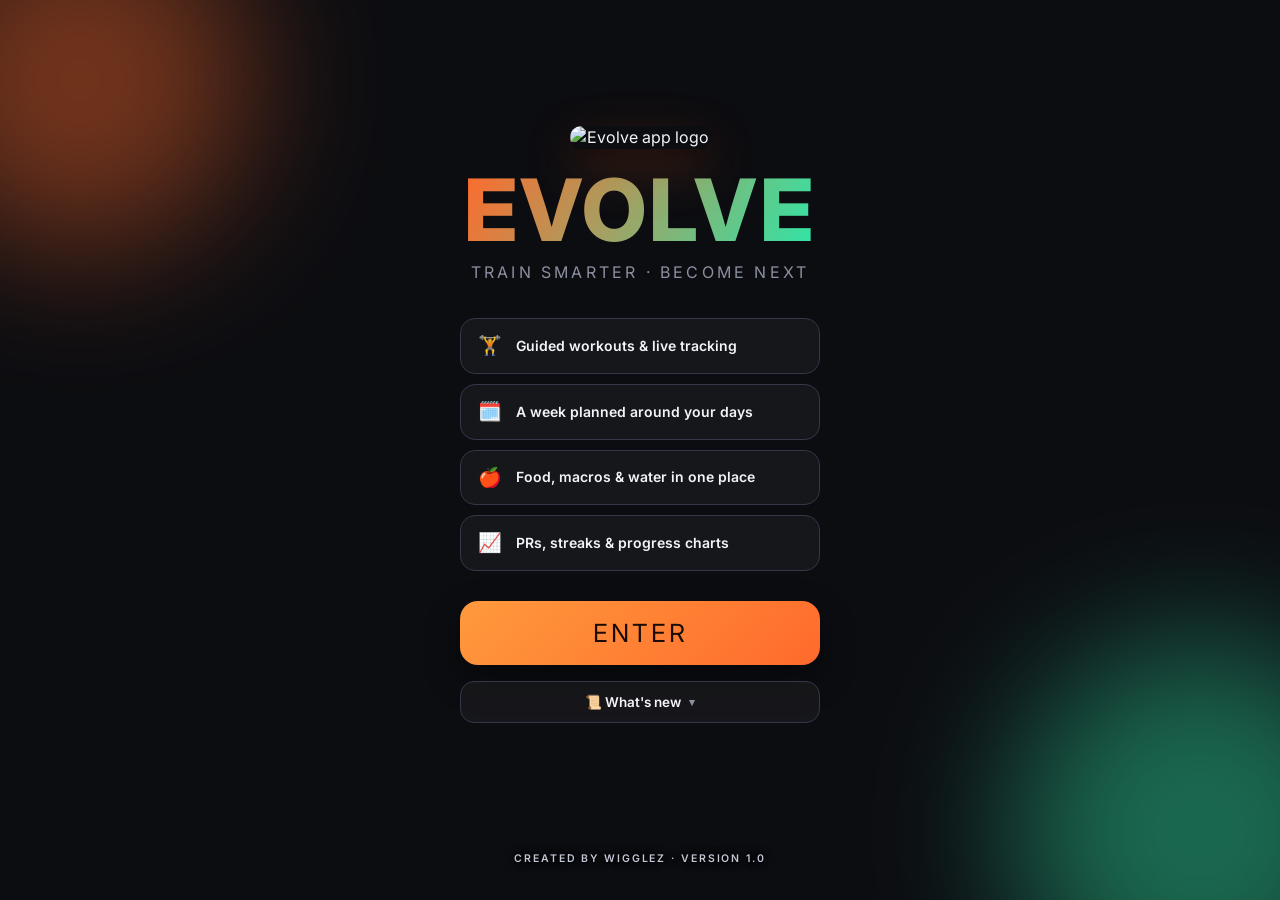
==== Evolve-v1.0-preview.html @ a3cc18eb "Add files via upload" ====
<!doctype html>
<html lang="en">
<head>
<meta charset="utf-8">
<meta name="viewport" content="width=device-width, initial-scale=1, viewport-fit=cover, maximum-scale=1, user-scalable=no">
<meta name="mobile-web-app-capable" content="yes">
<meta name="application-name" content="Evolve">
<meta name="apple-mobile-web-app-capable" content="yes">
<meta name="apple-mobile-web-app-title" content="Evolve">
<meta name="apple-mobile-web-app-status-bar-style" content="black-translucent">
<meta name="theme-color" content="#0C0D11">
<meta name="referrer" content="no-referrer">
<link rel="manifest" href="manifest.json">
<link rel="icon" type="image/png" sizes="64x64" href="favicon.png">
<link rel="icon" type="image/png" sizes="192x192" href="icon-192.png">
<link rel="apple-touch-icon" href="apple-touch-icon.png">
<title>Evolve</title>
<link rel="preconnect" href="https://fonts.googleapis.com">
<link rel="preconnect" href="https://fonts.gstatic.com" crossorigin>
<link href="https://fonts.googleapis.com/css2?family=Bebas+Neue&family=Archivo:wght@600;700;800;900&family=Inter:wght@400;500;600;700;800&display=swap" rel="stylesheet">
<style>
:root{
  /* v3.31 — heading font is switchable in Settings → Preferences.
     Default "Modern" = Inter (clean). JS swaps this var for Bold/Classic. */
  --font-disp:"Inter",-apple-system,BlinkMacSystemFont,"Segoe UI",Roboto,sans-serif;
  --font-disp-spacing:-0.01em;
  --ink:#0C0D11; --ink2:#101218; --surface:#15171F; --surface2:#1C1F2A; --surface3:#232735;
  --line:#272B38; --line2:#333849;
  --text:#F3F4F8; --muted:#8B90A0; --muted2:#5C6273;
  --strength:#FF6A2C; --strength2:#FF9A3D;
  --fuel:#2FE6A8; --fuel2:#37E0C4;
  --danger:#FF5470; --gold:#FFC857; --blue:#5AA9FF;
  --r:16px; --r-sm:11px; --r-lg:24px;
  --grad-brand:linear-gradient(120deg,var(--strength),var(--fuel));
  --grad-str:linear-gradient(135deg,var(--strength2),var(--strength));
  --grad-fuel:linear-gradient(135deg,var(--fuel2),var(--fuel));
  --shadow:0 10px 30px rgba(0,0,0,.45);
  --safe-b:env(safe-area-inset-bottom,0px);
  --safe-t:env(safe-area-inset-top,0px);
}
*{box-sizing:border-box;-webkit-tap-highlight-color:transparent}
html,body{margin:0;padding:0;background:var(--ink);color:var(--text);
  font-family:Inter,-apple-system,BlinkMacSystemFont,"Segoe UI",Roboto,sans-serif;
  font-size:16px;line-height:1.45;overscroll-behavior-y:none;-webkit-font-smoothing:antialiased}
html{touch-action:manipulation;-webkit-text-size-adjust:100%}
body{max-width:560px;margin:0 auto;min-height:100vh;position:relative;overflow-x:hidden}
h1,h2,h3,h4{margin:0;font-weight:700}
.disp{font-family:var(--font-disp);font-weight:800;letter-spacing:var(--font-disp-spacing,.01em);line-height:1.02}
button{font-family:inherit;cursor:pointer;border:none;background:none;color:inherit}
input,select{font-family:inherit;font-size:16px}
input:focus,select:focus,button:focus-visible{outline:2px solid var(--strength);outline-offset:2px}
a{color:var(--fuel)}
.num{font-variant-numeric:tabular-nums;font-feature-settings:"tnum"}
.muted{color:var(--muted)}
.tiny{font-size:12px}
.center{text-align:center}
.hidden{display:none!important}

/* ---------- SPLASH (v3 redesign) ---------- */
#splash{position:fixed;inset:0;z-index:200;background:var(--ink);
  display:flex;flex-direction:column;align-items:center;overflow-y:auto;overflow-x:hidden;
  padding:calc(36px + var(--safe-t)) 26px calc(34px + var(--safe-b));text-align:center;
  transition:opacity .5s ease, visibility .5s}
#splash.gone{opacity:0;visibility:hidden;pointer-events:none}
.splash-orb{position:absolute;border-radius:50%;filter:blur(70px);opacity:.42;pointer-events:none;
  animation:orb 9s ease-in-out infinite alternate}
.splash-orb.o1{width:340px;height:340px;top:-90px;left:-90px;background:var(--strength)}
.splash-orb.o2{width:380px;height:380px;bottom:-120px;right:-110px;background:var(--fuel);animation-delay:-4.5s}
@keyframes orb{from{transform:translate(0,0) scale(1)}to{transform:translate(26px,18px) scale(1.12)}}
.splash-inner{position:relative;z-index:2;display:flex;flex-direction:column;align-items:center;width:100%;max-width:360px;margin:auto 0 0}
.splash-news{width:100%;display:flex;align-items:center;justify-content:center;gap:8px;background:rgba(255,255,255,.045);border:1px solid var(--line2);border-radius:14px;padding:12px 14px;color:var(--text);font-weight:600;font-size:13.5px;font-family:inherit;margin-bottom:12px;cursor:pointer}
.splash-news .news-chev{transition:transform .2s;color:var(--muted);font-size:11px}
.splash-news.open .news-chev{transform:rotate(180deg)}
.splash-news-body{display:none;width:100%;background:rgba(255,255,255,.03);border:1px solid var(--line);border-radius:14px;padding:14px;margin:-4px 0 8px;text-align:left;font-size:12.5px;line-height:1.6;color:var(--muted);max-height:40vh;overflow:auto}
.splash-news-body.open{display:block}
.splash-news-body b{color:var(--text)}
.splash-logo-img{width:min(34vw,140px);height:auto;display:block;margin:0 auto 18px;
  border-radius:28px;box-shadow:0 18px 50px rgba(255,106,44,.28),0 8px 24px rgba(0,0,0,.5);
  animation:logoIn .7s cubic-bezier(.2,.8,.2,1) both}
@keyframes logoIn{from{opacity:0;transform:translateY(10px) scale(.94)}to{opacity:1;transform:none}}
.splash-mark{font-size:clamp(48px,15vw,86px);letter-spacing:.04em;line-height:1;max-width:100%;
  background:var(--grad-brand);-webkit-background-clip:text;background-clip:text;color:transparent}
.splash-tag{font-family:var(--font-disp),sans-serif;font-size:16px;letter-spacing:.2em;color:var(--muted);margin-top:8px}
.splash-feats{display:flex;flex-direction:column;gap:10px;width:100%;margin:34px 0 30px}
.sf{display:flex;align-items:center;gap:13px;text-align:left;font-size:14px;font-weight:600;color:var(--text);
  background:rgba(255,255,255,.045);border:1px solid var(--line2);border-radius:15px;padding:13px 16px;
  backdrop-filter:blur(8px);-webkit-backdrop-filter:blur(8px)}
.sf span{font-size:19px;width:26px;text-align:center}
.splash-enter{font-family:var(--font-disp),sans-serif;font-size:25px;letter-spacing:.12em;width:100%;
  padding:17px 0;border-radius:18px;background:var(--grad-str);color:#1a0c04;
  box-shadow:0 14px 34px rgba(0,0,0,.45);transition:transform .15s}
.splash-enter:active{transform:scale(.97)}
.splash-foot{margin-top:auto;padding-top:26px;color:#C2C7D6;font-size:10.5px;letter-spacing:.18em;text-transform:uppercase;z-index:2;font-weight:600;text-align:center;text-shadow:0 1px 4px rgba(0,0,0,.9),0 0 10px rgba(0,0,0,.7),0 0 2px rgba(0,0,0,.95)}

/* ---------- APP SHELL ---------- */
#app{display:none;flex-direction:column;min-height:100vh;padding-top:var(--safe-t)}
#app.on{display:flex}
.screen{display:none;flex:1;padding:14px 16px calc(150px + var(--safe-b));overflow-x:clip}
.screen.active{display:block;animation:fade .3s ease}
@keyframes fade{from{opacity:0;transform:translateY(6px)}to{opacity:1;transform:none}}

.topbar{display:flex;align-items:center;justify-content:space-between;padding:8px 2px 14px}
.topbar .hello{font-size:13px;color:var(--muted);letter-spacing:.04em}
.topbar .date{font-family:var(--font-disp),sans-serif;font-size:30px;letter-spacing:.03em}
.topbar .av{width:42px;height:42px;border-radius:50%;background:var(--grad-str);display:flex;
  align-items:center;justify-content:center;font-family:var(--font-disp);font-size:22px;color:#1a0c04}

.eyebrow{font-size:11px;letter-spacing:.22em;text-transform:uppercase;color:var(--muted);font-weight:600}
.sect-title{font-size:34px;margin:2px 0 14px}
.sect-h{display:flex;align-items:baseline;justify-content:space-between;margin:22px 0 12px}
.sect-h h3{font-family:var(--font-disp);font-size:26px;letter-spacing:var(--font-disp-spacing,.02em);font-weight:800}
.help-bar{display:flex;align-items:center;justify-content:space-between;width:100%;gap:10px;
  background:var(--surface);border:1px solid var(--line);border-radius:12px;
  padding:10px 14px;margin:0 0 12px;color:var(--muted);font-size:13.5px;font-weight:600;transition:transform .12s}
.help-bar:active{transform:scale(.99)}
.help-bar .hb-l{display:flex;align-items:center;gap:8px}
.help-bar .hb-i{color:var(--fuel);font-size:15px}
.help-bar .hb-go{color:var(--muted2);font-size:18px}
.help-body p{margin:0 0 11px;line-height:1.6;color:var(--muted)}
.help-body b{color:var(--text)}
.help-body .help-lead{color:var(--text);font-weight:600;font-size:14px;margin-bottom:14px;line-height:1.5}
.help-row{display:grid;grid-template-columns:104px 1fr;gap:12px;padding:9px 0;border-top:1px solid var(--line);align-items:start}
.help-row:first-of-type{border-top:none}
.help-row>b{color:var(--text);font-size:13px;font-weight:700;line-height:1.4}
.help-row>span{color:var(--muted);font-size:13px;line-height:1.5}
.help-row>span b{color:var(--text);font-weight:600}

/* cards */
.card{background:var(--surface);border:1px solid var(--line);border-radius:var(--r);padding:16px}
.card+.card{margin-top:12px}
.acc{background:var(--surface);border:1px solid var(--line);border-radius:var(--r);margin-bottom:12px;overflow:hidden}
.acc-head{width:100%;display:flex;align-items:center;justify-content:space-between;gap:10px;background:none;border:none;color:var(--text);padding:16px;font-size:15.5px;font-weight:700;cursor:pointer;font-family:inherit;text-align:left}
.acc-head .acc-ic{margin-right:9px}
.acc-head .acc-x{transition:transform .22s;color:var(--muted);font-size:12px;flex:0 0 auto}
.acc-head.open .acc-x{transform:rotate(180deg)}
.acc-head .acc-sub{display:block;font-size:12px;font-weight:500;color:var(--muted);margin-top:2px}
.acc-body{padding:2px 14px 16px}
.acc-danger{border-color:rgba(255,107,90,.4)}
.acc-danger .acc-head{color:#FF6B5A}
/* v3.22 — Settings profile header + coloured section icons */
.more-prof{display:flex;align-items:center;gap:13px;background:radial-gradient(150% 130% at 0% 0%,var(--strength-soft,rgba(255,106,44,.2)),transparent 60%),var(--surface);
  border:1px solid var(--line2);border-radius:var(--r-lg);padding:16px;margin-bottom:16px}
.more-av{width:52px;height:52px;flex:0 0 auto;border-radius:50%;background:var(--grad-str);color:#1a0c04;
  display:flex;align-items:center;justify-content:center;font-family:var(--font-disp);font-size:26px;
  box-shadow:0 8px 20px var(--strength-soft,rgba(255,106,44,.4))}
.more-prof-main{flex:1;min-width:0}
.more-prof-name{font-family:var(--font-disp);font-size:23px;letter-spacing:.02em;line-height:1.05}
.more-prof-sub{font-size:12.5px;color:var(--muted);margin-top:2px;overflow:hidden;text-overflow:ellipsis;white-space:nowrap}
.acc-head .acc-ic{display:inline-flex;align-items:center;justify-content:center;width:30px;height:30px;border-radius:9px;
  margin-right:11px;font-size:15px;background:var(--surface3);vertical-align:middle}
.acc-head .acc-ic.ic-prof{background:var(--strength-soft,rgba(255,106,44,.22))}
.acc-head .acc-ic.ic-units{background:rgba(90,169,255,.20)}
.acc-head .acc-ic.ic-prefs{background:rgba(169,119,255,.20)}
.acc-head .acc-ic.ic-stats{background:rgba(47,230,168,.18)}
.acc-head .acc-ic.ic-backup{background:rgba(255,200,87,.20)}
.acc-head .acc-ic.ic-help{background:rgba(90,169,255,.20)}
.hist-item{border-top:1px solid var(--line)}
.hist-item:first-child{border-top:none}
.hist-head{cursor:pointer}
.hist-head .hist-x{color:var(--muted);font-size:12px;transition:transform .2s;flex:0 0 auto;margin:0 2px}
.hist-body{padding:0 4px 14px 50px}
.hist-date{font-size:11.5px;color:var(--muted);text-transform:uppercase;letter-spacing:.05em;margin:0 0 9px}
.hist-ex{display:flex;justify-content:space-between;gap:14px;padding:7px 0;border-top:1px dashed var(--line)}
.hist-ex:first-of-type{border-top:none}
.hx-n{font-size:14px;font-weight:600;color:var(--text);min-width:0}
.hx-s{font-size:13px;color:var(--muted);text-align:right;font-variant-numeric:tabular-nums;flex:0 0 auto}
.hist-empty{font-size:13px;color:var(--muted2);padding:4px 0}
.pager{display:flex;align-items:center;justify-content:space-between;gap:10px;padding:13px 2px 2px;border-top:1px solid var(--line);margin-top:6px}
.pager-btn{background:var(--surface2);border:1px solid var(--line2);color:var(--text);border-radius:10px;padding:8px 15px;font-size:13px;font-weight:600;font-family:inherit;cursor:pointer}
.pager-btn:disabled{opacity:.35}
.pager-lab{font-size:12.5px;color:var(--muted);font-variant-numeric:tabular-nums}
.row{display:flex;gap:10px}
.row.wrap{flex-wrap:wrap}
.grid2{display:grid;grid-template-columns:1fr 1fr;gap:10px}
.grid3{display:grid;grid-template-columns:repeat(3,1fr);gap:10px}

/* buttons */
.btn{display:inline-flex;align-items:center;justify-content:center;gap:8px;
  padding:13px 18px;border-radius:13px;font-weight:700;font-size:15px;
  background:var(--surface2);border:1px solid var(--line2);color:var(--text);transition:transform .12s,background .2s}
.btn:active{transform:scale(.97)}
.btn.block{width:100%}
.btn.str{background:var(--grad-str);color:#1a0c04;border:none}
.btn.fuel{background:var(--grad-fuel);color:#062018;border:none}
.btn.ghost{background:transparent}
.btn.sm{padding:9px 13px;font-size:13px;border-radius:10px}
.btn.danger{color:var(--danger);border-color:rgba(255,84,112,.4)}
.btn.dfill{background:var(--danger);color:#fff;border:none}
.btn.danger-solid{background:linear-gradient(135deg,#FF5A4D,#E11515);color:#fff;border:none;font-weight:700;box-shadow:0 6px 18px rgba(225,21,21,.32)}
.btn:disabled{opacity:.4;cursor:not-allowed;box-shadow:none;filter:saturate(.5)}
.btn.gold{background:linear-gradient(135deg,#FFD98A,var(--gold));color:#2a1c00;border:none}
.chip{padding:9px 15px;border-radius:40px;background:var(--surface2);border:1px solid var(--line2);
  font-weight:600;font-size:14px;color:var(--muted);transition:.18s;white-space:nowrap}
.chip.on{background:var(--text);color:var(--ink);border-color:var(--text)}
.chip.str.on{background:var(--strength);color:#1a0c04;border-color:var(--strength)}
.chip.fuel.on{background:var(--fuel);color:#062018;border-color:var(--fuel)}

/* inputs */
.field{margin-bottom:14px}
.field label{display:block;font-size:12px;letter-spacing:.05em;text-transform:uppercase;color:var(--muted);margin-bottom:7px;font-weight:600}
.input{width:100%;background:var(--ink2);border:1px solid var(--line2);border-radius:12px;
  padding:14px 14px;color:var(--text);font-size:16px}
.input::placeholder{color:var(--muted2)}
select.input{appearance:none;background-image:url("data:image/svg+xml;utf8,<svg xmlns='http://www.w3.org/2000/svg' width='12' height='8' viewBox='0 0 12 8'><path d='M1 1l5 5 5-5' stroke='%238B90A0' stroke-width='2' fill='none' stroke-linecap='round'/></svg>");
  background-repeat:no-repeat;background-position:right 16px center;padding-right:40px}
.seg{display:flex;background:var(--ink2);border:1px solid var(--line2);border-radius:12px;padding:4px;gap:4px}
.seg button{flex:1;padding:10px;border-radius:9px;font-weight:600;color:var(--muted);font-size:14px}
.seg button.on{background:var(--surface3);color:var(--text)}
.seg.vstack{flex-direction:column}
.seg.vstack button{width:100%}
/* v3.30 — horizontal-scroll segment for many options (e.g. backup reminders) */
.seg.scroll{overflow-x:auto;-webkit-overflow-scrolling:touch;scrollbar-width:none}
.seg.scroll::-webkit-scrollbar{display:none}
.seg.scroll button{flex:0 0 auto;white-space:nowrap;padding:10px 16px}
/* v3.30 — Plate-based food logger */
.logger{display:flex;flex-direction:column;max-height:82vh}
.logger .lg-top{flex:0 0 auto}
.logger .lg-meal{display:flex;flex-wrap:wrap;gap:6px}
.logger .lg-actions{display:flex;gap:8px;margin-bottom:4px}
.logger .lg-cats{display:flex;flex-wrap:wrap;gap:6px;margin-top:8px}
.logger .lg-scroll{flex:1 1 auto;overflow-y:auto;min-height:120px;margin:8px -4px 0;padding:0 4px}
.chip.sm.plus b{color:var(--fuel);font-weight:800;margin-left:2px}
.iconbtn.lg-adj{opacity:.7}
.lg-plate{flex:0 0 auto;border-top:1px solid var(--line2);margin:8px -16px -16px;padding:12px 16px calc(14px + var(--safe-b));background:var(--surface)}
.lg-plate-empty{text-align:center;padding:10px 4px 2px;line-height:1.5}
.lg-plate-head{display:flex;justify-content:space-between;align-items:center;font-weight:700;font-size:13px;margin-bottom:8px;gap:10px}
.lg-plate-head .num{color:var(--muted);font-weight:600;font-size:12px}
.lg-plate-items{max-height:34vh;overflow-y:auto;margin-bottom:10px}
.lg-pi{display:flex;flex-direction:column;padding:7px 0;border-top:1px solid var(--line)}
.lg-pi:first-child{border-top:none}
.lg-pi-row{display:flex;align-items:center;gap:8px}
.lg-pi-main{cursor:pointer}
.lg-pi .fn{font-weight:600;font-size:14px;white-space:nowrap;overflow:hidden;text-overflow:ellipsis}
.lg-pi .fm{font-size:12px;color:var(--muted)}
.lg-pi-edit{width:100%;margin-top:8px;padding-top:8px;border-top:1px dashed var(--line2)}
.lg-pi-edit .row.wrap{margin:0 0 8px}
.lg-pi-edit .chip.sm{flex:0 0 auto}
.su-units{display:grid;grid-template-columns:1fr 1fr;gap:12px}

/* progress ring + bars */
.ring-wrap{position:relative;width:170px;height:170px;margin:0 auto}
.ring-wrap .lbl{position:absolute;inset:0;display:flex;flex-direction:column;align-items:center;justify-content:center}
.ring-wrap .lbl .big{font-family:var(--font-disp);font-size:48px;line-height:1}
.ring-wrap .lbl .sub{font-size:12px;color:var(--muted);letter-spacing:.06em;text-transform:uppercase}
.bar{height:9px;border-radius:6px;background:var(--ink2);overflow:hidden}
.bar>i{display:block;height:100%;border-radius:6px;transition:width .5s}
.macro{margin-top:12px}
.macro .top{display:flex;justify-content:space-between;font-size:13px;margin-bottom:6px}
.macro .top b{font-weight:700}

/* stat tiles */
.stat{background:var(--surface);border:1px solid var(--line);border-radius:var(--r);padding:14px}
.stat .k{font-size:11px;letter-spacing:.1em;text-transform:uppercase;color:var(--muted);font-weight:600}
.stat .v{font-family:var(--font-disp);font-size:38px;line-height:1;margin-top:4px}
.stat .v small{font-family:Inter;font-size:13px;color:var(--muted);font-weight:600;letter-spacing:0}
.home-glance{cursor:pointer}
.home-glance:active{transform:scale(.99)}

/* list rows */
.lrow{display:flex;align-items:center;gap:12px;padding:13px 0;border-bottom:1px solid var(--line)}
.lrow:last-child{border-bottom:none}
.lrow .ico{width:40px;height:40px;border-radius:11px;background:var(--surface2);display:flex;align-items:center;justify-content:center;flex-shrink:0}
.lrow .main{flex:1;min-width:0}
.lrow .main .t{font-weight:600;font-size:15px;white-space:nowrap;overflow:hidden;text-overflow:ellipsis}
.lrow .main .s{font-size:12.5px;color:var(--muted)}
.lrow .end{text-align:right;flex-shrink:0}
.iconbtn{width:34px;height:34px;border-radius:9px;display:flex;align-items:center;justify-content:center;background:var(--surface2);border:1px solid var(--line2);flex-shrink:0}
.iconbtn.info{color:var(--blue)}
.iconbtn.star{color:var(--muted2);font-size:18px}
.iconbtn.star.on{color:var(--gold);border-color:rgba(255,200,87,.5)}
.chip.gold-chip{color:var(--gold);border-color:rgba(255,200,87,.4)}
.del{color:var(--danger);font-size:20px;padding:4px 8px}

/* muscle group tiles */
.mg-grid{display:grid;grid-template-columns:1fr 1fr;gap:12px}
.mg{position:relative;border-radius:var(--r);padding:18px 16px;min-height:116px;overflow:hidden;
  border:1px solid var(--line2);display:flex;flex-direction:column;justify-content:flex-end;
  background:var(--surface);transition:transform .12s}
.mg:active{transform:scale(.97)}
.mg .nm{font-family:var(--font-disp);font-size:30px;letter-spacing:.02em;position:relative;z-index:2}
.mg .ct{font-size:12px;color:var(--text);letter-spacing:.04em;text-transform:uppercase;position:relative;z-index:2;font-weight:700;opacity:.7}
.mg .glow{position:absolute;inset:0;opacity:.55}
.mega-card{position:relative;width:100%;text-align:left;margin-top:14px;border-radius:var(--r);padding:18px 18px;overflow:hidden;
  border:1px solid var(--line2);background:linear-gradient(120deg,rgba(255,106,44,.16),rgba(47,230,168,.14));transition:transform .12s}
.mega-card:active{transform:scale(.98)}
.mega-card .mega-glow{position:absolute;inset:0;background:radial-gradient(120% 120% at 0% 0%,rgba(255,106,44,.25),transparent 50%),radial-gradient(120% 120% at 100% 100%,rgba(47,230,168,.22),transparent 50%)}
.mega-card .nm{font-size:30px;letter-spacing:.02em;line-height:1}
.mega-card .ct{font-size:12.5px;color:#cfd3dd;margin-top:5px}
.mg-step{margin-bottom:18px}
.mg-lab{font-family:var(--font-disp),sans-serif;font-size:18px;letter-spacing:.04em;color:var(--text);margin-bottom:8px}
.mg-sub{display:block;font-size:11px;letter-spacing:.08em;text-transform:uppercase;color:var(--muted);margin-bottom:6px;font-weight:600}
.mg-preview{background:var(--ink2);border:1px solid var(--line2);border-radius:12px;padding:12px 14px;font-size:13.5px;color:var(--muted);margin-bottom:6px}

/* env toggle / favourites pill row */
.env-row{display:flex;gap:10px;margin:4px 0 18px}
.env-seg{flex:1;display:flex;background:var(--ink2);border:1px solid var(--line2);border-radius:14px;padding:4px;gap:4px}
.env-seg button{flex:1;padding:11px;border-radius:10px;font-weight:700;color:var(--muted);font-size:14px}
.env-seg button.on{background:var(--surface3);color:var(--text)}
.fav-pill{display:flex;align-items:center;gap:6px;padding:0 16px;border-radius:14px;border:1px solid rgba(255,200,87,.4);color:var(--gold);font-weight:700;background:rgba(255,200,87,.06)}
.ihelp{font-size:13px;color:var(--blue);vertical-align:middle}
.fav-grid{display:flex;flex-direction:column;gap:8px;max-height:46vh;overflow:auto}
.fav-chip{display:flex;align-items:center;justify-content:space-between;gap:8px;background:var(--ink2);border:1px solid var(--line2);border-radius:12px;padding:10px 12px;font-size:14px}

/* weekly planner */
.plan-card{background:linear-gradient(120deg,rgba(90,169,255,.12),rgba(47,230,168,.10));border:1px solid var(--line2);border-radius:var(--r);padding:16px;margin-bottom:18px}
.plan-strip{display:flex;gap:6px;margin-top:10px;overflow-x:auto;-webkit-overflow-scrolling:touch}
.plan-day{flex:0 0 auto;min-width:62px;text-align:center;border-radius:12px;padding:9px 6px;border:1px solid var(--line2);background:var(--ink2)}
.plan-day .dn{font-size:10px;letter-spacing:.08em;text-transform:uppercase;color:var(--muted)}
.plan-day .dl{font-size:12px;font-weight:700;margin-top:3px;color:var(--text)}
.plan-day.today{border-color:var(--strength);box-shadow:0 0 0 1px var(--strength) inset}
.plan-day.rest{opacity:.55}
.plan-day.done{background:rgba(47,230,168,.16);border-color:rgba(47,230,168,.5)}
.day-pick{display:grid;grid-template-columns:repeat(7,1fr);gap:6px}
.day-pick button{padding:10px 0;border-radius:10px;border:1px solid var(--line2);background:var(--ink2);font-weight:700;font-size:12px;color:var(--muted)}
.day-pick button.on{background:var(--grad-brand);color:#1a1300;border-color:transparent}
.coach{background:var(--ink2);border:1px solid var(--line2);border-radius:12px;padding:12px 14px;font-size:13px;line-height:1.5;color:var(--text);margin-top:12px}

/* calendar */
.cal-head{display:flex;align-items:center;justify-content:space-between;margin-bottom:8px}
.cal-grid{display:grid;grid-template-columns:repeat(7,1fr);gap:4px}
.cal-dow{font-size:10px;color:var(--muted);text-align:center;padding-bottom:2px}
.cal-cell{aspect-ratio:1;border-radius:9px;background:var(--ink2);display:flex;flex-direction:column;align-items:center;justify-content:center;font-size:12px;color:var(--muted2);position:relative;border:1px solid transparent}
.cal-cell.has{color:var(--text);cursor:pointer}
.cal-cell.today{border-color:var(--strength)}
.cal-dot{width:6px;height:6px;border-radius:50%;margin-top:2px}
.cal-dot.both{background:linear-gradient(90deg,var(--strength),var(--fuel))}
.cal-dot.str{background:var(--strength)} .cal-dot.car{background:var(--fuel)}
.cal-cell.sched{border-color:rgba(255,106,44,.45)}

/* set extras: rir, warmup, plates */
.set-block.warmup{opacity:.92;border-style:dashed}
.warm-tag{font-size:9px;letter-spacing:.06em;text-transform:uppercase;color:var(--gold);font-weight:700;margin-left:6px}
.rir-row{display:flex;align-items:center;gap:6px;margin-top:8px;flex-wrap:wrap}
.rir-row .rl{font-size:10px;letter-spacing:.07em;text-transform:uppercase;color:var(--muted)}
.rir-chip{padding:5px 9px;border-radius:8px;border:1px solid var(--line2);background:var(--ink2);font-size:12px;font-weight:700;color:var(--muted)}
.rir-chip.on{background:var(--surface3);color:var(--text);border-color:var(--line)}
.ghost-hint{font-size:11px;color:var(--muted2);margin:2px 0 8px}
.ex-tools{display:flex;gap:6px;flex-wrap:wrap;margin-top:2px}
.ex-tool{font-size:11px;font-weight:700;padding:6px 10px;border-radius:9px;border:1px solid var(--line2);background:var(--ink2);color:var(--muted)}
.ss-link{display:flex;justify-content:center;margin:-4px 0 10px}
.ss-link button{font-size:11px;font-weight:700;color:var(--blue);padding:5px 12px;border-radius:20px;border:1px dashed rgba(90,169,255,.4)}
.ss-badge{display:inline-block;font-size:9px;letter-spacing:.06em;text-transform:uppercase;color:var(--blue);border:1px solid rgba(90,169,255,.4);border-radius:6px;padding:2px 6px;margin-left:6px}
.ex-card.ss{border-color:rgba(90,169,255,.45);box-shadow:0 0 0 1px rgba(90,169,255,.15) inset}
.plate-vis{display:flex;align-items:center;justify-content:center;gap:3px;flex-wrap:wrap;margin:14px 0}
.plate{display:flex;align-items:center;justify-content:center;border-radius:4px;color:#0c0f17;font-weight:800;font-size:12px;min-width:30px}
.streak-grid{display:flex;gap:10px}
.streak-tile{flex:1;background:var(--ink2);border:1px solid var(--line2);border-radius:14px;padding:14px;text-align:center}
.streak-tile .big{font-family:var(--font-disp);font-size:34px;line-height:1}
.theme-row{display:flex;gap:10px;flex-wrap:wrap}
.theme-sw{width:46px;height:46px;border-radius:13px;border:2px solid var(--line2);box-shadow:0 4px 12px rgba(0,0,0,.3)}
.theme-sw.on{border-color:var(--text);box-shadow:0 0 0 2px var(--text) inset}

/* HOME redesign */
.hero{position:relative;border-radius:var(--r-lg);padding:24px 20px 20px;overflow:hidden;border:1px solid var(--line2);
  background:radial-gradient(140% 110% at 8% 0%, var(--strength-soft, rgba(255,106,44,.22)), transparent 55%),
             radial-gradient(140% 120% at 100% 100%, rgba(47,230,168,.16), transparent 55%), var(--surface)}
.hero-eyebrow{font-size:11px;letter-spacing:.14em;text-transform:uppercase;color:var(--muted);font-weight:700}
.hero-title{font-family:var(--font-disp),sans-serif;font-size:40px;letter-spacing:.02em;line-height:1.05;margin:6px 0 6px}
.hero-sub{color:var(--muted);font-size:14px;line-height:1.5;margin-bottom:16px;max-width:300px}
.hero-btn{font-size:16.5px;padding:16px}
.qa-grid{display:grid;grid-template-columns:repeat(4,1fr);gap:10px;margin-top:14px}
.qa{display:flex;flex-direction:column;align-items:center;gap:7px;background:var(--surface);border:1px solid var(--line);
  border-radius:16px;padding:14px 4px 12px;font-size:11.5px;font-weight:700;color:var(--muted)}
.qa .qi{font-size:22px;line-height:1}
.qa .ql{transition:color .15s}
.qa:active{transform:scale(.96)}
.qa.qa-str{background:radial-gradient(120% 90% at 50% -12%,rgba(255,106,44,.18),var(--surface) 68%);border-color:rgba(255,106,44,.45)}
.qa.qa-str .ql{color:var(--strength2)}
.qa.qa-gold{background:radial-gradient(120% 90% at 50% -12%,rgba(255,200,87,.18),var(--surface) 68%);border-color:rgba(255,200,87,.45)}
.qa.qa-gold .ql{color:var(--gold)}
.qa.qa-blue{background:radial-gradient(120% 90% at 50% -12%,rgba(90,169,255,.18),var(--surface) 68%);border-color:rgba(90,169,255,.45)}
.qa.qa-blue .ql{color:var(--blue)}
.qa.qa-fuel{background:radial-gradient(120% 90% at 50% -12%,rgba(47,230,168,.18),var(--surface) 68%);border-color:rgba(47,230,168,.45)}
.qa.qa-fuel .ql{color:var(--fuel)}
.snap{margin-top:14px}
.snap-row{display:flex;justify-content:space-between;text-align:center}
.snap-row>div{flex:1}
.snap-row .sv{font-family:var(--font-disp),sans-serif;font-size:28px;line-height:1}
.snap-row .sk{font-size:10.5px;letter-spacing:.06em;text-transform:uppercase;color:var(--muted);margin-top:3px}
.cardio-card{margin-top:14px}
.fuel-hero{background:radial-gradient(150% 130% at 50% -20%, rgba(47,230,168,.16), transparent 60%), var(--surface);border-radius:var(--r-lg)}
.mini-hero{position:relative;border-radius:var(--r-lg);padding:18px;border:1px solid var(--line2);margin-bottom:14px;
  background:radial-gradient(150% 120% at 0% 0%, var(--strength-soft, rgba(255,106,44,.2)), transparent 55%), var(--surface)}
.mini-hero .mh-t{font-family:var(--font-disp);font-size:24px;letter-spacing:.03em;margin-bottom:10px}
.mh-row{display:flex;text-align:center}
.mh-row>div{flex:1}
.mh-row .v{font-family:var(--font-disp);font-size:30px;line-height:1}
.mh-row .k{font-size:10px;letter-spacing:.08em;text-transform:uppercase;color:var(--muted);margin-top:4px}
.mg{min-height:112px}
.mg .go{position:absolute;top:12px;right:14px;z-index:2;font-size:20px;color:var(--muted2)}
.train-sub{color:var(--muted);font-size:13.5px;margin:-6px 0 14px}
.mg .gi{position:absolute;top:12px;left:14px;z-index:2;font-size:20px}
.preset-scroll{display:flex;gap:10px;overflow-x:auto;-webkit-overflow-scrolling:touch;padding:2px 2px 6px;margin:0 -2px}
.preset-card{flex:0 0 auto;width:128px;text-align:left;background:var(--surface);border:1px solid var(--line2);
  border-radius:18px;padding:14px 13px 12px}
.preset-card .pi{font-size:22px;margin-bottom:8px}
.preset-card .pn{font-family:var(--font-disp);font-size:21px;letter-spacing:.03em;line-height:1}
.preset-card .ps{font-size:11px;color:var(--muted);margin-top:4px;font-weight:600}
.preset-card .pg{font-size:10px;color:var(--muted2);margin-top:5px;line-height:1.35}
.preset-card:active{transform:scale(.97)}
.macro-rings{display:flex;justify-content:space-around;text-align:center}
.mring{flex:1}
.mr-wrap{position:relative;display:inline-block}
.mr-ic{position:absolute;inset:0;display:flex;align-items:center;justify-content:center;font-size:22px}
.mr-v{font-weight:800;font-size:16px;margin-top:6px}
.mr-v small{color:var(--muted);font-weight:600;font-size:11px}
.mr-k{font-size:10px;letter-spacing:.08em;text-transform:uppercase;color:var(--muted);margin-top:2px;font-weight:700}
.set-eyebrow{font-size:11px;letter-spacing:.12em;color:var(--muted);font-weight:800;margin:20px 4px 8px}
.set-eyebrow:first-of-type{margin-top:4px}
.cardio-grid{display:grid;grid-template-columns:1fr 1fr;gap:10px}
.cardio-tile{text-align:left;background:var(--surface);border:1px solid var(--line2);border-radius:18px;padding:14px 13px 12px;position:relative;overflow:hidden}
.cardio-tile::after{content:"";position:absolute;inset:0;background:radial-gradient(120% 100% at 100% 0%,rgba(47,230,168,.10),transparent 55%)}
.cardio-tile .cti{font-size:24px;margin-bottom:8px}
.cardio-tile .ctn{font-weight:700;font-size:14px;line-height:1.25}
.cardio-tile .cts{font-size:11px;color:var(--muted);margin-top:5px}
.cardio-tile .per{color:var(--muted2)}
.cardio-tile:active{transform:scale(.97)}
.fin-hero{text-align:center;padding:6px 0 2px}
.fin-check{width:64px;height:64px;border-radius:50%;margin:0 auto 12px;display:flex;align-items:center;justify-content:center;
  font-size:30px;font-weight:800;color:#08130d;background:var(--grad-fuel);box-shadow:0 12px 30px rgba(47,230,168,.35);
  animation:pop .45s cubic-bezier(.34,1.56,.64,1)}
@keyframes pop{from{transform:scale(.4);opacity:0}to{transform:scale(1);opacity:1}}
.fin-t{font-family:var(--font-disp);font-size:30px;letter-spacing:.03em}
.fin-s{color:var(--muted);font-size:13px;margin-top:3px}
.su-hero{text-align:center;padding:4px 0 14px}
.su-ic{width:54px;height:54px;border-radius:17px;margin:0 auto 12px;display:flex;align-items:center;justify-content:center;font-size:25px;background:var(--grad-str)}
.su-t{font-family:var(--font-disp);font-size:30px;letter-spacing:.03em}
.su-s{color:var(--muted);font-size:13px;line-height:1.5;max-width:280px;margin:5px auto 0}
.wf-hero{text-align:center;padding:2px 0 14px}
.wf-ic{width:58px;height:58px;border-radius:18px;margin:0 auto 12px;display:flex;align-items:center;justify-content:center;font-size:27px;background:var(--grad-str);box-shadow:0 12px 30px rgba(0,0,0,.45)}
.wf-t{font-family:var(--font-disp);font-size:30px;letter-spacing:.03em}
.wf-s{color:var(--muted);font-size:13.5px;line-height:1.55;max-width:310px;margin:6px auto 0}
.wf-steps{margin:4px 0 0;padding-left:22px;display:flex;flex-direction:column;gap:10px}
.wf-steps li{font-size:14px;line-height:1.45;color:var(--text);padding-left:4px}
.wf-warn{display:flex;flex-direction:column;gap:12px;background:rgba(255,200,87,.07);border:1px solid rgba(255,200,87,.28);border-radius:16px;padding:14px}
.wf-warn-row{display:flex;gap:11px;font-size:13.5px;line-height:1.5;color:var(--text)}
.wf-warn-row span{flex:1}

/* live tracker */
#live{position:fixed;inset:0;z-index:150;background:var(--ink);display:none;flex-direction:column;
  padding-top:var(--safe-t)}
#live.on{display:flex}
.live-head{display:flex;align-items:center;justify-content:space-between;padding:14px 16px 12px;border-bottom:1px solid var(--line)}
.live-head .ttl{font-family:var(--font-disp);font-size:27px;letter-spacing:.02em;line-height:1}
.live-prog{padding:12px 16px 4px}
.live-prog .lp-top{display:flex;justify-content:space-between;align-items:baseline;margin-bottom:7px}
.live-prog .lp-lab{font-size:10.5px;letter-spacing:.1em;text-transform:uppercase;color:var(--muted);font-weight:700}
.live-prog .lp-num{font-family:var(--font-disp);font-size:20px;color:var(--text)}
.live-prog .bar i{transition:width .35s ease}
.exi{font-size:10.5px;letter-spacing:.1em;text-transform:uppercase;color:var(--muted);font-weight:700;margin-bottom:5px}
.live-body{flex:1;overflow-y:auto;padding:16px 16px 230px}
.ex-card{background:var(--surface);border:1px solid var(--line);border-radius:var(--r-lg);padding:18px;margin-bottom:16px}
.ex-card .eh{display:flex;align-items:center;gap:12px;margin-bottom:14px}
.ex-card .eh .nm{flex:1;font-weight:700;font-size:17px;line-height:1.25}
.ex-tip{margin:-6px 0 14px;color:var(--muted);font-size:13px}
.rest-pick{display:flex;flex-direction:column;gap:8px;margin-bottom:18px}
.rest-pick .rp-lab{font-size:11px;letter-spacing:.14em;color:var(--muted);font-weight:600}
.rp-chips{display:flex;gap:7px;overflow-x:auto}
.rp-chip{flex:1;min-width:52px;padding:11px 6px;border-radius:11px;background:var(--surface2);border:1px solid var(--line2);font-weight:700;font-size:14px;color:var(--muted)}
.rp-chip.on{background:var(--strength);border-color:var(--strength);color:#1a0c04}
.sets-wrap{display:flex;flex-direction:column;gap:12px;margin-bottom:12px}
.set-block{background:var(--ink2);border:1px solid var(--line);border-radius:16px;padding:14px}
.set-block.done{border-color:rgba(47,230,168,.45);background:rgba(47,230,168,.06)}
.set-block .sb-top{display:flex;align-items:center;justify-content:space-between;margin-bottom:12px}
.set-block .sb-top .sl{font-family:var(--font-disp),sans-serif;font-size:21px;letter-spacing:.06em;color:var(--muted)}
.set-block.done .sb-top .sl{color:var(--fuel)}
.sb-done{width:44px;height:44px;border-radius:12px;background:var(--surface2);border:1px solid var(--line2);
  display:flex;align-items:center;justify-content:center;font-size:20px;color:var(--muted)}
.set-block.done .sb-done{background:var(--fuel);border-color:var(--fuel);color:#062018}
.sb-grid{display:grid;grid-template-columns:1fr 1fr;gap:12px}
.sb-complete{width:100%;margin-top:14px;padding:15px;border-radius:13px;border:1px solid var(--line2);
  background:var(--surface2);color:var(--text);font-weight:700;font-size:15.5px;letter-spacing:.01em;
  display:flex;align-items:center;justify-content:center;gap:8px;transition:transform .1s,background .2s}
.sb-complete:active{transform:scale(.98)}
.sb-complete.done{background:var(--grad-fuel);border-color:transparent;color:#062018}
.sb-summary{display:flex;align-items:center;justify-content:space-between;gap:10px;padding:2px 2px 0}
.sb-summary .sv{font-family:var(--font-disp),sans-serif;font-size:30px;letter-spacing:.02em;color:var(--fuel);line-height:1}
.sb-summary .sb-rir{font-size:11px;font-weight:700;letter-spacing:.05em;text-transform:uppercase;color:var(--muted);
  background:var(--ink2);border:1px solid var(--line2);border-radius:8px;padding:5px 9px}
.stepper{background:var(--surface);border:1px solid var(--line2);border-radius:13px;padding:10px 8px}
.stepper .cap{font-size:10px;letter-spacing:.12em;text-transform:uppercase;color:var(--muted);text-align:center;margin-bottom:8px;font-weight:700}
.stepper .ctl{display:flex;align-items:center;gap:4px}
.stepper .ctl button{width:38px;height:46px;border-radius:11px;background:var(--surface2);border:1px solid var(--line2);
  font-size:22px;font-weight:700;color:var(--text);display:flex;align-items:center;justify-content:center;flex-shrink:0}
.stepper .ctl button:active{background:var(--surface3)}
.stepper .ctl input{flex:1;min-width:0;width:40px;background:transparent;border:none;text-align:center;
  font-size:20px;font-weight:800;color:var(--text);font-variant-numeric:tabular-nums;padding:0}
.stepper .ctl input::placeholder{color:var(--muted2);font-weight:600}
.add-set{width:100%;margin-top:2px;border-style:dashed}
.add-ex{margin-top:8px}

.rest-bar{position:fixed;left:0;right:0;bottom:0;max-width:560px;margin:0 auto;
  background:linear-gradient(0deg,var(--ink) 55%,transparent);
  padding:14px 16px calc(16px + var(--safe-b));z-index:160}
.rest-card{background:rgba(22,25,33,.8);backdrop-filter:blur(16px);-webkit-backdrop-filter:blur(16px);
  border:1px solid var(--line2);border-radius:20px;padding:12px 14px;display:flex;align-items:center;gap:14px;
  box-shadow:0 14px 36px rgba(0,0,0,.5)}
.rest-ring{width:62px;height:62px;flex-shrink:0;position:relative}
.rest-ring .t{position:absolute;inset:0;display:flex;align-items:center;justify-content:center;font-family:var(--font-disp);font-size:22px}
.rest-card .ri{flex:1}
.rest-card .ri .l{font-size:11px;text-transform:uppercase;letter-spacing:.1em;color:var(--muted);font-weight:600}
.rest-card .ri .b{font-weight:700;font-size:15px}

/* flash overlay */
#flash{position:fixed;inset:0;z-index:300;pointer-events:none;opacity:0;background:var(--strength)}
#flash.go{animation:flashAnim 1.6s ease}
@keyframes flashAnim{0%,100%{opacity:0}10%,30%,50%{opacity:.85}20%,40%,60%{opacity:0}}

/* modal */
#modalWrap{position:fixed;inset:0;z-index:180;display:none;align-items:flex-end;justify-content:center}
#modalWrap.on{display:flex}
.modal-bg{position:absolute;inset:0;background:rgba(0,0,0,.6);backdrop-filter:blur(3px)}
.modal{position:relative;width:100%;max-width:560px;max-height:88vh;overflow-y:auto;
  background:var(--surface);border:1px solid var(--line2);border-radius:var(--r-lg) var(--r-lg) 0 0;
  padding:20px 18px calc(24px + var(--safe-b));animation:sheet .3s cubic-bezier(.2,.8,.2,1)}
@keyframes sheet{from{transform:translateY(100%)}to{transform:none}}
.modal .grab{width:42px;height:5px;border-radius:5px;background:var(--line2);margin:-6px auto 16px}
.modal h3{font-family:var(--font-disp);font-size:27px;letter-spacing:var(--font-disp-spacing,.02em);font-weight:800;margin-bottom:4px}

/* howto */
.howto-block{margin-top:14px}
.howto-block .lab{font-size:11px;letter-spacing:.12em;text-transform:uppercase;font-weight:700;margin-bottom:4px}
.howto-block.setup .lab{color:var(--blue)} .howto-block.move .lab{color:var(--strength2)}
.howto-block.cue .lab{color:var(--fuel)} .howto-block.avoid .lab{color:var(--danger)}
.howto-block p{margin:0;color:#D8DBE4;font-size:14.5px;line-height:1.5}

/* search list */
.search-list{max-height:46vh;overflow-y:auto;margin-top:8px}
.food-opt{display:flex;align-items:center;justify-content:space-between;padding:12px 4px;border-bottom:1px solid var(--line)}
.food-opt .fn{font-weight:600}.food-opt .fm{font-size:12px;color:var(--muted)}

/* badges */
.badge-grid{display:grid;grid-template-columns:1fr 1fr;gap:10px}
.badge{background:var(--surface);border:1px solid var(--line);border-radius:var(--r);padding:14px;text-align:center;opacity:.45;transition:.3s}
.badge.un{opacity:1;border-color:var(--line2)}
.badge .bi{font-size:30px;margin-bottom:6px}
.badge.un .bi{filter:drop-shadow(0 0 10px rgba(255,200,87,.5))}
.badge .bt{font-weight:700;font-size:13px}
.badge .bd{font-size:11px;color:var(--muted);margin-top:2px}

/* chart */
.chart-wrap{width:100%;overflow:hidden}
svg.chart{width:100%;height:auto;display:block}

/* banner */
.banner{background:linear-gradient(120deg,rgba(255,200,87,.14),rgba(255,106,44,.1));
  border:1px solid rgba(255,200,87,.35);border-radius:var(--r);padding:13px 14px;display:flex;gap:12px;align-items:center;margin-bottom:14px}
.banner .bx{flex:1;font-size:13px}.banner .bx b{color:var(--gold)}

/* toast */
#toast{position:fixed;left:50%;transform:translateX(-50%);bottom:calc(110px + var(--safe-b));
  background:var(--surface3);border:1px solid var(--line2);border-radius:40px;padding:12px 22px;
  font-weight:600;font-size:14px;z-index:320;opacity:0;transition:.3s;pointer-events:none;text-align:center;max-width:90%;box-shadow:var(--shadow)}
#toast.on{opacity:1;transform:translateX(-50%) translateY(-6px)}
#toast.has-undo{display:inline-flex;align-items:center;gap:14px;pointer-events:auto}
#toast .toast-undo{background:none;border:0;color:var(--strength2);font-family:inherit;font-weight:800;font-size:14px;padding:0;cursor:pointer;text-decoration:underline}
/* modal sticky top bar with close button */
.modal-top{position:sticky;top:-20px;z-index:8;display:flex;align-items:center;justify-content:center;
  margin:-20px -18px 12px;padding:14px 18px 8px;background:var(--surface)}
.modal-top .grab{width:42px;height:5px;border-radius:5px;background:var(--line2);margin:0}
.modal-top .modal-x{position:absolute;right:14px;top:9px;width:34px;height:34px;border-radius:50%;
  background:var(--surface3);border:1px solid var(--line2);color:var(--text);font-size:15px;
  display:grid;place-items:center;cursor:pointer;line-height:1}
.modal-top .modal-x:active{transform:scale(.92)}
/* iOS Done-above-keyboard bar */
#kbdDone{position:fixed;left:0;right:0;z-index:400;display:none;justify-content:flex-end;
  background:var(--surface2);border-top:1px solid var(--line2);padding:7px 14px}
#kbdDone.on{display:flex}
#kbdDone button{background:var(--grad-str);color:#fff;border:0;border-radius:9px;
  font-family:inherit;font-weight:800;font-size:15px;padding:8px 22px}
/* Fuel — "Your usuals" one-tap rail + per-meal quick-add chips */
.usuals-rail{display:flex;gap:11px;overflow-x:auto;padding:2px 0 6px;margin:0 -2px;-webkit-overflow-scrolling:touch;scroll-snap-type:x mandatory}
.usuals-rail::-webkit-scrollbar{display:none}
.ucard{flex:none;width:132px;scroll-snap-align:start;background:var(--surface);border:1px solid var(--line);
  border-radius:var(--r);padding:12px;position:relative;cursor:pointer;text-align:left;transition:transform .12s,border-color .15s}
.ucard:active{transform:scale(.96)}
.ucard.flash{border-color:var(--fuel)}
.ucard .uadd{position:absolute;top:9px;right:9px;width:26px;height:26px;border-radius:9px;background:var(--grad-fuel);
  color:#06251a;font-weight:800;font-size:17px;display:grid;place-items:center;box-shadow:0 4px 10px rgba(47,230,168,.3)}
.ucard .un{font-weight:600;font-size:13.5px;line-height:1.25;min-height:34px;padding-right:24px;
  display:-webkit-box;-webkit-line-clamp:2;-webkit-box-orient:vertical;overflow:hidden}
.ucard .um{font-size:11.5px;color:var(--muted);margin-top:7px}
.ucard .up{font-size:11px;color:var(--fuel);font-weight:600;margin-top:2px}
.ucard.add-tile{display:grid;place-content:center;text-align:center;border-style:dashed;color:var(--muted);background:transparent;min-height:96px}
.ucard.add-tile .plus{font-size:24px;color:var(--fuel)}
.mini-add{display:flex;gap:7px;overflow-x:auto;padding:11px 13px 12px;-webkit-overflow-scrolling:touch;background:var(--surface);border-top:1px solid var(--line)}
.mini-add::-webkit-scrollbar{display:none}
.mini-add .lead{flex:none;align-self:center;font-size:10px;text-transform:uppercase;letter-spacing:.07em;color:var(--muted2);font-weight:700;padding-right:2px}
.mini-chip{flex:none;display:flex;align-items:center;gap:6px;background:var(--surface2);border:1px solid var(--line2);
  border-radius:999px;padding:7px 12px;font-size:12.5px;color:var(--text);white-space:nowrap;font-family:inherit}
.mini-chip .mc-plus{color:var(--fuel);font-weight:800;font-size:14px}
/* ===== live tracker — full redesign ===== */

/* sticky header: progress bar + current exercise label */
.live-sticky{position:sticky;top:0;z-index:20;background:var(--ink);
  padding:10px 16px 12px;margin:0 -16px 4px;border-bottom:1px solid var(--line)}
.lp-bar-wrap{display:flex;flex-direction:column;gap:6px}
.lp-row{display:flex;justify-content:space-between;align-items:baseline}
.lp-label{font-size:12px;font-weight:700;color:var(--text);white-space:nowrap;overflow:hidden;text-overflow:ellipsis;max-width:60%}
.lp-count{font-size:11px;color:var(--muted);font-weight:600;white-space:nowrap}
.lp-track{height:5px;border-radius:4px;background:var(--surface3);overflow:hidden}
.lp-track i{display:block;height:100%;background:var(--grad-str);border-radius:4px;transition:width .35s ease}

/* exercise card */
.ex-wrap{position:relative;margin-bottom:16px}
.ex-wrap.linked .ex-card{border-color:rgba(90,169,255,.5)}
.ex-wrap.linked::before{content:"";position:absolute;left:-3px;top:16px;bottom:-16px;width:3px;border-radius:3px;background:var(--blue);opacity:.7}
.ex-wrap.linked-prev::before{top:-16px}
.ss-connector{display:flex;align-items:center;justify-content:center;gap:8px;margin:-6px 0 10px;
  font-size:9.5px;letter-spacing:.1em;text-transform:uppercase;color:var(--blue);font-weight:700}
.ss-connector .ln{height:1px;flex:1;background:rgba(90,169,255,.35);max-width:60px}
.ex-card{background:var(--surface);border:1px solid var(--line);border-radius:var(--r-lg);padding:18px;margin-bottom:0}
.ex-card.ss{border-color:rgba(90,169,255,.45);box-shadow:0 0 0 1px rgba(90,169,255,.15) inset}
.ex-card .eh{display:flex;align-items:center;gap:8px;margin-bottom:12px}
.ex-card .eh .nm{flex:1;font-weight:700;font-size:17px;line-height:1.25;cursor:pointer}
.eh-actions{display:flex;align-items:center;gap:6px;flex:none}
.eh .more{width:34px;height:34px;border-radius:10px;border:1px solid var(--line2);background:var(--ink2);
  color:var(--muted);font-size:18px;font-weight:700;display:grid;place-items:center;flex:none}

/* notes pill in header */
.live-note-btn{width:34px;height:34px;border-radius:10px;border:1px solid var(--line2);
  background:var(--ink2);color:var(--muted);font-size:15px;display:grid;place-items:center;flex:none;cursor:pointer}
.live-note-btn.has-notes{border-color:var(--strength);color:var(--strength);background:rgba(255,106,44,.08)}

/* done row — compact single line */
.sl-row{display:flex;align-items:center;gap:10px;border:1px solid var(--line);background:var(--ink2);
  border-radius:12px;padding:11px 14px;margin-bottom:8px;cursor:pointer;transition:opacity .15s}
.sl-row.done{border-color:rgba(47,230,168,.35);background:rgba(47,230,168,.06)}
.sl-row.todo{opacity:.45}
.sl-row.todo:hover{opacity:.7}
.sl-sn{font-family:var(--font-disp);font-size:15px;font-weight:700;min-width:22px;text-align:center}
.sl-row.done .sl-sn{color:var(--fuel)}
.sl-row.todo .sl-sn{color:var(--muted)}
.sl-val{flex:1;font-size:14px;font-weight:600}
.sl-row.done .sl-val{color:var(--text)}
.sl-row.todo .sl-val{color:var(--muted);font-size:13px}
.sl-rir-badge{font-size:10px;font-weight:700;letter-spacing:.05em;text-transform:uppercase;
  color:var(--muted);background:var(--ink2);border:1px solid var(--line2);border-radius:7px;padding:3px 7px;white-space:nowrap}
.sl-chk{width:26px;height:26px;border-radius:50%;display:grid;place-items:center;flex:none}
.sl-row.done .sl-chk{background:var(--fuel);color:#062018;font-size:13px;font-weight:800}
.sl-row.todo .sl-chk{border:1.5px solid var(--line2)}

/* active set — full focus card */
.sl-active{border:2px solid var(--strength);border-radius:16px;padding:18px 16px 16px;
  margin-bottom:8px;background:rgba(255,106,44,.04)}
.sla-label{display:flex;align-items:baseline;gap:10px;margin-bottom:10px}
.sla-num{font-family:var(--font-disp);font-size:22px;color:var(--strength);letter-spacing:.04em;font-weight:700}
.sla-now{font-size:10px;letter-spacing:.12em;text-transform:uppercase;color:var(--muted2);font-weight:700;
  background:rgba(255,106,44,.12);border-radius:6px;padding:3px 8px}
.sla-ghost{font-size:11.5px;color:var(--muted2);margin-bottom:12px}
.sla-steps{display:grid;grid-template-columns:1fr 1fr;gap:12px;margin-bottom:14px}

/* RIR — collapsed by default */
.sla-rir-wrap{margin-bottom:14px}
.sla-rir-toggle{display:flex;align-items:center;gap:6px;background:transparent;border:1px solid var(--line2);
  border-radius:10px;padding:8px 12px;font-size:12px;font-weight:700;color:var(--muted);
  font-family:inherit;cursor:pointer;width:100%;text-align:left;transition:border-color .15s,color .15s}
.sla-rir-toggle.active{border-color:var(--strength);color:var(--strength)}
.sla-rir-row{display:none;flex-wrap:wrap;gap:7px;padding:10px 2px 2px}
.sla-rir-row.open{display:flex}
.rir-chip{padding:7px 12px;border-radius:9px;border:1px solid var(--line2);background:var(--ink2);
  font-size:13px;font-weight:700;color:var(--muted);font-family:inherit;cursor:pointer}
.rir-chip.on{background:var(--strength);border-color:var(--strength);color:#1a0c04}
.rir-info-btn{padding:7px 10px;border-radius:9px;border:1px solid var(--line2);background:transparent;
  font-size:13px;color:var(--muted);font-family:inherit;cursor:pointer}

/* complete button — full width, prominent */
.sla-complete{width:100%;padding:17px;border-radius:14px;border:0;
  background:var(--grad-str);color:#fff;font-weight:800;font-size:16px;
  font-family:inherit;letter-spacing:.01em;display:flex;align-items:center;
  justify-content:center;gap:8px;transition:transform .12s,opacity .15s;cursor:pointer}
.sla-complete:active{transform:scale(.98);opacity:.92}

/* superset footer + ghost hint */
.ss-foot{margin-top:12px;padding-top:12px;border-top:1px solid var(--line);display:flex;justify-content:center}
.ss-foot button{font-size:12px;font-weight:700;color:var(--blue);background:transparent;border:0;font-family:inherit;cursor:pointer}
.ghost-hint{font-size:11px;color:var(--muted2);margin:2px 0 10px}

/* rest timer chips still used in openExerciseRest modal */
.rest-pick{display:flex;flex-direction:column;gap:8px;margin-bottom:18px}
.rest-pick .rp-lab{font-size:11px;letter-spacing:.14em;color:var(--muted);font-weight:600}
.rp-chips{display:flex;gap:7px;overflow-x:auto}
.rp-chip{flex:1;min-width:52px;padding:11px 6px;border-radius:11px;background:var(--surface2);border:1px solid var(--line2);font-weight:700;font-size:14px;color:var(--muted);cursor:pointer}
.rp-chip.on{background:var(--strength);border-color:var(--strength);color:#1a0c04}

/* bottom nav — floating glass pill */
#nav{position:fixed;left:14px;right:14px;bottom:calc(12px + var(--safe-b));max-width:560px;margin:0 auto;z-index:120;
  background:rgba(16,18,24,.78);backdrop-filter:blur(20px);-webkit-backdrop-filter:blur(20px);
  border:1px solid var(--line2);border-radius:26px;box-shadow:0 18px 44px rgba(0,0,0,.55);
  display:flex;padding:7px}
#nav button{flex:1;min-width:0;display:flex;flex-direction:column;align-items:center;gap:3px;color:var(--muted2);
  font-family:var(--font-disp),Inter,-apple-system,sans-serif;font-size:10px;font-weight:800;letter-spacing:.03em;
  padding:9px 4px 8px;border-radius:16px;transition:background .2s,color .2s;white-space:nowrap}
#nav button svg{width:22px;height:22px;stroke:currentColor;fill:none;stroke-width:2;stroke-linecap:round;stroke-linejoin:round}
#nav button.on{color:var(--text);background:rgba(255,255,255,.08)}
#nav button.on svg{stroke:var(--strength)}
#nav button.fuelTab.on svg{stroke:var(--fuel)}
/* v3.22 — raised, theme-bordered centre Home button */
#nav button.nav-home{position:relative;flex:0 0 auto;width:64px;padding:0;margin-top:-16px;
  display:flex;flex-direction:column;align-items:center;justify-content:flex-end;
  gap:5px;font-size:10px;background:transparent}
#nav button.nav-home .nav-ic{display:flex;align-items:center;justify-content:center;
  width:50px;height:50px;border-radius:50%;background:var(--surface2);
  border:2px solid var(--strength);
  box-shadow:0 0 0 8px var(--ink),0 7px 18px rgba(0,0,0,.55),0 0 16px var(--strength-soft,rgba(255,106,44,.45));
  transition:transform .15s,box-shadow .2s,border-color .2s}
#nav button.nav-home svg{width:26px;height:26px;stroke:var(--text)}
#nav button.nav-home.on{background:transparent;color:var(--text)}
#nav button.nav-home.on svg{stroke:var(--strength)}
#nav button.nav-home:active .nav-ic{transform:scale(.93)}


.empty{text-align:center;color:var(--muted);padding:34px 14px;font-size:14px;line-height:1.55;
  border:1px dashed var(--line2);border-radius:16px;background:rgba(255,255,255,.015)}
.divider{height:1px;background:var(--line);margin:18px 0}
hr{border:none;border-top:1px solid var(--line);margin:16px 0}
::-webkit-scrollbar{width:0;height:0}

/* v3.19 — expandable saved-workout rows */
.fav-wrap+.fav-wrap{border-top:1px solid var(--line)}
.fav-caret{display:inline-block;transition:transform .2s;color:var(--muted);font-size:11px}
.fav-wrap.open .fav-caret{transform:rotate(180deg)}
.fav-exlist{max-height:0;overflow:hidden;transition:max-height .25s ease;padding:0 4px}
.fav-wrap.open .fav-exlist{max-height:480px;padding:2px 4px 10px}
.fav-exrow{display:flex;align-items:center;gap:9px;padding:7px 6px;font-size:13.5px;color:var(--text);border-top:1px solid var(--line)}
.fav-exn{display:inline-flex;align-items:center;justify-content:center;min-width:21px;height:21px;border-radius:6px;background:var(--line2);color:var(--muted);font-size:11px;font-weight:700;flex:0 0 auto}

/* v3.23-test additions */
.portion-chips .chip.on{border-color:var(--fuel);background:rgba(47,230,168,.12);color:var(--text)}
.live-note{width:100%;margin-top:10px}
.tap-history{cursor:pointer;text-decoration:underline;text-decoration-style:dotted;text-underline-offset:4px}
.hist-repeat{margin-top:12px}
.hist-note{margin-top:10px;padding:10px 12px;border:1px solid var(--line);border-radius:14px;background:var(--surface2);font-size:13px;line-height:1.45;color:var(--text)}
.pref-subhead{margin:16px 2px 10px;padding-top:6px;border-top:1px solid var(--line);font-size:11px;font-weight:800;text-transform:uppercase;letter-spacing:.11em;color:var(--muted)}
.pref-subhead:first-child{margin-top:2px;border-top:0;padding-top:0}

/* v3.24-test additions */
.fuel-edit-link{font-weight:700;white-space:nowrap;display:inline-flex;align-items:center;gap:4px}

.av.brand-av{width:42px;height:42px;padding:0;border-radius:14px;background:rgba(255,255,255,.06);box-shadow:0 10px 24px rgba(0,0,0,.32);overflow:hidden}
.av.brand-av img{width:100%;height:100%;display:block;border-radius:14px}
.more-av.logo{width:58px;height:58px;border-radius:16px;background:transparent;box-shadow:0 12px 26px rgba(0,0,0,.28);padding:0;overflow:hidden}
.more-av.logo img{width:100%;height:100%;display:block;border-radius:16px}

.profile-photo-btn{border:0;cursor:pointer;flex:0 0 auto}
.profile-photo-btn:active{transform:scale(.97)}

/* v3.31 — floating "+" Add-food button (Fuel tab only) */
#fuelFab{position:fixed;z-index:119;right:max(22px,calc((100vw - 560px)/2 + 22px));
  bottom:calc(106px + var(--safe-b));width:56px;height:56px;border-radius:50%;
  background:var(--grad-fuel,linear-gradient(135deg,#2FE6A8,#16b98a));color:#04241a;
  font-size:30px;font-weight:700;line-height:1;display:flex;align-items:center;justify-content:center;
  border:none;box-shadow:0 10px 26px rgba(0,0,0,.5),0 0 0 4px var(--ink);
  transition:transform .14s ease, opacity .2s ease}
#fuelFab:active{transform:scale(.92)}
#fuelFab.hidden{display:none}

/* v3.31 — 1RM training percentage table */
.rm-table{padding:4px 0}
.rm-row{display:flex;justify-content:space-between;align-items:center;padding:9px 14px;border-top:1px solid var(--line)}
.rm-row:first-child{border-top:none}
.rm-p{color:var(--muted);font-weight:600;font-size:13px}
.rm-w{font-weight:700;font-size:15px}

/* v3.31 — progress photo gallery (local only) */
.photo-grid{display:grid;grid-template-columns:1fr 1fr;gap:10px}
.photo-cell{position:relative;border-radius:14px;overflow:hidden;background:var(--ink2);border:1px solid var(--line2)}
.photo-cell img{width:100%;height:170px;object-fit:cover;display:block}
.photo-date{position:absolute;left:0;right:0;bottom:0;padding:6px 8px;font-size:11px;font-weight:600;color:#fff;background:linear-gradient(to top,rgba(0,0,0,.7),transparent)}
.photo-del{position:absolute;top:6px;right:6px;width:26px;height:26px;border-radius:50%;border:none;background:rgba(0,0,0,.55);color:#fff;font-size:13px;display:flex;align-items:center;justify-content:center}

/* v3.31 — routines (multi-day programs) */
.rt-card{display:flex;align-items:center;gap:10px;padding:13px 14px;background:var(--surface);border:1px solid var(--line2);border-radius:14px;margin-bottom:10px;cursor:pointer}
.rt-main{flex:1;min-width:0}
.rt-name{font-weight:700;font-size:15px}
.rt-sub{font-size:12.5px;color:var(--muted);margin-top:2px;overflow:hidden;text-overflow:ellipsis;white-space:nowrap}
.rt-day{background:var(--surface);border:1px solid var(--line2);border-radius:14px;padding:13px 14px;margin-bottom:10px}
.rt-day-head{display:flex;justify-content:space-between;align-items:baseline;margin-bottom:2px}
.rt-day-name{font-weight:700;font-size:15px}
.rt-edit-day{background:var(--ink2);border:1px solid var(--line);border-radius:12px;padding:11px;margin-bottom:10px}

/* v3.31 — routines streamline: templates, exercise chips, walkthrough */
.rt-tpl-choice{width:100%;text-align:left;padding:14px;border-radius:16px;border:1px solid var(--line2);background:var(--surface);color:var(--text);margin-bottom:10px;cursor:pointer}
.rt-tpl-choice b{display:block;font-size:16px;font-weight:700}
.rt-tpl-choice span{display:block;color:var(--muted);font-size:12.5px;margin-top:3px;line-height:1.35}
.rt-tpl-choice.blank{border-style:dashed}
.rt-ex-head{font-size:12px;color:var(--muted);font-weight:700;margin-bottom:6px}
.rt-ex-chips{display:flex;flex-wrap:wrap;gap:6px;margin-bottom:2px}
.rt-ex-chip{display:inline-flex;align-items:center;gap:6px;background:var(--surface3);border:1px solid var(--line2);border-radius:999px;padding:6px 8px 6px 11px;font-size:12.5px;font-weight:600}
.rt-ex-x{border:none;background:none;color:var(--muted);font-size:12px;cursor:pointer;padding:0;line-height:1}
.rt-ex-empty{font-size:12.5px;color:var(--muted);font-style:italic;margin-bottom:2px}
.rt-intro{display:flex;flex-direction:column;gap:14px;margin-bottom:14px}
.rt-intro-step{display:flex;gap:12px;align-items:flex-start}
.rt-intro-n{flex:0 0 26px;width:26px;height:26px;border-radius:50%;background:var(--strength-soft);color:var(--strength);font-weight:800;display:flex;align-items:center;justify-content:center;font-size:14px}
.rt-intro-step b{font-size:14.5px}

/* v3.31 — AI Coach */
.coach-acts{display:flex;gap:8px;margin-bottom:14px}
.coach-acts .btn{flex:1;font-size:13px;padding:12px 8px}
.coach-log{display:flex;flex-direction:column;gap:10px;min-height:120px;max-height:48vh;overflow-y:auto;-webkit-overflow-scrolling:touch;margin-bottom:12px;padding:2px}
.coach-empty{text-align:center;padding:28px 14px;line-height:1.5;font-size:13.5px}
.coach-msg{display:flex}
.coach-msg.user{justify-content:flex-end}
.coach-msg.assistant{justify-content:flex-start}
.coach-bubble{max-width:86%;padding:11px 13px;border-radius:16px;font-size:14px;line-height:1.5}
.coach-msg.user .coach-bubble{background:var(--strength);color:#fff;border-bottom-right-radius:5px}
.coach-msg.assistant .coach-bubble{background:var(--surface2);border:1px solid var(--line2);border-bottom-left-radius:5px}
.coach-input{display:flex;gap:8px;margin-bottom:10px}
.coach-input .input{flex:1}
.coach-foot{display:flex;align-items:center;justify-content:space-between;gap:10px;flex-wrap:wrap;padding-top:4px}
.coach-privacy{background:var(--ink2);border:1px solid var(--line2);border-radius:14px;padding:14px;margin-bottom:14px;line-height:1.5;font-size:14px}
.coach-privacy p{margin:0 0 10px}
.coach-priv-list{margin:0 0 10px;padding-left:18px;display:flex;flex-direction:column;gap:7px;font-size:13px;color:var(--muted)}
.coach-priv-list b{color:var(--text)}
.linklike{background:none;border:none;color:var(--strength);font-weight:700;cursor:pointer;padding:0}

/* v3.31 — in-app update banner */
.update-banner{position:fixed;left:14px;right:14px;bottom:calc(96px + var(--safe-b));max-width:560px;margin:0 auto;z-index:200;
  display:flex;align-items:center;gap:10px;padding:12px 14px;border-radius:16px;
  background:linear-gradient(135deg,var(--strength),var(--strength2));color:#fff;
  box-shadow:0 14px 40px rgba(0,0,0,.5);animation:upd-in .3s ease}
.update-banner span{flex:1;font-size:13.5px;font-weight:600;line-height:1.3}
.update-banner .btn{flex:0 0 auto;background:rgba(255,255,255,.95);color:#111}
.update-banner .upd-x{flex:0 0 auto;background:none;border:none;color:rgba(255,255,255,.85);font-size:14px;cursor:pointer;padding:4px}
@keyframes upd-in{from{transform:translateY(16px);opacity:0}to{transform:translateY(0);opacity:1}}
/* install ("add to home screen") banner — sits above update banner so they never overlap */
.install-banner{position:fixed;left:14px;right:14px;bottom:calc(162px + var(--safe-b));max-width:560px;margin:0 auto;z-index:200;
  display:flex;align-items:center;gap:10px;padding:12px 14px;border-radius:16px;
  background:linear-gradient(135deg,var(--ink2),var(--surface2));color:#fff;border:1px solid var(--line2);
  box-shadow:0 14px 40px rgba(0,0,0,.5);animation:upd-in .3s ease}
.install-banner span{flex:1;font-size:13.5px;font-weight:600;line-height:1.3}
.install-banner .btn{flex:0 0 auto}
.install-banner .upd-x{flex:0 0 auto;background:none;border:none;color:rgba(255,255,255,.7);font-size:14px;cursor:pointer;padding:4px}

/* v1.0 — coach generated-workout card */
.cw-card{width:100%;max-width:100%}
.cw-title{font-weight:800;font-size:15px;margin-bottom:8px}
.cw-list{display:flex;flex-direction:column;gap:6px;margin-bottom:12px}
.cw-ex{display:flex;justify-content:space-between;gap:10px;font-size:13.5px;padding:6px 0;border-bottom:1px solid var(--line2)}
.cw-ex:last-child{border-bottom:none}
.cw-exn{flex:1;min-width:0}
.cw-exs{color:var(--muted);font-weight:700;white-space:nowrap}
.cw-acts{display:flex;gap:8px}
.cw-acts .btn{flex:1}
/* saved-workouts empty state */
.saved-empty{text-align:center;padding:22px 16px}
.saved-empty-ic{font-size:30px;margin-bottom:8px;opacity:.7}
.saved-empty-t{font-weight:800;font-size:15px;margin-bottom:6px}
.saved-empty-s{color:var(--muted);font-size:13px;line-height:1.5}
.fav-src{display:inline-block;margin-left:8px;font-size:10.5px;font-weight:700;color:var(--strength);vertical-align:middle}

/* v1.0 — coach generate-workout options sheet */
.cg-label{font-size:12px;font-weight:700;letter-spacing:.04em;color:var(--muted);margin:0 0 9px}
.cg-groups{display:flex;flex-wrap:wrap;gap:8px;margin-bottom:18px}
.cg-chip{padding:10px 16px;border-radius:999px;border:1px solid var(--line2);background:var(--surface2);
  color:var(--text);font-weight:600;font-size:14px;cursor:pointer;transition:background .15s,border-color .15s}
.cg-chip.on{background:var(--strength-soft,rgba(255,106,44,.16));border-color:var(--strength);color:#fff}
.cg-size{display:flex;gap:8px}
.cg-seg{flex:1;display:flex;flex-direction:column;align-items:center;gap:2px;padding:11px 6px;border-radius:14px;
  border:1px solid var(--line2);background:var(--surface2);color:var(--text);font-weight:700;font-size:14px;cursor:pointer}
.cg-seg small{font-size:11px;font-weight:600;color:var(--muted)}
.cg-seg.on{background:var(--strength);color:#1a0e06;border-color:var(--strength)}
.cg-seg.on small{color:#5a2c10}

/* v1.0 — coach generate retry message */
.cw-retry{width:100%}
.cw-retry-t{font-weight:700;font-size:14px;margin-bottom:6px}
.cw-retry-s{color:var(--muted);font-size:13px;line-height:1.5;margin-bottom:12px}

/* v1.0 — Food packs (downloadable supermarket databases) */
.fp-list{display:flex;flex-direction:column;gap:10px}
.fp-row{display:flex;align-items:center;gap:10px;background:var(--surface2);border:1px solid var(--line2);border-radius:14px;padding:13px 14px}
.fp-main{flex:1;min-width:0}
.fp-name{font-weight:700;font-size:15px}
.fp-sub{font-size:12.5px;color:var(--muted);margin-top:2px}
.fp-act{display:flex;align-items:center;flex:0 0 auto}

/* ---------- SECURITY NOTICE CARDS ---------- */
.notice-card{background:rgba(255,255,255,.045);border:1px solid var(--line2);border-radius:16px;padding:14px 15px;box-shadow:0 8px 24px rgba(0,0,0,.18)}
.notice-title{font-size:14px;font-weight:800;color:var(--text);margin-bottom:6px}
.notice-body{font-size:13px;line-height:1.55;color:var(--muted)}
.notice-amber{background:linear-gradient(180deg,rgba(255,200,87,.12),rgba(255,255,255,.035));border-color:rgba(255,200,87,.35)}
.notice-blue{background:linear-gradient(180deg,rgba(90,169,255,.12),rgba(255,255,255,.035));border-color:rgba(90,169,255,.35)}

</style>
</head>
<body>
<noscript><div style="padding:16px;background:#101218;color:#F3F4F8;border-bottom:1px solid #272B38;font-family:Inter,sans-serif">Evolve needs JavaScript enabled to run.</div></noscript>

<!-- SPLASH -->
<div id="splash">
  <div class="splash-orb o1"></div><div class="splash-orb o2"></div>
  <div class="splash-inner">
    <img class="splash-logo-img" src="icon-512.png" alt="Evolve app logo">
    <div class="splash-mark disp">EVOLVE</div>
    <div class="splash-tag">TRAIN SMARTER · BECOME NEXT</div>
    <div class="splash-feats">
      <div class="sf"><span>🏋️</span>Guided workouts & live tracking</div>
      <div class="sf"><span>🗓️</span>A week planned around your days</div>
      <div class="sf"><span>🍎</span>Food, macros & water in one place</div>
      <div class="sf"><span>📈</span>PRs, streaks & progress charts</div>
    </div>
    <button class="splash-enter" id="enterBtn">ENTER</button>
    <button class="splash-news" id="newsToggle" style="margin-top:16px">📜 What's new<span class="news-chev" id="newsChev">▾</span></button>
    <div class="splash-news-body" id="newsBody"></div>
  </div>
  <div class="splash-foot">Created by Wigglez · Version 1.0</div>
</div>

<!-- APP -->
<div id="app">

  <!-- TRAIN -->
  <!-- HOME (Today) -->
  <section class="screen" id="view-home">
    <div class="topbar">
      <div><div class="hello" id="helloTxt">Let's move</div><div class="date" id="dateTxt">—</div></div>
      <div class="av" id="avInit">E</div>
    </div>
    <div id="homeBody"></div>
  </section>

  <!-- TRAIN (library) -->
  <section class="screen" id="view-train">
    <div class="sect-h" style="margin-top:4px"><h3 style="font-size:30px">Train</h3></div>
    <div class="train-sub">Your workout library — pick a muscle, a preset, or go mega.</div>
    <div id="trainBody"></div>
  </section>

  <!-- CARDIO -->
  <section class="screen" id="view-cardio"><div id="cardioBody"></div></section>

  <!-- FUEL -->
  <section class="screen" id="view-fuel"><div id="fuelBody"></div></section>

  <!-- STATS / PROGRESS -->
  <section class="screen" id="view-stats"><div id="statsBody"></div></section>

  <!-- MORE -->
  <section class="screen" id="view-more"><div id="moreBody"></div></section>
  <section class="screen" id="view-coach"><div id="coachBody"></div></section>

</div>

<!-- LIVE TRACKER -->
<div id="live">
  <div class="live-head">
    <button class="iconbtn" id="liveClose">✕</button>
    <div class="ttl" id="liveTitle">Workout</div>
    <div class="row" style="gap:8px">
      <button class="iconbtn star" id="liveFav" title="Save as favourite">☆</button>
      <button class="btn str sm" id="liveFinish">Finish</button>
    </div>
  </div>
  <div class="live-body" id="liveBody"></div>
  <div class="rest-bar hidden" id="restBar"></div>
</div>

<!-- NAV -->
<nav id="nav" class="hidden">
  <button data-tab="home" class="on"><svg viewBox="0 0 24 24"><path d="M3 11l9-8 9 8M5 10v10h5v-6h4v6h5V10"/></svg>Home</button>
  <button data-tab="train"><svg viewBox="0 0 24 24"><path d="M6.5 6.5l11 11M4 8l-1 1 2 2M20 16l1-1-2-2M8 4l-1 1 2 2M16 20l1-1-2-2"/><rect x="5" y="9" width="3" height="6" rx="1"/><rect x="16" y="9" width="3" height="6" rx="1"/></svg>Train</button>
  <button data-tab="fuel" class="fuelTab"><svg viewBox="0 0 24 24"><path d="M12 3c0 3-2 4-2 7a4 4 0 008 0c0-4-3-6-3-9M12 21a6 6 0 01-6-6"/></svg>Fuel</button>
  <button data-tab="stats"><svg viewBox="0 0 24 24"><path d="M4 20V10M10 20V4M16 20v-7M22 20H2"/></svg>Progress</button>
  <button data-tab="more"><svg viewBox="0 0 24 24"><circle cx="12" cy="12" r="3"/><path d="M19 12a7 7 0 00-.1-1l2-1.5-2-3.4-2.3 1a7 7 0 00-1.7-1l-.3-2.6h-4l-.3 2.6a7 7 0 00-1.7 1l-2.3-1-2 3.4 2 1.5a7 7 0 000 2l-2 1.5 2 3.4 2.3-1a7 7 0 001.7 1l.3 2.6h4l.3-2.6a7 7 0 001.7-1l2.3 1 2-3.4-2-1.5a7 7 0 00.1-1z"/></svg>More</button>
</nav>
<button id="fuelFab" class="hidden" aria-label="Add food">＋</button>


<!-- MODAL -->
<div id="modalWrap"><div class="modal-bg" id="modalBg"></div><div class="modal" id="modal"></div></div>

<div id="flash"></div>
<div id="toast"></div>
<div id="kbdDone"><button type="button">Done</button></div>
<script>
/* ===== Evolve data — exercise & food database (rarely changes) =====
   Security-hardening test build note: this file is reference data only.
   Loaded BEFORE app.js. Pure reference data + the tiny lookup maps. */
"use strict";

const GROUPS = ["Chest","Back","Shoulders","Arms","Legs","Core"];

const GICON={Chest:"🫁",Back:"🪽",Shoulders:"🏔️",Arms:"💪",Legs:"🦵",Core:"🎯"};

const GROUP_GLOW = {Chest:"#FF6A2C",Back:"#5AA9FF",Shoulders:"#FFC857",Arms:"#FF5470",Legs:"#2FE6A8",Core:"#A977FF"};

function ht(setup,move,cue,avoid){return {setup,move,cue,avoid};}

const MACHINES = [
/* CHEST */
{n:"Chest Press Machine",g:"Chest",h:ht("Set the seat so handles align with mid-chest. Sit back flat, feet planted.","Press handles forward until arms are nearly straight, then return under control.","Keep shoulder blades pulled back and down; drive through the chest, not the shoulders.","Don't lock elbows hard or let the weight slam back on the return.")},
{n:"Incline Chest Press Machine",g:"Chest",h:ht("Adjust seat low so handles sit at upper-chest height.","Press up and slightly forward, squeeze at the top, lower slowly.","Think 'up toward the collarbone' to bias the upper chest.","Avoid flaring elbows past 75°; keep wrists stacked over elbows.")},
{n:"Decline Chest Press Machine",g:"Chest",h:ht("Seat high so handles meet the lower chest line.","Press forward and slightly down, control the return.","Drive the handles together at lockout for a lower-pec squeeze.","Don't shrug the shoulders up during the press.")},
{n:"Pec Deck (Butterfly)",g:"Chest",h:ht("Set seat so forearm pads sit at chest height; elbows slightly bent.","Bring the pads together in a hugging arc until they nearly touch.","Squeeze the chest for a beat at the middle; lead with the elbows, not the hands.","Don't over-stretch behind the torso or use momentum to swing.")},
{n:"Cable Crossover (High to Low)",g:"Chest",h:ht("Set both pulleys high, grab handles, step forward into a split stance.","Sweep handles down and together toward your hips in an arc.","Slight forward lean; squeeze the lower chest at the bottom.","Don't let the cables yank your arms back fast on the return.")},
{n:"Cable Crossover (Low to High)",g:"Chest",h:ht("Set both pulleys low; staggered stance, slight forward lean.","Sweep handles up and together to upper-chest height.","Target the upper chest; finish with hands meeting in front of your face.","Avoid shrugging or using the front delts to lift.")},
{n:"Seated Cable Fly",g:"Chest",h:ht("Sit between two low/mid pulleys, soft bend in the elbows.","Bring handles together in front of the chest in a wide arc.","Keep the elbow angle fixed; move from the shoulder joint only.","Don't turn it into a press by bending and straightening the arms.")},
{n:"Smith Machine Bench Press",g:"Chest",h:ht("Lie on a flat bench centred under the bar; grip just wider than shoulders.","Unrack, lower bar to mid-chest, press straight up the fixed track.","Keep wrists stacked and elbows ~45° from the torso.","Don't bounce the bar off the chest; control every rep.")},
{n:"Smith Machine Incline Press",g:"Chest",h:ht("Incline bench at ~30°, bar over the upper chest.","Lower to the collarbone area, press straight up.","Tuck elbows slightly; keep the bar path over the upper chest.","Avoid setting the bench too steep, which shifts work to the shoulders.")},
{n:"Assisted Dip Machine (Chest)",g:"Chest",h:ht("Set assist weight, grip handles, lean the torso forward.","Lower until you feel a chest stretch, press back up.","Keep the forward lean and flared elbows to bias the chest.","Don't drop too deep if it strains the shoulders.")},
/* BACK */
{n:"Lat Pulldown",g:"Back",h:ht("Set the thigh pad snug; grab the bar wider than shoulders.","Pull the bar to the upper chest, driving elbows down and back.","Lead with the elbows; squeeze the lats and pause briefly.","Don't lean way back or yank with the lower back.")},
{n:"Close-Grip Lat Pulldown",g:"Back",h:ht("Use a V-handle or close grip; thighs pinned under the pad.","Pull the handle to the chest, elbows tracking close to the body.","Squeeze the mid-back; control the stretch at the top.","Avoid swinging or using momentum to finish reps.")},
{n:"Seated Cable Row",g:"Back",h:ht("Feet on the plate, slight knee bend, tall chest, V-handle in hands.","Pull the handle to the navel, driving elbows back past the ribs.","Squeeze the shoulder blades together; keep the torso still.","Don't round the back or rock for momentum.")},
{n:"Wide-Grip Seated Row Machine",g:"Back",h:ht("Chest against the pad, grab the wide handles.","Row the handles back, pulling elbows wide and high.","Targets upper back/rear delts; squeeze at the back.","Don't shrug excessively or jerk the weight.")},
{n:"T-Bar Row Machine",g:"Back",h:ht("Chest on the pad, feet planted, grip the handles.","Row the weight up toward you, driving elbows back.","Keep a braced core; squeeze the mid-back hard.","Avoid yanking with the lower back or standing up out of position.")},
{n:"Iso-Lateral Row Machine",g:"Back",h:ht("Chest against the pad, one handle per hand.","Row each handle back independently, elbow driving past the torso.","Full stretch forward, full squeeze back; even effort both sides.","Don't let the chest leave the pad to cheat the weight.")},
{n:"Assisted Pull-Up Machine",g:"Back",h:ht("Set assist weight, kneel/stand on the pad, wide overhand grip.","Pull your chest toward the bar, then lower with control.","Initiate from the lats; full hang at the bottom.","Don't kip or rush the descent.")},
{n:"Straight-Arm Cable Pulldown",g:"Back",h:ht("High pulley, straight bar, arms extended, slight hip hinge.","Pull the bar down to the thighs with straight arms.","Feel the lats stretch and contract; arms stay locked.","Don't bend the elbows or turn it into a triceps move.")},
{n:"Smith Machine Bent-Over Row",g:"Back",h:ht("Hinge at the hips ~45°, grip the bar just outside the knees.","Row the bar to the lower ribs along the fixed track.","Keep a flat back and braced core; drive elbows back.","Don't round the spine or stand upright as you pull.")},
{n:"Back Extension Machine (Hyperextension)",g:"Back",h:ht("Pad at the hip crease, ankles secured, arms crossed.","Lower the torso then rise until the body is straight.","Squeeze the glutes and lower back at the top.","Don't hyper-arch past straight at the top.")},
/* SHOULDERS */
{n:"Shoulder Press Machine",g:"Shoulders",h:ht("Seat set so handles start at shoulder height.","Press up until arms are nearly straight, lower under control.","Brace the core; press straight up, not forward.","Don't shrug at the top or bounce out of the bottom.")},
{n:"Smith Machine Shoulder Press",g:"Shoulders",h:ht("Seated upright, bar at upper-chest/chin height, grip just wider than shoulders.","Press the bar overhead, lower to chin level.","Keep the bar path vertical and core tight.","Avoid arching the lower back to push the weight.")},
{n:"Lateral Raise Machine",g:"Shoulders",h:ht("Pads against the outer arms, elbows slightly bent.","Raise the arms out to the sides to shoulder height.","Lead with the elbows; pause at the top.","Don't go above shoulder height or use a swing.")},
{n:"Cable Lateral Raise",g:"Shoulders",h:ht("Low pulley, handle in the far hand across the body.","Raise the arm out to the side to shoulder height.","Slight elbow bend; control the lowering phase.","Don't let the cable snap the arm back down.")},
{n:"Reverse Pec Deck (Rear Delt)",g:"Shoulders",h:ht("Face the pad, chest against it, grab the handles.","Open the arms back in a wide arc, squeezing the rear delts.","Keep a soft elbow; lead with the pinkies.","Don't use the upper traps or jerk the weight.")},
{n:"Cable Face Pull",g:"Shoulders",h:ht("Rope at upper-chest/face height, grip with thumbs back.","Pull the rope toward your face, hands splitting wide.","Externally rotate so knuckles face the ceiling at the end.","Don't let the elbows drop below the wrists.")},
{n:"Cable Front Raise",g:"Shoulders",h:ht("Low pulley behind you, straight bar or handle in front.","Raise the arms straight out to shoulder height.","Controlled tempo; brace the core to avoid swinging.","Don't lean back or use momentum from the hips.")},
{n:"Smith Machine Upright Row",g:"Shoulders",h:ht("Stand, grip the bar shoulder-width, arms hanging.","Pull the bar up the body to chest height, elbows leading high.","Keep the bar close; squeeze the delts/traps at the top.","Don't pull above the collarbone if shoulders feel pinched.")},
/* ARMS */
{n:"Cable Bicep Curl (Bar)",g:"Arms",h:ht("Low pulley, straight bar, elbows pinned to the sides.","Curl the bar up to the shoulders, squeeze, lower slowly.","Keep elbows fixed; only the forearms move.","Don't swing the body or let elbows drift forward.")},
{n:"Cable Rope Hammer Curl",g:"Arms",h:ht("Low pulley with a rope, neutral (thumbs-up) grip.","Curl the rope up keeping palms facing each other.","Targets the brachialis/forearm; pause at the top.","Don't flare elbows or rock for momentum.")},
{n:"Preacher Curl Machine",g:"Arms",h:ht("Upper arms flat on the pad, grip the handles.","Curl up, squeeze the biceps, lower to a near-straight arm.","Control the stretch at the bottom; keep arms on the pad.","Don't bounce out of the bottom or lift the elbows.")},
{n:"Seated Bicep Curl Machine",g:"Arms",h:ht("Chest/arms against the pad, grip the handles.","Curl the handles up, full squeeze, slow return.","Keep wrists neutral; controlled tempo both ways.","Don't let the weight pull the arms back fast.")},
{n:"Cable Concentration Curl",g:"Arms",h:ht("Low pulley, single handle, elbow braced on inner thigh or pad.","Curl the handle up toward the shoulder, peak squeeze.","Isolate the bicep; no body movement.","Don't use the shoulder to swing the weight up.")},
{n:"Tricep Pushdown (Bar)",g:"Arms",h:ht("High pulley, straight/angled bar, elbows pinned to sides.","Push the bar down until arms are straight, then return.","Keep elbows locked in place; squeeze the triceps at the bottom.","Don't lean over the bar or let elbows flare out.")},
{n:"Tricep Rope Pushdown",g:"Arms",h:ht("High pulley with a rope, elbows at the sides.","Push down and spread the rope apart at the bottom.","Full lockout and squeeze; control the way up.","Don't shrug or use the shoulders to push.")},
{n:"Overhead Cable Tricep Extension",g:"Arms",h:ht("Rope on a low/mid pulley, face away, rope behind the head.","Extend the arms overhead until straight, then bend back.","Keep elbows close and pointed forward; feel the stretch.","Don't let the elbows flare wide or arch the back.")},
{n:"Tricep Extension Machine",g:"Arms",h:ht("Seat set, forearms/hands on the pads or handles.","Press the handles down/out until arms straighten.","Squeeze the triceps at full extension.","Don't use bodyweight to slam the handles down.")},
{n:"Assisted Dip Machine (Triceps)",g:"Arms",h:ht("Set assist weight, grip handles, torso upright.","Lower until elbows reach ~90°, press back up.","Stay vertical and keep elbows tucked to hit triceps.","Don't lean forward (that shifts work to the chest).")},
{n:"Cable Tricep Kickback",g:"Arms",h:ht("Low pulley, hinge forward, upper arm parallel to the floor.","Extend the forearm back until the arm is straight.","Keep the upper arm still; squeeze at lockout.","Don't let the elbow drop or swing the arm.")},
/* LEGS */
{n:"Leg Press",g:"Legs",h:ht("Feet shoulder-width on the platform, back and hips flat on the pad.","Lower until knees reach ~90°, then press through the heels.","Keep knees tracking over the toes; don't lock out hard.","Don't let the lower back round off the pad at the bottom.")},
{n:"Hack Squat Machine",g:"Legs",h:ht("Shoulders under the pads, feet mid-platform, back flat.","Descend until thighs are parallel, drive up through the heels.","Knees track over toes; brace the core throughout.","Don't let the heels lift or the knees cave inward.")},
{n:"Smith Machine Squat",g:"Legs",h:ht("Bar across the upper back, feet slightly forward of the bar.","Squat down to parallel, then drive back up.","Keep the chest up and weight through mid-foot.","Don't round the back or let the knees collapse in.")},
{n:"Leg Extension",g:"Legs",h:ht("Pad on the lower shins, knees aligned with the pivot.","Extend the legs until straight, squeeze the quads, lower slowly.","Pause at the top; control the negative.","Don't kick explosively or let the weight crash down.")},
{n:"Lying Leg Curl",g:"Legs",h:ht("Lie face down, pad just above the heels, hips on the bench.","Curl the heels toward the glutes, squeeze, lower under control.","Keep the hips down; full range each rep.","Don't let the hips pop up to cheat the curl.")},
{n:"Seated Leg Curl",g:"Legs",h:ht("Thigh pad locked, ankle pad on the lower calves.","Curl the legs down and back, squeeze the hamstrings.","Keep the back against the seat; controlled tempo.","Don't use momentum or shorten the range.")},
{n:"Standing Calf Raise Machine",g:"Legs",h:ht("Shoulders under the pads, balls of the feet on the platform.","Rise onto the toes as high as possible, lower into a stretch.","Full range: deep stretch at the bottom, high squeeze at the top.","Don't bounce; pause briefly at the top and bottom.")},
{n:"Seated Calf Raise Machine",g:"Legs",h:ht("Knees under the pad, balls of feet on the platform.","Press up onto the toes, then lower into a deep stretch.","Targets the soleus; slow controlled reps.","Don't use a tiny range of motion.")},
{n:"Leg Press Calf Raise",g:"Legs",h:ht("Feet low on the leg-press platform, legs nearly straight.","Push the platform away with the toes, then stretch back.","Big squeeze at the top, full stretch at the bottom.","Keep a slight knee bend; don't lock the knees hard.")},
{n:"Hip Abduction Machine",g:"Legs",h:ht("Sit back, knees against the outer pads.","Push the knees outward against resistance, then return slowly.","Squeeze the glutes at the widest point.","Don't slam the pads back together on the return.")},
{n:"Hip Adduction Machine",g:"Legs",h:ht("Sit back, knees on the inside of the pads, legs apart.","Squeeze the legs together against resistance, return slowly.","Controlled both directions; feel the inner thighs.","Don't let the weight yank the legs apart fast.")},
{n:"Glute Kickback Machine",g:"Legs",h:ht("Chest on the pad, foot on the platform/lever.","Press the leg back and up until the glute fully contracts.","Squeeze the glute hard at the top; control the return.","Don't arch the lower back to gain range.")},
{n:"Cable Glute Kickback",g:"Legs",h:ht("Ankle strap on a low pulley, slight forward lean, hold support.","Drive the leg back and up, squeezing the glute.","Keep the movement at the hip; brace the core.","Don't swing the leg or twist the hips.")},
{n:"Hip Thrust Machine",g:"Legs",h:ht("Back/shoulders on the pad, hips under the lever, feet planted.","Drive the hips up until the body is straight, squeeze glutes.","Tuck the chin, full lockout, lower under control.","Don't over-arch the lower back at the top.")},
{n:"Smith Machine Lunge",g:"Legs",h:ht("Bar on the upper back, one foot forward in a split stance.","Lower the back knee toward the floor, then drive up.","Keep the torso tall; front knee tracks over the foot.","Don't let the front knee cave or the back rounding.")},
/* CORE */
{n:"Cable Crunch",g:"Core",h:ht("Kneel under a high rope, rope by the head, hips hinged.","Crunch down by rounding the spine, elbows toward thighs.","Pull with the abs, not the arms; squeeze hard.","Don't pull with the lower back or just bow at the hips.")},
{n:"Ab Crunch Machine",g:"Core",h:ht("Chest/handles set, feet under the pads.","Crunch the torso forward by contracting the abs.","Move from the spine flexing, not the hip flexors.","Don't yank with the arms or use momentum.")},
{n:"Rotary Torso Machine",g:"Core",h:ht("Seat the legs locked, torso against the pads.","Rotate the torso to one side against resistance, control back.","Twist from the obliques; keep the hips fixed.","Don't use a heavy load that yanks the spine.")},
{n:"Hanging Leg Raise (Captain's Chair)",g:"Core",h:ht("Forearms on the pads, back against the rest, legs hanging.","Raise the knees (or straight legs) toward the chest.","Curl the pelvis up; pause at the top.","Don't swing the legs or use momentum.")},
{n:"Cable Woodchopper",g:"Core",h:ht("High pulley, handle in both hands, stand side-on.","Pull diagonally across the body down to the opposite hip.","Rotate through the core; pivot the back foot.","Don't pull with the arms alone or round the back.")},
/* --- expanded: converging / plate-loaded / extra machines --- */
{n:"Converging Chest Press",g:"Chest",h:ht("Seat so handles align with mid-chest; back flat against the pad.","Press the handles forward and inward as they converge toward each other.","The converging path squeezes the inner chest at lockout — pause there.","Don't let the shoulders roll forward or lock the elbows hard.")},
{n:"Converging Incline Press",g:"Chest",h:ht("Set the seat low so handles sit at the upper chest; back flat.","Press up and inward along the converging arc, squeeze, lower slowly.","Drive toward the collarbone to bias the upper chest.","Avoid shrugging the traps to move the weight.")},
{n:"Plate-Loaded Chest Press",g:"Chest",h:ht("Load plates evenly; seat so handles meet the mid-chest.","Press the handles forward to full extension, control the return.","Keep shoulder blades retracted and chest proud throughout.","Don't bounce out of the bottom or let one side lead.")},
{n:"Iso-Lateral Chest Press",g:"Chest",h:ht("One handle per hand, seat at mid-chest height.","Press each arm independently to full extension.","Even effort both sides; full stretch and full squeeze.","Don't let the stronger arm dominate the rep.")},
{n:"Seated Dip Machine",g:"Chest",h:ht("Sit upright (or lean forward for chest), grip the handles.","Press the handles down until the arms straighten, control back up.","Lean forward and flare elbows slightly to hit the chest.","Don't drop too deep if the shoulders feel strained.")},
{n:"Converging Shoulder Press",g:"Shoulders",h:ht("Seat so handles start at shoulder height; brace the core.","Press up and inward along the converging path to lockout.","Handles meet overhead for a strong delt squeeze — pause briefly.","Don't arch the lower back or press forward of the head.")},
{n:"Plate-Loaded Shoulder Press",g:"Shoulders",h:ht("Load plates evenly; handles at shoulder height, sit tall.","Press straight overhead to near lockout, lower under control.","Keep wrists stacked over elbows; ribs down.","Avoid bouncing out of the bottom or flaring excessively.")},
{n:"Iso-Lateral Shoulder Press",g:"Shoulders",h:ht("One handle per hand at shoulder height.","Press each arm overhead independently, control the descent.","Match both sides; full range each rep.","Don't shrug the traps to finish the press.")},
{n:"Machine Rear Delt Row",g:"Shoulders",h:ht("Chest on the pad, grip the high handles.","Row the handles back and out, leading with the elbows.","Squeeze the rear delts and upper back; keep a soft elbow.","Don't yank or use the lower back.")},
{n:"Cable Y-Raise",g:"Shoulders",h:ht("Two low pulleys, handles crossed, arms down.","Raise the arms up and out into a Y overhead.","Thumbs up; controlled tempo for the rear/side delts.","Don't shrug or use momentum.")},
{n:"Converging Lat Pulldown",g:"Back",h:ht("Thighs under the pad, grip the wide handles.","Pull down and in as the handles converge toward the chest.","Drive elbows down and back; squeeze the lats at the bottom.","Don't lean back excessively or use momentum.")},
{n:"Iso-Lateral Lat Pulldown",g:"Back",h:ht("Thighs pinned, one handle per hand overhead.","Pull each handle down independently to the shoulder.","Full stretch at the top, full squeeze at the bottom.","Don't let the torso swing to assist.")},
{n:"Plate-Loaded Row",g:"Back",h:ht("Chest on the pad, load plates evenly, grip the handles.","Row the handles back, driving the elbows past the ribs.","Squeeze the shoulder blades; keep the chest on the pad.","Don't heave with the lower back.")},
{n:"Low Row Machine",g:"Back",h:ht("Chest against the pad, grip the low handles.","Row up and back toward the lower ribs, squeeze the mid-back.","Keep the torso still; lead with the elbows.","Don't shrug or round the spine.")},
{n:"High Row Machine",g:"Back",h:ht("Chest on the pad, grip the high handles overhead.","Pull the handles down and back toward the chest.","Targets the upper lats; squeeze at the bottom.","Don't lean back to cheat the weight.")},
{n:"Pullover Machine",g:"Back",h:ht("Elbows on the pads, hands on the bar, seat set.","Pull the bar down in an arc using the lats, control back up.","Feel the lat stretch at the top and contraction at the bottom.","Don't use the arms to push; drive with the lats.")},
{n:"Diverging Seated Row",g:"Back",h:ht("Chest on the pad, grip the handles which spread as you row.","Row back and out, opening the handles, squeeze the back.","Drive elbows back and slightly out; full contraction.","Don't jerk or let the chest leave the pad.")},
{n:"Assisted Chin-Up Machine",g:"Back",h:ht("Set assist weight, kneel/stand on the pad, underhand grip.","Pull your chest toward the bar, lower to a full hang.","Initiate from the lats and biceps; controlled descent.","Don't bounce out of the bottom.")},
{n:"Machine Preacher Curl",g:"Arms",h:ht("Upper arms on the pad, grip the handles.","Curl up to a full contraction, lower to a near-straight arm.","Keep the arms planted; control the negative.","Don't lift the elbows or swing.")},
{n:"Machine Tricep Dip",g:"Arms",h:ht("Sit upright, grip the handles, elbows tucked.","Press the handles down until arms straighten, control back.","Stay vertical to keep tension on the triceps.","Don't lean forward (shifts work to the chest).")},
{n:"Cable Reverse Curl",g:"Arms",h:ht("Low pulley, straight bar, overhand (palms-down) grip.","Curl the bar up keeping the palms facing down.","Targets the forearms/brachialis; elbows pinned.","Don't swing or let the wrists drop.")},
{n:"Cable Wrist Curl",g:"Arms",h:ht("Low pulley, forearms resting on the thighs or a bench.","Curl the wrists up, then lower for a full forearm stretch.","Slow controlled reps; isolate the forearms.","Don't use the whole arm to lift.")},
{n:"Pendulum Squat",g:"Legs",h:ht("Shoulders under the pads, feet on the platform, back flat.","Descend along the arc to depth, drive up through mid-foot.","Knees track over toes; brace the core throughout.","Don't let the heels lift or knees cave.")},
{n:"Belt Squat Machine",g:"Legs",h:ht("Belt around the hips, stand on the platform, grip supports.","Squat down to depth, drive up through the heels.","Keeps load off the spine — stay tall and braced.","Don't round the back or cut depth short.")},
{n:"Reverse Hack Squat",g:"Legs",h:ht("Face the pad, shoulders under the supports, feet on platform.","Squat down facing the machine, drive back up.","Great for quads and glutes; keep the chest up.","Don't let the knees collapse inward.")},
{n:"V-Squat Machine",g:"Legs",h:ht("Shoulders under the pads, feet forward on the platform.","Lower to parallel along the V-path, press up through the heels.","Keep the core tight and weight through mid-foot.","Don't bounce at the bottom.")},
{n:"Glute Drive Machine",g:"Legs",h:ht("Back on the pad, hips under the lever, feet planted.","Drive the hips up to full extension, squeeze the glutes.","Tuck the chin, pause at the top, lower under control.","Don't over-arch the lower back.")},
{n:"Standing Leg Curl Machine",g:"Legs",h:ht("Stand, one ankle behind the pad, hips against the support.","Curl the heel toward the glute, squeeze, lower slowly.","Keep the hips still; isolate the hamstring.","Don't swing the leg or arch the back.")},
{n:"Horizontal Leg Press",g:"Legs",h:ht("Sit back, feet on the platform shoulder-width.","Press the platform away to near lockout, return to ~90°.","Heels down, knees tracking over the toes.","Don't lock the knees hard or round the lower back.")},
{n:"Smith Machine Calf Raise",g:"Legs",h:ht("Bar on the upper back, balls of feet on a block/platform.","Rise onto the toes as high as possible, lower into a stretch.","Full range with a pause top and bottom.","Don't bounce through the reps.")},
{n:"Ab Coaster",g:"Core",h:ht("Kneel on the pads, grip the handles above.","Curl the knees up and toward the chest along the track.","Pull with the lower abs; control the way down.","Don't use momentum to swing the carriage.")},
{n:"Oblique Crunch Machine",g:"Core",h:ht("Seat set, side against the pad, grip the handle.","Crunch sideways, contracting the obliques, return slowly.","Move from the waist; keep the hips planted.","Don't use a heavy load that yanks the spine.")},
{n:"Hanging Knee Raise Station",g:"Core",h:ht("Hang from the bar or use the arm pads, legs down.","Raise the knees toward the chest, curling the pelvis up.","Pause at the top; lower with control.","Don't swing or use momentum.")}
];

const MACHINE_BY_NAME = {}; MACHINES.forEach(m=>MACHINE_BY_NAME[m.n]=m);

const SUBGROUPS={
  Chest:["Upper chest","Mid chest","Lower chest"],
  Back:["Lats","Traps / upper back","Lower back"],
  Shoulders:["Front delts","Side delts","Rear delts"],
  Arms:["Biceps","Triceps","Forearms"],
  Legs:["Quads","Hamstrings","Glutes","Calves"],
  Core:["Abs","Obliques","Lower back"]
};

const FREEWEIGHTS = [
/* CHEST */
{n:"Barbell Bench Press",g:"Chest",fw:1,h:ht("Lie flat, eyes under the bar, grip just wider than shoulders, feet planted.","Unrack, lower the bar to the mid-chest, press up to lockout.","Tuck elbows ~45°, squeeze the shoulder blades, keep wrists stacked.","Don't bounce the bar off the chest or flare the elbows wide.")},
{n:"Incline Barbell Press",g:"Chest",fw:1,h:ht("Bench at ~30°, grip just wider than shoulders, bar over the upper chest.","Lower to the collarbone area, press straight up.","Drive toward the upper chest; keep the core braced.","Avoid setting the bench too steep or arching hard.")},
{n:"Decline Barbell Press",g:"Chest",fw:1,h:ht("Decline bench, feet secured, bar over the lower chest.","Lower to the lower chest, press up to lockout.","Targets the lower pecs; controlled tempo.","Don't lose control unracking without a spotter.")},
{n:"Dumbbell Bench Press",g:"Chest",fw:1,h:ht("Lie flat, dumbbells at the sides of the chest.","Press up until the dumbbells nearly touch, lower with a stretch.","Wrists stacked over elbows; full range of motion.","Don't clash the dumbbells or drop them at the bottom.")},
{n:"Incline Dumbbell Press",g:"Chest",fw:1,h:ht("Bench ~30°, dumbbells at upper-chest height.","Press up and slightly together, lower under control.","Squeeze the upper chest at the top.","Avoid flaring the elbows past 75°.")},
{n:"Dumbbell Fly",g:"Chest",fw:1,h:ht("Lie flat, dumbbells above the chest, slight elbow bend.","Open the arms wide in an arc, then bring them back together.","Keep the elbow angle fixed; feel the chest stretch.","Don't turn it into a press or go too heavy.")},
{n:"Dumbbell Pullover",g:"Chest",fw:1,h:ht("Lie across or along a bench, one dumbbell held above the chest.","Lower the dumbbell back behind the head, then pull it back over.","Feel the stretch across the chest and lats.","Don't over-extend the lower back.")},
{n:"Weighted Push-up",g:"Chest",fw:1,h:ht("Plate on the upper back (or weighted vest), hands shoulder-width.","Lower the chest to the floor, press up.","Body in a straight line; brace the core.","Don't let the hips sag.")},
/* BACK */
{n:"Deadlift",g:"Back",fw:1,h:ht("Bar over mid-foot, hinge and grip outside the knees, flat back, chest up.","Drive through the floor, stand tall locking hips and knees together.","Keep the bar close to the body; brace the core hard.","Don't round the lower back or jerk the bar off the floor.")},
{n:"Barbell Row",g:"Back",fw:1,h:ht("Hinge ~45°, flat back, grip the bar just outside the knees.","Row the bar to the lower ribs, driving the elbows back.","Squeeze the shoulder blades; keep the torso steady.","Don't stand up as you pull or round the spine.")},
{n:"Pendlay Row",g:"Back",fw:1,h:ht("Bar on the floor, torso parallel, grip outside the knees.","Explosively row the bar to the chest, return to the floor each rep.","Strict torso position; reset on the floor between reps.","Don't use the legs or hips to heave the weight.")},
{n:"Dumbbell Row",g:"Back",fw:1,h:ht("One knee and hand on a bench, dumbbell hanging in the other hand.","Row the dumbbell to the hip, squeeze the back, lower slowly.","Keep the back flat; drive the elbow past the torso.","Don't twist the torso to lift heavier.")},
{n:"Pull-up (weighted)",g:"Back",fw:1,h:ht("Belt with plate (or vest), overhand grip wider than shoulders.","Pull the chest toward the bar, lower to a full hang.","Lead with the lats; control the descent.","Don't kip or shorten the range.")},
{n:"Chin-up (weighted)",g:"Back",fw:1,h:ht("Underhand grip, optional added weight.","Pull up until the chin clears the bar, lower with control.","Squeeze the lats and biceps at the top.","Don't swing for momentum.")},
{n:"Barbell Shrug",g:"Back",fw:1,h:ht("Stand holding the bar at arm's length in front.","Shrug the shoulders straight up toward the ears, lower slowly.","Pause at the top; keep the arms straight.","Don't roll the shoulders or use momentum.")},
{n:"Dumbbell Shrug",g:"Back",fw:1,h:ht("Dumbbells at the sides, arms straight.","Shrug the shoulders up, squeeze the traps, lower slowly.","Straight arms; controlled tempo.","Don't roll the shoulders forward or back.")},
{n:"Rack Pull",g:"Back",fw:1,h:ht("Bar set on rack pins around knee height, grip outside the knees.","Drive the hips forward to lock out, lower back to the pins.","Flat back, brace hard; emphasises the upper back/lockout.","Don't round the spine under heavy load.")},
/* SHOULDERS */
{n:"Overhead Barbell Press",g:"Shoulders",fw:1,h:ht("Bar at the front-rack on the upper chest, grip just outside shoulders.","Press the bar overhead to lockout, lower to the chest.","Brace the core and glutes; bar travels in a straight line.","Don't over-arch the lower back to press.")},
{n:"Seated Dumbbell Press",g:"Shoulders",fw:1,h:ht("Seated upright, dumbbells at shoulder height.","Press overhead until nearly locked out, lower under control.","Keep wrists stacked; ribs down.","Avoid clashing the dumbbells or arching.")},
{n:"Arnold Press",g:"Shoulders",fw:1,h:ht("Seated, dumbbells in front at shoulder height, palms facing you.","Rotate the palms out as you press overhead, reverse on the way down.","Smooth rotation; controlled tempo.","Don't rush the rotation or use momentum.")},
{n:"Dumbbell Lateral Raise",g:"Shoulders",fw:1,h:ht("Stand, dumbbells at the sides, slight elbow bend.","Raise the arms out to shoulder height, lower slowly.","Lead with the elbows; pause at the top.","Don't swing or shrug the traps up.")},
{n:"Dumbbell Front Raise",g:"Shoulders",fw:1,h:ht("Dumbbells in front of the thighs.","Raise one or both arms to shoulder height in front, lower slowly.","Controlled tempo; brace the core.","Don't lean back or use momentum.")},
{n:"Bent-Over Dumbbell Raise",g:"Shoulders",fw:1,h:ht("Hinge forward, dumbbells hanging, slight elbow bend.","Raise the arms out to the sides, squeezing the rear delts.","Lead with the pinkies; keep the back flat.","Don't use the traps or jerk the weight.")},
{n:"Barbell Upright Row",g:"Shoulders",fw:1,h:ht("Stand, grip the bar shoulder-width, arms hanging.","Pull the bar up the body to chest height, elbows leading high.","Keep the bar close; squeeze the delts.","Stop if the shoulders pinch; don't pull too high.")},
/* ARMS */
{n:"Barbell Curl",g:"Arms",fw:1,h:ht("Stand, shoulder-width underhand grip, elbows at the sides.","Curl the bar to the shoulders, squeeze, lower slowly.","Keep the elbows pinned; no swinging.","Don't rock the torso to lift.")},
{n:"EZ-Bar Curl",g:"Arms",fw:1,h:ht("Grip the angled bar, elbows tucked.","Curl up, squeeze the biceps, lower under control.","Easier on the wrists than a straight bar.","Don't let the elbows drift forward.")},
{n:"Dumbbell Curl",g:"Arms",fw:1,h:ht("Dumbbells at the sides, palms forward (or rotate up).","Curl to the shoulders, squeeze, lower slowly.","Alternate or together; keep elbows fixed.","Don't swing the dumbbells up.")},
{n:"Hammer Curl",g:"Arms",fw:1,h:ht("Dumbbells held neutral (palms facing each other).","Curl up keeping the neutral grip, lower slowly.","Targets the brachialis and forearms.","Don't flare the elbows or rock.")},
{n:"Concentration Curl",g:"Arms",fw:1,h:ht("Seated, elbow braced on the inner thigh, dumbbell hanging.","Curl up to a peak contraction, lower slowly.","Isolate the bicep; no body movement.","Don't use the shoulder to swing.")},
{n:"Preacher Curl (EZ-bar)",g:"Arms",fw:1,h:ht("Upper arms on the preacher pad, grip the EZ-bar.","Curl up, squeeze, lower to a near-straight arm.","Control the stretch; arms stay planted.","Don't bounce out of the bottom.")},
{n:"Close-Grip Bench Press",g:"Arms",fw:1,h:ht("Lie flat, grip the bar shoulder-width or slightly narrower.","Lower to the lower chest with tucked elbows, press up.","Drive with the triceps; keep elbows close.","Don't grip too narrow (wrist strain).")},
{n:"Skull Crushers",g:"Arms",fw:1,h:ht("Lie flat, EZ-bar/dumbbells held over the chest.","Bend the elbows to lower toward the forehead, extend back up.","Keep the upper arms still; elbows point forward.","Don't flare the elbows or let them drift back.")},
{n:"Dumbbell Overhead Tricep Extension",g:"Arms",fw:1,h:ht("Hold one dumbbell overhead with both hands.","Lower it behind the head by bending the elbows, extend back up.","Keep the elbows close and pointed up.","Don't let the elbows flare wide.")},
{n:"Dumbbell Kickback",g:"Arms",fw:1,h:ht("Hinge forward, upper arm parallel to the floor.","Extend the forearm back until straight, squeeze.","Keep the upper arm still; controlled reps.","Don't swing the arm or drop the elbow.")},
{n:"Dips (weighted)",g:"Arms",fw:1,h:ht("Parallel bars, belt with plate (or vest), torso upright.","Lower until elbows reach ~90°, press back up.","Stay vertical and tuck elbows for the triceps.","Don't drop too deep if the shoulders strain.")},
/* LEGS */
{n:"Back Squat",g:"Legs",fw:1,h:ht("Bar on the upper back, feet shoulder-width, toes slightly out.","Sit down and back to depth, drive up through mid-foot.","Chest up, knees track over toes, brace the core.","Don't let the knees cave or the back round.")},
{n:"Front Squat",g:"Legs",fw:1,h:ht("Bar in the front rack across the shoulders, elbows high.","Squat down keeping the torso upright, drive up.","Elbows up throughout; weight through mid-foot.","Don't let the elbows drop or the chest fall.")},
{n:"Romanian Deadlift",g:"Legs",fw:1,h:ht("Stand with the bar, soft knees, flat back.","Hinge the hips back, lower the bar along the legs, drive hips forward.","Feel the hamstring stretch; keep the bar close.","Don't round the back or squat the weight down.")},
{n:"Stiff-Leg Deadlift",g:"Legs",fw:1,h:ht("Bar in hands, legs nearly straight, flat back.","Hinge to lower the bar toward the floor, return to standing.","Strong hamstring stretch; controlled tempo.","Don't round the spine; keep a slight knee bend.")},
{n:"Barbell Lunge",g:"Legs",fw:1,h:ht("Bar on the upper back, step one foot forward.","Lower the back knee toward the floor, drive up. Alternate.","Torso tall; front knee tracks over the foot.","Don't let the front knee cave inward.")},
{n:"Walking Lunge",g:"Legs",fw:1,h:ht("Dumbbells at the sides or bar on the back.","Step forward into a lunge, then bring the back foot through to the next step.","Controlled steps; chest up.","Don't let the knee crash into the floor.")},
{n:"Dumbbell Lunge",g:"Legs",fw:1,h:ht("Dumbbells at the sides, step forward into a lunge.","Lower the back knee, drive up. Alternate legs.","Keep the torso upright and core braced.","Don't lean forward excessively.")},
{n:"Goblet Squat",g:"Legs",fw:1,h:ht("Hold a dumbbell/kettlebell at the chest.","Squat to depth keeping the chest up, drive up.","Elbows inside the knees at the bottom.","Don't round the upper back.")},
{n:"Bulgarian Split Squat",g:"Legs",fw:1,h:ht("Rear foot on a bench, dumbbells at the sides.","Lower the front leg to parallel, drive up.","Most of the weight on the front leg; torso tall.","Don't let the front knee collapse in.")},
{n:"Barbell Hip Thrust",g:"Legs",fw:1,h:ht("Upper back on a bench, bar across the hips, feet planted.","Drive the hips up to full extension, squeeze the glutes.","Tuck the chin, ribs down, pause at the top.","Don't over-arch the lower back.")},
{n:"Dumbbell Step-up",g:"Legs",fw:1,h:ht("Dumbbells at the sides, step onto a box/bench.","Drive up to stand on the box, control back down. Alternate.","Drive through the heel of the lead foot.","Don't push off the back foot too much.")},
{n:"Standing Calf Raise (barbell/db)",g:"Legs",fw:1,h:ht("Weight on the back or dumbbells in hand, balls of feet on a block.","Rise onto the toes, lower into a deep stretch.","Full range, pause at top and bottom.","Don't bounce through reps.")},
/* CORE */
{n:"Weighted Sit-up",g:"Core",fw:1,h:ht("Lie back, knees bent, hold a plate on the chest.","Sit up by contracting the abs, lower with control.","Lead with the chest; avoid yanking the neck.","Don't use momentum to fling up.")},
{n:"Russian Twist (weighted)",g:"Core",fw:1,h:ht("Sit leaning back, feet up, hold a plate/dumbbell.","Rotate the torso side to side, tapping near the hips.","Twist from the core; controlled tempo.","Don't just move the arms.")},
{n:"Hanging Leg Raise",g:"Core",fw:1,h:ht("Hang from a bar, legs straight.","Raise the legs toward the chest, curling the pelvis up.","Control the lower; pause at the top.","Don't swing or use momentum.")},
{n:"Ab Wheel Rollout",g:"Core",fw:1,h:ht("Kneel holding the ab wheel under the shoulders.","Roll forward extending the body, then pull back in.","Brace the core hard; keep a neutral spine.","Don't let the lower back sag.")},
{n:"Dumbbell Side Bend",g:"Core",fw:1,h:ht("Stand, dumbbell in one hand at the side.","Bend sideways toward the weight, then back up. Switch sides.","Move only at the waist; controlled tempo.","Don't twist or use momentum.")},
{n:"Plank (weighted)",g:"Core",fw:1,h:ht("Forearm plank with a plate on the upper back.","Hold a straight line from head to heels.","Brace the core and squeeze the glutes.","Don't let the hips sag or pike up.")}
];

const FW_BY_NAME = {}; FREEWEIGHTS.forEach(m=>FW_BY_NAME[m.n]=m);

const EX_BY_NAME = Object.assign({}, MACHINE_BY_NAME, FW_BY_NAME);

const PRESET_DAYS = {
  "Push":["Chest Press Machine","Incline Chest Press Machine","Shoulder Press Machine","Lateral Raise Machine","Tricep Rope Pushdown","Overhead Cable Tricep Extension"],
  "Pull":["Lat Pulldown","Seated Cable Row","Iso-Lateral Row Machine","Reverse Pec Deck (Rear Delt)","Cable Bicep Curl (Bar)","Preacher Curl Machine"],
  "Legs":["Leg Press","Hack Squat Machine","Leg Extension","Lying Leg Curl","Hip Thrust Machine","Standing Calf Raise Machine"],
  "Upper":["Chest Press Machine","Lat Pulldown","Shoulder Press Machine","Seated Cable Row","Cable Bicep Curl (Bar)","Tricep Rope Pushdown"],
  "Full Body":["Leg Press","Chest Press Machine","Lat Pulldown","Shoulder Press Machine","Seated Leg Curl","Cable Crunch"]
};

const HOME = [
 {n:"Push-ups",eq:["none"],t:"Chest",d:"Hands shoulder-width, body in a straight line. Lower the chest to the floor, press back up. Knees down to scale.",reps:"3 × 12"},
 {n:"Incline Push-ups",eq:["bench"],t:"Chest",d:"Hands on a bench/step. Lower the chest to the edge, press up. Easier than floor push-ups.",reps:"3 × 12"},
 {n:"Pike Push-ups",eq:["none"],t:"Shoulders",d:"Hips high in an inverted V. Lower the crown of the head toward the floor, press up. Hits the shoulders.",reps:"3 × 10"},
 {n:"Bodyweight Squats",eq:["none"],t:"Legs",d:"Feet shoulder-width. Sit back and down to parallel, drive up through the heels.",reps:"3 × 15"},
 {n:"Reverse Lunges",eq:["none"],t:"Legs",d:"Step one foot back, lower the back knee toward the floor, drive up. Alternate legs.",reps:"3 × 10/leg"},
 {n:"Glute Bridge",eq:["none"],t:"Glutes",d:"Lie on your back, knees bent. Drive the hips up, squeeze the glutes, lower slowly.",reps:"3 × 15"},
 {n:"Wall Sit",eq:["none"],t:"Legs",d:"Back against a wall, thighs parallel to the floor. Hold the position.",reps:"3 × 40s"},
 {n:"Calf Raises",eq:["none"],t:"Calves",d:"Rise onto the toes as high as possible, lower into a stretch. Hold a wall for balance.",reps:"3 × 20"},
 {n:"Plank",eq:["none"],t:"Core",d:"Forearms down, body in a straight line, core braced. Hold without sagging the hips.",reps:"3 × 45s"},
 {n:"Mountain Climbers",eq:["none"],t:"Core",d:"In a push-up position, drive the knees toward the chest alternately at pace.",reps:"3 × 30s"},
 {n:"Bicycle Crunches",eq:["none"],t:"Core",d:"On your back, bring opposite elbow to knee, alternating in a pedalling motion.",reps:"3 × 20"},
 {n:"Crunches",eq:["none"],t:"Core",d:"On your back, knees bent. Curl the shoulders off the floor by contracting the abs.",reps:"3 × 20"},
 {n:"Superman",eq:["none"],t:"Back",d:"Lie face down, lift the arms and legs off the floor, squeeze the lower back, lower slowly.",reps:"3 × 15"},
 {n:"Burpees",eq:["none"],t:"Full Body",d:"Squat, kick back to a plank, do a push-up, jump the feet in and jump up.",reps:"3 × 10"},
 {n:"Chair/Bench Dips",eq:["bench"],t:"Triceps",d:"Hands on a bench behind you, lower the body by bending the elbows, press back up.",reps:"3 × 12"},
 {n:"Step-ups",eq:["bench"],t:"Legs",d:"Step one foot onto a bench, drive up to stand, control back down. Alternate.",reps:"3 × 10/leg"},
 {n:"Bulgarian Split Squat",eq:["bench"],t:"Legs",d:"Rear foot on a bench, lower the front leg to parallel, drive up.",reps:"3 × 10/leg"},
 {n:"DB Goblet Squat",eq:["dumbbell"],t:"Legs",d:"Hold a dumbbell at the chest. Squat to parallel, drive up through the heels.",reps:"3 × 12"},
 {n:"DB Shoulder Press",eq:["dumbbell"],t:"Shoulders",d:"Dumbbells at shoulder height, press overhead, lower with control.",reps:"3 × 10"},
 {n:"DB Floor Press",eq:["dumbbell"],t:"Chest",d:"Lie on the floor, press dumbbells up from the chest until arms are straight.",reps:"3 × 12"},
 {n:"DB Row",eq:["dumbbell"],t:"Back",d:"Hinge forward, row the dumbbell to the hip, squeeze the back, lower slowly.",reps:"3 × 10/side"},
 {n:"DB Bicep Curl",eq:["dumbbell"],t:"Arms",d:"Curl the dumbbells to the shoulders, elbows pinned, lower under control.",reps:"3 × 12"},
 {n:"DB Romanian Deadlift",eq:["dumbbell"],t:"Hamstrings",d:"Hinge at the hips, lower the dumbbells along the legs, drive the hips forward to stand.",reps:"3 × 12"},
 {n:"DB Lateral Raise",eq:["dumbbell"],t:"Shoulders",d:"Raise the dumbbells out to the sides to shoulder height, lower slowly.",reps:"3 × 15"},
 {n:"DB Lunge",eq:["dumbbell"],t:"Legs",d:"Dumbbells at the sides, step into a lunge, drive up. Alternate legs.",reps:"3 × 10/leg"},
 {n:"Band Pull-apart",eq:["band"],t:"Back",d:"Hold a band at chest height, pull it apart by squeezing the shoulder blades.",reps:"3 × 15"},
 {n:"Band Row",eq:["band"],t:"Back",d:"Anchor the band, pull the handles to the ribs, squeeze the back.",reps:"3 × 15"},
 {n:"Band Squat",eq:["band"],t:"Legs",d:"Stand on the band, handles at the shoulders, squat against the resistance.",reps:"3 × 15"},
 {n:"Band Chest Press",eq:["band"],t:"Chest",d:"Anchor the band behind you, press the handles forward to full extension.",reps:"3 × 15"},
 {n:"Band Lateral Raise",eq:["band"],t:"Shoulders",d:"Stand on the band, raise the arms out to the sides to shoulder height.",reps:"3 × 15"},
 {n:"Band Bicep Curl",eq:["band"],t:"Arms",d:"Stand on the band, curl the handles to the shoulders, lower slowly.",reps:"3 × 15"},
 {n:"Pull-ups",eq:["pullup"],t:"Back",d:"Overhand grip, pull the chest toward the bar, lower to a full hang.",reps:"3 × max"},
 {n:"Chin-ups",eq:["pullup"],t:"Back",d:"Underhand grip, pull up until the chin clears the bar, lower with control.",reps:"3 × max"},
 {n:"Hanging Knee Raise",eq:["pullup"],t:"Core",d:"Hang from the bar, raise the knees toward the chest, lower slowly.",reps:"3 × 12"},
 {n:"Kettlebell Swing",eq:["kettlebell"],t:"Full Body",d:"Hinge at the hips, hike the bell back, snap the hips forward to swing it to chest height.",reps:"3 × 15"},
 {n:"KB Goblet Squat",eq:["kettlebell"],t:"Legs",d:"Hold the bell at the chest, squat to parallel, drive up.",reps:"3 × 12"},
 {n:"KB Clean & Press",eq:["kettlebell"],t:"Full Body",d:"Clean the bell to the shoulder, press overhead, return under control. Switch sides.",reps:"3 × 8/side"},
 {n:"Diamond Push-ups",eq:["none"],t:"Triceps",d:"Hands together forming a diamond under the chest. Lower and press up — hits the triceps hard.",reps:"3 × 10"},
 {n:"Wide Push-ups",eq:["none"],t:"Chest",d:"Hands wider than shoulders. Lower the chest and press up — emphasises the chest.",reps:"3 × 12"},
 {n:"Decline Push-ups",eq:["bench"],t:"Chest",d:"Feet raised on a bench, hands on the floor. Lower and press — targets the upper chest.",reps:"3 × 12"},
 {n:"Pseudo Planche Push-ups",eq:["none"],t:"Shoulders",d:"Hands by the waist, lean forward over them, lower and press. Heavy shoulder emphasis.",reps:"3 × 8"},
 {n:"Towel Row (door)",eq:["none"],t:"Back",d:"Loop a towel around a sturdy handle, lean back with straight arms and row your chest toward it.",reps:"3 × 12"},
 {n:"Inverted Row (under table)",eq:["none"],t:"Back",d:"Lie under a sturdy table, grip the edge and pull your chest up to it, body straight.",reps:"3 × 10"},
 {n:"Pike Push-up (feet raised)",eq:["bench"],t:"Shoulders",d:"Feet on a bench, hips high. Lower the head toward the floor and press — strong shoulder builder.",reps:"3 × 8"},
 {n:"Chair Tricep Extension",eq:["none"],t:"Triceps",d:"Hands on a low surface behind you, bend at the elbows to lower, then extend. Keep elbows tucked.",reps:"3 × 12"},
 {n:"DB Hammer Curl",eq:["dumbbell"],t:"Arms",d:"Curl the dumbbells with palms facing each other. Targets the biceps and forearms.",reps:"3 × 12"},
 {n:"DB Tricep Kickback",eq:["dumbbell"],t:"Triceps",d:"Hinge forward, upper arm parallel to the floor, extend the forearm back and squeeze.",reps:"3 × 12"},
 {n:"DB Pullover",eq:["dumbbell"],t:"Back",d:"Lie back, hold one dumbbell over the chest, lower it behind the head and pull back over.",reps:"3 × 12"},
 {n:"Band Overhead Press",eq:["band"],t:"Shoulders",d:"Stand on the band, press the handles overhead to full extension, lower slowly.",reps:"3 × 12"},
 {n:"Band Tricep Pushdown",eq:["band"],t:"Triceps",d:"Anchor the band high, push the handle down until the arm is straight, control back up.",reps:"3 × 15"},
 {n:"Donkey Kicks",eq:["none"],t:"Glutes",d:"On all fours, drive one heel toward the ceiling, squeezing the glute. Alternate.",reps:"3 × 15/leg"},
 {n:"Single-leg Glute Bridge",eq:["none"],t:"Glutes",d:"Bridge on one leg, drive the hips up and squeeze the glute. Switch legs.",reps:"3 × 12/leg"},
 {n:"Jump Squats",eq:["none"],t:"Legs",d:"Squat down then explode up into a jump, land soft and repeat.",reps:"3 × 12"},
 {n:"Curtsy Lunge",eq:["none"],t:"Legs",d:"Step one leg diagonally behind the other into a lunge, drive up. Alternate.",reps:"3 × 10/leg"},
 {n:"Leg Raises",eq:["none"],t:"Core",d:"Lie flat, raise straight legs to vertical, lower slowly without touching the floor.",reps:"3 × 15"},
 {n:"Russian Twists",eq:["none"],t:"Core",d:"Sit leaning back, feet up, rotate the torso side to side tapping the floor each side.",reps:"3 × 20"},
 {n:"Flutter Kicks",eq:["none"],t:"Core",d:"Lie flat, lift the heels off the floor and alternate small up-down kicks.",reps:"3 × 30s"},
 {n:"Side Plank",eq:["none"],t:"Core",d:"On one forearm, body in a straight line on its side, hold. Switch sides.",reps:"3 × 30s/side"}
];

const HOME_EQUIP = [
 {id:"none",label:"Bodyweight only"},{id:"dumbbell",label:"Dumbbells"},
 {id:"band",label:"Resistance bands"},{id:"pullup",label:"Pull-up bar"},
 {id:"kettlebell",label:"Kettlebell"},{id:"bench",label:"Bench / chair"}
];

const CARDIO = [
 /* machines */
 {n:"Treadmill — walk",t:"machine",met:3.8,ic:"🚶"},
 {n:"Treadmill — brisk walk",t:"machine",met:5.0,ic:"🚶"},
 {n:"Treadmill — incline walk",t:"machine",met:6.5,ic:"⛰️"},
 {n:"Treadmill — jog",t:"machine",met:7.0,ic:"🏃"},
 {n:"Treadmill — run",t:"machine",met:9.8,ic:"🏃"},
 {n:"Treadmill — sprints",t:"machine",met:12.0,ic:"💨"},
 {n:"Stationary bike — light",t:"machine",met:5.5,ic:"🚴"},
 {n:"Stationary bike — moderate",t:"machine",met:7.0,ic:"🚴"},
 {n:"Stationary bike — vigorous",t:"machine",met:10.5,ic:"🚴"},
 {n:"Recumbent bike",t:"machine",met:5.0,ic:"🚲"},
 {n:"Spin bike",t:"machine",met:8.5,ic:"🚴"},
 {n:"Elliptical / cross-trainer",t:"machine",met:5.5,ic:"🌀"},
 {n:"Rowing machine — moderate",t:"machine",met:7.0,ic:"🚣"},
 {n:"Rowing machine — vigorous",t:"machine",met:8.5,ic:"🚣"},
 {n:"Stair climber / stepmill",t:"machine",met:9.0,ic:"🪜"},
 {n:"Assault / air bike",t:"machine",met:8.0,ic:"🌬️"},
 {n:"Ski erg",t:"machine",met:7.0,ic:"🎿"},
 {n:"Arc trainer",t:"machine",met:6.5,ic:"🌀"},
 {n:"Jacob's ladder",t:"machine",met:9.0,ic:"🪜"},
 {n:"Curved manual treadmill",t:"machine",met:8.5,ic:"🏃"},
 /* at home / no machine */
 {n:"Walking",t:"home",met:3.5,ic:"🚶"},
 {n:"Brisk walking",t:"home",met:4.3,ic:"🚶"},
 {n:"Running (outdoors)",t:"home",met:9.8,ic:"🏃"},
 {n:"Hiking",t:"home",met:6.0,ic:"🥾"},
 {n:"Cycling (outdoors)",t:"home",met:7.5,ic:"🚲"},
 {n:"Jump rope",t:"home",met:12.0,ic:"🪢"},
 {n:"Jumping jacks",t:"home",met:8.0,ic:"🤸"},
 {n:"High knees",t:"home",met:8.0,ic:"🦵"},
 {n:"Burpees",t:"home",met:8.0,ic:"🔥"},
 {n:"Mountain climbers",t:"home",met:8.0,ic:"⛰️"},
 {n:"Shadow boxing",t:"home",met:6.0,ic:"🥊"},
 {n:"Skipping (light)",t:"home",met:8.8,ic:"🪢"},
 {n:"Stair climbing (home)",t:"home",met:8.0,ic:"🪜"},
 {n:"Dancing",t:"home",met:5.0,ic:"💃"},
 {n:"Swimming",t:"home",met:8.0,ic:"🏊"},
 {n:"HIIT circuit",t:"home",met:8.5,ic:"⚡"},
 {n:"Star jumps",t:"home",met:8.0,ic:"⭐"},
 {n:"Boxing (bag work)",t:"home",met:7.8,ic:"🥊"},
 {n:"Rowing (home machine)",t:"home",met:7.0,ic:"🚣"},
 {n:"Elliptical (home)",t:"home",met:5.5,ic:"🌀"}
];

const FOODS = [
 ["Chicken breast (grilled)",165,31,0,3.6,"Poultry & egg"],
 ["Chicken breast (raw)",120,23,0,2.6,"Poultry & egg"],
 ["Chicken thigh (cooked)",209,26,0,11,"Poultry & egg"],
 ["Chicken thigh (skinless)",177,24,0,8.2,"Poultry & egg"],
 ["Chicken drumstick (cooked)",172,28,0,5.7,"Poultry & egg"],
 ["Chicken wing (cooked)",203,30,0,8.1,"Poultry & egg"],
 ["Roast chicken (mixed)",190,29,0,7.5,"Poultry & egg"],
 ["Chicken mince (cooked)",189,27,0,8.5,"Poultry & egg"],
 ["Rotisserie chicken",184,28,0,7.4,"Poultry & egg"],
 ["Fried chicken (breaded)",246,28,9,12,"Poultry & egg"],
 ["Chicken nuggets",296,15,18,18,"Poultry & egg"],
 ["Chicken sausage",172,17,3,10,"Poultry & egg"],
 ["Turkey breast (cooked)",135,30,0,1,"Poultry & egg"],
 ["Turkey mince (cooked)",203,27,0,10,"Poultry & egg"],
 ["Turkey bacon",226,29,3,11,"Poultry & egg"],
 ["Turkey slice (deli)",104,17,3,2,"Poultry & egg"],
 ["Duck breast (cooked)",201,24,0,11,"Poultry & egg"],
 ["Duck (roasted, with skin)",337,19,0,28,"Poultry & egg"],
 ["Goose (roasted)",305,25,0,22,"Poultry & egg"],
 ["Quail (cooked)",227,25,0,14,"Poultry & egg"],
 ["Egg (whole)",143,13,1.1,9.5,"Poultry & egg"],
 ["Egg white",52,11,0.7,0.2,"Poultry & egg"],
 ["Egg yolk",322,16,3.6,27,"Poultry & egg"],
 ["Boiled egg",155,13,1.1,11,"Poultry & egg"],
 ["Fried egg",196,14,0.8,15,"Poultry & egg"],
 ["Scrambled egg",149,10,1.6,11,"Poultry & egg"],
 ["Omelette (plain)",154,11,0.6,12,"Poultry & egg"],
 ["Duck egg",185,13,1.5,14,"Poultry & egg"],
 ["Quail egg",158,13,0.4,11,"Poultry & egg"],
 ["Beef steak (sirloin)",212,29,0,10,"Red meat & pork"],
 ["Beef steak (ribeye)",291,24,0,21,"Red meat & pork"],
 ["Beef steak (fillet)",207,28,0,10,"Red meat & pork"],
 ["Lean beef mince 5% (cooked)",170,26,0,7,"Red meat & pork"],
 ["Beef mince 20% (cooked)",254,26,0,17,"Red meat & pork"],
 ["Roast beef",215,28,0,11,"Red meat & pork"],
 ["Beef brisket (cooked)",243,29,0,13,"Red meat & pork"],
 ["Beef short rib",295,22,0,23,"Red meat & pork"],
 ["Corned beef",250,27,1,15,"Red meat & pork"],
 ["Beef jerky",410,33,11,26,"Red meat & pork"],
 ["Ground beef patty",250,26,0,16,"Red meat & pork"],
 ["Veal (cooked)",196,31,0,7,"Red meat & pork"],
 ["Lamb chop (cooked)",294,25,0,21,"Red meat & pork"],
 ["Lamb leg (roasted)",240,26,0,15,"Red meat & pork"],
 ["Lamb mince (cooked)",282,25,0,20,"Red meat & pork"],
 ["Lamb shoulder",284,24,0,21,"Red meat & pork"],
 ["Pork chop (cooked)",231,26,0,14,"Red meat & pork"],
 ["Pork loin (cooked)",242,27,0,14,"Red meat & pork"],
 ["Pork belly",518,9,0,53,"Red meat & pork"],
 ["Pork shoulder (pulled)",211,24,0,13,"Red meat & pork"],
 ["Pork mince (cooked)",263,26,0,18,"Red meat & pork"],
 ["Bacon (cooked)",541,37,1.4,42,"Red meat & pork"],
 ["Bacon (back, grilled)",287,24,0,21,"Red meat & pork"],
 ["Ham (sliced)",145,21,1.5,6,"Red meat & pork"],
 ["Gammon (cooked)",204,25,0,11,"Red meat & pork"],
 ["Sausage (pork, cooked)",301,18,2,25,"Red meat & pork"],
 ["Chorizo",455,24,2,38,"Red meat & pork"],
 ["Salami",336,22,2,27,"Red meat & pork"],
 ["Pepperoni",504,20,1.2,46,"Red meat & pork"],
 ["Prosciutto",250,26,1,16,"Red meat & pork"],
 ["Pancetta",315,18,0,27,"Red meat & pork"],
 ["Black pudding",379,13,15,30,"Red meat & pork"],
 ["Hot dog / frankfurter",290,11,4,26,"Red meat & pork"],
 ["Meatball (beef)",197,12,5,14,"Red meat & pork"],
 ["Venison (cooked)",158,30,0,3.2,"Red meat & pork"],
 ["Bison (cooked)",143,28,0,2.4,"Red meat & pork"],
 ["Liver (beef, cooked)",191,29,5,5,"Red meat & pork"],
 ["Kidney (cooked)",158,27,0,5,"Red meat & pork"],
 ["Salmon (cooked)",208,20,0,13,"Fish & seafood"],
 ["Salmon (smoked)",117,18,0,4.3,"Fish & seafood"],
 ["Salmon (raw)",182,20,0,11,"Fish & seafood"],
 ["Tuna (canned in water)",116,26,0,1,"Fish & seafood"],
 ["Tuna (canned in oil)",198,29,0,8,"Fish & seafood"],
 ["Tuna steak (cooked)",184,30,0,6,"Fish & seafood"],
 ["Cod (cooked)",105,23,0,1,"Fish & seafood"],
 ["Cod (battered)",230,12,18,13,"Fish & seafood"],
 ["Haddock (cooked)",112,24,0,1,"Fish & seafood"],
 ["Pollock (cooked)",111,23,0,1.2,"Fish & seafood"],
 ["Tilapia (cooked)",129,26,0,2.7,"Fish & seafood"],
 ["Sea bass (cooked)",124,23,0,2.6,"Fish & seafood"],
 ["Mackerel (cooked)",262,24,0,18,"Fish & seafood"],
 ["Sardines (canned)",208,25,0,11,"Fish & seafood"],
 ["Herring (cooked)",203,23,0,12,"Fish & seafood"],
 ["Trout (cooked)",190,27,0,8.5,"Fish & seafood"],
 ["Halibut (cooked)",140,27,0,3,"Fish & seafood"],
 ["Snapper (cooked)",128,26,0,1.7,"Fish & seafood"],
 ["Anchovies (canned)",210,29,0,10,"Fish & seafood"],
 ["Plaice (cooked)",91,19,0,1.5,"Fish & seafood"],
 ["Prawns (cooked)",99,24,0.2,0.3,"Fish & seafood"],
 ["King prawns",85,20,0,0.5,"Fish & seafood"],
 ["Shrimp (breaded)",242,12,22,12,"Fish & seafood"],
 ["Crab (cooked)",97,19,0,1.5,"Fish & seafood"],
 ["Lobster (cooked)",89,19,0,0.9,"Fish & seafood"],
 ["Mussels (cooked)",172,24,7,4.5,"Fish & seafood"],
 ["Oysters",81,9,4,2.3,"Fish & seafood"],
 ["Scallops (cooked)",137,24,6,1,"Fish & seafood"],
 ["Squid (calamari, fried)",175,15,8,7,"Fish & seafood"],
 ["Octopus (cooked)",164,30,4,2,"Fish & seafood"],
 ["Clams (cooked)",148,26,5,2,"Fish & seafood"],
 ["Fish fingers",230,12,20,12,"Fish & seafood"],
 ["Fishcake",180,9,16,9,"Fish & seafood"],
 ["Caviar",264,25,4,18,"Fish & seafood"],
 ["Crab stick (surimi)",95,8,14,0.5,"Fish & seafood"],
 ["Tofu (firm)",144,15,3,8,"Legumes & plant protein"],
 ["Tofu (silken)",55,5,2,3,"Legumes & plant protein"],
 ["Tempeh",192,20,8,11,"Legumes & plant protein"],
 ["Seitan",141,25,4,2,"Legumes & plant protein"],
 ["Edamame",121,12,9,5,"Legumes & plant protein"],
 ["Soybeans (cooked)",173,17,10,9,"Legumes & plant protein"],
 ["Black beans (cooked)",132,8.9,24,0.5,"Legumes & plant protein"],
 ["Kidney beans (cooked)",127,8.7,23,0.5,"Legumes & plant protein"],
 ["Chickpeas (cooked)",164,8.9,27,2.6,"Legumes & plant protein"],
 ["Lentils (cooked)",116,9,20,0.4,"Legumes & plant protein"],
 ["Red lentils (cooked)",116,9,20,0.4,"Legumes & plant protein"],
 ["Pinto beans (cooked)",143,9,26,0.7,"Legumes & plant protein"],
 ["Cannellini beans",114,8,21,0.6,"Legumes & plant protein"],
 ["Butter beans",115,7,20,0.5,"Legumes & plant protein"],
 ["Black-eyed peas",116,8,21,0.5,"Legumes & plant protein"],
 ["Split peas (cooked)",118,8,21,0.4,"Legumes & plant protein"],
 ["Baked beans",94,4.8,16,0.5,"Legumes & plant protein"],
 ["Hummus",166,8,14,10,"Legumes & plant protein"],
 ["Falafel",333,13,32,18,"Legumes & plant protein"],
 ["Refried beans",91,5,15,1.5,"Legumes & plant protein"],
 ["Mung beans (cooked)",105,7,19,0.4,"Legumes & plant protein"],
 ["Soya mince (TVP, cooked)",105,17,7,0.5,"Legumes & plant protein"],
 ["Veggie burger",170,16,12,7,"Legumes & plant protein"],
 ["Quorn pieces",94,15,4.5,2,"Legumes & plant protein"],
 ["Peanut (as protein)",567,26,16,49,"Legumes & plant protein"],
 ["Whole milk",61,3.2,4.8,3.3,"Dairy & alternatives"],
 ["Semi-skimmed milk",47,3.5,4.8,1.7,"Dairy & alternatives"],
 ["Skimmed milk",34,3.4,5,0.1,"Dairy & alternatives"],
 ["Lactose-free milk",42,3.4,5,1.5,"Dairy & alternatives"],
 ["Buttermilk",62,3.3,4.8,3.3,"Dairy & alternatives"],
 ["Greek yogurt (0%)",59,10,3.6,0.4,"Dairy & alternatives"],
 ["Greek yogurt (2%)",73,10,4,1.9,"Dairy & alternatives"],
 ["Greek yogurt (full fat)",97,9,4,5,"Dairy & alternatives"],
 ["Natural yogurt",61,3.5,4.7,3.3,"Dairy & alternatives"],
 ["Low-fat yogurt",63,5,7,1.5,"Dairy & alternatives"],
 ["Fruit yogurt (low fat)",95,4,17,1.5,"Dairy & alternatives"],
 ["Skyr",63,11,4,0.2,"Dairy & alternatives"],
 ["Kefir",41,3.3,4.5,1,"Dairy & alternatives"],
 ["Cottage cheese",98,11,3.4,4.3,"Dairy & alternatives"],
 ["Cottage cheese (low fat)",72,12,3,1,"Dairy & alternatives"],
 ["Quark",68,12,4,0.2,"Dairy & alternatives"],
 ["Cream cheese",342,6,4,34,"Dairy & alternatives"],
 ["Light cream cheese",201,8,8,16,"Dairy & alternatives"],
 ["Sour cream",198,2,4,19,"Dairy & alternatives"],
 ["Double cream",449,1.7,2.7,48,"Dairy & alternatives"],
 ["Single cream",193,3,4,19,"Dairy & alternatives"],
 ["Whipped cream",257,3,12,22,"Dairy & alternatives"],
 ["Crème fraîche",299,2.4,3,30,"Dairy & alternatives"],
 ["Custard",122,3,17,4.5,"Dairy & alternatives"],
 ["Ice cream (vanilla)",207,3.5,24,11,"Dairy & alternatives"],
 ["Ice cream (chocolate)",216,3.8,28,11,"Dairy & alternatives"],
 ["Frozen yogurt",127,3,22,3,"Dairy & alternatives"],
 ["Gelato",160,4,28,4,"Dairy & alternatives"],
 ["Rice pudding",97,3,16,2.5,"Dairy & alternatives"],
 ["Almond milk (unsweetened)",13,0.4,0.6,1.1,"Dairy & alternatives"],
 ["Almond milk (sweetened)",24,0.4,3,1.2,"Dairy & alternatives"],
 ["Oat milk",47,1,7,1.5,"Dairy & alternatives"],
 ["Soy milk",43,3.3,5,1.8,"Dairy & alternatives"],
 ["Coconut milk drink",30,0.2,2,2.5,"Dairy & alternatives"],
 ["Coconut milk (canned)",230,2.3,6,24,"Dairy & alternatives"],
 ["Rice milk",47,0.3,9.5,1,"Dairy & alternatives"],
 ["Cashew milk",25,0.5,2,2,"Dairy & alternatives"],
 ["Cheddar",402,25,1.3,33,"Cheese"],
 ["Mature cheddar",410,25,0.1,34,"Cheese"],
 ["Mozzarella",280,28,3.1,17,"Cheese"],
 ["Fresh mozzarella",254,18,3,19,"Cheese"],
 ["Parmesan",431,38,4,29,"Cheese"],
 ["Feta",264,14,4,21,"Cheese"],
 ["Brie",334,21,0.5,28,"Cheese"],
 ["Camembert",300,20,0.5,24,"Cheese"],
 ["Goat cheese",364,22,2.5,30,"Cheese"],
 ["Blue cheese",353,21,2.3,29,"Cheese"],
 ["Gouda",356,25,2.2,27,"Cheese"],
 ["Edam",357,25,1.4,28,"Cheese"],
 ["Emmental",380,28,1,30,"Cheese"],
 ["Gruyère",413,30,0.4,32,"Cheese"],
 ["Halloumi",321,22,2,26,"Cheese"],
 ["Ricotta",174,11,3,13,"Cheese"],
 ["Mascarpone",429,4,4,44,"Cheese"],
 ["Cream cheese spread",250,6,5,24,"Cheese"],
 ["Cottage (as cheese)",98,11,3.4,4.3,"Cheese"],
 ["Paneer",265,18,1.2,21,"Cheese"],
 ["Swiss cheese",380,27,5,28,"Cheese"],
 ["Provolone",351,26,2.1,27,"Cheese"],
 ["Manchego",398,26,0.5,32,"Cheese"],
 ["Babybel",290,23,0,22,"Cheese"],
 ["Cheese spread (processed)",290,16,8,22,"Cheese"],
 ["Cheese slice (processed)",280,16,7,21,"Cheese"],
 ["Grana padano",398,33,0,29,"Cheese"],
 ["Mascarpone light",260,5,5,25,"Cheese"],
 ["Wensleydale",375,23,0.1,31,"Cheese"],
 ["White rice (cooked)",130,2.7,28,0.3,"Grains, rice & pasta"],
 ["Brown rice (cooked)",112,2.6,24,0.9,"Grains, rice & pasta"],
 ["Basmati rice (cooked)",121,3,25,0.4,"Grains, rice & pasta"],
 ["Jasmine rice (cooked)",129,2.9,28,0.3,"Grains, rice & pasta"],
 ["Wild rice (cooked)",101,4,21,0.3,"Grains, rice & pasta"],
 ["Egg fried rice",163,4,26,5,"Grains, rice & pasta"],
 ["Pilau rice",185,3,30,6,"Grains, rice & pasta"],
 ["Risotto",166,4,22,6,"Grains, rice & pasta"],
 ["Pasta (cooked)",157,5.8,31,0.9,"Grains, rice & pasta"],
 ["Wholewheat pasta (cooked)",124,5,26,1.1,"Grains, rice & pasta"],
 ["Spaghetti (cooked)",158,6,31,0.9,"Grains, rice & pasta"],
 ["Penne (cooked)",157,5.8,31,0.9,"Grains, rice & pasta"],
 ["Macaroni (cooked)",157,5.8,31,0.9,"Grains, rice & pasta"],
 ["Lasagne sheets (cooked)",157,5.8,31,0.9,"Grains, rice & pasta"],
 ["Gnocchi",133,3,28,0.5,"Grains, rice & pasta"],
 ["Egg noodles (cooked)",138,4.5,25,2.1,"Grains, rice & pasta"],
 ["Rice noodles (cooked)",108,1.8,24,0.2,"Grains, rice & pasta"],
 ["Udon noodles (cooked)",125,3,27,0.4,"Grains, rice & pasta"],
 ["Soba noodles (cooked)",99,5,21,0.1,"Grains, rice & pasta"],
 ["Ramen noodles (cooked)",136,4,27,1,"Grains, rice & pasta"],
 ["Instant noodles (prepared)",185,4,25,7,"Grains, rice & pasta"],
 ["Couscous (cooked)",112,3.8,23,0.2,"Grains, rice & pasta"],
 ["Quinoa (cooked)",120,4.4,21,1.9,"Grains, rice & pasta"],
 ["Bulgur wheat (cooked)",83,3,19,0.2,"Grains, rice & pasta"],
 ["Pearl barley (cooked)",123,2.3,28,0.4,"Grains, rice & pasta"],
 ["Polenta (cooked)",70,1.6,15,0.3,"Grains, rice & pasta"],
 ["Buckwheat (cooked)",92,3.4,20,0.6,"Grains, rice & pasta"],
 ["Farro (cooked)",130,5,26,1,"Grains, rice & pasta"],
 ["Millet (cooked)",119,3.5,24,1,"Grains, rice & pasta"],
 ["Freekeh (cooked)",110,4,22,0.6,"Grains, rice & pasta"],
 ["Oats (dry)",389,17,66,7,"Grains, rice & pasta"],
 ["Porridge (with water)",68,2.4,12,1.4,"Grains, rice & pasta"],
 ["Porridge (with milk)",116,4.5,16,4,"Grains, rice & pasta"],
 ["Overnight oats",140,5,22,4,"Grains, rice & pasta"],
 ["White bread",265,9,49,3.2,"Bread & bakery"],
 ["Wholemeal bread",247,13,41,4.2,"Bread & bakery"],
 ["Brown bread",250,10,46,3,"Bread & bakery"],
 ["Sourdough",289,12,56,1.5,"Bread & bakery"],
 ["Rye bread",259,9,48,3.3,"Bread & bakery"],
 ["Multigrain bread",265,13,43,4.2,"Bread & bakery"],
 ["Ciabatta",271,9,52,3,"Bread & bakery"],
 ["Baguette",274,9,55,2,"Bread & bakery"],
 ["Pitta bread",275,9,55,1.2,"Bread & bakery"],
 ["Naan bread",310,9,49,9,"Bread & bakery"],
 ["Chapati",297,11,46,7,"Bread & bakery"],
 ["Tortilla wrap",312,8,49,8,"Bread & bakery"],
 ["Wholemeal wrap",290,10,42,8,"Bread & bakery"],
 ["Bagel (plain)",257,10,51,1.5,"Bread & bakery"],
 ["Bagel (cinnamon raisin)",274,10,55,1.7,"Bread & bakery"],
 ["English muffin",227,9,44,1.8,"Bread & bakery"],
 ["Crumpet",177,5,36,0.6,"Bread & bakery"],
 ["Croissant",406,8,46,21,"Bread & bakery"],
 ["Pain au chocolat",414,8,45,23,"Bread & bakery"],
 ["Brioche",330,9,51,11,"Bread & bakery"],
 ["Focaccia",273,7,42,9,"Bread & bakery"],
 ["Crackers (cream)",502,9,62,24,"Bread & bakery"],
 ["Cream crackers",440,10,68,13,"Bread & bakery"],
 ["Rice cakes",387,8,82,3,"Bread & bakery"],
 ["Oatcakes",430,10,60,18,"Bread & bakery"],
 ["Crispbread",333,9,68,1.5,"Bread & bakery"],
 ["Breadsticks",408,12,71,8,"Bread & bakery"],
 ["Garlic bread",350,8,40,17,"Bread & bakery"],
 ["Pretzels",380,10,80,3,"Bread & bakery"],
 ["Soft pretzel",338,8,69,3,"Bread & bakery"],
 ["Hot cross bun",260,7,49,5,"Bread & bakery"],
 ["Scone (plain)",364,8,54,14,"Bread & bakery"],
 ["Bread roll (white)",265,9,49,3.2,"Bread & bakery"],
 ["Pancakes",227,6,28,9,"Bread & bakery"],
 ["Waffle",291,7,33,14,"Bread & bakery"],
 ["French toast",229,8,25,11,"Bread & bakery"],
 ["Doughnut (plain)",452,5,51,25,"Bread & bakery"],
 ["Doughnut (jam)",340,5,49,14,"Bread & bakery"],
 ["Muffin (blueberry)",377,5,54,16,"Bread & bakery"],
 ["Muffin (chocolate)",400,6,52,19,"Bread & bakery"],
 ["Banana bread",326,5,54,11,"Bread & bakery"],
 ["Cornbread",330,7,49,12,"Bread & bakery"],
 ["Flatbread",290,9,49,6,"Bread & bakery"],
 ["Cornflakes",357,7.5,84,0.4,"Cereal & breakfast"],
 ["Bran flakes",355,10,67,2,"Cereal & breakfast"],
 ["Rice cereal (crisped)",382,6,87,1,"Cereal & breakfast"],
 ["Frosted flakes",375,5,90,0.5,"Cereal & breakfast"],
 ["Muesli",362,10,66,6,"Cereal & breakfast"],
 ["Granola",471,10,64,20,"Cereal & breakfast"],
 ["Low-fat granola",380,9,72,6,"Cereal & breakfast"],
 ["Weetabix",362,12,69,2,"Cereal & breakfast"],
 ["Shredded wheat",340,11,68,2.5,"Cereal & breakfast"],
 ["Porridge oats (instant)",380,11,60,8,"Cereal & breakfast"],
 ["Cheerios (oat)",379,11,73,7,"Cereal & breakfast"],
 ["Special flakes",379,15,77,1.5,"Cereal & breakfast"],
 ["Chocolate cereal",385,7,77,5,"Cereal & breakfast"],
 ["Honey cereal loops",379,7,85,4,"Cereal & breakfast"],
 ["Grits (cooked)",59,1.4,13,0.2,"Cereal & breakfast"],
 ["Breakfast biscuit",450,7,68,16,"Cereal & breakfast"],
 ["Pop tart",407,4,71,12,"Cereal & breakfast"],
 ["Crunchy nut cereal",398,7,82,4,"Cereal & breakfast"],
 ["Coco pops",383,5,87,2.5,"Cereal & breakfast"],
 ["Banana",89,1.1,23,0.3,"Fruit"],
 ["Apple",52,0.3,14,0.2,"Fruit"],
 ["Orange",47,0.9,12,0.1,"Fruit"],
 ["Strawberries",32,0.7,7.7,0.3,"Fruit"],
 ["Blueberries",57,0.7,14,0.3,"Fruit"],
 ["Raspberries",52,1.2,12,0.7,"Fruit"],
 ["Blackberries",43,1.4,10,0.5,"Fruit"],
 ["Grapes",69,0.7,18,0.2,"Fruit"],
 ["Pineapple",50,0.5,13,0.1,"Fruit"],
 ["Mango",60,0.8,15,0.4,"Fruit"],
 ["Avocado",160,2,9,15,"Fruit"],
 ["Watermelon",30,0.6,8,0.2,"Fruit"],
 ["Cantaloupe melon",34,0.8,8,0.2,"Fruit"],
 ["Honeydew melon",36,0.5,9,0.1,"Fruit"],
 ["Pear",57,0.4,15,0.1,"Fruit"],
 ["Kiwi",61,1.1,15,0.5,"Fruit"],
 ["Peach",39,0.9,10,0.3,"Fruit"],
 ["Nectarine",44,1.1,11,0.3,"Fruit"],
 ["Plum",46,0.7,11,0.3,"Fruit"],
 ["Apricot",48,1.4,11,0.4,"Fruit"],
 ["Cherries",63,1.1,16,0.2,"Fruit"],
 ["Pomegranate",83,1.7,19,1.2,"Fruit"],
 ["Fig (fresh)",74,0.8,19,0.3,"Fruit"],
 ["Dates (medjool)",277,1.8,75,0.2,"Fruit"],
 ["Grapefruit",42,0.8,11,0.1,"Fruit"],
 ["Lemon",29,1.1,9,0.3,"Fruit"],
 ["Lime",30,0.7,11,0.2,"Fruit"],
 ["Clementine",47,0.9,12,0.2,"Fruit"],
 ["Tangerine",53,0.8,13,0.3,"Fruit"],
 ["Passion fruit",97,2.2,23,0.7,"Fruit"],
 ["Papaya",43,0.5,11,0.3,"Fruit"],
 ["Guava",68,2.6,14,1,"Fruit"],
 ["Lychee",66,0.8,17,0.4,"Fruit"],
 ["Dragon fruit",60,1.2,13,0.4,"Fruit"],
 ["Persimmon",70,0.6,18,0.2,"Fruit"],
 ["Star fruit",31,1,7,0.3,"Fruit"],
 ["Cranberries (fresh)",46,0.4,12,0.1,"Fruit"],
 ["Gooseberries",44,0.9,10,0.6,"Fruit"],
 ["Rhubarb",21,0.9,4.5,0.2,"Fruit"],
 ["Mulberries",43,1.4,10,0.4,"Fruit"],
 ["Coconut (fresh)",354,3.3,15,33,"Fruit"],
 ["Raisins",299,3.1,79,0.5,"Fruit"],
 ["Sultanas",296,2.7,79,0.4,"Fruit"],
 ["Dried apricots",241,3.4,63,0.5,"Fruit"],
 ["Dried figs",249,3.3,64,0.9,"Fruit"],
 ["Prunes",240,2.2,64,0.4,"Fruit"],
 ["Dried cranberries",308,0.1,82,1.4,"Fruit"],
 ["Banana chips",519,2.3,58,34,"Fruit"],
 ["Mixed dried fruit",312,2.3,79,0.5,"Fruit"],
 ["Apple sauce",68,0.2,18,0.1,"Fruit"],
 ["Fruit cocktail (canned)",72,0.4,19,0.1,"Fruit"],
 ["Broccoli",34,2.8,7,0.4,"Vegetables"],
 ["Cauliflower",25,1.9,5,0.3,"Vegetables"],
 ["Spinach",23,2.9,3.6,0.4,"Vegetables"],
 ["Kale",49,4.3,9,0.9,"Vegetables"],
 ["Carrot",41,0.9,10,0.2,"Vegetables"],
 ["Tomato",18,0.9,3.9,0.2,"Vegetables"],
 ["Cherry tomato",18,0.9,3.9,0.2,"Vegetables"],
 ["Cucumber",15,0.7,3.6,0.1,"Vegetables"],
 ["Bell pepper (red)",31,1,6,0.3,"Vegetables"],
 ["Bell pepper (green)",20,0.9,4.6,0.2,"Vegetables"],
 ["Green beans",31,1.8,7,0.1,"Vegetables"],
 ["Peas",81,5.4,14,0.4,"Vegetables"],
 ["Sweetcorn",86,3.2,19,1.2,"Vegetables"],
 ["Mushrooms",22,3.1,3.3,0.3,"Vegetables"],
 ["Onion",40,1.1,9,0.1,"Vegetables"],
 ["Red onion",40,1.1,9,0.1,"Vegetables"],
 ["Spring onion",32,1.8,7,0.2,"Vegetables"],
 ["Garlic",149,6.4,33,0.5,"Vegetables"],
 ["Lettuce (iceberg)",14,0.9,3,0.1,"Vegetables"],
 ["Lettuce (romaine)",17,1.2,3.3,0.3,"Vegetables"],
 ["Rocket",25,2.6,3.7,0.7,"Vegetables"],
 ["Courgette",17,1.2,3.1,0.3,"Vegetables"],
 ["Aubergine",25,1,6,0.2,"Vegetables"],
 ["Asparagus",20,2.2,3.9,0.1,"Vegetables"],
 ["Celery",16,0.7,3,0.2,"Vegetables"],
 ["Cabbage",25,1.3,6,0.1,"Vegetables"],
 ["Red cabbage",31,1.4,7,0.2,"Vegetables"],
 ["Brussels sprouts",43,3.4,9,0.3,"Vegetables"],
 ["Beetroot",43,1.6,10,0.2,"Vegetables"],
 ["Radish",16,0.7,3.4,0.1,"Vegetables"],
 ["Leek",61,1.5,14,0.3,"Vegetables"],
 ["Fennel",31,1.2,7,0.2,"Vegetables"],
 ["Pumpkin",26,1,6.5,0.1,"Vegetables"],
 ["Butternut squash",45,1,12,0.1,"Vegetables"],
 ["Sweet potato (baked)",90,2,21,0.2,"Vegetables"],
 ["Potato (boiled)",87,1.9,20,0.1,"Vegetables"],
 ["Potato (baked)",93,2.5,21,0.1,"Vegetables"],
 ["Mashed potato",83,2,13,3,"Vegetables"],
 ["Roast potato",149,3,26,4.5,"Vegetables"],
 ["New potatoes",75,2,17,0.1,"Vegetables"],
 ["Turnip",28,0.9,6,0.1,"Vegetables"],
 ["Swede",37,1.1,9,0.2,"Vegetables"],
 ["Parsnip",75,1.2,18,0.3,"Vegetables"],
 ["Artichoke",47,3.3,11,0.2,"Vegetables"],
 ["Okra",33,1.9,7,0.2,"Vegetables"],
 ["Bok choy",13,1.5,2.2,0.2,"Vegetables"],
 ["Watercress",11,2.3,1.3,0.1,"Vegetables"],
 ["Chard",19,1.8,3.7,0.2,"Vegetables"],
 ["Collard greens",32,3,5.4,0.6,"Vegetables"],
 ["Kohlrabi",27,1.7,6,0.1,"Vegetables"],
 ["Bean sprouts",30,3,6,0.2,"Vegetables"],
 ["Mangetout",42,2.8,7.5,0.2,"Vegetables"],
 ["Sugar snap peas",42,2.8,7.5,0.2,"Vegetables"],
 ["Olives (green)",145,1,4,15,"Vegetables"],
 ["Olives (black)",115,0.8,6,11,"Vegetables"],
 ["Sun-dried tomato",258,14,56,3,"Vegetables"],
 ["Pickled gherkin",11,0.3,2.3,0.2,"Vegetables"],
 ["Sauerkraut",19,0.9,4.3,0.1,"Vegetables"],
 ["Kimchi",23,1.7,4,0.5,"Vegetables"],
 ["Coleslaw",146,1,11,11,"Vegetables"],
 ["Mixed salad",20,1.2,3.7,0.3,"Vegetables"],
 ["Roasted veg mix",70,2,9,3,"Vegetables"],
 ["Almonds",579,21,22,50,"Nuts, seeds & fats"],
 ["Walnuts",654,15,14,65,"Nuts, seeds & fats"],
 ["Cashews",553,18,30,44,"Nuts, seeds & fats"],
 ["Peanuts",567,26,16,49,"Nuts, seeds & fats"],
 ["Pistachios",560,20,28,45,"Nuts, seeds & fats"],
 ["Pecans",691,9,14,72,"Nuts, seeds & fats"],
 ["Hazelnuts",628,15,17,61,"Nuts, seeds & fats"],
 ["Brazil nuts",659,14,12,67,"Nuts, seeds & fats"],
 ["Macadamia",718,8,14,76,"Nuts, seeds & fats"],
 ["Pine nuts",673,14,13,68,"Nuts, seeds & fats"],
 ["Mixed nuts",607,20,21,54,"Nuts, seeds & fats"],
 ["Peanut butter",588,25,20,50,"Nuts, seeds & fats"],
 ["Almond butter",614,21,19,56,"Nuts, seeds & fats"],
 ["Cashew butter",587,18,28,49,"Nuts, seeds & fats"],
 ["Tahini",595,17,21,54,"Nuts, seeds & fats"],
 ["Chia seeds",486,17,42,31,"Nuts, seeds & fats"],
 ["Flax seeds",534,18,29,42,"Nuts, seeds & fats"],
 ["Pumpkin seeds",559,30,11,49,"Nuts, seeds & fats"],
 ["Sunflower seeds",584,21,20,51,"Nuts, seeds & fats"],
 ["Sesame seeds",573,18,23,50,"Nuts, seeds & fats"],
 ["Hemp seeds",553,32,9,49,"Nuts, seeds & fats"],
 ["Poppy seeds",525,18,28,42,"Nuts, seeds & fats"],
 ["Olive oil",884,0,0,100,"Nuts, seeds & fats"],
 ["Vegetable oil",884,0,0,100,"Nuts, seeds & fats"],
 ["Coconut oil",862,0,0,100,"Nuts, seeds & fats"],
 ["Sunflower oil",884,0,0,100,"Nuts, seeds & fats"],
 ["Sesame oil",884,0,0,100,"Nuts, seeds & fats"],
 ["Butter",717,0.9,0.1,81,"Nuts, seeds & fats"],
 ["Margarine",717,0.2,0.7,80,"Nuts, seeds & fats"],
 ["Ghee",900,0,0,100,"Nuts, seeds & fats"],
 ["Lard",902,0,0,100,"Nuts, seeds & fats"],
 ["Mayonnaise",680,1,0.6,75,"Nuts, seeds & fats"],
 ["Light mayonnaise",330,0.9,8,33,"Nuts, seeds & fats"],
 ["Guacamole",150,2,8,13,"Nuts, seeds & fats"],
 ["Coconut cream",330,3,6,34,"Nuts, seeds & fats"],
 ["Nutritional yeast",325,50,36,5,"Nuts, seeds & fats"],
 ["Pesto",431,5,6,43,"Nuts, seeds & fats"],
 ["Dukkah",560,17,20,47,"Nuts, seeds & fats"],
 ["Potato crisps",536,7,53,35,"Snacks & sweets"],
 ["Lightly salted crisps",525,6,55,33,"Snacks & sweets"],
 ["Tortilla chips",489,7,63,23,"Snacks & sweets"],
 ["Popcorn (plain)",387,12,78,4.5,"Snacks & sweets"],
 ["Popcorn (sweet)",430,6,80,11,"Snacks & sweets"],
 ["Popcorn (salted)",500,9,57,28,"Snacks & sweets"],
 ["Cheese puffs",557,6,54,35,"Snacks & sweets"],
 ["Pretzels (snack)",380,10,80,3,"Snacks & sweets"],
 ["Trail mix",462,14,45,29,"Snacks & sweets"],
 ["Granola bar",471,8,64,20,"Snacks & sweets"],
 ["Cereal bar (fruit)",380,5,72,7,"Snacks & sweets"],
 ["Flapjack",450,5,60,22,"Snacks & sweets"],
 ["Rice crispy bar",400,3,82,8,"Snacks & sweets"],
 ["Chocolate (milk)",535,7.7,59,30,"Snacks & sweets"],
 ["Chocolate (dark 70%)",598,7.8,46,43,"Snacks & sweets"],
 ["Chocolate (white)",539,6,59,32,"Snacks & sweets"],
 ["Chocolate bar (filled)",490,5,62,25,"Snacks & sweets"],
 ["Chocolate biscuit",502,6,64,25,"Snacks & sweets"],
 ["Digestive biscuit",471,7,63,21,"Snacks & sweets"],
 ["Rich tea biscuit",455,7,75,14,"Snacks & sweets"],
 ["Shortbread",523,6,62,28,"Snacks & sweets"],
 ["Cookie (choc chip)",488,5,64,24,"Snacks & sweets"],
 ["Brownie",466,6,50,28,"Snacks & sweets"],
 ["Wafer biscuit",515,5,66,26,"Snacks & sweets"],
 ["Custard cream",502,5,67,24,"Snacks & sweets"],
 ["Jaffa cake",367,4,71,8,"Snacks & sweets"],
 ["Gummy sweets",343,7,77,0,"Snacks & sweets"],
 ["Jelly beans",375,0,94,0,"Snacks & sweets"],
 ["Marshmallows",318,1.8,81,0.2,"Snacks & sweets"],
 ["Toffee",459,1.5,71,19,"Snacks & sweets"],
 ["Fudge",411,1.5,78,11,"Snacks & sweets"],
 ["Caramel",382,1.5,77,8,"Snacks & sweets"],
 ["Boiled sweets",394,0,98,0,"Snacks & sweets"],
 ["Liquorice",325,3,72,3,"Snacks & sweets"],
 ["Chocolate spread",541,6,57,31,"Snacks & sweets"],
 ["Cake (sponge)",297,5,52,8,"Snacks & sweets"],
 ["Cake (chocolate)",371,5,50,17,"Snacks & sweets"],
 ["Carrot cake",415,4,52,21,"Snacks & sweets"],
 ["Cheesecake",321,5,26,22,"Snacks & sweets"],
 ["Victoria sponge",330,4,50,13,"Snacks & sweets"],
 ["Swiss roll",376,5,60,13,"Snacks & sweets"],
 ["Macaron",404,6,60,15,"Snacks & sweets"],
 ["Eclair",262,5,24,16,"Snacks & sweets"],
 ["Trifle",165,2,24,7,"Snacks & sweets"],
 ["Tiramisu",283,5,32,15,"Snacks & sweets"],
 ["Apple pie",237,2,34,11,"Snacks & sweets"],
 ["Mince pie",367,4,57,14,"Snacks & sweets"],
 ["Profiterole",330,6,28,21,"Snacks & sweets"],
 ["Ice lolly",90,0,22,0,"Snacks & sweets"],
 ["Chocolate ice lolly",130,2,17,6,"Snacks & sweets"],
 ["Sorbet",134,0.5,34,0,"Snacks & sweets"],
 ["Honey",304,0.3,82,0,"Snacks & sweets"],
 ["Maple syrup",260,0,67,0,"Snacks & sweets"],
 ["Jam",278,0.4,69,0.1,"Snacks & sweets"],
 ["Marmalade",265,0.3,65,0,"Snacks & sweets"],
 ["Nutella",539,6,58,31,"Snacks & sweets"],
 ["Golden syrup",325,0.3,79,0,"Snacks & sweets"],
 ["Peanut brittle",480,9,68,19,"Snacks & sweets"],
 ["Pizza (cheese)",266,11,33,10,"Fast food & meals"],
 ["Pizza (pepperoni)",298,12,34,13,"Fast food & meals"],
 ["Pizza (margherita)",250,11,30,9,"Fast food & meals"],
 ["Pizza (meat feast)",280,13,30,12,"Fast food & meals"],
 ["Cheeseburger",303,17,28,14,"Fast food & meals"],
 ["Hamburger",295,17,30,12,"Fast food & meals"],
 ["Double cheeseburger",375,22,30,20,"Fast food & meals"],
 ["Chicken burger",260,16,24,11,"Fast food & meals"],
 ["Bacon cheeseburger",330,18,27,17,"Fast food & meals"],
 ["Veggie burger (fast food)",230,9,28,9,"Fast food & meals"],
 ["Fries",312,3.4,41,15,"Fast food & meals"],
 ["Chips (thick cut)",233,3.4,34,9,"Fast food & meals"],
 ["Curly fries",330,4,40,17,"Fast food & meals"],
 ["Hash browns",265,3,28,15,"Fast food & meals"],
 ["Onion rings",411,5,40,26,"Fast food & meals"],
 ["Mozzarella sticks",320,13,28,17,"Fast food & meals"],
 ["Chicken wrap",215,12,22,9,"Fast food & meals"],
 ["Burrito (beef)",206,10,24,8,"Fast food & meals"],
 ["Burrito (chicken)",195,12,22,6,"Fast food & meals"],
 ["Taco (beef)",226,9,21,12,"Fast food & meals"],
 ["Quesadilla",290,13,26,15,"Fast food & meals"],
 ["Nachos (loaded)",330,9,28,20,"Fast food & meals"],
 ["Hot dog (loaded)",290,11,24,17,"Fast food & meals"],
 ["Kebab (doner)",215,15,11,13,"Fast food & meals"],
 ["Shawarma",195,16,9,11,"Fast food & meals"],
 ["Spring roll",154,4,18,7,"Fast food & meals"],
 ["Samosa",262,5,24,16,"Fast food & meals"],
 ["Fried rice (takeaway)",163,4,26,5,"Fast food & meals"],
 ["Sweet & sour chicken",180,8,24,6,"Fast food & meals"],
 ["Chow mein",150,7,18,6,"Fast food & meals"],
 ["Pad thai",170,8,22,6,"Fast food & meals"],
 ["Sushi roll",145,5,30,1,"Fast food & meals"],
 ["Nigiri",130,7,22,1,"Fast food & meals"],
 ["California roll",129,4,26,1.6,"Fast food & meals"],
 ["Ramen (bowl)",90,4,12,3,"Fast food & meals"],
 ["Pho",75,5,9,1.5,"Fast food & meals"],
 ["Fried chicken (fast food)",246,28,9,12,"Fast food & meals"],
 ["Chicken nuggets (fast food)",296,15,18,18,"Fast food & meals"],
 ["Fish & chips",195,11,21,8,"Fast food & meals"],
 ["Mac and cheese",164,7,20,6,"Fast food & meals"],
 ["Lasagne",132,8,12,6,"Fast food & meals"],
 ["Spaghetti bolognese",128,7,14,5,"Fast food & meals"],
 ["Shepherd's pie",118,7,9,6,"Fast food & meals"],
 ["Cottage pie",116,7,9,5,"Fast food & meals"],
 ["Chicken curry",130,9,7,8,"Fast food & meals"],
 ["Tikka masala",155,9,8,10,"Fast food & meals"],
 ["Korma",170,8,9,11,"Fast food & meals"],
 ["Vindaloo",140,10,6,8,"Fast food & meals"],
 ["Dal (lentil curry)",110,6,15,3,"Fast food & meals"],
 ["Biryani",165,6,24,5,"Fast food & meals"],
 ["Paella",156,9,18,5,"Fast food & meals"],
 ["Risotto (mushroom)",145,4,20,5,"Fast food & meals"],
 ["Stir fry (veg)",90,3,12,3,"Fast food & meals"],
 ["Stir fry (chicken)",120,11,8,5,"Fast food & meals"],
 ["Roast dinner (mixed)",140,9,14,5,"Fast food & meals"],
 ["Quiche",280,9,18,19,"Fast food & meals"],
 ["Cornish pasty",267,7,25,15,"Fast food & meals"],
 ["Sausage roll",312,8,25,20,"Fast food & meals"],
 ["Pork pie",376,9,24,27,"Fast food & meals"],
 ["Scotch egg",240,11,14,16,"Fast food & meals"],
 ["Toad in the hole",230,9,18,13,"Fast food & meals"],
 ["Beef stew",110,9,8,5,"Fast food & meals"],
 ["Chilli con carne",130,9,11,6,"Fast food & meals"],
 ["Minestrone soup",42,2,7,1,"Fast food & meals"],
 ["Tomato soup",58,1.5,8,2.4,"Fast food & meals"],
 ["Chicken soup",56,3,5,2.5,"Fast food & meals"],
 ["Lentil soup",60,3.5,9,1,"Fast food & meals"],
 ["Mushroom soup",70,1.5,7,4,"Fast food & meals"],
 ["Beans on toast",130,6,20,3,"Fast food & meals"],
 ["Jacket potato (beans)",110,4,20,1.5,"Fast food & meals"],
 ["Omelette (cheese)",230,15,2,18,"Fast food & meals"],
 ["Full English breakfast",200,11,9,14,"Fast food & meals"],
 ["Caesar salad (dressed)",190,9,6,15,"Fast food & meals"],
 ["Greek salad",110,3,6,8,"Fast food & meals"],
 ["Pasta salad",180,5,24,7,"Fast food & meals"],
 ["Potato salad",143,2,12,10,"Fast food & meals"],
 ["Egg fried noodles",185,5,26,7,"Fast food & meals"],
 ["Dumplings (steamed)",190,7,28,5,"Fast food & meals"],
 ["Ketchup",112,1.2,26,0.1,"Sauces & condiments"],
 ["Brown sauce",100,1,24,0.1,"Sauces & condiments"],
 ["Mustard",66,4,5,3,"Sauces & condiments"],
 ["Mayonnaise (condiment)",680,1,0.6,75,"Sauces & condiments"],
 ["BBQ sauce",172,1,40,0.6,"Sauces & condiments"],
 ["Sweet chilli sauce",225,0.5,55,0.2,"Sauces & condiments"],
 ["Soy sauce",53,8,5,0.1,"Sauces & condiments"],
 ["Sriracha",93,2,19,1,"Sauces & condiments"],
 ["Hot sauce",12,0.5,2,0.4,"Sauces & condiments"],
 ["Salsa",36,1.5,7,0.2,"Sauces & condiments"],
 ["Guacamole (condiment)",150,2,8,13,"Sauces & condiments"],
 ["Hummus (condiment)",166,8,14,10,"Sauces & condiments"],
 ["Tartar sauce",290,1,9,28,"Sauces & condiments"],
 ["Ranch dressing",430,1,6,45,"Sauces & condiments"],
 ["Caesar dressing",542,3,4,57,"Sauces & condiments"],
 ["Vinaigrette",330,0.3,5,35,"Sauces & condiments"],
 ["Balsamic vinegar",88,0.5,17,0,"Sauces & condiments"],
 ["Honey mustard",250,2,30,13,"Sauces & condiments"],
 ["Tomato pasta sauce",55,1.6,9,1.5,"Sauces & condiments"],
 ["Pesto (sauce)",431,5,6,43,"Sauces & condiments"],
 ["Curry paste",120,3,14,6,"Sauces & condiments"],
 ["Gravy",40,1,6,1,"Sauces & condiments"],
 ["Cranberry sauce",151,0.1,38,0.1,"Sauces & condiments"],
 ["Apple sauce (condiment)",68,0.2,18,0.1,"Sauces & condiments"],
 ["Mint sauce",87,1,20,0.1,"Sauces & condiments"],
 ["Tzatziki",110,4,4,8,"Sauces & condiments"],
 ["Hoisin sauce",220,2,44,3,"Sauces & condiments"],
 ["Teriyaki sauce",89,5,16,0,"Sauces & condiments"],
 ["Worcestershire sauce",78,0,19,0,"Sauces & condiments"],
 ["Tabasco",12,1.3,0.8,0.8,"Sauces & condiments"],
 ["Salad cream",348,1.5,17,30,"Sauces & condiments"],
 ["Horseradish sauce",180,1,15,13,"Sauces & condiments"],
 ["Tomato passata",35,1.5,6,0.3,"Sauces & condiments"],
 ["Coconut curry sauce",120,1.5,8,9,"Sauces & condiments"],
 ["Tomato chutney",130,1,30,0.3,"Sauces & condiments"],
 ["Mango chutney",250,0.4,60,0.3,"Sauces & condiments"],
 ["Water",0,0,0,0,"Drinks"],
 ["Sparkling water",0,0,0,0,"Drinks"],
 ["Black coffee",2,0.1,0,0,"Drinks"],
 ["Espresso",9,0.1,1.7,0.2,"Drinks"],
 ["Latte (whole milk)",55,3,5,3,"Drinks"],
 ["Cappuccino",45,2.5,4,2.5,"Drinks"],
 ["Flat white",60,3.5,5,3,"Drinks"],
 ["Americano",4,0.2,0,0,"Drinks"],
 ["Iced coffee (sweetened)",60,1,11,1.5,"Drinks"],
 ["Tea (black, no milk)",1,0,0.2,0,"Drinks"],
 ["Tea (with milk)",13,0.7,1,0.6,"Drinks"],
 ["Green tea",1,0,0.2,0,"Drinks"],
 ["Hot chocolate",90,3,15,2.5,"Drinks"],
 ["Cola",42,0,11,0,"Drinks"],
 ["Diet cola",0.4,0,0.1,0,"Drinks"],
 ["Lemonade",40,0,10,0,"Drinks"],
 ["Orange soda",48,0,12,0,"Drinks"],
 ["Ginger ale",38,0,10,0,"Drinks"],
 ["Energy drink",45,0,11,0,"Drinks"],
 ["Sugar-free energy drink",3,0,0.5,0,"Drinks"],
 ["Sports drink",26,0,6.4,0,"Drinks"],
 ["Orange juice",45,0.7,10,0.2,"Drinks"],
 ["Apple juice",46,0.1,11,0.1,"Drinks"],
 ["Cranberry juice",46,0,12,0,"Drinks"],
 ["Grape juice",60,0.3,15,0.1,"Drinks"],
 ["Pineapple juice",53,0.4,13,0.1,"Drinks"],
 ["Tomato juice",17,0.8,3.6,0.1,"Drinks"],
 ["Smoothie (fruit)",54,0.8,13,0.3,"Drinks"],
 ["Green smoothie",45,1.5,9,0.5,"Drinks"],
 ["Milkshake (vanilla)",112,3,18,3,"Drinks"],
 ["Protein shake (milk)",80,8,6,2.5,"Drinks"],
 ["Coconut water",19,0.7,3.7,0.2,"Drinks"],
 ["Lemon water",6,0.1,1.5,0,"Drinks"],
 ["Kombucha",30,0,8,0,"Drinks"],
 ["Beer (lager)",43,0.5,3.6,0,"Drinks"],
 ["Beer (ale)",45,0.5,4,0,"Drinks"],
 ["Lager (light)",29,0.3,1.5,0,"Drinks"],
 ["Stout",43,0.6,4.5,0,"Drinks"],
 ["Cider",49,0,7,0,"Drinks"],
 ["Red wine",85,0.1,2.6,0,"Drinks"],
 ["White wine",82,0.1,2.6,0,"Drinks"],
 ["Rosé wine",83,0.1,2.7,0,"Drinks"],
 ["Champagne",87,0.2,1.4,0,"Drinks"],
 ["Prosecco",80,0.2,1.5,0,"Drinks"],
 ["Vodka",231,0,0,0,"Drinks"],
 ["Whisky",250,0,0,0,"Drinks"],
 ["Gin",263,0,0,0,"Drinks"],
 ["Rum",231,0,0,0,"Drinks"],
 ["Tequila",231,0,0,0,"Drinks"],
 ["Margarita",153,0,9,0,"Drinks"],
 ["Mojito",117,0,11,0,"Drinks"],
 ["Piña colada",175,0.5,22,3,"Drinks"],
 ["Gin & tonic",80,0,8,0,"Drinks"],
 ["Bloody mary",80,1,7,0.2,"Drinks"],
 ["Aperol spritz",120,0,14,0,"Drinks"],
 ["Whey protein powder",375,75,10,5,"Protein & supplements"],
 ["Whey isolate",360,85,4,2,"Protein & supplements"],
 ["Casein protein",360,72,8,3,"Protein & supplements"],
 ["Vegan protein powder",370,70,12,5,"Protein & supplements"],
 ["Mass gainer",380,20,55,6,"Protein & supplements"],
 ["Protein bar (typical)",350,30,38,9,"Protein & supplements"],
 ["Low-sugar protein bar",330,33,30,8,"Protein & supplements"],
 ["Protein cookie",380,20,40,16,"Protein & supplements"],
 ["Protein flapjack",420,25,45,16,"Protein & supplements"],
 ["Protein yogurt",70,10,6,0.5,"Protein & supplements"],
 ["Protein milkshake (rtd)",62,8,4,1.5,"Protein & supplements"],
 ["Meal replacement shake",90,8,11,2,"Protein & supplements"],
 ["Creatine (per 5g serving est)",0,0,0,0,"Protein & supplements"],
 ["BCAA drink",10,2,0,0,"Protein & supplements"],
 ["Protein crisps",430,40,30,16,"Protein & supplements"],
 ["Protein pudding",95,10,8,2.5,"Protein & supplements"],
 ["Protein granola",420,25,45,14,"Protein & supplements"],
 ["Protein pancake mix (dry)",370,30,40,8,"Protein & supplements"],
 ["Electrolyte tablet drink",4,0,1,0,"Protein & supplements"],
 ["Greens powder",300,25,40,4,"Protein & supplements"],
 ["Sugar (white)",387,0,100,0,"Misc & extras"],
 ["Brown sugar",380,0,98,0,"Misc & extras"],
 ["Icing sugar",389,0,100,0,"Misc & extras"],
 ["Stevia",0,0,0,0,"Misc & extras"],
 ["Agave syrup",310,0,76,0,"Misc & extras"],
 ["Cocoa powder",228,20,58,14,"Misc & extras"],
 ["Cornflour",381,0.3,91,0.1,"Misc & extras"],
 ["Plain flour",364,10,76,1,"Misc & extras"],
 ["Self-raising flour",354,10,75,1,"Misc & extras"],
 ["Baking powder",53,0,28,0,"Misc & extras"],
 ["Yeast",325,40,41,8,"Misc & extras"],
 ["Gelatine",335,86,0,0,"Misc & extras"],
 ["Vinegar (white)",18,0,0.9,0,"Misc & extras"],
 ["Salt",0,0,0,0,"Misc & extras"],
 ["Black pepper",251,10,64,3.3,"Misc & extras"],
 ["Cinnamon",247,4,81,1.2,"Misc & extras"],
 ["Curry powder",325,14,56,14,"Misc & extras"],
 ["Paprika",282,14,54,13,"Misc & extras"],
 ["Chilli flakes",282,12,57,14,"Misc & extras"],
 ["Mixed herbs (dried)",259,12,60,7,"Misc & extras"],
 ["Basil (fresh)",23,3.2,2.7,0.6,"Misc & extras"],
 ["Parsley (fresh)",36,3,6,0.8,"Misc & extras"],
 ["Coriander (fresh)",23,2.1,3.7,0.5,"Misc & extras"],
 ["Ginger (fresh)",80,1.8,18,0.8,"Misc & extras"],
 ["Stock cube (1)",240,12,28,9,"Misc & extras"],
 ["Bovril/yeast extract",180,24,20,0.5,"Misc & extras"],
 ["Tomato puree",82,4.3,19,0.5,"Misc & extras"],
 ["Coconut flour",400,18,60,12,"Misc & extras"],
 ["Almond flour",571,21,20,50,"Misc & extras"],
 ["Oat flour",404,15,66,9,"Misc & extras"],
 ["Protein noodles (edamame)",340,38,28,9,"Misc & extras"],
 ["Konjac noodles",10,0,3,0,"Misc & extras"],
 ["Cauliflower rice",25,1.9,5,0.3,"Misc & extras"],
 ["Courgette spaghetti",17,1.2,3.1,0.3,"Misc & extras"],
 ["Seaweed (nori)",35,5.8,5,0.3,"Misc & extras"],
 ["Miso paste",199,12,26,6,"Misc & extras"],
 ["Tofu (smoked)",150,16,2,9,"Misc & extras"],
 ["Bone broth",40,9,1,0.5,"Misc & extras"],
 ["Pickle (dill)",11,0.3,2.3,0.2,"Misc & extras"]
];

/* Common portion hints used by the Fuel logger.
   Values are approximate grams for one everyday serving; macros still
   calculate from the per-100g database above, so users can override grams. */
const FOOD_PORTIONS = {
  /* v3.31 — EXACT-NAME portions only. A food shows a named portion ONLY if its
     name is an exact key here. Everything else falls through to grams-only chips.
     Grams entry is always available regardless. No substring/regex matching —
     that previously mis-tagged "apple sauce" as "1 medium", "veggie burger" as
     "1 egg", etc. */

  /* eggs (the egg itself — not dishes) */
  "Egg (whole)": {unit:"1 egg", grams:50},
  "Boiled egg": {unit:"1 egg", grams:50},
  "Fried egg": {unit:"1 egg", grams:46},
  "Scrambled egg": {unit:"1 egg", grams:61},
  "Duck egg": {unit:"1 egg", grams:70},
  "Quail egg": {unit:"1 egg", grams:9},

  /* whole fruit */
  "Banana": {unit:"1 medium", grams:118},
  "Apple": {unit:"1 medium", grams:182},
  "Orange": {unit:"1 medium", grams:131},
  "Pear": {unit:"1 medium", grams:178},
  "Kiwi": {unit:"1 fruit", grams:75},
  "Avocado": {unit:"1/2 avocado", grams:100},

  /* real bread & bakery (genuine slices/units) */
  "White bread": {unit:"1 slice", grams:36},
  "Wholemeal bread": {unit:"1 slice", grams:38},
  "Brown bread": {unit:"1 slice", grams:38},
  "Rye bread": {unit:"1 slice", grams:32},
  "Multigrain bread": {unit:"1 slice", grams:38},
  "Pitta bread": {unit:"1 pitta", grams:60},
  "Naan bread": {unit:"1 naan", grams:160},
  "Tortilla wrap": {unit:"1 wrap", grams:64},
  "Wholemeal wrap": {unit:"1 wrap", grams:64},
  "Bagel (plain)": {unit:"1 bagel", grams:85},
  "Bagel (cinnamon raisin)": {unit:"1 bagel", grams:85},
  "Crumpet": {unit:"1 crumpet", grams:55},

  /* protein */
  "Chicken breast (grilled)": {unit:"1 breast", grams:150},
  "Chicken breast (raw)": {unit:"1 breast", grams:170},
  "Salmon (cooked)": {unit:"1 fillet", grams:130},
  "Salmon (smoked)": {unit:"1 fillet", grams:100},
  "Salmon (raw)": {unit:"1 fillet", grams:130},
  "Sausage (pork, cooked)": {unit:"1 sausage", grams:65},
  "Chicken sausage": {unit:"1 sausage", grams:60},

  /* pizza (per slice) */
  "Pizza (cheese)": {unit:"1 slice", grams:107},
  "Pizza (pepperoni)": {unit:"1 slice", grams:111},
  "Pizza (margherita)": {unit:"1 slice", grams:107},
  "Pizza (meat feast)": {unit:"1 slice", grams:120},

  /* burgers (per burger) */
  "Cheeseburger": {unit:"1 burger", grams:113},
  "Hamburger": {unit:"1 burger", grams:110},
  "Double cheeseburger": {unit:"1 burger", grams:165},
  "Chicken burger": {unit:"1 burger", grams:150},
  "Bacon cheeseburger": {unit:"1 burger", grams:170},

  /* biscuits (per biscuit) */
  "Digestive biscuit": {unit:"1 biscuit", grams:15},
  "Rich tea biscuit": {unit:"1 biscuit", grams:10},
  "Chocolate biscuit": {unit:"1 biscuit", grams:17},
  "Wafer biscuit": {unit:"1 biscuit", grams:12},
  "Breakfast biscuit": {unit:"1 biscuit", grams:25}
};


const ACT = {sed:{m:1.2,l:"Sedentary (little/no exercise)"},light:{m:1.375,l:"Light (1–3 days/week)"},
  mod:{m:1.55,l:"Moderate (3–5 days/week)"},very:{m:1.725,l:"Very active (6–7 days/week)"},
  extra:{m:1.9,l:"Extra active (hard training/physical job)"}};

const GOALS={lose:{adj:-500,l:"Lose weight"},maintain:{adj:0,l:"Maintain"},gain:{adj:350,l:"Gain muscle"}};

</script>
<script>
/* ============================================================================
   Evolve — Food Packs (optional, downloadable per-shop UK food databases)
   ----------------------------------------------------------------------------
   - Lists shops from food-db/manifest.json (the only network read, on demand)
   - Downloads a chosen shop's JSON and stores it in IndexedDB (on device)
   - packFoods() returns all installed-pack foods in the app's food format
       [ name, kcal, p, c, f, category ]  (brand folded into the name)
   - Nothing here is precached by the service worker; packs are fetched only
     when the user taps Download, and live entirely on the device thereafter.
   - PRIVACY: this only ever DOWNLOADS public lists. No personal data is sent.
   ========================================================================== */
(function(){
  "use strict";

  /* where the per-shop files live (same origin as the app) */
  var FOOD_DB_BASE = "./food-db/";
  var MANIFEST_URL = FOOD_DB_BASE + "manifest.json";

  /* ---- IndexedDB (packs can be a few MB — too big for localStorage) ------- */
  var DB_NAME = "evolve_food_packs_v1";
  var STORE   = "packs";
  var _dbp = null;
  function idb(){
    if(_dbp) return _dbp;
    _dbp = new Promise(function(res,rej){
      var r = indexedDB.open(DB_NAME, 1);
      r.onupgradeneeded = function(){ var db=r.result; if(!db.objectStoreNames.contains(STORE)) db.createObjectStore(STORE,{keyPath:"id"}); };
      r.onsuccess = function(){ res(r.result); };
      r.onerror   = function(){ rej(r.error); };
    });
    return _dbp;
  }
  function idbPut(rec){ return idb().then(function(db){ return new Promise(function(res,rej){
    var tx=db.transaction(STORE,"readwrite"); tx.objectStore(STORE).put(rec);
    tx.oncomplete=function(){res(true);}; tx.onerror=function(){rej(tx.error);};
  });}); }
  function idbGet(id){ return idb().then(function(db){ return new Promise(function(res,rej){
    var tx=db.transaction(STORE,"readonly"); var rq=tx.objectStore(STORE).get(id);
    rq.onsuccess=function(){res(rq.result||null);}; rq.onerror=function(){rej(rq.error);};
  });}); }
  function idbDel(id){ return idb().then(function(db){ return new Promise(function(res,rej){
    var tx=db.transaction(STORE,"readwrite"); tx.objectStore(STORE).delete(id);
    tx.oncomplete=function(){res(true);}; tx.onerror=function(){rej(tx.error);};
  });}); }
  function idbAll(){ return idb().then(function(db){ return new Promise(function(res,rej){
    var tx=db.transaction(STORE,"readonly"); var rq=tx.objectStore(STORE).getAll();
    rq.onsuccess=function(){res(rq.result||[]);}; rq.onerror=function(){rej(rq.error);};
  });}); }

  /* ---- in-memory cache of installed pack foods (built once, on boot) ------ */
var _packFoods = [];          /* flat array in app food format */
var _installed = {};          /* id -> {id,name,count,bytes,version} */
var _ready = false;
var MAX_MANIFEST_BYTES = 512 * 1024;
var MAX_PACK_BYTES = 12 * 1024 * 1024;
var MAX_PACK_ITEMS = 12000;

function isPlainObject(v){ return !!v && typeof v === "object" && !Array.isArray(v) && Object.getPrototypeOf(v) === Object.prototype; }
function safeText(v, max){
  return String(v == null ? "" : v).replace(/\s+/g, " ").trim().slice(0, max || 120);
}
function safeNumber(v, fallback){
  var n = Number(v);
  return Number.isFinite(n) ? n : (fallback == null ? 0 : fallback);
}
function validateShop(shop){
  if(!isPlainObject(shop)) return null;
  var id = safeText(shop.id, 40).toLowerCase();
  var file = safeText(shop.file, 80);
  if(!/^[a-z0-9-]+$/.test(id)) return null;
  if(!/^[a-z0-9-]+\.json$/i.test(file)) return null;
  return {
    id: id,
    name: safeText(shop.name || id, 80),
    file: file,
    count: Math.max(0, Math.round(safeNumber(shop.count, 0))),
    bytes: Math.max(0, Math.round(safeNumber(shop.bytes, 0))),
    version: safeText(shop.version || "", 40)
  };
}
function validateItem(it){
  if(!isPlainObject(it)) return null;
  var name = safeText(it.n, 90);
  if(!name) return null;
  var kcal = safeNumber(it.kcal, NaN), p = safeNumber(it.p, NaN), c = safeNumber(it.c, NaN), f = safeNumber(it.f, NaN);
  if(!Number.isFinite(kcal) || kcal < 0 || kcal > 900) return null;
  if(!Number.isFinite(p) || p < 0 || p > 100) return null;
  if(!Number.isFinite(c) || c < 0 || c > 100) return null;
  if(!Number.isFinite(f) || f < 0 || f > 100) return null;
  var out = {
    n: name,
    b: safeText(it.b || "", 60),
    shop: safeText(it.shop || "", 40),
    cat: APP_CATEGORIES[safeText(it.cat || "", 60)] ? safeText(it.cat || "", 60) : "Misc & extras",
    kcal: Math.round(kcal),
    p: Math.round(p * 10) / 10,
    c: Math.round(c * 10) / 10,
    f: Math.round(f * 10) / 10
  };
  if(it.serve && isPlainObject(it.serve)){
    var grams = safeNumber(it.serve.grams, NaN);
    if(Number.isFinite(grams) && grams > 0 && grams <= 2000){
      out.serve = { unit: safeText(it.serve.unit || "", 24), grams: Math.round(grams) };
    }
  }
  return out;
}

  /* category whitelist — shop foods must map onto an existing app category.
     Anything unknown falls back to "Misc & extras". Kept in sync with data.js. */
  var APP_CATEGORIES = {
    "Bread & bakery":1,"Cereal & breakfast":1,"Cheese":1,"Dairy & alternatives":1,
    "Drinks":1,"Fast food & meals":1,"Fish & seafood":1,"Fruit":1,
    "Grains, rice & pasta":1,"Legumes & plant protein":1,"Misc & extras":1,
    "Nuts, seeds & fats":1,"Poultry & egg":1,"Protein & supplements":1,
    "Red meat & pork":1,"Sauces & condiments":1,"Snacks & sweets":1,"Vegetables":1
  };
  function safeCat(c){ return (c && APP_CATEGORIES[c]) ? c : "Misc & extras"; }

  /* turn one stored pack record's items into the app's [name,kcal,p,c,f,cat] rows */
  function recordToRows(rec){
    if(!rec || !rec.items || !rec.items.length) return [];
    var shopName = rec.name || rec.id;
    var rows = [];
    for(var i=0;i<rec.items.length;i++){
      var it = rec.items[i]; if(!it || !it.n) continue;
      var brand = it.b || shopName;
      var name = brand ? (it.n + " (" + brand + ")") : it.n;
      rows.push([ name, +it.kcal||0, +it.p||0, +it.c||0, +it.f||0, safeCat(it.cat), it.shop||rec.id ]);
    }
    return rows;
  }

  /* rebuild the in-memory food list from everything currently in IndexedDB */
  function rebuild(){
    return idbAll().then(function(recs){
      _packFoods = [];
      _installed = {};
      recs.forEach(function(rec){
        _installed[rec.id] = { id:rec.id, name:rec.name||rec.id, count:(rec.items||[]).length, bytes:rec.bytes||0, version:rec.version||"" };
        _packFoods = _packFoods.concat(recordToRows(rec));
      });
      _ready = true;
      return _packFoods;
    }).catch(function(){ _ready = true; return []; });
  }

  /* ---- public API --------------------------------------------------------- */

  /* foods from all installed packs, in the app's food row format.
     allFoods() in app.js concatenates this. Returns [] until rebuild() runs. */
  function packFoods(){ return _packFoods; }

  /* which packs are installed (for the manage screen + the shop filter) */
  function installedPacks(){ return Object.keys(_installed).map(function(k){ return _installed[k]; }); }
  function installedShopIds(){ return Object.keys(_installed); }
  function isPackInstalled(id){ return !!_installed[id]; }

  /* fetch the manifest of available shops (network — only called on the screen) */
function loadManifest(){
  return fetch(MANIFEST_URL, {cache:"no-store", credentials:"same-origin"}).then(function(r){
    if(!r.ok) throw new Error("manifest "+r.status);
    var len = +(r.headers.get("content-length") || 0);
    if(len && len > MAX_MANIFEST_BYTES) throw new Error("manifest too large");
    return r.json();
  }).then(function(m){
    if(!m || !Array.isArray(m.shops)) throw new Error("bad manifest");
    var shops = m.shops.map(validateShop).filter(Boolean);
    if(!shops.length) throw new Error("empty manifest");
    return {
      version: safeText(m.version || "", 40),
      generated: safeText(m.generated || "", 64),
      total: Math.max(0, Math.round(safeNumber(m.total, 0))),
      attribution: safeText(m.attribution || "", 240),
      shops: shops
    };
  });
}

  /* download one shop's pack and store it; resolves with the installed summary */
function downloadPack(shop){
  shop = validateShop(shop);
  if(!shop) return Promise.reject(new Error("bad shop"));
  var url = FOOD_DB_BASE + shop.file;
  return fetch(url, {cache:"no-store", credentials:"same-origin"}).then(function(r){
    if(!r.ok) throw new Error("download "+r.status);
    var len = +(r.headers.get("content-length") || 0);
    if(len && len > MAX_PACK_BYTES) throw new Error("pack too large");
    return r.json();
  }).then(function(items){
    if(!Array.isArray(items)) throw new Error("bad pack file");
    if(items.length > MAX_PACK_ITEMS) throw new Error("pack too large");
    var clean = items.map(validateItem).filter(Boolean);
    if(!clean.length) throw new Error("pack had no valid foods");
    var rec = { id:shop.id, name:shop.name||shop.id, version:shop.version||"", bytes:shop.bytes||0, items:clean };
    return idbPut(rec).then(function(){ return rebuild(); }).then(function(){ return _installed[shop.id]; });
  });
}

  /* remove an installed pack */
  function removePack(id){ return idbDel(id).then(function(){ return rebuild(); }); }

  /* boot: load whatever is already installed so search has it immediately */
  function init(){ return rebuild(); }

  window.FoodPacks = {
    init: init,
    packFoods: packFoods,
    installedPacks: installedPacks,
    installedShopIds: installedShopIds,
    isPackInstalled: isPackInstalled,
    loadManifest: loadManifest,
    downloadPack: downloadPack,
    removePack: removePack,
    ready: function(){ return _ready; }
  };
})();

</script>
<script>
/* ===================== EVOLVE ===================== */
"use strict";

/* ---------- MACHINE LIBRARY (machines only) ---------- */
function workoutGroupIcon(w){
  const cnt={};
  (w&&w.exercises||[]).forEach(ex=>{ if(ex.group && GICON[ex.group]) cnt[ex.group]=(cnt[ex.group]||0)+1; });
  let best=null,bestN=0;
  Object.keys(cnt).forEach(g=>{ if(cnt[g]>bestN){bestN=cnt[g];best=g;} });
  return best?GICON[best]:"🏋️";
}
function machinesIn(g){return MACHINES.filter(m=>m.g===g);}
/* ---------- SUB-MUSCLE GROUPS ---------- */
function subGroupOf(name, g){
  const n=name.toLowerCase();
  if(g==="Arms"){
    if(/wrist|forearm|reverse curl|grip/.test(n))return "Forearms";
    if(/tricep|pushdown|push-down|skull|kickback|overhead extension|close[- ]grip|dip|press-?down|french/.test(n))return "Triceps";
    if(/curl|bicep|chin|preacher|hammer/.test(n))return "Biceps";
    return "Biceps";
  }
  if(g==="Legs"){
    if(/calf|calve|raise.*(toe|seated)|toe press/.test(n))return "Calves";
    if(/glute|hip thrust|bridge|kickback|abduct/.test(n))return "Glutes";
    if(/ham|romanian|rdl|leg curl|good morning|deadlift/.test(n))return "Hamstrings";
    if(/squat|leg press|extension|lunge|hack|step[- ]up|sissy/.test(n))return "Quads";
    return "Quads";
  }
  if(g==="Shoulders"){
    if(/rear|reverse (fly|pec|delt)|face pull/.test(n))return "Rear delts";
    if(/lateral|side raise|side delt|lat raise/.test(n))return "Side delts";
    if(/front|overhead|shoulder press|military|arnold|ohp|upright/.test(n))return "Front delts";
    return "Side delts";
  }
  if(g==="Back"){
    if(/shrug|trap|upper back|reverse fly/.test(n))return "Traps / upper back";
    if(/hyper|back extension|good morning|lower back|deadlift/.test(n))return "Lower back";
    if(/pulldown|pull-?up|chin|row|lat|pullover/.test(n))return "Lats";
    return "Lats";
  }
  if(g==="Chest"){
    if(/incline/.test(n))return "Upper chest";
    if(/decline/.test(n))return "Lower chest";
    return "Mid chest";
  }
  if(g==="Core"){
    if(/oblique|side|russian|woodchop|twist/.test(n))return "Obliques";
    if(/hyper|back extension|lower back/.test(n))return "Lower back";
    return "Abs";
  }
  return null;
}
/* names of exercises in a group filtered by sub (or all) */
function poolBySub(g, sub){
  let names=gymPoolNames(g);
  if(sub && sub!=="all") names=names.filter(n=>subGroupOf(n,g)===sub);
  return names;
}
/* which sub-groups actually have exercises available */
function subGroupsAvailable(g){
  const subs=SUBGROUPS[g]||[]; const avail=[];
  const names=gymPoolNames(g);
  subs.forEach(s=>{ if(names.some(n=>subGroupOf(n,g)===s)) avail.push(s); });
  return avail;
}

/* ---------- FREE WEIGHTS (barbell / dumbbell / bodyweight-loaded) ---------- */
function freeWeightsIn(g){return FREEWEIGHTS.filter(m=>m.g===g);}
function fwEnabled(){return (DATA.prefs && DATA.prefs.gymEquip==="all");}
function gymExercisesIn(g){return fwEnabled()? machinesIn(g).concat(freeWeightsIn(g)) : machinesIn(g);}
function gymPoolNames(g){return gymExercisesIn(g).map(m=>m.n);}

/* preset day templates (machine names) */

/* ---------- HOME EXERCISES ---------- */
/* eq: array of equipment tags. tags: none,dumbbell,band,pullup,kettlebell,bench */

/* ---------- CARDIO (met = metabolic equivalent for kcal estimate) ---------- */
function cardioWeight(){ return DATA.profile?.weightKg || (DATA.weights.length?DATA.weights[DATA.weights.length-1].kg:75); }
function cardioKcal(met,seconds){ return met*3.5*cardioWeight()/200*(seconds/60); }
function strideCm(){ return DATA.profile?.strideCm || Math.round((DATA.profile?.heightCm||175)*0.415); }
function armCm(){ return DATA.profile?.armCm || Math.round((DATA.profile?.heightCm||175)*0.44); }
/* estimated distance from stride length (steps) or arm length (rowing/ski); null = not distance-based */
function cardioDistanceKm(name, seconds){
  const min=seconds/60, st=strideCm()/100, ar=armCm()/100;
  const step=(f,c)=> st*f*c*min/1000;     // stride(m) * factor * cadence(spm) * minutes
  const wheel=(kmh)=> kmh*(min/60);
  const stroke=(rate)=> ar*3.2*rate*min/1000; // arm reach drives handle travel
  const M={
   "Treadmill — walk":[step,1.0,110],"Walking":[step,1.0,110],
   "Treadmill — brisk walk":[step,1.1,120],"Brisk walking":[step,1.1,120],
   "Treadmill — incline walk":[step,0.95,105],"Hiking":[step,1.0,108],
   "Treadmill — jog":[step,1.45,150],"Treadmill — run":[step,1.75,165],
   "Running (outdoors)":[step,1.75,165],"Treadmill — sprints":[step,2.0,185],
   "Curved manual treadmill":[step,1.6,160],
   "Stair climber / stepmill":[step,0.7,95],"Stair climbing (home)":[step,0.7,95],
   "Stationary bike — light":[wheel,18],"Stationary bike — moderate":[wheel,25],
   "Stationary bike — vigorous":[wheel,32],"Recumbent bike":[wheel,20],
   "Spin bike":[wheel,30],"Assault / air bike":[wheel,22],"Cycling (outdoors)":[wheel,25],
   "Rowing machine — moderate":[stroke,28],"Rowing machine — vigorous":[stroke,34],
   "Rowing (home machine)":[stroke,28],"Ski erg":[stroke,30]
  };
  const e=M[name]; if(!e)return null;
  const fn=e[0]; return fn(...e.slice(1));
}

/* ---------- FOOD DATABASE (per 100g: kcal, protein, carb, fat) ---------- */

/* ===================== STATE & STORAGE ===================== */
const KEY="evolve_v1";
const PROFILE_PHOTO_KEY="evolve_profile_photo_v1"; /* separate local-only photo; deliberately not included in backup codes */
const PROGRESS_PHOTOS_KEY="evolve_progress_photos_v1"; /* v3.31: local-only progress gallery; never in backups */
const COACH_KEY_KEY="evolve_coach_key_v1"; /* v3.31: OpenRouter API key — local-only, never in any backup, never sent anywhere except OpenRouter */
const COACH_KEY_MODE_KEY="evolve_coach_key_mode_v1"; /* device|session */
const COACH_KEY_SESSION_KEY="evolve_coach_key_session_v1"; /* session-only storage for the Coach key */
const MAX_STATE_BYTES=4.5*1024*1024;
const MAX_IMPORT_BYTES=4*1024*1024;
const MAX_IMAGE_FILE_BYTES=15*1024*1024;
const MAX_PROGRESS_PHOTOS=60;
const SECURITY_NOTICE_VERSION="2026-06-security-test-2";
const DEFAULT_DATA = {
  profile:null, /* {name,sex,age,heightCm,weightKg,activity,goal,goalWeightKg} */
  targets:null, /* {calories,protein,carbs,fat,water} */
  prefs:{energy:"kcal", addExercise:true, showAchievements:true, showHelpBars:true, liftUnit:"kg", bodyUnit:"kg", gymEquip:"machine_cardio", env:"gym", rmFormula:"epley", theme:"ember", mealTimes:false, targetMode:"auto",
    restDefault:90, restBeep:true, restFlash:true, keepAwake:true, waterUnit:"ml", waterStep:250, startTab:"home", headingFont:"classic",
    coachConsent:false, coachModel:"openrouter/free"},
  customFoods:[], /* {name,kcal,p,c,f} per 100g, user-added */
  favFoods:[],  /* GLOBAL favourite food names */
  favMachines:[], /* legacy machine names (migrated into favExercises) */
  favExercises:[], /* GLOBAL favourites: any exercise/cardio name */
  favWorkouts:[], /* {id,name,exercises:[{name,group}],cardio:{name,met,ic}|null,cardioPos:"start"|"end"} */
  routines:[], /* v3.31: multi-day programs — {id,name,note,days:[{label,exercises:[{name,group}]}]} */
  usualSets:{}, /* v3.31: per-exercise saved "usual" — { "<exercise name>": {kg, reps} } used to pre-fill sets */
  weeklyPlan:null, /* {weekStart, days:{Mon:{type,label,done}|null,...}, cardioPref} */
  cardio:[],     /* {id,date,name,type,seconds,kcal,distanceKm} */
  log:{},       /* date -> {food:[], water:0, burned:[]} */
  workouts:[],  /* {id,date,title,type,exercises:[{name,group,sets:[{kg,reps,done}]}],volume,prs:[]} */
  weights:[],   /* {date,kg} */
  ach:{workoutsDone:0,totalVolume:0,streak:0,bestStreak:0,lastWorkoutDate:null,prs:{},unlocked:[]},
  statResets:{}, /* per-stat user resets: key -> {start, since} (prs: {since}) */
  meta:{lastBackup:null, created:null, backupReminder:"weekly", backupNotifications:false, backupNotifyLast:null, driveEnabled:false, driveClientId:"", driveFileId:null, lastDriveBackup:null}
};
function isPlainObject(v){ return !!v && typeof v==="object" && !Array.isArray(v) && Object.getPrototypeOf(v)===Object.prototype; }
function safeJsonValue(v, depth){
  if(depth>40) throw new Error("Data nesting is too deep");
  if(Array.isArray(v)) return v.slice(0,50000).map(x=>safeJsonValue(x,depth+1));
  if(isPlainObject(v)){
    const out={};
    Object.keys(v).forEach(k=>{
      if(k==="__proto__" || k==="prototype" || k==="constructor") return;
      out[k]=safeJsonValue(v[k],depth+1);
    });
    return out;
  }
  return v;
}
function safeParseJsonText(raw, maxBytes, label){
  if(typeof raw!=="string" || !raw) throw new Error((label||"JSON")+" is empty");
  if(raw.length>maxBytes) throw new Error((label||"JSON")+" is too large");
  return safeJsonValue(JSON.parse(raw),0);
}
function blankData(){ const d=JSON.parse(JSON.stringify(DEFAULT_DATA)); d.meta.created=todayISO(); return d; }
function mergeKnownDataKeys(clean){
  if(!isPlainObject(clean)) throw new Error("Bad data root");
  const out=JSON.parse(JSON.stringify(DEFAULT_DATA));
  Object.keys(out).forEach(k=>{ if(Object.prototype.hasOwnProperty.call(clean,k)) out[k]=clean[k]; });
  return out;
}
function normalizeStoredData(obj){
  const d=mergeKnownDataKeys(safeJsonValue(obj,0));
  migrate(d);
  if(!d.meta.created) d.meta.created=todayISO();
  return d;
}
function safeInlineImageSrc(src, fallback){
  const s=String(src||"").trim();
  if(!s) return fallback||"";
  if(/^(?:\.\/)?(?:icon-192\.png|icon-512\.png|apple-touch-icon\.png)$/i.test(s)) return s.replace(/^\.\//,"");
  if(/^data:image\/(?:png|jpeg|jpg|webp);base64,[a-z0-9+/=\s]+$/i.test(s) && s.length<=2500000) return s;
  return fallback||"";
}
let DATA = load();
function load(){
  try{
    const raw=localStorage.getItem(KEY);
    if(raw) return normalizeStoredData(safeParseJsonText(raw,MAX_STATE_BYTES,"Stored app data"));
  }catch(e){}
  return blankData();
}
function migrate(d){
  if(!Array.isArray(d.favExercises)) d.favExercises=[];
  if(Array.isArray(d.favMachines)) d.favMachines.forEach(n=>{ if(!d.favExercises.includes(n)) d.favExercises.push(n); });
  if(!Array.isArray(d.favFoods)) d.favFoods=[];
  if(!("weeklyPlan" in d)) d.weeklyPlan=null;
  if(!d.prefs) d.prefs={}; if(!d.prefs.env) d.prefs.env="gym"; if(!d.prefs.rmFormula) d.prefs.rmFormula="epley"; if(!d.prefs.theme) d.prefs.theme="ember";
  if(typeof d.prefs.mealTimes!=="boolean") d.prefs.mealTimes=false; /* default: fast mode (times hidden, device time used) */
  if(d.prefs.targetMode!=="manual") d.prefs.targetMode="auto"; /* auto = formula targets; manual = user-set calories & macros */
  /* v3.22 — new preference defaults (kept here so existing users carry over untouched) */
  if(!(Number(d.prefs.restDefault)>0)) d.prefs.restDefault=90;       /* default rest-timer length (seconds) */
  if(!d.prefs.headingFont) d.prefs.headingFont="classic";            /* v3.31: heading font style (1.0: Classic default) */
  /* 1.0 — adopt Classic (Bebas) as the app's display font globally. Existing
     installs still on the OLD "modern" default are moved to "classic" ONCE
     (guarded by a flag) so the change reaches them; a deliberate later choice
     of any font sticks and is never re-flipped. */
  if(!d.meta || typeof d.meta!=="object") d.meta={};
  if(!d.meta.classicFontApplied){
    if(d.prefs.headingFont==="modern") d.prefs.headingFont="classic";
    d.meta.classicFontApplied=true;
  }
  if(typeof d.prefs.coachConsent!=="boolean") d.prefs.coachConsent=false; /* v3.31: AI Coach privacy consent */
  if(!d.prefs.coachModel) d.prefs.coachModel="openrouter/free";
  /* v3.31: retire model slugs OpenRouter has dropped, and move the old default to the free router */
  const DEAD_COACH_MODELS=["google/gemini-2.0-flash-exp:free","google/gemini-flash-1.5-exp:free","deepseek/deepseek-chat-v3-0324:free"];
  if(DEAD_COACH_MODELS.indexOf(d.prefs.coachModel)>=0) d.prefs.coachModel="openrouter/free";
  if(typeof d.prefs.restBeep!=="boolean") d.prefs.restBeep=true;     /* beep when rest ends */
  if(typeof d.prefs.restFlash!=="boolean") d.prefs.restFlash=true;   /* screen flash when rest ends */
  if(typeof d.prefs.keepAwake!=="boolean") d.prefs.keepAwake=true;   /* keep screen awake during use */
  if(d.prefs.waterUnit!=="floz") d.prefs.waterUnit="ml";             /* water display unit */
  if(!(Number(d.prefs.waterStep)>0)) d.prefs.waterStep=250;          /* +1 tap water amount (ml) */
  if(!["home","train","fuel","stats","more"].includes(d.prefs.startTab)) d.prefs.startTab="home"; /* tab shown on open */
  if(typeof d.prefs.showHelpBars!=="boolean") d.prefs.showHelpBars=true; /* show the per-tab "How this page works" bars by default */
  /* v3.31 */
  if(!Array.isArray(d.routines)) d.routines=[]; /* saved multi-day programs */
  if(!d.usualSets || typeof d.usualSets!=="object" || Array.isArray(d.usualSets)) d.usualSets={}; /* v3.31: per-exercise usual sets */
  if(Array.isArray(d.customFoods)) d.customFoods.forEach(f=>{ if(f && typeof f.cat!=="string") f.cat=""; }); /* optional category tag on custom foods */
  if(!d.statResets || typeof d.statResets!=="object") d.statResets={};
  if(!d.meta || typeof d.meta!=="object") d.meta={};
  if(!["off","daily","weekly","biweekly","monthly"].includes(d.meta.backupReminder)) d.meta.backupReminder="weekly";
  if(typeof d.meta.backupNotifications!=="boolean") d.meta.backupNotifications=false;
  if(typeof d.meta.driveEnabled!=="boolean") d.meta.driveEnabled=false;
  if(typeof d.meta.driveClientId!=="string") d.meta.driveClientId="";
  if(typeof d.meta.driveFileId!=="string") d.meta.driveFileId=null;
  if(typeof d.meta.lastDriveBackup!=="string") d.meta.lastDriveBackup=null;
  if(typeof d.meta.securityNoticeSeen!=="string") d.meta.securityNoticeSeen="";
}

function save(){
  try{
    DATA=normalizeStoredData(DATA);
    localStorage.setItem(KEY,JSON.stringify(DATA));
  }catch(e){toast("Storage full, blocked, or data was invalid");}
}

/* ===================== THEMES ===================== */
const THEMES={
  ember:  {name:"Ember",   a:"#FF6A2C", a2:"#FF9A3D"},
  ocean:  {name:"Ocean",   a:"#2E8BFF", a2:"#5AA9FF"},
  violet: {name:"Violet",  a:"#A977FF", a2:"#C49BFF"},
  crimson:{name:"Crimson", a:"#FF4D6D", a2:"#FF7A90"},
  gold:   {name:"Gold",    a:"#F5A623", a2:"#FFC857"},
  mint:   {name:"Mint",    a:"#13C39A", a2:"#2FE6A8"},
  slate:  {name:"Slate",   a:"#7C8AA5", a2:"#9AA8C2"}
};
/* Base dark palette (the literal :root values). Themes tint THESE — always
   mixed from the originals so switching themes never drifts/compounds. */
const THEME_BASE={ink:"#0C0D11",ink2:"#101218",surface:"#15171F",surface2:"#1C1F2A",surface3:"#232735",line:"#272B38",line2:"#333849"};
function _hex2rgb(h){const m=/^#?([0-9a-f]{2})([0-9a-f]{2})([0-9a-f]{2})$/i.exec(h);return m?[parseInt(m[1],16),parseInt(m[2],16),parseInt(m[3],16)]:[255,106,44];}
function _rgb2hex(c){return "#"+c.map(x=>Math.max(0,Math.min(255,Math.round(x))).toString(16).padStart(2,"0")).join("");}
/* blend accent into a base colour by amt (0..1) */
function _mix(base,accent,amt){const b=_hex2rgb(base),a=_hex2rgb(accent);return _rgb2hex([0,1,2].map(i=>b[i]+(a[i]-b[i])*amt));}
function applyTheme(id){
  const t=THEMES[id]||THEMES.ember; const r=document.documentElement.style;
  /* primary accent — overriding --strength/--strength2 re-flows --grad-str & --grad-brand automatically */
  r.setProperty("--strength",t.a); r.setProperty("--strength2",t.a2);
  const a=_hex2rgb(t.a);
  r.setProperty("--strength-soft",`rgba(${a[0]},${a[1]},${a[2]},.22)`);
  /* whole-app wash: tint the dark canvas, every card surface and the borders
     toward the theme hue so the colour is felt on every screen, not just buttons.
     Kept subtle (dark stays dark); semantic colours (fuel/gold/blue) stay put. */
  r.setProperty("--ink",     _mix(THEME_BASE.ink,     t.a,.045));
  r.setProperty("--ink2",    _mix(THEME_BASE.ink2,    t.a,.05));
  r.setProperty("--surface", _mix(THEME_BASE.surface, t.a,.07));
  r.setProperty("--surface2",_mix(THEME_BASE.surface2,t.a,.085));
  r.setProperty("--surface3",_mix(THEME_BASE.surface3,t.a,.10));
  r.setProperty("--line",    _mix(THEME_BASE.line,    t.a,.16));
  r.setProperty("--line2",   _mix(THEME_BASE.line2,   t.a,.18));
  /* keep the iOS status-bar / PWA theme colour in step with the canvas */
  const tc=document.querySelector('meta[name="theme-color"]'); if(tc) tc.setAttribute("content",_mix(THEME_BASE.ink,t.a,.045));
}
applyTheme((DATA.prefs&&DATA.prefs.theme)||"ember");

/* v3.31 — heading font styles, switchable in Settings → Preferences */
const HEADING_FONTS={
  modern:{label:"Modern",   stack:'"Inter",-apple-system,BlinkMacSystemFont,"Segoe UI",Roboto,sans-serif', spacing:"-0.01em", sample:"Clean, rounded sans-serif — the most legible option."},
  bold:  {label:"Bold",     stack:'"Archivo","Inter",sans-serif',                                          spacing:"-0.02em", sample:"Wide, heavy and sporty — strong without shouting."},
  classic:{label:"Classic", stack:'"Bebas Neue","Inter",sans-serif',                                        spacing:"0.02em",  sample:"Tall, condensed gym-poster capitals (default)."}
};
function applyHeadingFont(id){
  const f=HEADING_FONTS[id]||HEADING_FONTS.modern; const r=document.documentElement.style;
  r.setProperty("--font-disp",f.stack);
  r.setProperty("--font-disp-spacing",f.spacing);
}
applyHeadingFont((DATA.prefs&&DATA.prefs.headingFont)||"classic");

/* ===================== DATE HELPERS (device clock) ===================== */
function todayISO(d){d=d||new Date();return d.getFullYear()+"-"+String(d.getMonth()+1).padStart(2,"0")+"-"+String(d.getDate()).padStart(2,"0");}
function prettyDate(iso){const [y,m,dd]=iso.split("-").map(Number);const dt=new Date(y,m-1,dd);
  return dt.toLocaleDateString(undefined,{weekday:"long",day:"numeric",month:"long"});}
function shortDate(iso){const [y,m,dd]=iso.split("-").map(Number);const dt=new Date(y,m-1,dd);
  return dt.toLocaleDateString(undefined,{day:"numeric",month:"short"});}
function dayLog(iso){iso=iso||todayISO(); if(!DATA.log[iso])DATA.log[iso]={food:[],water:0,burned:[]}; return DATA.log[iso];}
let viewDate = todayISO();

/* ===================== CALORIE MATH (Mifflin–St Jeor) ===================== */
function computeTargets(p){
  const bmr = 10*p.weightKg + 6.25*p.heightCm - 5*p.age + (p.sex==="male"?5:-161);
  const tdee = bmr * (ACT[p.activity]?.m||1.2);
  const cals = Math.max(1200, Math.round((tdee + (GOALS[p.goal]?.adj||0))/10)*10);
  const protein = Math.round(p.weightKg * (p.goal==="gain"?2.0:1.8));
  const fat = Math.round(cals*0.25/9);
  const carbs = Math.max(0, Math.round((cals - protein*4 - fat*9)/4));
  const water = Math.round(p.weightKg*35); /* ml */
  return {calories:cals, protein, carbs, fat, water, bmr:Math.round(bmr), tdee:Math.round(tdee)};
}
function bmi(p){const m=p.heightCm/100; return p.weightKg/(m*m);}
function bmiCat(v){return v<18.5?"Underweight":v<25?"Healthy":v<30?"Overweight":"Obese";}

/* ===================== ENERGY UNIT ===================== */
function eVal(kcal){return DATA.prefs.energy==="kj"?Math.round(kcal*4.184):Math.round(kcal);}
function eUnit(){return DATA.prefs.energy==="kj"?"kJ":"kcal";}

/* ===================== WEIGHT UNITS (canonical = kg) ===================== */
const LB_PER_KG=2.2046226, KG_PER_ST=6.3502932;
function liftUnit(){return (DATA.prefs&&DATA.prefs.liftUnit)||"kg";}
function bodyUnit(){return (DATA.prefs&&DATA.prefs.bodyUnit)||"kg";}
function liftLbl(){return liftUnit()==="lb"?"LB":"KG";}
function liftStep(){return liftUnit()==="lb"?5:2.5;}
function liftFromKg(kg){return liftUnit()==="lb"?(+kg)*LB_PER_KG:+kg;}
function kgFromLift(v){return liftUnit()==="lb"?(+v)/LB_PER_KG:+v;}
function liftRound(v){return liftUnit()==="lb"?Math.round(v):Math.round(v*10)/10;}
/* display a kg weight in the lift unit, e.g. "60 kg" / "135 lb" */
function liftStr(kg,withUnit){const v=liftRound(liftFromKg(kg));return (withUnit===false?v:v+" "+(liftUnit()==="lb"?"lb":"kg"));}
/* total volume display (raw) */
function volStr(kg){return Math.round(liftFromKg(kg)).toLocaleString()+" "+(liftUnit()==="lb"?"lb":"kg");}
/* big aggregate: tonnes (kg) or thousands of lb */
function tonneVal(kg){return (liftFromKg(kg)/1000).toFixed(1);}
function tonneUnit(){return liftUnit()==="lb"?"k lb":"t";}
/* bodyweight */
function bodyLbl(){const u=bodyUnit();return u==="lb"?"lb":u==="st"?"st/lb":"kg";}
function bodyToUnit(kg){const u=bodyUnit();return u==="lb"?kg*LB_PER_KG:u==="st"?kg/KG_PER_ST:kg;}
function bodyFromUnit(v){const u=bodyUnit();return u==="lb"?v/LB_PER_KG:u==="st"?v*KG_PER_ST:v;}
function bodyStr(kg){
  if(kg==null||kg==="")return "—";
  const u=bodyUnit();
  if(u==="lb")return (kg*LB_PER_KG).toFixed(1)+" lb";
  if(u==="st"){const tot=kg*LB_PER_KG;const st=Math.floor(tot/14);const lb=Math.round(tot-st*14);return st+" st "+lb+" lb";}
  return (Math.round(kg*10)/10)+" kg";
}
/* build a bodyweight input (handles st = two fields); returns HTML. read with readBodyKg(id) */
function bodyInputHTML(id, kg){
  const u=bodyUnit();
  if(u==="st"){
    const tot=kg?kg*LB_PER_KG:0; const st=kg?Math.floor(tot/14):""; const lb=kg?Math.round(tot-Math.floor(tot/14)*14):"";
    return `<div class="row" style="gap:8px">
      <input class="input num" id="${id}_st" type="number" inputmode="numeric" value="${st}" placeholder="st" style="flex:1">
      <input class="input num" id="${id}_lb" type="number" inputmode="decimal" value="${lb}" placeholder="lb" style="flex:1"></div>`;
  }
  const v=kg?(Math.round(bodyToUnit(kg)*10)/10):"";
  return `<input class="input num" id="${id}" type="number" inputmode="decimal" value="${v}" placeholder="${u}">`;
}
function readBodyKg(id){
  const u=bodyUnit();
  if(u==="st"){const st=+($("#"+id+"_st")?.value||0),lb=+($("#"+id+"_lb")?.value||0);const tot=st*14+lb;return tot>0?tot/LB_PER_KG:0;}
  const v=+($("#"+id)?.value||0); return v>0?bodyFromUnit(v):0;
}
function eFull(kcal){return eVal(kcal)+" "+eUnit();}

/* ===================== ACHIEVEMENTS ===================== */
const BADGES=[
 {id:"first",icon:"🔥",t:"First Steps",d:"Complete 1 workout",test:a=>a.workoutsDone>=1},
 {id:"w5",icon:"💪",t:"Getting Going",d:"5 workouts done",test:a=>a.workoutsDone>=5},
 {id:"w10",icon:"⚡",t:"Committed",d:"10 workouts done",test:a=>a.workoutsDone>=10},
 {id:"w25",icon:"🏆",t:"Dedicated",d:"25 workouts done",test:a=>a.workoutsDone>=25},
 {id:"w50",icon:"👑",t:"Iron Will",d:"50 workouts done",test:a=>a.workoutsDone>=50},
 {id:"w100",icon:"💎",t:"Centurion",d:"100 workouts done",test:a=>a.workoutsDone>=100},
 {id:"streak3",icon:"📅",t:"On a Roll",d:"3-day streak",test:a=>a.bestStreak>=3},
 {id:"streak7",icon:"🗓️",t:"Week Warrior",d:"7-day streak",test:a=>a.bestStreak>=7},
 {id:"streak30",icon:"🌟",t:"Unstoppable",d:"30-day streak",test:a=>a.bestStreak>=30},
 {id:"v10k",icon:"🏋️",t:"10 Tonnes",d:"10,000 kg lifted",test:a=>a.totalVolume>=10000},
 {id:"v50k",icon:"🚛",t:"50 Tonnes",d:"50,000 kg lifted",test:a=>a.totalVolume>=50000},
 {id:"v100k",icon:"🦾",t:"100 Tonnes",d:"100,000 kg lifted",test:a=>a.totalVolume>=100000},
 {id:"v250k",icon:"🌋",t:"Quarter Million",d:"250,000 kg lifted",test:a=>a.totalVolume>=250000},
 {id:"pr5",icon:"📈",t:"Record Breaker",d:"Set 5 personal records",test:a=>Object.keys(a.prs).length>=5}
];
function checkBadges(){
  const newly=[];
  BADGES.forEach(b=>{if(b.test(DATA.ach) && !DATA.ach.unlocked.includes(b.id)){DATA.ach.unlocked.push(b.id);newly.push(b);}});
  return newly;
}

/* ===================== UI HELPERS ===================== */
const $=s=>document.querySelector(s);

/* v3.31 — prevent zoom (pinch + double-tap). iOS Safari ignores
   user-scalable=no, so block its gesture events and rapid double-taps.
   Scrolling, single taps and normal interactions are unaffected. */
(function preventZoom(){
  // Safari pinch-zoom gesture events
  ["gesturestart","gesturechange","gestureend"].forEach(ev=>
    document.addEventListener(ev, e=>e.preventDefault(), {passive:false}));
  // multi-touch pinch on touchmove
  document.addEventListener("touchmove", e=>{ if(e.touches && e.touches.length>1) e.preventDefault(); }, {passive:false});
  // double-tap zoom (two taps within 300ms at nearly the same spot)
  let lastTouch=0, lastX=0, lastY=0;
  document.addEventListener("touchend", e=>{
    const now=Date.now();
    const t=(e.changedTouches&&e.changedTouches[0])||null;
    const x=t?t.clientX:0, y=t?t.clientY:0;
    if(now-lastTouch<=300 && Math.abs(x-lastX)<40 && Math.abs(y-lastY)<40){ e.preventDefault(); }
    lastTouch=now; lastX=x; lastY=y;
  }, {passive:false});
  // ctrl/⌘ + wheel zoom on desktop PWA
  document.addEventListener("wheel", e=>{ if(e.ctrlKey) e.preventDefault(); }, {passive:false});
})();
const el=(t,c,h)=>{const e=document.createElement(t);if(c)e.className=c;if(h!=null)e.innerHTML=h;return e;};
function toast(msg){const t=$("#toast");t.classList.remove("has-undo");t.textContent=msg;t.classList.add("on");clearTimeout(t._t);t._t=setTimeout(()=>t.classList.remove("on"),2200);}
function esc(s){return String(s).replace(/[&<>"']/g,c=>({"&":"&amp;","<":"&lt;",">":"&gt;",'"':"&quot;","'":"&#39;"}[c]));}

function getProfilePhoto(){
  try{return localStorage.getItem(PROFILE_PHOTO_KEY)||"";}catch(e){return "";}
}
function setProfilePhoto(v){
  try{ const safe=safeInlineImageSrc(v,""); if(!safe) return false; localStorage.setItem(PROFILE_PHOTO_KEY,safe); return true; }catch(e){return false;}
}
function clearProfilePhoto(){
  try{localStorage.removeItem(PROFILE_PHOTO_KEY);}catch(e){}
}
function profileAvatarHTML(){
  const raw=getProfilePhoto();
  const src=safeInlineImageSrc(raw,"icon-192.png")||"icon-192.png";
  return `<img src="${esc(src)}" alt="${raw?"Profile photo":"Evolve logo"}">`;
}
function openProfilePhotoPrivacy(){
  openModal(`<h3>Profile picture privacy</h3>
    <p class="muted" style="line-height:1.55;margin:0 0 12px">Your profile picture stays <b style="color:var(--text)">fully local</b> on this device. It is never uploaded, synced, sent to GitHub, or shared with anyone.</p>
    <p class="muted" style="line-height:1.55;margin:0 0 14px">To keep backup codes small, the photo is <b style="color:var(--text)">not included</b> in backups. If you delete the app, clear browser data, or reset Evolve, the photo is lost and you can choose it again later.</p>
    <button class="btn str block" id="pp_choose">I understand — choose photo</button>
    <button class="btn ghost block" id="pp_cancel" style="margin-top:10px">Cancel</button>`);
  $("#pp_choose").addEventListener("click",()=>{ chooseProfilePhoto(); closeModal(); });
  $("#pp_cancel").addEventListener("click",closeModal);
}
function chooseProfilePhoto(){
  const input=document.createElement("input");
  input.type="file"; input.accept="image/*"; input.style.position="fixed"; input.style.left="-9999px";
  document.body.appendChild(input);
  input.addEventListener("change",()=>{
    const file=input.files&&input.files[0]; input.remove();
    if(!file)return;
    if(!/^image\//.test(file.type||"")){toast("Choose an image file");return;}
    if(file.size && file.size>MAX_IMAGE_FILE_BYTES){toast("That image is too large");return;}
    resizeAndSaveProfilePhoto(file);
  },{once:true});
  input.click();
}
function resizeAndSaveProfilePhoto(file){
  const reader=new FileReader();
  reader.onerror=()=>toast("Couldn't read that photo");
  reader.onload=()=>{
    const img=new Image();
    img.onerror=()=>toast("Couldn't load that photo");
    img.onload=()=>{
      const size=256;
      const canvas=document.createElement("canvas"); canvas.width=size; canvas.height=size;
      const ctx=canvas.getContext("2d");
      const side=Math.min(img.width,img.height);
      const sx=Math.max(0,(img.width-side)/2), sy=Math.max(0,(img.height-side)/2);
      ctx.fillStyle="#0C0D11"; ctx.fillRect(0,0,size,size);
      ctx.drawImage(img,sx,sy,side,side,0,0,size,size);
      const data=canvas.toDataURL("image/jpeg",0.82);
      if(!setProfilePhoto(data)){toast("Photo couldn't be saved locally");return;}
      updateHeader();
      if($("#view-more")&&$("#view-more").classList.contains("active")) renderMore();
      toast("Profile picture saved locally");
    };
    img.src=reader.result;
  };
  reader.readAsDataURL(file);
}

/* v3.31 — progress photos: local-only, never backed up, like the profile photo */
function getProgressPhotos(){
  try{
    const raw=localStorage.getItem(PROGRESS_PHOTOS_KEY);
    const arr=raw?safeParseJsonText(raw,MAX_STATE_BYTES/2,"Progress photos"):[];
    if(!Array.isArray(arr)) return [];
    return arr.map(p=>({
      id:+p.id||Date.now(),
      date:typeof p.date==="string"?p.date:todayISO(),
      img:safeInlineImageSrc(p.img,"")
    })).filter(p=>p.img).slice(0,MAX_PROGRESS_PHOTOS);
  }catch(e){return [];}
}
function setProgressPhotos(arr){
  try{
    const safe=(Array.isArray(arr)?arr:[]).map(p=>({
      id:+(p&&p.id)||Date.now(),
      date:(p&&typeof p.date==="string")?p.date:todayISO(),
      img:safeInlineImageSrc(p&&p.img,"")
    })).filter(p=>p.img).slice(0,MAX_PROGRESS_PHOTOS);
    localStorage.setItem(PROGRESS_PHOTOS_KEY,JSON.stringify(safe));
    return true;
  }catch(e){return false;}
}
function addProgressPhotoFromFile(file, after){
  if(!file || !/^image\//.test(file.type||"")){ toast("Choose an image file"); return; }
  if(file.size && file.size>MAX_IMAGE_FILE_BYTES){ toast("That image is too large"); return; }
  const reader=new FileReader();
  reader.onerror=()=>toast("Couldn't read that photo");
  reader.onload=()=>{
    const img=new Image();
    img.onerror=()=>toast("Couldn't load that photo");
    img.onload=()=>{
      const maxW=640; const scale=Math.min(1,maxW/img.width);
      const w=Math.round(img.width*scale), h=Math.round(img.height*scale);
      const canvas=document.createElement("canvas"); canvas.width=w; canvas.height=h;
      const ctx=canvas.getContext("2d"); ctx.fillStyle="#0C0D11"; ctx.fillRect(0,0,w,h);
      ctx.drawImage(img,0,0,w,h);
      const data=canvas.toDataURL("image/jpeg",0.8);
      const arr=getProgressPhotos();
      arr.unshift({id:Date.now(), date:todayISO(), img:data});
      if(!setProgressPhotos(arr)){toast("Couldn't save photo — storage may be full");return;}
      if(after)after(); toast("Progress photo saved locally");
    };
    img.src=reader.result;
  };
  reader.readAsDataURL(file);
}
function deleteProgressPhoto(id, after){
  const arr=getProgressPhotos().filter(p=>p.id!==id);
  setProgressPhotos(arr); if(after)after();
}

function shuffle(a){a=a.slice();for(let i=a.length-1;i>0;i--){const j=Math.floor(Math.random()*(i+1));[a[i],a[j]]=[a[j],a[i]];}return a;}

/* modal system — every modal gets a sticky × close button and is dismissable
   via the × , the dimmed background, or the device/gesture Back button. */
let _modalOpen=false, _ignorePop=false, _modalLocked=false;
let liveCardioStop=null; /* set while a live cardio timer runs; closeModal() calls it so the interval can't be orphaned */
function openModal(html, opts){
  opts=opts||{};
  _modalLocked=!!opts.mandatory;
  const w=$("#modalWrap");
  /* if the splash is still showing, the modal (z-index 180) would open BEHIND
     it (z-index 200) and be invisible until the splash is dismissed. Lift the
     modal above the splash in that case; restored on close. */
  const splash=document.getElementById("splash");
  if(splash && !splash.classList.contains("gone")){ w.style.zIndex="240"; }
  const top=_modalLocked
    ? '<div class="modal-top"><span class="grab"></span></div>'
    : '<div class="modal-top"><span class="grab"></span><button class="modal-x" id="modalX" aria-label="Close">✕</button></div>';
  $("#modal").innerHTML=top+html;
  $("#modal").scrollTop=0;
  w.classList.add("on");
  const x=$("#modalX"); if(x) x.addEventListener("click",()=>closeModal());
  if(!_modalOpen){ _modalOpen=true; try{history.pushState({evolveModal:1},"");}catch(e){} }
}
function closeModal(fromPop, force){
  if(liveCardioStop){ const s=liveCardioStop; liveCardioStop=null; s(); }
  if(_modalLocked && !force){
    /* mandatory modal (e.g. first-run setup): can't be dismissed. If Back was
       pressed, re-trap the history entry so the app isn't accidentally left. */
    if(fromPop){ try{history.pushState({evolveModal:1},"");}catch(e){} }
    return;
  }
  const w=$("#modalWrap"); if(!w.classList.contains("on") && !_modalOpen) return;
  const wasOpen=_modalOpen; _modalOpen=false; _modalLocked=false;
  w.classList.remove("on");
  w.style.zIndex=""; /* clear any splash-time lift */
  if(wasOpen && !fromPop && history.state && history.state.evolveModal){ _ignorePop=true; try{history.back();}catch(e){ _ignorePop=false; } }
}
$("#modalBg").addEventListener("click",()=>closeModal());
window.addEventListener("popstate",()=>{
  if(_ignorePop){ _ignorePop=false; return; }
  if(_modalOpen) closeModal(true);
});

/* toast with an Undo action (auto-dismisses after a few seconds) */
function toastUndo(msg, onUndo){
  const t=$("#toast");
  t.innerHTML=`<span>${esc(msg)}</span><button class="toast-undo" id="toastUndo">Undo</button>`;
  t.classList.add("on","has-undo");
  clearTimeout(t._t);
  const close=()=>{ t.classList.remove("on","has-undo"); t.innerHTML=""; };
  t._t=setTimeout(close,4500);
  const b=$("#toastUndo");
  if(b) b.addEventListener("click",()=>{ clearTimeout(t._t); close(); if(onUndo)onUndo(); });
}

/* ---- input QoL: select-on-focus, iOS "Done" bar, hold-to-repeat steppers ---- */
function isNumField(t){ return t && t.tagName==="INPUT" && (t.type==="number" || t.inputMode==="decimal" || t.inputMode==="numeric"); }
/* tap a number field → highlight its value so you can just type over it */
document.addEventListener("focusin",e=>{
  if(isNumField(e.target)){ const el=e.target; setTimeout(()=>{ try{el.select();}catch(_){}} ,0); }
});
/* iOS number keypads have no return/done key — float a Done bar above the keyboard */
(function(){
  const ua=navigator.userAgent||"";
  const isIOS=/iPhone|iPad|iPod/i.test(ua) || (navigator.platform==="MacIntel"&&navigator.maxTouchPoints>1);
  if(!isIOS) return;
  const bar=document.getElementById("kbdDone"); if(!bar) return;
  const btn=bar.querySelector("button");
  function place(){
    const vv=window.visualViewport;
    if(vv){ bar.style.bottom=Math.max(0,(window.innerHeight-(vv.height+vv.offsetTop)))+"px"; }
    else { bar.style.bottom="0px"; }
  }
  document.addEventListener("focusin",e=>{ if(isNumField(e.target)){ place(); bar.classList.add("on"); } });
  document.addEventListener("focusout",e=>{ if(isNumField(e.target)) setTimeout(()=>{ const a=document.activeElement; if(!isNumField(a)) bar.classList.remove("on"); },120); });
  btn.addEventListener("click",()=>{ const a=document.activeElement; if(a&&a.blur)a.blur(); bar.classList.remove("on"); });
  if(window.visualViewport){ window.visualViewport.addEventListener("resize",()=>{ if(bar.classList.contains("on"))place(); }); window.visualViewport.addEventListener("scroll",()=>{ if(bar.classList.contains("on"))place(); }); }
})();
/* press-and-hold a button to fire repeatedly (used by the +/- steppers) */
function holdRepeat(btn, fn){
  let to=null, iv=null;
  const stop=()=>{ if(to)clearTimeout(to); if(iv)clearInterval(iv); to=null; iv=null; };
  btn.addEventListener("pointerdown",e=>{ e.preventDefault(); fn(); to=setTimeout(()=>{ iv=setInterval(fn,90); },420); });
  ["pointerup","pointerleave","pointercancel"].forEach(ev=>btn.addEventListener(ev,stop));
}

/* in-app confirm (native confirm() is blocked in iOS standalone PWAs) */
function confirmModal(opts){
  openModal(`<h3>${esc(opts.title)}</h3>
    ${opts.body?`<p class="muted" style="margin:2px 0 18px;font-size:14px;line-height:1.5">${esc(opts.body)}</p>`:'<div style="height:10px"></div>'}
    <button class="btn ${opts.danger?"dfill":"str"} block" id="cm_yes">${esc(opts.confirmText||"Confirm")}</button>
    <button class="btn ghost block" id="cm_no" style="margin-top:10px">Cancel</button>`);
  $("#cm_yes").addEventListener("click",()=>{ closeModal(); if(opts.onConfirm)opts.onConfirm(); });
  $("#cm_no").addEventListener("click",closeModal);
}

/* ---------- workout deletion + stat recompute ---------- */
function dayDiff(a,b){return Math.round((new Date(b+"T00:00:00")-new Date(a+"T00:00:00"))/86400000);}
function recomputeAch(){
  const a=DATA.ach;
  a.workoutsDone=DATA.workouts.length;
  a.totalVolume=DATA.workouts.reduce((s,w)=>s+(w.volume||0),0);
  const prs={};
  DATA.workouts.forEach(w=>(w.exercises||[]).forEach(ex=>(ex.sets||[]).forEach(st=>{
    if(+st.kg>0 && +st.reps>0) prs[ex.name]=Math.max(prs[ex.name]||0,+st.kg);
  })));
  a.prs=prs;
  const dates=[...new Set(DATA.workouts.map(w=>w.date))].sort();
  let best=0,cur=0,prev=null;
  dates.forEach(d=>{ cur = prev && dayDiff(prev,d)===1 ? cur+1 : 1; best=Math.max(best,cur); prev=d; });
  a.bestStreak=best;
  if(dates.length){
    const last=dates[dates.length-1];
    a.lastWorkoutDate=last;
    a.streak = dayDiff(last,todayISO())<=1 ? cur : 0;
  } else { a.streak=0; a.lastWorkoutDate=null; }
  a.unlocked = BADGES.filter(b=>b.test(DATA.ach)).map(b=>b.id);
}

/* ---------- user-resettable stat displays ---------- */
function srGet(k){ return (DATA.statResets&&DATA.statResets[k])||null; }
function workoutStreaksSince(since){
  const dates=[...new Set(DATA.workouts.map(w=>w.date))].filter(d=>!since||d>=since).sort();
  let best=0,run=0,prev=null;
  dates.forEach(d=>{ run=prev&&dayDiff(prev,d)===1?run+1:1; best=Math.max(best,run); prev=d; });
  let current=0;
  if(dates.length){ const last=dates[dates.length-1]; current=dayDiff(last,todayISO())<=1?run:0; }
  return {best,current};
}
function dispVolume(){ const r=srGet("volume"); if(!r)return DATA.ach.totalVolume;
  return (r.start||0)+Math.max(0, DATA.ach.totalVolume-(r.snap||0)); }
function dispWorkouts(){ const r=srGet("workouts"); if(!r)return DATA.ach.workoutsDone;
  return (r.start||0)+Math.max(0, DATA.ach.workoutsDone-(r.snap||0)); }
function dispBestStreak(){ const r=srGet("bestStreak"); if(!r)return DATA.ach.bestStreak;
  return Math.max(r.start||0, workoutStreaksSince(r.since).best); }
function dispWorkoutStreak(){ const r=srGet("workoutStreak"); if(!r)return DATA.ach.streak;
  return Math.max(r.start||0, workoutStreaksSince(r.since).current); }
function dispProteinStreak(){ const r=srGet("protein"); const live=targetStreak("protein", r?r.since:null); return r?Math.max(r.start||0,live):live; }
function dispHydrationStreak(){ const r=srGet("hydration"); const live=targetStreak("water", r?r.since:null); return r?Math.max(r.start||0,live):live; }

const STAT_DEFS={
  volume:{label:"Total lifted", kind:"workout", manual:true, get:()=>tonneVal(dispVolume())+" "+tonneUnit()},
  workouts:{label:"Total workouts", kind:"workout", manual:true, get:()=>dispWorkouts()},
  bestStreak:{label:"Best streak", kind:"workout", manual:true, get:()=>dispBestStreak()+" days"},
  workoutStreak:{label:"Workout streak", kind:"workout", manual:true, get:()=>dispWorkoutStreak()+" days"},
  protein:{label:"Protein streak", kind:"food", manual:true, get:()=>dispProteinStreak()+" days"},
  hydration:{label:"Hydration streak", kind:"water", manual:true, get:()=>dispHydrationStreak()+" days"},
  prs:{label:"Personal records", kind:"workout", manual:false, get:()=>Object.keys(DATA.ach.prs||{}).length+" records"}
};
function applyStatKeep(key,start){
  if(!DATA.statResets)DATA.statResets={};
  if(key==="prs"){ DATA.ach.prs={}; DATA.statResets.prs={since:todayISO()}; save(); return; }
  if(key==="volume"){ DATA.statResets.volume={start:start||0, snap:DATA.ach.totalVolume}; save(); return; }
  if(key==="workouts"){ DATA.statResets.workouts={start:start||0, snap:DATA.ach.workoutsDone}; save(); return; }
  DATA.statResets[key]={start:start||0, since:todayISO()}; save();
}
function doStatDelete(key){
  const def=STAT_DEFS[key];
  if(def.kind==="workout"){
    const n=DATA.workouts.length;
    confirmModal({title:"Delete workout history?",danger:true,confirmText:"Delete "+n+" workout"+(n===1?"":"s"),
      body:"This permanently deletes all "+n+" logged workouts and resets Total lifted, Best streak, Workout streak, Total workouts and PRs together. Your food, water and bodyweight are kept. This can't be undone.",
      onConfirm:()=>{ DATA.workouts=[];
        ["volume","workouts","bestStreak","workoutStreak","prs"].forEach(k=>{ if(DATA.statResets)delete DATA.statResets[k]; });
        recomputeAch(); save(); toast("Workout history cleared"); renderMore(); }});
  } else if(def.kind==="food"){
    confirmModal({title:"Delete food history?",danger:true,confirmText:"Delete all food",
      body:"This permanently deletes every food entry from your diary — your calorie history and protein streak reset. Water, workouts and weight are kept. This can't be undone.",
      onConfirm:()=>{ Object.keys(DATA.log).forEach(d=>{ if(DATA.log[d])DATA.log[d].food=[]; });
        if(DATA.statResets)delete DATA.statResets.protein;
        save(); toast("Food history cleared"); renderMore(); }});
  } else {
    confirmModal({title:"Delete water history?",danger:true,confirmText:"Delete all water",
      body:"This permanently deletes all logged water — your hydration streak resets. Everything else is kept. This can't be undone.",
      onConfirm:()=>{ Object.keys(DATA.log).forEach(d=>{ if(DATA.log[d])DATA.log[d].water=0; });
        if(DATA.statResets)delete DATA.statResets.hydration;
        save(); toast("Water history cleared"); renderMore(); }});
  }
}
function openStatReset(key){
  const def=STAT_DEFS[key];
  openModal(`
    <h3>Reset ${def.label}</h3>
    <p class="muted tiny" style="margin-bottom:14px">Current: <b>${def.get()}</b></p>
    ${def.manual?`
    <div class="field"><label>New value</label>
      <div class="seg" id="sr_mode"><button data-v="zero" class="on">Zero</button><button data-v="custom">Custom number</button></div></div>
    <div class="field" id="sr_customwrap" style="display:none"><label>Custom starting number</label>
      <input class="input num" id="sr_custom" type="number" inputmode="numeric" value="0" placeholder="0"></div>`
    :`<p class="tiny muted" style="margin-bottom:14px">This clears your current PR records so new lifts register as fresh personal bests.</p>`}
    <div class="field"><label>How</label>
      <div class="seg vstack" id="sr_how">
        <button data-v="keep" class="on">Start fresh — keep my history</button>
        <button data-v="delete">Delete the data behind it</button></div></div>
    <p class="tiny" id="sr_note" style="margin:-4px 0 14px;line-height:1.5;color:var(--muted)"></p>
    <button class="btn str block" id="sr_go">Reset ${def.label}</button>`);
  if($("#sr_mode"))segBind("sr_mode");
  segBind("sr_how");
  const note=$("#sr_note");
  function refresh(){
    const custom = $("#sr_mode") && segVal("sr_mode")==="custom";
    if($("#sr_customwrap")) $("#sr_customwrap").style.display = custom?"block":"none";
    const how=segVal("sr_how");
    if(how==="delete"){
      note.innerHTML = def.kind==="workout"
        ? "⚠️ Deletes your <b>entire workout history</b> — this also resets Total lifted, Best streak, Workout streak, Total workouts and PRs together. Can't be undone."
        : def.kind==="food"
        ? "⚠️ Deletes <b>all logged food</b> from your diary (your calorie history resets too). Can't be undone."
        : "⚠️ Deletes <b>all logged water</b>. Can't be undone.";
    } else {
      note.textContent = "Keeps everything you've logged — the number just starts counting again from today.";
    }
  }
  refresh();
  if($("#sr_mode")) $("#sr_mode").querySelectorAll("button").forEach(b=>b.addEventListener("click",refresh));
  $("#sr_how").querySelectorAll("button").forEach(b=>b.addEventListener("click",refresh));
  $("#sr_go").addEventListener("click",()=>{
    if(segVal("sr_how")==="delete"){ closeModal(); doStatDelete(key); return; }
    let start=0;
    if(def.manual && segVal("sr_mode")==="custom"){ start=Math.max(0, Math.round(+$("#sr_custom").value||0)); }
    applyStatKeep(key,start);
    closeModal(); toast(def.label+" reset"); renderMore();
  });
}
function deleteWorkout(id, after){
  const w=DATA.workouts.find(x=>x.id===id);
  confirmModal({title:"Delete workout?",danger:true,confirmText:"Delete",
    body:(w?`“${w.title}” (${volStr(w.volume)}) `:"")+"will be removed and your stats updated. This can't be undone.",
    onConfirm:()=>{
      DATA.workouts=DATA.workouts.filter(x=>x.id!==id);
      recomputeAch(); save(); toast("Workout deleted"); if(after)after();
    }});
}

/* ring svg generator */
function ringSVG(pct,color,size,track){
  size=size||170; const sw=size*0.085, r=(size-sw)/2, c=2*Math.PI*r, off=c*(1-Math.max(0,Math.min(1,pct)));
  track=track||"#1C1F2A";
  return `<svg width="${size}" height="${size}" viewBox="0 0 ${size} ${size}">
   <circle cx="${size/2}" cy="${size/2}" r="${r}" fill="none" stroke="${track}" stroke-width="${sw}"/>
   <circle cx="${size/2}" cy="${size/2}" r="${r}" fill="none" stroke="${color}" stroke-width="${sw}"
     stroke-linecap="round" stroke-dasharray="${c}" stroke-dashoffset="${off}"
     transform="rotate(-90 ${size/2} ${size/2})"/></svg>`;
}

/* simple line chart (SVG) */
function lineChart(points,color,opts){
  opts=opts||{}; const W=opts.w||500,H=opts.h||180,pad=28;
  if(!points.length) return `<div class="empty">No data yet</div>`;
  const xs=points.map(p=>p.x), ys=points.map(p=>p.y);
  let minY=Math.min(...ys),maxY=Math.max(...ys); if(minY===maxY){minY-=1;maxY+=1;}
  const pyer=(maxY-minY)*0.12; minY-=pyer; maxY+=pyer;
  const minX=Math.min(...xs),maxX=Math.max(...xs);
  const sx=x=>maxX===minX?W/2:pad+(x-minX)/(maxX-minX)*(W-pad*2);
  const sy=y=>H-pad-(y-minY)/(maxY-minY)*(H-pad*2);
  let d="",area="";
  points.forEach((p,i)=>{const X=sx(p.x),Y=sy(p.y);d+=(i?"L":"M")+X.toFixed(1)+" "+Y.toFixed(1)+" ";});
  area=`M${sx(points[0].x).toFixed(1)} ${(H-pad).toFixed(1)} `+points.map(p=>"L"+sx(p.x).toFixed(1)+" "+sy(p.y).toFixed(1)).join(" ")+` L${sx(points[points.length-1].x).toFixed(1)} ${(H-pad)} Z`;
  const dots=points.map(p=>`<circle cx="${sx(p.x).toFixed(1)}" cy="${sy(p.y).toFixed(1)}" r="3" fill="${color}"/>`).join("");
  const gid="g"+Math.random().toString(36).slice(2,7);
  const lblMin=`<text x="2" y="${H-pad+4}" fill="#5C6273" font-size="11">${Math.round(minY)}</text>`;
  const lblMax=`<text x="2" y="${pad+4}" fill="#5C6273" font-size="11">${Math.round(maxY)}</text>`;
  return `<div class="chart-wrap"><svg class="chart" viewBox="0 0 ${W} ${H}" preserveAspectRatio="none">
    <defs><linearGradient id="${gid}" x1="0" y1="0" x2="0" y2="1">
      <stop offset="0" stop-color="${color}" stop-opacity="0.28"/><stop offset="1" stop-color="${color}" stop-opacity="0"/></linearGradient></defs>
    <path d="${area}" fill="url(#${gid})"/>
    <path d="${d}" fill="none" stroke="${color}" stroke-width="2.5" stroke-linejoin="round" stroke-linecap="round"/>
    ${dots}${lblMin}${lblMax}</svg></div>`;
}

/* ===================== NAVIGATION ===================== */
function switchTab(tab){
  document.querySelectorAll(".screen").forEach(s=>s.classList.remove("active"));
  const vEl=$("#view-"+tab); if(vEl) vEl.classList.add("active");
  /* Coach lives under More, Cardio under Train — keep the parent nav button highlighted */
  var navTab = tab==="coach"?"more" : tab==="cardio"?"train" : tab;
  document.querySelectorAll("#nav button").forEach(b=>b.classList.toggle("on",b.dataset.tab===navTab));
  window.scrollTo(0,0);
  if(tab==="home")renderHome();
  if(tab==="train")renderTrain();
  if(tab==="cardio")renderCardio();
  if(tab==="fuel")renderFuel();
  if(tab==="stats")renderStats();
  if(tab==="more")renderMore();
  if(tab==="coach")renderCoach();
  const fab=$("#fuelFab"); if(fab) fab.classList.toggle("hidden",tab!=="fuel");
}
document.querySelectorAll("#nav button").forEach(b=>b.addEventListener("click",()=>switchTab(b.dataset.tab)));
(function(){ const fab=$("#fuelFab"); if(fab) fab.addEventListener("click",()=>openFoodSearch()); })();

/* ===================== STAY AWAKE (Wake Lock) ===================== */
let wakeLock=null;
async function requestWakeLock(){
  try{
    if(DATA.prefs && DATA.prefs.keepAwake===false) return; /* user opted out */
    if("wakeLock" in navigator){
      wakeLock=await navigator.wakeLock.request("screen");
      wakeLock.addEventListener&&wakeLock.addEventListener("release",()=>{});
    }
  }catch(e){/* unsupported or denied — best effort */}
}
document.addEventListener("visibilitychange",()=>{
  if(document.visibilityState==="visible" && $("#app").classList.contains("on")) requestWakeLock();
});

/* ===================== DAY ROLLOVER ===================== */
/* Keep the date current if the app is left open across midnight or comes back
   into focus on a new day. Refreshes the header + active tab; if the user was
   viewing "today" in Fuel, advances them to the new today. */
let _dayStamp=todayISO();
function checkDayRollover(){
  const now=todayISO();
  if(now!==_dayStamp){
    const wasToday = (viewDate===_dayStamp);
    _dayStamp=now;
    if(wasToday) viewDate=now;
    if($("#app").classList.contains("on")){ try{ updateHeader(); refreshCurrentTab(); }catch(e){} }
  }
}
document.addEventListener("visibilitychange",()=>{ if(document.visibilityState==="visible") checkDayRollover(); });
window.addEventListener("focus",checkDayRollover);
setInterval(checkDayRollover,30000);

/* ===================== SPLASH / BOOT ===================== */
$("#enterBtn").addEventListener("click",()=>{
  unlockAudio();
  requestWakeLock();
  $("#splash").classList.add("gone");
  $("#app").classList.add("on");
  $("#nav").classList.remove("hidden");
  if(!DATA.profile){ openSetup(true); }
  else { switchTab((DATA.prefs&&DATA.prefs.startTab)||"home"); maybeResumeWorkout(); }
});

/* ===================== SETUP WIZARD ===================== */
let setupDraft=null;
function setupHeader(first){
  return first?`<div class="su-hero"><div class="su-ic">⚡</div>
    <div class="su-t">Welcome to Evolve</div>
    <div class="su-s">30 seconds of setup — then we'll build your targets and your first workout.</div></div>`:`<h3>Your details & targets</h3>`;
}
function openSetup(first){
  const p=DATA.profile||{sex:"male",activity:"mod",goal:"maintain"};
  const d=setupDraft||{};
  const wKg = d.weightKg!=null ? d.weightKg : p.weightKg;
  const gwKg = d.goalWeightKg!=null ? d.goalWeightKg : p.goalWeightKg;
  openModal(`
   ${setupHeader(first)}
   <p class="muted tiny" style="margin-bottom:16px">${first?"Everything stays on your device. You can change these any time.":"Update your stats — targets recalculate automatically."}</p>
   <div class="field"><label>Name (optional)</label><input class="input" id="su_name" value="${esc(d.name!=null?d.name:(p.name||""))}" placeholder="Your name"></div>
   <div class="field"><label>Sex (for calorie formula)</label>
     <div class="seg" id="su_sex">
       <button data-v="male" class="${(d.sex||p.sex)==="male"?"on":""}">Male</button>
       <button data-v="female" class="${(d.sex||p.sex)==="female"?"on":""}">Female</button></div></div>
   <div class="su-units">
     <div class="field"><label>Lifting weight unit</label>
       <div class="seg" id="su_lift"><button data-v="kg" class="${liftUnit()==="kg"?"on":""}">kg</button><button data-v="lb" class="${liftUnit()==="lb"?"on":""}">lb</button></div></div>
     <div class="field"><label>Bodyweight unit</label>
       <div class="seg" id="su_body"><button data-v="kg" class="${bodyUnit()==="kg"?"on":""}">kg</button><button data-v="lb" class="${bodyUnit()==="lb"?"on":""}">lb</button><button data-v="st" class="${bodyUnit()==="st"?"on":""}">st</button></div></div>
   </div>
   <div class="grid2">
     <div class="field"><label>Age</label><input class="input num" id="su_age" type="number" inputmode="numeric" value="${d.age!=null?d.age:(p.age||"")}" placeholder="25"></div>
     <div class="field"><label>Height (cm)</label><input class="input num" id="su_h" type="number" inputmode="decimal" value="${d.heightCm!=null?d.heightCm:(p.heightCm||"")}" placeholder="178"></div>
   </div>
   <div class="grid2">
     <div class="field"><label>Weight (${bodyLbl()})</label>${bodyInputHTML("su_w", wKg)}</div>
     <div class="field"><label>Goal weight (${bodyLbl()})</label>${bodyInputHTML("su_gw", gwKg)}</div>
   </div>
   <div class="field"><label>Activity level</label>
     <select class="input" id="su_act">${Object.entries(ACT).map(([k,v])=>`<option value="${k}" ${(d.activity||p.activity)===k?"selected":""}>${v.l}</option>`).join("")}</select></div>
   <div class="field"><label>Goal</label>
     <div class="seg" id="su_goal">${Object.entries(GOALS).map(([k,v])=>`<button data-v="${k}" class="${(d.goal||p.goal)===k?"on":""}">${v.l}</button>`).join("")}</div></div>
   <div class="field"><label>Gym equipment you'll use</label>
     <div class="seg vstack" id="su_equip">
       <button data-v="machine_cardio" class="${DATA.prefs.gymEquip!=="all"?"on":""}">Machines + Cardio only</button>
       <button data-v="all" class="${DATA.prefs.gymEquip==="all"?"on":""}">Machines + Free Weights + Cardio</button></div></div>
   <div class="grid2">
     <div class="field"><label>Stride length (cm) · optional</label><input class="input num" id="su_stride" type="number" inputmode="decimal" value="${d.strideCm!=null?d.strideCm:(p.strideCm||"")}" placeholder="auto"></div>
     <div class="field"><label>Arm length (cm) · optional</label><input class="input num" id="su_arm" type="number" inputmode="decimal" value="${d.armCm!=null?d.armCm:(p.armCm||"")}" placeholder="auto"></div>
   </div>
   <p class="muted tiny" style="margin:-6px 0 14px">Stride & arm length are used to estimate cardio distance — always approximate.</p>
   <button class="btn str block" id="su_save" style="margin-top:4px">${first?"Start training":"Save"}</button>
  `, {mandatory:!!first});
  segBind("su_sex"); segBind("su_goal"); segBind("su_lift");
  /* helper: capture current inputs into draft before a unit re-render */
  function capture(){
    setupDraft={
      name:$("#su_name").value, sex:segVal("su_sex"),
      age:+$("#su_age").value||null, heightCm:+$("#su_h").value||null,
      weightKg:readBodyKg("su_w")||null, goalWeightKg:readBodyKg("su_gw")||null,
      activity:$("#su_act").value, goal:segVal("su_goal"),
      strideCm:+$("#su_stride").value||null, armCm:+$("#su_arm").value||null
    };
  }
  $("#su_lift").querySelectorAll("button").forEach(btn=>btn.addEventListener("click",()=>{DATA.prefs.liftUnit=btn.dataset.v;save();}));
  $("#su_body").querySelectorAll("button").forEach(btn=>btn.addEventListener("click",()=>{
    capture(); DATA.prefs.bodyUnit=btn.dataset.v; save(); openSetup(first);  /* re-render so weight fields match */
  }));
  $("#su_equip").querySelectorAll("button").forEach(btn=>btn.addEventListener("click",()=>{
    $("#su_equip").querySelectorAll("button").forEach(x=>x.classList.remove("on"));btn.classList.add("on");
    DATA.prefs.gymEquip=btn.dataset.v;}));
  $("#su_save").addEventListener("click",()=>{
    const age=+$("#su_age").value, h=+$("#su_h").value, w=readBodyKg("su_w");
    if(!age||!h||!w){toast("Add age, height and weight");return;}
    const prof={name:$("#su_name").value.trim(),sex:segVal("su_sex"),age,heightCm:h,weightKg:w,
      goalWeightKg:readBodyKg("su_gw")||w, activity:$("#su_act").value, goal:segVal("su_goal"),
      strideCm:+$("#su_stride").value||0, armCm:+$("#su_arm").value||0};
    DATA.profile=prof;
    if(DATA.prefs.targetMode==="manual" && DATA.targets){
      const c=computeTargets(prof); DATA.targets.bmr=c.bmr; DATA.targets.tdee=c.tdee; /* keep manual cals/macros, refresh info only */
    } else {
      DATA.targets=computeTargets(prof);
    }
    save();
    if(!DATA.weights.length || DATA.weights[DATA.weights.length-1].kg!==w){
      DATA.weights.push({date:todayISO(),kg:w});
    }
    setupDraft=null; save(); closeModal(false,true);
    updateHeader();
    if(first){switchTab("home"); toast("You're all set 💪"); setTimeout(()=>openWelcomeFlow(),500);}
    else{renderMore(); toast("Saved");}
  });
}
function segBind(id){const seg=$("#"+id);seg.querySelectorAll("button").forEach(b=>b.addEventListener("click",()=>{
  seg.querySelectorAll("button").forEach(x=>x.classList.remove("on"));b.classList.add("on");}));}
function segVal(id){const b=$("#"+id).querySelector("button.on");return b?b.dataset.v:null;}

function updateHeader(){
  const name=DATA.profile?.name;
  const h=new Date().getHours();
  const part = h<5?"Late night grind":h<12?"Good morning":h<17?"Good afternoon":h<21?"Good evening":"Night moves";
  $("#helloTxt").textContent = name?`${part}, ${name} 👋`:part+" 👋";
  const av=$("#avInit");
  if(av){
    av.classList.add("brand-av");
    av.innerHTML=profileAvatarHTML();
    av.setAttribute("aria-label","Open settings");
    if(!av._wired){ av._wired=1; av.style.cursor="pointer"; av.addEventListener("click",()=>switchTab("more")); }
  }
  $("#dateTxt").textContent = prettyDate(todayISO());
}

/* ===================== HOME (TODAY) SCREEN ===================== */
/* ===================== PER-TAB HELP ===================== */
const TAB_HELP={
  home:{t:"Home",b:`<div class="help-body">
    <p class="help-lead">Your day at a glance — start training, check your fuel, and see your numbers.</p>
    <div class="help-row"><b>Today card</b><span>Start your planned session, a quick workout, or plan your week.</span></div>
    <div class="help-row"><b>Week strip</b><span>Tap a day to start it; <b>Edit</b> opens the planner. (Shown once a week is planned.)</span></div>
    <div class="help-row"><b>Quick actions</b><span>Quick start, Favourites, Cardio and Log food — one tap each.</span></div>
    <div class="help-row"><b>Fuel today</b><span>Calories left, protein and water; tap <b>Open</b> for the full Fuel tab.</span></div>
    <div class="help-row"><b>At a glance</b><span>Streak, workouts and volume — tap to jump to Progress.</span></div>
    <div class="help-row"><b>Bodyweight</b><span>Log today's weight in one tap.</span></div></div>`},
  train:{t:"Train",b:`<div class="help-body">
    <p class="help-lead">Your workout library — build a session, run a saved program, or pick a ready-made one.</p>
    <div class="help-row"><b>Gym / Home</b><span>Toggle where you're training; the exercise pool changes to match.</span></div>
    <div class="help-row"><b>Muscle tiles</b><span>Tap one to build a workout — set how many exercises, focus a sub-muscle, swap any, then Start.</span></div>
    <div class="help-row"><b>📋 Programs</b><span>Save a multi-day plan (e.g. Push/Pull/Legs). Start from a template or build your own, then start any day with one tap. (Favourites = one workout; Programs = a whole week.)</span></div>
    <div class="help-row"><b>Mega</b><span>Mixes several muscle groups in one session, with optional cardio.</span></div>
    <div class="help-row"><b>★ Saved workouts</b><span>Sessions you've saved as favourites — tap Start to run one again.</span></div>
    <div class="help-row"><b>Favourites ★</b><span>Star any exercise, then the ★ pill builds a session from your favourites.</span></div></div>`},
  cardio:{t:"Cardio",b:`<div class="help-body">
    <p class="help-lead">Track any cardio and log it to your day.</p>
    <div class="help-row"><b>Activity tiles</b><span>Tap one to set it up; each shows a rough calories &amp; distance estimate per 30 min.</span></div>
    <div class="help-row"><b>Ready, then Start</b><span>A fresh cardio opens on a Ready screen — the timer doesn't begin until you tap ▶ Start, so you can get set up first.</span></div>
    <div class="help-row"><b>Stopwatch / timer</b><span>Counts up once started; Pause and Resume any time, then Finish to log it.</span></div>
    <div class="help-row"><b>Estimates</b><span>Calories burned, plus distance if you set your stride length in setup.</span></div>
    <div class="help-row"><b>Resume</b><span>Leave mid-session and it picks up where you left off.</span></div>
    <div class="help-row"><b>Back</b><span>Tap ‹ at the top to return to Train.</span></div></div>`},
  fuel:{t:"Fuel",b:`<div class="help-body">
    <p class="help-lead">Your nutrition for the day — calories, macros and water.</p>
    <div class="help-row"><b>Rings</b><span>Big ring = calories left; smaller rings track <b style="color:#FF6A2C">protein</b>, <b style="color:#5AA9FF">carbs</b> and <b style="color:#FFC857">fat</b>.</span></div>
    <div class="help-row"><b>＋ Add food</b><span>Sits at the top, and a floating <b>＋</b> stays in the corner as you scroll. Pick a meal, search (typo-friendly), and tap ＋ to drop foods onto a <b>plate</b>. Recent &amp; favourite ★ foods sit on top.</span></div>
    <div class="help-row"><b>The plate</b><span>Build a whole meal, then <b>Log all at once</b>. Tap a plate item's name or ⚙ to adjust its portion; ✕ removes it.</span></div>
    <div class="help-row"><b>Portions</b><span>Common foods show a portion (1 egg, 1 slice); everything can also be set in grams.</span></div>
    <div class="help-row"><b>Own food</b><span>Add a custom food with macros and an optional category — it's saved under "My foods" to reuse.</span></div>
    <div class="help-row"><b>Edit a food</b><span>Tap any logged item to edit, duplicate or remove it.</span></div>
    <div class="help-row"><b>Repeat a meal</b><span>Copy a meal from another day in one tap.</span></div>
    <div class="help-row"><b>🔥 Burned</b><span>Adds exercise calories back to your budget (toggle in More → Preferences).</span></div>
    <div class="help-row"><b>Water</b><span>Tap to add; set the amount &amp; unit in More → Preferences.</span></div>
    <div class="help-row"><b>‹ ›</b><span>Switch between days. Meal times are optional (More → Preferences).</span></div></div>`},
  stats:{t:"Progress",b:`<div class="help-body">
    <p class="help-lead">Your trends and history, grouped so you can find things fast.</p>
    <div class="help-row"><b>Pinned summary</b><span>Last 30 days plus weight, BMI, best streak and total lifted stay at the top.</span></div>
    <div class="help-row"><b>Expand / Collapse all</b><span>Open or close every section at once.</span></div>
    <div class="help-row"><b>📈 Trends</b><span>Bodyweight, progress photos, lifting volume, strength per exercise (with est. 1RM and training % table), goal weight.</span></div>
    <div class="help-row"><b>📸 Progress photos</b><span>A private photo timeline stored only on this device — never uploaded or backed up.</span></div>
    <div class="help-row"><b>📅 Activity</b><span>Calendar, workout history, cardio and Mega sessions. Expand a workout to repeat it.</span></div>
    <div class="help-row"><b>🎯 Goals &amp; milestones</b><span>Streaks, daily targets and achievements.</span></div>
    <div class="help-row"><b>Tap to expand</b><span>Open any section; history lists page 5 at a time.</span></div></div>`},
  more:{t:"Settings",b:`<div class="help-body">
    <p class="help-lead">Make Evolve yours — everything here is stored on this device only.</p>
    <div class="help-row"><b>Profile</b><span>Your body stats, goal and activity level (sets your calorie &amp; macro targets), plus an optional <b>profile photo</b> — local only, never uploaded.</span></div>
    <div class="help-row"><b>Units</b><span>Energy (kcal/kJ), lifting weight (kg/lb) and bodyweight (kg/lb/stone).</span></div>
    <div class="help-row"><b>Preferences</b><span>Theme, achievements, meal times, gym equipment, <b>rest timer</b> (length + end beep &amp; flash), keep-screen-awake, water unit &amp; tap amount, the tab Evolve opens on, the help bars, and your 1RM formula.</span></div>
    <div class="help-row"><b>Stats &amp; resets</b><span>Reset a tracked number to zero or a custom value (unlock first).</span></div>
    <div class="help-row"><b>Backup &amp; restore</b><span><b>Encrypted backup</b> — locks your data with a password, then opens your phone's Save/Share sheet (iCloud, Files, Drive, etc.); restore with the same password. <b>Backup reminders</b> (Off→Monthly) with optional notifications. <b>CSV export</b> of workouts or food for your own records.</span></div>
    <div class="help-row"><b>Help &amp; guide</b><span>This help, the full guide, and the changelog.</span></div>
    <div class="help-row"><b>Danger zone</b><span>Erase everything on this device — two-step, can't be undone.</span></div></div>`},
  coach:{t:"AI Coach",b:`<div class="help-body">
    <p class="help-lead">An optional AI coach for training &amp; nutrition, powered by your own OpenRouter key.</p>
    <div class="help-row"><b>⚠️ Sends data off device</b><span>This is the only part of Evolve that isn't fully on-device. When you ask something, your question + a summary of your training is sent to OpenRouter to generate a reply. You consent before it's enabled.</span></div>
    <div class="help-row"><b>Your key</b><span>Create a free key at openrouter.ai/keys and paste it in. It's stored only on this device, never in any backup, and never sent anywhere except OpenRouter.</span></div>
    <div class="help-row"><b>Chat</b><span>Ask anything about your training or nutrition; the coach sees your recent workouts and goals.</span></div>
    <div class="help-row"><b>Generate a workout</b><span>Choose the muscle groups and length you want — or tap “Recommend one for me” and the Coach picks based on your goal and recent training. Then Start it now or Save for later.</span></div>
    <div class="help-row"><b>Analyse my logs</b><span>Reviews your recent workouts &amp; targets and suggests improvements.</span></div>
    <div class="help-row"><b>Models</b><span>Pick from free or paid models in Coach settings. Free ones cost nothing; paid ones use your OpenRouter credit.</span></div>
    <div class="help-row"><b>Not medical advice</b><span>The coach can be wrong — see a professional for pain, injury or medical concerns.</span></div></div>`}
};
function openTabHelp(k){ const h=TAB_HELP[k]; if(!h)return;
  openModal(`<h3>${h.t} — how it works</h3><div style="max-height:62vh;overflow:auto;margin-top:6px">${h.b}</div>
    <button class="btn block" id="th_ok" style="margin-top:6px">Got it</button>`);
  const ok=$("#th_ok"); if(ok)ok.addEventListener("click",closeModal); }
function helpBar(k){
  if(DATA.prefs && DATA.prefs.showHelpBars===false) return document.createDocumentFragment();
  const btn=el("button","help-bar");
  btn.innerHTML=`<span class="hb-l"><span class="hb-i">ⓘ</span> How this page works</span><span class="hb-go">›</span>`;
  btn.addEventListener("click",()=>openTabHelp(k)); return btn; }

function renderHome(){
  updateHeader();
  const b=$("#homeBody"); b.innerHTML="";
  b.appendChild(helpBar("home"));
  maybeBackupBanner(b);
  const todayIdx=(new Date().getDay()+6)%7, todayName=DOW[todayIdx];
  const plan = DATA.weeklyPlan && DATA.weeklyPlan.weekStart===curWeekStart() ? DATA.weeklyPlan : null;
  const td = plan ? plan.days[todayName] : null;
  const doneToday = DATA.workouts.filter(w=>w.date===todayISO());

  /* ---- HERO: what's happening today ---- */
  const hero=el("div","hero");
  let heroTitle, heroSub, heroBtn, heroAct;
  if(td && td.done){ heroTitle="Done for today ✅"; heroSub=`${td.label} day complete — nice work. Recover well.`; heroBtn="＋ Bonus session"; heroAct=()=>openBonusDay(todayName); }
  else if(td && td.type==="strength"){ heroTitle="Today: "+td.label+" day"; heroSub="Your planned session is ready — one tap to start."; heroBtn="▶ Start "+td.label+" day"; heroAct=()=>startPlannedDay(todayName); }
  else if(td && td.type==="cardio"){ heroTitle="Today: Cardio 🏃"; heroSub="A scheduled cardio day — pick any activity."; heroBtn="▶ Start cardio"; heroAct=()=>switchTab("cardio"); }
  else if(plan){ heroTitle="Rest day 🧘"; heroSub="Recovery is where the growth happens. Hit your protein and water."; heroBtn="＋ Bonus session anyway"; heroAct=()=>openBonusDay(todayName); }
  else { heroTitle="Ready to move?"; heroSub="Start a quick workout, or plan your week and let Evolve coach you."; heroBtn="⚡ Quick start"; heroAct=openQuickStart; }
  hero.innerHTML=`<div class="hero-eyebrow">${prettyDate(todayISO())}</div>
    <div class="hero-title">${heroTitle}</div>
    <div class="hero-sub">${heroSub}</div>`;
  const hb=el("button","btn str block hero-btn",heroBtn); hb.addEventListener("click",heroAct); hero.appendChild(hb);
  if(!plan){ const pb=el("button","btn ghost block","🧠 Plan my week"); pb.style.marginTop="10px"; pb.addEventListener("click",openWeekPlanner); hero.appendChild(pb); }
  b.appendChild(hero);

  /* ---- week strip (if planned) ---- */
  if(plan){
    const wk=el("div","plan-card"); wk.style.marginTop="14px";
    let strip=`<div class="row" style="justify-content:space-between;align-items:center;margin-bottom:2px">
      <div class="eyebrow" style="margin:0">This week</div><button class="btn sm" id="hm_editplan">Edit</button></div><div class="plan-strip">`;
    DOW.forEach((dn,i)=>{ const d=plan.days[dn]; const cls=["plan-day"];
      if(i===todayIdx)cls.push("today"); if(!d||d.type==="rest")cls.push("rest"); if(d&&d.done)cls.push("done");
      strip+=`<div class="${cls.join(" ")}" data-day="${dn}"><div class="dn">${dn}</div><div class="dl">${d?(d.type==="rest"?"Rest":d.type==="cardio"?"Cardio":d.label):"Rest"}</div></div>`; });
    strip+=`</div>`;
    wk.innerHTML=strip; b.appendChild(wk);
    $("#hm_editplan").addEventListener("click",openWeekPlanner);
    wk.querySelectorAll("[data-day]").forEach(c=>c.addEventListener("click",()=>startPlannedDay(c.getAttribute("data-day"))));
  }

  /* ---- quick actions ---- */
  b.appendChild(el("div","eyebrow","Quick actions")).style.cssText="margin:18px 4px 10px";
  const qa=el("div","qa-grid"); qa.style.marginTop="0";
  const actions=[
    ["⚡","Quick start",openQuickStart,"str"],
    ["★","Favourites",openFavHub,"gold"],
    ["🏃","Cardio",()=>switchTab("cardio"),"blue"],
    ["🍎","Log food",()=>{viewDate=todayISO();switchTab("fuel");setTimeout(()=>{try{openFoodSearch();}catch(e){}},80);},"fuel"]
  ];
  actions.forEach(([ic,label,fn,ac])=>{ const a=el("button","qa qa-"+ac); a.innerHTML=`<span class="qi">${ic}</span><span class="ql">${label}</span>`; a.addEventListener("click",fn); qa.appendChild(a); });
  b.appendChild(qa);

  /* ---- fuel snapshot ---- */
  if(DATA.targets){
    const L=dayLog(todayISO());
    const eaten=(L.food||[]).reduce((a,f)=>a+(f.kcal||0),0);
    const burned=DATA.prefs.addExercise?(L.burned||[]).reduce((a,x)=>a+(x.kcal||0),0):0;
    const budget=DATA.targets.calories+burned;
    const left=Math.round(budget-eaten);
    const pct=Math.max(0,Math.min(100,Math.round(eaten/budget*100)));
    const pro=(L.food||[]).reduce((a,f)=>a+(f.p||0),0);
    const water=L.water||0;
    const waterShown=DATA.prefs.waterUnit==="floz"?Math.round(water/29.5735):water;
    const waterLbl=DATA.prefs.waterUnit==="floz"?"fl oz 💧":"ml 💧";
    const fc=el("div","card snap"); 
    fc.innerHTML=`<div class="row" style="justify-content:space-between;align-items:center;margin-bottom:10px">
        <div class="eyebrow" style="margin:0">Fuel today</div><button class="btn sm" id="hm_fuel">Open</button></div>
      <div class="bar" style="margin-bottom:10px"><i style="width:${pct}%;background:var(--grad-fuel)"></i></div>
      <div class="snap-row">
        <div><div class="sv num" style="color:${left>=0?"var(--fuel)":"var(--danger)"}">${eVal(Math.abs(left))}</div><div class="sk">${eUnit()} ${left>=0?"left":"over"}</div></div>
        <div><div class="sv num">${Math.round(pro)}g</div><div class="sk">protein</div></div>
        <div><div class="sv num">${waterShown}</div><div class="sk">${waterLbl}</div></div>
      </div>`;
    b.appendChild(fc);
    $("#hm_fuel").addEventListener("click",()=>{viewDate=todayISO();switchTab("fuel");});
  }

  /* ---- streak / totals strip ---- */
  b.appendChild(el("div","eyebrow","At a glance")).style.cssText="margin:20px 4px 10px";
  const strip=el("div","grid3 home-glance");
  strip.innerHTML=`
   <div class="stat"><div class="k">Streak</div><div class="v">${dispWorkoutStreak()}<small> days</small></div></div>
   <div class="stat"><div class="k">Workouts</div><div class="v">${dispWorkouts()}</div></div>
   <div class="stat"><div class="k">Volume</div><div class="v">${tonneVal(dispVolume())}<small> ${tonneUnit()}</small></div></div>`;
  strip.style.marginTop="0";
  strip.addEventListener("click",()=>switchTab("stats"));
  b.appendChild(strip);

  /* ---- quick bodyweight log ---- */
  if(DATA.profile){
    const lastW=DATA.weights.length?DATA.weights[DATA.weights.length-1]:null;
    const loggedToday=lastW&&lastW.date===todayISO();
    const wc=el("div","card"); wc.style.marginTop="14px";
    wc.innerHTML=`<div class="row" style="justify-content:space-between;align-items:center">
        <div class="lrow" style="padding:0;border:none;gap:12px"><div class="ico">⚖️</div>
          <div class="main"><div class="t">Bodyweight</div>
          <div class="s num">${lastW?bodyStr(lastW.kg)+(loggedToday?" · today":" · "+shortDate(lastW.date)):"Not logged yet"}</div></div></div>
        <button class="btn sm ${loggedToday?"":"fuel"}" id="hm_weight">${loggedToday?"Update":"＋ Log"}</button></div>`;
    wc.querySelector("#hm_weight").addEventListener("click",openLogWeight);
    b.appendChild(wc);
  }

  /* ---- today's completed activity ---- */
  const cardioToday=DATA.cardio.filter(c=>c.date===todayISO());
  if(doneToday.length||cardioToday.length){
    b.appendChild(el("div","sect-h",`<h3>Completed today</h3>`));
    const card=el("div","card");
    doneToday.forEach(w=>{
      const r=el("div","lrow");
      r.innerHTML=`<div class="ico">✅</div><div class="main"><div class="t">${esc(w.title)}</div>
        <div class="s">${w.exercises.length} exercise${w.exercises.length===1?"":"s"} · ${volStr(w.volume)}${w.prs&&w.prs.length?` · ${w.prs.length} PR${w.prs.length>1?"s":""} 🏅`:""}</div></div>`;
      const del=el("button","del","×"); del.addEventListener("click",()=>deleteWorkout(w.id,renderHome));
      r.appendChild(del); card.appendChild(r);
    });
    cardioToday.forEach(c=>{
      const r=el("div","lrow");
      r.innerHTML=`<div class="ico">${(CARDIO.find(x=>x.n===c.name)||{}).ic||"🏃"}</div><div class="main"><div class="t">${esc(c.name)}</div>
        <div class="s">${fmtClock(c.seconds*1000)} · ${eVal(c.kcal)} ${eUnit()}</div></div>`;
      card.appendChild(r);
    });
    b.appendChild(card);
  }
}

/* ===================== TRAIN SCREEN (library) ===================== */
function renderTrain(){
  const b=$("#trainBody"); b.innerHTML="";
  b.appendChild(helpBar("train"));
  if(!DATA.prefs.env)DATA.prefs.env="gym";

  /* environment toggle + favourites pill */
  const envRow=el("div","env-row");
  envRow.innerHTML=`<div class="env-seg" id="envSeg">
      <button data-v="gym" class="${DATA.prefs.env==="gym"?"on":""}">🏋️ Gym</button>
      <button data-v="home" class="${DATA.prefs.env==="home"?"on":""}">🏠 Home</button></div>
    <button class="fav-pill" id="favPill">★ Favs</button>`;
  b.appendChild(envRow);
  $("#envSeg").querySelectorAll("button").forEach(btn=>btn.addEventListener("click",()=>{
    DATA.prefs.env=btn.dataset.v;save();renderTrain();}));
  $("#favPill").addEventListener("click",openFavHub);

  if(DATA.prefs.env==="gym") renderGymZone(b); else renderHomeZone(b);

  /* routines — multi-day programs */
  const rtSect=el("div","sect-h",`<h3>📋 Routines</h3>`); b.appendChild(rtSect);
  const rtCard=el("button","mega-card");
  const rtCount=(DATA.routines||[]).length;
  rtCard.innerHTML=`<div class="mega-glow" style="background:radial-gradient(120% 120% at 0% 0%,rgba(169,119,255,.28),transparent 50%),radial-gradient(120% 120% at 100% 100%,rgba(90,169,255,.2),transparent 50%)"></div>
    <div style="position:relative;z-index:2"><div class="nm disp">PROGRAMS 📋</div>
    <div class="ct">${rtCount?`${rtCount} saved · tap to open or start a day`:"Build a multi-day plan (e.g. Push / Pull / Legs)"}</div></div>`;
  rtCard.addEventListener("click",openRoutinesHub);
  b.appendChild(rtCard);

  /* saved workouts — always shown so it's discoverable */
  const shF=el("div","sect-h",`<h3>★ Saved workouts</h3>`); b.appendChild(shF);
  if(DATA.favWorkouts&&DATA.favWorkouts.length){
    const fwCard=el("div","card");
    DATA.favWorkouts.forEach(f=>{
      const wrap=el("div","fav-wrap");
      const r=el("div","lrow");
      const cardioTxt=f.cardio?` + ${f.cardio.ic} cardio`:"";
      const src=f.source==="coach"?`<span class="fav-src">🤖 Coach</span>`:"";
      r.innerHTML=`<div class="ico">★</div><div class="main"><div class="t">${esc(f.name)}${src}</div>
        <div class="s">${f.exercises.length} exercise${f.exercises.length===1?"":"s"}${cardioTxt} <span class="fav-caret">▾</span></div></div>`;
      const go=el("button","btn sm str","Start"); go.addEventListener("click",e=>{e.stopPropagation();startFavWorkout(f);});
      const del=el("button","del","×"); del.addEventListener("click",e=>{e.stopPropagation();deleteFavWorkout(f.id);});
      const end=el("div","row"); end.style.gap="6px"; end.append(go,del);
      r.appendChild(end); wrap.appendChild(r);
      const names=f.exercises.map(e=>esc(e.name)); if(f.cardio)names.push(`${f.cardio.ic} ${esc(f.cardio.name)}`);
      const exl=el("div","fav-exlist");
      exl.innerHTML=names.map((n,i)=>`<div class="fav-exrow"><span class="fav-exn">${i+1}</span><span>${n}</span></div>`).join("");
      wrap.appendChild(exl);
      const main=r.querySelector(".main"); main.style.cursor="pointer";
      main.addEventListener("click",()=>wrap.classList.toggle("open"));
      fwCard.appendChild(wrap);
    });
    b.appendChild(fwCard);
  } else {
    const empty=el("div","card");
    empty.innerHTML=`<div class="saved-empty">
      <div class="saved-empty-ic">★</div>
      <div class="saved-empty-t">No saved workouts yet</div>
      <div class="saved-empty-s">During any workout, tap the ★ at the top to save it here to reuse any time. The AI Coach can also generate workouts you can save straight to this list.</div>
    </div>`;
    b.appendChild(empty);
  }
}
function cardioEntryCard(){
  const cc=el("button","mega-card cardio-card");
  cc.innerHTML=`<div class="mega-glow" style="background:radial-gradient(120% 120% at 0% 0%,rgba(47,230,168,.3),transparent 50%),radial-gradient(120% 120% at 100% 100%,rgba(90,169,255,.22),transparent 50%)"></div>
    <div style="position:relative;z-index:2"><div class="nm disp">CARDIO 🏃</div>
    <div class="ct">${CARDIO.length} activities · timers, calories & distance</div></div>`;
  cc.addEventListener("click",()=>switchTab("cardio"));
  return cc;
}
function renderGymZone(b){
  const sh=el("div","sect-h",`<h3>Target a muscle group</h3>`); b.appendChild(sh);
  const grid=el("div","mg-grid");
  GROUPS.forEach(g=>{
    const card=el("button","mg");
    const n=gymExercisesIn(g).length;
    card.innerHTML=`<div class="glow" style="background:radial-gradient(135% 120% at 82% 8%, ${GROUP_GLOW[g]}, transparent 62%)"></div>
      <div class="go">›</div><div class="gi">${GICON[g]||"🏋️"}</div>
      <div class="ct">${n} ${fwEnabled()?"exercises":"machines"}</div><div class="nm">${g}</div>`;
    card.addEventListener("click",()=>openGroupBuilder(g));
    grid.appendChild(card);
  });
  b.appendChild(grid);
  const mega=el("button","mega-card");
  mega.innerHTML=`<div class="mega-glow"></div><div style="position:relative;z-index:2"><div class="nm disp">MEGA WORKOUT 💥</div>
    <div class="ct">Muscle groups + cardio in one — random or your choice</div></div>`;
  mega.addEventListener("click",openMegaBuilder); b.appendChild(mega);
  b.appendChild(cardioEntryCard());
  const sh2=el("div","sect-h",`<h3>Preset days</h3>`); b.appendChild(sh2);
  b.appendChild(el("div","muted tiny","Ready-made one-tap sessions — tap one to start straight away.")).style.cssText="margin:-6px 0 10px";
  const PICON={Push:"🫷",Pull:"🪢",Legs:"🦵",Upper:"🙆",["Full Body"]:"🔥"};
  const days=el("div","preset-scroll");
  Object.keys(PRESET_DAYS).forEach(d=>{
    const list=PRESET_DAYS[d];
    const groups=[...new Set(list.map(n=>EX_BY_NAME[n]?.g).filter(Boolean))];
    const c=el("button","preset-card");
    c.innerHTML=`<div class="pi">${PICON[d]||"🏋️"}</div><div class="pn">${d}</div>
      <div class="ps">${list.length} exercise${list.length===1?"":"s"}</div><div class="pg">${groups.slice(0,3).join(" · ")}</div>`;
    c.addEventListener("click",()=>startSession(d+" Day","preset",PRESET_DAYS[d].map(n=>mkExercise(n))));
    days.appendChild(c);
  });
  b.appendChild(days);
}
function renderHomeZone(b){
  const sh3=el("div","sect-h",`<h3>At home</h3>`); b.appendChild(sh3);
  const home=el("div","card");
  home.innerHTML=`<div class="lrow" style="padding-top:0"><div class="ico">🏠</div>
    <div class="main"><div class="t">No machines? No problem.</div><div class="s">Pick your equipment — we'll build the routine.</div></div></div>`;
  const hb=el("button","btn block","Build a home routine"); hb.style.marginTop="6px";
  hb.addEventListener("click",openHomeBuilder); home.appendChild(hb); b.appendChild(home);
  /* quick bodyweight */
  const qc=el("div","card");
  qc.innerHTML=`<div class="lrow" style="padding-top:0"><div class="ico">⚡</div>
    <div class="main"><div class="t">Quick bodyweight circuit</div><div class="s">A fast no-equipment session, built instantly.</div></div></div>`;
  const qb=el("button","btn str block","Start 15-min circuit"); qb.style.marginTop="6px";
  qb.addEventListener("click",()=>{
    const pool=HOME.filter(h=>h.eq.includes("none"));
    const ex=shuffle(pool.slice()).slice(0,6).map(h=>({name:h.n,group:h.t,home:h,sets:[prefilledSet(h.n)]}));
    if(!ex.length){toast("No bodyweight moves found");return;}
    startSession("Quick circuit","home",ex);
  });
  qc.appendChild(qb); b.appendChild(qc);
  /* home mega */
  const mega=el("button","mega-card");
  mega.innerHTML=`<div class="mega-glow"></div><div style="position:relative;z-index:2"><div class="nm disp">HOME MEGA 💥</div>
    <div class="ct">Full-body home session + cardio finisher</div></div>`;
  mega.addEventListener("click",()=>{DATA.prefs.env="home";openMegaBuilder();}); b.appendChild(mega);
  b.appendChild(cardioEntryCard());
}

/* ===================== WEEKLY PLANNER ===================== */
const DOW=["Mon","Tue","Wed","Thu","Fri","Sat","Sun"];
const SPLIT_TEMPLATES={
  1:["Full Body"],
  2:["Upper","Lower"],
  3:["Push","Pull","Legs"],
  4:["Upper","Lower","Upper","Lower"],
  5:["Upper","Lower","Push","Pull","Legs"],
  6:["Push","Pull","Legs","Push","Pull","Legs"],
  7:["Push","Pull","Legs","Upper","Lower","Active Recovery","Active Recovery"]
};
const COACH={
  1:"🧠 One focused session. We'll make it full-body (or target your most neglected muscle) so nothing gets missed.",
  2:"⚖️ Two days — we'll run an Upper/Lower split so you still hit everything across the week.",
  3:"🔥 The classic Push / Pull / Legs. Hits every muscle once with great recovery.",
  4:"💪 The hypertrophy sweet spot: Upper/Lower twice each — every muscle trained twice a week.",
  5:"🏋️ Advanced 5-day split with two built-in rest days for recovery.",
  6:"⚡ High volume (PPL ×2). We've kept one rest day — listen to your joints.",
  7:"⚠️ Seven days is a lot. We've turned two days into Active Recovery (mobility / light cardio) to prevent burnout."
};
function curWeekStart(){ const d=new Date(); const day=(d.getDay()+6)%7; d.setDate(d.getDate()-day); d.setHours(0,0,0,0); return d.toISOString().slice(0,10); }
function neglectedGroup(){
  const since=Date.now()-28*86400000; const cnt={};
  GROUPS.forEach(g=>cnt[g]=0);
  DATA.workouts.forEach(w=>{ if(new Date(w.date).getTime()>=since)(w.exercises||[]).forEach(e=>{ if(cnt[e.group]!=null)cnt[e.group]++; }); });
  let min=null,minG=null; GROUPS.forEach(g=>{ if(min===null||cnt[g]<min){min=cnt[g];minG=g;} });
  return {group:minG,count:min};
}
function activeTabId(){ const s=document.querySelector(".screen.active"); return s?s.id.replace("view-",""):"home"; }
function refreshCurrentTab(){ const t=activeTabId();
  if(t==="home")renderHome(); else if(t==="train")renderTrain(); else if(t==="cardio")renderCardio();
  else if(t==="fuel")renderFuel(); else if(t==="stats")renderStats(); else if(t==="more")renderMore(); }
function refreshActive(){ if($("#view-home").classList.contains("active"))renderHome(); else if($("#view-train").classList.contains("active"))renderTrain(); }
function renderPlanCard(b){
  const card=el("div","plan-card");
  const plan=DATA.weeklyPlan && DATA.weeklyPlan.weekStart===curWeekStart() ? DATA.weeklyPlan : null;
  const todayIdx=(new Date().getDay()+6)%7, todayName=DOW[todayIdx];
  if(plan){
    const td=plan.days[todayName];
    const head=`<div class="row" style="justify-content:space-between;align-items:center">
      <div><div class="eyebrow" style="margin:0">This week ${infoBtn("planner")}</div>
      <div style="font-weight:700;margin-top:2px">${td?(td.type==="rest"?"🧘 Rest day today":td.type==="cardio"?"🏃 Cardio today":"Today: "+td.label+" day"):"No session today"}</div></div>
      <button class="btn sm" id="plan_edit">Edit</button></div>`;
    let strip=`<div class="plan-strip">`;
    DOW.forEach((dn,i)=>{ const d=plan.days[dn]; const cls=["plan-day"];
      if(i===todayIdx)cls.push("today"); if(!d||d.type==="rest")cls.push("rest"); if(d&&d.done)cls.push("done");
      strip+=`<div class="${cls.join(" ")}" data-day="${dn}"><div class="dn">${dn}</div><div class="dl">${d?(d.type==="rest"?"Rest":d.type==="cardio"?"Cardio":d.label):"Rest"}</div></div>`; });
    strip+=`</div>`;
    card.innerHTML=head+strip;
    b.appendChild(card);
    $("#plan_edit").addEventListener("click",openWeekPlanner);
    card.querySelectorAll("[data-day]").forEach(c=>c.addEventListener("click",()=>startPlannedDay(c.getAttribute("data-day"))));
  } else {
    card.innerHTML=`<div class="row" style="justify-content:space-between;align-items:center">
      <div><div class="eyebrow" style="margin:0">Plan your week ${infoBtn("planner")}</div>
      <div class="muted tiny" style="margin-top:3px">Build a balanced routine around the days you can train.</div></div></div>
      <button class="btn str block" id="plan_make" style="margin-top:12px">🧠 Plan my week</button>`;
    b.appendChild(card);
    $("#plan_make").addEventListener("click",openWeekPlanner);
  }
  bindInfo(card);
}
function openWeekPlanner(){
  const picked=new Set();
  if(DATA.weeklyPlan&&DATA.weeklyPlan.weekStart===curWeekStart()){
    DOW.forEach(dn=>{const d=DATA.weeklyPlan.days[dn]; if(d&&d.type!=="rest")picked.add(dn);});
  } else { ["Mon","Wed","Fri"].forEach(d=>picked.add(d)); }
  let cardioPref=(DATA.weeklyPlan&&DATA.weeklyPlan.cardioPref)||"after";
  function paint(){
    const nb=picked.size;
    const neglect=neglectedGroup();
    let coach=COACH[nb]||"Pick the days you can train.";
    if(nb===1 && DATA.workouts.length) coach=`🧠 Neglect detector: over the last 4 weeks your least-trained area is <b style="color:var(--text)">${neglect.group}</b>. We'll make your one day a ${neglect.group}-focused or full-body session.`;
    if(nb===0) coach="Tap the days you can train this week.";
    openModal(`<h3>Plan my week ${infoBtn("planner")}</h3>
      <p class="muted tiny" style="margin-bottom:12px">Tap the days you can train. We'll build a balanced split and slot in rest & cardio.</p>
      <div class="day-pick" id="wp_days">${DOW.map(d=>`<button data-d="${d}" class="${picked.has(d)?"on":""}">${d}</button>`).join("")}</div>
      <div class="coach" id="wp_coach">${coach}</div>
      <div class="mg-sub" style="margin-top:14px">Cardio</div>
      <div class="seg" id="wp_cardio">
        <button data-v="after" class="${cardioPref==="after"?"on":""}">After lifting</button>
        <button data-v="rest" class="${cardioPref==="rest"?"on":""}">Rest days</button>
        <button data-v="skip" class="${cardioPref==="skip"?"on":""}">Skip</button></div>
      <button class="btn str block" id="wp_build" style="margin-top:16px">Build my week</button>
      ${(DATA.weeklyPlan&&DATA.weeklyPlan.weekStart===curWeekStart())?`<button class="btn ghost block" id="wp_clear" style="margin-top:10px">Clear this week's plan</button>`:""}`);
    bindInfo($("#modal"));
    const clr=$("#wp_clear"); if(clr)clr.addEventListener("click",()=>{
      confirmModal({title:"Clear weekly plan?",danger:true,confirmText:"Clear it",body:"This removes this week's plan. You can build a new one any time.",
        onConfirm:()=>{DATA.weeklyPlan=null;save();closeModal();switchTab("home");toast("Plan cleared");}});
    });
    $("#wp_days").querySelectorAll("button").forEach(btn=>btn.addEventListener("click",()=>{
      const d=btn.dataset.d; if(picked.has(d))picked.delete(d); else picked.add(d); paint();}));
    $("#wp_cardio").querySelectorAll("button").forEach(btn=>btn.addEventListener("click",()=>{cardioPref=btn.dataset.v;
      $("#wp_cardio").querySelectorAll("button").forEach(x=>x.classList.remove("on"));btn.classList.add("on");}));
    $("#wp_build").addEventListener("click",()=>buildWeek([...picked].sort((a,b)=>DOW.indexOf(a)-DOW.indexOf(b)),cardioPref));
  }
  paint();
}
function buildWeek(trainDays, cardioPref){
  if(!trainDays.length){toast("Pick at least one day");return;}
  const tmpl=SPLIT_TEMPLATES[Math.min(trainDays.length,7)].slice();
  if(trainDays.length===1 && DATA.workouts.length){ const ng=neglectedGroup().group; tmpl[0]=["Chest","Shoulders","Arms"].includes(ng)?"Push":["Back"].includes(ng)?"Pull":["Legs","Glutes"].includes(ng)?"Legs":"Full Body"; }
  const days={}; DOW.forEach(d=>days[d]=null);
  trainDays.forEach((d,i)=>{ const label=tmpl[i%tmpl.length];
    days[d]= label==="Active Recovery" ? {type:"cardio",label:"Cardio",done:false} : {type:"strength",label,done:false}; });
  if(cardioPref==="after"){ trainDays.forEach(d=>{ if(days[d]&&days[d].type==="strength")days[d].cardio=true; }); }
  else if(cardioPref==="rest"){ DOW.forEach(d=>{ if(!days[d]) {/* leave some rest as cardio */} }); 
    const rest=DOW.filter(d=>!days[d]); if(rest.length){ days[rest[Math.floor(rest.length/2)]]={type:"cardio",label:"Cardio",done:false}; } }
  DATA.weeklyPlan={weekStart:curWeekStart(),days,cardioPref};
  save(); closeModal(); switchTab("home"); toast("Week planned 🗓️");
}
function dayExercises(label){
  const map={Push:["Chest","Shoulders","Arms"],Pull:["Back","Arms"],Legs:["Legs","Core"],
    Upper:["Chest","Back","Shoulders","Arms"],Lower:["Legs","Core"],"Full Body":GROUPS.slice()};
  const groups=map[label]||GROUPS.slice();
  const favs=favList("gym").filter(x=>x.kind!=="cardio").map(x=>x.n);
  let ex=[];
  groups.forEach(g=>{
    const favInG=favs.filter(n=>EX_BY_NAME[n]&&EX_BY_NAME[n].g===g);
    let picks=favInG.slice(0,2);
    if(picks.length<2){ const pool=shuffle(gymPoolNames(g)).filter(n=>!picks.includes(n)); picks=picks.concat(pool.slice(0,2-picks.length)); }
    picks.forEach(n=>ex.push(mkExercise(n)));
  });
  return ex;
}
function startPlannedDay(dn){
  const plan=DATA.weeklyPlan; if(!plan){toast("No plan yet");return;}
  const d=plan.days[dn];
  if(!d || d.type==="rest"){ openBonusDay(dn); return; }
  if(d.type==="cardio"){ switchTab("cardio"); toast("Cardio day — pick an activity"); return; }
  let ex=dayExercises(d.label);
  if(d.cardio){ const c=CARDIO.filter(x=>x.t==="machine"); ex.push(mkCardioCard(c[Math.floor(Math.random()*c.length)])); }
  plannedDayRef={dn}; startSession(d.label+" day","planned",ex);
}
function suggestedLabelFor(group){
  return ["Chest","Shoulders","Arms"].includes(group)?"Push":group==="Back"?"Pull":["Legs","Glutes","Core"].includes(group)?"Legs":"Full Body";
}
function openBonusDay(dn){
  const plan=DATA.weeklyPlan;
  const ng=neglectedGroup(); const label=DATA.workouts.length?suggestedLabelFor(ng.group):"Full Body";
  const todayIdx=(new Date().getDay()+6)%7;
  const future=DOW.slice(DOW.indexOf(dn)+1).filter(x=>plan&&plan.days[x]&&plan.days[x].type==="strength");
  const clash=future.find(x=>plan.days[x].label===label);
  openModal(`<h3>Bonus workout 💪 ${infoBtn("planner")}</h3>
    <p style="line-height:1.55;color:var(--text)">Got extra time on <b>${dn}</b>? ${DATA.workouts.length?`Over the last 4 weeks your least-trained area is <b style="color:var(--strength)">${ng.group}</b>, so a <b>${label}</b> session would balance you out.`:`A <b>${label}</b> session is a solid choice.`}</p>
    ${clash?`<div class="coach" style="margin-top:12px">⚠️ You already have <b>${label}</b> planned for ${clash}. Rebalancing will reshuffle the rest of the week so you don't double up.</div>`:""}
    <button class="btn str block" id="bn_add" style="margin-top:16px">Add ${label} today — keep the rest</button>
    <button class="btn block" id="bn_bal" style="margin-top:10px">Add it & rebalance my week 🔄</button>
    <button class="btn ghost block" id="bn_cancel" style="margin-top:10px">Not now</button>`);
  bindInfo($("#modal"));
  $("#bn_cancel").addEventListener("click",closeModal);
  $("#bn_add").addEventListener("click",()=>{
    plan.days[dn]={type:"strength",label,done:false,bonus:true};
    if(plan.cardioPref==="after")plan.days[dn].cardio=true;
    save(); closeModal();
    let ex=dayExercises(label); if(plan.days[dn].cardio){const c=CARDIO.filter(x=>x.t==="machine");ex.push(mkCardioCard(c[Math.floor(Math.random()*c.length)]));}
    plannedDayRef={dn}; startSession(label+" day","planned",ex);
  });
  $("#bn_bal").addEventListener("click",()=>{
    /* gather all training days incl the bonus, preserve completed days, rebalance the rest */
    const doneDays={}; DOW.forEach(x=>{ if(plan.days[x]&&plan.days[x].done)doneDays[x]=plan.days[x]; });
    const train=DOW.filter(x=>x===dn || (plan.days[x]&&plan.days[x].type!=="rest")).sort((a,b)=>DOW.indexOf(a)-DOW.indexOf(b));
    const tmpl=SPLIT_TEMPLATES[Math.min(train.length,7)].slice();
    const newDays={}; DOW.forEach(x=>newDays[x]=null);
    train.forEach((x,i)=>{ const lab=tmpl[i%tmpl.length];
      newDays[x]= doneDays[x] ? doneDays[x] : (lab==="Active Recovery"?{type:"cardio",label:"Cardio",done:false}:{type:"strength",label:lab,done:false}); });
    if(plan.cardioPref==="after")train.forEach(x=>{ if(newDays[x]&&newDays[x].type==="strength"&&!newDays[x].done)newDays[x].cardio=true; });
    plan.days=newDays; save(); closeModal(); refreshActive(); toast("Week rebalanced 🔄");
    const td=plan.days[dn]; if(td&&td.type==="strength"){ let ex=dayExercises(td.label); if(td.cardio){const c=CARDIO.filter(y=>y.t==="machine");ex.push(mkCardioCard(c[Math.floor(Math.random()*c.length)]));} plannedDayRef={dn}; startSession(td.label+" day","planned",ex); }
  });
}
let plannedDayRef=null;

function mkExercise(name){const m=EX_BY_NAME[name]; return {name, group:m?m.g:"", sets:[prefilledSet(name)]};}
function mkCardioCard(act, suggestMin){
  const name=act.name||act.n;
  return {cardio:true, name, group:"Cardio", activity:{name, met:act.met, ic:act.ic}, suggestMin:suggestMin||15, done:false, result:null, sets:[]};
}
function openLiveCardioTimer(ex, onDone){
  if(liveCardioStop)liveCardioStop(); /* kill any timer left running from a sheet closed via ✕/Back */
  const act=ex.activity;
  const fresh=(+ex.progressMs||0)===0; /* fresh start vs reopening mid-session */
  const st={elapsedMs:+ex.progressMs||0, running:false, lastTs:Date.now(), tick:null};
  function saveProgress(){ ex.progressMs=st.elapsedMs; persistLive(); } /* keep elapsed time on the exercise so closing & reopening resumes instead of restarting from zero */
  function startTick(){ if(!st.tick)st.tick=setInterval(()=>{ if(st.running){const n=Date.now();st.elapsedMs+=n-st.lastTs;st.lastTs=n;ex.progressMs=st.elapsedMs;upd();} },250); }
  function stop(){ if(st.tick){clearInterval(st.tick);st.tick=null;} if(liveCardioStop===stop)liveCardioStop=null; saveProgress(); if(onDone)onDone(); }
  liveCardioStop=stop; /* so closeModal() can stop the timer if the sheet is dismissed any way */
  function upd(){
    const secs=st.elapsedMs/1000, kcal=cardioKcal(act.met,secs), dist=cardioDistanceKm(act.name,secs);
    const clk=$("#lct_clock"); if(clk)clk.textContent=fmtClock(st.elapsedMs);
    const burn=$("#lct_burn"); if(burn)burn.innerHTML=`~${eVal(kcal)} ${eUnit()}${dist!=null?` · ~${dist.toFixed(2)} km <span class="muted" style="font-weight:400">(est.)</span>`:""}`;
  }
  function doFinish(){
    stop(); const secs=Math.max(0,Math.round(st.elapsedMs/1000));
    const kcal=Math.round(cardioKcal(act.met,secs)), dist=cardioDistanceKm(act.name,secs);
    DATA.cardio.push({id:Date.now(),date:todayISO(),name:act.name,type:act.met>=8?"intense":"steady",seconds:secs,kcal,distanceKm:dist!=null?+dist.toFixed(2):null});
    if(DATA.prefs.addExercise) dayLog(todayISO()).burned.push({name:act.name+" ("+fmtClock(secs*1000)+")",kcal,time:Date.now()});
    ex.done=true; ex.result={seconds:secs,kcal,dist:dist!=null?+dist.toFixed(2):null}; ex.progressMs=0;
    save(); persistLive(); closeModal(); toast("Cardio logged 🔥"); if(onDone)onDone();
  }

  /* ── READY screen (fresh start only) — nothing counts until the user taps Start ── */
  function showReady(){
    openModal(`<div class="center"><div style="font-size:46px;margin-bottom:4px">${act.ic}</div>
      <div class="disp" style="font-size:28px;line-height:1.05">${esc(act.name)}</div>
      <p class="muted" style="margin:10px 0 4px">Ready when you are.</p>
      <p class="tiny muted" style="margin:0 0 22px">The timer won't start until you tap Start.</p>
      <button class="btn fuel block" id="lct_start" style="font-size:18px;padding:16px">▶ Start</button>
      <button class="btn ghost block" id="lct_back" style="margin-top:10px">Discard</button></div>`);
    $("#lct_start").addEventListener("click",()=>{ st.running=true; st.lastTs=Date.now(); showTimer(); startTick(); upd(); });
    $("#lct_back").addEventListener("click",()=>{ st.elapsedMs=0; ex.progressMs=0; stop(); closeModal(); });
  }

  /* ── RUNNING timer ── */
  function showTimer(){
    openModal(`<div class="center"><div style="font-size:40px">${act.ic}</div>
      <div class="eyebrow" style="margin:6px 0 12px">${esc(act.name)}</div>
      <div class="disp" id="lct_clock" style="font-size:64px;line-height:1">${fmtClock(st.elapsedMs)}</div>
      <div class="num" id="lct_burn" style="color:var(--fuel);font-weight:700;margin-top:6px"></div>
      <div class="row" style="gap:10px;margin-top:18px">
        <button class="btn" id="lct_toggle" style="flex:1">${st.running?"Pause":"Resume"}</button>
        <button class="btn fuel" id="lct_done" style="flex:1">Finish</button></div>
      <button class="btn ghost block" id="lct_cancel" style="margin-top:10px">Discard</button></div>`);
    $("#lct_toggle").addEventListener("click",()=>{
      st.running=!st.running; st.lastTs=Date.now(); if(st.running)startTick();
      const t=$("#lct_toggle"); t.textContent=st.running?"Pause":"Resume"; t.className="btn"+(st.running?"":" str"); t.style.flex="1";
    });
    $("#lct_done").addEventListener("click",doFinish);
    $("#lct_cancel").addEventListener("click",()=>{ st.elapsedMs=0; ex.progressMs=0; stop(); closeModal(); });
    upd();
  }

  if(fresh){ showReady(); }
  else { st.running=true; showTimer(); startTick(); upd(); } /* reopening mid-session → straight back into the live timer */
}
function buildCardioLiveCard(ex,xi){
  const c=el("div","ex-card"); c.style.borderColor="rgba(47,230,168,.4)";
  const head=el("div","eh");
  head.innerHTML=`<div class="nm">${ex.activity.ic} ${esc(ex.name)} <span class="tiny" style="color:var(--fuel)">· cardio</span></div>`;
  const rm=el("button","del","×"); rm.addEventListener("click",()=>removeLiveExercise(xi));
  head.appendChild(rm); c.appendChild(head);
  if(ex.done && ex.result){
    const r=ex.result;
    const done=el("div","set-block done"); done.style.cursor="default";
    done.innerHTML=`<div class="sb-top"><span class="sl" style="color:var(--fuel)">DONE · ${fmtClock(r.seconds*1000)}</span>
      <div class="sb-done">✓</div></div>
      <div class="num" style="color:var(--fuel);font-weight:700">${eVal(r.kcal)} ${eUnit()}${r.dist!=null?` · ${r.dist} km`:""}</div>`;
    c.appendChild(done);
  } else {
    const tip=el("div","ex-tip"); tip.textContent="Suggested: ~"+ex.suggestMin+" min · time, calories & distance tracked";
    c.appendChild(tip);
    const start=el("button","btn fuel block", (+ex.progressMs>0)?("▶ Resume cardio · "+fmtClock(ex.progressMs)):"▶ Start cardio");
    start.addEventListener("click",()=>openLiveCardioTimer(ex,renderLive));
    c.appendChild(start);
  }
  return c;
}
function blankSet(prev){return {kg:prev?prev.kg:"", reps:prev?prev.reps:"", done:false};}

function openQuickStart(){
  const favCount=(DATA.favExercises||[]).filter(n=>{const k=favKind(n);return k.kind!=="cardio";}).length;
  openModal(`<h3>Start a workout</h3>
   ${favCount>=3?`<button class="btn gold block" id="qs_randfav" style="margin-bottom:14px">🎲 Randomise from favourites (${favCount})</button>`:""}
   <div class="eyebrow" style="margin-bottom:8px">Target a muscle group</div>
   <div class="row wrap" style="gap:8px">
     ${GROUPS.map(g=>`<button class="chip" data-g="${g}">${g}</button>`).join("")}
   </div>
   <div class="divider"></div>
   <div class="eyebrow" style="margin-bottom:8px">Preset days</div>
   <div class="row wrap" style="gap:8px">
     ${Object.keys(PRESET_DAYS).map(d=>`<button class="chip str" data-d="${d}">${d}</button>`).join("")}
   </div>
   <button class="btn block" id="qs_home" style="margin-top:16px">Home workout builder</button>`);
  if(favCount>=3) $("#qs_randfav").addEventListener("click",()=>{closeModal();randomizeFavWorkout();});
  $("#modal").querySelectorAll("[data-g]").forEach(b=>b.addEventListener("click",()=>{closeModal();openGroupBuilder(b.dataset.g);}));
  $("#modal").querySelectorAll("[data-d]").forEach(b=>b.addEventListener("click",()=>{closeModal();
    startSession(b.dataset.d+" Day","preset",PRESET_DAYS[b.dataset.d].map(n=>mkExercise(n)));}));
  $("#qs_home").addEventListener("click",()=>{closeModal();openHomeBuilder();});
}

/* ===================== FAVOURITES ===================== */
function isFav(n){return (DATA.favExercises||[]).includes(n);}
function toggleFav(n){
  if(!DATA.favExercises)DATA.favExercises=[];
  const i=DATA.favExercises.indexOf(n);
  if(i>=0){DATA.favExercises.splice(i,1);toast("Removed from favourites");}
  else{DATA.favExercises.push(n);toast("★ Favourited "+n);}
  save();
}
/* legacy aliases */
function isFavMachine(n){return isFav(n);}
function toggleFavMachine(n){toggleFav(n);}
/* classify a favourite name into its kind for the hub */
function favKind(n){
  if(MACHINE_BY_NAME[n]) return {kind:"machine", group:MACHINE_BY_NAME[n].g, env:"gym", ic:"🏋️"};
  if(FW_BY_NAME[n]) return {kind:"freeweight", group:FW_BY_NAME[n].g, env:"gym", ic:"🏋️"};
  const h=(typeof HOME!=='undefined')?HOME.find(x=>x.n===n):null;
  if(h) return {kind:"home", group:h.t, env:"home", ic:"🏠"};
  const c=(typeof CARDIO!=='undefined')?CARDIO.find(x=>x.n===n):null;
  if(c) return {kind:"cardio", group:"Cardio", env:c.t==="home"?"home":"gym", ic:c.ic};
  return {kind:"other", group:"", env:"gym", ic:"⭐"};
}
function saveFavWorkout(exercises, cardio, cardioPos, defaultName){
  openModal(`<h3>Save as favourite</h3>
    <p class="muted tiny" style="margin-bottom:6px">${exercises.filter(e=>!e.cardio).length} exercise${exercises.filter(e=>!e.cardio).length===1?"":"s"}${cardio?` + ${cardio.name}`:""} — give it a name to reuse any time.</p>
    <div class="tiny muted" style="margin-bottom:12px;line-height:1.55">${exercises.filter(e=>!e.cardio).map(e=>esc(e.name)).join(" · ")}${cardio?` · <span style="color:var(--fuel)">${esc(cardio.name)}</span>`:""}</div>
    <div class="field"><label>Name</label><input class="input" id="fw_n" value="${esc(defaultName||"")}" placeholder="e.g. My push day"></div>
    <button class="btn str block" id="fw_save">Save favourite</button>`);
  $("#fw_save").addEventListener("click",()=>{
    const name=$("#fw_n").value.trim(); if(!name){toast("Give it a name");return;}
    if(!DATA.favWorkouts)DATA.favWorkouts=[];
    DATA.favWorkouts.unshift({id:Date.now(),name,
      exercises:exercises.filter(e=>!e.cardio).map(e=>({name:e.name,group:e.group,home:e.home||null})),
      cardio:cardio||null, cardioPos:cardioPos||"end"});
    save(); closeModal(); toast("★ Saved “"+name+"”");
    refreshActive();
  });
}
function startFavWorkout(fav){
  const strength=fav.exercises.map(e=>e.home?{name:e.name,group:e.group,home:e.home,sets:[prefilledSet(e.name)]}:mkExercise(e.name));
  let ex=strength.slice();
  if(fav.cardio){ const cc=mkCardioCard(fav.cardio);
    if(fav.cardioPos==="start")ex=[cc,...ex]; else ex=[...ex,cc]; }
  startSession(fav.name,"favourite",ex);
}
function deleteFavWorkout(id){
  confirmModal({title:"Delete favourite?",danger:true,confirmText:"Delete",
    onConfirm:()=>{DATA.favWorkouts=DATA.favWorkouts.filter(f=>f.id!==id);save();renderTrain();toast("Deleted");}});
}

/* ---------- 1RM ESTIMATION ---------- */
const RM_FORMULAS={
  epley:{l:"Epley",f:(w,r)=>w*(1+r/30)},
  brzycki:{l:"Brzycki",f:(w,r)=>r>=37?w:w*36/(37-r)},
  lander:{l:"Lander",f:(w,r)=>r>=20?w:(100*w)/(101.3-2.67123*r)},
  lombardi:{l:"Lombardi",f:(w,r)=>w*Math.pow(r,0.10)}
};
function rmFormula(){return (DATA.prefs&&DATA.prefs.rmFormula)||"epley";}
function est1RMkg(kg,reps){ if(!kg||!reps)return 0; if(reps<=1)return kg;
  const f=(RM_FORMULAS[rmFormula()]||RM_FORMULAS.epley).f; return f(+kg,+reps); }

/* ---------- PROGRESSIVE-OVERLOAD GHOST TEXT ---------- */
function lastSetFor(name){
  const ws=DATA.workouts.slice().sort((a,b)=>b.id-a.id);
  for(const w of ws){ const ex=(w.exercises||[]).find(e=>e.name===name);
    if(ex){ const good=(ex.sets||[]).filter(s=>!s.warmup && +s.kg>0); const s=good.length?good[good.length-1]:(ex.sets||[])[ (ex.sets||[]).length-1 ];
      if(s) return s; } }
  return null;
}
/* v3.31 — per-exercise "usual" weight & reps, used to pre-fill sets */
function usualFor(name){ const u=DATA.usualSets&&DATA.usualSets[name]; return (u&&(+u.kg>0||+u.reps>0))?u:null; }
function setUsual(name,kg,reps){
  if(!DATA.usualSets)DATA.usualSets={};
  if((+kg>0)||(+reps>0)) DATA.usualSets[name]={kg:(kg===""||kg==null)?"":+kg, reps:(reps===""||reps==null)?"":+reps};
  else delete DATA.usualSets[name];
  save();
}
/* a fresh set, pre-filled from your usual, overridden by your last actual session if there is one */
function prefillValues(name){
  const u=usualFor(name); const last=lastSetFor(name);
  let kg=u?u.kg:"", reps=u?u.reps:"";
  if(last && (+last.kg>0||+last.reps>0)){ if(+last.kg>0)kg=+last.kg; if(+last.reps>0)reps=+last.reps; }
  return {kg, reps};
}
function prefilledSet(name){ const v=prefillValues(name); return {kg:v.kg, reps:v.reps, done:false}; }

/* ---------- INFO ⓘ POPOVERS ---------- */
const INFO_TEXT={
  ghost:"The faint text in the KG/REPS boxes shows what you lifted here last time. Try to beat it!",
  rir:"RIR = Reps In Reserve. 0 = total failure (no more reps). 2 = you could have done 2 more with good form. It tracks how hard a set really was.",
  superset:"Link two exercises to do them back-to-back with no rest in between. The rest timer starts only after you finish both.",
  plates:"Shows exactly which plates to load on each side of a standard 20kg Olympic barbell to hit your target weight.",
  warmup:"Adds 2–3 lighter prep sets before your working weight to warm the muscle up. Warm-ups don't count toward PRs, volume or 1RM.",
  oneRM:"Your estimated max for a single rep, worked out from your best set. Change the formula in More → Preferences.",
  randfav:"Instantly builds a workout using only the exercises you've starred — no scrolling.",
  planner:"Tick the days you can train and we'll build a balanced week that hits every muscle group and schedules cardio. Tap today's block to start it.",
  swap:"Machine taken? Get a quick same-muscle alternative and swap it into your workout without losing your place.",
  exrest:"Set a custom rest time for this exercise — heavy lifts may want longer than your default.",
  streak:"Hit your daily target several days in a row to build a streak. Keeps you accountable even on rest days."
};
function infoBtn(key){return `<button class="iconbtn info ihelp" data-info-key="${key}" title="What's this?">ⓘ</button>`;}
function openRMInfo(){
  const row=(name,desc)=>`<div style="margin-bottom:12px"><div style="font-weight:700;color:var(--strength);margin-bottom:2px">${name}</div><div class="muted" style="font-size:13.5px;line-height:1.55">${desc}</div></div>`;
  openModal(`<h3>Estimated 1-rep max</h3>
    <div style="max-height:64vh;overflow:auto;margin-top:6px">
    <p class="muted" style="font-size:14px;line-height:1.6;margin:0 0 14px">Your <b>1RM</b> is the heaviest weight you could lift for a single rep. Rather than asking you to actually test a true max (which is hard and risky), Evolve <b>estimates</b> it from a normal set — the weight and the reps you did. More reps means a rougher estimate, so these are guides, not gospel. You choose which maths to use:</p>
    ${row("Epley","The most common one. Simple and reliable across most rep ranges — a safe default if you're unsure.")}
    ${row("Brzycki","Tends to read slightly lower than Epley, and is often considered more accurate for low reps (around 1–10).")}
    ${row("Lander","A scientific formula that sits close to Brzycki; a good alternative for lower-rep, heavier sets.")}
    ${row("Lombardi","Uses a gentler curve, so it usually gives the highest estimate of the four — especially as reps climb higher.")}
    <p class="muted" style="font-size:13px;line-height:1.55;margin:6px 0 0">Tip: pick one and stick with it, so your numbers stay comparable over time. They all agree closely at low reps and spread apart as reps get high.</p>
    </div>
    <button class="btn block" id="rm_ok" style="margin-top:14px">Got it</button>`);
  $("#rm_ok").addEventListener("click",closeModal);
}
function bindInfo(scope){ (scope||document).querySelectorAll("[data-info-key]").forEach(b=>{
  if(b._ib)return; b._ib=1; b.addEventListener("click",e=>{e.stopPropagation();
    const k=b.getAttribute("data-info-key");
    if(k==="oneRM"){ openRMInfo(); return; }
    openModal(`<h3>Quick tip</h3><p style="line-height:1.6;color:var(--text)">${esc(INFO_TEXT[k]||"")}</p><button class="btn block" id="ib_ok" style="margin-top:16px">Got it</button>`);
    $("#ib_ok").addEventListener("click",closeModal); }); }); }

/* ---------- GLOBAL FAVOURITES HUB ---------- */
function favList(env){ return (DATA.favExercises||[]).map(n=>({n,...favKind(n)})).filter(x=>env?x.env===env:true); }
function openFavHub(){
  const gym=favList("gym"), home=favList("home");
  const section=(title,arr)=>`<div class="eyebrow" style="margin:14px 0 8px">${title} <span class="muted">(${arr.length})</span></div>`+
    (arr.length? `<div class="fav-grid">`+arr.map(x=>`<div class="fav-chip"><span>${x.ic} ${esc(x.n)}</span><button class="iconbtn star on" data-unfav="${esc(x.n)}">★</button></div>`).join("")+`</div>` 
      : `<p class="muted tiny" style="margin:0 0 4px">Nothing yet — tap the ☆ on any exercise, machine or cardio to add it.</p>`);
  openModal(`<h3>★ Favourites <span style="font-size:13px">${infoBtn("randfav")}</span></h3>
    <p class="muted tiny" style="margin-bottom:6px">Your starred exercises. Build a workout from just these.</p>
    ${(gym.length+home.length)>=2?`<button class="btn gold block" id="fh_rand" style="margin:10px 0 4px">🎲 Build from favourites</button>`:""}
    ${section("🏋️ Gym",gym)}
    ${section("🏠 Home",home)}`);
  bindInfo($("#modal"));
  const fhr=$("#fh_rand"); if(fhr)fhr.addEventListener("click",()=>{closeModal();randomizeFavWorkout();});
  $("#modal").querySelectorAll("[data-unfav]").forEach(b=>b.addEventListener("click",()=>{toggleFav(b.getAttribute("data-unfav"));openFavHub();}));
}
function randomizeFavWorkout(){
  const pool=favList().filter(x=>x.kind!=="cardio");
  if(pool.length<1){toast("Star a few exercises first");return;}
  openModal(`<h3>🎲 Build from favourites</h3>
    <p class="muted tiny" style="margin-bottom:12px">How many exercises today? We'll pull them at random from your ${pool.length} starred move${pool.length===1?"":"s"}.</p>
    <div class="seg" id="rf_n">${[4,6,8].map((n,i)=>`<button data-v="${n}" class="${i===1?"on":""}">${n}</button>`).join("")}</div>
    <label style="display:flex;align-items:center;gap:10px;margin:14px 0;font-size:14px">
      <input type="checkbox" id="rf_cardio" style="width:20px;height:20px"> Add a cardio finisher from favourites</label>
    <button class="btn str block" id="rf_go">Build it</button>`);
  let n=6; $("#rf_n").querySelectorAll("button").forEach(b=>b.addEventListener("click",()=>{
    $("#rf_n").querySelectorAll("button").forEach(x=>x.classList.remove("on"));b.classList.add("on");n=+b.dataset.v;}));
  $("#rf_go").addEventListener("click",()=>{
    const chosen=shuffle(pool.slice()).slice(0,Math.min(n,pool.length));
    const ex=chosen.map(x=>{ if(x.kind==="home"){const h=HOME.find(z=>z.n===x.n);return {name:x.n,group:h?h.t:"",home:h,sets:[prefilledSet(x.n)]};} return mkExercise(x.n); });
    if($("#rf_cardio").checked){ const cfav=favList().filter(x=>x.kind==="cardio"); const cardios=cfav.length?cfav:CARDIO.map(c=>({n:c.n}));
      const pick=CARDIO.find(c=>c.n===shuffle(cardios.slice())[0].n); if(pick)ex.push(mkCardioCard(pick)); }
    if(!ex.length){toast("Nothing to build");return;}
    closeModal(); startSession("Favourites mix","fav",ex);
  });
}

/* ===================== ROUTINES — multi-day programs (v3.31) ===================== */
function openRoutinesHub(){
  /* one-time walkthrough the first time Programs is opened */
  if(!DATA.meta) DATA.meta={};
  if(!DATA.meta.routinesIntroSeen){
    openModal(`<h3>📋 Programs — how they work</h3>
      <div class="rt-intro">
        <div class="rt-intro-step"><span class="rt-intro-n">1</span><div><b>A program is a multi-day plan</b><div class="muted tiny">e.g. Push / Pull / Legs. Each day holds its own exercises.</div></div></div>
        <div class="rt-intro-step"><span class="rt-intro-n">2</span><div><b>Build it once</b><div class="muted tiny">Start from a ready-made template (then tweak it) or build your own. Add exercises to each day.</div></div></div>
        <div class="rt-intro-step"><span class="rt-intro-n">3</span><div><b>Start any day with a tap</b><div class="muted tiny">On gym day, open your program and tap “▶ Start” on the day you're doing. It launches that session ready to log.</div></div></div>
      </div>
      <p class="muted tiny" style="line-height:1.5;margin:4px 0 14px">Think of it as saved <b>multi-day</b> plans — Favourites save a single workout; Programs save a whole week.</p>
      <button class="btn str block" id="rt_intro_go">Got it — show Programs</button>`);
    $("#rt_intro_go").addEventListener("click",()=>{ DATA.meta.routinesIntroSeen=true; save(); openRoutinesHub(); });
    return;
  }
  const routines=DATA.routines||[];
  const list = routines.length
    ? routines.map(r=>{
        const dayCount=(r.days||[]).length;
        return `<div class="rt-card" data-open="${r.id}">
          <div class="rt-main"><div class="rt-name">${esc(r.name)}</div>
            <div class="rt-sub">${dayCount} day${dayCount===1?"":"s"}${r.note?` · ${esc(r.note)}`:""}</div></div>
          <button class="iconbtn" data-del="${r.id}" title="Delete">✕</button></div>`;
      }).join("")
    : `<p class="muted tiny" style="margin:4px 0 12px;line-height:1.55">No programs yet. A routine is a multi-day plan (e.g. Push / Pull / Legs) — build one, then start any day with a tap.</p>`;
  openModal(`<h3>📋 Routines</h3>
    <p class="muted tiny" style="margin-bottom:12px">Saved multi-day programs. Tap one to view its days and start a session.</p>
    ${list}
    <button class="btn str block" id="rt_new" style="margin-top:12px">＋ New routine</button>`);
  $("#rt_new").addEventListener("click",()=>openRoutineEditor(null));
  $("#modal").querySelectorAll("[data-open]").forEach(c=>c.addEventListener("click",e=>{
    if(e.target.closest("[data-del]"))return;
    const r=(DATA.routines||[]).find(x=>x.id==c.dataset.open); if(r)openRoutineView(r);
  }));
  $("#modal").querySelectorAll("[data-del]").forEach(b=>b.addEventListener("click",()=>{
    confirmModal({title:"Delete routine?",danger:true,confirmText:"Delete",body:"This removes the whole program. It can't be undone.",
      onConfirm:()=>{DATA.routines=(DATA.routines||[]).filter(x=>x.id!=b.dataset.del);save();openRoutinesHub();toast("Routine deleted");}});
  }));
}
function openRoutineView(r){
  const days=(r.days||[]);
  const dayHTML=days.length?days.map((d,i)=>`<div class="rt-day">
      <div class="rt-day-head"><div class="rt-day-name">${esc(d.label||("Day "+(i+1)))}</div>
        <div class="tiny muted">${(d.exercises||[]).length} exercise${(d.exercises||[]).length===1?"":"s"}</div></div>
      <div class="tiny muted" style="line-height:1.5;margin:2px 0 8px">${(d.exercises||[]).map(e=>esc(e.name)).join(" · ")||"No exercises"}</div>
      ${(d.exercises||[]).length?`<button class="btn fuel block sm" data-start="${i}">▶ Start ${esc(d.label||("Day "+(i+1)))}</button>`:""}
    </div>`).join(""):`<p class="muted tiny">This routine has no days yet — tap Edit to add some.</p>`;
  openModal(`<h3>${esc(r.name)}</h3>
    ${r.note?`<p class="muted tiny" style="margin-bottom:12px">${esc(r.note)}</p>`:""}
    ${dayHTML}
    <button class="btn block" id="rt_edit" style="margin-top:12px">✏️ Edit routine</button>
    <button class="btn ghost block" id="rt_back" style="margin-top:10px">‹ All routines</button>`);
  $("#rt_edit").addEventListener("click",()=>openRoutineEditor(r));
  $("#rt_back").addEventListener("click",openRoutinesHub);
  $("#modal").querySelectorAll("[data-start]").forEach(b=>b.addEventListener("click",()=>{
    closeModal(); startRoutineDay(r,+b.dataset.start);
  }));
}
function startRoutineDay(r,i){
  const d=(r.days||[])[i]; if(!d||!(d.exercises||[]).length){toast("That day has no exercises");return;}
  const ex=d.exercises.map(e=>{ const m=EX_BY_NAME[e.name]; return m?mkExercise(e.name):{name:e.name,group:e.group||"",sets:[prefilledSet(e.name)]}; });
  startSession(r.name+" · "+(d.label||("Day "+(i+1))),"routine",ex);
}
/* working draft while editing a routine */
let routineDraft=null;

/* v3.31 — starter templates (real machine names; map cleanly via EX_BY_NAME) */
const ROUTINE_TEMPLATES=[
  {key:"ppl", name:"Push / Pull / Legs", note:"Classic 3-day split", days:[
    {label:"Push", exercises:["Chest Press Machine","Incline Chest Press Machine","Shoulder Press Machine","Lateral Raise Machine","Tricep Pushdown (Bar)"]},
    {label:"Pull", exercises:["Lat Pulldown","Seated Cable Row","Reverse Pec Deck (Rear Delt)","Cable Bicep Curl (Bar)","Cable Rope Hammer Curl"]},
    {label:"Legs", exercises:["Leg Press","Hack Squat Machine","Leg Extension","Lying Leg Curl","Standing Calf Raise Machine"]}
  ]},
  {key:"ul", name:"Upper / Lower", note:"4-day, alternate U/L", days:[
    {label:"Upper", exercises:["Chest Press Machine","Lat Pulldown","Shoulder Press Machine","Seated Cable Row","Cable Bicep Curl (Bar)","Tricep Pushdown (Bar)"]},
    {label:"Lower", exercises:["Leg Press","Leg Extension","Lying Leg Curl","Standing Calf Raise Machine","Cable Crunch"]}
  ]},
  {key:"fb", name:"Full Body × 3", note:"3 full-body days a week", days:[
    {label:"Day A", exercises:["Chest Press Machine","Lat Pulldown","Leg Press","Lateral Raise Machine","Cable Crunch"]},
    {label:"Day B", exercises:["Incline Chest Press Machine","Seated Cable Row","Hack Squat Machine","Cable Bicep Curl (Bar)","Tricep Pushdown (Bar)"]},
    {label:"Day C", exercises:["Pec Deck (Butterfly)","Assisted Pull-Up Machine","Leg Extension","Lying Leg Curl","Shoulder Press Machine"]}
  ]}
];
function newRoutineFromTemplate(tpl){
  return {id:Date.now(), name:tpl.name, note:tpl.note,
    days:tpl.days.map(d=>({label:d.label, exercises:d.exercises.map(n=>({name:n, group:(EX_BY_NAME[n]||{}).g||""}))}))};
}
function openRoutineEditor(existing){
  if(existing){
    routineDraft = JSON.parse(JSON.stringify(existing));
    paintRoutineEditor(); return;
  }
  /* new routine → offer a starter template or blank */
  openModal(`<h3>New routine</h3>
    <p class="muted tiny" style="margin-bottom:14px;line-height:1.5">Start from a ready-made program (you can tweak everything after), or build your own from scratch.</p>
    <div class="v04-choice-grid" id="rt_tpl">
      ${ROUTINE_TEMPLATES.map(t=>`<button class="rt-tpl-choice" data-tpl="${t.key}">
        <b>${esc(t.name)}</b><span>${esc(t.note)} · ${t.days.length} days · ${t.days.reduce((s,d)=>s+d.exercises.length,0)} exercises</span></button>`).join("")}
      <button class="rt-tpl-choice blank" data-tpl="__blank"><b>Start blank</b><span>Build your own day by day</span></button>
    </div>`);
  $("#rt_tpl").querySelectorAll("[data-tpl]").forEach(btn=>btn.addEventListener("click",()=>{
    const k=btn.dataset.tpl;
    if(k==="__blank"){ routineDraft={id:Date.now(), name:"", note:"", days:[{label:"Day 1", exercises:[]}]}; }
    else { const tpl=ROUTINE_TEMPLATES.find(t=>t.key===k); routineDraft=newRoutineFromTemplate(tpl); }
    paintRoutineEditor();
  }));
}
function paintRoutineEditor(){
  const r=routineDraft;
  const daysHTML=(r.days||[]).map((d,i)=>{
    const exs=d.exercises||[];
    const exHTML = exs.length
      ? `<div class="rt-ex-chips">${exs.map((e,j)=>`<span class="rt-ex-chip">${esc(e.name)}<button class="rt-ex-x" data-exrm="${i}:${j}" title="Remove">✕</button></span>`).join("")}</div>`
      : `<div class="rt-ex-empty">No exercises yet — tap “＋ Add exercises” below.</div>`;
    return `<div class="rt-edit-day">
      <div class="row" style="gap:8px;align-items:center;margin-bottom:8px">
        <input class="input" data-dayname="${i}" value="${esc(d.label||"")}" placeholder="Day ${i+1} name (e.g. Push)" style="flex:1">
        <button class="iconbtn" data-dayrm="${i}" title="Remove day">✕</button>
      </div>
      <div class="rt-ex-head">${exs.length} exercise${exs.length===1?"":"s"}</div>
      ${exHTML}
      <button class="btn sm fuel block" data-dayex="${i}" style="margin-top:8px">＋ Add exercises</button>
    </div>`;
  }).join("");
  openModal(`<h3>${(DATA.routines||[]).some(x=>x.id===r.id)?"Edit routine":"New routine"}</h3>
    <div class="field"><label>Program name</label><input class="input" id="rt_name" value="${esc(r.name||"")}" placeholder="e.g. Push / Pull / Legs"></div>
    <div class="field"><label>Note (optional)</label><input class="input" id="rt_note" value="${esc(r.note||"")}" placeholder="e.g. 6 weeks, then deload"></div>
    <div class="eyebrow" style="margin:6px 0 8px">Training days</div>
    <div id="rt_days">${daysHTML||'<p class="muted tiny" style="margin:0 0 8px">No days yet — add your first below.</p>'}</div>
    <button class="btn block" id="rt_addday" style="margin-top:4px">＋ Add a day</button>
    <button class="btn str block" id="rt_save" style="margin-top:14px">Save routine</button>`);
  const syncFields=()=>{ routineDraft.name=$("#rt_name").value; routineDraft.note=$("#rt_note").value;
    (routineDraft.days||[]).forEach((d,i)=>{ const inp=$("#modal").querySelector(`[data-dayname="${i}"]`); if(inp)d.label=inp.value; }); };
  $("#rt_addday").addEventListener("click",()=>{ syncFields(); routineDraft.days.push({label:"",exercises:[]}); paintRoutineEditor(); });
  $("#modal").querySelectorAll("[data-dayrm]").forEach(b=>b.addEventListener("click",()=>{ syncFields(); routineDraft.days.splice(+b.dataset.dayrm,1); paintRoutineEditor(); }));
  $("#modal").querySelectorAll("[data-dayex]").forEach(b=>b.addEventListener("click",()=>{ syncFields(); openRoutineDayExercises(+b.dataset.dayex); }));
  $("#modal").querySelectorAll("[data-exrm]").forEach(b=>b.addEventListener("click",()=>{
    syncFields(); const [di,ei]=b.dataset.exrm.split(":").map(Number);
    if(routineDraft.days[di]&&routineDraft.days[di].exercises){ routineDraft.days[di].exercises.splice(ei,1); paintRoutineEditor(); }
  }));
  $("#rt_save").addEventListener("click",()=>{
    syncFields();
    if(!routineDraft.name.trim()){toast("Give your routine a name");return;}
    if(!routineDraft.days.length){toast("Add at least one day");return;}
    if(!routineDraft.days.some(d=>(d.exercises||[]).length)){toast("Add at least one exercise to a day");return;}
    routineDraft.days.forEach((d,i)=>{ if(!d.label||!d.label.trim()) d.label="Day "+(i+1); });
    if(!DATA.routines)DATA.routines=[];
    const ix=DATA.routines.findIndex(x=>x.id===routineDraft.id);
    const clean={id:routineDraft.id,name:routineDraft.name.trim(),note:(routineDraft.note||"").trim(),days:routineDraft.days};
    if(ix>=0)DATA.routines[ix]=clean; else DATA.routines.unshift(clean);
    save(); routineDraft=null; closeModal(); openRoutinesHub(); toast("Routine saved");
  });
}
/* pick exercises for a routine day — reuses the muscle-group pools */
function openRoutineDayExercises(dayIdx){
  const day=routineDraft.days[dayIdx]; if(!day)return;
  if(!day.exercises)day.exercises=[];
  const allNames=(typeof gymPoolNames==="function")?gymPoolNames():Object.keys(EX_BY_NAME||{});
  function paint(){
    const chosen=day.exercises.map(e=>e.name);
    openModal(`<h3>${esc(day.label||("Day "+(dayIdx+1)))} — exercises</h3>
      <p class="muted tiny" style="margin-bottom:10px">${chosen.length} selected. Search and tap to add or remove.</p>
      <input class="input" id="rde_q" placeholder="Search exercises…" style="margin-bottom:10px" autocomplete="off">
      <div id="rde_sel" class="row wrap" style="gap:6px;margin-bottom:10px">${chosen.map(n=>`<button class="chip sm on" data-rm="${esc(n)}">${esc(n)} ✕</button>`).join("")}</div>
      <div class="search-list" id="rde_list"></div>
      <button class="btn str block" id="rde_done" style="margin-top:12px">Done</button>`);
    function paintList(){
      const q=$("#rde_q").value.trim().toLowerCase();
      const pool=(allNames.length?allNames:Object.keys(EX_BY_NAME||{}));
      const list=(q?pool.filter(n=>n.toLowerCase().includes(q)):pool).slice(0,120);
      $("#rde_list").innerHTML=list.map(n=>{ const on=day.exercises.some(e=>e.name===n);
        return `<div class="food-opt"><div style="flex:1;min-width:0"><div class="fn">${esc(n)}</div><div class="fm tiny muted">${esc((EX_BY_NAME[n]||{}).g||"")}</div></div>
          <button class="btn sm ${on?"":"fuel"}" data-tog="${esc(n)}">${on?"Remove":"＋"}</button></div>`;}).join("")||`<div class="empty">No matches.</div>`;
      $("#rde_list").querySelectorAll("[data-tog]").forEach(btn=>btn.addEventListener("click",()=>{
        const n=btn.getAttribute("data-tog"); const i=day.exercises.findIndex(e=>e.name===n);
        if(i>=0)day.exercises.splice(i,1); else day.exercises.push({name:n,group:(EX_BY_NAME[n]||{}).g||""});
        paint();
      }));
    }
    $("#rde_q").addEventListener("input",paintList);
    $("#rde_sel").querySelectorAll("[data-rm]").forEach(b=>b.addEventListener("click",()=>{
      const n=b.getAttribute("data-rm"); const i=day.exercises.findIndex(e=>e.name===n); if(i>=0)day.exercises.splice(i,1); paint();
    }));
    $("#rde_done").addEventListener("click",()=>paintRoutineEditor());
    paintList();
  }
  paint();
}

/* ===================== AI COACH (OpenRouter, user's own key) — v3.31 =====================
   Privacy: the API key can be kept for this session only or remembered on this device,
   is never written to any backup (encrypted or CSV) and is never sent anywhere except
   OpenRouter. A summary of the user's training/nutrition is sent to OpenRouter ONLY when
   the user actively asks the Coach something, and only after they've given consent. */
const COACH_MODELS=[
  {id:"openrouter/free", name:"Free router — auto-picks a free model (recommended)"},
  {id:"deepseek/deepseek-chat-v3-0324:free", name:"DeepSeek V3 (free)"},
  {id:"deepseek/deepseek-r1:free", name:"DeepSeek R1 (free)"},
  {id:"meta-llama/llama-3.3-70b-instruct:free", name:"Llama 3.3 70B (free)"},
  {id:"google/gemma-3-27b-it:free", name:"Gemma 3 27B (free)"},
  {id:"openrouter/auto", name:"Auto — best model (uses a little credit)"},
  {id:"openai/gpt-4o-mini", name:"GPT-4o mini (paid)"},
  {id:"anthropic/claude-3.5-haiku", name:"Claude 3.5 Haiku (paid)"}
];
/* the live list changes often; this lets the user pull current free models */
let coachLiveModels=null;
async function fetchCoachModels(){
  try{
    const res=await fetch("https://openrouter.ai/api/v1/models",{cache:"no-store",credentials:"omit",referrerPolicy:"no-referrer"});
    if(!res.ok) throw new Error("models fetch failed");
    const data=await res.json();
    const free=(data.data||[]).filter(m=>{
      const pr=m.pricing||{}; return (+pr.prompt===0 && +pr.completion===0);
    }).map(m=>{ let nm=m.name||m.id; if(!/\(free\)\s*$/i.test(nm)) nm+=" (free)"; return {id:m.id, name:nm}; });
    /* drop entries we add ourselves so they don't appear twice */
    const STAPLES=["openrouter/free","openrouter/auto","openai/gpt-4o-mini","anthropic/claude-3.5-haiku"];
    const freeClean=free.filter(m=>STAPLES.indexOf(m.id)<0);
    /* free router first, then the live free list, then auto + paid staples */
    coachLiveModels=[
      {id:"openrouter/free", name:"Free router — auto-picks a free model (recommended)"},
      ...freeClean.sort((a,b)=>a.name.localeCompare(b.name)),
      {id:"openrouter/auto", name:"Auto — best model (uses a little credit)"},
      {id:"openai/gpt-4o-mini", name:"GPT-4o mini (paid)"},
      {id:"anthropic/claude-3.5-haiku", name:"Claude 3.5 Haiku (paid)"}
    ];
    return coachLiveModels;
  }catch(e){ return null; }
}
function coachModelList(){ return coachLiveModels||COACH_MODELS; }
function getCoachKeyMode(){
  try{
    const mode=localStorage.getItem(COACH_KEY_MODE_KEY);
    if(mode==="device" || mode==="session") return mode;
    if(localStorage.getItem(COACH_KEY_KEY)) return "device";
  }catch(e){}
  return "session";
}
function setCoachKeyMode(mode){
  try{ localStorage.setItem(COACH_KEY_MODE_KEY, mode==="device"?"device":"session"); return true; }catch(e){ return false; }
}
function getCoachKey(){
  try{
    if(getCoachKeyMode()==="device") return localStorage.getItem(COACH_KEY_KEY)||"";
    return sessionStorage.getItem(COACH_KEY_SESSION_KEY)||"";
  }catch(e){
    try{return localStorage.getItem(COACH_KEY_KEY)||"";}catch(_){return "";}
  }
}
function setCoachKey(k, mode){
  try{
    const m=(mode||getCoachKeyMode())==="device"?"device":"session";
    if(m==="device"){
      if(k)localStorage.setItem(COACH_KEY_KEY,k); else localStorage.removeItem(COACH_KEY_KEY);
      try{sessionStorage.removeItem(COACH_KEY_SESSION_KEY);}catch(e){}
    }else{
      if(k)sessionStorage.setItem(COACH_KEY_SESSION_KEY,k); else sessionStorage.removeItem(COACH_KEY_SESSION_KEY);
      try{localStorage.removeItem(COACH_KEY_KEY);}catch(e){}
    }
    setCoachKeyMode(m);
    return true;
  }catch(e){return false;}
}
function clearCoachKeyEverywhere(){
  try{localStorage.removeItem(COACH_KEY_KEY);}catch(e){}
  try{sessionStorage.removeItem(COACH_KEY_SESSION_KEY);}catch(e){}
}
function coachReady(){ return DATA.prefs.coachConsent===true && !!getCoachKey(); }

/* build a compact, on-device summary of the user's training to give the model context */
function coachContext(){
  const p=DATA.profile||{}, t=DATA.targets||{};
  const lines=[];
  lines.push(`Profile: ${p.sex||"?"}, age ${p.age||"?"}, ${p.heightCm||"?"}cm, ${p.weightKg||"?"}kg. Goal: ${p.goal||"maintain"}. Activity: ${p.activity||"mod"}.`);
  if(t.calories) lines.push(`Daily targets: ${t.calories} kcal, ${t.protein||"?"}g protein, ${t.carbs||"?"}g carbs, ${t.fat||"?"}g fat.`);
  lines.push(`Training environment: ${DATA.prefs.env==="home"?"home":"gym"} (${DATA.prefs.gymEquip==="all"?"free weights + machines":"machines + cardio"}).`);
  const ws=(DATA.workouts||[]).slice(-6).reverse();
  if(ws.length){
    lines.push("Recent workouts (most recent first):");
    ws.forEach(w=>{
      const exs=(w.exercises||[]).filter(e=>!e.activity).map(e=>{
        const top=(e.sets||[]).filter(s=>s.done&&s.kg).sort((a,b)=>b.kg-a.kg)[0];
        return top?`${e.name} ${liftStr(top.kg)}×${top.reps}`:e.name;
      });
      lines.push(`- ${w.date} ${w.title||"Workout"}: ${exs.join(", ")||"(no sets)"}`);
    });
  } else lines.push("No workouts logged yet.");
  const routines=(DATA.routines||[]);
  if(routines.length) lines.push(`Saved programs: ${routines.map(r=>r.name+" ("+(r.days||[]).length+" days)").join("; ")}.`);
  return lines.join("\n");
}

async function coachAsk(messages){
  const key=getCoachKey(); if(!key) throw new Error("No API key set");
  const res=await fetch("https://openrouter.ai/api/v1/chat/completions",{
    method:"POST",
    cache:"no-store",
    credentials:"omit",
    referrerPolicy:"no-referrer",
    headers:{ "Authorization":"Bearer "+key, "Content-Type":"application/json",
      "HTTP-Referer":"https://wigglez-sudo.github.io/", "X-Title":"Evolve" },
    body:JSON.stringify({ model:DATA.prefs.coachModel||"deepseek/deepseek-chat-v3-0324:free", messages })
  });
  if(!res.ok){
    let msg="Request failed ("+res.status+")";
    try{ const e=await res.json(); if(e.error&&e.error.message)msg=e.error.message; }catch(_){}
    if(res.status===401) msg="Invalid API key — check it in Coach settings.";
    if(res.status===402) msg="This model needs credit on your OpenRouter account. Pick a free model or “Auto”.";
    if(res.status===429) msg="Rate limited (free models are busy). Wait a moment, or switch model in Coach settings.";
    if(res.status===404 || /no endpoints|unavailable|not.*found/i.test(msg))
      msg="That model isn't available right now. Open Coach settings → “↻ Load current free models” and pick another (or use “Auto”).";
    throw new Error(msg);
  }
  const data=await res.json();
  return (data.choices&&data.choices[0]&&data.choices[0].message&&data.choices[0].message.content)||"(no response)";
}

const COACH_SYSTEM="You are a concise, practical strength & nutrition coach inside a private fitness app called Evolve. Give specific, actionable advice using the user's data when relevant. Keep responses focused and not too long. You are not a medical professional; suggest seeing a doctor for pain, injury or medical concerns.";

/* ---- consent gate: shown before the Coach can be used ---- */
function openCoachConsent(onAgree){
  openModal(`<h3>Before you use AI Coach</h3>
    <div class="coach-privacy">
      <p><b>This is the one part of Evolve that sends data off your device.</b></p>
      <p>When you ask the Coach something, Evolve sends your <b>question</b> and a <b>summary of your training</b> (profile, goals, recent workouts, programs) to <b>OpenRouter</b>, the AI provider, to generate a reply.</p>
      <ul class="coach-priv-list">
        <li>Your <b>API key is stored only on this device</b> — never in any backup (encrypted or CSV), and never sent anywhere except OpenRouter.</li>
        <li>Evolve has <b>no server</b> — requests go straight from your phone to OpenRouter. We never see your data or your key.</li>
        <li>OpenRouter and the model provider you choose process what you send under <b>their</b> privacy policies — review them at openrouter.ai.</li>
        <li>Don't include anything you wouldn't want a third-party AI service to process.</li>
        <li>The Coach can be wrong. It is not medical advice.</li>
      </ul>
      <p class="tiny muted">You can revoke consent and delete your key any time in Coach settings.</p>
    </div>
    <button class="btn str block" id="coach_agree">I understand — enable AI Coach</button>
    <button class="btn ghost block" id="coach_decline" style="margin-top:10px">Not now</button>`);
  $("#coach_agree").addEventListener("click",()=>{ DATA.prefs.coachConsent=true; save(); closeModal(); if(onAgree)onAgree(); });
  $("#coach_decline").addEventListener("click",()=>closeModal());
}
function openCoachKeySetup(onDone){
  function modelOptions(){
    const list=coachModelList().slice();
    if(!list.some(m=>m.id===DATA.prefs.coachModel)) list.unshift({id:DATA.prefs.coachModel,name:DATA.prefs.coachModel});
    return list.map(m=>`<option value="${esc(m.id)}" ${DATA.prefs.coachModel===m.id?"selected":""}>${esc(m.name)}</option>`).join("");
  }
  function modeNote(mode){
    return mode==="device"
      ? "Convenient, but less strict: the key stays in browser storage on this device until you delete it."
      : "Safer: the key lives only for this browser session and is cleared when the session ends.";
  }
  function paint(){
    const mode=getCoachKeyMode();
    openModal(`<h3>Connect OpenRouter</h3>
      <p class="muted tiny" style="line-height:1.5;margin-bottom:12px">The Coach uses <b>OpenRouter</b>, which gives access to many AI models with one key — including free ones. Create a free key at <b>openrouter.ai/keys</b>, then paste it below.</p>
      <div class="notice-card notice-amber" style="margin-bottom:12px"><div class="notice-title">🔐 Test-build privacy hardening</div><div class="notice-body">Choose whether your key is kept <b>for this session only</b> or remembered <b>on this device</b>. Session-only is the safer option.</div></div>
      <div class="field"><label>OpenRouter API key</label><input class="input" id="coach_key" type="password" placeholder="sk-or-..." value="${esc(getCoachKey())}" autocomplete="off"></div>
      <div class="field"><label>Key storage</label>
        <div class="seg scroll" id="coach_key_mode">
          <button data-v="session" class="${mode==="session"?"on":""}">This session only</button>
          <button data-v="device" class="${mode==="device"?"on":""}">Remember on this device</button>
        </div>
        <div class="tiny muted" id="coach_key_mode_note" style="margin-top:8px;line-height:1.5">${modeNote(mode)}</div>
      </div>
      <div class="field"><label>Model</label><select class="input" id="coach_model">${modelOptions()}</select>
        <div class="tiny muted" style="margin-top:6px">Free models change often. <button class="linklike" id="coach_refresh" style="font-size:12px">↻ Load current free models</button></div>
        <div class="tiny muted" style="margin-top:4px">Tip: “Auto” always works but uses a little credit. If a free model says it's unavailable, refresh and pick another.</div></div>
      <button class="btn str block" id="coach_savekey">Save</button>
      ${getCoachKey()?`<button class="btn ghost block" id="coach_delkey" style="margin-top:10px">Delete key</button>`:""}`);
    $("#coach_key_mode").querySelectorAll("button").forEach(btn=>btn.addEventListener("click",()=>{
      $("#coach_key_mode").querySelectorAll("button").forEach(b=>b.classList.toggle("on", b===btn));
      $("#coach_key_mode_note").textContent=modeNote(btn.dataset.v);
    }));
    $("#coach_refresh").addEventListener("click",async ()=>{
      const r=$("#coach_refresh"); r.textContent="Loading…";
      DATA.prefs.coachModel=$("#coach_model").value;
      const got=await fetchCoachModels();
      if(got){ paint(); toast("Loaded "+(got.length)+" models"); } else { r.textContent="Couldn't load — try again"; }
    });
    $("#coach_savekey").addEventListener("click",()=>{
      const k=$("#coach_key").value.trim();
      const modeBtn=$("#coach_key_mode .on");
      const mode=modeBtn?modeBtn.dataset.v:"session";
      DATA.prefs.coachModel=$("#coach_model").value; save();
      if(!setCoachKey(k, mode)){toast("Couldn't save key");return;}
      closeModal();
      toast(k?(mode==="device"?"Coach key saved on this device":"Coach key saved for this session"):"Key cleared");
      if(onDone)onDone();
    });
    const del=$("#coach_delkey"); if(del)del.addEventListener("click",()=>{ clearCoachKeyEverywhere(); closeModal(); toast("Key deleted"); if(onDone)onDone(); });
  }
  paint();
}

/* ---- the Coach tab ---- */
let coachChat=[]; /* {role, content} visible conversation (excludes system) */
function renderCoach(){
  const b=$("#coachBody"); if(!b)return; b.innerHTML="";
  const back=el("button","tiny muted","← Back to More"); back.style.cssText="margin-bottom:8px;cursor:pointer;font-weight:600";
  back.addEventListener("click",()=>switchTab("more")); b.appendChild(back);
  b.appendChild(helpBar("coach"));

  if(!DATA.prefs.coachConsent){
    const intro=el("div","v04-card");
    intro.innerHTML=`<div class="disp" style="font-size:22px;margin-bottom:6px">🤖 AI Coach</div>
      <p class="muted" style="line-height:1.5;font-size:14px">Ask an AI coach about your training and nutrition, generate workouts, or get your recent logs analysed — using your own free OpenRouter key.</p>
      <p class="tiny muted" style="line-height:1.5;margin-top:10px">This is the only feature that sends data off your device. You'll see exactly what's shared before enabling it.</p>`;
    const go=el("button","btn str block","Learn more & enable"); go.style.marginTop="12px";
    go.addEventListener("click",()=>openCoachConsent(renderCoach));
    b.append(intro,go); return;
  }
  if(!getCoachKey()){
    const card=el("div","v04-card");
    card.innerHTML=`<div class="disp" style="font-size:20px;margin-bottom:6px">Connect OpenRouter</div>
      <p class="muted" style="font-size:14px;line-height:1.5">Add your free OpenRouter API key to start. It stays on this device.</p>`;
    const go=el("button","btn str block","Add API key"); go.style.marginTop="12px";
    go.addEventListener("click",()=>openCoachKeySetup(renderCoach));
    b.append(card,go); return;
  }

  /* action buttons */
  const acts=el("div","coach-acts");
  const aGen=el("button","btn fuel","🏋️ Generate a workout");
  const aAnalyse=el("button","btn","📊 Analyse my recent logs");
  aGen.addEventListener("click",()=>coachAction("generate"));
  aAnalyse.addEventListener("click",()=>coachAction("analyse"));
  acts.append(aGen,aAnalyse); b.appendChild(acts);

  /* conversation */
  const log=el("div","coach-log"); log.id="coachLog";
  if(!coachChat.length){
    log.innerHTML=`<div class="coach-empty muted">Ask anything about your training or nutrition — e.g. "how do I bring up my shoulders?" or "is my protein high enough?"</div>`;
  } else {
    log.innerHTML=coachChat.map((m,idx)=>{
      if(m.role==="assistant" && typeof m.content==="string" && m.content.indexOf("__GENRETRY__")===0){
        let o={}; try{ o=JSON.parse(m.content.slice(12)); }catch(e){}
        return `<div class="coach-msg assistant"><div class="coach-bubble cw-retry">
          <div class="cw-retry-t">Hmm, the model didn't return a usable workout.</div>
          <div class="cw-retry-s">This happens sometimes with free models — they can reply with extra text or get busy. It's not an app issue. Just try again, or switch model in Coach settings.</div>
          <button class="btn str sm" data-gen-retry='${esc(JSON.stringify(o))}'>↻ Try again</button>
        </div></div></div>`;
      }
      if(m.role==="assistant" && typeof m.content==="string" && m.content.indexOf("__WORKOUT__")===0){
        let wk=null; try{ wk=JSON.parse(m.content.slice(11)); }catch(e){}
        if(wk && wk.exercises){
          const rows=wk.exercises.map(e=>`<div class="cw-ex"><span class="cw-exn">${esc(e.name)}</span><span class="cw-exs">${e.sets}×${esc(e.reps||"—")}</span></div>`).join("");
          return `<div class="coach-msg assistant"><div class="coach-bubble cw-card">
            <div class="cw-title">🏋️ ${esc(wk.title||"Coach workout")}</div>
            <div class="cw-list">${rows}</div>
            <div class="cw-acts">
              <button class="btn str sm" data-cw-start="${idx}">▶ Start now</button>
              <button class="btn sm" data-cw-save="${idx}">★ Save for later</button>
            </div></div></div>`;
        }
      }
      return `<div class="coach-msg ${m.role}"><div class="coach-bubble">${m.role==="assistant"?coachFormat(m.content):esc(m.content)}</div></div>`;
    }).join("");
  }
  b.appendChild(log);
  /* wire any generated-workout cards */
  log.querySelectorAll("[data-gen-retry]").forEach(btn=>btn.addEventListener("click",()=>{
    let o={}; try{ o=JSON.parse(btn.dataset.genRetry); }catch(e){}
    /* drop the failed message before retrying so the log stays tidy */
    if(coachChat.length && typeof coachChat[coachChat.length-1].content==="string" && coachChat[coachChat.length-1].content.indexOf("__GENRETRY__")===0){ coachChat.pop(); }
    coachGenerateWorkout(o);
  }));
  log.querySelectorAll("[data-cw-start]").forEach(btn=>btn.addEventListener("click",()=>{
    const m=coachChat[+btn.dataset.cwStart]; if(!m)return; let wk=null; try{wk=JSON.parse(m.content.slice(11));}catch(e){}
    if(wk) coachStartWorkout(wk);
  }));
  log.querySelectorAll("[data-cw-save]").forEach(btn=>btn.addEventListener("click",()=>{
    const m=coachChat[+btn.dataset.cwSave]; if(!m)return; let wk=null; try{wk=JSON.parse(m.content.slice(11));}catch(e){}
    if(wk) coachSaveWorkout(wk);
  }));
  const inRow=el("div","coach-input");
  inRow.innerHTML=`<input class="input" id="coach_q" placeholder="Ask your coach…" autocomplete="off"><button class="btn str" id="coach_send">Send</button>`;
  b.appendChild(inRow);

  /* footer: privacy + settings */
  const foot=el("div","coach-foot");
  foot.innerHTML=`<span class="tiny muted">🔒 Sends your data to OpenRouter when you ask. Key stays on device.</span>`;
  const set=el("button","linklike tiny","Coach settings"); set.addEventListener("click",()=>openCoachKeySetup(renderCoach));
  foot.appendChild(set); b.appendChild(foot);

  const send=()=>{ const q=$("#coach_q").value.trim(); if(!q)return; $("#coach_q").value=""; coachSend(q); };
  $("#coach_send").addEventListener("click",send);
  $("#coach_q").addEventListener("keydown",e=>{ if(e.key==="Enter")send(); });
  const lg=$("#coachLog"); if(lg){ const toBottom=()=>{ lg.scrollTop=lg.scrollHeight; }; requestAnimationFrame(toBottom); setTimeout(toBottom,60); }
}
function coachFormat(s){ return esc(s).replace(/\*\*(.+?)\*\*/g,"<b>$1</b>").replace(/\n/g,"<br>"); }
function coachBusy(on){ const s=$("#coach_send"); if(s){s.disabled=on;s.textContent=on?"…":"Send";} }

async function coachSend(q){
  coachChat.push({role:"user",content:q});
  coachChat.push({role:"assistant",content:"…thinking"});
  renderCoach(); coachBusy(true);
  try{
    const msgs=[{role:"system",content:COACH_SYSTEM+"\n\nUser's training data:\n"+coachContext()},
      ...coachChat.filter(m=>m.content!=="…thinking")];
    const reply=await coachAsk(msgs);
    coachChat[coachChat.length-1]={role:"assistant",content:reply};
  }catch(e){
    coachChat[coachChat.length-1]={role:"assistant",content:"⚠️ "+(e.message||"Something went wrong.")};
  }
  coachBusy(false); renderCoach();
}
async function coachAction(kind){
  if(kind==="generate"){ return openCoachGenSheet(); }
  const prompt = "Analyse my recent workouts and nutrition context. Point out 2-3 specific things going well and 2-3 things to improve, with concrete next steps.";
  coachSend(prompt);
}

/* ---- structured workout generation: AI returns JSON the app can turn into a real workout ---- */
function coachExercisePool(){
  /* the names the AI is allowed to choose from, matched to what's in the app */
  try{ return (typeof gymPoolNames==="function")?gymPoolNames():Object.keys(EX_BY_NAME||{}); }
  catch(e){ return Object.keys(EX_BY_NAME||{}); }
}
function coachMatchExercise(name){
  if(!name) return null;
  const pool=Object.keys(EX_BY_NAME||{});
  const norm=s=>String(s).toLowerCase().replace(/[^a-z0-9]+/g," ").trim();
  const target=norm(name);
  /* exact, then case-insensitive, then contains, then token-overlap */
  if(EX_BY_NAME[name]) return name;
  let hit=pool.find(n=>norm(n)===target); if(hit) return hit;
  hit=pool.find(n=>norm(n).includes(target)||target.includes(norm(n))); if(hit) return hit;
  const tw=target.split(" ").filter(Boolean);
  let best=null,bestScore=0;
  pool.forEach(n=>{ const nw=norm(n).split(" "); const ov=tw.filter(t=>nw.includes(t)).length; if(ov>bestScore){bestScore=ov;best=n;} });
  return bestScore>=2?best:null; /* need a decent overlap to avoid nonsense matches */
}
async function coachGenerateWorkout(opts){
  opts=opts||{};
  const pool=coachExercisePool();
  /* cap the list we send so the prompt isn't huge, but include a good spread */
  const allowed=pool.slice(0,180);
  /* translate the user's choices into prompt instructions */
  const groups=(opts.groups&&opts.groups.length)?opts.groups:null;
  const sizeMap={quick:"3 to 4 exercises (a short, quick session)",standard:"5 to 6 exercises (a standard session)",full:"7 to 8 exercises (a long, full session)"};
  const sizeText=sizeMap[opts.size]||"4 to 7 exercises";
  let focusText;
  if(groups){
    focusText=`Focus the workout on these muscle groups ONLY: ${groups.join(", ")}. Pick exercises that train those groups.`;
  } else {
    focusText="Pick the most useful muscle groups for the user based on their goal and recent training (a sensible recommended session).";
  }
  const sys=`You are a strength coach. Generate ONE workout session for the user.
Respond with ONLY valid JSON (no markdown, no prose, no code fences) in EXACTLY this shape:
{"title":"string","exercises":[{"name":"string","sets":number,"reps":"string"}]}
Rules:
- Choose "name" values ONLY from this allowed list (copy the exact spelling): ${JSON.stringify(allowed)}
- ${focusText}
- Include ${sizeText}. "reps" can be a range like "8-12". "sets" is a whole number.
- Make the "title" reflect the focus (e.g. the muscle groups or session type).
- Output the JSON object and nothing else.`;
  const label = groups ? `🏋️ Generate: ${groups.join(", ")}` : "🏋️ Generate a recommended workout";
  coachChat.push({role:"user",content:label});
  coachChat.push({role:"assistant",content:"…building your workout"});
  renderCoach(); coachBusy(true);
  try{
    const msgs=[{role:"system",content:sys+"\n\nUser's training data:\n"+coachContext()},
      {role:"user",content:"Generate my workout now as JSON only."}];
    const reply=await coachAsk(msgs);
    const wk=parseCoachWorkout(reply);
    if(!wk || !wk.exercises.length){
      coachChat[coachChat.length-1]={role:"assistant",content:"__GENRETRY__"+JSON.stringify(opts||{})};
    } else {
      coachChat[coachChat.length-1]={role:"assistant",content:"__WORKOUT__"+JSON.stringify(wk)};
    }
  }catch(e){
    coachChat[coachChat.length-1]={role:"assistant",content:"⚠️ "+(e.message||"Something went wrong.")};
  }
  coachBusy(false); renderCoach();
}
/* options sheet shown when the user taps "Generate a workout" */
function openCoachGenSheet(){
  const picked=new Set();
  openModal(`<h3>Build a workout</h3>
    <p class="muted tiny" style="line-height:1.5;margin-bottom:16px">Let the Coach pick a recommended session, or choose the muscle groups and length yourself.</p>
    <button class="btn str block" id="cg_rec" style="margin-bottom:18px">✨ Recommend one for me</button>
    <div class="eyebrow" style="margin-bottom:10px">Or build your own</div>
    <div class="cg-label">Muscle groups</div>
    <div class="cg-groups" id="cg_groups">
      ${GROUPS.map(g=>`<button class="cg-chip" data-g="${esc(g)}">${esc(g)}</button>`).join("")}
    </div>
    <div class="cg-label">Length</div>
    <div class="cg-size" id="cg_size">
      <button class="cg-seg" data-s="quick">Quick<small>3–4</small></button>
      <button class="cg-seg on" data-s="standard">Standard<small>5–6</small></button>
      <button class="cg-seg" data-s="full">Full<small>7–8</small></button>
    </div>
    <button class="btn fuel block" id="cg_build" style="margin-top:18px">Build my workout</button>`);
  let size="standard";
  $("#cg_groups").querySelectorAll("[data-g]").forEach(b=>b.addEventListener("click",()=>{
    const g=b.dataset.g; if(picked.has(g)){picked.delete(g);b.classList.remove("on");} else {picked.add(g);b.classList.add("on");}
  }));
  $("#cg_size").querySelectorAll("[data-s]").forEach(b=>b.addEventListener("click",()=>{
    size=b.dataset.s; $("#cg_size").querySelectorAll("[data-s]").forEach(x=>x.classList.remove("on")); b.classList.add("on");
  }));
  $("#cg_rec").addEventListener("click",()=>{ closeModal(); coachGenerateWorkout({size}); });
  $("#cg_build").addEventListener("click",()=>{
    if(!picked.size){ toast("Pick at least one muscle group, or tap Recommend"); return; }
    closeModal(); coachGenerateWorkout({groups:[...picked], size});
  });
}
function parseCoachWorkout(text){
  if(!text) return null;
  let raw=String(text).trim();
  /* strip code fences anywhere */
  raw=raw.replace(/```(json)?/gi,"").trim();
  /* some models prepend a safety/classifier line (e.g. "User Safety: safe");
     drop everything before the first "{" so that preamble doesn't break parsing */
  const firstBrace=raw.indexOf("{");
  if(firstBrace>0) raw=raw.slice(firstBrace);
  /* try the whole {...} span first, then progressively shorter candidates */
  const candidates=[];
  const span=raw.match(/\{[\s\S]*\}/); if(span) candidates.push(span[0]);
  /* also try each balanced object we can find */
  let depth=0,start=-1;
  for(let i=0;i<raw.length;i++){
    const c=raw[i];
    if(c==="{"){ if(depth===0)start=i; depth++; }
    else if(c==="}"){ depth--; if(depth===0&&start>=0){ candidates.push(raw.slice(start,i+1)); start=-1; } }
  }
  let obj=null;
  for(const cand of candidates){
    try{ const o=JSON.parse(cand); if(o&&Array.isArray(o.exercises)){ obj=o; break; } }catch(e){}
  }
  if(!obj || !Array.isArray(obj.exercises)) return null;
  const exercises=[];
  obj.exercises.forEach(e=>{
    const matched=coachMatchExercise(e&&e.name);
    if(matched){
      const sets=Math.max(1,Math.min(10, parseInt(e.sets,10)||3));
      const reps=(e.reps!=null?String(e.reps):"").slice(0,12);
      exercises.push({name:matched, group:(EX_BY_NAME[matched]||{}).g||"", sets, reps});
    }
  });
  if(!exercises.length) return null;
  return {title:(obj.title?String(obj.title):"Coach workout").slice(0,40), exercises};
}
/* turn a parsed coach workout into a live session and start it */
function coachStartWorkout(wk){
  const ex=wk.exercises.map(e=>{
    const m=mkExercise(e.name); /* prefilled first set */
    /* add the suggested number of sets */
    const target=Math.max(1,e.sets||3);
    while(m.sets.length<target){ m.sets.push(blankSet(m.sets[m.sets.length-1])); }
    return m;
  });
  startSession(wk.title||"Coach workout","coach",ex);
}
/* save a coach workout into the user's Saved workouts (favWorkouts) */
function coachSaveWorkout(wk){
  if(!DATA.favWorkouts)DATA.favWorkouts=[];
  DATA.favWorkouts.unshift({id:Date.now(), name:wk.title||"Coach workout", source:"coach",
    exercises:wk.exercises.map(e=>({name:e.name, group:e.group, home:null})),
    cardio:null, cardioPos:"end"});
  save(); toast("★ Saved to your workouts");
  renderCoach();
}

/* ===================== GROUP BUILDER ===================== */
let buildState=null; /* {group, picked:[names], rest} */
function openGroupBuilder(group){
  buildState={group, picked:[], count:5, sub:"all"};
  rollMachines();
  renderBuilder();
}
function rollMachines(){
  const pool=poolBySub(buildState.group, buildState.sub);
  buildState.picked = shuffle(pool).slice(0, Math.min(buildState.count,pool.length));
}
function renderBuilder(){
  const g=buildState.group;
  const subs=subGroupsAvailable(g);
  const counts=[3,5,7];
  openModal(`
   <h3>${g} session</h3>
   <p class="muted tiny" style="margin-bottom:12px">Pick a focus and how many exercises — we'll randomise them. Add, remove or re-roll before you start.</p>
   ${subs.length>1?`<label class="mg-sub">Focus</label>
   <div class="row wrap" style="gap:6px;margin-bottom:12px" id="gb_sub">
     <button class="chip sm ${buildState.sub==="all"?"str on":""}" data-s="all">All ${g.toLowerCase()}</button>
     ${subs.map(s=>`<button class="chip sm ${buildState.sub===s?"str on":""}" data-s="${esc(s)}">${esc(s)}</button>`).join("")}
   </div>`:""}
   <div class="seg" id="gb_count">
     ${counts.map(c=>`<button data-v="${c}" class="${buildState.count===c?"on":""}">${c}</button>`).join("")}
     <button data-v="manual" class="${buildState.count==="manual"?"on":""}">Manual</button>
   </div>
   <div class="row" style="gap:8px;margin:12px 0">
     <button class="btn sm" id="gb_roll" style="flex:1">🎲 Re-roll</button>
     <button class="btn sm" id="gb_add" style="flex:1">＋ Add exercise</button>
   </div>
   <div id="gb_list"></div>
   <button class="btn str block" id="gb_start" style="margin-top:14px">Start ${g} workout</button>
   <button class="btn ghost block" id="gb_fav" style="margin-top:10px">★ Save as favourite</button>
  `);
  paintBuilderList();
  if(subs.length>1) $("#gb_sub").querySelectorAll("button").forEach(btn=>btn.addEventListener("click",()=>{
    buildState.sub=btn.dataset.s;
    $("#gb_sub").querySelectorAll("button").forEach(x=>x.classList.remove("str","on"));btn.classList.add("str","on");
    if(buildState.count!=="manual")rollMachines(); paintBuilderList();
  }));
  $("#gb_count").querySelectorAll("button").forEach(btn=>btn.addEventListener("click",()=>{
    const v=btn.dataset.v;
    $("#gb_count").querySelectorAll("button").forEach(x=>x.classList.remove("on"));btn.classList.add("on");
    if(v==="manual"){buildState.count="manual"; buildState.picked=[];}
    else{buildState.count=+v; rollMachines();}
    paintBuilderList();
  }));
  $("#gb_roll").addEventListener("click",()=>{
    if(buildState.count==="manual"){toast("Manual mode — add exercises below");return;}
    rollMachines(); paintBuilderList(); toast("Re-rolled");
  });
  $("#gb_add").addEventListener("click",()=>openMachinePicker(g));
  $("#gb_start").addEventListener("click",()=>{
    if(!buildState.picked.length){toast("Add at least one exercise");return;}
    const ex=buildState.picked.map(n=>mkExercise(n));
    const title = buildState.sub&&buildState.sub!=="all" ? buildState.sub+" day" : g+" Day";
    closeModal(); startSession(title,"group",ex);
  });
  $("#gb_fav").addEventListener("click",()=>{
    if(!buildState.picked.length){toast("Add at least one exercise first");return;}
    saveFavWorkout(buildState.picked.map(n=>mkExercise(n)),null,"end",g+" Day");
  });
}
function paintBuilderList(){
  const wrap=$("#gb_list"); if(!wrap)return;
  if(!buildState.picked.length){wrap.innerHTML=`<div class="empty">No exercises yet — hit “Add exercise”.</div>`;return;}
  wrap.innerHTML="";
  buildState.picked.forEach((n,i)=>{
    const r=el("div","lrow");
    const sg=subGroupOf(n,EX_BY_NAME[n]?.g||buildState.group);
    r.innerHTML=`<div class="ico">${i+1}</div>
      <div class="main"><div class="t">${esc(n)}</div><div class="s">${EX_BY_NAME[n]?.g||""}${sg?" · "+sg:""}</div></div>`;
    const info=el("button","iconbtn info","ⓘ"); info.addEventListener("click",()=>showHowTo(n));
    const swap=el("button","iconbtn","⇄"); swap.title="Swap"; swap.addEventListener("click",()=>{
      const pool=poolBySub(buildState.group,buildState.sub).filter(x=>!buildState.picked.includes(x));
      if(!pool.length){toast("No other exercises left");return;}
      buildState.picked[i]=shuffle(pool)[0]; paintBuilderList();
    });
    const del=el("button","del","×"); del.addEventListener("click",()=>{buildState.picked.splice(i,1);paintBuilderList();});
    const end=el("div","row"); end.style.gap="6px"; end.append(info,swap,del);
    r.appendChild(end); wrap.appendChild(r);
  });
}
function openMachinePicker(group){
  const inLive = !!liveSession && !buildState;
  const showFW = fwEnabled();
  openModal(`<h3>Add exercise</h3>
    <input class="input" id="mp_search" placeholder="Search…" style="margin:8px 0 4px">
    <div class="row wrap" style="gap:6px;margin-bottom:8px">
      <button class="chip sm gold-chip" data-g="FAV">★ Favourites</button>
      ${showFW?`<button class="chip sm" data-g="FW">🏋️ Free weights</button>`:""}
      ${inLive?`<button class="chip sm" data-g="CARDIO">🏃 Cardio</button>`:""}
      ${GROUPS.map(g=>`<button class="chip sm ${g===group?"on":""}" data-g="${g}">${g}</button>`).join("")}
    </div>
    <div class="search-list" id="mp_list"></div>`);
  let curG=group;
  function addStrength(n){
    if(buildState){ if(!buildState.picked.includes(n))buildState.picked.push(n); if($("#gb_list"))paintBuilderList(); toast("Added "+n); }
    else if(liveSession){ liveSession.exercises.push(mkExercise(n)); renderLive(); toast("Added "+n); }
  }
  function paint(){
    const q=$("#mp_search").value.toLowerCase();
    if(curG==="CARDIO"){
      const list=CARDIO.filter(c=>c.n.toLowerCase().includes(q));
      $("#mp_list").innerHTML=list.map(c=>`<div class="food-opt"><div><div class="fn">${c.ic} ${esc(c.n)}</div><div class="fm">${c.t==="machine"?"Machine cardio":"At-home cardio"}</div></div>
        <button class="btn sm fuel" data-cardio="${esc(c.n)}">Add</button></div>`).join("")||`<div class="empty">No matches</div>`;
      $("#mp_list").querySelectorAll("[data-cardio]").forEach(btn=>btn.addEventListener("click",()=>{
        const c=CARDIO.find(x=>x.n===btn.getAttribute("data-cardio"));
        if(liveSession){ liveSession.exercises.push(mkCardioCard(c)); renderLive(); toast("Added "+c.n); }
      }));
      return;
    }
    let pool;
    if(curG==="FAV") pool=MACHINES.filter(m=>isFavMachine(m.n));
    else if(curG==="FW") pool=FREEWEIGHTS;
    else pool=(showFW?gymExercisesIn(curG):machinesIn(curG));
    const list=pool.filter(m=>m.n.toLowerCase().includes(q));
    $("#mp_list").innerHTML=list.map(m=>`<div class="food-opt" data-n="${esc(m.n)}">
      <div><div class="fn">${esc(m.n)}${m.fw?' <span class="tiny" style="color:var(--gold)">· free weight</span>':''}</div><div class="fm">${m.g}</div></div>
      <div class="row" style="gap:6px">
        <button class="iconbtn info" data-info="${esc(m.n)}">ⓘ</button>
        <button class="iconbtn star ${isFavMachine(m.n)?"on":""}" data-fav="${esc(m.n)}">${isFavMachine(m.n)?"★":"☆"}</button>
        <button class="btn sm str" data-add="${esc(m.n)}">Add</button></div></div>`).join("")||`<div class="empty">${curG==="FAV"?"No favourites yet — tap ☆ to add some.":"No matches"}</div>`;
    $("#mp_list").querySelectorAll("[data-add]").forEach(btn=>btn.addEventListener("click",()=>addStrength(btn.getAttribute("data-add"))));
    $("#mp_list").querySelectorAll("[data-fav]").forEach(btn=>btn.addEventListener("click",()=>{toggleFavMachine(btn.getAttribute("data-fav"));paint();}));
    $("#mp_list").querySelectorAll("[data-info]").forEach(btn=>btn.addEventListener("click",()=>showHowTo(btn.getAttribute("data-info"))));
  }
  $("#mp_search").addEventListener("input",paint);
  $("#modal").querySelectorAll("[data-g]").forEach(b=>b.addEventListener("click",()=>{
    $("#modal").querySelectorAll("[data-g]").forEach(x=>x.classList.remove("on"));b.classList.add("on");curG=b.dataset.g;paint();}));
  paint();
}

/* ===================== HOW-TO ===================== */
function showHowTo(name){
  const m=EX_BY_NAME[name]; if(!m){toast("No guide for this one");return;}
  const h=m.h;
  openModal(`<h3>${esc(m.n)}</h3><div class="eyebrow">${m.g} · ${m.fw?"free weights":"how to use"}</div>
    <div class="howto-block setup"><div class="lab">Set up</div><p>${esc(h.setup)}</p></div>
    <div class="howto-block move"><div class="lab">The movement</div><p>${esc(h.move)}</p></div>
    <div class="howto-block cue"><div class="lab">Form cue</div><p>${esc(h.cue)}</p></div>
    <div class="howto-block avoid"><div class="lab">Avoid</div><p>${esc(h.avoid)}</p></div>
    <button class="btn ${isFavMachine(name)?"gold":"ghost"} block" id="ht_fav" style="margin-top:16px">${isFavMachine(name)?"★ Favourited":"☆ Add to favourites"}</button>
    <button class="btn block" id="ht_close" style="margin-top:10px">Got it</button>`);
  $("#ht_fav").addEventListener("click",()=>{toggleFavMachine(name);showHowTo(name);});
  $("#ht_close").addEventListener("click",closeModal);
}

/* ===================== HOME BUILDER ===================== */
function openHomeBuilder(){
  const sel=new Set(["none"]);
  openModal(`<h3>Home workout</h3>
    <p class="muted tiny" style="margin-bottom:12px">Tick what you've got. We'll pick the best exercises for it.</p>
    <div class="field"><label>Available equipment</label>
      <div class="row wrap" style="gap:8px" id="hb_eq">
       ${HOME_EQUIP.map(e=>`<button class="chip ${e.id==="none"?"on":""}" data-id="${e.id}">${e.label}</button>`).join("")}
      </div></div>
    <div class="field"><label>Focus</label>
      <select class="input" id="hb_focus">
        <option value="Full">Full body</option><option value="Upper">Upper body</option>
        <option value="Lower">Lower body</option><option value="Core">Core</option></select></div>
    <div class="field"><label>How many exercises</label>
      <div class="seg" id="hb_count"><button data-v="4" class="on">4</button><button data-v="6">6</button><button data-v="8">8</button></div></div>
    <button class="btn fuel block" id="hb_go" style="margin-top:6px">Build routine</button>`);
  $("#hb_eq").querySelectorAll("button").forEach(b=>b.addEventListener("click",()=>{
    const id=b.dataset.id;
    if(id==="none"){sel.clear();sel.add("none");$("#hb_eq").querySelectorAll("button").forEach(x=>x.classList.toggle("on",x.dataset.id==="none"));return;}
    if(sel.has(id)){sel.delete(id);b.classList.remove("on");}else{sel.add(id);b.classList.add("on");}
    sel.delete("none"); $("#hb_eq").querySelector('[data-id="none"]').classList.remove("on");
    if(!sel.size){sel.add("none");$("#hb_eq").querySelector('[data-id="none"]').classList.add("on");}
  }));
  segBind("hb_count");
  $("#hb_go").addEventListener("click",()=>{
    const focus=$("#hb_focus").value, count=+segVal("hb_count");
    const upper=["Chest","Shoulders","Back","Arms","Triceps","Biceps"];
    const lower=["Legs","Glutes","Hamstrings","Calves"];
    let pool=HOME.filter(h=>h.eq.some(e=>sel.has(e)));
    if(focus==="Upper")pool=pool.filter(h=>upper.includes(h.t)||h.t==="Full Body");
    if(focus==="Lower")pool=pool.filter(h=>lower.includes(h.t)||h.t==="Full Body");
    if(focus==="Core")pool=pool.filter(h=>h.t==="Core");
    /* Full body: no muscle filter (keep all matching equipment) */
    if(!pool.length){toast("No exercises match — add equipment or change focus");return;}
    const chosen=shuffle(pool).slice(0,Math.min(count,pool.length));
    const ex=chosen.map(h=>({name:h.n,group:h.t,home:h,sets:[prefilledSet(h.n)]}));
    closeModal(); startSession("Home · "+focus,"home",ex);
    if(chosen.length<count) toast(`Built ${chosen.length} — that's all that fit your equipment & focus`);
  });
}

/* ===================== MEGA WORKOUT ===================== */
function openMegaBuilder(){
  const st={place:(DATA.prefs.env==="home"?"home":"gym"), mode:"random", groups:new Set(["Chest","Back","Legs"]), perGroup:3,
            homeFocus:"Full", homeCount:6, homeEq:new Set(["none"]),
            doCardio:true, cardioName:"", cardioPos:"end"};
  function cardioPool(){return CARDIO.filter(c=>c.t===(st.place==="gym"?"machine":"home"));}
  function render(){
    const cp=cardioPool();
    if(!st.cardioName && cp.length) st.cardioName=cp[Math.floor(cp.length/3)].n;
    openModal(`<h3>Mega workout 💥</h3>
      <p class="muted tiny" style="margin-bottom:16px">Train several muscle groups and finish with cardio — all in one session.</p>
      <div class="mg-step"><div class="mg-lab">1 · Where are you?</div>
        <div class="seg" id="mg_place"><button data-v="gym" class="${st.place==="gym"?"on":""}">🏋️ Gym</button><button data-v="home" class="${st.place==="home"?"on":""}">🏠 Home</button></div></div>
      <div class="mg-step"><div class="mg-lab">2 · How to pick exercises</div>
        <div class="seg" id="mg_mode"><button data-v="random" class="${st.mode==="random"?"on":""}">🎲 Surprise me</button><button data-v="choose" class="${st.mode==="choose"?"on":""}">✋ I'll choose</button></div>
        <div id="mg_choose" style="margin-top:12px"></div></div>
      <div class="mg-step"><div class="mg-lab">3 · Cardio</div>
        <div class="seg" id="mg_docardio"><button data-v="yes" class="${st.doCardio?"on":""}">Include cardio</button><button data-v="no" class="${!st.doCardio?"on":""}">Skip it</button></div>
        <div id="mg_cardiocfg" style="margin-top:12px"></div></div>
      <div class="mg-preview" id="mg_preview"></div>
      <button class="btn str block" id="mg_build" style="margin-top:8px">Build mega workout</button>`);
    paintChoose(); paintCardioCfg(); paintPreview();
    $("#mg_place").querySelectorAll("button").forEach(b=>b.addEventListener("click",()=>{st.place=b.dataset.v;st.cardioName="";render();}));
    $("#mg_mode").querySelectorAll("button").forEach(b=>b.addEventListener("click",()=>{st.mode=b.dataset.v;render();}));
    $("#mg_docardio").querySelectorAll("button").forEach(b=>b.addEventListener("click",()=>{st.doCardio=b.dataset.v==="yes";render();}));
    $("#mg_build").addEventListener("click",buildMega);
  }
  function paintCardioCfg(){
    const wrap=$("#mg_cardiocfg"); if(!wrap)return;
    if(!st.doCardio){ wrap.innerHTML=""; return; }
    const cp=cardioPool();
    wrap.innerHTML=`<div class="field"><label>${st.mode==="random"?"Cardio (randomised — or pick one)":"Which cardio?"}</label>
        <select class="input" id="mg_cardio">
          ${st.mode==="random"?`<option value="">🎲 Randomised</option>`:""}
          ${cp.map(c=>`<option value="${esc(c.n)}" ${st.cardioName===c.n?"selected":""}>${c.ic} ${esc(c.n)}</option>`).join("")}
        </select></div>
      <div class="field" style="margin-bottom:0"><label>When?</label>
        <div class="seg" id="mg_pos"><button data-v="start" class="${st.cardioPos==="start"?"on":""}">Warm-up (start)</button><button data-v="end" class="${st.cardioPos==="end"?"on":""}">Finisher (end)</button></div></div>`;
    $("#mg_cardio").addEventListener("change",e=>{st.cardioName=e.target.value;paintPreview();});
    $("#mg_pos").querySelectorAll("button").forEach(b=>b.addEventListener("click",()=>{
      $("#mg_pos").querySelectorAll("button").forEach(x=>x.classList.remove("on"));b.classList.add("on");st.cardioPos=b.dataset.v;paintPreview();}));
  }
  function paintPreview(){
    const pv=$("#mg_preview"); if(!pv)return;
    let n=0, desc="";
    if(st.place==="gym"){
      const groups = st.mode==="random" ? ["random groups"] : [...st.groups];
      const per = st.perGroup;
      n = st.mode==="random" ? "~6–9" : (st.groups.size*per);
      desc = st.mode==="random" ? "random muscle groups" : (st.groups.size?[...st.groups].join(", "):"no groups yet");
    } else {
      n = st.mode==="random" ? 6 : st.homeCount;
      desc = st.mode==="random" ? "a random home mix" : ("home "+st.homeFocus.toLowerCase());
    }
    const cardioBit = st.doCardio ? ` + ${st.cardioName?st.cardioName:"cardio"} as a ${st.cardioPos==="start"?"warm-up":"finisher"}` : "";
    pv.innerHTML=`<b style="color:var(--text)">${n} exercise${n===1?"":"s"}</b> · ${esc(desc)}${esc(cardioBit)}`;
  }
  function paintChoose(){
    const wrap=$("#mg_choose"); if(!wrap)return;
    if(st.mode==="random"){ wrap.innerHTML=`<p class="muted tiny" style="margin:0">We'll randomly pick the muscle groups${st.place==="gym"?(fwEnabled()?", machines & free weights":" & machines"):" & exercises"}.</p>`; return; }
    if(st.place==="gym"){
      wrap.innerHTML=`<label class="mg-sub">Tap the muscle groups to include</label>
        <div class="row wrap" style="gap:7px;margin-bottom:12px" id="mg_groups">
          ${GROUPS.map(g=>`<button class="chip sm ${st.groups.has(g)?"str on":""}" data-g="${g}">${g}</button>`).join("")}</div>
        <label class="mg-sub">Exercises per group</label>
        <div class="seg" id="mg_per">${[2,3,4,5].map(n=>`<button data-v="${n}" class="${st.perGroup===n?"on":""}">${n}</button>`).join("")}</div>
        ${fwEnabled()?`<p class="muted tiny" style="margin:8px 0 0">Free weights are included with machines (your gym setting).</p>`:""}`;
      $("#mg_groups").querySelectorAll("button").forEach(b=>b.addEventListener("click",()=>{
        const g=b.dataset.g; if(st.groups.has(g)){st.groups.delete(g);b.classList.remove("str","on");}else{st.groups.add(g);b.classList.add("str","on");} paintPreview();}));
      $("#mg_per").querySelectorAll("button").forEach(b=>b.addEventListener("click",()=>{
        $("#mg_per").querySelectorAll("button").forEach(x=>x.classList.remove("on"));b.classList.add("on");st.perGroup=+b.dataset.v;paintPreview();}));
    } else {
      wrap.innerHTML=`<label class="mg-sub">Equipment you have</label>
        <div class="row wrap" style="gap:7px;margin-bottom:12px" id="mg_eq">${HOME_EQUIP.map(e=>`<button class="chip sm ${st.homeEq.has(e.id)?"on":""}" data-id="${e.id}">${e.label}</button>`).join("")}</div>
        <label class="mg-sub">Focus</label>
        <div class="seg" id="mg_focus2" style="margin-bottom:12px">${["Full","Upper","Lower","Core"].map(f=>`<button data-v="${f}" class="${st.homeFocus===f?"on":""}">${f}</button>`).join("")}</div>
        <label class="mg-sub">How many exercises</label>
        <div class="seg" id="mg_hc">${[4,6,8,10].map(n=>`<button data-v="${n}" class="${st.homeCount===n?"on":""}">${n}</button>`).join("")}</div>`;
      $("#mg_eq").querySelectorAll("button").forEach(b=>b.addEventListener("click",()=>{
        const id=b.dataset.id;
        if(id==="none"){st.homeEq.clear();st.homeEq.add("none");}
        else{if(st.homeEq.has(id))st.homeEq.delete(id);else st.homeEq.add(id);st.homeEq.delete("none");}
        if(!st.homeEq.size)st.homeEq.add("none"); paintChoose();}));
      $("#mg_focus2").querySelectorAll("button").forEach(b=>b.addEventListener("click",()=>{
        $("#mg_focus2").querySelectorAll("button").forEach(x=>x.classList.remove("on"));b.classList.add("on");st.homeFocus=b.dataset.v;paintPreview();}));
      $("#mg_hc").querySelectorAll("button").forEach(b=>b.addEventListener("click",()=>{
        $("#mg_hc").querySelectorAll("button").forEach(x=>x.classList.remove("on"));b.classList.add("on");st.homeCount=+b.dataset.v;paintPreview();}));
    }
  }
  function buildMega(){
    let exercises=[], title="";
    if(st.place==="gym"){
      let groups = st.mode==="random" ? shuffle(GROUPS).slice(0,2+Math.floor(Math.random()*2)) : [...st.groups];
      if(!groups.length){toast("Pick at least one muscle group");return;}
      const per = st.mode==="random" ? 2+Math.floor(Math.random()*2) : st.perGroup;
      groups.forEach(g=>{ shuffle(gymPoolNames(g)).slice(0,per).forEach(n=>exercises.push(mkExercise(n))); });
      title="Mega · "+groups.join("/");
    } else {
      const upper=["Chest","Shoulders","Back","Arms","Triceps","Biceps"], lower=["Legs","Glutes","Hamstrings","Calves"];
      let pool=HOME.filter(h=>h.eq.some(e=>st.homeEq.has(e)));
      const focus = st.mode==="random" ? "Full" : st.homeFocus;
      if(focus==="Upper")pool=pool.filter(h=>upper.includes(h.t)||h.t==="Full Body");
      if(focus==="Lower")pool=pool.filter(h=>lower.includes(h.t)||h.t==="Full Body");
      if(focus==="Core")pool=pool.filter(h=>h.t==="Core");
      if(!pool.length){toast("No exercises match — add equipment");return;}
      const cnt = st.mode==="random" ? 6 : st.homeCount;
      shuffle(pool).slice(0,Math.min(cnt,pool.length)).forEach(h=>exercises.push({name:h.n,group:h.t,home:h,sets:[prefilledSet(h.n)]}));
      title="Mega · Home "+focus;
    }
    if(st.doCardio){
      let act=null; const cp=cardioPool();
      if(st.mode==="random" && !st.cardioName) act=cp[Math.floor(Math.random()*cp.length)];
      else if(st.cardioName) act=CARDIO.find(c=>c.n===st.cardioName);
      if(act){ const cc=mkCardioCard(act); if(st.cardioPos==="start")exercises=[cc,...exercises]; else exercises=[...exercises,cc]; }
    }
    if(!exercises.length){toast("Nothing to build — check your choices");return;}
    closeModal(); startSession(title,"mega",exercises);
  }
  render();
}

/* ===================== LIVE TRACKER ===================== */
let liveSession=null; /* {title,type,exercises,restSec,startedAt} */
const LIVE_KEY="evolve_live_v1";
function persistLive(){ try{ if(liveSession&&liveSession.exercises&&liveSession.exercises.length){ localStorage.setItem(LIVE_KEY, JSON.stringify(safeJsonValue(liveSession,0))); } }catch(e){} }
function clearLive(){ try{ localStorage.removeItem(LIVE_KEY); }catch(e){} }
function loadLive(){ try{ const s=localStorage.getItem(LIVE_KEY); return s?safeJsonValue(safeParseJsonText(s,MAX_STATE_BYTES/3,"Live session"),0):null; }catch(e){ return null; } }
function resumeLive(saved){
  buildState=null; liveSession=saved; stopRest();
  $("#live").classList.add("on");
  $("#liveTitle").textContent=saved.title||"Workout";
  renderLive();
}
/* offered on app open if a workout was left unfinished */
function maybeResumeWorkout(){
  const saved=loadLive();
  if(!saved || !saved.exercises || !saved.exercises.length){ clearLive(); return; }
  const mins = saved.startedAt ? Math.round((Date.now()-saved.startedAt)/60000) : 0;
  const done = saved.exercises.reduce((a,ex)=>a+((ex.sets||[]).filter(s=>s.done).length),0);
  openModal(`<h3>Resume your workout?</h3>
    <p class="muted" style="margin:2px 0 16px;font-size:14px;line-height:1.5">You left <b style="color:var(--text)">${esc(saved.title||"a workout")}</b> unfinished${mins>0&&mins<1440?` about ${mins} min ago`:""}${done?` — ${done} set${done===1?"":"s"} logged`:""}. Pick up where you left off, or discard it.</p>
    <button class="btn str block" id="rw_resume">Resume workout</button>
    <button class="btn block" id="rw_discard" style="margin-top:10px">Discard it</button>`);
  $("#rw_resume").addEventListener("click",()=>{ closeModal(); resumeLive(saved); });
  $("#rw_discard").addEventListener("click",()=>{ clearLive(); closeModal(); toast("Discarded"); });
}
function startSession(title,type,exercises){
  buildState=null; /* clear any leftover builder so Add-exercise targets the live session */
  liveSession={title,type,exercises,restSec:(Number(DATA.prefs.restDefault)>0?Number(DATA.prefs.restDefault):90),startedAt:Date.now(),notes:""};
  stopRest();
  $("#live").classList.add("on");
  $("#liveTitle").textContent=title;
  renderLive();
  persistLive();
}
$("#liveClose").addEventListener("click",()=>{
  if(!liveSession){ stopRest(); $("#live").classList.remove("on"); return; }
  const hasData = liveSession.exercises.some(ex=>ex.cardio || (ex.sets||[]).some(s=>s.done||+s.kg>0||+s.reps>0));
  confirmModal({title:"Leave this workout?",danger:true,confirmText:"Leave",
    body:hasData?"Anything you've logged won't be saved. Tap “Finish” instead to keep it.":"You'll lose this session. Tap “Finish” to save it instead.",
    onConfirm:()=>{ stopRest(); $("#live").classList.remove("on"); liveSession=null; clearLive(); }});
});
$("#liveFinish").addEventListener("click",finishWorkout);
$("#liveFav").addEventListener("click",()=>{
  if(!liveSession){return;}
  const cardioCard=liveSession.exercises.find(e=>e.cardio);
  const cardio=cardioCard?cardioCard.activity:null;
  const pos=cardioCard&&liveSession.exercises[0]&&liveSession.exercises[0].cardio?"start":"end";
  saveFavWorkout(liveSession.exercises, cardio, pos, liveSession.title);
});

function updateLiveProg(){
  if(!liveSession)return;
  let tot=0,done=0;
  liveSession.exercises.forEach(e=>{ if(e.cardio)return; (e.sets||[]).forEach(st=>{tot++; if(st.done)done++;}); });
  const n=$("#lp_num"), bar=$("#lp_bar"), lbl=$("#lp_exname");
  if(n) n.textContent=`${done} / ${tot} sets`;
  if(bar) bar.style.width=(tot?Math.round(done/tot*100):0)+"%";
  if(lbl){
    const cur=liveSession.exercises.find(e=>!e.cardio&&(e.sets||[]).some(s=>!s.done));
    lbl.textContent=cur?esc(cur.name):(liveSession.title||"Workout");
  }
}
function ssMembers(xi){
  const ex=liveSession.exercises[xi]; if(!ex||!ex.ss)return null;
  const idx=liveSession.exercises.map((e,i)=>e.ss===ex.ss?i:-1).filter(i=>i>=0);
  return {group:ex.ss, idx, isFirst:idx[0]===xi, isLast:idx[idx.length-1]===xi};
}
function toggleSuperset(xi){
  const a=liveSession.exercises[xi], b2=liveSession.exercises[xi+1];
  if(!a||!b2||a.cardio||b2.cardio)return;
  if(a.ss && a.ss===b2.ss){ /* unlink: clear both (and any wider group stays only if 3+, keep simple) */
    const g=a.ss; liveSession.exercises.forEach(e=>{if(e.ss===g)delete e.ss;});
  } else {
    const g=a.ss||b2.ss||("ss"+Date.now()); a.ss=g; b2.ss=g;
  }
  renderLive();
}
function swapExercise(xi){
  const ex=liveSession.exercises[xi]; if(!ex||ex.cardio)return;
  const g=ex.group;
  const alts=(fwEnabled()?gymPoolNames(g):machinesIn(g).map(m=>m.n)).filter(n=>n!==ex.name);
  if(!alts.length){toast("No alternatives for this muscle");return;}
  const list=shuffle(alts).slice(0,6);
  openModal(`<h3>Swap exercise ${infoBtn("swap")}</h3>
    <p class="muted tiny" style="margin-bottom:12px">Machine taken? Pick a ${g} alternative — your sets so far stay.</p>
    <div class="search-list">${list.map(n=>`<div class="food-opt"><div><div class="fn">${esc(n)}</div><div class="fm">${EX_BY_NAME[n]?.g||g}</div></div><button class="btn sm str" data-sw="${esc(n)}">Swap in</button></div>`).join("")}</div>`);
  bindInfo($("#modal"));
  $("#modal").querySelectorAll("[data-sw]").forEach(btn=>btn.addEventListener("click",()=>{
    const n=btn.getAttribute("data-sw"); const m=EX_BY_NAME[n];
    ex.name=n; ex.group=m?m.g:g; delete ex.home; closeModal(); renderLive(); toast("Swapped to "+n);
  }));
}
function openExerciseRest(ex){
  openModal(`<h3>Rest for this exercise ${infoBtn("exrest")}</h3>
    <p class="muted tiny" style="margin-bottom:12px">Override your default rest just for ${esc(ex.name)}.</p>
    <div class="seg" id="er_seg" style="flex-wrap:wrap">${[0,45,60,90,120,150,180,240].map(s=>`<button data-v="${s}" class="${(ex.restSec!=null?ex.restSec:'')===s?'on':''}">${s===0?"Off":s+"s"}</button>`).join("")}</div>
    <button class="btn ghost block" id="er_clear" style="margin-top:12px">Use default (${liveSession.restSec}s)</button>`);
  bindInfo($("#modal"));
  $("#er_seg").querySelectorAll("button").forEach(b=>b.addEventListener("click",()=>{ex.restSec=+b.dataset.v;save();closeModal();toast("Rest set to "+(+b.dataset.v===0?"off":b.dataset.v+"s")+" for "+ex.name);}));
  $("#er_clear").addEventListener("click",()=>{delete ex.restSec;closeModal();toast("Using default rest");});
}
function openPlateCalc(ex){
  const bar=20, plates=[25,20,15,10,5,2.5,1.25];
  let target = ex.sets.map(s=>+s.kg||0).filter(Boolean).pop() || 60;
  function paint(){
    let perSide=(target-bar)/2; const used=[];
    if(perSide<0)perSide=0;
    let rem=perSide; plates.forEach(p=>{ while(rem>=p-1e-9){used.push(p);rem=Math.round((rem-p)*100)/100;} });
    const colors={25:"#e23b3b",20:"#2f7de2",15:"#e2a52f",10:"#2fb84a","5":"#dcdce2","2.5":"#9aa0ad","1.25":"#6b7280"};
    const vis=used.length?used.map(p=>`<span class="plate" style="background:${colors[p]||'#888'};height:${34+p*1.4}px">${p}</span>`).join(""):`<span class="muted tiny">Just the bar</span>`;
    openModal(`<h3>Plate calculator ${infoBtn("plates")}</h3>
      <div class="field"><label>Target weight (total, kg)</label>
        <input class="input num" id="pc_t" type="number" inputmode="decimal" value="${target}"></div>
      <div class="muted tiny">Olympic bar ${bar}kg · load each side:</div>
      <div class="plate-vis">${vis}</div>
      <div class="center" style="font-weight:700">Each side: ${used.length?used.join(" + ")+" kg":"—"}</div>
      ${rem>0.01?`<div class="center tiny" style="color:var(--gold);margin-top:6px">Closest with standard plates (${Math.round(rem*100)/100}kg short)</div>`:""}
      <button class="btn block" id="pc_ok" style="margin-top:16px">Done</button>`);
    bindInfo($("#modal"));
    $("#pc_t").addEventListener("change",e=>{target=+e.target.value||bar;paint();});
    $("#pc_ok").addEventListener("click",closeModal);
  }
  paint();
}
function openSessionNotes(){
  if(!liveSession)return;
  openModal(`<h3>Workout notes</h3>
    <p class="muted tiny" style="margin-bottom:10px">Add anything useful for next time — niggles, form cues, what to try next, or how the session felt.</p>
    <textarea class="input" id="sn_text" rows="6" placeholder="e.g. Left knee felt tight on squats; try 62.5kg on bench next time." style="resize:none">${esc(liveSession.notes||"")}</textarea>
    <button class="btn str block" id="sn_save" style="margin-top:12px">Save notes</button>`);
  $("#sn_save").addEventListener("click",()=>{ liveSession.notes=$("#sn_text").value.trim(); persistLive(); closeModal(); renderLive(); toast(liveSession.notes?"Notes saved":"Notes cleared"); });
}
function exerciseHistoryFor(name){
  const hist=[];
  DATA.workouts.slice().sort((a,b)=>a.id-b.id).forEach(w=>{
    const ex=(w.exercises||[]).find(e=>e.name===name); if(!ex)return;
    let best=null;
    (ex.sets||[]).forEach(st=>{ if(!st.warmup && +st.kg>0 && +st.reps>0){ if(!best || est1RMkg(+st.kg,+st.reps)>est1RMkg(best.kg,best.reps)) best={kg:+st.kg,reps:+st.reps}; } });
    if(best) hist.push({date:w.date,kg:best.kg,reps:best.reps,title:w.title});
  });
  return hist;
}
function openExerciseHistory(name){
  const hist=exerciseHistoryFor(name);
  if(!hist.length){ toast("No history for "+name+" yet"); return; }
  const best=hist.slice().sort((a,b)=>est1RMkg(b.kg,b.reps)-est1RMkg(a.kg,a.reps))[0];
  const last=hist[hist.length-1];
  const pts=hist.map((h,i)=>({x:i,y:Math.round(liftFromKg(est1RMkg(h.kg,h.reps))*10)/10}));
  const rm=est1RMkg(best.kg,best.reps);
  const pctRows=[60,70,80,90,95].map(p=>`<div class="rm-row"><span class="rm-p">${p}%</span><span class="rm-w num">${liftStr(rm*p/100)}</span></div>`).join("");
  openModal(`<h3>${esc(name)}</h3>
    <p class="muted tiny" style="margin-bottom:12px">Mid-workout history, pulled from your saved sessions.</p>
    <div class="grid2" style="margin-bottom:12px">
      <div class="stat"><div class="k">Last best set</div><div class="v num">${liftStr(last.kg)}<small> × ${last.reps}</small></div></div>
      <div class="stat"><div class="k">Best est. 1RM</div><div class="v num">${liftStr(rm)}</div></div>
    </div>
    <div class="card">${hist.length>=2?lineChart(pts,"#5AA9FF",{h:150}):`<div class="empty">Best so far: <b style="color:var(--text)">${liftStr(best.kg)} × ${best.reps}</b></div>`}</div>
    <div class="eyebrow" style="margin:12px 0 8px">Training percentages <span style="text-transform:none;font-weight:500">· of est. 1RM</span></div>
    <div class="card rm-table">${pctRows}</div>
    <div class="eyebrow" style="margin:12px 0 8px">Recent sets</div>
    <div class="search-list">${hist.slice(-6).reverse().map(h=>`<div class="hist-ex"><div class="hx-n">${shortDate(h.date)} · ${esc(h.title||"Workout")}</div><div class="hx-s">${liftStr(h.kg)} × ${h.reps} · est. 1RM ${liftStr(est1RMkg(h.kg,h.reps))}</div></div>`).join("")}</div>`);
}
function genWarmups(ex){
  const work=ex.sets.find(s=>!s.warmup && +s.kg>0);
  if(!work){toast("Enter your first working weight first");return;}
  const top=+work.kg;
  const scheme=[[0.5,8],[0.7,5],[0.85,3]];
  const warm=scheme.map(([pct,reps])=>({kg:Math.round((top*pct)/2.5)*2.5, reps, done:false, warmup:true}));
  ex.sets=warm.concat(ex.sets.filter(s=>!s.warmup));
  renderLive(); toast("Added "+warm.length+" warm-up sets");
}
function renderLive(){
  const body=$("#liveBody"); body.innerHTML="";

  /* sticky header: just progress + current exercise name */
  const sticky=el("div","live-sticky");
  const prog=el("div","lp-bar-wrap");
  prog.innerHTML=`<div class="lp-row"><span class="lp-label" id="lp_exname"></span><span class="lp-count" id="lp_num"></span></div>
    <div class="lp-track"><i id="lp_bar"></i></div>`;
  sticky.appendChild(prog);
  body.appendChild(sticky);
  updateLiveProg();

  const strengthN=liveSession.exercises.filter(e=>!e.cardio).length;
  let strengthI=0;
  liveSession.exercises.forEach((ex,xi)=>{
    if(ex.cardio){ body.appendChild(buildCardioLiveCard(ex,xi)); return; }
    const ss=ssMembers(xi);
    const nx=liveSession.exercises[xi+1], pv=liveSession.exercises[xi-1];
    const linkedNext=nx&&!nx.cardio&&ex.ss&&ex.ss===nx.ss;
    const linkedPrev=pv&&!pv.cardio&&ex.ss&&ex.ss===pv.ss;
    const wrap=el("div","ex-wrap"+(ss?" linked":"")+(linkedPrev?" linked-prev":""));
    const c=el("div","ex-card"+(ss?" ss":""));
    strengthI++;

    /* exercise index label */
    c.appendChild(el("div","exi",`Exercise ${strengthI} of ${strengthN}${ex.group?" · "+esc(ex.group):""}`));

    /* header row: name | notes btn | ⋯ */
    const head=el("div","eh");
    const nm=el("div","nm tap-history");
    nm.textContent=esc(ex.name);
    if(ss){ const b=el("span","ss-badge"); b.textContent="Superset"; nm.appendChild(b); }
    nm.addEventListener("click",()=>openExerciseHistory(ex.name));
    head.appendChild(nm);

    const hact=el("div","eh-actions");
    const nb=el("button","live-note-btn"+(liveSession.notes?" has-notes":""),liveSession.notes?"📝":"📝");
    nb.title=liveSession.notes?"Edit workout notes":"Add workout notes";
    nb.addEventListener("click",openSessionNotes);
    hact.appendChild(nb);
    const more=el("button","more","⋯"); more.title="More";
    more.addEventListener("click",()=>openExerciseMenu(ex,xi));
    hact.appendChild(more);
    head.appendChild(hact);
    c.appendChild(head);

    /* ghost hint */
    const last=lastSetFor(ex.name);
    if(last&&(+last.kg>0||+last.reps>0)){
      const gh=el("div","ghost-hint");
      gh.textContent=`👻 Last time: ${last.kg?liftStr(+last.kg):"—"} × ${last.reps||"—"} reps`;
      c.appendChild(gh);
    }
    if(ex.home){ const tip=el("div","ex-tip"); tip.textContent="Suggested: "+ex.home.reps; c.appendChild(tip); }

    c.appendChild(buildSetList(ex,xi));

    const add=el("button","btn ghost add-set","＋ Add set");
    add.addEventListener("click",()=>{
      const ns=blankSet(ex.sets[ex.sets.length-1]); ex.sets.push(ns); ex._active=ex.sets.length-1;
      renderLive();
    });
    c.appendChild(add);

    if(nx&&!nx.cardio){
      const foot=el("div","ss-foot");
      const lb=el("button","",linkedNext?"🔗 Linked with next · tap to unlink":"🔗 Superset with next exercise");
      lb.addEventListener("click",()=>toggleSuperset(xi));
      foot.appendChild(lb); c.appendChild(foot);
    }
    wrap.appendChild(c); body.appendChild(wrap);
    if(linkedNext){
      const conn=el("div","ss-connector");
      conn.innerHTML=`<span class="ln"></span>🔗 superset · no rest between<span class="ln"></span>`;
      body.appendChild(conn);
    }
  });

  const addEx=el("button","btn block add-ex","＋ Add exercise");
  addEx.addEventListener("click",()=>{
    const g=liveSession.exercises.find(e=>!e.cardio)?.group||"Chest";
    openMachinePicker(GROUPS.includes(g)?g:"Chest");
  });
  body.appendChild(addEx);
  persistLive();
}

function buildSetList(ex,xi){
  const wrap=el("div","setlist");
  function activeIdx(){
    if(ex._active!=null&&ex.sets[ex._active]&&!ex.sets[ex._active].done) return ex._active;
    return ex.sets.findIndex(s=>!s.done);
  }
  function paint(){
    wrap.innerHTML="";
    const act=activeIdx();
    const last=lastSetFor(ex.name);
    ex.sets.forEach((st,si)=>{

      /* ── DONE row ── tap to undo ── */
      if(st.done){
        const r=el("div","sl-row done");
        const kg=(+st.kg>0)?liftStr(+st.kg):"—";
        const reps=st.reps||"—";
        const rirBadge=(st.rir&&!st.warmup)?`<span class="sl-rir-badge">RIR ${st.rir==="F"?"Fail":st.rir}</span>`:"";
        r.innerHTML=`<span class="sl-sn">${st.warmup?"W":si+1}</span>
          <span class="sl-val">${kg} × ${reps}</span>
          ${rirBadge}
          <span class="sl-chk">✓</span>`;
        r.addEventListener("click",()=>{ st.done=false; ex._active=si; paint(); updateLiveProg(); persistLive(); });
        wrap.appendChild(r);

      /* ── ACTIVE set ── full focus card ── */
      } else if(si===act){
        const r=el("div","sl-active");

        const lbl=el("div","sla-label");
        lbl.innerHTML=`<span class="sla-num">${st.warmup?"Warm-up":"Set "+(si+1)}</span><span class="sla-now">Now</span>`;
        r.appendChild(lbl);

        if(last&&(+last.kg>0||+last.reps>0)){
          const g=el("div","sla-ghost");
          g.textContent=`👻 ${last.kg?liftStr(+last.kg):"—"} × ${last.reps||"—"} last time`;
          r.appendChild(g);
        }

        const kgDisp=(st.kg===""||st.kg==null)?"":liftRound(liftFromKg(+st.kg));
        const kgPh=last&&+last.kg>0?String(liftRound(liftFromKg(+last.kg))):"0";
        const repPh=last&&+last.reps>0?String(last.reps):"0";
        const stepRow=el("div","sla-steps");
        stepRow.appendChild(stepper(liftLbl(),kgDisp,liftStep(),v=>{ st.kg=(v===""||v==null)?"":kgFromLift(+v); },kgPh));
        stepRow.appendChild(stepper("Reps",st.reps,1,v=>st.reps=v,repPh));
        r.appendChild(stepRow);

        /* RIR collapsed toggle */
        if(!st.warmup){
          const rirWrap=el("div","sla-rir-wrap");
          const rirToggle=el("button","sla-rir-toggle"+(st.rir?" active":""),
            "Effort · RIR"+(st.rir?` — ${st.rir==="F"?"Fail":st.rir+" left"}`:" ›"));
          rirWrap.appendChild(rirToggle);
          const rirRow=el("div","sla-rir-row"+(st.rir?" open":""));
          [[" ⓘ ","info"],["0","0"],["1","1"],["2","2"],["3+","3+"],["Fail","F"]].forEach(([lbl,v])=>{
            if(v==="info"){
              const info=el("button","rir-info-btn",lbl);
              info.dataset.info="rir"; if(typeof bindInfo==="function")bindInfo(info);
              rirRow.appendChild(info); return;
            }
            const chip=el("button","rir-chip"+(st.rir===v?" on":""),lbl);
            chip.addEventListener("click",()=>{
              st.rir=(st.rir===v?null:v);
              rirRow.querySelectorAll(".rir-chip").forEach(x=>x.classList.remove("on"));
              if(st.rir===v)chip.classList.add("on");
              rirToggle.textContent="Effort · RIR"+(st.rir?` — ${st.rir==="F"?"Fail":st.rir+" left"}`:" ›");
              rirToggle.classList.toggle("active",!!st.rir);
              persistLive();
            });
            rirRow.appendChild(chip);
          });
          rirToggle.addEventListener("click",()=>rirRow.classList.toggle("open"));
          rirWrap.appendChild(rirRow);
          r.appendChild(rirWrap);
        }

        /* big complete button */
        const comp=el("button","sla-complete","✓  Complete set "+(si+1));
        comp.addEventListener("click",()=>{
          const hasKg=!(st.kg===""||st.kg==null)&&+st.kg>0;
          const hasReps=!(st.reps===""||st.reps==null)&&+st.reps>0;
          if(!hasKg&&!hasReps){ toast("Add a weight or some reps first"); return; }
          if(st.reps===""||st.reps==null||+st.reps===0){ st.reps=last&&last.reps?last.reps:(+st.reps||0); }
          st.done=true;
          const ssm=ssMembers(xi); const rsec=(ex.restSec!=null?ex.restSec:liveSession.restSec);
          const skip=ssm&&!ssm.isLast;
          if(!skip&&rsec>0) startRest(rsec);
          if(navigator.vibrate) try{navigator.vibrate(12);}catch(e){}
          const nxt=ex.sets.findIndex((s,i)=>i>si&&!s.done); ex._active=nxt>=0?nxt:null;
          paint(); updateLiveProg(); persistLive();
        });
        r.appendChild(comp);
        wrap.appendChild(r);

      /* ── TODO row ── dimmed, tap to jump ── */
      } else {
        const r=el("div","sl-row todo");
        const kg=(+st.kg>0)?liftStr(+st.kg):"—";
        const tgt=(st.reps&&+st.reps>0)?st.reps:(last&&last.reps?last.reps:"—");
        r.innerHTML=`<span class="sl-sn">${st.warmup?"W":si+1}</span><span class="sl-val">${kg} × ${tgt}</span><span class="sl-chk"></span>`;
        r.addEventListener("click",()=>{ ex._active=si; paint(); });
        wrap.appendChild(r);
      }
    });
  }
  paint();
  return wrap;
}

/* ⋯ menu — now includes rest + notes */
function openExerciseMenu(ex,xi){
  const isFW=FW_BY_NAME[ex.name];
  openModal(`<h3 style="margin-bottom:14px">${esc(ex.name)}</h3>
    <div class="menu-list">
      <button class="menu-item" data-a="fav">${isFav(ex.name)?"★ Remove from favourites":"☆ Save as favourite"}</button>
      <button class="menu-item" data-a="info">ⓘ How to perform</button>
      ${!ex.home?`<button class="menu-item" data-a="swap">🔄 Swap exercise</button>`:""}
      <button class="menu-item" data-a="warm">🔥 Add warm-up sets</button>
      <button class="menu-item" data-a="usual">📌 Set usual weight &amp; reps${usualFor(ex.name)?" · saved":""}</button>
      ${isFW?`<button class="menu-item" data-a="plates">⚖️ Plate calculator</button>`:""}
      <button class="menu-item" data-a="rest">⏱️ Rest timer${ex.restSec!=null?` · ${ex.restSec===0?"off":ex.restSec+"s"}`:` · ${liveSession.restSec===0?"off":liveSession.restSec+"s"} (session)`}</button>
      <button class="menu-item" data-a="notes">📝 Workout notes${liveSession.notes?" · added":""}</button>
      <button class="menu-item danger" data-a="remove">× Remove exercise</button>
    </div>`);
  const act=(a)=>{
    if(a==="fav"){ toggleFav(ex.name); closeModal(); renderLive(); return; }
    if(a==="info"){ closeModal(); ex.home?showHomeHowTo(ex.home):showHowTo(ex.name); return; }
    if(a==="swap"){ closeModal(); swapExercise(xi); return; }
    if(a==="warm"){ closeModal(); genWarmups(ex); return; }
    if(a==="usual"){ closeModal(); openSetUsual(ex); return; }
    if(a==="plates"){ closeModal(); openPlateCalc(ex); return; }
    if(a==="rest"){ closeModal(); openExerciseRest(ex); return; }
    if(a==="notes"){ closeModal(); openSessionNotes(); return; }
    if(a==="remove"){ closeModal(); removeLiveExercise(xi); return; }
  };
  $("#modal").querySelectorAll("[data-a]").forEach(btn=>btn.addEventListener("click",()=>act(btn.dataset.a)));
}

/* usual weight & reps editor */
function openSetUsual(ex){
  const u=usualFor(ex.name)||{kg:"",reps:""};
  const unit=(typeof liftUnit==="function"&&liftUnit()==="lb")?"lb":"kg";
  const kgShown=(u.kg!==""&&u.kg!=null)?(typeof liftFromKg==="function"?liftRound(liftFromKg(+u.kg)):u.kg):"";
  openModal(`<h3>Usual for ${esc(ex.name)}</h3>
    <p class="muted tiny" style="line-height:1.5;margin-bottom:14px">Set the weight &amp; reps you usually aim for. Future workouts pre-fill from these.</p>
    <div class="row" style="gap:10px">
      <div class="field" style="flex:1"><label>Usual weight (${unit})</label><input class="input" id="usual_kg" type="number" inputmode="decimal" placeholder="—" value="${kgShown}"></div>
      <div class="field" style="flex:1"><label>Usual reps</label><input class="input" id="usual_reps" type="number" inputmode="numeric" placeholder="—" value="${(u.reps!==""&&u.reps!=null)?u.reps:""}"></div>
    </div>
    <button class="btn str block" id="usual_save">Save usual</button>
    ${usualFor(ex.name)?`<button class="btn ghost block" id="usual_clear" style="margin-top:10px">Clear usual</button>`:""}`);
  $("#usual_save").addEventListener("click",()=>{
    const rawKg=$("#usual_kg").value.trim(), reps=$("#usual_reps").value.trim();
    let kg=rawKg;
    if(rawKg!==""&&typeof kgFromLift==="function") kg=kgFromLift(+rawKg);
    setUsual(ex.name,kg===""?"":kg,reps===""?"":reps);
    (ex.sets||[]).forEach(s=>{ if(!s.done){ const v=prefillValues(ex.name); if(s.kg===""||s.kg==null)s.kg=v.kg; if(s.reps===""||s.reps==null)s.reps=v.reps; } });
    persistLive(); closeModal(); toast("Usual saved"); renderLive();
  });
  const clr=$("#usual_clear"); if(clr)clr.addEventListener("click",()=>{ setUsual(ex.name,"",""); closeModal(); toast("Usual cleared"); renderLive(); });
}

/* remove exercise with confirmation */
function removeLiveExercise(xi){
  const ex=liveSession.exercises[xi]; if(!ex)return;
  const nm=ex.cardio?(ex.name||"this cardio"):(ex.name||"this exercise");
  const logged=!ex.cardio&&(ex.sets||[]).some(s=>s.done);
  confirmModal({title:"Remove exercise?",danger:true,confirmText:"Remove",
    body:`Remove ${nm} from this workout?${logged?" Any sets you've ticked off for it will be lost.":""}`,
    onConfirm:()=>{ liveSession.exercises.splice(xi,1); renderLive(); toast("Removed"); }});
}

function setSummary(ex,st){
  const kg=(st.kg!==""&&st.kg!=null)?liftStr(+st.kg):"";
  const reps=(st.reps!==""&&st.reps!=null&&+st.reps>0)?(+st.reps):"";
  if(kg&&reps!=="") return `${kg} × ${reps}`;
  if(kg) return kg;
  if(reps!=="") return `${reps} reps`;
  return "";
}
function buildSetBlock(ex,st,si){
  const block=el("div","set-block");
  function paint(){
    block.className="set-block"+(st.done?" done":"")+(st.warmup?" warmup":"");
    block.innerHTML="";
    const head=el("div","sb-top");
    head.innerHTML=`<span class="sl">${st.warmup?"WARM-UP":"SET "+(si+1)}${st.warmup?'<span class="warm-tag">prep</span>':""}</span>`;
    block.appendChild(head);

function stepper(cap,val,step,onset,ph){
  const wrap=el("div","stepper");
  wrap.innerHTML=`<div class="cap">${cap}</div>`;
  const ctl=el("div","ctl");
  const minus=el("button","",""); minus.textContent="–";
  const inp=el("input"); inp.type="number"; inp.inputMode="decimal"; inp.value=val; inp.placeholder=ph||"0";
  const plus=el("button","",""); plus.textContent="+";
  const setv=v=>{ if(v<0)v=0; v=Math.round(v*100)/100; inp.value=v===0?"":v; onset(inp.value); };
  holdRepeat(minus,()=>setv((+inp.value||0)-step));
  holdRepeat(plus,()=>setv((+inp.value||0)+step));
  inp.addEventListener("input",()=>onset(inp.value));
  ctl.append(minus,inp,plus); wrap.appendChild(ctl);
  return wrap;
}
function showHomeHowTo(h){
  openModal(`<h3>${esc(h.n)}</h3><div class="eyebrow">${h.t} · how to</div>
    <div class="howto-block move"><div class="lab">How to do it</div><p>${esc(h.d)}</p></div>
    <div class="howto-block cue"><div class="lab">Suggested</div><p>${esc(h.reps)}</p></div>
    <button class="btn block" id="ht_close" style="margin-top:16px">Got it</button>`);
  $("#ht_close").addEventListener("click",closeModal);
}

/* ---------- REST TIMER ---------- */
let restState=null, restTick=null, audioCtx=null;
function unlockAudio(){
  try{
    audioCtx=audioCtx||new (window.AudioContext||window.webkitAudioContext)();
    if(audioCtx.state==="suspended")audioCtx.resume();
    const o=audioCtx.createOscillator(),g=audioCtx.createGain();
    g.gain.value=0; o.connect(g).connect(audioCtx.destination); o.start(); o.stop(audioCtx.currentTime+0.01);
  }catch(e){}
}
function startRest(sec){
  stopRest();
  restState={total:sec,left:sec};
  $("#restBar").classList.remove("hidden");
  paintRest();
  restTick=setInterval(()=>{
    restState.left--; 
    if(restState.left<=0){ stopRest(); restAlert(); }
    else paintRest();
  },1000);
}
function paintRest(){
  const s=restState; if(!s)return;
  const pct=s.left/s.total;
  $("#restBar").innerHTML=`<div class="rest-card">
     <div class="rest-ring">${ringSVG(pct,"#FF6A2C",62)}<div class="t">${s.left}</div></div>
     <div class="ri"><div class="l">Resting</div><div class="b">${s.left}s of ${s.total}s</div></div>
     <button class="btn sm" id="rest_add">+15s</button>
     <button class="btn sm str" id="rest_skip">Skip</button></div>`;
  $("#rest_add").addEventListener("click",()=>{restState.left+=15;restState.total+=15;paintRest();});
  $("#rest_skip").addEventListener("click",stopRest);
}
function stopRest(){ if(restTick)clearInterval(restTick); restTick=null; restState=null; const rb=$("#restBar"); if(rb){rb.classList.add("hidden");rb.innerHTML="";} }
function restAlert(){
  if(DATA.prefs.restFlash!==false) flashScreen();
  if(DATA.prefs.restBeep!==false) beep();
  toast("Rest over — next set 💪");
}
function flashScreen(){const f=$("#flash");f.classList.remove("go");void f.offsetWidth;f.classList.add("go");}
function beep(){
  try{
    audioCtx=audioCtx||new (window.AudioContext||window.webkitAudioContext)();
    if(audioCtx.state==="suspended")audioCtx.resume();
    const now=audioCtx.currentTime;
    [0,0.28,0.56].forEach(t=>{
      const o=audioCtx.createOscillator(),g=audioCtx.createGain();
      o.type="sine"; o.frequency.value=880;
      g.gain.setValueAtTime(0.0001,now+t);
      g.gain.exponentialRampToValueAtTime(0.4,now+t+0.02);
      g.gain.exponentialRampToValueAtTime(0.0001,now+t+0.22);
      o.connect(g).connect(audioCtx.destination); o.start(now+t); o.stop(now+t+0.24);
    });
  }catch(e){}
}

/* ---------- FINISH & SAVE ---------- */
function finishWorkout(){
  const s=liveSession; if(!s)return;
  let doneSets=0;
  s.exercises.forEach(ex=>ex.sets.forEach(st=>{ if(st.done && !st.warmup && +st.kg>0 && +st.reps>0) doneSets++; }));
  if(doneSets===0){
    confirmModal({title:"Finish with no sets?",confirmText:"Finish anyway",
      body:"You haven't ticked any sets as done, so this won't count volume or PRs.",
      onConfirm:()=>saveWorkout(s)});
    return;
  }
  saveWorkout(s);
}
function saveWorkout(s){
  let volume=0; const prs=[];
  s.exercises.forEach(ex=>{
    let best=0;
    ex.sets.forEach(st=>{ if(st.done && !st.warmup && +st.kg>0 && +st.reps>0){ volume+=(+st.kg)*(+st.reps); best=Math.max(best,+st.kg);} });
    if(best>0){
      const prev=DATA.ach.prs[ex.name]||0;
      if(best>prev){ DATA.ach.prs[ex.name]=best; if(prev>0)prs.push({name:ex.name,kg:best,prev}); }
      else if(!(ex.name in DATA.ach.prs)){ DATA.ach.prs[ex.name]=best; }
    }
  });
  let topKg=0, topName="";
  s.exercises.forEach(ex=>ex.sets.forEach(st=>{ if(st.done&&!st.warmup&&+st.kg>topKg){topKg=+st.kg;topName=ex.name;} }));
  const wk={id:Date.now(),date:todayISO(),title:s.title,type:s.type,
    durationMin: s.startedAt?Math.max(1,Math.round((Date.now()-s.startedAt)/60000)):null,
    notes:(s.notes||"").trim(),
    topKg, topName,
    exercises:s.exercises.filter(e=>!e.cardio).map(e=>({name:e.name,group:e.group,sets:e.sets.filter(x=>x.done).map(x=>({kg:+x.kg||0,reps:+x.reps||0,warmup:!!x.warmup,rir:x.rir||null}))})),
    volume,prs};
  DATA.workouts.push(wk);
  DATA.ach.workoutsDone++;
  DATA.ach.totalVolume+=volume;
  updateStreak(wk.date);
  /* mark planned day complete */
  if(plannedDayRef && DATA.weeklyPlan && DATA.weeklyPlan.days[plannedDayRef.dn]){
    DATA.weeklyPlan.days[plannedDayRef.dn].done=true;
  }
  plannedDayRef=null;
  const newBadges=checkBadges();
  save();
  stopRest(); $("#live").classList.remove("on"); liveSession=null; clearLive();
  switchTab("home");
  showFinishSummary(wk,prs,newBadges);
}
function updateStreak(date){
  const last=DATA.ach.lastWorkoutDate;
  if(last===date){/* same day, keep streak */}
  else{
    const y=new Date(date); y.setDate(y.getDate()-1); const yISO=todayISO(y);
    if(last===yISO) DATA.ach.streak++;
    else DATA.ach.streak=1;
    DATA.ach.lastWorkoutDate=date;
  }
  DATA.ach.bestStreak=Math.max(DATA.ach.bestStreak,DATA.ach.streak);
}
function showFinishSummary(wk,prs,badges){
  const showAch=DATA.prefs.showAchievements!==false;
  openModal(`<div class="fin-hero"><div class="fin-check">✓</div>
      <div class="fin-t">Workout complete</div>
      <div class="fin-s">${esc(wk.title)}${wk.durationMin?` · ${wk.durationMin} min`:""}</div></div>
    <div class="grid2" style="margin:14px 0 12px">
      <div class="stat"><div class="k">Volume</div><div class="v num">${volStr(wk.volume)}</div></div>
      <div class="stat"><div class="k">Exercises</div><div class="v">${wk.exercises.length}</div></div>
    </div>
    ${showAch&&prs.length?`<div class="banner"><div class="bx">🏅 <b>${prs.length} new personal record${prs.length>1?"s":""}!</b><br>${prs.map(p=>esc(p.name)+" — "+liftStr(p.kg)).join("<br>")}</div></div>`:""}
    ${showAch&&badges.length?`<div class="banner"><div class="bx">${badges.map(b=>b.icon+" <b>"+b.t+"</b> unlocked").join("<br>")}</div></div>`:""}
    <p class="muted tiny" style="margin:6px 0 14px">${showAch?`Current streak: ${dispWorkoutStreak()} day${dispWorkoutStreak()===1?"":"s"} · ${dispWorkouts()} total workouts`:`${dispWorkouts()} total workouts logged`}</p>
    <button class="btn str block" id="fs_close">Done</button>
    <button class="btn ghost block" id="fs_share" style="margin-top:10px">📸 Share summary card</button>`);
  $("#fs_close").addEventListener("click",closeModal);
  $("#fs_share").addEventListener("click",()=>makeFlexCard(wk,prs,badges));
}
function rr(x,X,Y,w,h,r){x.beginPath();x.moveTo(X+r,Y);x.arcTo(X+w,Y,X+w,Y+h,r);x.arcTo(X+w,Y+h,X,Y+h,r);x.arcTo(X,Y+h,X,Y,r);x.arcTo(X,Y,X+w,Y,r);x.closePath();}
function makeFlexCard(wk,prs,badges){
  const draw=()=>{
  const W=1080,H=1350; const cv=document.createElement("canvas"); cv.width=W; cv.height=H;
  const x=cv.getContext("2d");
  const BEBAS=`"Bebas Neue", Impact, sans-serif`, INTER=`"Inter", system-ui, sans-serif`;
  const g=x.createLinearGradient(0,0,W,H); g.addColorStop(0,"#15100b"); g.addColorStop(.55,"#0c0f17"); g.addColorStop(1,"#0a1411");
  x.fillStyle=g; x.fillRect(0,0,W,H);
  const rg=x.createRadialGradient(160,180,0,160,180,560); rg.addColorStop(0,"rgba(255,106,44,.55)"); rg.addColorStop(1,"rgba(255,106,44,0)");
  x.fillStyle=rg; x.fillRect(0,0,W,H);
  const rg2=x.createRadialGradient(W-120,H-180,0,W-120,H-180,620); rg2.addColorStop(0,"rgba(47,230,168,.42)"); rg2.addColorStop(1,"rgba(47,230,168,0)");
  x.fillStyle=rg2; x.fillRect(0,0,W,H);
  x.textAlign="left";
  /* brand wordmark in Bebas to match the app */
  x.fillStyle="#fff"; x.font=`96px ${BEBAS}`; x.fillText("EVOLVE", 78, 158);
  x.fillStyle="rgba(255,255,255,.6)"; x.font=`600 28px ${INTER}`; x.fillText("TRAIN SMARTER · BECOME NEXT", 82, 202);
  x.fillStyle="#fff";
  const title=(wk.title||"Workout").toUpperCase();
  let tsize=108; x.font=`${tsize}px ${BEBAS}`;
  while(x.measureText(title).width > W-156 && tsize>52){ tsize-=4; x.font=`${tsize}px ${BEBAS}`; }
  x.fillText(title, 78, 350);
  x.fillStyle="rgba(255,255,255,.55)"; x.font=`600 34px ${INTER}`; x.fillText(prettyDate(wk.date), 82, 404);
  /* 2x2 stat grid */
  const pad=78, gap=28, cardW=(W-pad*2-gap)/2, cardH=210, top=470;
  function cell(cx,cy,label,val,accent){
    x.fillStyle="rgba(255,255,255,.06)"; rr(x,cx,cy,cardW,cardH,30); x.fill();
    x.fillStyle="rgba(255,255,255,.55)"; x.font=`700 28px ${INTER}`; x.textAlign="left"; x.fillText(label,cx+34,cy+62);
    x.fillStyle=accent||"#FF6A2C"; x.font=`96px ${BEBAS}`; x.fillText(val,cx+32,cy+162);
  }
  cell(pad,        top,          "TOTAL VOLUME", volStr(wk.volume), "#FF6A2C");
  cell(pad+cardW+gap, top,       "EXERCISES", String(wk.exercises.length), "#5AA9FF");
  cell(pad,        top+cardH+gap,"TOP LIFT", wk.topKg?liftStr(wk.topKg):"—", "#2FE6A8");
  cell(pad+cardW+gap, top+cardH+gap, wk.durationMin?"DURATION":"PRS", wk.durationMin?wk.durationMin+" MIN":String(prs.length), "#FFC857");
  /* PR / streak ribbon */
  let ry=top+cardH*2+gap*2+30;
  x.fillStyle="rgba(255,255,255,.06)"; rr(x,pad,ry,W-pad*2,150,30); x.fill();
  x.textAlign="left"; x.fillStyle="rgba(255,255,255,.55)"; x.font=`700 28px ${INTER}`; x.fillText("THIS SESSION",pad+34,ry+58);
  x.fillStyle="#fff"; x.font=`600 34px ${INTER}`;
  const ribbon = (prs.length?`🏅 ${prs.length} PR${prs.length>1?"s":""}   `:"")+`🔥 ${dispWorkoutStreak()} day streak   💪 ${dispWorkouts()} total`;
  x.fillText(ribbon, pad+34, ry+112);
  x.fillStyle="rgba(255,255,255,.4)"; x.font=`600 28px ${INTER}`; x.textAlign="center";
  x.fillText("Created with Evolve", W/2, H-64);
  const url=cv.toDataURL("image/png");
  openModal(`<h3>Your summary card 📸</h3>
    <img src="${url}" style="width:100%;border-radius:14px;margin:8px 0 12px">
    <button class="btn str block" id="fc_share">⬇️ Save / share image</button>
    <p class="muted tiny center" style="margin:10px 2px 0">Tip: tap above to add it to Photos or share it — or just screenshot this card.</p>
    <button class="btn ghost block" id="fc_close" style="margin-top:12px">Close</button>`);
  $("#fc_close").addEventListener("click",()=>showFinishSummary(wk,prs,badges||[]));
  $("#fc_share").addEventListener("click",async()=>{
    try{
      const blob=await (await fetch(url)).blob();
      const file=new File([blob],`evolve-${wk.date}.png`,{type:"image/png"});
      if(navigator.canShare && navigator.canShare({files:[file]})){
        await navigator.share({files:[file], title:"My Evolve workout"});
        return;
      }
    }catch(e){ if(e&&e.name==="AbortError") return; }
    /* fallback: open the image full-screen so it can be long-pressed → Save to Photos */
    try{ const w=window.open(); if(w){ w.document.write(`<img src="${url}" style="width:100%">`); w.document.title="Evolve card"; return; } }catch(e){}
    /* last resort (desktop): direct download */
    try{ const a=document.createElement("a"); a.href=url; a.download=`evolve-${wk.date}.png`; document.body.appendChild(a); a.click(); a.remove(); }catch(e){ toast("Screenshot this card to save it"); }
  });
  };
  /* wait for web fonts so the card text renders in the brand fonts, not a fallback */
  if(document.fonts && document.fonts.ready){
    Promise.race([document.fonts.ready, new Promise(r=>setTimeout(r,800))]).then(draw);
  } else draw();
}

/* ===================== FUEL SCREEN ===================== */
/* Meals: each logged food carries a `meal` (breakfast/lunch/dinner/snack) and a
   `time` timestamp. Legacy items (no meal) are sorted by their timestamp. */
const MEALS=[
  {id:"breakfast",name:"Breakfast",ic:"🌅"},
  {id:"lunch",    name:"Lunch",    ic:"☀️"},
  {id:"dinner",   name:"Dinner",   ic:"🌙"},
  {id:"snack",    name:"Snacks",   ic:"🍿"}
];
function mealById(id){return MEALS.find(m=>m.id===id)||MEALS[3];}
function suggestMeal(d){const h=(d||new Date()).getHours(); if(h<11)return"breakfast"; if(h<15)return"lunch"; if(h<21)return"dinner"; return"snack";}
function mealOf(f){ if(f && f.meal && MEALS.some(m=>m.id===f.meal)) return f.meal; return suggestMeal(f&&f.time?new Date(f.time):new Date()); }
function mealClock(ts){ if(ts==null)return""; const d=new Date(ts); if(isNaN(d.getTime()))return""; let h=d.getHours(),m=d.getMinutes(); const ap=h<12?"AM":"PM"; let h12=h%12; if(h12===0)h12=12; return h12+":"+String(m).padStart(2,"0")+" "+ap; }
function nowHHMM(){const d=new Date();return String(d.getHours()).padStart(2,"0")+":"+String(d.getMinutes()).padStart(2,"0");}
function clockHHMM(ts){const d=ts?new Date(ts):new Date();return String(d.getHours()).padStart(2,"0")+":"+String(d.getMinutes()).padStart(2,"0");}
function tsFromTime(iso,hhmm){const p=(iso||todayISO()).split("-").map(Number);const t=(hhmm||"12:00").split(":").map(Number);return new Date(p[0],(p[1]||1)-1,p[2]||1,t[0]||0,t[1]||0,0,0).getTime();}
/* meal picker (chips) + an OPTIONAL time field, shown only in "meal times On" mode */
function mealPickerHTML(selMeal,timeVal){
  const timeField = DATA.prefs.mealTimes
    ? `<div class="field"><label>Time</label><input class="input num" id="meal_time" type="time" value="${timeVal}"></div>` : "";
  return `<div class="field"><label>Meal</label>
    <div class="row wrap" id="meal_pick" style="gap:7px">${MEALS.map(m=>`<button class="chip sm ${m.id===selMeal?"on":""}" data-m="${m.id}">${m.ic} ${m.name}</button>`).join("")}</div></div>
    ${timeField}`;
}
function wireMealPicker(){ const r=$("#modal"); if(!r)return; r.querySelectorAll("#meal_pick [data-m]").forEach(b=>b.addEventListener("click",()=>{ r.querySelectorAll("#meal_pick [data-m]").forEach(x=>x.classList.remove("on")); b.classList.add("on"); })); }
function readMeal(){ const on=$("#modal")&&$("#modal").querySelector("#meal_pick .on"); return on?on.dataset.m:"snack"; }
/* resolve the timestamp to store: device "now" in fast mode, or the chosen time when meal-times is On */
function readMealTime(fallbackHHMM){
  if(DATA.prefs.mealTimes && $("#meal_time")) return tsFromTime(viewDate,$("#meal_time").value||fallbackHHMM||nowHHMM());
  return tsFromTime(viewDate,fallbackHHMM||nowHHMM());
}

/* favourite foods (★) */
function isFavFood(name){ return (DATA.favFoods||[]).includes(name); }
function toggleFavFood(name){ if(!DATA.favFoods)DATA.favFoods=[]; const i=DATA.favFoods.indexOf(name); if(i>=0)DATA.favFoods.splice(i,1); else DATA.favFoods.unshift(name); save(); }

/* recent & frequent foods — derived from the log, no extra storage.
   score = recency rank + frequency, so regulars and just-eaten items surface. */
function recentFoods(limit){
  const stat={}; /* name -> {last, count} */
  const logs=DATA.log||{};
  Object.keys(logs).forEach(date=>{
    (logs[date].food||[]).forEach(f=>{
      if(!f||!f.name)return;
      const t=f.time||tsFromTime(date,"12:00");
      const s=stat[f.name]||(stat[f.name]={last:0,count:0});
      s.count++; if(t>s.last)s.last=t;
    });
  });
  const known=new Set(allFoods().map(f=>f[0])); /* only re-loggable foods */
  return Object.keys(stat).filter(n=>known.has(n))
    .sort((a,b)=> (stat[b].last-stat[a].last) || (stat[b].count-stat[a].count))
    .slice(0,limit||8);
}

/* "Your usuals" — the foods you log most often (ranked by count, then recency).
   Optionally scoped to a meal so each meal section can show its own usuals. */
function usualFoods(limit, mealId){
  const stat={}; const logs=DATA.log||{};
  Object.keys(logs).forEach(date=>{
    (logs[date].food||[]).forEach(f=>{
      if(!f||!f.name)return;
      if(mealId && mealOf(f)!==mealId) return;
      const t=f.time||tsFromTime(date,"12:00");
      const s=stat[f.name]||(stat[f.name]={last:0,count:0});
      s.count++; if(t>s.last)s.last=t;
    });
  });
  const known=new Set(allFoods().map(f=>f[0]));
  return Object.keys(stat).filter(n=>known.has(n))
    .sort((a,b)=> (stat[b].count-stat[a].count) || (stat[b].last-stat[a].last))
    .slice(0,limit||10);
}
/* the grams you last logged for a food (so re-logging defaults to your portion, not 100g) */
function lastPortion(name){
  let best=null, bestT=-1; const logs=DATA.log||{};
  Object.keys(logs).forEach(date=>{
    (logs[date].food||[]).forEach(f=>{
      if(f&&f.name===name){ const t=f.time||tsFromTime(date,"12:00"); if(t>bestT){bestT=t;best=f;} }
    });
  });
  return (best&&best.grams>0)?best.grams:100;
}
/* the meal you most often log a food into (falls back to time-of-day) */
function usualMealFor(name){
  const c={}; const logs=DATA.log||{};
  Object.keys(logs).forEach(date=>{ (logs[date].food||[]).forEach(f=>{ if(f&&f.name===name){ const m=mealOf(f); c[m]=(c[m]||0)+1; } }); });
  let best=null,bn=0; Object.keys(c).forEach(m=>{ if(c[m]>bn){bn=c[m];best=m;} });
  return best||suggestMeal();
}
/* one-tap re-log: add a food at your last-used portion, with an Undo */
function logFoodQuick(name, meal){
  const f=allFoods().find(x=>x[0]===name); if(!f){toast("Food not found");return;}
  const g=lastPortion(name), r=g/100;
  const mealId=meal||usualMealFor(name);
  const entry={name, grams:g, kcal:f[1]*r, p:f[2]*r, c:f[3]*r, f:f[4]*r, meal:mealId, time:Date.now()};
  const L=dayLog(viewDate); L.food.push(entry); save(); renderFuel();
  toastUndo(`Added ${name.split(",")[0]} · ${g}g`, ()=>{ const LL=dayLog(viewDate); const ix=LL.food.lastIndexOf(entry); const jx=ix>=0?ix:LL.food.indexOf(entry); if(jx>=0)LL.food.splice(jx,1); save(); renderFuel(); });
}

/* coloured macro string — letters match the tracking rings: P orange, C blue, F gold */
function macroHTML(p,c,f){
  return `<span style="color:#FF6A2C;font-weight:700">P${p}</span> <span style="color:#5AA9FF;font-weight:700">C${c}</span> <span style="color:#FFC857;font-weight:700">F${f}</span>`;
}

/* Quick goal + activity editor — recomputes targets without a reset.
   Reachable from the Fuel tab; the full profile editor lives in Settings. */
function openGoalActivity(){
  const p=DATA.profile;
  if(!p){ openSetup(false); return; }
  /* targets can only be calculated with valid height, weight and age —
     without them every goal floors at the 1200 minimum and nothing changes */
  const incomplete = !(p.weightKg>0) || !(p.heightCm>0) || !(p.age>0);
  let mode = DATA.prefs.targetMode==="manual" ? "manual" : "auto";
  openModal(`
    <h3>Daily targets</h3>
    <div class="seg" id="ga_mode" style="margin-bottom:14px">
      <button data-v="auto" class="${mode==="auto"?"on":""}">Auto</button>
      <button data-v="manual" class="${mode==="manual"?"on":""}">Manual</button>
    </div>
    <div id="ga_modebody"></div>
  `);
  segBind("ga_mode");
  function renderMode(){
    const host=$("#ga_modebody");
    if(mode==="auto"){
      host.innerHTML=`
        ${incomplete?`<div class="card" style="border:1px solid #FFC857;background:rgba(255,200,87,.08);margin-bottom:14px">
           <p class="tiny" style="line-height:1.55">⚠️ Your targets can't be calculated yet — your <b>height, weight or age is missing</b>, so every goal shows the same minimum (${eVal(1200)} ${eUnit()}). Add those details, or switch to <b>Manual</b> to set your own numbers.</p>
           <button class="btn str block" id="ga_fix" style="margin-top:10px">Update my details</button></div>`:``}
        <p class="muted tiny" style="margin-bottom:16px">Evolve works out your calories &amp; macros from your goal. Change these any time — your food log and history are <b>not</b> affected.</p>
        <div class="field"><label>Goal</label>
          <div class="seg" id="ga_goal">${Object.entries(GOALS).map(([k,v])=>`<button data-v="${k}" class="${p.goal===k?"on":""}">${v.l}</button>`).join("")}</div></div>
        <div class="field"><label>Activity level</label>
          <select class="input" id="ga_act">${Object.entries(ACT).map(([k,v])=>`<option value="${k}" ${p.activity===k?"selected":""}>${v.l}</option>`).join("")}</select></div>
        <div class="card" id="ga_preview" style="margin:4px 0 14px"></div>
        <button class="btn str block" id="ga_save">Save &amp; update targets</button>`;
      segBind("ga_goal");
      if(incomplete){ const f=$("#ga_fix"); if(f) f.addEventListener("click",()=>{ closeModal(); openSetup(false); }); }
      function preview(){
        const goal=segVal("ga_goal")||p.goal, activity=$("#ga_act").value||p.activity;
        const t=computeTargets({...p,goal,activity});
        $("#ga_preview").innerHTML=`<div class="tiny muted" style="margin-bottom:8px;text-transform:uppercase;letter-spacing:.05em">New daily targets</div>
          <div class="row" style="justify-content:space-around;text-align:center">
            <div><div class="num" style="font-weight:800;font-size:21px">${eVal(t.calories)}</div><div class="tiny muted">${eUnit()}</div></div>
            <div><div class="num" style="font-weight:800;font-size:21px;color:#FF6A2C">${t.protein}<small>g</small></div><div class="tiny muted">protein</div></div>
            <div><div class="num" style="font-weight:800;font-size:21px;color:#5AA9FF">${t.carbs}<small>g</small></div><div class="tiny muted">carbs</div></div>
            <div><div class="num" style="font-weight:800;font-size:21px;color:#FFC857">${t.fat}<small>g</small></div><div class="tiny muted">fat</div></div>
          </div>`;
      }
      preview();
      $("#ga_goal").querySelectorAll("button").forEach(btn=>btn.addEventListener("click",preview));
      $("#ga_act").addEventListener("change",preview);
      $("#ga_save").addEventListener("click",()=>{
        p.goal=segVal("ga_goal")||p.goal;
        p.activity=$("#ga_act").value||p.activity;
        DATA.targets=computeTargets(p);
        DATA.prefs.targetMode="auto";
        save(); closeModal(); renderFuel();
        toast("Targets updated 🎯");
      });
    } else {
      /* manual — full control of calories + protein/carbs/fat */
      const t=DATA.targets||computeTargets(incomplete?{...p,weightKg:p.weightKg||70,heightCm:p.heightCm||175,age:p.age||30}:p);
      const isKj=DATA.prefs.energy==="kj";
      const calShown = isKj ? Math.round((t.calories||0)*4.184) : Math.round(t.calories||0);
      const FOCI={
        muscle:{l:"Build muscle",p:.30,c:.45,f:.25},
        lean:{l:"Lose fat",p:.40,c:.30,f:.30},
        energy:{l:"More energy",p:.25,c:.55,f:.20},
        balanced:{l:"Balanced",p:.30,c:.40,f:.30}
      };
      host.innerHTML=`
        <p class="muted tiny" style="margin-bottom:16px">Set your own numbers — Evolve won't change them. Switch back to <b>Auto</b> any time to use the calculated targets again.</p>
        <div class="field"><label>Daily calories (${eUnit()})</label>
          <input class="input num" id="m_cal" type="number" inputmode="numeric" value="${calShown}" placeholder="2200"></div>
        <div class="field"><label>Auto-fill macros for…</label>
          <div class="row wrap" id="m_focus" style="gap:7px">${Object.entries(FOCI).map(([k,v2])=>`<button class="chip sm" data-foc="${k}">${v2.l}</button>`).join("")}</div>
          <div class="tiny muted" style="margin-top:6px">Pick a focus and your protein, carbs &amp; fat fill in from your calories. You can still tweak any number after.</div></div>
        <div class="grid2">
          <div class="field"><label>Protein (g)</label><input class="input num" id="m_p" type="number" inputmode="numeric" value="${Math.round(t.protein||0)}"></div>
          <div class="field"><label>Carbs (g)</label><input class="input num" id="m_c" type="number" inputmode="numeric" value="${Math.round(t.carbs||0)}"></div>
        </div>
        <div class="field"><label>Fat (g)</label><input class="input num" id="m_f" type="number" inputmode="numeric" value="${Math.round(t.fat||0)}"></div>
        <div class="card" id="m_check" style="margin:2px 0 14px"></div>
        <button class="btn str block" id="m_save">Save my targets</button>`;
      function kcalFromInput(){ const v=+$("#m_cal").value||0; return isKj? v/4.184 : v; }
      let focus=null;
      function paintFoci(){ $("#modal").querySelectorAll("#m_focus [data-foc]").forEach(b=>b.classList.toggle("on",b.dataset.foc===focus)); }
      function applyFocus(){ if(!focus)return; const cals=kcalFromInput(), F=FOCI[focus]; if(!(cals>0))return;
        /* round protein & fat, then derive carbs from the remainder so the macros sum back to the exact calories */
        const pr=Math.round(cals*F.p/4), ft=Math.round(cals*F.f/9);
        const cb=Math.max(0,Math.round((cals - pr*4 - ft*9)/4));
        $("#m_p").value=pr; $("#m_f").value=ft; $("#m_c").value=cb; }
      function check(){
        const cals=kcalFromInput();
        const pr=+$("#m_p").value||0, cb=+$("#m_c").value||0, ft=+$("#m_f").value||0;
        const macroKcal=pr*4+cb*4+ft*9;
        const diff=Math.round(macroKcal-cals);
        const ok=Math.abs(diff)<=50;
        $("#m_check").innerHTML=`<div class="tiny muted" style="margin-bottom:6px;text-transform:uppercase;letter-spacing:.05em">Your macros add up to</div>
          <div class="row" style="justify-content:space-between;align-items:center">
            <div class="num" style="font-weight:800;font-size:20px">${eVal(macroKcal)} <small style="font-weight:500;color:var(--muted)">${eUnit()}</small></div>
            <div class="tiny" style="color:${ok?"var(--fuel)":(diff>0?"#FFC857":"var(--blue)")};font-weight:700">${ok?"✓ matches your calories":(diff>0?`+${eVal(Math.abs(diff))} over your calorie target`:`${eVal(Math.abs(diff))} ${eUnit()} under your calorie target`)}</div>
          </div>
          <div class="tiny muted" style="margin-top:6px">Protein &amp; carbs = 4 ${eUnit()}/g, fat = 9 ${eUnit()}/g. They don't have to match exactly — it's your call.</div>`;
      }
      check();
      $("#modal").querySelectorAll("#m_focus [data-foc]").forEach(b=>b.addEventListener("click",()=>{ focus=b.dataset.foc; paintFoci(); applyFocus(); check(); }));
      $("#m_cal").addEventListener("input",()=>{ applyFocus(); check(); });
      ["m_p","m_c","m_f"].forEach(id=>$("#"+id).addEventListener("input",()=>{ focus=null; paintFoci(); check(); }));
      $("#m_save").addEventListener("click",()=>{
        const cals=Math.round(kcalFromInput());
        if(!(cals>0)){ toast("Enter your daily calories"); return; }
        const pr=Math.max(0,Math.round(+$("#m_p").value||0));
        const cb=Math.max(0,Math.round(+$("#m_c").value||0));
        const ft=Math.max(0,Math.round(+$("#m_f").value||0));
        const water=(DATA.targets&&DATA.targets.water)|| (p.weightKg?Math.round(p.weightKg*35):2000);
        let extra={}; if(!incomplete){ const c=computeTargets(p); extra={bmr:c.bmr,tdee:c.tdee}; }
        DATA.targets={calories:cals, protein:pr, carbs:cb, fat:ft, water, ...extra};
        DATA.prefs.targetMode="manual";
        save(); closeModal(); renderFuel();
        toast("Your targets are set 🎯");
      });
    }
  }
  $("#ga_mode").querySelectorAll("button").forEach(btn=>btn.addEventListener("click",()=>{ mode=btn.dataset.v; renderMode(); }));
  renderMode();
}

function renderFuel(){
  const b=$("#fuelBody"); b.innerHTML="";
  if(!DATA.targets){
    b.innerHTML=`<div class="topbar"><div><div class="hello">Nutrition</div><div class="date">Fuel</div></div></div>
      <div class="card center"><p class="muted">Set up your details first to get calorie & macro targets.</p>
      <button class="btn str block" id="f_setup" style="margin-top:10px">Set up now</button></div>`;
    $("#f_setup").addEventListener("click",()=>openSetup(true)); return;
  }
  const t=DATA.targets, log=dayLog(viewDate);
  const eaten=log.food.reduce((s,f)=>({c:s.c+f.kcal,p:s.p+f.p,cb:s.cb+f.c,ft:s.ft+f.f}),{c:0,p:0,cb:0,ft:0});
  const burned=log.burned.reduce((s,x)=>s+x.kcal,0);
  const budget=t.calories + (DATA.prefs.addExercise?burned:0);
  const remaining=budget-eaten.c;
  const pct=Math.min(1,eaten.c/budget);
  const isToday=viewDate===todayISO();

  /* header with date switcher */
  b.appendChild(helpBar("fuel"));
  b.appendChild(el("div","topbar",`<div><div class="hello">Food &amp; macros</div><div class="date">Fuel</div></div>`));
  const head=el("div","topbar");
  head.innerHTML=`<button class="iconbtn" id="f_prev">‹</button>
    <div class="center"><div class="hello">${isToday?"Today":""}</div><div class="date" style="font-size:24px">${shortDate(viewDate)}</div></div>
    <button class="iconbtn" id="f_next" ${isToday?'style="opacity:.3"':""}>›</button>`;
  b.appendChild(head);
  $("#f_prev").addEventListener("click",()=>{const d=new Date(viewDate);d.setDate(d.getDate()-1);viewDate=todayISO(d);renderFuel();});
  $("#f_next").addEventListener("click",()=>{if(isToday)return;const d=new Date(viewDate);d.setDate(d.getDate()+1);viewDate=todayISO(d);renderFuel();});

  /* ───────── PRIMARY ACTION: log food, above the ring so it needs no scroll ───────── */
  const afTop=el("button","btn fuel block","＋ Add food"); afTop.style.marginBottom="14px";
  afTop.addEventListener("click",()=>openFoodSearch());
  b.appendChild(afTop);

  /* ───────── AT A GLANCE: calorie ring + macros ───────── */
  const hasFood = log.food && log.food.length > 0;
  const ringCard=el("div","card center fuel-hero");
  if(!hasFood){
    /* Compact ring on empty state — user can tap to expand */
    ringCard.style.cursor="pointer";
    ringCard.title="Tap to see full breakdown";
    ringCard.innerHTML=`<div style="display:flex;align-items:center;gap:14px;text-align:left;padding:4px 0">
      ${ringSVG(pct,remaining<0?"#FF5470":"#2FE6A8",64)}
      <div style="flex:1">
        <div class="eyebrow" style="margin-bottom:4px">Calories</div>
        <div style="font-family:var(--font-disp);font-size:26px;line-height:1">${eVal(Math.abs(remaining))} <span style="font-size:14px;color:var(--muted);font-family:Inter">${remaining<0?"over":"left"} · ${eUnit()}</span></div>
        <div class="tiny muted" style="margin-top:4px">Target: ${eVal(budget)} · Log food to see macros</div>
      </div>
      <div class="muted" style="font-size:18px">›</div>
    </div>`;
    ringCard.addEventListener("click",()=>{
      ringCard.dataset.expanded="1";
      ringCard.style.cursor="";
      ringCard.innerHTML=`<div class="ring-wrap">${ringSVG(pct, remaining<0?"#FF5470":"#2FE6A8",170)}
       <div class="lbl"><div class="big num">${eVal(Math.abs(remaining))}</div>
       <div class="sub">${remaining<0?"over":"left"} · ${eUnit()}</div></div></div>
       <div class="row" style="justify-content:space-around;margin-top:14px">
         <div><div class="tiny muted">EATEN</div><div class="num" style="font-weight:700">${eVal(eaten.c)}</div></div>
         <div><div class="tiny muted">TARGET</div><div class="num" style="font-weight:700">${eVal(budget)}</div></div>
         <div><div class="tiny muted">BURNED</div><div class="num" style="font-weight:700">${eVal(burned)}</div></div>
       </div>`;
    });
  } else {
    ringCard.innerHTML=`<div class="ring-wrap">${ringSVG(pct, remaining<0?"#FF5470":"#2FE6A8",170)}
       <div class="lbl"><div class="big num">${eVal(Math.abs(remaining))}</div>
       <div class="sub">${remaining<0?"over":"left"} · ${eUnit()}</div></div></div>
       <div class="row" style="justify-content:space-around;margin-top:14px">
         <div><div class="tiny muted">EATEN</div><div class="num" style="font-weight:700">${eVal(eaten.c)}</div></div>
         <div><div class="tiny muted">TARGET</div><div class="num" style="font-weight:700">${eVal(budget)}</div></div>
         <div><div class="tiny muted">BURNED</div><div class="num" style="font-weight:700">${eVal(burned)}</div></div>
       </div>`;
  }
  b.appendChild(ringCard);

  /* macros — three mini rings (grouped right under the calorie ring) */
  const macros=[["Protein","🥩",eaten.p,t.protein,"#FF6A2C"],["Carbs","🌾",eaten.cb,t.carbs,"#5AA9FF"],["Fat","🥑",eaten.ft,t.fat,"#FFC857"]];
  const mc=el("div","card"); mc.style.marginTop="12px";
  mc.innerHTML=`<div class="eyebrow" style="margin-bottom:12px">Macros</div>`;
  const mr=el("div","macro-rings");
  macros.forEach(([nm,ic,have,goal,col])=>{
    const mpct=Math.min(1,have/goal);
    const d=el("div","mring");
    d.innerHTML=`<div class="mr-wrap">${ringSVG(mpct,col,84)}<div class="mr-ic">${ic}</div></div>
      <div class="mr-v num">${Math.round(have)}<small>/${goal}g</small></div>
      <div class="mr-k">${nm}</div>`;
    mr.appendChild(d);
  });
  mc.appendChild(mr);
  b.appendChild(mc);

  /* ───────── secondary actions: burned & repeat ───────── */
  const actRow=el("div","row"); actRow.style.margin="14px 0 0"; actRow.style.gap="10px";
  const ab=el("button","btn","🔥 Burned"); ab.style.flex="1"; ab.addEventListener("click",openBurned);
  actRow.appendChild(ab);
  const hasPast=Object.keys(DATA.log||{}).some(d=>(DATA.log[d].food||[]).length);
  if(hasPast){
    const rep=el("button","btn","⟳ Repeat a meal"); rep.style.flex="1"; rep.addEventListener("click",openRepeatMeal);
    actRow.appendChild(rep);
  }
  b.appendChild(actRow);

  /* ───────── Your usuals: one-tap re-log at your last-used portion ───────── */
  const usuals=usualFoods(10);
  if(usuals.length){
    const sh=el("div","sect-h"); sh.style.marginBottom="8px";
    sh.innerHTML=`<h3>Your usuals <span class="muted" style="font-weight:600;font-size:12px">· one tap</span></h3>`;
    b.appendChild(sh);
    const rail=el("div","usuals-rail");
    usuals.forEach(name=>{
      const f=allFoods().find(x=>x[0]===name); if(!f)return;
      const g=lastPortion(name), r=g/100;
      const card=el("button","ucard");
      card.innerHTML=`<div class="uadd">＋</div>
        <div class="un">${esc(name)}</div>
        <div class="um num">${eVal(f[1]*r)} ${eUnit()} · P${Math.round(f[2]*r)}</div>
        <div class="up num">${g} g</div>`;
      card.addEventListener("click",()=>{ card.classList.add("flash"); setTimeout(()=>card.classList.remove("flash"),450); logFoodQuick(name); });
      rail.appendChild(card);
    });
    const more=el("button","ucard add-tile"); more.innerHTML=`<div class="plus">＋</div><div class="tiny">Find a food</div>`;
    more.addEventListener("click",()=>openFoodSearch()); rail.appendChild(more);
    b.appendChild(rail);
  }

  /* ───────── FOOD LOG — grouped by meal ───────── */
  if(log.food.length){
    MEALS.forEach(m=>{
      const items=log.food.filter(f=>mealOf(f)===m.id).sort((a,b)=>(a.time||0)-(b.time||0));
      if(!items.length)return;
      const sub=items.reduce((s,f)=>s+(f.kcal||0),0);
      const sh=el("div","sect-h");
      sh.innerHTML=`<h3>${m.ic} ${m.name} <span class="muted" style="font-weight:600;font-size:13px">· ${eVal(sub)} ${eUnit()}</span></h3>`;
      const addBtn=el("button","iconbtn","＋"); addBtn.title="Add to "+m.name; addBtn.style.alignSelf="center";
      addBtn.addEventListener("click",()=>openFoodSearch(m.id)); sh.appendChild(addBtn);
      b.appendChild(sh);
      const fc=el("div","card");
      items.forEach(f=>{
        const r=el("div","lrow");
        const tm=DATA.prefs.mealTimes?mealClock(f.time):"";
        r.innerHTML=`<div class="ico">🍽️</div><div class="main"><div class="t">${esc(f.name)}</div>
          <div class="s num">${tm?tm+" · ":""}${f.grams}g · ${macroHTML(Math.round(f.p),Math.round(f.c),Math.round(f.f))}</div></div>
          <div class="end"><div class="num" style="font-weight:700">${eVal(f.kcal)}</div><div class="tiny muted">${eUnit()}</div></div>`;
        r.querySelector(".main").style.cursor="pointer";
        r.querySelector(".main").addEventListener("click",()=>editFoodEntry(f));
        const del=el("button","del","×"); del.addEventListener("click",e=>{e.stopPropagation();const ix=log.food.indexOf(f);if(ix>=0){const removed=log.food.splice(ix,1)[0];save();renderFuel();toastUndo("Removed "+(removed.name||"food"),()=>{const L=dayLog(viewDate);L.food.splice(Math.min(ix,L.food.length),0,removed);save();renderFuel();});}});
        r.appendChild(del); fc.appendChild(r);
      });
      /* contextual quick-add: foods you usually eat at this meal */
      const mealUsuals=usualFoods(5,m.id).filter(n=>!items.some(it=>it.name===n));
      if(mealUsuals.length){
        const mini=el("div","mini-add");
        mini.appendChild(el("span","lead","Usual"));
        mealUsuals.forEach(n=>{
          const chip=el("button","mini-chip"); chip.innerHTML=`${esc(n.split(",")[0])}<span class="mc-plus">＋</span>`;
          chip.addEventListener("click",()=>logFoodQuick(n,m.id)); mini.appendChild(chip);
        });
        fc.appendChild(mini);
      }
      b.appendChild(fc);
    });
  } else {
    const empty=el("div","card center"); empty.style.marginTop="6px";
    empty.innerHTML=`<p class="muted tiny" style="line-height:1.5">No food logged ${isToday?"yet today":"on this day"}.<br>Tap <b>＋ Add food</b> above to get started.</p>`;
    b.appendChild(empty);
  }

  /* ───────── Water ───────── */
  const wc=el("div","card"); wc.style.marginTop="14px";
  const wpct=Math.min(100,log.water/t.water*100);
  const wIsOz=DATA.prefs.waterUnit==="floz";
  const wStep=Number(DATA.prefs.waterStep)>0?Number(DATA.prefs.waterStep):250;
  const wDisp=(ml)=> wIsOz ? (Math.round(ml/29.5735)+" fl oz") : (Math.round(ml)+" ml");
  const wStepLbl=(ml)=> wIsOz ? ("+"+Math.round(ml/29.5735)) : ("+"+ml);
  wc.innerHTML=`<div class="lrow" style="padding:0 0 10px"><div class="ico">💧</div>
    <div class="main"><div class="t">Water</div><div class="s num">${wDisp(log.water)} / ${wDisp(t.water)}</div></div>
    <div class="num" style="font-family:'Bebas Neue';font-size:30px;color:#5AA9FF">${Math.round(wpct)}%</div></div>
    <div class="bar"><i style="width:${wpct}%;background:#5AA9FF"></i></div>
    <div class="row" style="gap:8px;margin-top:12px">
     <button class="btn sm" data-w="${wStep}" style="flex:1">${wStepLbl(wStep)}</button>
     <button class="btn sm" data-w="${wStep*2}" style="flex:1">${wStepLbl(wStep*2)}</button>
     <button class="btn sm" data-w="${-wStep}" style="flex:1">${wIsOz?"−"+Math.round(wStep/29.5735):"−"+wStep}</button></div>`;
  wc.querySelectorAll("[data-w]").forEach(btn=>btn.addEventListener("click",()=>{
    log.water=Math.max(0,log.water+(+btn.dataset.w));save();renderFuel();}));
  b.appendChild(wc);

  /* ───────── burned list ───────── */
  if(log.burned.length){
    const sh=el("div","sect-h",`<h3>Calories burned</h3>`); b.appendChild(sh);
    const bc=el("div","card");
    log.burned.forEach((x,i)=>{
      const r=el("div","lrow");
      r.innerHTML=`<div class="ico">🔥</div><div class="main"><div class="t">${esc(x.name||"Exercise")}</div>
        <div class="s">${DATA.prefs.addExercise?"Added to budget":"Logged only"}</div></div>
        <div class="end"><div class="num" style="font-weight:700">${eVal(x.kcal)}</div><div class="tiny muted">${eUnit()}</div></div>`;
      const del=el("button","del","×"); del.addEventListener("click",()=>{const removed=log.burned.splice(i,1)[0];save();renderFuel();toastUndo("Removed burned entry",()=>{const L=dayLog(viewDate);L.burned.splice(Math.min(i,L.burned.length),0,removed);save();renderFuel();});});
      r.appendChild(del); bc.appendChild(r);
    });
    b.appendChild(bc);
  }

  /* ───────── Goal & activity — quiet link near the bottom ───────── */
  const pf=DATA.profile;
  if(pf){
    const manual=DATA.prefs.targetMode==="manual";
    const ga=el("button","btn ghost block"); ga.style.marginTop="16px";
    ga.innerHTML=`🎯 ${manual?"Daily targets · set manually":`${GOALS[pf.goal]?.l||"—"} · ${ACT[pf.activity]?.l||"—"}`} <span class="muted fuel-edit-link">✏️ edit</span>`;
    ga.addEventListener("click",openGoalActivity);
    b.appendChild(ga);
  }
}

let foodCat="All";
let foodShop="all"; /* food pack shop filter: "all" or a shop id */
function allFoods(){
  const custom=(DATA.customFoods||[]).map(c=>[c.name,c.kcal,c.p,c.c,c.f,"My foods",c.cat||""]);
  let packs=[]; try{ if(window.FoodPacks) packs=FoodPacks.packFoods()||[]; }catch(e){}
  return custom.concat(FOODS).concat(packs);
}
function foodPortionFor(name){
  if(!name)return null;
  try{
    if(typeof FOOD_PORTIONS!=="undefined" && FOOD_PORTIONS[name]) return FOOD_PORTIONS[name];
  }catch(e){}
  return null;
}
function foodPortionLabel(name){ const p=foodPortionFor(name); return p?` · ${esc(p.unit)} ≈ ${Math.round(p.grams)}g`:""; }
function portionOptions(name,last){
  const out=[], seen=new Set();
  const add=(label,g)=>{ g=Math.round((+g||0)*10)/10; if(!g||seen.has(String(g)))return; seen.add(String(g)); out.push({label,g}); };
  const common=foodPortionFor(name);
  if(common) add(common.unit, common.grams);
  if(last && Math.abs(last-100)>0.5) add("Last · "+Math.round(last)+"g", last);
  add("100g",100);
  if(common && common.grams<80) add("2 × "+common.unit.replace(/^1\s*/,""), common.grams*2);
  add("200g",200);
  return out.slice(0,5);
}
function portionChipsHTML(name,last){
  const opts=portionOptions(name,last);
  return opts.length?`<div class="field"><label>Quick portions</label><div class="row wrap portion-chips" id="pf_portions" style="gap:7px">${opts.map(o=>`<button class="chip sm" data-g="${o.g}">${esc(o.label)}</button>`).join("")}</div></div>`:"";
}
function wirePortionChips(){
  const host=$("#pf_portions"), inp=$("#pf_g"); if(!host||!inp)return;
  host.querySelectorAll("[data-g]").forEach(b=>b.addEventListener("click",()=>{ host.querySelectorAll("button").forEach(x=>x.classList.remove("on")); b.classList.add("on"); inp.value=b.dataset.g; inp.dispatchEvent(new Event("input")); }));
}
function normFood(s){return String(s||"").toLowerCase().normalize("NFD").replace(/[\u0300-\u036f]/g,"").replace(/[^a-z0-9 ]+/g," ").replace(/\s+/g," ").trim();}
function tinyDistance(a,b){
  if(a===b)return 0; if(Math.abs(a.length-b.length)>1)return 2;
  let i=0,j=0,e=0; while(i<a.length&&j<b.length){ if(a[i]===b[j]){i++;j++;continue;} e++; if(e>1)return 2; if(a.length>b.length)i++; else if(b.length>a.length)j++; else {i++;j++;} }
  if(i<a.length||j<b.length)e++; return e;
}
function foodSearchScore(name,raw){
  const q=normFood(raw); if(!q)return 0;
  const n=normFood(name); const words=n.split(" ").filter(Boolean); const qs=q.split(" ").filter(Boolean);
  if(n===q)return 0; if(n.startsWith(q))return 1;
  if(words.some(w=>w.startsWith(q)))return 2;
  if(n.includes(q))return 5;
  let miss=0; for(const part of qs){
    if(words.some(w=>w.startsWith(part) || tinyDistance(w,part)<=1)) continue;
    if(n.includes(part)) continue;
    miss++;
  }
  if(miss===0)return 8;
  if(q.length>=4 && words.some(w=>tinyDistance(w,q)<=1))return 10;
  return 999;
}
/* ===========================================================================
   v3.30 — Plate-based food logger (overhaul)
   Add many foods to a running "plate", adjust portions inline, then Log all.
   Reuses the existing food DB, fuzzy search, favourites, recents & portions.
   =========================================================================== */
let plate=[];            /* [{name, grams, f:[name,kcal,p,c,f,cat]}] */
let plateMeal="snack";   /* meal the whole plate logs into */
let catsOpen=false;      /* category filter collapsed by default */

function plateTotals(){
  return plate.reduce((t,it)=>{ const r=it.grams/100,f=it.f;
    t.kcal+=f[1]*r; t.p+=f[2]*r; t.c+=f[3]*r; t.f+=f[4]*r; return t; },{kcal:0,p:0,c:0,f:0});
}
function addToPlate(name,grams){
  const f=allFoods().find(x=>x[0]===name); if(!f)return;
  const g=grams||lastPortion(name)||100;
  plate.push({name,grams:g,f}); paintPlate(); paintList&&paintList();
  toast(name+" → plate");
}
function openFoodSearch(presetMeal){
  plate=[]; foodCat="All"; foodShop="all"; catsOpen=false;
  plateMeal=presetMeal||suggestMeal();
  const base=Array.from(new Set(FOODS.map(f=>f[5])));
  const hasFav=(DATA.favFoods&&DATA.favFoods.length);
  const cats=["All",...(hasFav?["★ Favourites"]:[]),...((DATA.customFoods&&DATA.customFoods.length)?["My foods"]:[]),...base];

  openModal(`<div class="logger">
    <div class="lg-top">
      <h3 style="margin:0 0 8px">Add food</h3>
      <div class="lg-meal" id="lg_meal">${MEALS.map(m=>`<button class="chip sm ${m.id===plateMeal?"on":""}" data-m="${m.id}">${m.ic} ${m.name}</button>`).join("")}</div>
      <input class="input" id="fs_q" placeholder="Search ${FOODS.length}+ foods…" style="margin:10px 0 8px" autocomplete="off">
      <div class="lg-actions">
        <button class="chip sm" id="fs_custom">＋ Own food</button>
        <button class="chip sm" id="fs_catsT">▾ Categories</button>
      </div>
      <div id="fs_cats" class="lg-cats" style="display:none">${cats.map(c=>`<button class="chip sm ${c==="All"?"on":""}" data-c="${esc(c)}">${esc(c)}</button>`).join("")}</div>
      ${(function(){ try{ const ip=(window.FoodPacks?FoodPacks.installedPacks():[]); if(!ip.length)return ""; return `<div id="fs_shops" class="lg-cats" style="display:flex;margin-top:6px"><button class="chip sm on" data-shop="all">All shops</button>${ip.map(p=>`<button class="chip sm" data-shop="${esc(p.id)}">🛒 ${esc(p.name)}</button>`).join("")}</div>`; }catch(e){return "";} })()}
    </div>
    <div class="lg-scroll">
      <div id="fs_recent"></div>
      <div class="search-list" id="fs_list"></div>
    </div>
    <div class="lg-plate" id="lg_plate"></div>
  </div>`);

  function paintRecent(){
    const host=$("#fs_recent"); if(!host)return;
    const q=$("#fs_q").value.trim();
    const recents=recentFoods(10);
    if(q||foodCat!=="All"||!recents.length){ host.innerHTML=""; return; }
    host.innerHTML=`<div class="eyebrow" style="margin:2px 0 8px">Recent &amp; frequent</div>
      <div class="row wrap" style="gap:7px;margin-bottom:6px">${recents.map(n=>`<button class="chip sm plus" data-recent="${esc(n)}">${isFavFood(n)?"★ ":""}${esc(n)} <b>＋</b></button>`).join("")}</div>`;
    host.querySelectorAll("[data-recent]").forEach(b=>b.addEventListener("click",()=>addToPlate(b.getAttribute("data-recent"))));
  }
  window.paintList=function(){
    const raw=$("#fs_q").value.trim();
    let pool=allFoods();
    if(foodCat==="★ Favourites") pool=pool.filter(f=>isFavFood(f[0]));
    else if(foodCat!=="All"&&foodCat!=="★ Favourites") pool=pool.filter(f=>f[5]===foodCat || (f[6]&&f[6]===foodCat));
    if(foodShop!=="all") pool=pool.filter(f=>f[6]===foodShop); /* shop pack filter */
    const list=raw
      ? pool.map(f=>({f,score:foodSearchScore(f[0],raw)})).filter(x=>x.score<999)
          .sort((a,b)=>a.score-b.score || a.f[0].localeCompare(b.f[0])).slice(0,150).map(x=>x.f)
      : pool.slice(0,150);
    $("#fs_list").innerHTML=list.map(f=>`<div class="food-opt" data-n="${esc(f[0])}">
      <div style="flex:1;min-width:0"><div class="fn">${esc(f[0])}${f[5]==="My foods"?' <span class="tiny" style="color:var(--fuel)">· custom</span>':''}</div>
        <div class="fm num">${eVal(f[1])} ${eUnit()} · ${macroHTML(f[2],f[3],f[4])} /100g${foodPortionLabel(f[0])}</div></div>
      <button class="iconbtn star ${isFavFood(f[0])?"on":""}" data-fav="${esc(f[0])}" title="Favourite">${isFavFood(f[0])?"★":"☆"}</button>
      <button class="btn sm fuel" data-plus="${esc(f[0])}" style="margin-left:6px">＋</button></div>`).join("")
      ||`<div class="empty">${foodCat==="★ Favourites"?"No favourites yet — tap ☆ on any food to save it.":"No matches — try fewer letters, or add your own food."}</div>`;
    $("#fs_list").querySelectorAll("[data-plus]").forEach(btn=>btn.addEventListener("click",()=>addToPlate(btn.getAttribute("data-plus"))));
    $("#fs_list").querySelectorAll("[data-fav]").forEach(btn=>btn.addEventListener("click",()=>{ const n=btn.getAttribute("data-fav"); toggleFavFood(n); const on=isFavFood(n); btn.classList.toggle("on",on); btn.textContent=on?"★":"☆"; }));
  };

  window.paintPlate=function(){
    const host=$("#lg_plate"); if(!host)return;
    if(!plate.length){ host.innerHTML=`<div class="lg-plate-empty tiny muted">Your plate is empty — tap ＋ on any food to build a meal, then log it all at once.</div>`; return; }
    const t=plateTotals();
    host.innerHTML=`<div class="lg-plate-head"><span>🍽️ Plate · ${plate.length} item${plate.length>1?"s":""}</span><span class="num">${eVal(t.kcal)} ${eUnit()} · P${Math.round(t.p)} C${Math.round(t.c)} F${Math.round(t.f)}</span></div>
      <div class="lg-plate-items">${plate.map((it,i)=>{const r=it.grams/100;return `<div class="lg-pi"><div class="lg-pi-row"><div class="lg-pi-main" data-pe="${i}" style="flex:1;min-width:0"><div class="fn">${esc(it.name)}</div><div class="fm num">${it.grams}g · ${eVal(it.f[1]*r)} ${eUnit()} · tap to adjust</div></div><button class="iconbtn" data-pe="${i}" title="Portion">⚙</button><button class="iconbtn" data-pr="${i}" title="Remove">✕</button></div></div>`;}).join("")}</div>
      <button class="btn fuel block" id="lg_logall">Log ${plate.length} item${plate.length>1?"s":""} to ${mealById(plateMeal).name}</button>`;
    host.querySelectorAll("[data-pr]").forEach(b=>b.addEventListener("click",()=>{ plate.splice(+b.dataset.pr,1); paintPlate(); }));
    host.querySelectorAll("[data-pe]").forEach(b=>b.addEventListener("click",()=>editPlatePortion(+b.dataset.pe)));
    $("#lg_logall").addEventListener("click",commitPlate);
  };

  $("#fs_q").addEventListener("input",()=>{paintRecent();paintList();});
  $("#fs_custom").addEventListener("click",()=>openCustomFood(presetMeal));
  $("#fs_catsT").addEventListener("click",()=>{ catsOpen=!catsOpen; $("#fs_cats").style.display=catsOpen?"flex":"none"; $("#fs_catsT").classList.toggle("on",catsOpen); });
  $("#lg_meal").querySelectorAll("[data-m]").forEach(b=>b.addEventListener("click",()=>{ plateMeal=b.dataset.m; $("#lg_meal").querySelectorAll("[data-m]").forEach(x=>x.classList.remove("on")); b.classList.add("on"); paintPlate(); }));
  $("#fs_cats").querySelectorAll("[data-c]").forEach(b=>b.addEventListener("click",()=>{
    $("#fs_cats").querySelectorAll("[data-c]").forEach(x=>x.classList.remove("on"));b.classList.add("on");foodCat=b.dataset.c;paintRecent();paintList();}));
  const shopRow=$("#fs_shops"); if(shopRow){ shopRow.querySelectorAll("[data-shop]").forEach(b=>b.addEventListener("click",()=>{
    shopRow.querySelectorAll("[data-shop]").forEach(x=>x.classList.remove("on")); b.classList.add("on"); foodShop=b.dataset.shop; paintRecent(); paintList(); })); }
  paintRecent(); paintList(); paintPlate();
}

/* adjust a food's portion BEFORE adding to the plate — inline prompt, no nested modal */
function portionToPlate(name){
  const f=allFoods().find(x=>x[0]===name); if(!f)return;
  const def=lastPortion(name);
  const port=foodPortionFor(name);
  const hint=port?` (1 ${port.unit} ≈ ${Math.round(port.grams)}g)`:"";
  const g=parseFloat(prompt(`How many grams of ${name}?${hint}`, def));
  if(g>0) addToPlate(name,g);
}
/* edit the portion of an item already on the plate — inline grams stepper row */
function editPlatePortion(i){
  const it=plate[i]; if(!it)return;
  const host=$("#lg_plate"); if(!host)return;
  const row=host.querySelectorAll(".lg-pi")[i]; if(!row) return;
  if(row.querySelector(".lg-pi-edit")){ row.querySelector(".lg-pi-edit").remove(); return; }
  const port=foodPortionFor(it.name);
  const chips=[];
  if(port) chips.push([port.unit, Math.round(port.grams)]);
  [50,100,150,200,250].forEach(g=>chips.push([g+"g",g]));
  const ed=document.createElement("div"); ed.className="lg-pi-edit";
  ed.innerHTML=`<div class="row wrap" style="gap:6px;margin:6px 0">${chips.map(([l,g])=>`<button class="chip sm" data-g="${g}">${esc(l)}</button>`).join("")}</div>
    <div class="row" style="gap:8px;align-items:center"><input class="input num" id="lg_pg" type="number" inputmode="decimal" value="${it.grams}" style="flex:1"><button class="btn sm fuel" id="lg_pset">Set</button></div>`;
  row.appendChild(ed);
  ed.querySelectorAll("[data-g]").forEach(b=>b.addEventListener("click",()=>{ ed.querySelector("#lg_pg").value=b.dataset.g; }));
  ed.querySelector("#lg_pset").addEventListener("click",()=>{ const g=+ed.querySelector("#lg_pg").value; if(g>0){ it.grams=g; paintPlate(); } });
}

/* commit the whole plate to the day's log in one go */
function commitPlate(){
  if(!plate.length){ toast("Plate is empty"); return; }
  const meal=plateMeal;
  const log=dayLog(viewDate);
  plate.forEach(it=>{ const r=it.grams/100, f=it.f;
    log.food.push({name:it.name,grams:it.grams,kcal:f[1]*r,p:f[2]*r,c:f[3]*r,f:f[4]*r,meal,time:Date.now()}); });
  const n=plate.length; plate=[]; save(); closeModal(); renderFuel(); toast(`Logged ${n} item${n>1?"s":""} to ${mealById(meal).name}`);
}

function openCustomFood(presetMeal){
  openModal(`<h3>Add your own food</h3>
    <p class="muted tiny" style="margin-bottom:12px">Enter the values <b>per 100g</b> (check the packet). It's saved so you can reuse it any time.</p>
    <div class="field"><label>Food name</label><input class="input" id="cf_n" placeholder="e.g. My protein flapjack"></div>
    <div class="grid2">
      <div class="field"><label>Calories (kcal /100g)</label><input class="input num" id="cf_k" type="number" inputmode="decimal" placeholder="420"></div>
      <div class="field"><label>Protein (g /100g)</label><input class="input num" id="cf_p" type="number" inputmode="decimal" placeholder="25"></div>
    </div>
    <div class="grid2">
      <div class="field"><label>Carbs (g /100g)</label><input class="input num" id="cf_c" type="number" inputmode="decimal" placeholder="45"></div>
      <div class="field"><label>Fat (g /100g)</label><input class="input num" id="cf_f" type="number" inputmode="decimal" placeholder="16"></div>
    </div>
    <div class="field"><label>Category (optional)</label>
      <div class="row wrap" id="cf_cat" style="gap:6px">${["My foods only",...Array.from(new Set(FOODS.map(f=>f[5])))].map((c,i)=>`<button type="button" class="chip sm ${i===0?"on":""}" data-cat="${i===0?"":esc(c)}">${esc(c)}</button>`).join("")}</div></div>
    <button class="btn fuel block" id="cf_save">Save &amp; use food</button>`);
  $("#cf_cat").querySelectorAll("[data-cat]").forEach(btn=>btn.addEventListener("click",()=>{
    $("#cf_cat").querySelectorAll("[data-cat]").forEach(x=>x.classList.remove("on")); btn.classList.add("on");
  }));
  $("#cf_save").addEventListener("click",()=>{
    const n=$("#cf_n").value.trim(); if(!n){toast("Give it a name");return;}
    let k=+$("#cf_k").value; if(DATA.prefs.energy==="kj")k=k/4.184;
    const food={name:n,kcal:Math.max(0,k||0),p:+$("#cf_p").value||0,c:+$("#cf_c").value||0,f:+$("#cf_f").value||0};
    const catBtn=$("#cf_cat")?$("#cf_cat").querySelector(".on"):null;
    food.cat=catBtn&&catBtn.dataset.cat?catBtn.dataset.cat:"";
    if(!DATA.customFoods)DATA.customFoods=[];
    const ex=DATA.customFoods.findIndex(x=>x.name.toLowerCase()===n.toLowerCase());
    if(ex>=0)DATA.customFoods[ex]=food; else DATA.customFoods.unshift(food);
    save(); pickFood(n,presetMeal); toast("Saved “"+n+"”");
  });
}
function pickFood(name,presetMeal){
  const f=allFoods().find(x=>x[0]===name); if(!f)return;
  const isCustom=f[5]==="My foods";
  const defGrams=lastPortion(name);
  const selMeal=presetMeal||usualMealFor(name);
  openModal(`<h3 style="display:flex;align-items:center;gap:10px"><span style="min-width:0">${esc(name)}</span><button class="iconbtn star ${isFavFood(name)?"on":""}" id="pf_fav" title="Favourite" style="flex:0 0 auto">${isFavFood(name)?"★":"☆"}</button></h3>
    <p class="muted tiny" style="margin-bottom:12px">Per 100g: ${eVal(f[1])} ${eUnit()} · ${macroHTML(f[2],f[3],f[4])}${foodPortionLabel(name)}${isCustom?' · <span style="color:var(--fuel)">custom</span>':''}</p>
    ${portionChipsHTML(name,defGrams)}
    <div class="field"><label>How many grams?</label><input class="input num" id="pf_g" type="number" inputmode="decimal" value="${defGrams}" placeholder="grams"></div>
    ${mealPickerHTML(selMeal,nowHHMM())}
    <div id="pf_preview" class="card" style="margin-bottom:14px"></div>
    <button class="btn fuel block" id="pf_add">Add to ${shortDate(viewDate)}</button>
    ${isCustom?'<button class="btn danger block" id="pf_del" style="margin-top:10px">Delete this custom food</button>':''}`);
  wireMealPicker();
  wirePortionChips();
  $("#pf_fav").addEventListener("click",()=>{ toggleFavFood(name); const on=isFavFood(name); const btn=$("#pf_fav"); btn.classList.toggle("on",on); btn.textContent=on?"★":"☆"; toast(on?"Added to favourites":"Removed"); });
  function upd(){
    const g=+$("#pf_g").value||0, r=g/100;
    $("#pf_preview").innerHTML=`<div class="row" style="justify-content:space-around">
      <div class="center"><div class="tiny muted">${eUnit()}</div><div class="num" style="font-weight:700">${eVal(f[1]*r)}</div></div>
      <div class="center"><div class="tiny" style="color:#FF6A2C;font-weight:600">PROTEIN</div><div class="num" style="font-weight:700">${(f[2]*r).toFixed(1)}g</div></div>
      <div class="center"><div class="tiny" style="color:#5AA9FF;font-weight:600">CARBS</div><div class="num" style="font-weight:700">${(f[3]*r).toFixed(1)}g</div></div>
      <div class="center"><div class="tiny" style="color:#FFC857;font-weight:600">FAT</div><div class="num" style="font-weight:700">${(f[4]*r).toFixed(1)}g</div></div></div>`;
  }
  $("#pf_g").addEventListener("input",upd); upd();
  $("#pf_add").addEventListener("click",()=>{
    const g=+$("#pf_g").value; if(!g){toast("Enter grams");return;}
    const r=g/100; const meal=readMeal(); const time=readMealTime(nowHHMM());
    dayLog(viewDate).food.push({name,grams:g,kcal:f[1]*r,p:f[2]*r,c:f[3]*r,f:f[4]*r,meal,time});
    save(); closeModal(); renderFuel(); toast("Added to "+mealById(meal).name);
  });
  if(isCustom)$("#pf_del").addEventListener("click",()=>{
    DATA.customFoods=DATA.customFoods.filter(x=>x.name!==name); save(); closeModal(); openFoodSearch(presetMeal); toast("Deleted");
  });
}
/* edit an already-logged entry: change its meal, time, grams, duplicate, or remove it */
function editFoodEntry(f){
  const log=dayLog(viewDate); if(log.food.indexOf(f)<0)return;
  const per100=f.grams>0?{k:f.kcal/(f.grams/100),p:f.p/(f.grams/100),c:f.c/(f.grams/100),ft:f.f/(f.grams/100)}:{k:0,p:0,c:0,ft:0};
  openModal(`<h3>${esc(f.name)}</h3>
    <div class="field"><label>Grams</label><input class="input num" id="ef_g" type="number" inputmode="decimal" value="${f.grams}"></div>
    ${mealPickerHTML(mealOf(f),clockHHMM(f.time))}
    <button class="btn fuel block" id="ef_save">Save changes</button>
    <button class="btn block" id="ef_dup" style="margin-top:10px">⟳ Duplicate this entry</button>
    <button class="btn danger block" id="ef_del" style="margin-top:10px">Remove this entry</button>`);
  wireMealPicker();
  $("#ef_save").addEventListener("click",()=>{
    const g=+$("#ef_g").value; if(!g){toast("Enter grams");return;}
    const r=g/100;
    f.grams=g; f.kcal=per100.k*r; f.p=per100.p*r; f.c=per100.c*r; f.f=per100.ft*r;
    f.meal=readMeal(); f.time=readMealTime(clockHHMM(f.time));
    save(); closeModal(); renderFuel(); toast("Updated");
  });
  $("#ef_dup").addEventListener("click",()=>{
    log.food.push({name:f.name,grams:f.grams,kcal:f.kcal,p:f.p,c:f.c,f:f.f,meal:mealOf(f),time:Date.now()});
    save(); closeModal(); renderFuel(); toast("Duplicated");
  });
  $("#ef_del").addEventListener("click",()=>{
    const ix=log.food.indexOf(f); if(ix>=0)log.food.splice(ix,1); save(); closeModal(); renderFuel(); toast("Removed");
  });
}
function openRepeatMeal(){
  const days=Object.keys(DATA.log||{}).filter(d=>(DATA.log[d].food||[]).length).sort();
  if(!days.length){toast("No meals to copy yet");return;}
  const defaultDay=days[days.length-1];
  const defMeal=suggestMeal();
  openModal(`<h3>Repeat a meal</h3>
    <p class="muted tiny" style="margin-bottom:12px">Copy a meal you've logged — from any day, including today — into ${shortDate(viewDate)}.</p>
    <div class="field"><label>From day</label><input class="input num" id="rm_day" type="date" value="${defaultDay}" max="${todayISO()}"></div>
    <div class="field"><label>Copy this meal</label><div class="row wrap" id="rm_from" style="gap:7px">${MEALS.map(m=>`<button class="chip sm ${m.id===defMeal?"on":""}" data-m="${m.id}">${m.ic} ${m.name}</button>`).join("")}</div></div>
    <div class="field"><label>Into (on ${shortDate(viewDate)})</label><div class="row wrap" id="rm_to" style="gap:7px">${MEALS.map(m=>`<button class="chip sm ${m.id===defMeal?"on":""}" data-m="${m.id}">${m.ic} ${m.name}</button>`).join("")}</div></div>
    <div id="rm_preview" class="tiny muted" style="margin:4px 0 12px"></div>
    <button class="btn fuel block" id="rm_go">Copy to ${shortDate(viewDate)}</button>`);
  function pickVal(id){ const on=$("#modal").querySelector("#"+id+" .on"); return on?on.dataset.m:"snack"; }
  function srcItems(){ const L=DATA.log[$("#rm_day").value]; return L?(L.food||[]).filter(f=>mealOf(f)===pickVal("rm_from")):[]; }
  function upd(){ const items=srcItems(); const kcal=items.reduce((a,f)=>a+(f.kcal||0),0);
    if(!items.length){ $("#rm_preview").textContent="Nothing logged for that meal on that day."; return; }
    const names=items.map(f=>esc(f.name)).join(" · ");
    $("#rm_preview").innerHTML=`<div style="color:var(--text);font-weight:600;line-height:1.5;margin-bottom:3px">${names}</div>${items.length} item${items.length>1?"s":""} · ${eVal(kcal)} ${eUnit()} → ${mealById(pickVal("rm_to")).name}`;
  }
  function bindPick(id){ $("#modal").querySelectorAll("#"+id+" [data-m]").forEach(bt=>bt.addEventListener("click",()=>{
    $("#modal").querySelectorAll("#"+id+" [data-m]").forEach(x=>x.classList.remove("on")); bt.classList.add("on"); upd(); })); }
  bindPick("rm_from"); bindPick("rm_to");
  $("#rm_day").addEventListener("input",upd); upd();
  $("#rm_go").addEventListener("click",()=>{
    const items=srcItems(); if(!items.length){toast("Nothing to copy");return;}
    const meal=pickVal("rm_to");
    items.forEach(f=>{ dayLog(viewDate).food.push({name:f.name,grams:f.grams,kcal:f.kcal,p:f.p,c:f.c,f:f.f,meal,time:tsFromTime(viewDate,nowHHMM())}); });
    save(); closeModal(); renderFuel(); toast("Copied "+items.length+" item"+(items.length>1?"s":"")+" to "+mealById(meal).name);
  });
}
function openBurned(){
  openModal(`<h3>Calories burned</h3>
    <p class="muted tiny" style="margin-bottom:12px">From your watch, cardio machine, or an estimate. ${DATA.prefs.addExercise?"<b style='color:var(--fuel)'>Currently added back to your budget.</b>":"Currently logged for info only."}</p>
    <div class="field"><label>Activity (optional)</label><input class="input" id="bn_n" placeholder="e.g. Apple Watch · Run"></div>
    <div class="field"><label>Calories burned (${eUnit()})</label><input class="input num" id="bn_k" type="number" inputmode="numeric" placeholder="300"></div>
    <button class="btn block" id="bn_add">Log burned ${eUnit()}</button>`);
  $("#bn_add").addEventListener("click",()=>{
    let v=+$("#bn_k").value; if(!v){toast("Enter a number");return;}
    if(DATA.prefs.energy==="kj")v=v/4.184; /* store kcal internally */
    dayLog(viewDate).burned.push({name:$("#bn_n").value.trim(),kcal:v,time:Date.now()});
    save(); closeModal(); renderFuel(); toast("Logged");
  });
}

/* ===================== CARDIO SCREEN ===================== */
let cardioFilter="machine";
let cardioMode="up"; /* "up" stopwatch | "down" countdown */
let cardioSession=null; /* {name,met,ic,mode,targetMs,elapsedMs,running,tickId,lastTs} */
function renderCardio(){
  const b=$("#cardioBody"); b.innerHTML="";
  const tb=el("div","topbar");
  tb.innerHTML=`<div class="row" style="gap:12px;align-items:center"><button class="iconbtn" id="cd_back" style="font-size:18px">‹</button>
    <div><div class="hello">Get the heart going</div><div class="date">Cardio</div></div></div>`;
  b.appendChild(tb);
  $("#cd_back").addEventListener("click",()=>switchTab("train"));

  if(cardioSession){ renderCardioSession(b); return; }
  b.appendChild(helpBar("cardio"));

  /* mode: stopwatch / countdown */
  const modeSeg=el("div","seg"); modeSeg.style.marginBottom="10px";
  [["up","⏱ Stopwatch"],["down","⏳ Countdown"]].forEach(([v,l])=>{
    const x=el("button",cardioMode===v?"on":"",l);
    x.addEventListener("click",()=>{cardioMode=v;renderCardio();}); modeSeg.appendChild(x);
  });
  b.appendChild(modeSeg);

  /* machines / home filter */
  const seg=el("div","seg"); seg.style.marginBottom="14px";
  [["machine","Machines"],["home","At home"]].forEach(([v,l])=>{
    const x=el("button",cardioFilter===v?"on":"",l);
    x.addEventListener("click",()=>{cardioFilter=v;renderCardio();}); seg.appendChild(x);
  });
  b.appendChild(seg);

  const grid=el("div","cardio-grid");
  CARDIO.filter(c=>c.t===cardioFilter).forEach(c=>{
    const per30=Math.round(cardioKcal(c.met,30*60));
    const dist=cardioDistanceKm(c.n,30*60);
    const tile=el("button","cardio-tile");
    tile.innerHTML=`<div class="cti">${c.ic}</div><div class="ctn">${esc(c.n)}</div>
      <div class="cts num">~${eVal(per30)} ${eUnit()}${dist?` · ${dist.toFixed(1)}km`:""}<span class="per"> /30m</span></div>`;
    tile.addEventListener("click",()=>askCardioStart(c));
    grid.appendChild(tile);
  });
  b.appendChild(grid);
  b.appendChild(el("div","center muted tiny",`Calories & distance are estimates from your bodyweight (${cardioWeight()} kg) and height — not measured. Editable before you log.`)).style.padding="14px 6px 0";
}
function askCardioStart(c){
  if(cardioMode==="up"){ startCardio(c,0); return; }
  openModal(`<h3>Countdown timer</h3>
    <p class="muted tiny" style="margin-bottom:12px">${c.ic} ${esc(c.n)} — set how long you'll go.</p>
    <div class="field"><label>Minutes</label><input class="input num" id="cd_min" type="number" inputmode="numeric" value="20"></div>
    <button class="btn str block" id="cd_begin">Start countdown</button>`);
  $("#cd_begin").addEventListener("click",()=>{
    const m=+$("#cd_min").value||0; if(m<=0){toast("Enter minutes");return;}
    closeModal(); startCardio(c, m*60000);
  });
}
function startCardio(c,targetMs){
  cardioSession={name:c.n,met:c.met,ic:c.ic,mode:cardioMode,targetMs:targetMs||0,
    elapsedMs:0,running:true,lastTs:Date.now(),tickId:null};
  cardioSession.tickId=setInterval(cardioTick,250);
  requestWakeLock&&requestWakeLock();
  renderCardio();
}
function cardioTick(){
  const s=cardioSession; if(!s||!s.running)return;
  const now=Date.now(); s.elapsedMs+=now-s.lastTs; s.lastTs=now;
  if(s.mode==="down" && s.elapsedMs>=s.targetMs){
    s.elapsedMs=s.targetMs; s.running=false;
    clearInterval(s.tickId); s.tickId=null;
    flashScreen(); beep(); toast("Time's up — nice work 🔥");
    updateCardioDynamic(); finishCardio();
    return;
  }
  updateCardioDynamic();
}
function fmtClock(ms){
  const t=Math.max(0,Math.floor(ms/1000)), h=Math.floor(t/3600), m=Math.floor((t%3600)/60), sec=t%60;
  const mm=String(m).padStart(2,"0"), ss=String(sec).padStart(2,"0");
  return h>0?`${h}:${mm}:${ss}`:`${mm}:${ss}`;
}
function renderCardioSession(b){
  const s=cardioSession;
  const panel=el("div","card center"); panel.id="cardioPanel";
  panel.innerHTML=`
    <div style="font-size:42px;margin-bottom:2px">${s.ic}</div>
    <div class="eyebrow" style="margin-bottom:6px">${esc(s.name)}</div>
    <div class="tiny muted" style="margin-bottom:8px">${s.mode==="down"?`Counting down · ${fmtClock(s.targetMs)} set`:"Stopwatch"}</div>
    <div class="disp" id="cd_clock" style="font-size:74px;line-height:1">${fmtClock(s.mode==="down"?Math.max(0,s.targetMs-s.elapsedMs):s.elapsedMs)}</div>
    <div class="num" id="cd_burn" style="margin-top:8px;color:var(--fuel);font-weight:700;font-size:17px"></div>
    <div class="row" style="gap:10px;margin-top:20px">
      <button class="btn" id="cd_toggle" style="flex:1"></button>
      <button class="btn fuel" id="cd_finish" style="flex:1">Finish & log</button>
    </div>
    <button class="btn ghost block" id="cd_cancel" style="margin-top:10px">Discard</button>`;
  b.appendChild(panel);
  /* handlers attached ONCE so taps never land mid-repaint */
  $("#cd_toggle").addEventListener("click",()=>{
    const s=cardioSession; if(!s)return;
    s.running=!s.running; s.lastTs=Date.now();
    if(s.running && !s.tickId) s.tickId=setInterval(cardioTick,250);
    setCardioToggleLabel();
  });
  $("#cd_finish").addEventListener("click",finishCardio);
  $("#cd_cancel").addEventListener("click",()=>{
    confirmModal({title:"Stop this cardio?",danger:true,confirmText:"Discard it",body:"Are you sure? This session won't be logged.",
      onConfirm:()=>{ stopCardio(); renderCardio(); }});
  });
  setCardioToggleLabel(); updateCardioDynamic();
  const note=el("div","center muted tiny",`Keep this screen open — it stays awake during cardio.`);
  note.style.padding="16px 6px 0"; b.appendChild(note);
}
function setCardioToggleLabel(){
  const t=$("#cd_toggle"); const s=cardioSession; if(!t||!s)return;
  t.textContent=s.running?"Pause":"Resume";
  t.className="btn"+(s.running?"":" str"); t.style.flex="1";
}
function updateCardioDynamic(){
  const s=cardioSession; const clk=$("#cd_clock"); if(!s||!clk)return;
  const secs=s.elapsedMs/1000, kcal=cardioKcal(s.met,secs), dist=cardioDistanceKm(s.name,secs);
  const showMs = s.mode==="down" ? Math.max(0,s.targetMs-s.elapsedMs) : s.elapsedMs;
  clk.textContent=fmtClock(showMs);
  const burn=$("#cd_burn"); if(burn)burn.innerHTML=`~${eVal(kcal)} ${eUnit()}${dist!=null?` · ~${dist.toFixed(2)} km <span class="muted" style="font-weight:400">(est.)</span>`:""}`;
}
function stopCardio(){ if(cardioSession&&cardioSession.tickId)clearInterval(cardioSession.tickId); cardioSession=null; }
function finishCardio(){
  const s=cardioSession; if(!s)return;
  s.running=false; if(s.tickId){clearInterval(s.tickId);s.tickId=null;}
  const secs=Math.max(0,Math.round(s.elapsedMs/1000));
  const estKcal=Math.round(cardioKcal(s.met,secs));
  const dist=cardioDistanceKm(s.name,secs);
  openModal(`<h3>Log cardio</h3>
    <p class="muted tiny" style="margin-bottom:14px">${s.ic} ${esc(s.name)} · ${fmtClock(s.elapsedMs)}${dist!=null?` · ~${dist.toFixed(2)} km (est.)`:""}</p>
    <div class="field"><label>Calories burned (${eUnit()})</label>
      <input class="input num" id="cd_k" type="number" inputmode="numeric" value="${eVal(estKcal)}"></div>
    <label style="display:flex;align-items:center;gap:10px;margin:4px 0 16px;font-size:14px">
      <input type="checkbox" id="cd_budget" ${DATA.prefs.addExercise?"checked":""} style="width:20px;height:20px">
      Add to today's burned total${DATA.prefs.addExercise?" (counts toward your calorie budget)":""}</label>
    <button class="btn fuel block" id="cd_log">Log it</button>
    <button class="btn ghost block" id="cd_skip" style="margin-top:10px">Don't log</button>`);
  $("#cd_log").addEventListener("click",()=>{
    let v=+$("#cd_k").value||0; if(DATA.prefs.energy==="kj")v=v/4.184;
    const rec={id:Date.now(),date:todayISO(),name:s.name,type:s.met>=8?"intense":"steady",
      seconds:secs,kcal:Math.round(v),distanceKm:dist!=null?+dist.toFixed(2):null};
    DATA.cardio.push(rec);
    if($("#cd_budget").checked){
      dayLog(todayISO()).burned.push({name:s.name+" ("+fmtClock(s.elapsedMs)+")",kcal:v,time:Date.now()});
    }
    save(); stopCardio(); closeModal(); switchTab("fuel"); toast("Cardio logged 🔥");
  });
  $("#cd_skip").addEventListener("click",()=>{ stopCardio(); closeModal(); renderCardio(); });
}
function deleteCardio(id, after){
  const ix=DATA.cardio.findIndex(c=>c.id===id); if(ix<0)return;
  const removed=DATA.cardio[ix];
  DATA.cardio.splice(ix,1); save(); if(after)after();
  toastUndo("Cardio session removed",()=>{ DATA.cardio.splice(Math.min(ix,DATA.cardio.length),0,removed); save(); if(after)after(); });
}

/* ===================== STATS SCREEN ===================== */
let statMachine=null;
let calMonth=null; /* Date of first of viewed month */
function renderCalendar(b, noHeader){
  if(calMonth===null){const d=new Date();calMonth=new Date(d.getFullYear(),d.getMonth(),1);}
  const y=calMonth.getFullYear(), m=calMonth.getMonth();
  /* map date -> {str,car,sched} */
  const map={};
  DATA.workouts.forEach(w=>{ (map[w.date]=map[w.date]||{}).str=true; });
  DATA.cardio.forEach(c=>{ (map[c.date]=map[c.date]||{}).car=true; });
  Object.keys(DATA.log||{}).forEach(d=>{ const L=DATA.log[d]; if(L&&L.burned&&L.burned.length){(map[d]=map[d]||{}).car=true;} });
  if(!noHeader) b.appendChild(el("div","sect-h",`<h3>Calendar</h3>`));
  const card=el("div","card");
  const monthName=calMonth.toLocaleDateString(undefined,{month:"long",year:"numeric"});
  const head=el("div","cal-head");
  head.innerHTML=`<button class="iconbtn" id="cal_prev">‹</button><div style="font-weight:700">${monthName}</div><button class="iconbtn" id="cal_next">›</button>`;
  card.appendChild(head);
  const grid=el("div","cal-grid");
  ["M","T","W","T","F","S","S"].forEach(d=>{const c=el("div","cal-dow",d);grid.appendChild(c);});
  const firstDow=(new Date(y,m,1).getDay()+6)%7;
  const days=new Date(y,m+1,0).getDate();
  for(let i=0;i<firstDow;i++) grid.appendChild(el("div","cal-cell"));
  const todayStr=todayISO();
  for(let d=1;d<=days;d++){
    const ds=`${y}-${String(m+1).padStart(2,"0")}-${String(d).padStart(2,"0")}`;
    const info=map[ds];
    const cell=el("div","cal-cell"+(info?" has":"")+(ds===todayStr?" today":""));
    let dot=""; if(info){ const cls=info.str&&info.car?"both":info.str?"str":"car"; dot=`<div class="cal-dot ${cls}"></div>`; }
    cell.innerHTML=`${d}${dot}`;
    if(info) cell.addEventListener("click",()=>showDaySummary(ds));
    grid.appendChild(cell);
  }
  card.appendChild(grid);
  const legend=el("div","row","" ); legend.style.cssText="gap:14px;margin-top:10px;justify-content:center";
  legend.innerHTML=`<span class="tiny muted"><span class="cal-dot str" style="display:inline-block;vertical-align:middle"></span> Lifting</span>
    <span class="tiny muted"><span class="cal-dot car" style="display:inline-block;vertical-align:middle"></span> Cardio</span>
    <span class="tiny muted"><span class="cal-dot both" style="display:inline-block;vertical-align:middle"></span> Both</span>`;
  card.appendChild(legend);
  b.appendChild(card);
  $("#cal_prev").addEventListener("click",()=>{calMonth=new Date(y,m-1,1);renderStats();});
  $("#cal_next").addEventListener("click",()=>{calMonth=new Date(y,m+1,1);renderStats();});
}
function showDaySummary(ds){
  const ws=DATA.workouts.filter(w=>w.date===ds);
  const cs=DATA.cardio.filter(c=>c.date===ds);
  let html=`<h3>${prettyDate(ds)}</h3>`;
  if(!ws.length&&!cs.length){ html+=`<p class="muted">Nothing logged this day.</p>`; }
  ws.forEach(w=>{ html+=`<div class="card" style="margin:10px 0"><div class="t" style="font-weight:700">${esc(w.title)}</div>
    <div class="s muted tiny" style="margin:2px 0 8px">${volStr(w.volume)} · ${w.exercises.length} exercise${w.exercises.length===1?"":"s"}${w.prs&&w.prs.length?` · ${w.prs.length} PR${w.prs.length>1?"s":""}`:""}</div>
    <div class="tiny">${w.exercises.map(e=>esc(e.name)).join(" · ")}</div></div>`; });
  if(cs.length){ const tot=cs.reduce((a,c)=>a+c.seconds,0); const kc=cs.reduce((a,c)=>a+(c.kcal||0),0);
    html+=`<div class="card" style="margin:10px 0"><div class="t" style="font-weight:700">🏃 Cardio</div>
    <div class="s muted tiny" style="margin-top:2px">${fmtClock(tot*1000)} · ${eVal(kc)} ${eUnit()} · ${cs.map(c=>esc(c.name)).join(", ")}</div></div>`; }
  html+=`<button class="btn block" id="ds_close" style="margin-top:8px">Close</button>`;
  openModal(html); $("#ds_close").addEventListener("click",closeModal);
}
function targetStreak(kind, sinceISO){
  /* count consecutive days up to today hitting protein/water target */
  if(!DATA.targets)return 0;
  let streak=0;
  for(let i=0;i<60;i++){
    const d=new Date(); d.setDate(d.getDate()-i); const ds=todayISO(d);
    if(sinceISO && ds<sinceISO) break;
    const L=DATA.log[ds]; if(!L){ if(i===0)continue; else break; }
    let hit=false;
    if(kind==="water"){ hit=(L.water||0)>=(DATA.targets.water||9); }
    else { const pro=(L.food||[]).reduce((a,f)=>a+(f.p||0),0); hit=pro>=(DATA.targets.protein||0)*0.9; }
    if(hit)streak++; else { if(i===0)continue; break; }
  }
  return streak;
}
function renderStreaks(b, noHeader){
  if(!DATA.targets)return;
  if(!noHeader) b.appendChild(el("div","sect-h",`<h3>Streaks ${infoBtn("streak")}</h3>`));
  const ps=dispProteinStreak(), wsk=dispHydrationStreak();
  const card=el("div","streak-grid");
  card.innerHTML=`
    <div class="streak-tile"><div class="big" style="color:var(--strength)">${dispWorkoutStreak()}</div><div class="tiny muted">Workout days</div></div>
    <div class="streak-tile"><div class="big" style="color:#E94f8a">${ps}</div><div class="tiny muted">Protein 🥩</div></div>
    <div class="streak-tile"><div class="big" style="color:#5AA9FF">${wsk}</div><div class="tiny muted">Hydration 💧</div></div>`;
  b.appendChild(card);
  if(noHeader){ const inf=el("div","tiny muted center"); inf.style.marginTop="10px"; inf.innerHTML=`What counts as a streak? ${infoBtn("streak")}`; b.appendChild(inf); bindInfo(inf); }
  else bindInfo(b.lastChild.previousSibling);
}
/* ---------- paginated + expandable history lists ---------- */
let listPages={};
function paginatedList(container, id, items, perPage, rowFn){
  const inner=el("div"); container.appendChild(inner);
  function paint(){
    inner.innerHTML="";
    const total=items.length, pages=Math.max(1, Math.ceil(total/perPage));
    let pg=listPages[id]||0; if(pg>=pages)pg=pages-1; if(pg<0)pg=0; listPages[id]=pg;
    const start=pg*perPage;
    items.slice(start, start+perPage).forEach((it,i)=> inner.appendChild(rowFn(it, start+i)));
    if(pages>1){
      const nav=el("div","pager");
      const prev=el("button","pager-btn","‹ Prev"); prev.disabled=pg===0;
      const lab=el("div","pager-lab",`Page ${pg+1} / ${pages} · ${total} total`);
      const next=el("button","pager-btn","Next ›"); next.disabled=pg>=pages-1;
      prev.addEventListener("click",()=>{ listPages[id]=pg-1; paint(); });
      next.addEventListener("click",()=>{ listPages[id]=pg+1; paint(); });
      nav.append(prev,lab,next); inner.appendChild(nav);
    }
  }
  paint();
}
function repeatWorkoutFromHistory(w){
  const exercises=(w.exercises||[]).map(ex=>{
    const sets=(ex.sets||[]).filter(st=>!st.warmup).map(st=>({kg:+st.kg||"", reps:+st.reps||"", done:false, rir:null}));
    return {name:ex.name,group:ex.group||EX_BY_NAME[ex.name]?.g||"",sets:sets.length?sets:[blankSet()]};
  }).filter(ex=>ex.name);
  if(!exercises.length){toast("No saved exercises to repeat");return;}
  closeModal();
  startSession((w.title||"Workout")+" again","repeat",exercises);
  toast("Loaded from history");
}
function workoutHistRow(w){
  const wrap=el("div","hist-item");
  const head=el("div","lrow hist-head");
  head.innerHTML=`<div class="ico">${workoutGroupIcon(w)}</div><div class="main"><div class="t">${esc(w.title)}</div>
    <div class="s">${shortDate(w.date)} · ${w.exercises.length} exercise${w.exercises.length===1?"":"s"} · ${volStr(w.volume)}${w.prs&&w.prs.length?` · ${w.prs.length} PR${w.prs.length>1?"s":""} 🏅`:""}</div></div>
    <span class="hist-x">▾</span>`;
  const del=el("button","del","×"); del.addEventListener("click",(e)=>{ e.stopPropagation(); deleteWorkout(w.id,renderStats); });
  head.appendChild(del);
  const body=el("div","hist-body"); body.style.display="none";
  let html=`<div class="hist-date">${prettyDate(w.date)}${w.durationMin?` · ${w.durationMin} min`:""}</div>`;
  if((w.exercises||[]).length){
    (w.exercises||[]).forEach(ex=>{
      const work=(ex.sets||[]).filter(s=>!s.warmup && +s.kg>=0 && +s.reps>0);
      const setsStr = work.length ? work.map(s=>`${liftStr(s.kg)} × ${s.reps}`).join(", ") : "—";
      html+=`<div class="hist-ex"><div class="hx-n">${esc(ex.name)}</div><div class="hx-s">${setsStr}</div></div>`;
    });
  } else { html+=`<div class="hist-empty">No exercise detail saved for this session.</div>`; }
  if(w.notes){ html+=`<div class="hist-note">📝 ${esc(w.notes)}</div>`; }
  body.innerHTML=html;
  const again=el("button","btn str block hist-repeat","↻ Do this workout again");
  again.addEventListener("click",e=>{ e.stopPropagation(); repeatWorkoutFromHistory(w); });
  body.appendChild(again);
  head.addEventListener("click",()=>{
    const open=body.style.display==="none";
    body.style.display=open?"block":"none";
    const x=head.querySelector(".hist-x"); if(x)x.style.transform=open?"rotate(180deg)":"";
  });
  wrap.append(head,body); return wrap;
}
function cardioHistRow(c){
  const r=el("div","hist-item");
  const head=el("div","lrow");
  head.innerHTML=`<div class="ico">${(CARDIO.find(x=>x.n===c.name)||{}).ic||"🏃"}</div>
    <div class="main"><div class="t">${esc(c.name)}</div>
    <div class="s num">${shortDate(c.date)} · ${fmtClock(c.seconds*1000)} · ${eVal(c.kcal)} ${eUnit()}${c.distanceKm?` · ~${c.distanceKm} km`:""}</div></div>`;
  const del=el("button","del","×"); del.addEventListener("click",()=>deleteCardio(c.id,renderStats));
  head.appendChild(del); r.appendChild(head); return r;
}
function renderStats(){
  const b=$("#statsBody"); b.innerHTML="";
  b.appendChild(helpBar("stats"));
  b.appendChild(el("div","topbar",`<div><div class="hello">Keep the line climbing</div><div class="date">Progress</div></div>`));
  maybeBackupBanner(b);

  /* ===== PINNED SUMMARY ===== */
  /* last 30 days summary hero */
  {
    const since=Date.now()-30*86400000;
    const recent=DATA.workouts.filter(w=>new Date(w.date).getTime()>=since);
    const rc=DATA.cardio.filter(c=>new Date(c.date).getTime()>=since);
    const vol=recent.reduce((a,w)=>a+(w.volume||0),0);
    const prs=recent.reduce((a,w)=>a+((w.prs||[]).length),0);
    const mh=el("div","mini-hero");
    mh.innerHTML=`<div class="mh-t">Last 30 days</div><div class="mh-row">
      <div><div class="v" style="color:var(--strength)">${recent.length}</div><div class="k">Workouts</div></div>
      <div><div class="v" style="color:var(--blue)">${tonneVal(vol)}${tonneUnit()}</div><div class="k">Volume</div></div>
      <div><div class="v" style="color:var(--gold)">${prs}</div><div class="k">PRs</div></div>
      <div><div class="v" style="color:var(--fuel)">${rc.length}</div><div class="k">Cardio</div></div></div>`;
    b.appendChild(mh);
  }
  const p=DATA.profile;
  const curW=DATA.weights.length?DATA.weights[DATA.weights.length-1].kg:(p?.weightKg||0);
  const bmiV=p?bmi({heightCm:p.heightCm,weightKg:curW}):0;
  const wTile = !curW ? "—" : (bodyUnit()==="st" ? bodyStr(curW) : `${Math.round(bodyToUnit(curW)*10)/10}<small> ${bodyLbl()}</small>`);
  const ov=el("div","grid2");
  ov.innerHTML=`
   <div class="stat"><div class="k">Weight</div><div class="v num">${wTile}</div></div>
   <div class="stat"><div class="k">BMI</div><div class="v num">${bmiV?bmiV.toFixed(1):"—"}<small> ${bmiV?bmiCat(bmiV):""}</small></div></div>
   <div class="stat"><div class="k">Best streak</div><div class="v">${dispBestStreak()}<small> days</small></div></div>
   <div class="stat"><div class="k">Total lifted</div><div class="v num">${tonneVal(dispVolume())}<small> ${tonneUnit()}</small></div></div>`;
  ov.style.marginBottom="6px";
  b.appendChild(ov);
  b.appendChild(el("div","tiny muted center","Grouped below — tap a section to open it, or use Expand all"))
   .style.cssText="margin:4px 0 14px;letter-spacing:.03em";

  /* ===== DROPDOWN SECTIONS ===== */
  function buildGoal(body){
    const start=DATA.weights[0].kg, goal=p.goalWeightKg, now=curW;
    const totalChange=Math.abs(goal-start)||1, doneChange=Math.abs(now-start);
    const prog=Math.min(100,Math.round(doneChange/totalChange*100));
    const gc=el("div","card");
    gc.innerHTML=`<div class="lrow" style="padding:0 0 10px"><div class="main">
      <div class="t">Goal weight</div><div class="s num">${bodyStr(now)} → ${bodyStr(goal)}</div></div>
      <div class="num" style="font-family:'Bebas Neue';font-size:30px;color:var(--fuel)">${prog}%</div></div>
      <div class="bar"><i style="width:${prog}%;background:var(--grad-fuel)"></i></div>`;
    body.appendChild(gc);
  }
  function buildWeight(body){
    const logW=el("button","btn sm","＋ Log weight"); logW.style.marginBottom="12px"; logW.addEventListener("click",openLogWeight); body.appendChild(logW);
    const wc=el("div","card");
    if(DATA.weights.length>=2){
      const pts=DATA.weights.map(w=>({x:new Date(w.date).getTime()/86400000,y:Math.round(bodyToUnit(w.kg)*10)/10}));
      wc.innerHTML=lineChart(pts,"#2FE6A8",{h:170});
      wc.innerHTML+=`<div class="row" style="justify-content:space-between;margin-top:6px"><span class="tiny muted">${shortDate(DATA.weights[0].date)} · ${bodyStr(DATA.weights[0].kg)}</span><span class="tiny muted">${shortDate(DATA.weights[DATA.weights.length-1].date)} · ${bodyStr(DATA.weights[DATA.weights.length-1].kg)}</span></div>`;
    }else if(DATA.weights.length===1){
      const w=DATA.weights[0];
      wc.innerHTML=`<div class="center" style="padding:8px 0"><div class="tiny muted" style="letter-spacing:.1em">LATEST · ${shortDate(w.date)}</div>
        <div class="disp" style="font-size:48px;color:var(--fuel)">${bodyStr(w.kg)}</div>
        <div class="tiny muted" style="margin-top:4px">Log again on another day to see your trend line.</div></div>`;
    }else{ wc.innerHTML=`<div class="empty">Tap ＋ Log weight to record your weight.</div>`; }
    body.appendChild(wc);
  }
  function buildProgressPhotos(body){
    const host=el("div");
    function paint(){
      host.innerHTML="";
      const intro=el("p","tiny muted","Private to this device — progress photos are never uploaded, synced, or included in any backup. They stay only on this phone.");
      intro.style.cssText="margin:0 0 12px;line-height:1.5"; host.appendChild(intro);
      const add=el("button","btn sm","📸 Add progress photo"); add.style.marginBottom="12px";
      const fileIn=el("input"); fileIn.type="file"; fileIn.accept="image/*"; fileIn.style.display="none";
      add.addEventListener("click",()=>fileIn.click());
      fileIn.addEventListener("change",e=>{ const f=e.target.files&&e.target.files[0]; if(f) addProgressPhotoFromFile(f,()=>{ paint(); if(made&&made.pg_photos&&made.pg_photos._setSub) made.pg_photos._setSub(getProgressPhotos().length+" saved · private to this device"); }); });
      host.append(add,fileIn);
      const photos=getProgressPhotos();
      if(!photos.length){ host.appendChild(el("div","empty","No photos yet — add one to start a private visual timeline.")); body.appendChild(host); return; }
      const grid=el("div","photo-grid");
      photos.forEach(p=>{
        const safeSrc=safeInlineImageSrc(p.img,"");
        if(!safeSrc) return;
        const cell=el("div","photo-cell");
        cell.innerHTML=`<img src="${esc(safeSrc)}" alt="Progress ${shortDate(p.date)}"><div class="photo-date">${shortDate(p.date)}</div><button class="photo-del" data-del="${p.id}" title="Delete">✕</button>`;
        grid.appendChild(cell);
      });
      host.appendChild(grid);
      grid.querySelectorAll("[data-del]").forEach(btn=>btn.addEventListener("click",()=>{
        confirmModal({title:"Delete this photo?",danger:true,confirmText:"Delete",body:"This removes the photo from this device. It can't be undone.",onConfirm:()=>{ deleteProgressPhoto(+btn.dataset.del,paint); toast("Photo deleted"); }});
      }));
      body.appendChild(host);
    }
    paint();
  }
  function buildVolume(body){
    const vc=el("div","card");
    const vw=DATA.workouts.filter(w=>w.volume>0);
    if(vw.length>=2){
      const pts=vw.map((w,i)=>({x:i,y:Math.round(liftFromKg(w.volume))}));
      vc.innerHTML=lineChart(pts,"#FF6A2C",{h:170});
      vc.innerHTML+=`<div class="row" style="justify-content:space-between;margin-top:6px"><span class="tiny muted">${shortDate(vw[0].date)}</span><span class="tiny muted">${shortDate(vw[vw.length-1].date)}</span></div>`;
    }else{ vc.innerHTML=`<div class="empty">Finish a couple of workouts to track your lifting trend.</div>`; }
    body.appendChild(vc);
  }
  function buildStrength(body){
    const machineHist={};
    DATA.workouts.slice().sort((a,b2)=>a.id-b2.id).forEach(w=>{
      (w.exercises||[]).forEach(ex=>{
        let best=0,bestReps=0; (ex.sets||[]).forEach(st=>{ if(!st.warmup && +st.kg>0){ if(+st.kg>best){best=+st.kg;bestReps=+st.reps||0;} } });
        if(best>0){ (machineHist[ex.name]=machineHist[ex.name]||[]).push({date:w.date,kg:best,reps:bestReps}); }
      });
    });
    const machineNames=Object.keys(machineHist).sort((a,c)=>machineHist[c].length-machineHist[a].length);
    const mc=el("div","card");
    if(machineNames.length){
      if(!statMachine || !machineHist[statMachine]) statMachine=machineNames[0];
      const sel=el("select","input"); sel.style.marginBottom="12px";
      sel.innerHTML=machineNames.map(n=>`<option value="${esc(n)}" ${n===statMachine?"selected":""}>${esc(n)} (${machineHist[n].length})</option>`).join("");
      sel.addEventListener("change",()=>{ statMachine=sel.value; renderStats(); });
      mc.appendChild(sel);
      const hist=machineHist[statMachine];
      const chartHost=el("div");
      if(hist.length>=2){
        const pts=hist.map((h,i)=>({x:i,y:Math.round(liftFromKg(h.kg)*10)/10}));
        chartHost.innerHTML=lineChart(pts,"#5AA9FF",{h:160})
          +`<div class="row" style="justify-content:space-between;margin-top:6px"><span class="tiny muted">${shortDate(hist[0].date)}</span><span class="tiny muted">${shortDate(hist[hist.length-1].date)}</span></div>`;
      } else {
        const top=hist[hist.length-1];
        chartHost.innerHTML=`<div class="empty">Best so far: <b style="color:var(--text)">${liftStr(top.kg)}</b>.<br>Log this again to see the trend.</div>`;
      }
      mc.appendChild(chartHost);
      let bestH=hist[0]; hist.forEach(h=>{ if(h.kg>bestH.kg)bestH=h; });
      const rm=bestH.reps?est1RMkg(bestH.kg,bestH.reps):0;
      const line=el("div","tiny muted");
      line.innerHTML=`Best set: <b style="color:var(--text)">${liftStr(bestH.kg)}${bestH.reps?" × "+bestH.reps:""}</b>`+
        (rm?` · Est. 1RM: <b style="color:var(--strength)">${liftStr(rm)}</b> ${infoBtn("oneRM")}`:"")+
        ` · ${hist.length} session${hist.length>1?"s":""}`;
      line.style.marginTop="8px"; mc.appendChild(line); bindInfo(line);
    } else { mc.innerHTML=`<div class="empty">Log workouts to track weight per exercise here.</div>`; }
    body.appendChild(mc);
  }
  function buildTargets(body){
    const t=DATA.targets;
    const tc=el("div","card");
    tc.innerHTML=`<div class="grid2">
      <div class="stat"><div class="k">Calories</div><div class="v num">${eVal(t.calories)}<small> ${eUnit()}</small></div></div>
      <div class="stat"><div class="k">Protein</div><div class="v num">${t.protein}<small> g</small></div></div>
      <div class="stat"><div class="k">Carbs</div><div class="v num">${t.carbs}<small> g</small></div></div>
      <div class="stat"><div class="k">Fat</div><div class="v num">${t.fat}<small> g</small></div></div></div>
      <p class="tiny muted" style="margin-top:10px">${DATA.prefs.targetMode==="manual"?"You set these manually (More → Profile, or the Fuel tab)":(t.bmr?`BMR ${eVal(t.bmr)} · maintenance ${eVal(t.tdee)} ${eUnit()} (Mifflin–St Jeor)`:"")}</p>`;
    body.appendChild(tc);
  }
  function buildWorkouts(body){
    const hc=el("div","card");
    if(DATA.workouts.length){
      const sorted=DATA.workouts.slice().sort((a,b2)=>b2.id-a.id);
      paginatedList(hc, "workoutHist", sorted, 5, workoutHistRow);
    } else { hc.innerHTML=`<div class="empty">No workouts logged yet.</div>`; }
    body.appendChild(hc);
  }
  function buildCardio(body){
    if(DATA.cardio.length){
      const totSec=DATA.cardio.reduce((s,c)=>s+c.seconds,0);
      const totKcal=DATA.cardio.reduce((s,c)=>s+c.kcal,0);
      const totKm=DATA.cardio.reduce((s,c)=>s+(c.distanceKm||0),0);
      const sum=el("div","grid3");
      sum.innerHTML=`
        <div class="stat"><div class="k">Sessions</div><div class="v">${DATA.cardio.length}</div></div>
        <div class="stat"><div class="k">Time</div><div class="v num">${Math.round(totSec/60)}<small> min</small></div></div>
        <div class="stat"><div class="k">Burned</div><div class="v num">${eVal(totKcal)}<small> ${eUnit()}</small></div></div>`;
      body.appendChild(sum);
      if(totKm>0){
        const km=el("div","card"); km.style.marginTop="12px";
        km.innerHTML=`<div class="lrow" style="padding:0"><div class="ico">📍</div><div class="main"><div class="t">Total distance (estimated)</div><div class="s">across all cardio sessions</div></div><div class="num" style="font-family:'Bebas Neue';font-size:30px;color:var(--blue)">${totKm.toFixed(1)} km</div></div>`;
        body.appendChild(km);
      }
      const cc=el("div","card"); cc.style.marginTop="12px";
      const sortedC=DATA.cardio.slice().sort((a,c)=>c.id-a.id);
      paginatedList(cc, "cardioHist", sortedC, 5, cardioHistRow);
      body.appendChild(cc);
    } else {
      body.appendChild(el("div","empty","No cardio logged yet — start a session on the Cardio tab."));
    }
  }
  function buildBadges(body){
    const note=el("div","tiny muted");
    note.style.cssText="line-height:1.5;margin-bottom:12px";
    note.innerHTML=`🚧 <b>More badges on the way</b> — achievements are still being added to, so keep an eye out for new ones to unlock.`;
    body.appendChild(note);
    const bg=el("div","badge-grid");
    BADGES.forEach(bd=>{const un=DATA.ach.unlocked.includes(bd.id);
      const c=el("div","badge"+(un?" un":""));
      c.innerHTML=`<div class="bi">${un?bd.icon:"🔒"}</div><div class="bt">${bd.t}</div><div class="bd">${bd.d}</div>`;
      bg.appendChild(c);});
    body.appendChild(bg);
  }
  function buildMega(body){
    const megas=DATA.workouts.filter(w=>w.type==="mega");
    if(!megas.length){ body.appendChild(el("div","empty","No Mega workouts yet — build one on the Train tab (look for MEGA WORKOUT 💥). It mixes several muscle groups in one session.")); return; }
    const totalVol=megas.reduce((s,w)=>s+(w.volume||0),0);
    /* favourite = most-repeated mega (by title) */
    const titleCount={}; megas.forEach(w=>{ titleCount[w.title]=(titleCount[w.title]||0)+1; });
    let favTitle=null,favN=0; Object.keys(titleCount).forEach(t=>{ if(titleCount[t]>favN){favN=titleCount[t];favTitle=t;} });
    /* most-trained groups across megas */
    const gc={}; megas.forEach(w=>(w.exercises||[]).forEach(ex=>{ if(ex.group)gc[ex.group]=(gc[ex.group]||0)+1; }));
    const topGroups=Object.keys(gc).sort((a,c)=>gc[c]-gc[a]).slice(0,3).map(g=>`${GICON[g]||""} ${g}`).join("  ")||"—";
    const sum=el("div","grid2");
    sum.innerHTML=`
      <div class="stat"><div class="k">Mega workouts</div><div class="v">${megas.length}</div></div>
      <div class="stat"><div class="k">Mega volume</div><div class="v num">${tonneVal(totalVol)}<small> ${tonneUnit()}</small></div></div>`;
    body.appendChild(sum);
    const info=el("div","card"); info.style.marginTop="12px";
    info.innerHTML=`<div class="lrow" style="padding:0 0 9px"><div class="ico">💥</div><div class="main"><div class="t">Favourite mega</div>
      <div class="s">${favN>=2?esc(favTitle)+` · done ${favN}×`:"No repeats yet — do the same mega twice to set a favourite"}</div></div></div>
      <div class="tiny muted">Most-trained in megas: ${topGroups}</div>`;
    body.appendChild(info);
    const lab=el("div","tiny muted"); lab.style.cssText="text-transform:uppercase;letter-spacing:.05em;margin:16px 0 6px"; lab.textContent="Recent mega sessions";
    body.appendChild(lab);
    const hc=el("div","card");
    paginatedList(hc,"megaHist",megas.slice().sort((a,c)=>c.id-a.id),3,workoutHistRow);
    body.appendChild(hc);
  }

  /* build each section once, keyed by id, then lay them out in 3 labelled groups */
  const made={};
  const mk=(id,icon,title,sub,fn)=>{ made[id]=moreAcc(id,icon,title,sub,fn); return made[id]; };
  if(p&&p.goalWeightKg&&DATA.weights.length) mk("pg_goal","🎯","Goal weight","How close you are to your goal weight",buildGoal);
  mk("pg_calendar","🗓️","Calendar","Your training days, month by month",(body)=>renderCalendar(body,true));
  if(DATA.targets) mk("pg_streaks","🔥","Streaks","Day runs for workouts, protein & water",(body)=>renderStreaks(body,true));
  mk("pg_weight","⚖️","Bodyweight","Your weight trend over time",buildWeight);
  mk("pg_photos","📸","Progress photos",`${getProgressPhotos().length} saved · private to this device`,buildProgressPhotos);
  mk("pg_volume","📊","Lifting volume","Total weight lifted each session",buildVolume);
  mk("pg_strength","💪","Strength per exercise","Best sets & estimated 1-rep-max per lift",buildStrength);
  if(DATA.targets) mk("pg_targets","🍎","Daily targets","Your calorie & macro goals",buildTargets);
  mk("pg_workouts","🏋️","Workout history",`${DATA.workouts.length} logged · tap any to see its sets`,buildWorkouts);
  mk("pg_mega","💥","Mega workouts",`${DATA.workouts.filter(w=>w.type==="mega").length} done · totals & recent mega sessions`,buildMega);
  mk("pg_cardio","🏃","Cardio",`${DATA.cardio.length} session${DATA.cardio.length===1?"":"s"} · runs, rides & calories burned`,buildCardio);
  if(DATA.prefs.showAchievements!==false) mk("pg_badges","🏅","Achievements",`${DATA.ach.unlocked.length}/${BADGES.length} unlocked · milestones you've earned`,buildBadges);

  /* the 3 groups, in order of how often people check them */
  const groups=[
    ["📈 Trends",            ["pg_weight","pg_photos","pg_volume","pg_strength","pg_goal"]],
    ["📅 Activity",          ["pg_calendar","pg_workouts","pg_cardio","pg_mega"]],
    ["🎯 Goals & milestones",["pg_streaks","pg_targets","pg_badges"]]
  ];
  const allSecs=[];

  /* Expand / Collapse all */
  const tools=el("div","row"); tools.style.cssText="justify-content:flex-end;gap:8px;margin:2px 2px 12px";
  const expandAll=el("button","btn sm ghost","Expand all");
  const collapseAll=el("button","btn sm ghost","Collapse all");
  expandAll.addEventListener("click",()=>allSecs.forEach(s=>s._open()));
  collapseAll.addEventListener("click",()=>allSecs.forEach(s=>s._close()));
  tools.append(expandAll,collapseAll);
  b.appendChild(tools);

  groups.forEach(([label,ids])=>{
    const present=ids.map(id=>made[id]).filter(Boolean);
    if(!present.length) return;
    const h=el("div","eyebrow",label); h.style.cssText="margin:6px 4px 10px";
    b.appendChild(h);
    present.forEach(s=>{ b.appendChild(s); allSecs.push(s); });
  });
  allSecs.forEach(s=>s._openIfRemembered());
}
function openLogWeight(){
  const cur=DATA.weights.length?DATA.weights[DATA.weights.length-1].kg:(DATA.profile?.weightKg||0);
  openModal(`<h3>Log bodyweight</h3>
    <div class="field"><label>Weight today (${bodyLbl()})</label>${bodyInputHTML("lw", cur)}</div>
    <button class="btn fuel block" id="lw_add">Save weight</button>`);
  $("#lw_add").addEventListener("click",()=>{
    const v=readBodyKg("lw"); if(!v){toast("Enter weight");return;}
    const today=todayISO(), last=DATA.weights[DATA.weights.length-1];
    if(last&&last.date===today)last.kg=v; else DATA.weights.push({date:today,kg:v});
    if(DATA.profile){DATA.profile.weightKg=v;
      if(DATA.prefs.targetMode==="manual" && DATA.targets){ const c=computeTargets(DATA.profile); DATA.targets.bmr=c.bmr; DATA.targets.tdee=c.tdee; }
      else { DATA.targets=computeTargets(DATA.profile); }
    }
    save(); closeModal(); updateHeader(); refreshCurrentTab(); toast("Weight logged · "+bodyStr(v));
  });
}

/* ===================== MORE / SETTINGS ===================== */
const BACKUP_REMINDER_DAYS={off:Infinity,daily:1,weekly:7,biweekly:14,monthly:30};
function backupReminderLabel(v){return ({off:"Off",daily:"Daily",weekly:"Weekly",biweekly:"Biweekly",monthly:"Monthly"})[v]||"Weekly";}
function backupHasData(){return !!(DATA.workouts.length||Object.keys(DATA.log||{}).length||DATA.weights.length||DATA.cardio.length);}
function daysSinceBackup(){
  const last=DATA.meta.lastBackup||DATA.meta.created;
  if(!last) return 999;
  const t=new Date(last).getTime(); if(!t) return 999;
  return Math.max(0,Math.floor((Date.now()-t)/86400000));
}
function backupReminderDue(){
  const freq=DATA.meta.backupReminder||"weekly";
  const need=BACKUP_REMINDER_DAYS[freq];
  return backupHasData() && isFinite(need) && daysSinceBackup()>=need;
}
function maybeBackupBanner(container){
  if(!backupReminderDue()) return;
  const freq=backupReminderLabel(DATA.meta.backupReminder).toLowerCase();
  const ban=el("div","banner");
  ban.innerHTML=`<div style="font-size:22px">🛟</div><div class="bx"><b>Backup reminder</b><br>Your ${freq} backup is due. Make a fresh encrypted backup file or backup code so you don't lose progress.</div>`;
  const go=el("button","btn sm gold","Backup"); go.addEventListener("click",()=>{moreOpenSections.add("backup"); switchTab("more");});
  ban.appendChild(go); container.appendChild(ban);
}
async function requestBackupNotifications(){
  if(!("Notification" in window)){toast("Notifications are not available in this browser");return;}
  let perm=Notification.permission;
  if(perm==="default") perm=await Notification.requestPermission();
  DATA.meta.backupNotifications=(perm==="granted"); save();
  toast(perm==="granted"?"Backup notifications enabled":"Notifications not enabled");
  if(perm==="granted") showBackupNotification(true);
}
async function showBackupNotification(test=false){
  if(!("Notification" in window)){toast("Notifications are not available");return;}
  let perm=Notification.permission;
  if(perm==="default") perm=await Notification.requestPermission();
  if(perm!=="granted"){DATA.meta.backupNotifications=false;save();toast("Notification permission is off");return;}
  const title=test?"Evolve test backup reminder":"Evolve backup reminder";
  const opts={body:test?"This is how your backup reminder will look.":"Your Evolve backup is due. Open Backup & restore to save an encrypted copy.",icon:"icon-192.png",badge:"icon-192.png",tag:"evolve-backup-reminder",renotify:true};
  try{
    if(navigator.serviceWorker&&navigator.serviceWorker.ready){const reg=await navigator.serviceWorker.ready; if(reg.showNotification){await reg.showNotification(title,opts); return;}}
  }catch(e){}
  try{new Notification(title,opts);}catch(e){toast("Couldn't show notification here");}
}
function checkBackupReminderOnOpen(){
  if(!backupReminderDue()||DATA.meta.backupNotifications!==true) return;
  if(DATA.meta.backupNotifyLast===todayISO()) return;
  DATA.meta.backupNotifyLast=todayISO(); save();
  setTimeout(()=>showBackupNotification(false),1200);
}

function detectOS(){
  const ua=navigator.userAgent||"";
  if(/iPhone|iPad|iPod/i.test(ua) || (navigator.platform==="MacIntel"&&navigator.maxTouchPoints>1)) return "ios";
  if(/Android/i.test(ua)) return "android";
  return "other";
}
function openWelcomeFlow(){
  /* Step 1: install (skip if already installed as a PWA) */
  if(isStandalone()){ backupReminder(); return; }
  const os=detectOS();
  const iosSteps=`<ol class="wf-steps">
      <li>Tap the <b>Share</b> button in Safari <span class="muted">(the square with an ↑ arrow)</span></li>
      <li>Scroll down and tap <b>Add to Home Screen</b></li>
      <li>Tap <b>Add</b> — done!</li></ol>
      <p class="muted tiny" style="margin-top:10px">iPhone doesn't show an automatic install pop-up — this is how every web app installs on iOS.</p>`;
  const androidSteps=`<ol class="wf-steps">
      <li>Tap <b>Install</b> on Chrome's banner — or tap the <b>⋮</b> menu (top-right)</li>
      <li>Tap <b>Add to Home screen</b> / <b>Install app</b></li>
      <li>Tap <b>Install</b> — done!</li></ol>`;
  const generic=`<p style="line-height:1.6;color:var(--text)"><b>iPhone (Safari):</b> Share button → Add to Home Screen → Add.</p>
      <p style="line-height:1.6;color:var(--text);margin-top:8px"><b>Android (Chrome):</b> ⋮ menu → Add to Home screen / Install app → Install.</p>`;
  openModal(`<div class="wf-hero"><div class="wf-ic">📲</div>
      <div class="wf-t">Install Evolve</div>
      <div class="wf-s">Add Evolve to your home screen so it opens like a real app — full screen, and it works offline at the gym.</div></div>
    ${os==="ios"?iosSteps:os==="android"?androidSteps:generic}
    <button class="btn str block" id="wf_next" style="margin-top:16px">Next — one important tip</button>
    <button class="btn ghost block" id="wf_skip" style="margin-top:10px">Skip for now</button>`);
  $("#wf_next").addEventListener("click",()=>{closeModal();setTimeout(backupReminder,180);});
  $("#wf_skip").addEventListener("click",()=>{closeModal();setTimeout(backupReminder,180);});
}
function backupReminder(){
  openModal(`<div class="wf-hero"><div class="wf-ic" style="background:var(--grad-fuel)">💾</div>
      <div class="wf-t">Keep your data safe</div>
      <div class="wf-s">Everything you log lives <b>only on this device</b> — there's no cloud and no account. That keeps your data private, but it means:</div></div>
    <div class="wf-warn">
      <div class="wf-warn-row">📤 <span>In <b>More → Backup &amp; restore</b>, tap <b>Create encrypted backup file</b> or <b>Export backup code</b>, then save it somewhere safe — Files, iCloud, Google Drive, Proton Drive, Notes, email, anywhere you won't lose it.</span></div>
      <div class="wf-warn-row">🔑 <span><b>That backup is the only way to get your data back</b> if you change phone, clear Safari, or delete the app. Don't lose it.</span></div>
      <div class="wf-warn-row">🔁 <span>A backup is a <b>snapshot</b> of right now — it doesn't update itself. After a big session or once a week, export a <b>fresh</b> code so your saved backup isn't out of date.</span></div>
    </div>
    <button class="btn str block" id="wf_backup" style="margin-top:16px">Export my first backup now</button>
    <button class="btn ghost block" id="wf_later" style="margin-top:10px">I'll do it later</button>`);
  $("#wf_backup").addEventListener("click",()=>{closeModal();setTimeout(()=>{try{openExport();}catch(e){switchTab("more");}},180);});
  $("#wf_later").addEventListener("click",closeModal);
}
const LAST_UPDATED="15 June 2026";
const LATEST_NUM="1.0";
const LATEST_TITLE="Evolve 1.0 — the full release";
const LATEST_ITEMS=[
  "<b>🎉 Evolve is 1.0!</b> After a long beta, this is the first full release — a complete, private, offline-first gym &amp; nutrition tracker. Everything below is what's new in 1.0; earlier entries were the beta builds that got us here.",
  "<b>AI Coach can build your workouts</b> — open the Coach from More → Tools, tap “Generate a workout”, pick the muscle groups and length you want (or let it recommend one), and the AI returns a real, ready-to-use session. <b>Start it now</b> or <b>Save for later</b> — saved ones land in your new Saved workouts list under Train.",
  "<b>🛒 Food packs (optional)</b> — add big UK supermarket food databases from Settings → Food packs. Pick your shops (Tesco, Sainsbury's, Asda, Aldi) and download only those; their foods slot into the normal categories with the shop name, and you can filter your food search by shop. Downloaded packs live on your device and work offline. They only download public food lists — your data is never uploaded.",
  "<b>Saved workouts</b> — Train now has a dedicated Saved workouts section. Save any session (tap the ★ during a workout) or a Coach-generated one, and reuse it any time.",
  "<b>Sets pre-fill themselves</b> — no more typing the same weight &amp; reps every time. New sets start pre-filled with your usual numbers (or your last session if newer); you just tap to confirm each one. Set your usual per exercise from the ⋯ menu. Works for machines, free weights and home moves.",
  "<b>AI Coach (optional)</b> — connect your own free OpenRouter key to chat about training &amp; nutrition or analyse your logs. It's the only feature that sends data off your device, and it explains exactly what's shared before you enable it; your key stays on this device and is never backed up.",
  "<b>In-app updates</b> — Evolve updates itself now. When a new version is live you'll get an “Update available” banner; one tap and you're on the latest. There's also a “Check for updates” button in Settings → Help &amp; guide.",
  "<b>Cleaner navigation</b> — Home now sits on the far left, with a streamlined five-tab layout. AI Coach is accessible from More → Tools.",
  "<b>Routines (multi-day programs)</b> — build a plan like Push/Pull/Legs under Train → 📋 Programs, then start any day with one tap. Starter templates and a quick walkthrough included.",
  "<b>Cardio Ready screen</b> — a fresh cardio waits on a Ready screen and only starts timing when you tap ▶ Start.",
  "<b>Progress photos</b> — a private photo timeline in Progress → Trends, stored only on this device and never uploaded or backed up.",
  "<b>CSV export</b> — save your workouts or food log as a spreadsheet (Settings → Backup) for your own records.",
  "<b>1RM training percentages</b> — the strength sheet shows 60–95% of your estimated 1RM for percentage-based programming.",
  "<b>Choose your heading font</b> — Modern, Bold or Classic in Settings → Preferences.",
  "<b>Faster food logging</b> — plate-based logging, a floating ＋ Add food button, smarter portions and categorised custom foods.",
  "<b>Polish &amp; fixes throughout</b> — rest-timer labels, zoom disabled for a native feel, and dozens of refinements from the beta."
];
const HISTORY_BETA={num:"3.x beta",title:"The beta series",items:[
  "Everything below is from Evolve's beta builds (versioned 3.x) — the food logger overhaul, encrypted cloud-safe backups, the redesigned live workout screen, supersets, cardio resume, manual macro targets, Mega workouts, and much more. 1.0 brings it all together as the first full release."
]};
const HISTORY_330={num:"3.30-test",title:"Rebuilt food logger",items:[
  "<b>Plate-based logger</b> — add several foods to a running plate, then log the whole meal at once.",
  "<b>Results show first</b> — categories tucked behind a ▾ toggle so they don't bury your search results.",
  "<b>Recent &amp; frequent up top</b>, and inline portion editing on the plate."
]};
function openChangelog(){
  const v=(num,name,items)=>`<div style="margin-bottom:20px">
    <div style="display:flex;align-items:baseline;gap:8px;margin-bottom:7px">
      <span style="font-family:'Bebas Neue';font-size:22px;color:var(--strength)">v${num}</span>
      <span style="font-weight:700;font-size:14px">${name}</span></div>
    <div class="muted" style="font-size:13px;line-height:1.65">${items.map(i=>"• "+i).join("<br>")}</div></div>`;
  openModal(`<h3>Changelog 📜</h3>
    <div class="tiny muted" style="margin:-4px 0 10px">Last updated ${LAST_UPDATED}</div>
    <div style="max-height:62vh;overflow:auto;margin-top:4px">
    ${v(LATEST_NUM,LATEST_TITLE,LATEST_ITEMS)}
    ${v(HISTORY_BETA.num,HISTORY_BETA.title,HISTORY_BETA.items)}
    ${v(HISTORY_330.num,HISTORY_330.title,HISTORY_330.items)}
    ${v("3.29-test","Simple encrypted cloud save",[
      "<b>Simpler cloud-safe backups</b> — Evolve creates an encrypted backup file locally, then opens your phone's Save/Share sheet so you choose iCloud, Files, Drive or anywhere.",
      "<b>No Google setup needed</b> — the OAuth / Client ID flow was removed from the main app.",
      "<b>Encrypted restore</b> — restore from the file using your password; wrong passwords fail safely.",
      "<b>Backup reminders</b> — Off / Daily / Weekly / Biweekly / Monthly, with an in-app reminder and a test notification."
    ])}
    ${v("3.22","Polish across every tab",[
      "<b>New nav bar</b> — Home now sits in the centre, raised and bordered in your theme colour, with Settings on the far right",
      "<b>Tidier Progress</b> — sections are grouped into <b>Trends</b>, <b>Activity</b> and <b>Goals &amp; milestones</b>, with <b>Expand / Collapse all</b>",
      "<b>Richer Settings</b> — a profile header, colour-coded sections, and new options: default rest timer, rest beep/flash, keep screen awake, water unit/tap amount, and which tab opens first",
      "<b>Fixes</b> — splash What's New no longer overlaps the footer, manual macro targets add up correctly, and nav clearance was tightened"
    ])}
    ${v("3.21","Fuel tab, tidied up",[
      "<b>Fuel tab reorganised</b> — <b>Add food</b>, Burned and Repeat a meal now sit right under your calorie ring &amp; macros, and your food log moved up, so logging and reviewing your day takes far less scrolling",
      "<b>Less clutter</b> — Goal &amp; activity is now a small link at the bottom, and the <b>Show meal times</b> switch moved to <b>More → Preferences</b> instead of sitting on the Fuel tab every day"
    ])}
    ${v("3.20","Cardio keeps your progress",[
      "<b>Cardio no longer loses your progress</b> — if you leave a cardio timer mid-workout (✕, Back, or switching away) and come back, it now <b>resumes from where you left off</b> instead of restarting at zero. The card shows your elapsed time with a <b>Resume</b> button, and your progress is even kept if the app closes mid-session. Finish and Discard work exactly as before"
    ])}
    ${v("3.19","Macro auto-fill, clearer lists & fixes",[
      "<b>Macros that fill themselves in</b> — in Daily targets → <b>Manual</b>, pick a focus (Build muscle, Lose fat, More energy or Balanced) and your protein, carbs &amp; fat are worked out from your calories. Tweak any number after",
      "<b>Repeat a meal shows the food</b> — the preview now lists exactly what you're copying, not just “1 item”",
      "<b>Favourites show their exercises</b> — saving a favourite lists the moves you're about to save, and saved workouts <b>expand</b> to show every exercise",
      "<b>No more empty sets</b> — a set needs a weight or some reps before it ticks off (bodyweight, 0 kg with reps, still works)",
      "<b>Backup codes just work</b> — importing now accepts your code <b>with or without</b> the EVOLVE1: tag and ignores stray spaces or line breaks",
      "<b>Cardio timer fix</b> — closing the cardio timer with ✕ or Back now stops it properly, so it can't end up running twice"
    ])}
    ${v("3.18","Faster food + a clearer workout screen",[
      "<b>Your usuals on Fuel</b> — your most-logged foods sit in a one-tap row at the top, and tap re-logs them at the <b>portion you last used</b> (not a flat 100g). Each meal also shows its own quick-add chips",
      "<b>Repeat a meal — now including today</b> — copy any meal from any day (or earlier today) into another meal, e.g. last night's dinner into tonight",
      "<b>Redesigned workout screen</b> — sets are now a clean checklist: the set you're on opens up with the weight/reps steppers, finished sets tick green, and the next one opens automatically. Your progress bar and rest timer stay pinned on screen as you scroll",
      "<b>Supersets join up</b> — linked exercises now connect visually with a clear “no rest between” marker, and each exercise's tools (warm-up, plates, swap, rest, remove) tuck into a single ⋯ menu",
      "<b>Never lose a session</b> — if you close Evolve mid-workout, it offers to pick up exactly where you left off"
    ])}
    ${v("3.17","Quality-of-life polish",[
      "<b>Every pop-up now has a × close button</b> (top-right), and the phone's Back gesture closes a pop-up instead of leaving Evolve",
      "<b>Undo deletes</b> — remove a food, burned or cardio entry by mistake and tap <b>Undo</b> to bring it straight back",
      "<b>Easier typing</b> — tap a number field and it highlights so you can type over it, a <b>Done</b> button now sits above the number keypad, and you can <b>hold</b> the +/− buttons to count up fast",
      "<b>Backup reminder</b> now also shows on Home when it's been a while"
    ])}
    ${v("3.16","Your targets, your way",[
      "<b>Set your own targets</b> — the Daily targets editor now has a <b>Manual</b> mode: type your own calories and your own protein, carbs &amp; fat, with a live check of how they add up. <b>Auto</b> (Lose / Maintain / Gain) still works exactly as before",
      "<b>Colour-coded quick actions</b> on Home — Quick start, Favourites, Cardio and Log food each get their own accent",
      "<b>Cardio moved up</b> on the Train tab — it now sits above the preset days",
      "<b>Clearer menus</b> — every drop-down on Progress and in Settings now has a one-line description of what it does"
    ])}
    ${v("3.15","Mega summary + What's new on the splash",[
      "<b>Mega workouts have their own section</b> on Progress — total sessions & volume, your most-repeated (favourite) mega, your most-trained muscle groups, and recent sessions you can tap open",
      "<b>What's new on the splash</b> — see the latest changes the moment you open Evolve, with the full history one tap away",
      "Tidied up — Mega moved out of Streaks, and the in-app guide & help now cover everything new"
    ])}
    ${v("3.14","A calmer Progress page",[
      "<b>Progress is now drop-downs</b> — your <b>Last 30 days</b> summary and key stats stay pinned at the top, and everything else (calendar, charts, history, cardio, achievements) tucks into tidy sections you tap to open",
      "<b>New Mega streak</b> — a streak tile for back-to-back days doing a Mega multi-group workout, sitting alongside Protein &amp; Hydration (and resettable in Settings)",
      "<b>Smarter history icons</b> — each past workout shows an emoji for the muscle group you trained (arms, chest, legs…), or a dumbbell if it's a mix"
    ])}
    ${v("3.13","Tap to see your sessions",[
      "<b>Workout history opens up</b> — tap any past workout to see the date, duration and every exercise with the sets &amp; weights you did",
      "<b>Paged history</b> — your most recent 5 show first, with Prev / Next to page through the rest (workouts and cardio both), so long lists stay tidy",
      "Every entry clearly shows the date it was completed"
    ])}
    ${v("3.12","Make it yours",[
      "<b>Reset your stats</b> — Total lifted, streaks, total workouts and PRs can each be reset to zero or a custom number from <b>Settings → Stats &amp; resets</b> (with a lock so it can't happen by accident); choose to keep your history or clear it",
      "<b>1RM formula explained</b> — tap the ⓘ to see what each formula (Epley, Brzycki, Lander, Lombardi) does and when it's most accurate",
      "<b>Tidier Settings</b> — everything's now grouped into neat drop-down sections",
      "<b>Livelier splash</b> — returning to Evolve now shows your day at a glance (calories left, streaks, a workout to try) instead of the intro blurbs",
      "Sharing a workout card now returns you to your <b>workout summary</b> when you close it"
    ])}
    ${v("3.11","Change your goal any time",[
      "New <b>🎯 Goal &amp; activity</b> card on the Fuel tab — switch between <b>Lose weight</b>, <b>Maintain</b> and <b>Gain muscle</b>, or change your activity level, in a couple of taps",
      "A live preview shows your <b>new calorie &amp; macro targets</b> before you save",
      "Targets recalculate instantly — <b>no reset needed</b>, and your workouts, food log and history are untouched",
      "(The full profile editor still lives in <b>Settings → Edit details &amp; targets</b>.)"
    ])}
    ${v("3.10","Safer reset",[
      "<b>Reset all data</b> now takes two deliberate steps: unlock it first, then confirm — so it can never be triggered by accident"
    ])}
    ${v("3.9","Settings tidy-up",[
      "Backup &amp; restore, import, and Install &amp; backup tips are now grouped together with one consistent button style",
      "<b>Reset all data</b> is now bright red and sits at the very bottom, on its own, so it's harder to hit by accident"
    ])}
    ${v("3.8","Help & clarity",[
      "<b>How this page works:</b> a help button at the top of Home, Train, Cardio, Fuel and Progress explains what the page does and how to use everything on it",
      "Protein / carbs / fat letters are now <b style='color:#FF6A2C'>colour</b>-<b style='color:#5AA9FF'>coded</b> <b style='color:#FFC857'>everywhere</b> to match the tracking rings",
      "Clearer <b>Show meal times</b> switch: Off hides times for quicker logging, On shows & lets you set a time per food"
    ])}
    ${v("3.7","Faster food logging",[
      "<b>Recent & frequent foods</b> appear at the top of Add Food for one-tap re-logging",
      "<b>Favourite foods:</b> tap ☆ on any food to save it, then filter to ★ Favourites",
      "<b>Repeat a meal:</b> copy a meal from another day, or duplicate a single entry",
      "<b>Show meal times On/Off:</b> a switch on the Fuel tab — Off hides times for quicker logging, On lets you set a time on each food",
      "<b>Quick weight log</b> right on the Home screen",
      "Date now updates itself if the app is left open past midnight",
      "Clearer splash-screen footer text"
    ])}
    ${v("3.6","Meals & times",[
      "Log food into <b>Breakfast, Lunch, Dinner or Snacks</b> — the meal is auto-suggested from the time of day",
      "Each entry now records a <b>time</b> you can adjust, shown next to the food",
      "Fuel tab groups your day into meal sections, each with its own calorie total",
      "Tap a logged item to change its meal, time or amount",
      "Older entries are sorted into meals automatically by when they were logged"
    ])}
    ${v("3.5","Full-app themes",[
      "Themes now recolour the <b>whole app</b> — the background, every card and the borders pick up your chosen colour, not just the buttons",
      "Seven moods to switch between in More → Preferences → App colour theme",
      "Nutrition (teal), favourites (gold) and info (blue) keep their meaning colours on purpose"
    ])}
    ${v("3.4","Onboarding & safety",[
      "First-run walkthrough: how to install on your phone (auto-detects iPhone vs Android), then a clear backup reminder",
      "Reach it any time from More → “Install & backup tips”",
      "<b>Clearer backup wording:</b> a code is a snapshot of that moment — it doesn't update itself, so export a fresh one after logging more",
      "Backup screen now shows the date the snapshot was taken"
    ])}
    ${v("3.2","Final polish & fixes",[
      "Cardio redesigned as a grid of activity tiles with calorie & distance estimates",
      "Celebration screen when you finish a workout (animated ✓, title & duration)",
      "Welcome hero on first-time setup",
      "Frosted-glass rest timer to match the floating nav",
      "Cleaner splash screen, nicer empty states, tap your avatar to open Settings",
      "Haptic buzz on set completion (Android)",
      "<b>Fix:</b> logging food from Home could save to a previously-viewed date — now always logs to today",
      "In-app guide rewritten to match the new layout"
    ])}
    ${v("3.1","Look & feel",[
      "Floating glass bottom navigation with active-tab pill",
      "Time-aware greeting (Good morning / evening, your name)",
      "Emoji icons on muscle tiles · presets became swipeable cards showing the muscles they hit",
      "Macros shown as three progress rings (🥩 🌾 🥑)",
      "Settings grouped into labelled sections"
    ])}
    ${v("3.0","The big redesign",[
      "New <b>Home</b> tab: an adaptive Today card (your planned session, rest day, or quick start), week strip, quick actions and a fuel snapshot",
      "Train became a clean workout library · Cardio folded into Train · Stats renamed Progress",
      "Floating Quick Start button removed — it lives on Home now",
      "Finishing a workout returns you to Home with the day marked done"
    ])}
    ${v("2.5","Install anywhere",[
      "Evolve became an installable app on Android & iPhone (home-screen icon, full screen)",
      "Works fully offline once loaded — built for bad gym signal",
      "Custom app icon"
    ])}
    ${v("2.0","The feature pack",[
      "Weekly planner: pick your days, get a balanced split, bonus days & auto-rebalance, neglect detector",
      "Live tracker tools: last-time ghost text, RIR effort chips, warm-up generator, plate calculator, per-exercise rest, supersets, machine swap",
      "Star any exercise · Favourites hub · build a random workout from your stars",
      "Sub-muscle focus (biceps/triceps, quads/hamstrings…) in every builder",
      "Estimated 1RM (4 formulas) · training calendar · protein & hydration streaks",
      "Shareable summary card after workouts · 7 colour themes",
      "Safety: confirmations before leaving a workout, removing an exercise, or clearing a plan",
      "Session progress bar and a clearer Complete-set flow"
    ])}
    ${v("1.0","Where it started",[
      "Guided gym & home workouts with a big-button live tracker and rest timer",
      "92 machines · 53 free weights · 58 home moves · 40 cardio activities · 726 foods",
      "Calorie & macro targets from your profile · water tracking · burned-calorie credit",
      "Mega workouts, preset days, progress charts, PRs & badges",
      "kg / lb / stone everywhere · backup & restore codes · everything stored on your device"
    ])}
    </div>
    <button class="btn str block" id="cl_close" style="margin-top:8px">Close</button>`);
  $("#cl_close").addEventListener("click",closeModal);
}
function openGuide(){
  const sec=(icon,title,body)=>`<div style="margin-bottom:16px"><div style="font-weight:700;margin-bottom:4px">${icon} ${title}</div><div class="muted" style="font-size:13.5px;line-height:1.55">${body}</div></div>`;
  openModal(`<h3>How to use Evolve 📖</h3>
    <div style="max-height:64vh;overflow:auto;margin-top:6px">
    ${sec("🏠","Home tab","Your day at a glance. The big card tells you what's on — your planned session, a rest day, or a quick start — with one tap to begin. Below it: your week strip, quick actions (<b>⚡ Quick start</b>, ★ Favourites, 🏃 Cardio, 🍎 Log food), today's fuel summary, and what you've completed.")}
    ${sec("🏋️","Train tab","Your workout library. Switch between <b>Gym</b> and <b>Home</b> at the top. Tap a muscle group to build a session — pick a focus like Biceps or Quads, choose how many exercises, then re-roll, add or remove before starting. <b>Mega Workout</b> mixes several groups plus cardio, preset days start with one tap, and the green <b>Cardio</b> card opens all 40 cardio activities.")}
    ${sec("🗓️","Plan my week","Tap the days you can train and Evolve builds a balanced split (Push/Pull/Legs, Upper/Lower…) with rest and cardio slotted in. Tap <b>today's block</b> to start it. Got unexpected free time? Tap a rest day to add a <b>bonus workout</b> and optionally rebalance the rest of the week. Edit or clear the plan any time.")}
    ${sec("⭐","Favourites","Tap the ☆ on any exercise, machine or cardio to favourite it. Open the <b>★ Favs</b> hub to see them split by Gym/Home and hit <b>🎲 Build from favourites</b> for an instant session of moves you love.")}
    ${sec("▶️","Live tracker","Log weight & reps with the steppers. New sets come <b>pre-filled</b> with your usual numbers (or your last session if newer) — just tap to confirm each one. Set your <b>📌 usual weight &amp; reps</b> per exercise from the ⋯ menu so future workouts start ready. <b>👻 Last time</b> shows your previous numbers to beat. Tools per exercise: <b>⚖️ Plates</b> (barbell math), <b>🔥 Warm-up</b> (auto prep sets), <b>🔄 Swap</b> (busy machine), <b>⏱️ Rest</b> (custom timer), and <b>🔗 Superset</b> to pair two moves. Log <b>RIR</b> (reps in reserve) to track effort.")}
    ${sec("🍎","Fuel tab","Set targets in your profile, then log food from the 700+ database (or add your own). Track water and see calories, protein, carbs and fat against your daily goal. Burned calories from cardio can roll into your budget (toggle in Preferences).")}
    ${sec("📊","Progress tab","Your <b>Last 30 days</b> summary and key stats stay pinned at the top; everything else sits in tidy <b>drop-down sections</b> you tap to open — weight trend, lifting volume, strength per exercise with an <b>Est. 1RM</b>, the <b>calendar</b> (orange = lifting, green = cardio), streaks, a <b>Mega workouts</b> summary, and your full history. Tap any workout in your history to expand its exercises &amp; weights; long lists page 5 at a time.")}
    ${sec("📸","After a workout","Get a summary with your volume, PRs and badges, then tap <b>Share summary card</b> for a branded image to save or post.")}
    ${sec("💾","Your data & settings","Everything is stored on your device. <b>More</b> is organised into drop-down sections: <b>Profile</b>, <b>Units</b>, <b>Preferences</b> (incl. your 1RM formula — tap the ⓘ to learn each one), <b>Stats &amp; resets</b> (reset any stat to zero or a custom number, keeping or clearing its history — unlock it first), <b>Backup</b> (export a code to keep safe or restore on another device), <b>Help</b>, and the <b>Danger zone</b>. New here? Tap <b>📜 What's new</b> on the welcome screen any time to see the latest changes.")}
    </div>
    <button class="btn str block" id="gd_close" style="margin-top:8px">Got it</button>`);
  $("#gd_close").addEventListener("click",closeModal);
}
let moreOpenSections = new Set();
function moreAcc(id, icon, title, sub, buildFn, danger, opts){
  const wrap=el("div","acc"+(danger?" acc-danger":""));
  const head=el("button","acc-head");
  const icCls=(opts&&opts.iconClass)?(" "+opts.iconClass):"";
  head.innerHTML=`<span><span class="acc-ic${icCls}">${icon}</span>${title}${sub?`<span class="acc-sub">${sub}</span>`:""}</span><span class="acc-x">▾</span>`;
  const body=el("div","acc-body"); body.style.display="none";
  let built=false;
  function open(){ if(!built){ buildFn(body); built=true; } body.style.display="block"; head.classList.add("open"); }
  function close(){ body.style.display="none"; head.classList.remove("open"); }
  head.addEventListener("click",()=>{
    if(body.style.display==="none"){ moreOpenSections.add(id); open(); }
    else { moreOpenSections.delete(id); close(); }
  });
  wrap.append(head,body);
  wrap._id=id;
  wrap._open=()=>{ moreOpenSections.add(id); open(); };
  wrap._close=()=>{ moreOpenSections.delete(id); close(); };
  wrap._openIfRemembered=()=>{ if(moreOpenSections.has(id)) open(); };
  return wrap;
}
function renderMore(){
  const b=$("#moreBody"); b.innerHTML="";
  const p=DATA.profile;
  /* ---- profile header (gives the tab a face + theme colour) ---- */
  const initial=(p&&p.name?p.name.trim().charAt(0):"E").toUpperCase()||"E";
  const ph=el("div","more-prof");
  ph.innerHTML=`<button class="more-av logo profile-photo-btn" id="profile_photo_card" aria-label="Change profile picture">${profileAvatarHTML()}</button>
    <div class="more-prof-main">
      <div class="more-prof-name">${p?esc(p.name||"Your profile"):"Set up profile"}</div>
      <div class="more-prof-sub">${p?`${p.age||"—"}y · ${p.heightCm||"—"}cm · ${bodyStr(p.weightKg)} · ${GOALS[p.goal]?.l||"—"}`:"Tap edit to add your details"}</div>
    </div>
    <button class="btn sm" id="more_edit">Edit</button>`;
  b.appendChild(ph);
  $("#more_edit").addEventListener("click",()=>openSetup(false));
  const photoBtn=$("#profile_photo_card"); if(photoBtn)photoBtn.addEventListener("click",openProfilePhotoPrivacy);
  maybeBackupBanner(b);

  const sec=el("div","notice-card notice-amber");
  sec.innerHTML=`<div class="notice-title">🔐 Security hardening test build</div><div class="notice-body">Restore/import is stricter in this build, and the AI Coach key can now be kept for this session only.</div>`;
  sec.style.marginBottom="16px";
  b.appendChild(sec);

  /* ---- PROFILE ---- */
  function buildProfile(body){
    const pc=el("div");
    pc.innerHTML=`<div class="lrow" style="padding-top:0"><div class="ico">👤</div><div class="main">
      <div class="t">${p?esc(p.name||"Your profile"):"Set up profile"}</div>
      <div class="s">${p?`${p.age||"—"}y · ${p.heightCm||"—"}cm · ${bodyStr(p.weightKg)} · ${GOALS[p.goal]?.l||"—"}`:"Tap to add your details"}</div></div></div>`;
    const pic=el("button","btn block","Choose profile picture"); pic.style.marginTop="4px";
    pic.addEventListener("click",openProfilePhotoPrivacy); pc.appendChild(pic);
    if(getProfilePhoto()){
      const rm=el("button","btn ghost block","Remove profile picture"); rm.style.marginTop="10px";
      rm.addEventListener("click",()=>{clearProfilePhoto();updateHeader();renderMore();toast("Profile picture removed");}); pc.appendChild(rm);
    }
    const ed=el("button","btn block","Edit details & targets"); ed.style.marginTop="10px";
    ed.addEventListener("click",()=>openSetup(false)); pc.appendChild(ed); body.appendChild(pc);
  }

  /* ---- UNITS ---- */
  function buildUnits(body){
    const u=el("div"); u.style.marginBottom="14px";
    u.innerHTML=`<div class="tiny muted" style="margin-bottom:6px;text-transform:uppercase;letter-spacing:.05em">Energy unit</div>
      <div class="seg" id="pf_energy"><button data-v="kcal" class="${DATA.prefs.energy==="kcal"?"on":""}">kcal</button><button data-v="kj" class="${DATA.prefs.energy==="kj"?"on":""}">kJ</button></div>`;
    body.appendChild(u);
    const lu=el("div"); lu.style.marginBottom="14px";
    lu.innerHTML=`<div class="tiny muted" style="margin-bottom:6px;text-transform:uppercase;letter-spacing:.05em">Lifting weight unit</div>
      <div class="seg" id="pf_lift"><button data-v="kg" class="${liftUnit()==="kg"?"on":""}">kg</button><button data-v="lb" class="${liftUnit()==="lb"?"on":""}">lb</button></div>`;
    body.appendChild(lu);
    const bu=el("div");
    bu.innerHTML=`<div class="tiny muted" style="margin-bottom:6px;text-transform:uppercase;letter-spacing:.05em">Bodyweight unit</div>
      <div class="seg" id="pf_body"><button data-v="kg" class="${bodyUnit()==="kg"?"on":""}">kg</button><button data-v="lb" class="${bodyUnit()==="lb"?"on":""}">lb</button><button data-v="st" class="${bodyUnit()==="st"?"on":""}">stone</button></div>`;
    body.appendChild(bu);
    $("#pf_energy").querySelectorAll("button").forEach(btn=>btn.addEventListener("click",()=>{
      DATA.prefs.energy=btn.dataset.v;save();renderMore();}));
    $("#pf_lift").querySelectorAll("button").forEach(btn=>btn.addEventListener("click",()=>{
      DATA.prefs.liftUnit=btn.dataset.v;save();renderMore();toast("Lifting unit: "+btn.dataset.v);}));
    $("#pf_body").querySelectorAll("button").forEach(btn=>btn.addEventListener("click",()=>{
      DATA.prefs.bodyUnit=btn.dataset.v;save();renderMore();toast("Bodyweight unit updated");}));
  }

  /* ---- PREFERENCES ---- */
  function buildPrefs(body){
    const prefHead=t=>{ const h=el("div","pref-subhead",t); body.appendChild(h); };
    prefHead("Daily logging");
    const ex=el("div"); ex.style.marginBottom="14px";
    ex.innerHTML=`<div class="tiny muted" style="margin-bottom:6px;text-transform:uppercase;letter-spacing:.05em">Add burned calories to daily budget</div>
      <div class="seg" id="pf_addex"><button data-v="yes" class="${DATA.prefs.addExercise?"on":""}">Yes</button><button data-v="no" class="${!DATA.prefs.addExercise?"on":""}">No</button></div>`;
    body.appendChild(ex);
    const ac=el("div"); ac.style.marginBottom="14px";
    ac.innerHTML=`<div class="tiny muted" style="margin-bottom:6px;text-transform:uppercase;letter-spacing:.05em">Show achievements</div>
      <div class="seg" id="pf_ach"><button data-v="yes" class="${DATA.prefs.showAchievements!==false?"on":""}">On</button><button data-v="no" class="${DATA.prefs.showAchievements===false?"on":""}">Off</button></div>`;
    body.appendChild(ac);
    const mt=el("div"); mt.style.marginBottom="14px";
    mt.innerHTML=`<div class="tiny muted" style="margin-bottom:6px;text-transform:uppercase;letter-spacing:.05em">Show meal times</div>
      <div class="seg" id="pf_mt"><button data-v="on" class="${DATA.prefs.mealTimes?"on":""}">On</button><button data-v="off" class="${!DATA.prefs.mealTimes?"on":""}">Off</button></div>
      <div class="tiny muted" style="margin-top:5px">${DATA.prefs.mealTimes?"A time is set &amp; shown on each food.":"Off — quicker logging, no times shown."}</div>`;
    body.appendChild(mt);
    prefHead("Workout");
    const ge=el("div"); ge.style.marginBottom="14px";
    ge.innerHTML=`<div class="tiny muted" style="margin-bottom:6px;text-transform:uppercase;letter-spacing:.05em">Gym equipment</div>
      <div class="seg vstack" id="pf_equip"><button data-v="machine_cardio" class="${DATA.prefs.gymEquip!=="all"?"on":""}">Machines + Cardio only</button><button data-v="all" class="${DATA.prefs.gymEquip==="all"?"on":""}">Machines + Free Weights + Cardio</button></div>`;
    body.appendChild(ge);
    const rm=el("div"); rm.style.marginBottom="16px";
    rm.innerHTML=`<div class="tiny muted" style="margin-bottom:6px;text-transform:uppercase;letter-spacing:.05em">1RM formula <span style="text-transform:none">${infoBtn("oneRM")}</span></div>
      <div class="seg" id="pf_rm">${Object.keys(RM_FORMULAS).map(k=>`<button data-v="${k}" class="${rmFormula()===k?"on":""}">${RM_FORMULAS[k].l}</button>`).join("")}</div>`;
    body.appendChild(rm);
    /* ---- v3.22 new options ---- */
    const restOpts=[60,90,120,150,180];
    const tm=el("div"); tm.style.marginBottom="14px";
    tm.innerHTML=`<div class="tiny muted" style="margin-bottom:6px;text-transform:uppercase;letter-spacing:.05em">Default rest timer</div>
      <div class="seg" id="pf_rest">${restOpts.map(s=>`<button data-v="${s}" class="${(+DATA.prefs.restDefault===s)?"on":""}">${s<60?s+"s":Math.floor(s/60)+(s%60?":"+String(s%60).padStart(2,"0"):"m")}</button>`).join("")}</div>
      <div class="tiny muted" style="margin-top:5px">New exercises start with this rest length. You can still change it per exercise.</div>`;
    body.appendChild(tm);
    const bp=el("div"); bp.style.marginBottom="14px";
    bp.innerHTML=`<div class="tiny muted" style="margin-bottom:6px;text-transform:uppercase;letter-spacing:.05em">Rest-end beep</div>
      <div class="seg" id="pf_beep"><button data-v="on" class="${DATA.prefs.restBeep?"on":""}">On</button><button data-v="off" class="${!DATA.prefs.restBeep?"on":""}">Off</button></div>`;
    body.appendChild(bp);
    const fl=el("div"); fl.style.marginBottom="14px";
    fl.innerHTML=`<div class="tiny muted" style="margin-bottom:6px;text-transform:uppercase;letter-spacing:.05em">Rest-end screen flash</div>
      <div class="seg" id="pf_flash"><button data-v="on" class="${DATA.prefs.restFlash?"on":""}">On</button><button data-v="off" class="${!DATA.prefs.restFlash?"on":""}">Off</button></div>`;
    body.appendChild(fl);
    const ka=el("div"); ka.style.marginBottom="14px";
    ka.innerHTML=`<div class="tiny muted" style="margin-bottom:6px;text-transform:uppercase;letter-spacing:.05em">Keep screen awake</div>
      <div class="seg" id="pf_awake"><button data-v="on" class="${DATA.prefs.keepAwake?"on":""}">On</button><button data-v="off" class="${!DATA.prefs.keepAwake?"on":""}">Off</button></div>
      <div class="tiny muted" style="margin-top:5px">Stops the screen dimming while you train (where supported).</div>`;
    body.appendChild(ka);
    prefHead("Nutrition & hydration");
    const wu=el("div"); wu.style.marginBottom="14px";
    const stepOpts=[200,250,330,500];
    wu.innerHTML=`<div class="tiny muted" style="margin-bottom:6px;text-transform:uppercase;letter-spacing:.05em">Water unit</div>
      <div class="seg" id="pf_wunit"><button data-v="ml" class="${DATA.prefs.waterUnit!=="floz"?"on":""}">ml</button><button data-v="floz" class="${DATA.prefs.waterUnit==="floz"?"on":""}">fl oz</button></div>
      <div class="tiny muted" style="margin:10px 0 6px;text-transform:uppercase;letter-spacing:.05em">Water per tap</div>
      <div class="seg" id="pf_wstep">${stepOpts.map(ml=>`<button data-v="${ml}" class="${(+DATA.prefs.waterStep===ml)?"on":""}">${DATA.prefs.waterUnit==="floz"?Math.round(ml/29.5735)+"oz":ml+"ml"}</button>`).join("")}</div>`;
    body.appendChild(wu);
    prefHead("App");
    const dt=el("div"); dt.style.marginBottom="14px";
    const tabOpts=[["home","Home"],["train","Train"],["fuel","Fuel"],["stats","Progress"]];
    dt.innerHTML=`<div class="tiny muted" style="margin-bottom:6px;text-transform:uppercase;letter-spacing:.05em">Tab shown on open</div>
      <div class="seg" id="pf_starttab">${tabOpts.map(([v,l])=>`<button data-v="${v}" class="${(DATA.prefs.startTab||"home")===v?"on":""}">${l}</button>`).join("")}</div>`;
    body.appendChild(dt);
    const hbOpt=el("div"); hbOpt.style.marginBottom="16px";
    hbOpt.innerHTML=`<div class="tiny muted" style="margin-bottom:6px;text-transform:uppercase;letter-spacing:.05em">Show help bars</div>
      <div class="seg" id="pf_helpbars"><button data-v="on" class="${DATA.prefs.showHelpBars!==false?"on":""}">On</button><button data-v="off" class="${DATA.prefs.showHelpBars===false?"on":""}">Off</button></div>
      <div class="tiny muted" style="margin-top:5px">Shows or hides the “How this page works” bars on the main tabs.</div>`;
    body.appendChild(hbOpt);
    const th=el("div");
    th.innerHTML=`<div class="tiny muted" style="margin-bottom:8px;text-transform:uppercase;letter-spacing:.05em">App colour theme</div>
      <div class="theme-row" id="pf_theme">${Object.keys(THEMES).map(k=>`<button class="theme-sw ${(DATA.prefs.theme||'ember')===k?'on':''}" data-v="${k}" title="${THEMES[k].name}" style="background:linear-gradient(135deg,${THEMES[k].a2},${THEMES[k].a})"></button>`).join("")}</div>
      <div class="tiny muted" id="pf_theme_lab" style="margin-top:8px">${THEMES[DATA.prefs.theme||'ember'].name}</div>`;
    body.appendChild(th);

    const hf=el("div"); hf.style.marginTop="18px";
    const curHF=DATA.prefs.headingFont||"modern";
    hf.innerHTML=`<div class="tiny muted" style="margin-bottom:8px;text-transform:uppercase;letter-spacing:.05em">Heading font</div>
      <div class="tiny muted" style="margin-bottom:10px;line-height:1.5">The display font used for titles, headers and the logo. Body text stays the same for readability.</div>
      <div class="seg" id="pf_hfont">${Object.keys(HEADING_FONTS).map(k=>`<button data-v="${k}" class="${curHF===k?'on':''}" style="font-family:${HEADING_FONTS[k].stack};font-weight:800;font-size:16px">${HEADING_FONTS[k].label}</button>`).join("")}</div>
      <div class="tiny muted" id="pf_hfont_lab" style="margin-top:8px">${HEADING_FONTS[curHF].sample}</div>`;
    body.appendChild(hf);

    bindInfo(body);
    $("#pf_hfont").querySelectorAll("button").forEach(btn=>btn.addEventListener("click",()=>{
      DATA.prefs.headingFont=btn.dataset.v; save(); applyHeadingFont(btn.dataset.v);
      $("#pf_hfont").querySelectorAll("button").forEach(x=>x.classList.remove("on")); btn.classList.add("on");
      const lab=$("#pf_hfont_lab"); if(lab)lab.textContent=HEADING_FONTS[btn.dataset.v].sample;
      toast("Heading font: "+HEADING_FONTS[btn.dataset.v].label);
    }));
    $("#pf_addex").querySelectorAll("button").forEach(btn=>btn.addEventListener("click",()=>{
      DATA.prefs.addExercise=btn.dataset.v==="yes";save();renderMore();toast(DATA.prefs.addExercise?"Burned calories now add to your budget":"Burned calories logged for info only");}));
    $("#pf_ach").querySelectorAll("button").forEach(btn=>btn.addEventListener("click",()=>{
      DATA.prefs.showAchievements=btn.dataset.v==="yes";save();renderMore();toast(DATA.prefs.showAchievements?"Achievements on":"Achievements hidden");}));
    $("#pf_mt").querySelectorAll("button").forEach(btn=>btn.addEventListener("click",()=>{
      DATA.prefs.mealTimes=(btn.dataset.v==="on");save();renderMore();toast(DATA.prefs.mealTimes?"Meal times on":"Meal times off");}));
    $("#pf_equip").querySelectorAll("button").forEach(btn=>btn.addEventListener("click",()=>{
      DATA.prefs.gymEquip=btn.dataset.v;save();renderMore();toast(btn.dataset.v==="all"?"Free weights enabled at the gym":"Machines + Cardio only");}));
    $("#pf_rm").querySelectorAll("button").forEach(btn=>btn.addEventListener("click",()=>{
      DATA.prefs.rmFormula=btn.dataset.v;save();renderMore();toast("1RM formula: "+RM_FORMULAS[btn.dataset.v].l);}));
    $("#pf_rest").querySelectorAll("button").forEach(btn=>btn.addEventListener("click",()=>{
      DATA.prefs.restDefault=+btn.dataset.v;save();renderMore();toast("Default rest: "+(+btn.dataset.v)+"s");}));
    $("#pf_beep").querySelectorAll("button").forEach(btn=>btn.addEventListener("click",()=>{
      DATA.prefs.restBeep=(btn.dataset.v==="on");save();renderMore();toast(DATA.prefs.restBeep?"Rest beep on":"Rest beep off");}));
    $("#pf_flash").querySelectorAll("button").forEach(btn=>btn.addEventListener("click",()=>{
      DATA.prefs.restFlash=(btn.dataset.v==="on");save();renderMore();toast(DATA.prefs.restFlash?"Screen flash on":"Screen flash off");}));
    $("#pf_awake").querySelectorAll("button").forEach(btn=>btn.addEventListener("click",()=>{
      DATA.prefs.keepAwake=(btn.dataset.v==="on");save();renderMore();
      if(DATA.prefs.keepAwake){ requestWakeLock(); toast("Screen will stay awake"); }
      else { try{ if(wakeLock){wakeLock.release();wakeLock=null;} }catch(e){} toast("Screen can dim normally"); }}));
    $("#pf_wunit").querySelectorAll("button").forEach(btn=>btn.addEventListener("click",()=>{
      DATA.prefs.waterUnit=btn.dataset.v;save();renderMore();toast("Water unit: "+(btn.dataset.v==="floz"?"fl oz":"ml"));}));
    $("#pf_wstep").querySelectorAll("button").forEach(btn=>btn.addEventListener("click",()=>{
      DATA.prefs.waterStep=+btn.dataset.v;save();renderMore();toast("Water per tap updated");}));
    $("#pf_starttab").querySelectorAll("button").forEach(btn=>btn.addEventListener("click",()=>{
      DATA.prefs.startTab=btn.dataset.v;save();renderMore();toast("Opens on: "+btn.dataset.v.charAt(0).toUpperCase()+btn.dataset.v.slice(1));}));
    $("#pf_helpbars").querySelectorAll("button").forEach(btn=>btn.addEventListener("click",()=>{
      DATA.prefs.showHelpBars=(btn.dataset.v==="on"); save(); renderMore(); toast(DATA.prefs.showHelpBars?"Help bars shown":"Help bars hidden");}));
    $("#pf_theme").querySelectorAll("button").forEach(btn=>btn.addEventListener("click",()=>{
      DATA.prefs.theme=btn.dataset.v; applyTheme(btn.dataset.v); save();
      $("#pf_theme").querySelectorAll("button").forEach(x=>x.classList.remove("on")); btn.classList.add("on");
      $("#pf_theme_lab").textContent=THEMES[btn.dataset.v].name; toast(THEMES[btn.dataset.v].name+" theme");}));
  }

  /* ---- STATS & RESETS ---- */
  function buildStatsResets(body){
    const intro=el("div","tiny","Reset a stat to zero or a custom number. “Keep history” restarts the count from today; “delete” removes the entries behind it. Unlock first so nothing resets by accident.");
    intro.style.cssText="line-height:1.55;color:var(--muted);margin-bottom:12px"; body.appendChild(intro);
    let unlocked=false;
    const unlock=el("button","btn block","🔒 Unlock stat resets"); body.appendChild(unlock);
    const list=el("div"); list.style.marginTop="6px"; body.appendChild(list);
    const keys=["volume","workouts","bestStreak","workoutStreak","protein","hydration","prs"];
    const rowBtns=[];
    keys.forEach(k=>{
      const def=STAT_DEFS[k];
      const row=el("div"); row.style.cssText="display:flex;align-items:center;justify-content:space-between;gap:12px;padding:11px 0;border-top:1px solid var(--line)";
      row.innerHTML=`<div style="min-width:0"><div class="t" style="font-size:14.5px;font-weight:600">${def.label}</div><div class="tiny muted">${def.get()}</div></div>`;
      const rb=el("button","btn sm ghost","Reset"); rb.disabled=true; rb.style.flex="0 0 auto";
      rb.addEventListener("click",()=>{ if(!rb.disabled) openStatReset(k); });
      rowBtns.push(rb); row.appendChild(rb); list.appendChild(row);
    });
    unlock.addEventListener("click",()=>{
      unlocked=!unlocked; rowBtns.forEach(rb=>rb.disabled=!unlocked);
      unlock.textContent=unlocked?"🔓 Unlocked — tap a Reset above":"🔒 Unlock stat resets";
      if(unlocked)toast("Stat resets unlocked");
    });
  }

  /* ---- BACKUP & RESTORE ---- */
  function buildFoodPacks(body){
    body.appendChild(el("p","tiny muted","Add big UK supermarket food databases to your search. Pick your shops below and download only those — they're stored on your device and work offline once downloaded. Foods appear inside the normal categories (Cheese, Dairy, etc.) with the shop's name."));
    body.lastChild.style.margin="0 0 6px";
    const priv=el("p","tiny muted","🔒 Food packs are public lists downloaded from GitHub. Your personal data is never uploaded.");
    priv.style.cssText="margin:0 0 14px;opacity:.8";
    body.appendChild(priv);

    const list=el("div","fp-list"); body.appendChild(list);
    const status=el("div","tiny muted"); status.style.margin="10px 2px"; body.appendChild(status);

    function sizeStr(bytes){ if(!bytes)return ""; const mb=bytes/1048576; return mb>=1?mb.toFixed(1)+" MB":Math.max(1,Math.round(bytes/1024))+" KB"; }

    function renderRow(shop, installed){
      const row=el("div","fp-row");
      const meta=`${shop.count?shop.count.toLocaleString()+" foods":""}${shop.bytes?` · ${sizeStr(shop.bytes)}`:""}`;
      row.innerHTML=`<div class="fp-main"><div class="fp-name">🛒 ${esc(shop.name||shop.id)}</div>
        <div class="fp-sub">${installed?`Installed${installed.count?` · ${installed.count.toLocaleString()} foods`:""}`:esc(meta||"Tap download to add")}</div></div>`;
      const act=el("div","fp-act");
      if(installed){
        const rm=el("button","btn ghost sm","Remove");
        rm.addEventListener("click",()=>{
          rm.disabled=true; rm.textContent="Removing…";
          FoodPacks.removePack(shop.id).then(()=>{ toast(`${shop.name} removed`); refresh(); try{if(typeof paintList==="function"&&document.getElementById("fs_list"))paintList();}catch(e){} })
            .catch(()=>{ rm.disabled=false; rm.textContent="Remove"; toast("Couldn't remove"); });
        });
        act.appendChild(rm);
        /* offer update if manifest version differs from installed */
        if(shop.version && installed.version && shop.version!==installed.version){
          const up=el("button","btn fuel sm","Update"); up.style.marginLeft="6px";
          up.addEventListener("click",()=>doDownload(shop,up,"Updating…"));
          act.appendChild(up);
        }
      } else {
        const dl=el("button","btn fuel sm","Download");
        dl.addEventListener("click",()=>doDownload(shop,dl,"Downloading…"));
        act.appendChild(dl);
      }
      row.appendChild(act);
      return row;
    }

    function doDownload(shop,btn,busyText){
      if(!navigator.onLine){ toast("You're offline — connect to download"); return; }
      btn.disabled=true; const old=btn.textContent; btn.textContent=busyText;
      FoodPacks.downloadPack(shop).then(()=>{
        toast(`${shop.name} added ✓`); refresh();
        try{ if(typeof paintList==="function"&&document.getElementById("fs_list")) paintList(); }catch(e){}
      }).catch(()=>{ btn.disabled=false; btn.textContent=old; toast("Download failed — try again"); });
    }

    function refresh(){
      list.innerHTML=""; status.textContent="Loading available packs…";
      FoodPacks.loadManifest().then(m=>{
        status.textContent="";
        const installedIds=FoodPacks.installedShopIds();
        const installedMap={}; FoodPacks.installedPacks().forEach(p=>installedMap[p.id]=p);
        if(!m.shops.length){ status.textContent="No food packs available yet."; }
        m.shops.forEach(shop=>list.appendChild(renderRow(shop, installedMap[shop.id])));
        /* show any installed packs no longer in the manifest, so they can still be removed */
        installedIds.forEach(id=>{ if(!m.shops.some(s=>s.id===id)){ const p=installedMap[id]; list.appendChild(renderRow({id:id,name:p.name,count:p.count,bytes:p.bytes}, p)); } });
        if(m.version) { const v=el("div","tiny muted"); v.style.margin="8px 2px"; v.textContent="Database version: "+m.version; body.appendChild(v); }
      }).catch(()=>{
        status.textContent="";
        const installed=FoodPacks.installedPacks();
        if(installed.length){
          installed.forEach(p=>list.appendChild(renderRow({id:p.id,name:p.name,count:p.count,bytes:p.bytes}, p)));
          const note=el("div","tiny muted"); note.style.margin="8px 2px"; note.textContent="Couldn't reach the food pack list right now. Your installed packs still work offline.";
          body.appendChild(note);
        } else {
          status.innerHTML=`No food packs available yet.<br>Once the food database has been published, your shops will appear here to download.`;
        }
      });
    }
    refresh();
  }

  function buildBackup(body){
    const last=DATA.meta.lastBackup?prettyDate(DATA.meta.lastBackup):"Never";
    body.appendChild(el("p","tiny muted","Evolve is local-first by default. For cloud safety, create an encrypted backup file first, then use your phone's own Save/Share sheet to choose where it goes. Evolve does not upload it automatically and does not know where you store it." )).style.margin="0 0 12px";

    const status=el("div","card"); status.style.marginBottom="12px";
    status.innerHTML=`<div class="t" style="font-size:14.5px;font-weight:700">Backup status</div>
      <div class="tiny muted" style="margin-top:6px;line-height:1.55">Last backup made: <b>${last}</b><br>Reminder: <b>${backupReminderLabel(DATA.meta.backupReminder)}</b></div>`;
    body.appendChild(status);

    const enc=el("div","card"); enc.style.marginTop="12px";
    enc.innerHTML=`<div class="t" style="font-size:15px;font-weight:800">🔐 Encrypted cloud-safe backup</div>
      <p class="tiny muted" style="margin:8px 0 12px;line-height:1.55">This is the recommended backup. Evolve locks your data with a password on this device first, then opens the normal Save/Share sheet. You choose iCloud, Files, Google Drive, Proton Drive, Dropbox, OneDrive, MEGA, email, USB or anything else your phone offers.</p>`;
    const encMake=el("button","btn str block","Create encrypted backup & save/share"); encMake.addEventListener("click",openEncryptedExport);
    const encRestore=el("button","btn ghost block","Restore encrypted backup file"); encRestore.style.marginTop="10px"; encRestore.addEventListener("click",openEncryptedFileRestore);
    enc.append(encMake,encRestore); body.appendChild(enc);

    const plain=el("div","card"); plain.style.marginTop="12px";
    plain.innerHTML=`<div class="t" style="font-size:15px;font-weight:800">💾 Backup code</div>
      <p class="tiny muted" style="margin:8px 0 12px;line-height:1.55">Simple copy/paste backup. Useful for quick manual saves, but encrypted backup files are better for cloud storage.</p>`;
    const exb=el("button","btn block","Export backup code"); exb.addEventListener("click",openExport);
    const imb=el("button","btn ghost block","Import / restore from code"); imb.style.marginTop="10px"; imb.addEventListener("click",openImport);
    plain.append(exb,imb); body.appendChild(plain);

    const rem=el("div","card"); rem.style.marginTop="12px";
    rem.innerHTML=`<div class="t" style="font-size:15px;font-weight:800">🔔 Backup reminders</div>
      <p class="tiny muted" style="margin:8px 0 12px;line-height:1.55">Set how often Evolve reminds you. Mobile notification support depends on browser/PWA install state, so Evolve also shows an in-app reminder when a backup is due.</p>
      <div class="seg scroll" id="bk_freq" style="margin-bottom:10px">
        ${[["off","Off"],["daily","Daily"],["weekly","Weekly"],["biweekly","Biweekly"],["monthly","Monthly"]].map(([v,l])=>`<button data-v="${v}" class="${(DATA.meta.backupReminder||"weekly")===v?"on":""}">${l}</button>`).join("")}
      </div>`;
    const notif=el("button","btn block",DATA.meta.backupNotifications?"Notifications enabled":"Enable backup notifications"); notif.addEventListener("click",requestBackupNotifications);
    const test=el("button","btn ghost block","Send test notification"); test.style.marginTop="10px"; test.addEventListener("click",()=>showBackupNotification(true));
    rem.append(notif,test); body.appendChild(rem);
    rem.querySelectorAll("#bk_freq button").forEach(btn=>btn.addEventListener("click",()=>{DATA.meta.backupReminder=btn.dataset.v;save();renderMore();toast("Backup reminder: "+backupReminderLabel(btn.dataset.v));}));

    const csv=el("div","card"); csv.style.marginTop="12px";
    csv.innerHTML=`<div class="t" style="font-size:15px;font-weight:800">📄 Export as CSV</div>
      <p class="tiny muted" style="margin:8px 0 12px;line-height:1.55">Save your workouts or food log as a spreadsheet (CSV) you can open in Excel, Numbers or Google Sheets. This is for your own records — it isn't an encrypted backup, so it won't restore the app.</p>`;
    const csvW=el("button","btn block","Export workouts (CSV)"); csvW.addEventListener("click",()=>exportWorkoutsCSV());
    const csvF=el("button","btn block","Export food log (CSV)"); csvF.style.marginTop="10px"; csvF.addEventListener("click",()=>exportFoodCSV());
    csv.append(csvW,csvF); body.appendChild(csv);

    const tipsB=el("button","btn block","📲 Install & backup tips"); tipsB.style.marginTop="12px"; tipsB.addEventListener("click",openWelcomeFlow); body.appendChild(tipsB);
  }

  /* ---- HELP & GUIDE ---- */
  function buildHelp(body){
    const sh=el("div");
    sh.innerHTML=`<div class="lrow" style="padding-top:0"><div class="ico">⚙️</div><div class="main"><div class="t">How Settings works</div><div class="s">What every option on this tab does.</div></div></div>`;
    const shb=el("button","btn block","Open Settings help"); shb.style.marginTop="4px"; shb.addEventListener("click",()=>openTabHelp("more")); sh.appendChild(shb); body.appendChild(sh);
    const g=el("div"); g.style.marginTop="14px";
    g.innerHTML=`<div class="lrow" style="padding-top:0"><div class="ico">📖</div><div class="main"><div class="t">How to use Evolve</div><div class="s">A quick tour of every feature.</div></div></div>`;
    const gb=el("button","btn block","Open the guide"); gb.style.marginTop="4px"; gb.addEventListener("click",openGuide); g.appendChild(gb); body.appendChild(g);
    const c=el("div"); c.style.marginTop="14px";
    c.innerHTML=`<div class="lrow" style="padding-top:0"><div class="ico">📜</div><div class="main"><div class="t">What's new</div><div class="s">Every update, from day one to now.</div></div></div>`;
    const cb=el("button","btn block","View changelog"); cb.style.marginTop="4px"; cb.addEventListener("click",openChangelog); c.appendChild(cb); body.appendChild(c);
    const u=el("div"); u.style.marginTop="14px";
    u.innerHTML=`<div class="lrow" style="padding-top:0"><div class="ico">🔄</div><div class="main"><div class="t">App updates</div><div class="s">Get the newest version. You'll also see a banner automatically when one's ready.</div></div></div>`;
    const ub=el("button","btn block","Check for updates"); ub.style.marginTop="4px";
    ub.addEventListener("click",()=>{ ub.textContent="Checking…"; ub.disabled=true; checkForUpdate(true); setTimeout(()=>{ub.textContent="Check for updates";ub.disabled=false;},2500); });
    u.appendChild(ub); body.appendChild(u);
  }

  /* ---- DANGER ZONE ---- */
  function buildDanger(body){
    body.appendChild(el("p","tiny muted","Erasing wipes everything on this device and can't be undone. Unlock first, then confirm — two steps so it can't happen by accident.")).style.margin="0 0 12px";
    let resetUnlocked=false;
    const unlockBtn=el("button","btn block","🔒 Unlock reset");
    const reset=el("button","btn danger-solid block","Reset all data"); reset.style.marginTop="10px"; reset.disabled=true;
    unlockBtn.addEventListener("click",()=>{
      resetUnlocked=!resetUnlocked; reset.disabled=!resetUnlocked;
      unlockBtn.textContent=resetUnlocked?"🔓 Unlocked — tap to re-lock":"🔒 Unlock reset";
      if(resetUnlocked)toast("Reset unlocked — tap the red button to continue");
    });
    reset.addEventListener("click",()=>{
      if(reset.disabled)return;
      confirmModal({title:"Erase all data?",danger:true,confirmText:"Erase everything",
        body:"This wipes all Evolve data on this device — workouts, food, weight and settings — and can't be undone. Export a backup first if you're unsure.",
        onConfirm:()=>{
          try{localStorage.removeItem(KEY);}catch(e){}
          try{localStorage.clear();}catch(e){}
          try{sessionStorage.removeItem(COACH_KEY_SESSION_KEY);}catch(e){}
          DATA=blankData();
          location.reload();
        }});
    });
    body.append(unlockBtn,reset);
  }

  const made={};
  made.profile=moreAcc("profile","👤","Profile","Your body stats, goal & activity level",buildProfile,false,{iconClass:"ic-prof"});
  made.units=moreAcc("units","📏","Units","How weights & energy are shown",buildUnits,false,{iconClass:"ic-units"});
  made.prefs=moreAcc("prefs","⚙️","Preferences","Theme, timers, water, units & more",buildPrefs,false,{iconClass:"ic-prefs"});
  made.stats=moreAcc("stats","📊","Stats & resets","Reset or adjust your tracked numbers",buildStatsResets,false,{iconClass:"ic-stats"});
  made.backup=moreAcc("backup","💾","Backup & restore","Export or import your data as a code",buildBackup,false,{iconClass:"ic-backup"});
  made.foodpacks=moreAcc("foodpacks","🛒","Food packs","Add UK supermarket foods (optional download)",buildFoodPacks,false,{iconClass:"ic-backup"});
  made.coach=moreAcc("coach","🤖","AI Coach","Generate workouts & get coaching tips",function(body){
    const intro=el("div","tiny muted","The AI Coach generates ready-to-use workouts and answers training questions using your own free OpenRouter key.");
    intro.style.cssText="line-height:1.55;margin-bottom:14px"; body.appendChild(intro);
    const go=el("button","btn str block","🤖 Open AI Coach"); go.style.marginTop="4px";
    go.addEventListener("click",()=>switchTab("coach"));
    body.appendChild(go);
  },false,{iconClass:"ic-help"});
  made.help=moreAcc("help","📖","Help & guide","How every part of Evolve works",buildHelp,false,{iconClass:"ic-help"});
  made.danger=moreAcc("danger","⚠️","Danger zone","Erase all data — handle with care",buildDanger,true);

  const groups=[
    ["You",            ["profile","units","prefs"]],
    ["Your data",      ["stats","backup"]],
    ["Food",           ["foodpacks"]],
    ["Tools",          ["coach"]],
    ["About",          ["help"]]
  ];
  groups.forEach(([label,ids])=>{
    const present=ids.map(id=>made[id]).filter(Boolean);
    if(!present.length) return;
    const h=el("div","eyebrow",label); h.style.cssText="margin:6px 4px 10px";
    b.appendChild(h);
    present.forEach(s=>b.appendChild(s));
  });
  b.appendChild(made.danger);
  Object.values(made).forEach(s=>s._openIfRemembered());

  b.appendChild(el("div","center muted tiny",`Evolve · Created by Wigglez · Version 1.0`));
  b.lastChild.style.padding="18px 0 4px";
}

function cleanBackupData(){
  const copy=normalizeStoredData(JSON.parse(JSON.stringify(DATA)));
  if(copy.meta){
    delete copy.meta.driveClientId; delete copy.meta.driveFileId; delete copy.meta.driveEnabled; delete copy.meta.lastDriveBackup; delete copy.meta.backupNotifyLast; delete copy.meta.backupNotifications;
  }
  return copy;
}
function decodeB64Utf8(raw){ return new TextDecoder().decode(b64ToBytes(raw)); }
function backupCode(){ return "EVOLVE1:"+bytesToB64(new TextEncoder().encode(JSON.stringify(cleanBackupData()))); }
function bytesToB64(bytes){let bin=""; const chunk=0x8000; for(let i=0;i<bytes.length;i+=chunk){bin+=String.fromCharCode.apply(null,bytes.subarray(i,i+chunk));} return btoa(bin);}
function b64ToBytes(b64){const bin=atob(b64); const out=new Uint8Array(bin.length); for(let i=0;i<bin.length;i++)out[i]=bin.charCodeAt(i); return out;}
function backupCryptoReady(){return !!(window.crypto&&crypto.subtle&&window.TextEncoder&&window.TextDecoder);}
async function deriveBackupKey(password,salt){
  const base=await crypto.subtle.importKey("raw",new TextEncoder().encode(password),"PBKDF2",false,["deriveKey"]);
  return crypto.subtle.deriveKey({name:"PBKDF2",salt,iterations:210000,hash:"SHA-256"},base,{name:"AES-GCM",length:256},false,["encrypt","decrypt"]);
}
async function makeEncryptedBackupText(password){
  if(!backupCryptoReady()) throw new Error("Encryption is not available in this browser");
  const salt=crypto.getRandomValues(new Uint8Array(16));
  const iv=crypto.getRandomValues(new Uint8Array(12));
  const key=await deriveBackupKey(password,salt);
  const plain=new TextEncoder().encode(JSON.stringify(cleanBackupData()));
  const cipher=new Uint8Array(await crypto.subtle.encrypt({name:"AES-GCM",iv},key,plain));
  return JSON.stringify({type:"EVOLVE_ENCRYPTED_BACKUP",version:1,app:"Evolve",created:new Date().toISOString(),kdf:"PBKDF2-SHA256",iterations:210000,cipher:"AES-GCM",salt:bytesToB64(salt),iv:bytesToB64(iv),data:bytesToB64(cipher)},null,2);
}
async function decryptEncryptedBackupText(text,password){
  const box=safeParseJsonText(text,MAX_IMPORT_BYTES,"Encrypted backup");
  if(!box||box.type!=="EVOLVE_ENCRYPTED_BACKUP") throw new Error("not-evolve-encrypted");
  if(typeof box.salt!=="string" || typeof box.iv!=="string" || typeof box.data!=="string") throw new Error("bad-backup");
  const key=await deriveBackupKey(password,b64ToBytes(box.salt));
  const plain=await crypto.subtle.decrypt({name:"AES-GCM",iv:b64ToBytes(box.iv)},key,b64ToBytes(box.data));
  const obj=normalizeStoredData(safeParseJsonText(new TextDecoder().decode(plain),MAX_IMPORT_BYTES,"Decrypted backup"));
  if(!obj||typeof obj!=="object"||!("workouts" in obj)) throw new Error("bad-backup");
  return obj;
}
async function saveOrShareBlob(blob,name,title="Evolve backup",text="Evolve backup file"){
  try{
    if(navigator.share && typeof File!=="undefined"){
      const file=new File([blob],name,{type:blob.type||"application/octet-stream"});
      if(!navigator.canShare || navigator.canShare({files:[file]})){await navigator.share({title,text,files:[file]}); toast("Backup shared"); return;}
    }
  }catch(e){}
  try{const url=URL.createObjectURL(blob); const a=document.createElement("a"); a.href=url; a.download=name; document.body.appendChild(a); a.click(); a.remove(); setTimeout(()=>URL.revokeObjectURL(url),1500); toast("Backup file saved");}
  catch(e){toast("Couldn't save file here");}
}
/* v3.31 — CSV exports (records only; not an encrypted/restorable backup) */
function _csvCell(v){ const s=String(v==null?"":v); return /[",\n]/.test(s)?'"'+s.replace(/"/g,'""')+'"':s; }
function _csvRows(rows){ return rows.map(r=>r.map(_csvCell).join(",")).join("\r\n")+"\r\n"; }
function exportWorkoutsCSV(){
  const rows=[["Date","Workout","Type","Exercise","Set","Weight ("+liftUnit()+")","Reps","Warm-up","Volume ("+liftUnit()+")"]];
  const ws=(DATA.workouts||[]).slice().sort((a,b)=>a.date<b.date?-1:1);
  if(!ws.length){ toast("No workouts to export yet"); return; }
  ws.forEach(w=>{
    (w.exercises||[]).forEach(ex=>{
      const sets=(ex.sets||[]);
      if(!sets.length){ rows.push([w.date,w.title||"",w.type||"",ex.name,"","","","",""]); return; }
      sets.forEach((s,i)=>{
        const wt=liftFromKg(+s.kg||0);
        rows.push([w.date,w.title||"",w.type||"",ex.name,i+1,Math.round(wt*100)/100,+s.reps||0,s.warmup?"yes":"",Math.round(wt*(+s.reps||0)*100)/100]);
      });
    });
    if(!(w.exercises||[]).length) rows.push([w.date,w.title||"",w.type||"","(no exercises logged)","","","","",""]);
  });
  saveOrShareBlob(new Blob([_csvRows(rows)],{type:"text/csv"}),"evolve-workouts-"+todayISO()+".csv","Evolve workouts","Evolve workout history (CSV)");
}
function exportFoodCSV(){
  const rows=[["Date","Meal","Food","Grams",eUnit(),"Protein (g)","Carbs (g)","Fat (g)"]];
  const days=Object.keys(DATA.log||{}).filter(d=>(DATA.log[d].food||[]).length).sort();
  if(!days.length){ toast("No food logged to export yet"); return; }
  days.forEach(d=>{
    (DATA.log[d].food||[]).forEach(f=>{
      rows.push([d,(mealById(mealOf(f))||{}).name||"",f.name,Math.round(f.grams||0),eVal(f.kcal||0),Math.round((f.p||0)*10)/10,Math.round((f.c||0)*10)/10,Math.round((f.f||0)*10)/10]);
    });
  });
  saveOrShareBlob(new Blob([_csvRows(rows)],{type:"text/csv"}),"evolve-food-"+todayISO()+".csv","Evolve food log","Evolve food log (CSV)");
}
function openEncryptedExport(){
  if(!backupCryptoReady()){toast("Encryption is not available in this browser");return;}
  openModal(`<h3>Encrypted backup privacy check</h3>
    <p class="tiny muted" style="line-height:1.6;margin-bottom:14px"><b>Evolve will not upload anything by itself.</b><br><br>It will create an encrypted backup file on this device first. If you choose iCloud, Google Drive, Proton Drive, Dropbox, email or another cloud app in the share sheet, that encrypted file leaves this device and is stored by the provider you choose.</p>
    <p class="tiny muted" style="line-height:1.6;margin-bottom:14px">Do not lose your password. Evolve cannot recover encrypted backups without it.</p>
    <button class="btn str block" id="enc_continue">I understand — create encrypted backup</button>
    <button class="btn ghost block" id="enc_cancel" style="margin-top:10px">Cancel</button>`);
  $("#enc_cancel").addEventListener("click",closeModal);
  $("#enc_continue").addEventListener("click",openEncryptedExportPassword);
}
function openEncryptedExportPassword(){
  openModal(`<h3>Create encrypted backup</h3>
    <p class="tiny muted" style="line-height:1.55;margin-bottom:12px">Choose a password. Evolve encrypts your backup locally, then opens Save/Share so you decide where to keep the file.</p>
    <div class="field"><label>Password</label><input class="input" id="enc_pw" type="password" autocomplete="new-password" placeholder="Minimum 8 characters"></div>
    <div class="field"><label>Repeat password</label><input class="input" id="enc_pw2" type="password" autocomplete="new-password"></div>
    <button class="btn str block" id="enc_make">Create encrypted file</button>`);
  $("#enc_make").addEventListener("click",async()=>{
    const p=$("#enc_pw").value, p2=$("#enc_pw2").value;
    if(p.length<8){toast("Use at least 8 characters");return;} if(p!==p2){toast("Passwords do not match");return;}
    try{const text=await makeEncryptedBackupText(p); DATA.meta.lastBackup=todayISO(); save(); closeModal(); await saveOrShareBlob(new Blob([text],{type:"application/json"}),`evolve-encrypted-backup-${todayISO()}.json`,"Evolve encrypted backup","Encrypted Evolve backup");}
    catch(e){toast("Couldn't create encrypted backup");}
  });
}
function openEncryptedFileRestore(){
  const input=document.createElement("input"); input.type="file"; input.accept="application/json,.json,.evolvebackup,.txt";
  input.addEventListener("change",()=>{const f=input.files&&input.files[0]; if(!f)return; const r=new FileReader(); r.onload=()=>openEncryptedRestoreText(String(r.result||"")); r.readAsText(f);});
  input.click();
}
function openEncryptedRestoreText(text){
  openModal(`<h3>Restore encrypted backup</h3>
    <p class="tiny muted" style="line-height:1.55;margin-bottom:12px">Enter the password for this encrypted backup. Restoring replaces all current Evolve data on this device.</p>
    <div class="field"><label>Password</label><input class="input" id="dec_pw" type="password" autocomplete="current-password"></div>
    <button class="btn danger-solid block" id="dec_go">Decrypt & restore</button>`);
  $("#dec_go").addEventListener("click",async()=>{
    try{const obj=await decryptEncryptedBackupText(text,$("#dec_pw").value); DATA=normalizeStoredData(obj); save(); closeModal(); updateHeader(); switchTab("stats"); toast("Encrypted backup restored ✓");}
    catch(e){toast("Couldn't decrypt — check the password/file");}
  });
}
function openExport(){
  const code=backupCode();
  DATA.meta.lastBackup=todayISO(); save();
  openModal(`<h3>Backup code</h3>
    <p class="tiny muted" style="margin-bottom:10px">This is a <b>snapshot of your data right now</b> (${prettyDate(todayISO())}). It won't update on its own — export a fresh backup after you log more. Copy the code, or use <b>Save / share file</b> for a safer phone backup.</p>
    <textarea class="input" id="ex_code" rows="6" readonly style="font-family:ui-monospace,monospace;font-size:12px;resize:none">${code}</textarea>
    <button class="btn str block" id="ex_copy" style="margin-top:12px">Copy code</button>
    <button class="btn block" id="ex_file" style="margin-top:10px">💾 Save / share backup file</button>`);
  $("#ex_copy").addEventListener("click",()=>{
    const ta=$("#ex_code"); ta.select(); ta.setSelectionRange(0,99999);
    let ok=false; try{ok=document.execCommand("copy");}catch(e){}
    if(navigator.clipboard){navigator.clipboard.writeText(ta.value).then(()=>toast("Copied to clipboard")).catch(()=>toast(ok?"Copied":"Select & copy manually"));}
    else toast(ok?"Copied":"Select & copy manually");
  });
  $("#ex_file").addEventListener("click",()=>saveOrShareBackup(code));
}
async function saveOrShareBackup(code){
  const name=`evolve-backup-${todayISO()}.txt`;
  const blob=new Blob([code],{type:"text/plain"});
  try{
    if(navigator.share && typeof File!=="undefined"){
      const file=new File([blob],name,{type:"text/plain"});
      if(!navigator.canShare || navigator.canShare({files:[file]})){
        await navigator.share({title:"Evolve backup",text:"Evolve backup code",files:[file]});
        toast("Backup shared"); return;
      }
    }
  }catch(e){}
  try{
    const url=URL.createObjectURL(blob); const a=document.createElement("a");
    a.href=url; a.download=name; document.body.appendChild(a); a.click(); a.remove();
    setTimeout(()=>URL.revokeObjectURL(url),1500); toast("Backup file saved");
  }catch(e){ toast("Couldn't save file — copy the code instead"); }
}
function openImport(){
  openModal(`<h3>Import / restore</h3>
    <p class="tiny muted" style="margin-bottom:10px">Paste a backup code. This replaces all current data on this device.<br><br>Paste the <b>whole code</b> — with or without the <code>EVOLVE1:</code> at the start. If it ever won't import, delete the <code>EVOLVE1:</code> and paste just the part after it.</p>
    <textarea class="input" id="im_code" rows="6" placeholder="EVOLVE1:..." style="font-family:ui-monospace,monospace;font-size:12px;resize:none"></textarea>
    <button class="btn block" id="im_go" style="margin-top:12px">Restore data</button>`);
  $("#im_go").addEventListener("click",()=>{
    let raw=$("#im_code").value;
    raw=raw.replace(/^\s*EVOLVE\d*\s*:\s*/i,"").replace(/\s+/g,""); /* drop optional EVOLVE1: tag (any case) + any stray spaces/line breaks */
    try{
      if(!raw || raw.length>MAX_IMPORT_BYTES*1.4) throw new Error("bad-size");
      const decoded=decodeB64Utf8(raw);
      const obj=normalizeStoredData(safeParseJsonText(decoded,MAX_IMPORT_BYTES,"Backup code"));
      if(!obj||typeof obj!=="object"||!("workouts" in obj)) throw new Error("bad");
      DATA=obj; save(); closeModal(); updateHeader(); switchTab("stats"); toast("Data restored ✓");
    }catch(e){ toast("That code didn't work — check you copied all of it"); }
  });
}

/* ===================== BOOT ===================== */
/* Dynamic splash tiles for returning users (first-ever run keeps the feature chips). */
function renderSplashFeats(){
  const host=document.querySelector(".splash-feats"); if(!host) return;
  if(!DATA.profile) return; /* first run: keep the "what the app does" chips */
  const dayN=Math.floor((Date.now()-new Date().getTimezoneOffset()*60000)/86400000);
  const today=todayISO();
  const tiles=[];
  /* always lead with a suggested workout based on the week so far */
  if(DATA.workouts.length){ const ng=neglectedGroup(); tiles.push({ic:"🎯",t:`Try a ${ng.group} session today`}); }
  else { tiles.push({ic:"🎯",t:"Start with a full-body day"}); }
  const pool=[];
  if(DATA.targets){
    const L=DATA.log[today]||{food:[],water:0,burned:[]};
    const eaten=(L.food||[]).reduce((s,f)=>s+(f.kcal||0),0);
    const burned=(L.burned||[]).reduce((s,x)=>s+(x.kcal||0),0);
    const left=(DATA.targets.calories+(DATA.prefs.addExercise?burned:0))-eaten;
    pool.push({ic:"🍎",t: left>=0?`${eVal(left)} ${eUnit()} left today`:`${eVal(-left)} ${eUnit()} over today`});
    pool.push({ic:"💧",t:`${L.water||0} / ${DATA.targets.water} ml water today`});
    pool.push({ic:"🥩",t:`Protein streak: ${dispProteinStreak()} day${dispProteinStreak()===1?"":"s"}`});
  }
  const ws=dispWorkoutStreak();
  pool.push({ic:"🔥",t: ws>0?`${ws}-day workout streak`:"Ready to start a streak?"});
  pool.push({ic:"🏆",t:`Best streak: ${dispBestStreak()} day${dispBestStreak()===1?"":"s"}`});
  const thisWeek=DATA.workouts.filter(w=>w.date>=curWeekStart()).length;
  pool.push({ic:"📅",t:`${thisWeek} workout${thisWeek===1?"":"s"} this week`});
  if(DATA.weights.length){ pool.push({ic:"⚖️",t:`Bodyweight: ${bodyStr(DATA.weights[DATA.weights.length-1].kg)}`}); }
  const enc=["Train smarter · become next","Small sessions still count","Consistency beats intensity","Show up for today","One more rep than yesterday","Your only competition is you"];
  pool.push({ic:"✨",t:enc[dayN%enc.length]});
  const off=pool.length?dayN%pool.length:0;
  const rotated=pool.slice(off).concat(pool.slice(0,off));
  tiles.push(...rotated.slice(0,3));
  host.innerHTML=tiles.map(x=>`<div class="sf"><span>${x.ic}</span>${x.t}</div>`).join("");
}
renderSplashFeats();
function renderSplashNews(){
  const nt=document.getElementById("newsToggle"), body=document.getElementById("newsBody");
  if(!nt||!body) return;
  body.innerHTML=`<div style="font-weight:700;color:var(--text);margin-bottom:7px">v${LATEST_NUM} · ${LATEST_TITLE}</div>
    ${LATEST_ITEMS.map(i=>"• "+i).join("<br>")}
    <button class="btn ghost block" id="newsFull" style="margin-top:12px">View full history</button>`;
  nt.addEventListener("click",()=>{ const open=body.classList.toggle("open"); nt.classList.toggle("open",open); });
  document.getElementById("newsFull").addEventListener("click",openChangelog);
}
renderSplashNews();
function maybeShowSecurityNotice(){
  if((DATA.meta&&DATA.meta.securityNoticeSeen)===SECURITY_NOTICE_VERSION) return;
  openModal(`<h3>Security hardening test build</h3>
    <div class="notice-card notice-amber" style="margin-bottom:12px"><div class="notice-title">Heads up</div><div class="notice-body">This test build is intentionally stricter than the 1.0 release.</div></div>
    <ul class="coach-priv-list" style="margin-top:0">
      <li>Backup/import/restore validation is stricter. Broken or hand-edited payloads can now be rejected on purpose.</li>
      <li>The AI Coach key can be stored <b>for this session only</b> or remembered on this device.</li>
      <li>Service-worker caching is tighter, so stale cross-origin files are less likely to linger.</li>
    </ul>
    <button class="btn str block" id="sec_notice_ok">Got it</button>`, {mandatory:false});
  const btn=$("#sec_notice_ok");
  if(btn) btn.addEventListener("click",()=>{ DATA.meta.securityNoticeSeen=SECURITY_NOTICE_VERSION; save(); closeModal(); });
}
updateHeader();
checkBackupReminderOnOpen();
setTimeout(maybeShowSecurityNotice, 900);

/* ---- PWA: install prompt (Android/Chrome) + offline service worker ---- */
let deferredInstall=null;
function isStandalone(){ return window.matchMedia("(display-mode: standalone)").matches || window.navigator.standalone===true; }
window.addEventListener("beforeinstallprompt",(e)=>{ e.preventDefault(); deferredInstall=e;
  if($("#view-more") && $("#view-more").classList.contains("active")) renderMore();
  /* if the prompt arrives after the banner is up, upgrade "How" → one-tap "Install" */
  if($("#installBanner") && !installBannerDismissed){ $("#installBanner").remove(); showInstallBanner(); } });
window.addEventListener("appinstalled",()=>{ deferredInstall=null; toast("Evolve installed 🎉");
  if($("#installBanner")) $("#installBanner").remove();
  if($("#view-more") && $("#view-more").classList.contains("active")) renderMore(); });
async function tryInstall(){
  if(deferredInstall){ deferredInstall.prompt(); try{await deferredInstall.userChoice;}catch(e){} deferredInstall=null; renderMore(); return; }
  /* no native prompt available (e.g. iOS, or already installable via menu) */
  openModal(`<h3>Add Evolve to your home screen</h3>
    <div style="line-height:1.6;color:var(--text);font-size:14.5px">
      <p style="margin:0 0 10px"><b>Android (Chrome):</b> tap the <b>⋮</b> menu (top-right) → <b>Add to Home screen</b> / <b>Install app</b> → <b>Install</b>.</p>
      <p style="margin:0"><b>iPhone/iPad (Safari):</b> tap the <b>Share</b> button → <b>Add to Home Screen</b> → <b>Add</b>.</p>
    </div>
    <button class="btn str block" id="inst_ok" style="margin-top:16px">Got it</button>`);
  $("#inst_ok").addEventListener("click",closeModal);
}

/* ---- "Add to home screen" prompt banner (browser only, never in the app) ----
   Shown when Evolve is opened in a normal browser tab, NOT when it's already
   running as the installed PWA (isStandalone). Android gets a real one-tap
   Install when Chrome offers the prompt; iPhone gets the manual Safari steps
   (iOS has no programmatic install). Dismiss hides it for this visit; it
   returns next browser visit until the app is installed (once installed, the
   app launches standalone and this never shows again). */
let installBannerDismissed=false;
function isiOS(){ return /iphone|ipad|ipod/i.test(navigator.userAgent) || (navigator.platform==="MacIntel" && navigator.maxTouchPoints>1); }
function showInstallBanner(){
  if(isStandalone()) return;            /* already installed & launched from icon */
  if(installBannerDismissed) return;    /* dismissed earlier this visit */
  if($("#installBanner")) return;       /* already showing */
  const ios=isiOS();
  const bar=el("div","install-banner"); bar.id="installBanner";
  const action = (!ios && deferredInstall)
    ? `<button class="btn str sm" id="inst_now">Install</button>`
    : `<button class="btn str sm" id="inst_how">How</button>`;
  bar.innerHTML=`<span>📲 Add Evolve to your home screen for the full‑screen, offline app.</span>
    ${action}
    <button class="upd-x" id="inst_x" title="Not now">✕</button>`;
  document.body.appendChild(bar);
  const dismiss=()=>{ installBannerDismissed=true; bar.remove(); };
  $("#inst_x").addEventListener("click",dismiss);
  if($("#inst_now")) $("#inst_now").addEventListener("click",async ()=>{
    $("#inst_now").textContent="…"; $("#inst_now").disabled=true;
    await tryInstall();                 /* fires Chrome's prompt; appinstalled removes banner */
    if($("#installBanner")) bar.remove();
  });
  if($("#inst_how")) $("#inst_how").addEventListener("click",()=>{ dismiss(); tryInstall(); });
}
/* ===================== APP UPDATES (in-app, no more close-twice dance) ===================== */
let swReg=null, swRefreshing=false;
function showUpdateBanner(worker){
  if($("#updateBanner"))return; /* already showing */
  const bar=el("div","update-banner"); bar.id="updateBanner";
  bar.innerHTML=`<span>✨ A new version of Evolve is available.</span>
    <button class="btn str sm" id="upd_now">Update</button>
    <button class="upd-x" id="upd_x" title="Later">✕</button>`;
  document.body.appendChild(bar);
  $("#upd_now").addEventListener("click",()=>{
    $("#upd_now").textContent="Updating…"; $("#upd_now").disabled=true;
    if(worker) worker.postMessage("SKIP_WAITING"); else location.reload();
  });
  $("#upd_x").addEventListener("click",()=>bar.remove());
}
async function checkForUpdate(manual){
  try{
    if(!swReg) swReg = await navigator.serviceWorker.getRegistration();
    if(!swReg){ if(manual)toast("Update check unavailable"); return; }
    await swReg.update();
    if(swReg.waiting){ showUpdateBanner(swReg.waiting); }
    else if(manual) toast("You're on the latest version ✓");
  }catch(e){ if(manual)toast("Couldn't check for updates"); }
}
if("serviceWorker" in navigator){
  /* when the controller changes (new SW activated), reload once to load fresh code */
  navigator.serviceWorker.addEventListener("controllerchange",()=>{
    if(swRefreshing)return; swRefreshing=true; window.location.reload();
  });
  window.addEventListener("load",async ()=>{
    try{
      swReg = await navigator.serviceWorker.register("sw.js");
      /* a worker already waiting from a previous load */
      if(swReg.waiting && navigator.serviceWorker.controller) showUpdateBanner(swReg.waiting);
      /* a new worker installing now → show banner once it's ready */
      swReg.addEventListener("updatefound",()=>{
        const nw=swReg.installing; if(!nw)return;
        nw.addEventListener("statechange",()=>{
          if(nw.state==="installed" && navigator.serviceWorker.controller) showUpdateBanner(nw);
        });
      });
    }catch(e){/* registration failed — app still works */}
  });
  /* check again whenever the app is brought back to the foreground */
  document.addEventListener("visibilitychange",()=>{ if(document.visibilityState==="visible") checkForUpdate(false); });
}

/* offer "add to home screen" shortly after load — only in a browser, never in
   the installed app. Delayed a touch so it doesn't fight the splash/first paint. */
window.addEventListener("load",()=>{ if(!isStandalone()) setTimeout(showInstallBanner,2600); });

/* keep number inputs from zooming weirdly handled by viewport; ready. */

/* boot the optional food packs (installed shop databases) so search includes
   them right away. Safe no-op if the module or IndexedDB isn't available. */
(function(){
  try{
    if(window.FoodPacks && FoodPacks.init){
      FoodPacks.init().then(function(){
        /* if the user is already on Fuel with the search open, refresh the list */
        try{ if(typeof paintList==="function" && document.getElementById("fs_list")) paintList(); }catch(e){}
      }).catch(function(){});
    }
  }catch(e){}
})();

</script>
</body>
</html>
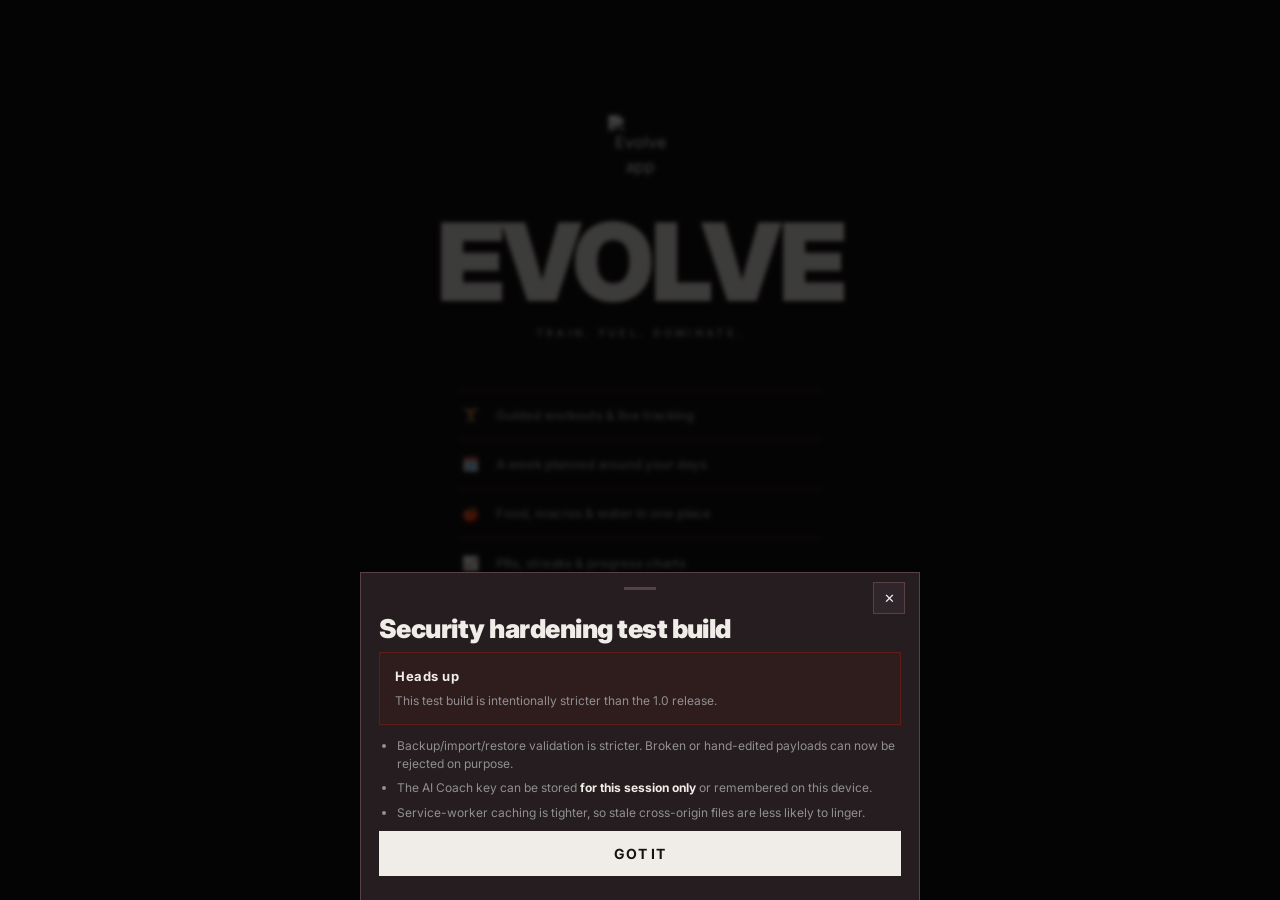
==== commit b89bfe69: "Add files via upload" ====
--- a/Evolve-v1.0-preview.html
+++ b/Evolve-v1.0-preview.html
@@ -17,24 +17,25 @@
 <title>Evolve</title>
 <link rel="preconnect" href="https://fonts.googleapis.com">
 <link rel="preconnect" href="https://fonts.gstatic.com" crossorigin>
-<link href="https://fonts.googleapis.com/css2?family=Bebas+Neue&family=Archivo:wght@600;700;800;900&family=Inter:wght@400;500;600;700;800&display=swap" rel="stylesheet">
+<link href="https://fonts.googleapis.com/css2?family=Playfair+Display:wght@700;800;900&family=Inter:wght@400;500;600;700;800&display=swap" rel="stylesheet">
 <style>
 :root{
-  /* v3.31 — heading font is switchable in Settings → Preferences.
-     Default "Modern" = Inter (clean). JS swaps this var for Bold/Classic. */
-  --font-disp:"Inter",-apple-system,BlinkMacSystemFont,"Segoe UI",Roboto,sans-serif;
-  --font-disp-spacing:-0.01em;
-  --ink:#0C0D11; --ink2:#101218; --surface:#15171F; --surface2:#1C1F2A; --surface3:#232735;
-  --line:#272B38; --line2:#333849;
-  --text:#F3F4F8; --muted:#8B90A0; --muted2:#5C6273;
-  --strength:#FF6A2C; --strength2:#FF9A3D;
-  --fuel:#2FE6A8; --fuel2:#37E0C4;
-  --danger:#FF5470; --gold:#FFC857; --blue:#5AA9FF;
-  --r:16px; --r-sm:11px; --r-lg:24px;
-  --grad-brand:linear-gradient(120deg,var(--strength),var(--fuel));
-  --grad-str:linear-gradient(135deg,var(--strength2),var(--strength));
-  --grad-fuel:linear-gradient(135deg,var(--fuel2),var(--fuel));
-  --shadow:0 10px 30px rgba(0,0,0,.45);
+  /* ── BRUTAL SYSTEM ── pure black / bone white / zero compromise */
+  --font-disp:"Playfair Display",Georgia,"Times New Roman",serif;
+  --font-disp-spacing:-0.02em;
+  --ink:#080808; --ink2:#111111; --surface:#141414; --surface2:#1A1A1A; --surface3:#202020;
+  --line:#282828; --line2:#303030;
+  --text:#F0EDE8; --muted:#909090; --muted2:#555555;
+  /* Single accent: bone white. Used ONLY for primary actions & critical highlights */
+  --strength:#F0EDE8; --strength2:#D8D4CE;
+  /* Secondary functional colours — muted, never competing */
+  --fuel:#A8A8A8; --fuel2:#888888;
+  --danger:#CC2200; --gold:#8A7A60; --blue:#4A5568;
+  --r:0px; --r-sm:0px; --r-lg:0px;
+  --grad-brand:none;
+  --grad-str:linear-gradient(180deg,var(--text),var(--strength2));
+  --grad-fuel:linear-gradient(180deg,var(--fuel),var(--fuel2));
+  --shadow:0 4px 20px rgba(0,0,0,.8);
   --safe-b:env(safe-area-inset-bottom,0px);
   --safe-t:env(safe-area-inset-top,0px);
 }
@@ -45,77 +46,74 @@
 html{touch-action:manipulation;-webkit-text-size-adjust:100%}
 body{max-width:560px;margin:0 auto;min-height:100vh;position:relative;overflow-x:hidden}
 h1,h2,h3,h4{margin:0;font-weight:700}
-.disp{font-family:var(--font-disp);font-weight:800;letter-spacing:var(--font-disp-spacing,.01em);line-height:1.02}
+.disp{font-family:var(--font-disp);font-weight:900;letter-spacing:var(--font-disp-spacing,-.02em);line-height:1.0}
 button{font-family:inherit;cursor:pointer;border:none;background:none;color:inherit}
 input,select{font-family:inherit;font-size:16px}
-input:focus,select:focus,button:focus-visible{outline:2px solid var(--strength);outline-offset:2px}
-a{color:var(--fuel)}
+input:focus,select:focus,button:focus-visible{outline:1px solid var(--text);outline-offset:2px}
+a{color:var(--text)}
 .num{font-variant-numeric:tabular-nums;font-feature-settings:"tnum"}
 .muted{color:var(--muted)}
 .tiny{font-size:12px}
 .center{text-align:center}
 .hidden{display:none!important}
 
-/* ---------- SPLASH (v3 redesign) ---------- */
+/* ── SPLASH ── */
 #splash{position:fixed;inset:0;z-index:200;background:var(--ink);
   display:flex;flex-direction:column;align-items:center;overflow-y:auto;overflow-x:hidden;
-  padding:calc(36px + var(--safe-t)) 26px calc(34px + var(--safe-b));text-align:center;
-  transition:opacity .5s ease, visibility .5s}
+  padding:calc(60px + var(--safe-t)) 32px calc(40px + var(--safe-b));text-align:center;
+  transition:opacity .4s ease, visibility .4s}
 #splash.gone{opacity:0;visibility:hidden;pointer-events:none}
-.splash-orb{position:absolute;border-radius:50%;filter:blur(70px);opacity:.42;pointer-events:none;
-  animation:orb 9s ease-in-out infinite alternate}
-.splash-orb.o1{width:340px;height:340px;top:-90px;left:-90px;background:var(--strength)}
-.splash-orb.o2{width:380px;height:380px;bottom:-120px;right:-110px;background:var(--fuel);animation-delay:-4.5s}
-@keyframes orb{from{transform:translate(0,0) scale(1)}to{transform:translate(26px,18px) scale(1.12)}}
+.splash-orb{display:none} /* no glows. black is the statement */
 .splash-inner{position:relative;z-index:2;display:flex;flex-direction:column;align-items:center;width:100%;max-width:360px;margin:auto 0 0}
-.splash-news{width:100%;display:flex;align-items:center;justify-content:center;gap:8px;background:rgba(255,255,255,.045);border:1px solid var(--line2);border-radius:14px;padding:12px 14px;color:var(--text);font-weight:600;font-size:13.5px;font-family:inherit;margin-bottom:12px;cursor:pointer}
-.splash-news .news-chev{transition:transform .2s;color:var(--muted);font-size:11px}
+.splash-news{width:100%;display:flex;align-items:center;justify-content:center;gap:8px;
+  background:transparent;border:1px solid var(--line2);padding:12px 14px;
+  color:var(--muted);font-weight:600;font-size:12px;font-family:inherit;margin-bottom:12px;cursor:pointer;
+  letter-spacing:.1em;text-transform:uppercase}
+.splash-news .news-chev{transition:transform .2s;color:var(--muted2);font-size:11px}
 .splash-news.open .news-chev{transform:rotate(180deg)}
-.splash-news-body{display:none;width:100%;background:rgba(255,255,255,.03);border:1px solid var(--line);border-radius:14px;padding:14px;margin:-4px 0 8px;text-align:left;font-size:12.5px;line-height:1.6;color:var(--muted);max-height:40vh;overflow:auto}
+.splash-news-body{display:none;width:100%;border:1px solid var(--line);border-top:none;
+  padding:14px;margin:-4px 0 8px;text-align:left;font-size:12.5px;line-height:1.6;color:var(--muted);max-height:40vh;overflow:auto}
 .splash-news-body.open{display:block}
 .splash-news-body b{color:var(--text)}
-.splash-logo-img{width:min(34vw,140px);height:auto;display:block;margin:0 auto 18px;
-  border-radius:28px;box-shadow:0 18px 50px rgba(255,106,44,.28),0 8px 24px rgba(0,0,0,.5);
-  animation:logoIn .7s cubic-bezier(.2,.8,.2,1) both}
-@keyframes logoIn{from{opacity:0;transform:translateY(10px) scale(.94)}to{opacity:1;transform:none}}
-.splash-mark{font-size:clamp(48px,15vw,86px);letter-spacing:.04em;line-height:1;max-width:100%;
-  background:var(--grad-brand);-webkit-background-clip:text;background-clip:text;color:transparent}
-.splash-tag{font-family:var(--font-disp),sans-serif;font-size:16px;letter-spacing:.2em;color:var(--muted);margin-top:8px}
-.splash-feats{display:flex;flex-direction:column;gap:10px;width:100%;margin:34px 0 30px}
-.sf{display:flex;align-items:center;gap:13px;text-align:left;font-size:14px;font-weight:600;color:var(--text);
-  background:rgba(255,255,255,.045);border:1px solid var(--line2);border-radius:15px;padding:13px 16px;
-  backdrop-filter:blur(8px);-webkit-backdrop-filter:blur(8px)}
-.sf span{font-size:19px;width:26px;text-align:center}
-.splash-enter{font-family:var(--font-disp),sans-serif;font-size:25px;letter-spacing:.12em;width:100%;
-  padding:17px 0;border-radius:18px;background:var(--grad-str);color:#1a0c04;
-  box-shadow:0 14px 34px rgba(0,0,0,.45);transition:transform .15s}
-.splash-enter:active{transform:scale(.97)}
-.splash-foot{margin-top:auto;padding-top:26px;color:#C2C7D6;font-size:10.5px;letter-spacing:.18em;text-transform:uppercase;z-index:2;font-weight:600;text-align:center;text-shadow:0 1px 4px rgba(0,0,0,.9),0 0 10px rgba(0,0,0,.7),0 0 2px rgba(0,0,0,.95)}
-
-/* ---------- APP SHELL ---------- */
+.splash-logo-img{width:64px;height:64px;display:block;margin:0 auto 32px;border-radius:0;
+  box-shadow:none;filter:grayscale(1) contrast(1.2)}
+.splash-mark{font-family:var(--font-disp);font-size:clamp(72px,18vw,108px);letter-spacing:-.03em;
+  line-height:.95;color:var(--text);font-weight:900}
+.splash-tag{font-size:11px;letter-spacing:.3em;color:var(--muted);margin-top:12px;text-transform:uppercase;font-weight:700}
+.splash-feats{display:flex;flex-direction:column;gap:0;width:100%;margin:48px 0 40px;border-top:1px solid var(--line)}
+.sf{display:flex;align-items:center;gap:16px;text-align:left;font-size:13px;font-weight:600;color:var(--muted);
+  border-bottom:1px solid var(--line);padding:14px 0}
+.sf span{font-size:14px;width:20px;text-align:center}
+.splash-enter{font-family:var(--font-disp);font-size:18px;letter-spacing:.08em;width:100%;
+  padding:20px 0;background:var(--text);color:var(--ink);font-weight:900;
+  border:none;text-transform:uppercase;transition:transform .1s,opacity .15s}
+.splash-enter:active{transform:scale(.99);opacity:.9}
+.splash-foot{margin-top:auto;padding-top:32px;color:var(--muted2);font-size:10px;letter-spacing:.2em;text-transform:uppercase;z-index:2;font-weight:700}
+
+/* ── APP SHELL ── */
 #app{display:none;flex-direction:column;min-height:100vh;padding-top:var(--safe-t)}
 #app.on{display:flex}
 .screen{display:none;flex:1;padding:14px 16px calc(150px + var(--safe-b));overflow-x:clip}
-.screen.active{display:block;animation:fade .3s ease}
-@keyframes fade{from{opacity:0;transform:translateY(6px)}to{opacity:1;transform:none}}
+.screen.active{display:block;animation:fade .2s ease}
+@keyframes fade{from{opacity:0}to{opacity:1}}
 
 .topbar{display:flex;align-items:center;justify-content:space-between;padding:8px 2px 14px}
-.topbar .hello{font-size:13px;color:var(--muted);letter-spacing:.04em}
-.topbar .date{font-family:var(--font-disp),sans-serif;font-size:30px;letter-spacing:.03em}
-.topbar .av{width:42px;height:42px;border-radius:50%;background:var(--grad-str);display:flex;
-  align-items:center;justify-content:center;font-family:var(--font-disp);font-size:22px;color:#1a0c04}
-
-.eyebrow{font-size:11px;letter-spacing:.22em;text-transform:uppercase;color:var(--muted);font-weight:600}
+.topbar .hello{font-size:11px;color:var(--muted);letter-spacing:.15em;text-transform:uppercase;font-weight:700}
+.topbar .date{font-family:var(--font-disp);font-size:34px;letter-spacing:-.02em;font-weight:900}
+.topbar .av{width:36px;height:36px;border-radius:0;background:var(--text);display:flex;
+  align-items:center;justify-content:center;font-family:var(--font-disp);font-size:16px;color:var(--ink);font-weight:900}
+
+.eyebrow{font-size:10px;letter-spacing:.25em;text-transform:uppercase;color:var(--muted);font-weight:700}
 .sect-title{font-size:34px;margin:2px 0 14px}
 .sect-h{display:flex;align-items:baseline;justify-content:space-between;margin:22px 0 12px}
-.sect-h h3{font-family:var(--font-disp);font-size:26px;letter-spacing:var(--font-disp-spacing,.02em);font-weight:800}
+.sect-h h3{font-family:var(--font-disp);font-size:28px;letter-spacing:-.02em;font-weight:900}
 .help-bar{display:flex;align-items:center;justify-content:space-between;width:100%;gap:10px;
-  background:var(--surface);border:1px solid var(--line);border-radius:12px;
-  padding:10px 14px;margin:0 0 12px;color:var(--muted);font-size:13.5px;font-weight:600;transition:transform .12s}
+  background:var(--surface);border:1px solid var(--line);
+  padding:10px 14px;margin:0 0 12px;color:var(--muted);font-size:13px;font-weight:600;transition:transform .1s}
 .help-bar:active{transform:scale(.99)}
 .help-bar .hb-l{display:flex;align-items:center;gap:8px}
-.help-bar .hb-i{color:var(--fuel);font-size:15px}
-.help-bar .hb-go{color:var(--muted2);font-size:18px}
+.help-bar .hb-i{color:var(--text);font-size:13px}
+.help-bar .hb-go{color:var(--muted2);font-size:16px}
 .help-body p{margin:0 0 11px;line-height:1.6;color:var(--muted)}
 .help-body b{color:var(--text)}
 .help-body .help-lead{color:var(--text);font-weight:600;font-size:14px;margin-bottom:14px;line-height:1.5}
@@ -126,365 +124,346 @@
 .help-row>span b{color:var(--text);font-weight:600}
 
 /* cards */
-.card{background:var(--surface);border:1px solid var(--line);border-radius:var(--r);padding:16px}
-.card+.card{margin-top:12px}
-.acc{background:var(--surface);border:1px solid var(--line);border-radius:var(--r);margin-bottom:12px;overflow:hidden}
-.acc-head{width:100%;display:flex;align-items:center;justify-content:space-between;gap:10px;background:none;border:none;color:var(--text);padding:16px;font-size:15.5px;font-weight:700;cursor:pointer;font-family:inherit;text-align:left}
+.card{background:var(--surface);border:1px solid var(--line);border-radius:0;padding:16px}
+.card+.card{margin-top:1px}
+.acc{background:var(--surface);border:1px solid var(--line);border-radius:0;margin-bottom:1px;overflow:hidden}
+.acc-head{width:100%;display:flex;align-items:center;justify-content:space-between;gap:10px;background:none;border:none;color:var(--text);padding:16px;font-size:14px;font-weight:700;cursor:pointer;font-family:inherit;text-align:left;letter-spacing:.05em;text-transform:uppercase}
 .acc-head .acc-ic{margin-right:9px}
-.acc-head .acc-x{transition:transform .22s;color:var(--muted);font-size:12px;flex:0 0 auto}
+.acc-head .acc-x{transition:transform .2s;color:var(--muted);font-size:10px;flex:0 0 auto}
 .acc-head.open .acc-x{transform:rotate(180deg)}
-.acc-head .acc-sub{display:block;font-size:12px;font-weight:500;color:var(--muted);margin-top:2px}
+.acc-head .acc-sub{display:block;font-size:11px;font-weight:500;color:var(--muted);margin-top:2px;text-transform:none;letter-spacing:0}
 .acc-body{padding:2px 14px 16px}
-.acc-danger{border-color:rgba(255,107,90,.4)}
-.acc-danger .acc-head{color:#FF6B5A}
-/* v3.22 — Settings profile header + coloured section icons */
-.more-prof{display:flex;align-items:center;gap:13px;background:radial-gradient(150% 130% at 0% 0%,var(--strength-soft,rgba(255,106,44,.2)),transparent 60%),var(--surface);
-  border:1px solid var(--line2);border-radius:var(--r-lg);padding:16px;margin-bottom:16px}
-.more-av{width:52px;height:52px;flex:0 0 auto;border-radius:50%;background:var(--grad-str);color:#1a0c04;
-  display:flex;align-items:center;justify-content:center;font-family:var(--font-disp);font-size:26px;
-  box-shadow:0 8px 20px var(--strength-soft,rgba(255,106,44,.4))}
+.acc-danger{border-color:rgba(204,34,0,.4)}
+.acc-danger .acc-head{color:var(--danger)}
+.more-prof{display:flex;align-items:center;gap:14px;background:var(--surface);
+  border:1px solid var(--line);padding:18px;margin-bottom:1px}
+.more-av{width:48px;height:48px;flex:0 0 auto;border-radius:0;background:var(--text);color:var(--ink);
+  display:flex;align-items:center;justify-content:center;font-family:var(--font-disp);font-size:22px;font-weight:900}
 .more-prof-main{flex:1;min-width:0}
-.more-prof-name{font-family:var(--font-disp);font-size:23px;letter-spacing:.02em;line-height:1.05}
-.more-prof-sub{font-size:12.5px;color:var(--muted);margin-top:2px;overflow:hidden;text-overflow:ellipsis;white-space:nowrap}
-.acc-head .acc-ic{display:inline-flex;align-items:center;justify-content:center;width:30px;height:30px;border-radius:9px;
-  margin-right:11px;font-size:15px;background:var(--surface3);vertical-align:middle}
-.acc-head .acc-ic.ic-prof{background:var(--strength-soft,rgba(255,106,44,.22))}
-.acc-head .acc-ic.ic-units{background:rgba(90,169,255,.20)}
-.acc-head .acc-ic.ic-prefs{background:rgba(169,119,255,.20)}
-.acc-head .acc-ic.ic-stats{background:rgba(47,230,168,.18)}
-.acc-head .acc-ic.ic-backup{background:rgba(255,200,87,.20)}
-.acc-head .acc-ic.ic-help{background:rgba(90,169,255,.20)}
+.more-prof-name{font-family:var(--font-disp);font-size:22px;letter-spacing:-.02em;font-weight:900;line-height:1.05}
+.more-prof-sub{font-size:11px;color:var(--muted);margin-top:3px;overflow:hidden;text-overflow:ellipsis;white-space:nowrap;letter-spacing:.08em;text-transform:uppercase}
+.acc-head .acc-ic{display:inline-flex;align-items:center;justify-content:center;width:28px;height:28px;
+  border-radius:0;margin-right:10px;font-size:13px;background:var(--surface3);vertical-align:middle;border:1px solid var(--line)}
+.acc-head .acc-ic.ic-prof,.acc-head .acc-ic.ic-units,.acc-head .acc-ic.ic-prefs,
+.acc-head .acc-ic.ic-stats,.acc-head .acc-ic.ic-backup,.acc-head .acc-ic.ic-help{background:var(--surface2)}
 .hist-item{border-top:1px solid var(--line)}
 .hist-item:first-child{border-top:none}
 .hist-head{cursor:pointer}
-.hist-head .hist-x{color:var(--muted);font-size:12px;transition:transform .2s;flex:0 0 auto;margin:0 2px}
+.hist-head .hist-x{color:var(--muted);font-size:10px;transition:transform .2s;flex:0 0 auto;margin:0 2px}
 .hist-body{padding:0 4px 14px 50px}
-.hist-date{font-size:11.5px;color:var(--muted);text-transform:uppercase;letter-spacing:.05em;margin:0 0 9px}
-.hist-ex{display:flex;justify-content:space-between;gap:14px;padding:7px 0;border-top:1px dashed var(--line)}
+.hist-date{font-size:10px;color:var(--muted);text-transform:uppercase;letter-spacing:.12em;margin:0 0 9px;font-weight:700}
+.hist-ex{display:flex;justify-content:space-between;gap:14px;padding:7px 0;border-top:1px solid var(--line)}
 .hist-ex:first-of-type{border-top:none}
-.hx-n{font-size:14px;font-weight:600;color:var(--text);min-width:0}
+.hx-n{font-size:13px;font-weight:600;color:var(--text);min-width:0}
 .hx-s{font-size:13px;color:var(--muted);text-align:right;font-variant-numeric:tabular-nums;flex:0 0 auto}
 .hist-empty{font-size:13px;color:var(--muted2);padding:4px 0}
 .pager{display:flex;align-items:center;justify-content:space-between;gap:10px;padding:13px 2px 2px;border-top:1px solid var(--line);margin-top:6px}
-.pager-btn{background:var(--surface2);border:1px solid var(--line2);color:var(--text);border-radius:10px;padding:8px 15px;font-size:13px;font-weight:600;font-family:inherit;cursor:pointer}
-.pager-btn:disabled{opacity:.35}
-.pager-lab{font-size:12.5px;color:var(--muted);font-variant-numeric:tabular-nums}
+.pager-btn{background:transparent;border:1px solid var(--line2);color:var(--text);border-radius:0;padding:8px 15px;font-size:12px;font-weight:700;font-family:inherit;cursor:pointer;letter-spacing:.08em;text-transform:uppercase}
+.pager-btn:disabled{opacity:.2}
+.pager-lab{font-size:11px;color:var(--muted);font-variant-numeric:tabular-nums}
 .row{display:flex;gap:10px}
 .row.wrap{flex-wrap:wrap}
-.grid2{display:grid;grid-template-columns:1fr 1fr;gap:10px}
-.grid3{display:grid;grid-template-columns:repeat(3,1fr);gap:10px}
-
-/* buttons */
+.grid2{display:grid;grid-template-columns:1fr 1fr;gap:1px}
+.grid3{display:grid;grid-template-columns:repeat(3,1fr);gap:1px}
+
+/* ── BUTTONS ── */
 .btn{display:inline-flex;align-items:center;justify-content:center;gap:8px;
-  padding:13px 18px;border-radius:13px;font-weight:700;font-size:15px;
-  background:var(--surface2);border:1px solid var(--line2);color:var(--text);transition:transform .12s,background .2s}
-.btn:active{transform:scale(.97)}
+  padding:14px 20px;border-radius:0;font-weight:700;font-size:14px;letter-spacing:.06em;text-transform:uppercase;
+  background:var(--surface2);border:1px solid var(--line2);color:var(--muted);transition:transform .1s,color .15s,border-color .15s}
+.btn:active{transform:scale(.98)}
 .btn.block{width:100%}
-.btn.str{background:var(--grad-str);color:#1a0c04;border:none}
-.btn.fuel{background:var(--grad-fuel);color:#062018;border:none}
-.btn.ghost{background:transparent}
-.btn.sm{padding:9px 13px;font-size:13px;border-radius:10px}
-.btn.danger{color:var(--danger);border-color:rgba(255,84,112,.4)}
+.btn.str{background:var(--text);color:var(--ink);border:none;color:var(--ink)}
+.btn.fuel{background:var(--surface3);color:var(--text);border-color:var(--line2)}
+.btn.ghost{background:transparent;border-color:var(--line2)}
+.btn.sm{padding:9px 13px;font-size:11px}
+.btn.danger{color:var(--danger);border-color:rgba(204,34,0,.35)}
 .btn.dfill{background:var(--danger);color:#fff;border:none}
-.btn.danger-solid{background:linear-gradient(135deg,#FF5A4D,#E11515);color:#fff;border:none;font-weight:700;box-shadow:0 6px 18px rgba(225,21,21,.32)}
-.btn:disabled{opacity:.4;cursor:not-allowed;box-shadow:none;filter:saturate(.5)}
-.btn.gold{background:linear-gradient(135deg,#FFD98A,var(--gold));color:#2a1c00;border:none}
-.chip{padding:9px 15px;border-radius:40px;background:var(--surface2);border:1px solid var(--line2);
-  font-weight:600;font-size:14px;color:var(--muted);transition:.18s;white-space:nowrap}
+.btn.danger-solid{background:var(--danger);color:#fff;border:none;font-weight:700}
+.btn:disabled{opacity:.25;cursor:not-allowed}
+.btn.gold{background:transparent;color:var(--gold);border-color:var(--gold)}
+.chip{padding:9px 16px;border-radius:0;background:transparent;border:1px solid var(--line2);
+  font-weight:700;font-size:12px;color:var(--muted);transition:.15s;white-space:nowrap;letter-spacing:.06em;text-transform:uppercase}
 .chip.on{background:var(--text);color:var(--ink);border-color:var(--text)}
-.chip.str.on{background:var(--strength);color:#1a0c04;border-color:var(--strength)}
-.chip.fuel.on{background:var(--fuel);color:#062018;border-color:var(--fuel)}
-
-/* inputs */
+.chip.str.on{background:var(--text);color:var(--ink);border-color:var(--text)}
+.chip.fuel.on{background:var(--fuel);color:var(--ink);border-color:var(--fuel)}
+
+/* ── INPUTS ── */
 .field{margin-bottom:14px}
-.field label{display:block;font-size:12px;letter-spacing:.05em;text-transform:uppercase;color:var(--muted);margin-bottom:7px;font-weight:600}
-.input{width:100%;background:var(--ink2);border:1px solid var(--line2);border-radius:12px;
-  padding:14px 14px;color:var(--text);font-size:16px}
+.field label{display:block;font-size:10px;letter-spacing:.18em;text-transform:uppercase;color:var(--muted);margin-bottom:7px;font-weight:700}
+.input{width:100%;background:var(--ink2);border:1px solid var(--line2);border-radius:0;
+  padding:14px;color:var(--text);font-size:16px}
 .input::placeholder{color:var(--muted2)}
-select.input{appearance:none;background-image:url("data:image/svg+xml;utf8,<svg xmlns='http://www.w3.org/2000/svg' width='12' height='8' viewBox='0 0 12 8'><path d='M1 1l5 5 5-5' stroke='%238B90A0' stroke-width='2' fill='none' stroke-linecap='round'/></svg>");
+select.input{appearance:none;background-image:url("data:image/svg+xml;utf8,<svg xmlns='http://www.w3.org/2000/svg' width='12' height='8' viewBox='0 0 12 8'><path d='M1 1l5 5 5-5' stroke='%235A5A5A' stroke-width='1.5' fill='none' stroke-linecap='round'/></svg>");
   background-repeat:no-repeat;background-position:right 16px center;padding-right:40px}
-.seg{display:flex;background:var(--ink2);border:1px solid var(--line2);border-radius:12px;padding:4px;gap:4px}
-.seg button{flex:1;padding:10px;border-radius:9px;font-weight:600;color:var(--muted);font-size:14px}
-.seg button.on{background:var(--surface3);color:var(--text)}
+.seg{display:flex;background:var(--ink2);border:1px solid var(--line2);border-radius:0;padding:2px;gap:2px}
+.seg button{flex:1;padding:10px;border-radius:0;font-weight:700;color:var(--muted);font-size:12px;letter-spacing:.06em;text-transform:uppercase}
+.seg button.on{background:var(--text);color:var(--ink)}
 .seg.vstack{flex-direction:column}
 .seg.vstack button{width:100%}
-/* v3.30 — horizontal-scroll segment for many options (e.g. backup reminders) */
 .seg.scroll{overflow-x:auto;-webkit-overflow-scrolling:touch;scrollbar-width:none}
 .seg.scroll::-webkit-scrollbar{display:none}
 .seg.scroll button{flex:0 0 auto;white-space:nowrap;padding:10px 16px}
-/* v3.30 — Plate-based food logger */
 .logger{display:flex;flex-direction:column;max-height:82vh}
 .logger .lg-top{flex:0 0 auto}
 .logger .lg-meal{display:flex;flex-wrap:wrap;gap:6px}
 .logger .lg-actions{display:flex;gap:8px;margin-bottom:4px}
 .logger .lg-cats{display:flex;flex-wrap:wrap;gap:6px;margin-top:8px}
 .logger .lg-scroll{flex:1 1 auto;overflow-y:auto;min-height:120px;margin:8px -4px 0;padding:0 4px}
-.chip.sm.plus b{color:var(--fuel);font-weight:800;margin-left:2px}
+.chip.sm.plus b{color:var(--text);font-weight:800;margin-left:2px}
 .iconbtn.lg-adj{opacity:.7}
 .lg-plate{flex:0 0 auto;border-top:1px solid var(--line2);margin:8px -16px -16px;padding:12px 16px calc(14px + var(--safe-b));background:var(--surface)}
 .lg-plate-empty{text-align:center;padding:10px 4px 2px;line-height:1.5}
-.lg-plate-head{display:flex;justify-content:space-between;align-items:center;font-weight:700;font-size:13px;margin-bottom:8px;gap:10px}
-.lg-plate-head .num{color:var(--muted);font-weight:600;font-size:12px}
+.lg-plate-head{display:flex;justify-content:space-between;align-items:center;font-weight:700;font-size:12px;margin-bottom:8px;gap:10px;letter-spacing:.1em;text-transform:uppercase}
+.lg-plate-head .num{color:var(--muted);font-weight:600;font-size:11px}
 .lg-plate-items{max-height:34vh;overflow-y:auto;margin-bottom:10px}
 .lg-pi{display:flex;flex-direction:column;padding:7px 0;border-top:1px solid var(--line)}
 .lg-pi:first-child{border-top:none}
 .lg-pi-row{display:flex;align-items:center;gap:8px}
 .lg-pi-main{cursor:pointer}
-.lg-pi .fn{font-weight:600;font-size:14px;white-space:nowrap;overflow:hidden;text-overflow:ellipsis}
-.lg-pi .fm{font-size:12px;color:var(--muted)}
-.lg-pi-edit{width:100%;margin-top:8px;padding-top:8px;border-top:1px dashed var(--line2)}
+.lg-pi .fn{font-weight:600;font-size:13px;white-space:nowrap;overflow:hidden;text-overflow:ellipsis}
+.lg-pi .fm{font-size:11px;color:var(--muted)}
+.lg-pi-edit{width:100%;margin-top:8px;padding-top:8px;border-top:1px solid var(--line)}
 .lg-pi-edit .row.wrap{margin:0 0 8px}
 .lg-pi-edit .chip.sm{flex:0 0 auto}
-.su-units{display:grid;grid-template-columns:1fr 1fr;gap:12px}
+.su-units{display:grid;grid-template-columns:1fr 1fr;gap:1px}
 
 /* progress ring + bars */
 .ring-wrap{position:relative;width:170px;height:170px;margin:0 auto}
 .ring-wrap .lbl{position:absolute;inset:0;display:flex;flex-direction:column;align-items:center;justify-content:center}
-.ring-wrap .lbl .big{font-family:var(--font-disp);font-size:48px;line-height:1}
-.ring-wrap .lbl .sub{font-size:12px;color:var(--muted);letter-spacing:.06em;text-transform:uppercase}
-.bar{height:9px;border-radius:6px;background:var(--ink2);overflow:hidden}
-.bar>i{display:block;height:100%;border-radius:6px;transition:width .5s}
+.ring-wrap .lbl .big{font-family:var(--font-disp);font-size:48px;line-height:1;font-weight:900}
+.ring-wrap .lbl .sub{font-size:10px;color:var(--muted);letter-spacing:.12em;text-transform:uppercase}
+.bar{height:2px;border-radius:0;background:var(--line2);overflow:hidden}
+.bar>i{display:block;height:100%;border-radius:0;transition:width .5s;background:var(--text)}
 .macro{margin-top:12px}
-.macro .top{display:flex;justify-content:space-between;font-size:13px;margin-bottom:6px}
+.macro .top{display:flex;justify-content:space-between;font-size:12px;margin-bottom:6px}
 .macro .top b{font-weight:700}
 
 /* stat tiles */
-.stat{background:var(--surface);border:1px solid var(--line);border-radius:var(--r);padding:14px}
-.stat .k{font-size:11px;letter-spacing:.1em;text-transform:uppercase;color:var(--muted);font-weight:600}
-.stat .v{font-family:var(--font-disp);font-size:38px;line-height:1;margin-top:4px}
-.stat .v small{font-family:Inter;font-size:13px;color:var(--muted);font-weight:600;letter-spacing:0}
+.stat{background:var(--surface);border:1px solid var(--line);border-radius:0;padding:14px}
+.stat .k{font-size:9px;letter-spacing:.2em;text-transform:uppercase;color:var(--muted);font-weight:700}
+.stat .v{font-family:var(--font-disp);font-size:42px;line-height:1;margin-top:4px;font-weight:900}
+.stat .v small{font-family:Inter;font-size:12px;color:var(--muted);font-weight:600;letter-spacing:0}
 .home-glance{cursor:pointer}
 .home-glance:active{transform:scale(.99)}
 
 /* list rows */
 .lrow{display:flex;align-items:center;gap:12px;padding:13px 0;border-bottom:1px solid var(--line)}
 .lrow:last-child{border-bottom:none}
-.lrow .ico{width:40px;height:40px;border-radius:11px;background:var(--surface2);display:flex;align-items:center;justify-content:center;flex-shrink:0}
+.lrow .ico{width:36px;height:36px;border-radius:0;background:var(--surface2);border:1px solid var(--line);display:flex;align-items:center;justify-content:center;flex-shrink:0}
 .lrow .main{flex:1;min-width:0}
-.lrow .main .t{font-weight:600;font-size:15px;white-space:nowrap;overflow:hidden;text-overflow:ellipsis}
-.lrow .main .s{font-size:12.5px;color:var(--muted)}
+.lrow .main .t{font-weight:600;font-size:14px;white-space:nowrap;overflow:hidden;text-overflow:ellipsis}
+.lrow .main .s{font-size:11px;color:var(--muted)}
 .lrow .end{text-align:right;flex-shrink:0}
-.iconbtn{width:34px;height:34px;border-radius:9px;display:flex;align-items:center;justify-content:center;background:var(--surface2);border:1px solid var(--line2);flex-shrink:0}
-.iconbtn.info{color:var(--blue)}
-.iconbtn.star{color:var(--muted2);font-size:18px}
-.iconbtn.star.on{color:var(--gold);border-color:rgba(255,200,87,.5)}
-.chip.gold-chip{color:var(--gold);border-color:rgba(255,200,87,.4)}
-.del{color:var(--danger);font-size:20px;padding:4px 8px}
+.iconbtn{width:32px;height:32px;border-radius:0;display:flex;align-items:center;justify-content:center;background:var(--surface2);border:1px solid var(--line2);flex-shrink:0}
+.iconbtn.info{color:var(--text)}
+.iconbtn.star{color:var(--muted2);font-size:16px}
+.iconbtn.star.on{color:var(--text);border-color:var(--text)}
+.chip.gold-chip{color:var(--muted);border-color:var(--line2)}
+.del{color:var(--danger);font-size:18px;padding:4px 8px}
 
 /* muscle group tiles */
-.mg-grid{display:grid;grid-template-columns:1fr 1fr;gap:12px}
-.mg{position:relative;border-radius:var(--r);padding:18px 16px;min-height:116px;overflow:hidden;
-  border:1px solid var(--line2);display:flex;flex-direction:column;justify-content:flex-end;
-  background:var(--surface);transition:transform .12s}
-.mg:active{transform:scale(.97)}
-.mg .nm{font-family:var(--font-disp);font-size:30px;letter-spacing:.02em;position:relative;z-index:2}
-.mg .ct{font-size:12px;color:var(--text);letter-spacing:.04em;text-transform:uppercase;position:relative;z-index:2;font-weight:700;opacity:.7}
-.mg .glow{position:absolute;inset:0;opacity:.55}
-.mega-card{position:relative;width:100%;text-align:left;margin-top:14px;border-radius:var(--r);padding:18px 18px;overflow:hidden;
-  border:1px solid var(--line2);background:linear-gradient(120deg,rgba(255,106,44,.16),rgba(47,230,168,.14));transition:transform .12s}
-.mega-card:active{transform:scale(.98)}
-.mega-card .mega-glow{position:absolute;inset:0;background:radial-gradient(120% 120% at 0% 0%,rgba(255,106,44,.25),transparent 50%),radial-gradient(120% 120% at 100% 100%,rgba(47,230,168,.22),transparent 50%)}
-.mega-card .nm{font-size:30px;letter-spacing:.02em;line-height:1}
-.mega-card .ct{font-size:12.5px;color:#cfd3dd;margin-top:5px}
+.mg-grid{display:grid;grid-template-columns:1fr 1fr;gap:1px}
+.mg{position:relative;border-radius:0;padding:20px 16px;min-height:120px;overflow:hidden;
+  border:1px solid var(--line);display:flex;flex-direction:column;justify-content:flex-end;
+  background:var(--surface);transition:transform .1s}
+.mg:active{transform:scale(.98)}
+.mg .nm{font-family:var(--font-disp);font-size:28px;letter-spacing:-.02em;position:relative;z-index:2;font-weight:900}
+.mg .ct{font-size:9px;color:var(--muted);letter-spacing:.18em;text-transform:uppercase;position:relative;z-index:2;font-weight:700}
+.mg .glow{display:none}
+.mega-card{position:relative;width:100%;text-align:left;margin-top:1px;border-radius:0;padding:20px;overflow:hidden;
+  border:1px solid var(--line);background:var(--surface2);transition:transform .1s}
+.mega-card:active{transform:scale(.99)}
+.mega-card .mega-glow{display:none}
+.mega-card .nm{font-size:26px;letter-spacing:-.02em;line-height:1;font-family:var(--font-disp);font-weight:900}
+.mega-card .ct{font-size:11px;color:var(--muted);margin-top:5px;letter-spacing:.1em;text-transform:uppercase}
 .mg-step{margin-bottom:18px}
-.mg-lab{font-family:var(--font-disp),sans-serif;font-size:18px;letter-spacing:.04em;color:var(--text);margin-bottom:8px}
-.mg-sub{display:block;font-size:11px;letter-spacing:.08em;text-transform:uppercase;color:var(--muted);margin-bottom:6px;font-weight:600}
-.mg-preview{background:var(--ink2);border:1px solid var(--line2);border-radius:12px;padding:12px 14px;font-size:13.5px;color:var(--muted);margin-bottom:6px}
-
-/* env toggle / favourites pill row */
-.env-row{display:flex;gap:10px;margin:4px 0 18px}
-.env-seg{flex:1;display:flex;background:var(--ink2);border:1px solid var(--line2);border-radius:14px;padding:4px;gap:4px}
-.env-seg button{flex:1;padding:11px;border-radius:10px;font-weight:700;color:var(--muted);font-size:14px}
-.env-seg button.on{background:var(--surface3);color:var(--text)}
-.fav-pill{display:flex;align-items:center;gap:6px;padding:0 16px;border-radius:14px;border:1px solid rgba(255,200,87,.4);color:var(--gold);font-weight:700;background:rgba(255,200,87,.06)}
-.ihelp{font-size:13px;color:var(--blue);vertical-align:middle}
-.fav-grid{display:flex;flex-direction:column;gap:8px;max-height:46vh;overflow:auto}
-.fav-chip{display:flex;align-items:center;justify-content:space-between;gap:8px;background:var(--ink2);border:1px solid var(--line2);border-radius:12px;padding:10px 12px;font-size:14px}
+.mg-lab{font-family:var(--font-disp),sans-serif;font-size:20px;letter-spacing:-.02em;color:var(--text);margin-bottom:8px;font-weight:900}
+.mg-sub{display:block;font-size:10px;letter-spacing:.16em;text-transform:uppercase;color:var(--muted);margin-bottom:6px;font-weight:700}
+.mg-preview{background:var(--ink2);border:1px solid var(--line);border-radius:0;padding:12px 14px;font-size:13px;color:var(--muted);margin-bottom:6px}
+
+/* env toggle */
+.env-row{display:flex;gap:1px;margin:4px 0 18px}
+.env-seg{flex:1;display:flex;background:var(--ink2);border:1px solid var(--line2);border-radius:0;padding:2px;gap:2px}
+.env-seg button{flex:1;padding:11px;border-radius:0;font-weight:700;color:var(--muted);font-size:11px;letter-spacing:.08em;text-transform:uppercase}
+.env-seg button.on{background:var(--text);color:var(--ink)}
+.fav-pill{display:flex;align-items:center;gap:6px;padding:0 16px;border-radius:0;border:1px solid var(--line2);color:var(--muted);font-weight:700;background:transparent}
+.ihelp{font-size:12px;color:var(--muted);vertical-align:middle}
+.fav-grid{display:flex;flex-direction:column;gap:0;max-height:46vh;overflow:auto}
+.fav-chip{display:flex;align-items:center;justify-content:space-between;gap:8px;background:var(--surface);border:1px solid var(--line);border-radius:0;padding:10px 12px;font-size:13px;margin-bottom:1px}
 
 /* weekly planner */
-.plan-card{background:linear-gradient(120deg,rgba(90,169,255,.12),rgba(47,230,168,.10));border:1px solid var(--line2);border-radius:var(--r);padding:16px;margin-bottom:18px}
-.plan-strip{display:flex;gap:6px;margin-top:10px;overflow-x:auto;-webkit-overflow-scrolling:touch}
-.plan-day{flex:0 0 auto;min-width:62px;text-align:center;border-radius:12px;padding:9px 6px;border:1px solid var(--line2);background:var(--ink2)}
-.plan-day .dn{font-size:10px;letter-spacing:.08em;text-transform:uppercase;color:var(--muted)}
-.plan-day .dl{font-size:12px;font-weight:700;margin-top:3px;color:var(--text)}
-.plan-day.today{border-color:var(--strength);box-shadow:0 0 0 1px var(--strength) inset}
-.plan-day.rest{opacity:.55}
-.plan-day.done{background:rgba(47,230,168,.16);border-color:rgba(47,230,168,.5)}
-.day-pick{display:grid;grid-template-columns:repeat(7,1fr);gap:6px}
-.day-pick button{padding:10px 0;border-radius:10px;border:1px solid var(--line2);background:var(--ink2);font-weight:700;font-size:12px;color:var(--muted)}
-.day-pick button.on{background:var(--grad-brand);color:#1a1300;border-color:transparent}
-.coach{background:var(--ink2);border:1px solid var(--line2);border-radius:12px;padding:12px 14px;font-size:13px;line-height:1.5;color:var(--text);margin-top:12px}
+.plan-card{background:var(--surface);border:1px solid var(--line);padding:16px;margin-bottom:1px}
+.plan-strip{display:flex;gap:1px;margin-top:10px;overflow-x:auto;-webkit-overflow-scrolling:touch}
+.plan-day{flex:0 0 auto;min-width:60px;text-align:center;border-radius:0;padding:9px 6px;border:1px solid var(--line);background:var(--ink2)}
+.plan-day .dn{font-size:9px;letter-spacing:.12em;text-transform:uppercase;color:var(--muted)}
+.plan-day .dl{font-size:11px;font-weight:700;margin-top:3px;color:var(--text)}
+.plan-day.today{border-color:var(--text)}
+.plan-day.rest{opacity:.4}
+.plan-day.done{background:var(--surface2);border-color:var(--line2)}
+.day-pick{display:grid;grid-template-columns:repeat(7,1fr);gap:1px}
+.day-pick button{padding:10px 0;border-radius:0;border:1px solid var(--line);background:var(--ink2);font-weight:700;font-size:11px;color:var(--muted)}
+.day-pick button.on{background:var(--text);color:var(--ink);border-color:var(--text)}
+.coach{background:var(--ink2);border:1px solid var(--line);border-radius:0;padding:12px 14px;font-size:13px;line-height:1.5;color:var(--muted);margin-top:12px}
 
 /* calendar */
 .cal-head{display:flex;align-items:center;justify-content:space-between;margin-bottom:8px}
-.cal-grid{display:grid;grid-template-columns:repeat(7,1fr);gap:4px}
-.cal-dow{font-size:10px;color:var(--muted);text-align:center;padding-bottom:2px}
-.cal-cell{aspect-ratio:1;border-radius:9px;background:var(--ink2);display:flex;flex-direction:column;align-items:center;justify-content:center;font-size:12px;color:var(--muted2);position:relative;border:1px solid transparent}
+.cal-grid{display:grid;grid-template-columns:repeat(7,1fr);gap:2px}
+.cal-dow{font-size:9px;color:var(--muted);text-align:center;padding-bottom:2px;letter-spacing:.1em;text-transform:uppercase}
+.cal-cell{aspect-ratio:1;border-radius:0;background:var(--surface);display:flex;flex-direction:column;align-items:center;justify-content:center;font-size:11px;color:var(--muted2);position:relative;border:1px solid transparent}
 .cal-cell.has{color:var(--text);cursor:pointer}
-.cal-cell.today{border-color:var(--strength)}
-.cal-dot{width:6px;height:6px;border-radius:50%;margin-top:2px}
-.cal-dot.both{background:linear-gradient(90deg,var(--strength),var(--fuel))}
-.cal-dot.str{background:var(--strength)} .cal-dot.car{background:var(--fuel)}
-.cal-cell.sched{border-color:rgba(255,106,44,.45)}
-
-/* set extras: rir, warmup, plates */
-.set-block.warmup{opacity:.92;border-style:dashed}
-.warm-tag{font-size:9px;letter-spacing:.06em;text-transform:uppercase;color:var(--gold);font-weight:700;margin-left:6px}
+.cal-cell.today{border-color:var(--text)}
+.cal-dot{width:4px;height:4px;border-radius:0;margin-top:2px;background:var(--text)}
+.cal-dot.both,.cal-dot.str,.cal-dot.car{background:var(--text)}
+.cal-cell.sched{border-color:var(--line2)}
+
+/* set extras */
+.set-block.warmup{opacity:.7;border-style:dashed}
+.warm-tag{font-size:8px;letter-spacing:.12em;text-transform:uppercase;color:var(--muted);font-weight:700;margin-left:6px}
 .rir-row{display:flex;align-items:center;gap:6px;margin-top:8px;flex-wrap:wrap}
-.rir-row .rl{font-size:10px;letter-spacing:.07em;text-transform:uppercase;color:var(--muted)}
-.rir-chip{padding:5px 9px;border-radius:8px;border:1px solid var(--line2);background:var(--ink2);font-size:12px;font-weight:700;color:var(--muted)}
-.rir-chip.on{background:var(--surface3);color:var(--text);border-color:var(--line)}
-.ghost-hint{font-size:11px;color:var(--muted2);margin:2px 0 8px}
-.ex-tools{display:flex;gap:6px;flex-wrap:wrap;margin-top:2px}
-.ex-tool{font-size:11px;font-weight:700;padding:6px 10px;border-radius:9px;border:1px solid var(--line2);background:var(--ink2);color:var(--muted)}
+.rir-row .rl{font-size:9px;letter-spacing:.14em;text-transform:uppercase;color:var(--muted)}
+.rir-chip{padding:5px 9px;border-radius:0;border:1px solid var(--line2);background:var(--ink2);font-size:12px;font-weight:700;color:var(--muted)}
+.rir-chip.on{background:var(--text);color:var(--ink);border-color:var(--text)}
+.ghost-hint{font-size:10px;color:var(--muted2);margin:2px 0 8px;letter-spacing:.05em;text-transform:uppercase}
+.ex-tools{display:flex;gap:1px;flex-wrap:wrap;margin-top:2px}
+.ex-tool{font-size:10px;font-weight:700;padding:6px 10px;border-radius:0;border:1px solid var(--line);background:transparent;color:var(--muted);letter-spacing:.08em;text-transform:uppercase}
 .ss-link{display:flex;justify-content:center;margin:-4px 0 10px}
-.ss-link button{font-size:11px;font-weight:700;color:var(--blue);padding:5px 12px;border-radius:20px;border:1px dashed rgba(90,169,255,.4)}
-.ss-badge{display:inline-block;font-size:9px;letter-spacing:.06em;text-transform:uppercase;color:var(--blue);border:1px solid rgba(90,169,255,.4);border-radius:6px;padding:2px 6px;margin-left:6px}
-.ex-card.ss{border-color:rgba(90,169,255,.45);box-shadow:0 0 0 1px rgba(90,169,255,.15) inset}
-.plate-vis{display:flex;align-items:center;justify-content:center;gap:3px;flex-wrap:wrap;margin:14px 0}
-.plate{display:flex;align-items:center;justify-content:center;border-radius:4px;color:#0c0f17;font-weight:800;font-size:12px;min-width:30px}
-.streak-grid{display:flex;gap:10px}
-.streak-tile{flex:1;background:var(--ink2);border:1px solid var(--line2);border-radius:14px;padding:14px;text-align:center}
-.streak-tile .big{font-family:var(--font-disp);font-size:34px;line-height:1}
-.theme-row{display:flex;gap:10px;flex-wrap:wrap}
-.theme-sw{width:46px;height:46px;border-radius:13px;border:2px solid var(--line2);box-shadow:0 4px 12px rgba(0,0,0,.3)}
-.theme-sw.on{border-color:var(--text);box-shadow:0 0 0 2px var(--text) inset}
-
-/* HOME redesign */
-.hero{position:relative;border-radius:var(--r-lg);padding:24px 20px 20px;overflow:hidden;border:1px solid var(--line2);
-  background:radial-gradient(140% 110% at 8% 0%, var(--strength-soft, rgba(255,106,44,.22)), transparent 55%),
-             radial-gradient(140% 120% at 100% 100%, rgba(47,230,168,.16), transparent 55%), var(--surface)}
-.hero-eyebrow{font-size:11px;letter-spacing:.14em;text-transform:uppercase;color:var(--muted);font-weight:700}
-.hero-title{font-family:var(--font-disp),sans-serif;font-size:40px;letter-spacing:.02em;line-height:1.05;margin:6px 0 6px}
-.hero-sub{color:var(--muted);font-size:14px;line-height:1.5;margin-bottom:16px;max-width:300px}
-.hero-btn{font-size:16.5px;padding:16px}
-.qa-grid{display:grid;grid-template-columns:repeat(4,1fr);gap:10px;margin-top:14px}
+.ss-link button{font-size:10px;font-weight:700;color:var(--muted);padding:5px 12px;border-radius:0;border:1px solid var(--line)}
+.ss-badge{display:inline-block;font-size:8px;letter-spacing:.1em;text-transform:uppercase;color:var(--muted);border:1px solid var(--line);border-radius:0;padding:2px 6px;margin-left:6px}
+.ex-card.ss{border-color:var(--line2)}
+.plate-vis{display:flex;align-items:center;justify-content:center;gap:2px;flex-wrap:wrap;margin:14px 0}
+.plate{display:flex;align-items:center;justify-content:center;border-radius:0;color:var(--ink);font-weight:800;font-size:11px;min-width:28px}
+.streak-grid{display:flex;gap:1px}
+.streak-tile{flex:1;background:var(--surface);border:1px solid var(--line);border-radius:0;padding:14px;text-align:center}
+.streak-tile .big{font-family:var(--font-disp);font-size:38px;line-height:1;font-weight:900}
+.theme-row{display:flex;gap:8px;flex-wrap:wrap}
+.theme-sw{width:40px;height:40px;border-radius:0;border:1px solid var(--line2)}
+.theme-sw.on{border-color:var(--text);box-shadow:0 0 0 1px var(--text)}
+
+/* HOME */
+.hero{position:relative;border-radius:0;padding:24px 20px 20px;overflow:hidden;border:1px solid var(--line);
+  background:var(--surface)}
+.hero-eyebrow{font-size:9px;letter-spacing:.22em;text-transform:uppercase;color:var(--muted);font-weight:700}
+.hero-title{font-family:var(--font-disp),sans-serif;font-size:44px;letter-spacing:-.03em;line-height:1.0;margin:6px 0;font-weight:900}
+.hero-sub{color:var(--muted);font-size:13px;line-height:1.5;margin-bottom:18px;max-width:300px}
+.hero-btn{font-size:15px;padding:16px}
+.qa-grid{display:grid;grid-template-columns:repeat(4,1fr);gap:1px;margin-top:1px}
 .qa{display:flex;flex-direction:column;align-items:center;gap:7px;background:var(--surface);border:1px solid var(--line);
-  border-radius:16px;padding:14px 4px 12px;font-size:11.5px;font-weight:700;color:var(--muted)}
-.qa .qi{font-size:22px;line-height:1}
+  border-radius:0;padding:14px 4px 12px;font-size:9px;font-weight:700;color:var(--muted);letter-spacing:.08em;text-transform:uppercase}
+.qa .qi{font-size:20px;line-height:1}
 .qa .ql{transition:color .15s}
 .qa:active{transform:scale(.96)}
-.qa.qa-str{background:radial-gradient(120% 90% at 50% -12%,rgba(255,106,44,.18),var(--surface) 68%);border-color:rgba(255,106,44,.45)}
-.qa.qa-str .ql{color:var(--strength2)}
-.qa.qa-gold{background:radial-gradient(120% 90% at 50% -12%,rgba(255,200,87,.18),var(--surface) 68%);border-color:rgba(255,200,87,.45)}
-.qa.qa-gold .ql{color:var(--gold)}
-.qa.qa-blue{background:radial-gradient(120% 90% at 50% -12%,rgba(90,169,255,.18),var(--surface) 68%);border-color:rgba(90,169,255,.45)}
-.qa.qa-blue .ql{color:var(--blue)}
-.qa.qa-fuel{background:radial-gradient(120% 90% at 50% -12%,rgba(47,230,168,.18),var(--surface) 68%);border-color:rgba(47,230,168,.45)}
-.qa.qa-fuel .ql{color:var(--fuel)}
-.snap{margin-top:14px}
+.qa.qa-str,.qa.qa-gold,.qa.qa-blue,.qa.qa-fuel{background:var(--surface);border-color:var(--line)}
+.qa.qa-str .ql,.qa.qa-gold .ql,.qa.qa-blue .ql,.qa.qa-fuel .ql{color:var(--text)}
+.snap{margin-top:1px}
 .snap-row{display:flex;justify-content:space-between;text-align:center}
 .snap-row>div{flex:1}
-.snap-row .sv{font-family:var(--font-disp),sans-serif;font-size:28px;line-height:1}
-.snap-row .sk{font-size:10.5px;letter-spacing:.06em;text-transform:uppercase;color:var(--muted);margin-top:3px}
-.cardio-card{margin-top:14px}
-.fuel-hero{background:radial-gradient(150% 130% at 50% -20%, rgba(47,230,168,.16), transparent 60%), var(--surface);border-radius:var(--r-lg)}
-.mini-hero{position:relative;border-radius:var(--r-lg);padding:18px;border:1px solid var(--line2);margin-bottom:14px;
-  background:radial-gradient(150% 120% at 0% 0%, var(--strength-soft, rgba(255,106,44,.2)), transparent 55%), var(--surface)}
-.mini-hero .mh-t{font-family:var(--font-disp);font-size:24px;letter-spacing:.03em;margin-bottom:10px}
+.snap-row .sv{font-family:var(--font-disp),sans-serif;font-size:30px;line-height:1;font-weight:900}
+.snap-row .sk{font-size:9px;letter-spacing:.14em;text-transform:uppercase;color:var(--muted);margin-top:3px}
+.cardio-card{margin-top:1px}
+.fuel-hero{background:var(--surface);border-radius:0}
+.mini-hero{position:relative;border-radius:0;padding:18px;border:1px solid var(--line);margin-bottom:1px;background:var(--surface)}
+.mini-hero .mh-t{font-family:var(--font-disp);font-size:22px;letter-spacing:-.02em;margin-bottom:10px;font-weight:900}
 .mh-row{display:flex;text-align:center}
 .mh-row>div{flex:1}
-.mh-row .v{font-family:var(--font-disp);font-size:30px;line-height:1}
-.mh-row .k{font-size:10px;letter-spacing:.08em;text-transform:uppercase;color:var(--muted);margin-top:4px}
+.mh-row .v{font-family:var(--font-disp);font-size:28px;line-height:1;font-weight:900}
+.mh-row .k{font-size:9px;letter-spacing:.14em;text-transform:uppercase;color:var(--muted);margin-top:4px}
 .mg{min-height:112px}
-.mg .go{position:absolute;top:12px;right:14px;z-index:2;font-size:20px;color:var(--muted2)}
-.train-sub{color:var(--muted);font-size:13.5px;margin:-6px 0 14px}
+.mg .go{position:absolute;top:12px;right:14px;z-index:2;font-size:16px;color:var(--muted2)}
+.train-sub{color:var(--muted);font-size:12px;margin:-6px 0 14px;letter-spacing:.08em;text-transform:uppercase}
 .mg .gi{position:absolute;top:12px;left:14px;z-index:2;font-size:20px}
-.preset-scroll{display:flex;gap:10px;overflow-x:auto;-webkit-overflow-scrolling:touch;padding:2px 2px 6px;margin:0 -2px}
-.preset-card{flex:0 0 auto;width:128px;text-align:left;background:var(--surface);border:1px solid var(--line2);
-  border-radius:18px;padding:14px 13px 12px}
-.preset-card .pi{font-size:22px;margin-bottom:8px}
-.preset-card .pn{font-family:var(--font-disp);font-size:21px;letter-spacing:.03em;line-height:1}
-.preset-card .ps{font-size:11px;color:var(--muted);margin-top:4px;font-weight:600}
+.preset-scroll{display:flex;gap:1px;overflow-x:auto;-webkit-overflow-scrolling:touch;padding:2px 0 6px;margin:0}
+.preset-card{flex:0 0 auto;width:120px;text-align:left;background:var(--surface);border:1px solid var(--line);
+  border-radius:0;padding:14px 12px}
+.preset-card .pi{font-size:20px;margin-bottom:8px}
+.preset-card .pn{font-family:var(--font-disp);font-size:20px;letter-spacing:-.02em;line-height:1;font-weight:900}
+.preset-card .ps{font-size:9px;color:var(--muted);margin-top:4px;font-weight:700;letter-spacing:.1em;text-transform:uppercase}
 .preset-card .pg{font-size:10px;color:var(--muted2);margin-top:5px;line-height:1.35}
 .preset-card:active{transform:scale(.97)}
 .macro-rings{display:flex;justify-content:space-around;text-align:center}
 .mring{flex:1}
 .mr-wrap{position:relative;display:inline-block}
-.mr-ic{position:absolute;inset:0;display:flex;align-items:center;justify-content:center;font-size:22px}
-.mr-v{font-weight:800;font-size:16px;margin-top:6px}
-.mr-v small{color:var(--muted);font-weight:600;font-size:11px}
-.mr-k{font-size:10px;letter-spacing:.08em;text-transform:uppercase;color:var(--muted);margin-top:2px;font-weight:700}
-.set-eyebrow{font-size:11px;letter-spacing:.12em;color:var(--muted);font-weight:800;margin:20px 4px 8px}
+.mr-ic{position:absolute;inset:0;display:flex;align-items:center;justify-content:center;font-size:20px;filter:grayscale(1)}
+.mr-v{font-weight:800;font-size:15px;margin-top:6px}
+.mr-v small{color:var(--muted);font-weight:600;font-size:10px}
+.mr-k{font-size:9px;letter-spacing:.14em;text-transform:uppercase;color:var(--muted);margin-top:2px;font-weight:700}
+.set-eyebrow{font-size:9px;letter-spacing:.2em;color:var(--muted);font-weight:800;margin:20px 4px 8px;text-transform:uppercase}
 .set-eyebrow:first-of-type{margin-top:4px}
-.cardio-grid{display:grid;grid-template-columns:1fr 1fr;gap:10px}
-.cardio-tile{text-align:left;background:var(--surface);border:1px solid var(--line2);border-radius:18px;padding:14px 13px 12px;position:relative;overflow:hidden}
-.cardio-tile::after{content:"";position:absolute;inset:0;background:radial-gradient(120% 100% at 100% 0%,rgba(47,230,168,.10),transparent 55%)}
-.cardio-tile .cti{font-size:24px;margin-bottom:8px}
-.cardio-tile .ctn{font-weight:700;font-size:14px;line-height:1.25}
-.cardio-tile .cts{font-size:11px;color:var(--muted);margin-top:5px}
+.cardio-grid{display:grid;grid-template-columns:1fr 1fr;gap:1px}
+.cardio-tile{text-align:left;background:var(--surface);border:1px solid var(--line);border-radius:0;padding:14px;position:relative;overflow:hidden}
+.cardio-tile::after{display:none}
+.cardio-tile .cti{font-size:20px;margin-bottom:8px}
+.cardio-tile .ctn{font-weight:700;font-size:13px;line-height:1.25;letter-spacing:.04em}
+.cardio-tile .cts{font-size:10px;color:var(--muted);margin-top:5px;letter-spacing:.06em;text-transform:uppercase}
 .cardio-tile .per{color:var(--muted2)}
-.cardio-tile:active{transform:scale(.97)}
+.cardio-tile:active{transform:scale(.98)}
 .fin-hero{text-align:center;padding:6px 0 2px}
-.fin-check{width:64px;height:64px;border-radius:50%;margin:0 auto 12px;display:flex;align-items:center;justify-content:center;
-  font-size:30px;font-weight:800;color:#08130d;background:var(--grad-fuel);box-shadow:0 12px 30px rgba(47,230,168,.35);
-  animation:pop .45s cubic-bezier(.34,1.56,.64,1)}
+.fin-check{width:60px;height:60px;border-radius:0;margin:0 auto 12px;display:flex;align-items:center;justify-content:center;
+  font-size:26px;font-weight:900;color:var(--ink);background:var(--text);animation:pop .35s cubic-bezier(.34,1.56,.64,1)}
 @keyframes pop{from{transform:scale(.4);opacity:0}to{transform:scale(1);opacity:1}}
-.fin-t{font-family:var(--font-disp);font-size:30px;letter-spacing:.03em}
-.fin-s{color:var(--muted);font-size:13px;margin-top:3px}
+.fin-t{font-family:var(--font-disp);font-size:32px;letter-spacing:-.02em;font-weight:900}
+.fin-s{color:var(--muted);font-size:12px;margin-top:3px;letter-spacing:.08em;text-transform:uppercase}
 .su-hero{text-align:center;padding:4px 0 14px}
-.su-ic{width:54px;height:54px;border-radius:17px;margin:0 auto 12px;display:flex;align-items:center;justify-content:center;font-size:25px;background:var(--grad-str)}
-.su-t{font-family:var(--font-disp);font-size:30px;letter-spacing:.03em}
-.su-s{color:var(--muted);font-size:13px;line-height:1.5;max-width:280px;margin:5px auto 0}
+.su-ic{width:50px;height:50px;border-radius:0;margin:0 auto 12px;display:flex;align-items:center;justify-content:center;font-size:22px;background:var(--text);filter:grayscale(1)}
+.su-t{font-family:var(--font-disp);font-size:30px;letter-spacing:-.02em;font-weight:900}
+.su-s{color:var(--muted);font-size:12px;line-height:1.5;max-width:280px;margin:5px auto 0;letter-spacing:.04em}
 .wf-hero{text-align:center;padding:2px 0 14px}
-.wf-ic{width:58px;height:58px;border-radius:18px;margin:0 auto 12px;display:flex;align-items:center;justify-content:center;font-size:27px;background:var(--grad-str);box-shadow:0 12px 30px rgba(0,0,0,.45)}
-.wf-t{font-family:var(--font-disp);font-size:30px;letter-spacing:.03em}
-.wf-s{color:var(--muted);font-size:13.5px;line-height:1.55;max-width:310px;margin:6px auto 0}
+.wf-ic{width:54px;height:54px;border-radius:0;margin:0 auto 12px;display:flex;align-items:center;justify-content:center;font-size:24px;background:var(--text);filter:grayscale(1)}
+.wf-t{font-family:var(--font-disp);font-size:28px;letter-spacing:-.02em;font-weight:900}
+.wf-s{color:var(--muted);font-size:13px;line-height:1.55;max-width:310px;margin:6px auto 0}
 .wf-steps{margin:4px 0 0;padding-left:22px;display:flex;flex-direction:column;gap:10px}
-.wf-steps li{font-size:14px;line-height:1.45;color:var(--text);padding-left:4px}
-.wf-warn{display:flex;flex-direction:column;gap:12px;background:rgba(255,200,87,.07);border:1px solid rgba(255,200,87,.28);border-radius:16px;padding:14px}
-.wf-warn-row{display:flex;gap:11px;font-size:13.5px;line-height:1.5;color:var(--text)}
+.wf-steps li{font-size:13px;line-height:1.45;color:var(--text);padding-left:4px}
+.wf-warn{display:flex;flex-direction:column;gap:12px;background:rgba(204,34,0,.06);border:1px solid rgba(204,34,0,.3);border-radius:0;padding:14px}
+.wf-warn-row{display:flex;gap:11px;font-size:13px;line-height:1.5;color:var(--text)}
 .wf-warn-row span{flex:1}
 
-/* live tracker */
-#live{position:fixed;inset:0;z-index:150;background:var(--ink);display:none;flex-direction:column;
-  padding-top:var(--safe-t)}
+/* ── LIVE TRACKER ── */
+#live{position:fixed;inset:0;z-index:150;background:var(--ink);display:none;flex-direction:column;padding-top:var(--safe-t)}
 #live.on{display:flex}
 .live-head{display:flex;align-items:center;justify-content:space-between;padding:14px 16px 12px;border-bottom:1px solid var(--line)}
-.live-head .ttl{font-family:var(--font-disp);font-size:27px;letter-spacing:.02em;line-height:1}
+.live-head .ttl{font-family:var(--font-disp);font-size:24px;letter-spacing:-.02em;line-height:1;font-weight:900}
 .live-prog{padding:12px 16px 4px}
 .live-prog .lp-top{display:flex;justify-content:space-between;align-items:baseline;margin-bottom:7px}
-.live-prog .lp-lab{font-size:10.5px;letter-spacing:.1em;text-transform:uppercase;color:var(--muted);font-weight:700}
-.live-prog .lp-num{font-family:var(--font-disp);font-size:20px;color:var(--text)}
-.live-prog .bar i{transition:width .35s ease}
-.exi{font-size:10.5px;letter-spacing:.1em;text-transform:uppercase;color:var(--muted);font-weight:700;margin-bottom:5px}
+.live-prog .lp-lab{font-size:9px;letter-spacing:.18em;text-transform:uppercase;color:var(--muted);font-weight:700}
+.live-prog .lp-num{font-family:var(--font-disp);font-size:18px;color:var(--text);font-weight:900}
+.live-prog .bar i{transition:width .35s ease;background:var(--text)}
+.exi{font-size:9px;letter-spacing:.16em;text-transform:uppercase;color:var(--muted);font-weight:700;margin-bottom:5px}
 .live-body{flex:1;overflow-y:auto;padding:16px 16px 230px}
-.ex-card{background:var(--surface);border:1px solid var(--line);border-radius:var(--r-lg);padding:18px;margin-bottom:16px}
+.ex-card{background:var(--surface);border:1px solid var(--line);border-radius:0;padding:18px;margin-bottom:1px}
 .ex-card .eh{display:flex;align-items:center;gap:12px;margin-bottom:14px}
-.ex-card .eh .nm{flex:1;font-weight:700;font-size:17px;line-height:1.25}
-.ex-tip{margin:-6px 0 14px;color:var(--muted);font-size:13px}
+.ex-card .eh .nm{flex:1;font-weight:700;font-size:16px;line-height:1.2;letter-spacing:.02em}
+.ex-tip{margin:-6px 0 14px;color:var(--muted);font-size:12px}
 .rest-pick{display:flex;flex-direction:column;gap:8px;margin-bottom:18px}
-.rest-pick .rp-lab{font-size:11px;letter-spacing:.14em;color:var(--muted);font-weight:600}
-.rp-chips{display:flex;gap:7px;overflow-x:auto}
-.rp-chip{flex:1;min-width:52px;padding:11px 6px;border-radius:11px;background:var(--surface2);border:1px solid var(--line2);font-weight:700;font-size:14px;color:var(--muted)}
-.rp-chip.on{background:var(--strength);border-color:var(--strength);color:#1a0c04}
-.sets-wrap{display:flex;flex-direction:column;gap:12px;margin-bottom:12px}
-.set-block{background:var(--ink2);border:1px solid var(--line);border-radius:16px;padding:14px}
-.set-block.done{border-color:rgba(47,230,168,.45);background:rgba(47,230,168,.06)}
+.rest-pick .rp-lab{font-size:9px;letter-spacing:.18em;color:var(--muted);font-weight:700;text-transform:uppercase}
+.rp-chips{display:flex;gap:1px;overflow-x:auto}
+.rp-chip{flex:1;min-width:52px;padding:11px 6px;border-radius:0;background:var(--surface2);border:1px solid var(--line2);font-weight:700;font-size:13px;color:var(--muted)}
+.rp-chip.on{background:var(--text);border-color:var(--text);color:var(--ink)}
+.sets-wrap{display:flex;flex-direction:column;gap:1px;margin-bottom:12px}
+.set-block{background:var(--ink2);border:1px solid var(--line);border-radius:0;padding:14px}
+.set-block.done{border-color:var(--line2);background:var(--surface)}
 .set-block .sb-top{display:flex;align-items:center;justify-content:space-between;margin-bottom:12px}
-.set-block .sb-top .sl{font-family:var(--font-disp),sans-serif;font-size:21px;letter-spacing:.06em;color:var(--muted)}
-.set-block.done .sb-top .sl{color:var(--fuel)}
-.sb-done{width:44px;height:44px;border-radius:12px;background:var(--surface2);border:1px solid var(--line2);
-  display:flex;align-items:center;justify-content:center;font-size:20px;color:var(--muted)}
-.set-block.done .sb-done{background:var(--fuel);border-color:var(--fuel);color:#062018}
-.sb-grid{display:grid;grid-template-columns:1fr 1fr;gap:12px}
-.sb-complete{width:100%;margin-top:14px;padding:15px;border-radius:13px;border:1px solid var(--line2);
-  background:var(--surface2);color:var(--text);font-weight:700;font-size:15.5px;letter-spacing:.01em;
-  display:flex;align-items:center;justify-content:center;gap:8px;transition:transform .1s,background .2s}
-.sb-complete:active{transform:scale(.98)}
-.sb-complete.done{background:var(--grad-fuel);border-color:transparent;color:#062018}
+.set-block .sb-top .sl{font-family:var(--font-disp),sans-serif;font-size:20px;letter-spacing:.02em;color:var(--muted);font-weight:900}
+.set-block.done .sb-top .sl{color:var(--text)}
+.sb-done{width:40px;height:40px;border-radius:0;background:var(--surface2);border:1px solid var(--line2);
+  display:flex;align-items:center;justify-content:center;font-size:18px;color:var(--muted)}
+.set-block.done .sb-done{background:var(--text);border-color:var(--text);color:var(--ink)}
+.sb-grid{display:grid;grid-template-columns:1fr 1fr;gap:1px}
+.sb-complete{width:100%;margin-top:14px;padding:16px;border-radius:0;border:1px solid var(--line2);
+  background:transparent;color:var(--muted);font-weight:700;font-size:14px;letter-spacing:.08em;text-transform:uppercase;
+  display:flex;align-items:center;justify-content:center;gap:8px;transition:transform .1s}
+.sb-complete:active{transform:scale(.99)}
+.sb-complete.done{background:var(--text);border-color:var(--text);color:var(--ink)}
 .sb-summary{display:flex;align-items:center;justify-content:space-between;gap:10px;padding:2px 2px 0}
-.sb-summary .sv{font-family:var(--font-disp),sans-serif;font-size:30px;letter-spacing:.02em;color:var(--fuel);line-height:1}
-.sb-summary .sb-rir{font-size:11px;font-weight:700;letter-spacing:.05em;text-transform:uppercase;color:var(--muted);
-  background:var(--ink2);border:1px solid var(--line2);border-radius:8px;padding:5px 9px}
-.stepper{background:var(--surface);border:1px solid var(--line2);border-radius:13px;padding:10px 8px}
-.stepper .cap{font-size:10px;letter-spacing:.12em;text-transform:uppercase;color:var(--muted);text-align:center;margin-bottom:8px;font-weight:700}
-.stepper .ctl{display:flex;align-items:center;gap:4px}
-.stepper .ctl button{width:38px;height:46px;border-radius:11px;background:var(--surface2);border:1px solid var(--line2);
-  font-size:22px;font-weight:700;color:var(--text);display:flex;align-items:center;justify-content:center;flex-shrink:0}
+.sb-summary .sv{font-family:var(--font-disp),sans-serif;font-size:30px;letter-spacing:-.01em;color:var(--text);line-height:1;font-weight:900}
+.sb-summary .sb-rir{font-size:9px;font-weight:700;letter-spacing:.1em;text-transform:uppercase;color:var(--muted);
+  background:transparent;border:1px solid var(--line2);border-radius:0;padding:4px 8px}
+.stepper{background:var(--surface);border:1px solid var(--line);border-radius:0;padding:10px 8px}
+.stepper .cap{font-size:9px;letter-spacing:.18em;text-transform:uppercase;color:var(--muted);text-align:center;margin-bottom:8px;font-weight:700}
+.stepper .ctl{display:flex;align-items:center;gap:2px}
+.stepper .ctl button{width:38px;height:46px;border-radius:0;background:var(--surface2);border:1px solid var(--line);
+  font-size:20px;font-weight:700;color:var(--text);display:flex;align-items:center;justify-content:center;flex-shrink:0}
 .stepper .ctl button:active{background:var(--surface3)}
 .stepper .ctl input{flex:1;min-width:0;width:40px;background:transparent;border:none;text-align:center;
-  font-size:20px;font-weight:800;color:var(--text);font-variant-numeric:tabular-nums;padding:0}
+  font-size:22px;font-weight:800;color:var(--text);font-variant-numeric:tabular-nums;padding:0}
 .stepper .ctl input::placeholder{color:var(--muted2);font-weight:600}
 .add-set{width:100%;margin-top:2px;border-style:dashed}
 .add-ex{margin-top:8px}
@@ -492,395 +471,569 @@
 .rest-bar{position:fixed;left:0;right:0;bottom:0;max-width:560px;margin:0 auto;
   background:linear-gradient(0deg,var(--ink) 55%,transparent);
   padding:14px 16px calc(16px + var(--safe-b));z-index:160}
-.rest-card{background:rgba(22,25,33,.8);backdrop-filter:blur(16px);-webkit-backdrop-filter:blur(16px);
-  border:1px solid var(--line2);border-radius:20px;padding:12px 14px;display:flex;align-items:center;gap:14px;
-  box-shadow:0 14px 36px rgba(0,0,0,.5)}
-.rest-ring{width:62px;height:62px;flex-shrink:0;position:relative}
-.rest-ring .t{position:absolute;inset:0;display:flex;align-items:center;justify-content:center;font-family:var(--font-disp);font-size:22px}
+.rest-card{background:rgba(14,14,14,.95);border:1px solid var(--line2);border-radius:0;padding:12px 14px;display:flex;align-items:center;gap:14px;box-shadow:0 8px 30px rgba(0,0,0,.8)}
+.rest-ring{width:60px;height:60px;flex-shrink:0;position:relative}
+.rest-ring .t{position:absolute;inset:0;display:flex;align-items:center;justify-content:center;font-family:var(--font-disp);font-size:22px;font-weight:900}
 .rest-card .ri{flex:1}
-.rest-card .ri .l{font-size:11px;text-transform:uppercase;letter-spacing:.1em;color:var(--muted);font-weight:600}
-.rest-card .ri .b{font-weight:700;font-size:15px}
-
-/* flash overlay */
-#flash{position:fixed;inset:0;z-index:300;pointer-events:none;opacity:0;background:var(--strength)}
-#flash.go{animation:flashAnim 1.6s ease}
-@keyframes flashAnim{0%,100%{opacity:0}10%,30%,50%{opacity:.85}20%,40%,60%{opacity:0}}
-
-/* modal */
-#modalWrap{position:fixed;inset:0;z-index:180;display:none;align-items:flex-end;justify-content:center}
-#modalWrap.on{display:flex}
-.modal-bg{position:absolute;inset:0;background:rgba(0,0,0,.6);backdrop-filter:blur(3px)}
-.modal{position:relative;width:100%;max-width:560px;max-height:88vh;overflow-y:auto;
-  background:var(--surface);border:1px solid var(--line2);border-radius:var(--r-lg) var(--r-lg) 0 0;
-  padding:20px 18px calc(24px + var(--safe-b));animation:sheet .3s cubic-bezier(.2,.8,.2,1)}
-@keyframes sheet{from{transform:translateY(100%)}to{transform:none}}
-.modal .grab{width:42px;height:5px;border-radius:5px;background:var(--line2);margin:-6px auto 16px}
-.modal h3{font-family:var(--font-disp);font-size:27px;letter-spacing:var(--font-disp-spacing,.02em);font-weight:800;margin-bottom:4px}
-
-/* howto */
-.howto-block{margin-top:14px}
-.howto-block .lab{font-size:11px;letter-spacing:.12em;text-transform:uppercase;font-weight:700;margin-bottom:4px}
-.howto-block.setup .lab{color:var(--blue)} .howto-block.move .lab{color:var(--strength2)}
-.howto-block.cue .lab{color:var(--fuel)} .howto-block.avoid .lab{color:var(--danger)}
-.howto-block p{margin:0;color:#D8DBE4;font-size:14.5px;line-height:1.5}
-
-/* search list */
-.search-list{max-height:46vh;overflow-y:auto;margin-top:8px}
-.food-opt{display:flex;align-items:center;justify-content:space-between;padding:12px 4px;border-bottom:1px solid var(--line)}
-.food-opt .fn{font-weight:600}.food-opt .fm{font-size:12px;color:var(--muted)}
-
-/* badges */
-.badge-grid{display:grid;grid-template-columns:1fr 1fr;gap:10px}
-.badge{background:var(--surface);border:1px solid var(--line);border-radius:var(--r);padding:14px;text-align:center;opacity:.45;transition:.3s}
-.badge.un{opacity:1;border-color:var(--line2)}
-.badge .bi{font-size:30px;margin-bottom:6px}
-.badge.un .bi{filter:drop-shadow(0 0 10px rgba(255,200,87,.5))}
-.badge .bt{font-weight:700;font-size:13px}
-.badge .bd{font-size:11px;color:var(--muted);margin-top:2px}
-
-/* chart */
-.chart-wrap{width:100%;overflow:hidden}
-svg.chart{width:100%;height:auto;display:block}
-
-/* banner */
-.banner{background:linear-gradient(120deg,rgba(255,200,87,.14),rgba(255,106,44,.1));
-  border:1px solid rgba(255,200,87,.35);border-radius:var(--r);padding:13px 14px;display:flex;gap:12px;align-items:center;margin-bottom:14px}
-.banner .bx{flex:1;font-size:13px}.banner .bx b{color:var(--gold)}
-
-/* toast */
-#toast{position:fixed;left:50%;transform:translateX(-50%);bottom:calc(110px + var(--safe-b));
-  background:var(--surface3);border:1px solid var(--line2);border-radius:40px;padding:12px 22px;
-  font-weight:600;font-size:14px;z-index:320;opacity:0;transition:.3s;pointer-events:none;text-align:center;max-width:90%;box-shadow:var(--shadow)}
-#toast.on{opacity:1;transform:translateX(-50%) translateY(-6px)}
-#toast.has-undo{display:inline-flex;align-items:center;gap:14px;pointer-events:auto}
-#toast .toast-undo{background:none;border:0;color:var(--strength2);font-family:inherit;font-weight:800;font-size:14px;padding:0;cursor:pointer;text-decoration:underline}
-/* modal sticky top bar with close button */
-.modal-top{position:sticky;top:-20px;z-index:8;display:flex;align-items:center;justify-content:center;
-  margin:-20px -18px 12px;padding:14px 18px 8px;background:var(--surface)}
-.modal-top .grab{width:42px;height:5px;border-radius:5px;background:var(--line2);margin:0}
-.modal-top .modal-x{position:absolute;right:14px;top:9px;width:34px;height:34px;border-radius:50%;
-  background:var(--surface3);border:1px solid var(--line2);color:var(--text);font-size:15px;
-  display:grid;place-items:center;cursor:pointer;line-height:1}
-.modal-top .modal-x:active{transform:scale(.92)}
-/* iOS Done-above-keyboard bar */
-#kbdDone{position:fixed;left:0;right:0;z-index:400;display:none;justify-content:flex-end;
-  background:var(--surface2);border-top:1px solid var(--line2);padding:7px 14px}
-#kbdDone.on{display:flex}
-#kbdDone button{background:var(--grad-str);color:#fff;border:0;border-radius:9px;
-  font-family:inherit;font-weight:800;font-size:15px;padding:8px 22px}
-/* Fuel — "Your usuals" one-tap rail + per-meal quick-add chips */
-.usuals-rail{display:flex;gap:11px;overflow-x:auto;padding:2px 0 6px;margin:0 -2px;-webkit-overflow-scrolling:touch;scroll-snap-type:x mandatory}
-.usuals-rail::-webkit-scrollbar{display:none}
-.ucard{flex:none;width:132px;scroll-snap-align:start;background:var(--surface);border:1px solid var(--line);
-  border-radius:var(--r);padding:12px;position:relative;cursor:pointer;text-align:left;transition:transform .12s,border-color .15s}
-.ucard:active{transform:scale(.96)}
-.ucard.flash{border-color:var(--fuel)}
-.ucard .uadd{position:absolute;top:9px;right:9px;width:26px;height:26px;border-radius:9px;background:var(--grad-fuel);
-  color:#06251a;font-weight:800;font-size:17px;display:grid;place-items:center;box-shadow:0 4px 10px rgba(47,230,168,.3)}
-.ucard .un{font-weight:600;font-size:13.5px;line-height:1.25;min-height:34px;padding-right:24px;
-  display:-webkit-box;-webkit-line-clamp:2;-webkit-box-orient:vertical;overflow:hidden}
-.ucard .um{font-size:11.5px;color:var(--muted);margin-top:7px}
-.ucard .up{font-size:11px;color:var(--fuel);font-weight:600;margin-top:2px}
-.ucard.add-tile{display:grid;place-content:center;text-align:center;border-style:dashed;color:var(--muted);background:transparent;min-height:96px}
-.ucard.add-tile .plus{font-size:24px;color:var(--fuel)}
-.mini-add{display:flex;gap:7px;overflow-x:auto;padding:11px 13px 12px;-webkit-overflow-scrolling:touch;background:var(--surface);border-top:1px solid var(--line)}
-.mini-add::-webkit-scrollbar{display:none}
-.mini-add .lead{flex:none;align-self:center;font-size:10px;text-transform:uppercase;letter-spacing:.07em;color:var(--muted2);font-weight:700;padding-right:2px}
-.mini-chip{flex:none;display:flex;align-items:center;gap:6px;background:var(--surface2);border:1px solid var(--line2);
-  border-radius:999px;padding:7px 12px;font-size:12.5px;color:var(--text);white-space:nowrap;font-family:inherit}
-.mini-chip .mc-plus{color:var(--fuel);font-weight:800;font-size:14px}
-/* ===== live tracker — full redesign ===== */
-
-/* sticky header: progress bar + current exercise label */
+.rest-card .ri .l{font-size:9px;text-transform:uppercase;letter-spacing:.16em;color:var(--muted);font-weight:700}
+.rest-card .ri .b{font-weight:700;font-size:14px}
+
+/* ── NEW LIVE TRACKER CSS ── */
 .live-sticky{position:sticky;top:0;z-index:20;background:var(--ink);
   padding:10px 16px 12px;margin:0 -16px 4px;border-bottom:1px solid var(--line)}
 .lp-bar-wrap{display:flex;flex-direction:column;gap:6px}
 .lp-row{display:flex;justify-content:space-between;align-items:baseline}
-.lp-label{font-size:12px;font-weight:700;color:var(--text);white-space:nowrap;overflow:hidden;text-overflow:ellipsis;max-width:60%}
-.lp-count{font-size:11px;color:var(--muted);font-weight:600;white-space:nowrap}
-.lp-track{height:5px;border-radius:4px;background:var(--surface3);overflow:hidden}
-.lp-track i{display:block;height:100%;background:var(--grad-str);border-radius:4px;transition:width .35s ease}
-
-/* exercise card */
-.ex-wrap{position:relative;margin-bottom:16px}
-.ex-wrap.linked .ex-card{border-color:rgba(90,169,255,.5)}
-.ex-wrap.linked::before{content:"";position:absolute;left:-3px;top:16px;bottom:-16px;width:3px;border-radius:3px;background:var(--blue);opacity:.7}
+.lp-label{font-size:11px;font-weight:700;color:var(--text);white-space:nowrap;overflow:hidden;text-overflow:ellipsis;max-width:60%;letter-spacing:.04em;text-transform:uppercase}
+.lp-count{font-size:10px;color:var(--muted);font-weight:700;white-space:nowrap;letter-spacing:.1em}
+.lp-track{height:2px;border-radius:0;background:var(--line2);overflow:hidden}
+.lp-track i{display:block;height:100%;background:var(--text);border-radius:0;transition:width .35s ease}
+.ex-wrap{position:relative;margin-bottom:1px}
+.ex-wrap.linked .ex-card{border-color:var(--line2)}
+.ex-wrap.linked::before{content:"";position:absolute;left:-3px;top:16px;bottom:-16px;width:2px;background:var(--muted);opacity:.5}
 .ex-wrap.linked-prev::before{top:-16px}
-.ss-connector{display:flex;align-items:center;justify-content:center;gap:8px;margin:-6px 0 10px;
-  font-size:9.5px;letter-spacing:.1em;text-transform:uppercase;color:var(--blue);font-weight:700}
-.ss-connector .ln{height:1px;flex:1;background:rgba(90,169,255,.35);max-width:60px}
-.ex-card{background:var(--surface);border:1px solid var(--line);border-radius:var(--r-lg);padding:18px;margin-bottom:0}
-.ex-card.ss{border-color:rgba(90,169,255,.45);box-shadow:0 0 0 1px rgba(90,169,255,.15) inset}
+.ss-connector{display:flex;align-items:center;justify-content:center;gap:8px;
+  margin:0 0 1px;padding:9px 0;background:var(--surface2);
+  font-size:8px;letter-spacing:.18em;text-transform:uppercase;color:var(--muted);font-weight:800;
+  white-space:nowrap;overflow:hidden}
+.ss-connector .ln{height:1px;flex:0 0 30px;background:var(--line2)}
+.ex-card{background:var(--surface);border:1px solid var(--line);border-radius:0;padding:18px;margin-bottom:0}
+.ex-card.ss{border-color:var(--line2)}
 .ex-card .eh{display:flex;align-items:center;gap:8px;margin-bottom:12px}
-.ex-card .eh .nm{flex:1;font-weight:700;font-size:17px;line-height:1.25;cursor:pointer}
-.eh-actions{display:flex;align-items:center;gap:6px;flex:none}
-.eh .more{width:34px;height:34px;border-radius:10px;border:1px solid var(--line2);background:var(--ink2);
-  color:var(--muted);font-size:18px;font-weight:700;display:grid;place-items:center;flex:none}
-
-/* notes pill in header */
-.live-note-btn{width:34px;height:34px;border-radius:10px;border:1px solid var(--line2);
-  background:var(--ink2);color:var(--muted);font-size:15px;display:grid;place-items:center;flex:none;cursor:pointer}
-.live-note-btn.has-notes{border-color:var(--strength);color:var(--strength);background:rgba(255,106,44,.08)}
-
-/* done row — compact single line */
-.sl-row{display:flex;align-items:center;gap:10px;border:1px solid var(--line);background:var(--ink2);
-  border-radius:12px;padding:11px 14px;margin-bottom:8px;cursor:pointer;transition:opacity .15s}
-.sl-row.done{border-color:rgba(47,230,168,.35);background:rgba(47,230,168,.06)}
-.sl-row.todo{opacity:.45}
-.sl-row.todo:hover{opacity:.7}
-.sl-sn{font-family:var(--font-disp);font-size:15px;font-weight:700;min-width:22px;text-align:center}
-.sl-row.done .sl-sn{color:var(--fuel)}
+.ex-card .eh .nm{flex:1;font-weight:700;font-size:15px;line-height:1.2;cursor:pointer;letter-spacing:.02em}
+.eh-actions{display:flex;align-items:center;gap:4px;flex:none}
+.eh .more{width:32px;height:32px;border-radius:0;border:1px solid var(--line2);background:transparent;
+  color:var(--muted);font-size:16px;font-weight:700;display:grid;place-items:center;flex:none}
+.live-note-btn{width:32px;height:32px;border-radius:0;border:1px solid var(--line2);
+  background:transparent;color:var(--muted);font-size:14px;display:grid;place-items:center;flex:none;cursor:pointer}
+.live-note-btn.has-notes{border-color:var(--text);color:var(--text)}
+.sl-row{display:flex;align-items:center;gap:10px;border:1px solid var(--line);background:transparent;
+  border-radius:0;padding:11px 14px;margin-bottom:1px;cursor:pointer}
+.sl-row.done{border-color:var(--line2);background:var(--surface)}
+.sl-row.todo{opacity:.35}
+.sl-row.todo:hover{opacity:.6}
+.sl-sn{font-family:var(--font-disp);font-size:15px;font-weight:900;min-width:22px;text-align:center}
+.sl-row.done .sl-sn{color:var(--text)}
 .sl-row.todo .sl-sn{color:var(--muted)}
-.sl-val{flex:1;font-size:14px;font-weight:600}
-.sl-row.done .sl-val{color:var(--text)}
-.sl-row.todo .sl-val{color:var(--muted);font-size:13px}
-.sl-rir-badge{font-size:10px;font-weight:700;letter-spacing:.05em;text-transform:uppercase;
-  color:var(--muted);background:var(--ink2);border:1px solid var(--line2);border-radius:7px;padding:3px 7px;white-space:nowrap}
-.sl-chk{width:26px;height:26px;border-radius:50%;display:grid;place-items:center;flex:none}
-.sl-row.done .sl-chk{background:var(--fuel);color:#062018;font-size:13px;font-weight:800}
-.sl-row.todo .sl-chk{border:1.5px solid var(--line2)}
-
-/* active set — full focus card */
-.sl-active{border:2px solid var(--strength);border-radius:16px;padding:18px 16px 16px;
-  margin-bottom:8px;background:rgba(255,106,44,.04)}
+.sl-val{flex:1;font-size:13px;font-weight:600;letter-spacing:.02em}
+.sl-row.done .sl-val{color:var(--muted)}
+.sl-row.todo .sl-val{color:var(--muted2);font-size:12px}
+.sl-rir-badge{font-size:9px;font-weight:700;letter-spacing:.1em;text-transform:uppercase;
+  color:var(--muted);border:1px solid var(--line2);border-radius:0;padding:2px 6px;white-space:nowrap}
+.sl-chk{width:24px;height:24px;border-radius:0;display:grid;place-items:center;flex:none}
+.sl-row.done .sl-chk{background:var(--text);color:var(--ink);font-size:11px;font-weight:900}
+.sl-row.todo .sl-chk{border:1px solid var(--line2)}
+.sl-active{border:1px solid var(--text);border-radius:0;padding:18px 16px 16px;margin-bottom:1px;background:rgba(240,237,232,.03)}
 .sla-label{display:flex;align-items:baseline;gap:10px;margin-bottom:10px}
-.sla-num{font-family:var(--font-disp);font-size:22px;color:var(--strength);letter-spacing:.04em;font-weight:700}
-.sla-now{font-size:10px;letter-spacing:.12em;text-transform:uppercase;color:var(--muted2);font-weight:700;
-  background:rgba(255,106,44,.12);border-radius:6px;padding:3px 8px}
-.sla-ghost{font-size:11.5px;color:var(--muted2);margin-bottom:12px}
-.sla-steps{display:grid;grid-template-columns:1fr 1fr;gap:12px;margin-bottom:14px}
-
-/* RIR — collapsed by default */
+.sla-num{font-family:var(--font-disp);font-size:24px;color:var(--text);letter-spacing:-.01em;font-weight:900}
+.sla-now{font-size:9px;letter-spacing:.18em;text-transform:uppercase;color:var(--muted);font-weight:700;
+  background:transparent;border:1px solid var(--line2);border-radius:0;padding:3px 8px}
+.sla-ghost{font-size:10px;color:var(--muted2);margin-bottom:12px;letter-spacing:.06em;text-transform:uppercase}
+.sla-steps{display:grid;grid-template-columns:1fr 1fr;gap:1px;margin-bottom:14px}
 .sla-rir-wrap{margin-bottom:14px}
 .sla-rir-toggle{display:flex;align-items:center;gap:6px;background:transparent;border:1px solid var(--line2);
-  border-radius:10px;padding:8px 12px;font-size:12px;font-weight:700;color:var(--muted);
-  font-family:inherit;cursor:pointer;width:100%;text-align:left;transition:border-color .15s,color .15s}
-.sla-rir-toggle.active{border-color:var(--strength);color:var(--strength)}
-.sla-rir-row{display:none;flex-wrap:wrap;gap:7px;padding:10px 2px 2px}
+  border-radius:0;padding:8px 12px;font-size:10px;font-weight:700;color:var(--muted);letter-spacing:.1em;text-transform:uppercase;
+  font-family:inherit;cursor:pointer;width:100%;text-align:left}
+.sla-rir-toggle.active{border-color:var(--text);color:var(--text)}
+.sla-rir-row{display:none;flex-wrap:wrap;gap:1px;padding:10px 0 2px}
 .sla-rir-row.open{display:flex}
-.rir-chip{padding:7px 12px;border-radius:9px;border:1px solid var(--line2);background:var(--ink2);
-  font-size:13px;font-weight:700;color:var(--muted);font-family:inherit;cursor:pointer}
-.rir-chip.on{background:var(--strength);border-color:var(--strength);color:#1a0c04}
-.rir-info-btn{padding:7px 10px;border-radius:9px;border:1px solid var(--line2);background:transparent;
-  font-size:13px;color:var(--muted);font-family:inherit;cursor:pointer}
-
-/* complete button — full width, prominent */
-.sla-complete{width:100%;padding:17px;border-radius:14px;border:0;
-  background:var(--grad-str);color:#fff;font-weight:800;font-size:16px;
-  font-family:inherit;letter-spacing:.01em;display:flex;align-items:center;
-  justify-content:center;gap:8px;transition:transform .12s,opacity .15s;cursor:pointer}
-.sla-complete:active{transform:scale(.98);opacity:.92}
-
-/* superset footer + ghost hint */
-.ss-foot{margin-top:12px;padding-top:12px;border-top:1px solid var(--line);display:flex;justify-content:center}
-.ss-foot button{font-size:12px;font-weight:700;color:var(--blue);background:transparent;border:0;font-family:inherit;cursor:pointer}
-.ghost-hint{font-size:11px;color:var(--muted2);margin:2px 0 10px}
-
-/* rest timer chips still used in openExerciseRest modal */
-.rest-pick{display:flex;flex-direction:column;gap:8px;margin-bottom:18px}
-.rest-pick .rp-lab{font-size:11px;letter-spacing:.14em;color:var(--muted);font-weight:600}
-.rp-chips{display:flex;gap:7px;overflow-x:auto}
-.rp-chip{flex:1;min-width:52px;padding:11px 6px;border-radius:11px;background:var(--surface2);border:1px solid var(--line2);font-weight:700;font-size:14px;color:var(--muted);cursor:pointer}
-.rp-chip.on{background:var(--strength);border-color:var(--strength);color:#1a0c04}
-
-/* bottom nav — floating glass pill */
-#nav{position:fixed;left:14px;right:14px;bottom:calc(12px + var(--safe-b));max-width:560px;margin:0 auto;z-index:120;
-  background:rgba(16,18,24,.78);backdrop-filter:blur(20px);-webkit-backdrop-filter:blur(20px);
-  border:1px solid var(--line2);border-radius:26px;box-shadow:0 18px 44px rgba(0,0,0,.55);
-  display:flex;padding:7px}
-#nav button{flex:1;min-width:0;display:flex;flex-direction:column;align-items:center;gap:3px;color:var(--muted2);
-  font-family:var(--font-disp),Inter,-apple-system,sans-serif;font-size:10px;font-weight:800;letter-spacing:.03em;
-  padding:9px 4px 8px;border-radius:16px;transition:background .2s,color .2s;white-space:nowrap}
-#nav button svg{width:22px;height:22px;stroke:currentColor;fill:none;stroke-width:2;stroke-linecap:round;stroke-linejoin:round}
-#nav button.on{color:var(--text);background:rgba(255,255,255,.08)}
-#nav button.on svg{stroke:var(--strength)}
-#nav button.fuelTab.on svg{stroke:var(--fuel)}
-/* v3.22 — raised, theme-bordered centre Home button */
-#nav button.nav-home{position:relative;flex:0 0 auto;width:64px;padding:0;margin-top:-16px;
+.rir-chip{padding:7px 12px;border-radius:0;border:1px solid var(--line2);background:transparent;
+  font-size:12px;font-weight:700;color:var(--muted);font-family:inherit;cursor:pointer;letter-spacing:.06em}
+.rir-chip.on{background:var(--text);border-color:var(--text);color:var(--ink)}
+.rir-info-btn{padding:7px 10px;border-radius:0;border:1px solid var(--line2);background:transparent;
+  font-size:12px;color:var(--muted);font-family:inherit;cursor:pointer}
+.sla-complete{width:100%;padding:18px;border-radius:0;border:1px solid var(--text);
+  background:var(--text);color:var(--ink);font-weight:900;font-size:15px;font-family:var(--font-disp);
+  letter-spacing:.06em;text-transform:uppercase;display:flex;align-items:center;
+  justify-content:center;gap:8px;cursor:pointer;transition:transform .1s,opacity .12s}
+.sla-complete:active{transform:scale(.99);opacity:.9}
+.ss-foot{margin-top:10px;padding:10px 0 2px;border-top:1px solid var(--line);
+  display:flex;justify-content:center;overflow:hidden}
+.ss-foot button{font-size:9px;font-weight:800;color:var(--muted);background:transparent;border:0;
+  font-family:inherit;cursor:pointer;letter-spacing:.12em;text-transform:uppercase;
+  white-space:nowrap;max-width:100%;overflow:hidden;text-overflow:ellipsis;padding:0 4px}
+.ghost-hint{font-size:10px;color:var(--muted2);margin:2px 0 10px;letter-spacing:.06em;text-transform:uppercase}
+
+/* flash overlay */
+#flash{position:fixed;inset:0;z-index:300;pointer-events:none;opacity:0;background:var(--text)}
+#flash.go{animation:flashAnim 1.2s ease}
+@keyframes flashAnim{0%,100%{opacity:0}10%,30%,50%{opacity:.6}20%,40%,60%{opacity:0}}
+
+/* modal */
+#modalWrap{position:fixed;inset:0;z-index:180;display:none;align-items:flex-end;justify-content:center}
+#modalWrap.on{display:flex}
+.modal-bg{position:absolute;inset:0;background:rgba(0,0,0,.75);backdrop-filter:blur(2px)}
+.modal{position:relative;width:100%;max-width:560px;max-height:88vh;overflow-y:auto;
+  background:var(--surface);border:1px solid var(--line2);border-radius:0;border-bottom:none;
+  padding:20px 18px calc(24px + var(--safe-b));animation:sheet .25s cubic-bezier(.2,.8,.2,1)}
+@keyframes sheet{from{transform:translateY(100%)}to{transform:none}}
+.modal .grab{width:32px;height:3px;border-radius:0;background:var(--line2);margin:-6px auto 16px}
+.modal h3{font-family:var(--font-disp);font-size:26px;letter-spacing:-.02em;font-weight:900;margin-bottom:4px}
+
+/* howto */
+.howto-block{margin-top:14px}
+.howto-block .lab{font-size:9px;letter-spacing:.2em;text-transform:uppercase;font-weight:700;margin-bottom:4px;color:var(--muted)}
+.howto-block.setup .lab,.howto-block.move .lab,.howto-block.cue .lab{color:var(--muted)}
+.howto-block.avoid .lab{color:var(--danger)}
+.howto-block p{margin:0;color:var(--muted);font-size:14px;line-height:1.55}
+
+/* search list */
+.search-list{max-height:46vh;overflow-y:auto;margin-top:8px}
+.food-opt{display:flex;align-items:center;justify-content:space-between;padding:12px 4px;border-bottom:1px solid var(--line)}
+.food-opt .fn{font-weight:600}.food-opt .fm{font-size:11px;color:var(--muted)}
+
+/* badges */
+.badge-grid{display:grid;grid-template-columns:1fr 1fr;gap:1px}
+.badge{background:var(--surface);border:1px solid var(--line);border-radius:0;padding:14px;text-align:center;opacity:.25;transition:.3s}
+.badge.un{opacity:1;border-color:var(--line2)}
+.badge .bi{font-size:26px;margin-bottom:6px;filter:grayscale(1)}
+.badge.un .bi{filter:none}
+.badge .bt{font-weight:700;font-size:12px;letter-spacing:.04em}
+.badge .bd{font-size:10px;color:var(--muted);margin-top:2px}
+
+/* chart */
+.chart-wrap{width:100%;overflow:hidden}
+svg.chart{width:100%;height:auto;display:block}
+
+/* banner */
+.banner{background:rgba(240,237,232,.05);border:1px solid var(--line2);border-radius:0;padding:13px 14px;display:flex;gap:12px;align-items:center;margin-bottom:14px}
+.banner .bx{flex:1;font-size:12px}.banner .bx b{color:var(--text)}
+
+/* toast */
+#toast{position:fixed;left:50%;transform:translateX(-50%);bottom:calc(110px + var(--safe-b));
+  background:var(--surface3);border:1px solid var(--line2);border-radius:0;padding:12px 22px;
+  font-weight:700;font-size:12px;letter-spacing:.08em;text-transform:uppercase;z-index:320;opacity:0;transition:.25s;pointer-events:none;text-align:center;max-width:90%}
+#toast.on{opacity:1;transform:translateX(-50%) translateY(-6px)}
+#toast.has-undo{display:inline-flex;align-items:center;gap:14px;pointer-events:auto}
+#toast .toast-undo{background:none;border:0;color:var(--text);font-family:inherit;font-weight:800;font-size:12px;padding:0;cursor:pointer;letter-spacing:.06em}
+.modal-top{position:sticky;top:-20px;z-index:8;display:flex;align-items:center;justify-content:center;
+  margin:-20px -18px 12px;padding:14px 18px 8px;background:var(--surface)}
+.modal-top .grab{width:32px;height:3px;border-radius:0;background:var(--line2);margin:0}
+.modal-top .modal-x{position:absolute;right:14px;top:9px;width:32px;height:32px;border-radius:0;
+  background:var(--surface2);border:1px solid var(--line2);color:var(--text);font-size:13px;
+  display:grid;place-items:center;cursor:pointer;line-height:1}
+.modal-top .modal-x:active{transform:scale(.94)}
+#kbdDone{position:fixed;left:0;right:0;z-index:400;display:none;justify-content:flex-end;
+  background:var(--surface2);border-top:1px solid var(--line2);padding:7px 14px}
+#kbdDone.on{display:flex}
+#kbdDone button{background:var(--text);color:var(--ink);border:0;border-radius:0;
+  font-family:inherit;font-weight:900;font-size:14px;letter-spacing:.06em;padding:8px 22px}
+.usuals-rail{display:flex;gap:1px;overflow-x:auto;padding:2px 0 6px;margin:0 -2px;-webkit-overflow-scrolling:touch;scroll-snap-type:x mandatory}
+.usuals-rail::-webkit-scrollbar{display:none}
+.ucard{flex:none;width:128px;scroll-snap-align:start;background:var(--surface);border:1px solid var(--line);
+  border-radius:0;padding:12px;position:relative;cursor:pointer;text-align:left;transition:transform .1s}
+.ucard:active{transform:scale(.97)}
+.ucard.flash{border-color:var(--text)}
+.ucard .uadd{position:absolute;top:9px;right:9px;width:24px;height:24px;border-radius:0;background:var(--text);
+  color:var(--ink);font-weight:900;font-size:15px;display:grid;place-items:center}
+.ucard .un{font-weight:600;font-size:12px;line-height:1.25;min-height:34px;padding-right:24px;
+  display:-webkit-box;-webkit-line-clamp:2;-webkit-box-orient:vertical;overflow:hidden}
+.ucard .um{font-size:10px;color:var(--muted);margin-top:7px}
+.ucard .up{font-size:10px;color:var(--text);font-weight:700;margin-top:2px}
+.ucard.add-tile{display:grid;place-content:center;text-align:center;border-style:dashed;color:var(--muted);background:transparent;min-height:96px}
+.ucard.add-tile .plus{font-size:22px;color:var(--muted)}
+.mini-add{display:flex;gap:1px;overflow-x:auto;padding:11px 13px 12px;-webkit-overflow-scrolling:touch;background:var(--surface);border-top:1px solid var(--line)}
+.mini-add::-webkit-scrollbar{display:none}
+.mini-add .lead{flex:none;align-self:center;font-size:9px;text-transform:uppercase;letter-spacing:.14em;color:var(--muted2);font-weight:700;padding-right:2px}
+.mini-chip{flex:none;display:flex;align-items:center;gap:6px;background:var(--surface2);border:1px solid var(--line2);
+  border-radius:0;padding:7px 12px;font-size:11px;color:var(--text);white-space:nowrap;font-family:inherit;letter-spacing:.04em}
+.mini-chip .mc-plus{color:var(--text);font-weight:900;font-size:13px}
+
+/* bottom nav */
+#nav{position:fixed;left:0;right:0;bottom:0;max-width:560px;margin:0 auto;z-index:120;
+  background:rgba(8,8,8,.96);backdrop-filter:blur(20px);-webkit-backdrop-filter:blur(20px);
+  border-top:1px solid var(--line);
+  display:flex;padding:0 0 var(--safe-b) 0}
+#nav button{flex:1;min-width:0;display:flex;flex-direction:column;align-items:center;gap:4px;color:var(--muted2);
+  font-family:Inter,-apple-system,sans-serif;font-size:9px;font-weight:700;letter-spacing:.1em;text-transform:uppercase;
+  padding:12px 4px 10px;border-radius:0;transition:color .15s;white-space:nowrap}
+#nav button svg{width:20px;height:20px;stroke:currentColor;fill:none;stroke-width:1.5;stroke-linecap:round;stroke-linejoin:round}
+#nav button.on{color:var(--text)}
+#nav button.on svg{stroke:var(--text)}
+#nav button.fuelTab.on svg{stroke:var(--text)}
+#nav button.nav-home{position:relative;flex:0 0 auto;width:60px;padding:0;
   display:flex;flex-direction:column;align-items:center;justify-content:flex-end;
-  gap:5px;font-size:10px;background:transparent}
+  gap:4px;font-size:9px;background:transparent}
 #nav button.nav-home .nav-ic{display:flex;align-items:center;justify-content:center;
-  width:50px;height:50px;border-radius:50%;background:var(--surface2);
-  border:2px solid var(--strength);
-  box-shadow:0 0 0 8px var(--ink),0 7px 18px rgba(0,0,0,.55),0 0 16px var(--strength-soft,rgba(255,106,44,.45));
-  transition:transform .15s,box-shadow .2s,border-color .2s}
-#nav button.nav-home svg{width:26px;height:26px;stroke:var(--text)}
+  width:44px;height:44px;border-radius:0;background:var(--text);
+  border:none;box-shadow:none;transition:transform .12s}
+#nav button.nav-home svg{width:22px;height:22px;stroke:var(--ink)}
 #nav button.nav-home.on{background:transparent;color:var(--text)}
-#nav button.nav-home.on svg{stroke:var(--strength)}
+#nav button.nav-home.on svg{stroke:var(--ink)}
 #nav button.nav-home:active .nav-ic{transform:scale(.93)}
 
-
-.empty{text-align:center;color:var(--muted);padding:34px 14px;font-size:14px;line-height:1.55;
-  border:1px dashed var(--line2);border-radius:16px;background:rgba(255,255,255,.015)}
+.empty{text-align:center;color:var(--muted);padding:34px 14px;font-size:13px;line-height:1.55;
+  border:1px solid var(--line);border-style:dashed;background:transparent}
 .divider{height:1px;background:var(--line);margin:18px 0}
 hr{border:none;border-top:1px solid var(--line);margin:16px 0}
 ::-webkit-scrollbar{width:0;height:0}
 
-/* v3.19 — expandable saved-workout rows */
+/* saved workout rows */
 .fav-wrap+.fav-wrap{border-top:1px solid var(--line)}
-.fav-caret{display:inline-block;transition:transform .2s;color:var(--muted);font-size:11px}
+.fav-caret{display:inline-block;transition:transform .2s;color:var(--muted);font-size:9px}
 .fav-wrap.open .fav-caret{transform:rotate(180deg)}
 .fav-exlist{max-height:0;overflow:hidden;transition:max-height .25s ease;padding:0 4px}
 .fav-wrap.open .fav-exlist{max-height:480px;padding:2px 4px 10px}
-.fav-exrow{display:flex;align-items:center;gap:9px;padding:7px 6px;font-size:13.5px;color:var(--text);border-top:1px solid var(--line)}
-.fav-exn{display:inline-flex;align-items:center;justify-content:center;min-width:21px;height:21px;border-radius:6px;background:var(--line2);color:var(--muted);font-size:11px;font-weight:700;flex:0 0 auto}
-
-/* v3.23-test additions */
-.portion-chips .chip.on{border-color:var(--fuel);background:rgba(47,230,168,.12);color:var(--text)}
+.fav-exrow{display:flex;align-items:center;gap:9px;padding:7px 6px;font-size:13px;color:var(--text);border-top:1px solid var(--line)}
+.fav-exn{display:inline-flex;align-items:center;justify-content:center;min-width:20px;height:20px;border-radius:0;background:var(--line2);color:var(--muted);font-size:10px;font-weight:700;flex:0 0 auto}
+
+.portion-chips .chip.on{border-color:var(--text);background:rgba(240,237,232,.1);color:var(--text)}
 .live-note{width:100%;margin-top:10px}
 .tap-history{cursor:pointer;text-decoration:underline;text-decoration-style:dotted;text-underline-offset:4px}
 .hist-repeat{margin-top:12px}
-.hist-note{margin-top:10px;padding:10px 12px;border:1px solid var(--line);border-radius:14px;background:var(--surface2);font-size:13px;line-height:1.45;color:var(--text)}
-.pref-subhead{margin:16px 2px 10px;padding-top:6px;border-top:1px solid var(--line);font-size:11px;font-weight:800;text-transform:uppercase;letter-spacing:.11em;color:var(--muted)}
+.hist-note{margin-top:10px;padding:10px 12px;border:1px solid var(--line);border-radius:0;background:var(--surface2);font-size:12px;line-height:1.45;color:var(--muted)}
+.pref-subhead{margin:16px 2px 10px;padding-top:6px;border-top:1px solid var(--line);font-size:9px;font-weight:800;text-transform:uppercase;letter-spacing:.18em;color:var(--muted)}
 .pref-subhead:first-child{margin-top:2px;border-top:0;padding-top:0}
-
-/* v3.24-test additions */
 .fuel-edit-link{font-weight:700;white-space:nowrap;display:inline-flex;align-items:center;gap:4px}
-
-.av.brand-av{width:42px;height:42px;padding:0;border-radius:14px;background:rgba(255,255,255,.06);box-shadow:0 10px 24px rgba(0,0,0,.32);overflow:hidden}
-.av.brand-av img{width:100%;height:100%;display:block;border-radius:14px}
-.more-av.logo{width:58px;height:58px;border-radius:16px;background:transparent;box-shadow:0 12px 26px rgba(0,0,0,.28);padding:0;overflow:hidden}
-.more-av.logo img{width:100%;height:100%;display:block;border-radius:16px}
-
+.av.brand-av{width:36px;height:36px;padding:0;border-radius:0;background:rgba(255,255,255,.06);overflow:hidden}
+.av.brand-av img{width:100%;height:100%;display:block;border-radius:0}
+.more-av.logo{width:52px;height:52px;border-radius:0;background:transparent;padding:0;overflow:hidden}
+.more-av.logo img{width:100%;height:100%;display:block;border-radius:0}
 .profile-photo-btn{border:0;cursor:pointer;flex:0 0 auto}
 .profile-photo-btn:active{transform:scale(.97)}
-
-/* v3.31 — floating "+" Add-food button (Fuel tab only) */
 #fuelFab{position:fixed;z-index:119;right:max(22px,calc((100vw - 560px)/2 + 22px));
-  bottom:calc(106px + var(--safe-b));width:56px;height:56px;border-radius:50%;
-  background:var(--grad-fuel,linear-gradient(135deg,#2FE6A8,#16b98a));color:#04241a;
-  font-size:30px;font-weight:700;line-height:1;display:flex;align-items:center;justify-content:center;
-  border:none;box-shadow:0 10px 26px rgba(0,0,0,.5),0 0 0 4px var(--ink);
-  transition:transform .14s ease, opacity .2s ease}
-#fuelFab:active{transform:scale(.92)}
+  bottom:calc(80px + var(--safe-b));width:50px;height:50px;border-radius:0;
+  background:var(--text);color:var(--ink);
+  font-size:28px;font-weight:900;line-height:1;display:flex;align-items:center;justify-content:center;
+  border:none;box-shadow:0 4px 20px rgba(0,0,0,.8);
+  transition:transform .12s ease, opacity .2s ease}
+#fuelFab:active{transform:scale(.9)}
 #fuelFab.hidden{display:none}
 
-/* v3.31 — 1RM training percentage table */
+/* 1RM table */
 .rm-table{padding:4px 0}
 .rm-row{display:flex;justify-content:space-between;align-items:center;padding:9px 14px;border-top:1px solid var(--line)}
 .rm-row:first-child{border-top:none}
-.rm-p{color:var(--muted);font-weight:600;font-size:13px}
-.rm-w{font-weight:700;font-size:15px}
-
-/* v3.31 — progress photo gallery (local only) */
-.photo-grid{display:grid;grid-template-columns:1fr 1fr;gap:10px}
-.photo-cell{position:relative;border-radius:14px;overflow:hidden;background:var(--ink2);border:1px solid var(--line2)}
-.photo-cell img{width:100%;height:170px;object-fit:cover;display:block}
-.photo-date{position:absolute;left:0;right:0;bottom:0;padding:6px 8px;font-size:11px;font-weight:600;color:#fff;background:linear-gradient(to top,rgba(0,0,0,.7),transparent)}
-.photo-del{position:absolute;top:6px;right:6px;width:26px;height:26px;border-radius:50%;border:none;background:rgba(0,0,0,.55);color:#fff;font-size:13px;display:flex;align-items:center;justify-content:center}
-
-/* v3.31 — routines (multi-day programs) */
-.rt-card{display:flex;align-items:center;gap:10px;padding:13px 14px;background:var(--surface);border:1px solid var(--line2);border-radius:14px;margin-bottom:10px;cursor:pointer}
+.rm-p{color:var(--muted);font-weight:600;font-size:12px;letter-spacing:.06em}
+.rm-w{font-weight:700;font-size:14px}
+
+/* progress photos */
+.photo-grid{display:grid;grid-template-columns:1fr 1fr;gap:1px}
+.photo-cell{position:relative;border-radius:0;overflow:hidden;background:var(--surface);border:1px solid var(--line)}
+.photo-cell img{width:100%;height:160px;object-fit:cover;display:block;filter:grayscale(.4) contrast(1.1)}
+.photo-date{position:absolute;left:0;right:0;bottom:0;padding:5px 7px;font-size:9px;font-weight:700;color:var(--text);background:rgba(0,0,0,.8);letter-spacing:.1em;text-transform:uppercase}
+.photo-del{position:absolute;top:5px;right:5px;width:24px;height:24px;border-radius:0;border:none;background:rgba(0,0,0,.7);color:var(--text);font-size:11px;display:flex;align-items:center;justify-content:center}
+
+/* routines */
+.rt-card{display:flex;align-items:center;gap:10px;padding:13px 14px;background:var(--surface);border:1px solid var(--line);border-radius:0;margin-bottom:1px;cursor:pointer}
 .rt-main{flex:1;min-width:0}
-.rt-name{font-weight:700;font-size:15px}
-.rt-sub{font-size:12.5px;color:var(--muted);margin-top:2px;overflow:hidden;text-overflow:ellipsis;white-space:nowrap}
-.rt-day{background:var(--surface);border:1px solid var(--line2);border-radius:14px;padding:13px 14px;margin-bottom:10px}
+.rt-name{font-weight:700;font-size:14px;letter-spacing:.02em}
+.rt-sub{font-size:11px;color:var(--muted);margin-top:2px;overflow:hidden;text-overflow:ellipsis;white-space:nowrap}
+.rt-day{background:var(--surface);border:1px solid var(--line);border-radius:0;padding:13px 14px;margin-bottom:1px}
 .rt-day-head{display:flex;justify-content:space-between;align-items:baseline;margin-bottom:2px}
-.rt-day-name{font-weight:700;font-size:15px}
-.rt-edit-day{background:var(--ink2);border:1px solid var(--line);border-radius:12px;padding:11px;margin-bottom:10px}
-
-/* v3.31 — routines streamline: templates, exercise chips, walkthrough */
-.rt-tpl-choice{width:100%;text-align:left;padding:14px;border-radius:16px;border:1px solid var(--line2);background:var(--surface);color:var(--text);margin-bottom:10px;cursor:pointer}
-.rt-tpl-choice b{display:block;font-size:16px;font-weight:700}
-.rt-tpl-choice span{display:block;color:var(--muted);font-size:12.5px;margin-top:3px;line-height:1.35}
+.rt-day-name{font-weight:700;font-size:14px;letter-spacing:.04em}
+.rt-edit-day{background:var(--ink2);border:1px solid var(--line);border-radius:0;padding:11px;margin-bottom:1px}
+.rt-tpl-choice{width:100%;text-align:left;padding:14px;border-radius:0;border:1px solid var(--line);background:var(--surface);color:var(--text);margin-bottom:1px;cursor:pointer}
+.rt-tpl-choice b{display:block;font-size:15px;font-weight:700;letter-spacing:.02em}
+.rt-tpl-choice span{display:block;color:var(--muted);font-size:11px;margin-top:3px;line-height:1.35}
 .rt-tpl-choice.blank{border-style:dashed}
-.rt-ex-head{font-size:12px;color:var(--muted);font-weight:700;margin-bottom:6px}
-.rt-ex-chips{display:flex;flex-wrap:wrap;gap:6px;margin-bottom:2px}
-.rt-ex-chip{display:inline-flex;align-items:center;gap:6px;background:var(--surface3);border:1px solid var(--line2);border-radius:999px;padding:6px 8px 6px 11px;font-size:12.5px;font-weight:600}
-.rt-ex-x{border:none;background:none;color:var(--muted);font-size:12px;cursor:pointer;padding:0;line-height:1}
-.rt-ex-empty{font-size:12.5px;color:var(--muted);font-style:italic;margin-bottom:2px}
+.rt-ex-head{font-size:9px;color:var(--muted);font-weight:700;margin-bottom:6px;letter-spacing:.14em;text-transform:uppercase}
+.rt-ex-chips{display:flex;flex-wrap:wrap;gap:1px;margin-bottom:2px}
+.rt-ex-chip{display:inline-flex;align-items:center;gap:6px;background:var(--surface3);border:1px solid var(--line2);border-radius:0;padding:6px 8px 6px 11px;font-size:11px;font-weight:600}
+.rt-ex-x{border:none;background:none;color:var(--muted);font-size:11px;cursor:pointer;padding:0;line-height:1}
+.rt-ex-empty{font-size:11px;color:var(--muted);font-style:italic;margin-bottom:2px}
 .rt-intro{display:flex;flex-direction:column;gap:14px;margin-bottom:14px}
 .rt-intro-step{display:flex;gap:12px;align-items:flex-start}
-.rt-intro-n{flex:0 0 26px;width:26px;height:26px;border-radius:50%;background:var(--strength-soft);color:var(--strength);font-weight:800;display:flex;align-items:center;justify-content:center;font-size:14px}
-.rt-intro-step b{font-size:14.5px}
-
-/* v3.31 — AI Coach */
-.coach-acts{display:flex;gap:8px;margin-bottom:14px}
-.coach-acts .btn{flex:1;font-size:13px;padding:12px 8px}
-.coach-log{display:flex;flex-direction:column;gap:10px;min-height:120px;max-height:48vh;overflow-y:auto;-webkit-overflow-scrolling:touch;margin-bottom:12px;padding:2px}
-.coach-empty{text-align:center;padding:28px 14px;line-height:1.5;font-size:13.5px}
+.rt-intro-n{flex:0 0 24px;width:24px;height:24px;border-radius:0;background:var(--surface2);color:var(--text);font-weight:900;display:flex;align-items:center;justify-content:center;font-size:13px;border:1px solid var(--line)}
+.rt-intro-step b{font-size:14px}
+
+/* AI Coach */
+.coach-acts{display:flex;gap:1px;margin-bottom:14px}
+.coach-acts .btn{flex:1;font-size:11px;padding:12px 8px}
+.coach-log{display:flex;flex-direction:column;gap:8px;min-height:120px;max-height:48vh;overflow-y:auto;margin-bottom:12px;padding:2px}
+.coach-empty{text-align:center;padding:28px 14px;line-height:1.5;font-size:13px;color:var(--muted)}
 .coach-msg{display:flex}
 .coach-msg.user{justify-content:flex-end}
 .coach-msg.assistant{justify-content:flex-start}
-.coach-bubble{max-width:86%;padding:11px 13px;border-radius:16px;font-size:14px;line-height:1.5}
-.coach-msg.user .coach-bubble{background:var(--strength);color:#fff;border-bottom-right-radius:5px}
-.coach-msg.assistant .coach-bubble{background:var(--surface2);border:1px solid var(--line2);border-bottom-left-radius:5px}
-.coach-input{display:flex;gap:8px;margin-bottom:10px}
+.coach-bubble{max-width:86%;padding:11px 13px;border-radius:0;font-size:13px;line-height:1.55}
+.coach-msg.user .coach-bubble{background:var(--text);color:var(--ink);font-weight:600}
+.coach-msg.assistant .coach-bubble{background:var(--surface2);border:1px solid var(--line2);color:var(--text)}
+.coach-input{display:flex;gap:1px;margin-bottom:10px}
 .coach-input .input{flex:1}
 .coach-foot{display:flex;align-items:center;justify-content:space-between;gap:10px;flex-wrap:wrap;padding-top:4px}
-.coach-privacy{background:var(--ink2);border:1px solid var(--line2);border-radius:14px;padding:14px;margin-bottom:14px;line-height:1.5;font-size:14px}
+.coach-privacy{background:transparent;border:1px solid var(--line2);border-radius:0;padding:14px;margin-bottom:14px;line-height:1.5;font-size:13px}
 .coach-privacy p{margin:0 0 10px}
-.coach-priv-list{margin:0 0 10px;padding-left:18px;display:flex;flex-direction:column;gap:7px;font-size:13px;color:var(--muted)}
+.coach-priv-list{margin:0 0 10px;padding-left:18px;display:flex;flex-direction:column;gap:7px;font-size:12px;color:var(--muted)}
 .coach-priv-list b{color:var(--text)}
-.linklike{background:none;border:none;color:var(--strength);font-weight:700;cursor:pointer;padding:0}
-
-/* v3.31 — in-app update banner */
-.update-banner{position:fixed;left:14px;right:14px;bottom:calc(96px + var(--safe-b));max-width:560px;margin:0 auto;z-index:200;
-  display:flex;align-items:center;gap:10px;padding:12px 14px;border-radius:16px;
-  background:linear-gradient(135deg,var(--strength),var(--strength2));color:#fff;
-  box-shadow:0 14px 40px rgba(0,0,0,.5);animation:upd-in .3s ease}
-.update-banner span{flex:1;font-size:13.5px;font-weight:600;line-height:1.3}
-.update-banner .btn{flex:0 0 auto;background:rgba(255,255,255,.95);color:#111}
-.update-banner .upd-x{flex:0 0 auto;background:none;border:none;color:rgba(255,255,255,.85);font-size:14px;cursor:pointer;padding:4px}
+.linklike{background:none;border:none;color:var(--text);font-weight:700;cursor:pointer;padding:0;text-decoration:underline}
+
+/* update banner */
+.update-banner{position:fixed;left:0;right:0;bottom:calc(70px + var(--safe-b));max-width:560px;margin:0 auto;z-index:200;
+  display:flex;align-items:center;gap:10px;padding:12px 14px;border-radius:0;border-top:1px solid var(--text);
+  background:var(--text);color:var(--ink);animation:upd-in .25s ease}
+.update-banner span{flex:1;font-size:13px;font-weight:700;line-height:1.3;letter-spacing:.02em}
+.update-banner .btn{flex:0 0 auto;background:var(--ink);color:var(--text);border-color:var(--ink)}
+.update-banner .upd-x{flex:0 0 auto;background:none;border:none;color:rgba(0,0,0,.6);font-size:13px;cursor:pointer;padding:4px}
 @keyframes upd-in{from{transform:translateY(16px);opacity:0}to{transform:translateY(0);opacity:1}}
-/* install ("add to home screen") banner — sits above update banner so they never overlap */
-.install-banner{position:fixed;left:14px;right:14px;bottom:calc(162px + var(--safe-b));max-width:560px;margin:0 auto;z-index:200;
-  display:flex;align-items:center;gap:10px;padding:12px 14px;border-radius:16px;
-  background:linear-gradient(135deg,var(--ink2),var(--surface2));color:#fff;border:1px solid var(--line2);
-  box-shadow:0 14px 40px rgba(0,0,0,.5);animation:upd-in .3s ease}
-.install-banner span{flex:1;font-size:13.5px;font-weight:600;line-height:1.3}
+.install-banner{position:fixed;left:0;right:0;bottom:calc(130px + var(--safe-b));max-width:560px;margin:0 auto;z-index:200;
+  display:flex;align-items:center;gap:10px;padding:12px 14px;border-radius:0;
+  background:var(--surface);color:var(--text);border:1px solid var(--line2);
+  box-shadow:0 4px 20px rgba(0,0,0,.8);animation:upd-in .25s ease}
+.install-banner span{flex:1;font-size:13px;font-weight:600;line-height:1.3}
 .install-banner .btn{flex:0 0 auto}
-.install-banner .upd-x{flex:0 0 auto;background:none;border:none;color:rgba(255,255,255,.7);font-size:14px;cursor:pointer;padding:4px}
-
-/* v1.0 — coach generated-workout card */
+.install-banner .upd-x{flex:0 0 auto;background:none;border:none;color:var(--muted);font-size:13px;cursor:pointer;padding:4px}
+
+/* coach workout card */
 .cw-card{width:100%;max-width:100%}
-.cw-title{font-weight:800;font-size:15px;margin-bottom:8px}
-.cw-list{display:flex;flex-direction:column;gap:6px;margin-bottom:12px}
-.cw-ex{display:flex;justify-content:space-between;gap:10px;font-size:13.5px;padding:6px 0;border-bottom:1px solid var(--line2)}
+.cw-title{font-weight:900;font-size:15px;margin-bottom:8px;font-family:var(--font-disp);letter-spacing:-.01em}
+.cw-list{display:flex;flex-direction:column;gap:0;margin-bottom:12px}
+.cw-ex{display:flex;justify-content:space-between;gap:10px;font-size:12px;padding:6px 0;border-bottom:1px solid var(--line)}
 .cw-ex:last-child{border-bottom:none}
 .cw-exn{flex:1;min-width:0}
 .cw-exs{color:var(--muted);font-weight:700;white-space:nowrap}
-.cw-acts{display:flex;gap:8px}
+.cw-acts{display:flex;gap:1px}
 .cw-acts .btn{flex:1}
-/* saved-workouts empty state */
 .saved-empty{text-align:center;padding:22px 16px}
-.saved-empty-ic{font-size:30px;margin-bottom:8px;opacity:.7}
-.saved-empty-t{font-weight:800;font-size:15px;margin-bottom:6px}
-.saved-empty-s{color:var(--muted);font-size:13px;line-height:1.5}
-.fav-src{display:inline-block;margin-left:8px;font-size:10.5px;font-weight:700;color:var(--strength);vertical-align:middle}
-
-/* v1.0 — coach generate-workout options sheet */
-.cg-label{font-size:12px;font-weight:700;letter-spacing:.04em;color:var(--muted);margin:0 0 9px}
-.cg-groups{display:flex;flex-wrap:wrap;gap:8px;margin-bottom:18px}
-.cg-chip{padding:10px 16px;border-radius:999px;border:1px solid var(--line2);background:var(--surface2);
-  color:var(--text);font-weight:600;font-size:14px;cursor:pointer;transition:background .15s,border-color .15s}
-.cg-chip.on{background:var(--strength-soft,rgba(255,106,44,.16));border-color:var(--strength);color:#fff}
-.cg-size{display:flex;gap:8px}
-.cg-seg{flex:1;display:flex;flex-direction:column;align-items:center;gap:2px;padding:11px 6px;border-radius:14px;
-  border:1px solid var(--line2);background:var(--surface2);color:var(--text);font-weight:700;font-size:14px;cursor:pointer}
-.cg-seg small{font-size:11px;font-weight:600;color:var(--muted)}
-.cg-seg.on{background:var(--strength);color:#1a0e06;border-color:var(--strength)}
-.cg-seg.on small{color:#5a2c10}
-
-/* v1.0 — coach generate retry message */
+.saved-empty-ic{font-size:26px;margin-bottom:8px;opacity:.4;filter:grayscale(1)}
+.saved-empty-t{font-weight:900;font-size:15px;margin-bottom:6px;font-family:var(--font-disp)}
+.saved-empty-s{color:var(--muted);font-size:12px;line-height:1.5}
+.fav-src{display:inline-block;margin-left:8px;font-size:9px;font-weight:700;color:var(--muted);vertical-align:middle;letter-spacing:.08em;text-transform:uppercase}
+.cg-label{font-size:9px;font-weight:700;letter-spacing:.18em;color:var(--muted);margin:0 0 9px;text-transform:uppercase}
+.cg-groups{display:flex;flex-wrap:wrap;gap:1px;margin-bottom:18px}
+.cg-chip{padding:10px 16px;border-radius:0;border:1px solid var(--line2);background:transparent;
+  color:var(--muted);font-weight:700;font-size:12px;cursor:pointer;letter-spacing:.06em;text-transform:uppercase}
+.cg-chip.on{background:var(--text);border-color:var(--text);color:var(--ink)}
+.cg-size{display:flex;gap:1px}
+.cg-seg{flex:1;display:flex;flex-direction:column;align-items:center;gap:2px;padding:11px 6px;border-radius:0;
+  border:1px solid var(--line2);background:transparent;color:var(--muted);font-weight:700;font-size:13px;cursor:pointer;letter-spacing:.04em}
+.cg-seg small{font-size:9px;font-weight:700;color:var(--muted2);letter-spacing:.1em;text-transform:uppercase}
+.cg-seg.on{background:var(--text);color:var(--ink);border-color:var(--text)}
+.cg-seg.on small{color:rgba(8,8,8,.6)}
 .cw-retry{width:100%}
-.cw-retry-t{font-weight:700;font-size:14px;margin-bottom:6px}
-.cw-retry-s{color:var(--muted);font-size:13px;line-height:1.5;margin-bottom:12px}
-
-/* v1.0 — Food packs (downloadable supermarket databases) */
-.fp-list{display:flex;flex-direction:column;gap:10px}
-.fp-row{display:flex;align-items:center;gap:10px;background:var(--surface2);border:1px solid var(--line2);border-radius:14px;padding:13px 14px}
+.cw-retry-t{font-weight:700;font-size:13px;margin-bottom:6px;letter-spacing:.04em}
+.cw-retry-s{color:var(--muted);font-size:12px;line-height:1.5;margin-bottom:12px}
+.fp-list{display:flex;flex-direction:column;gap:1px}
+.fp-row{display:flex;align-items:center;gap:10px;background:var(--surface);border:1px solid var(--line);border-radius:0;padding:13px 14px}
 .fp-main{flex:1;min-width:0}
-.fp-name{font-weight:700;font-size:15px}
-.fp-sub{font-size:12.5px;color:var(--muted);margin-top:2px}
+.fp-name{font-weight:700;font-size:14px;letter-spacing:.02em}
+.fp-sub{font-size:11px;color:var(--muted);margin-top:2px}
 .fp-act{display:flex;align-items:center;flex:0 0 auto}
-
-/* ---------- SECURITY NOTICE CARDS ---------- */
-.notice-card{background:rgba(255,255,255,.045);border:1px solid var(--line2);border-radius:16px;padding:14px 15px;box-shadow:0 8px 24px rgba(0,0,0,.18)}
-.notice-title{font-size:14px;font-weight:800;color:var(--text);margin-bottom:6px}
-.notice-body{font-size:13px;line-height:1.55;color:var(--muted)}
-.notice-amber{background:linear-gradient(180deg,rgba(255,200,87,.12),rgba(255,255,255,.035));border-color:rgba(255,200,87,.35)}
-.notice-blue{background:linear-gradient(180deg,rgba(90,169,255,.12),rgba(255,255,255,.035));border-color:rgba(90,169,255,.35)}
+.notice-card{background:var(--surface);border:1px solid var(--line);border-radius:0;padding:14px 15px}
+.notice-title{font-size:13px;font-weight:700;color:var(--text);margin-bottom:6px;letter-spacing:.04em}
+.notice-body{font-size:12px;line-height:1.55;color:var(--muted)}
+.notice-amber{background:rgba(204,34,0,.06);border-color:rgba(204,34,0,.3)}
+.notice-blue{background:var(--surface);border-color:var(--line2)}
+
+/* menu list in modals */
+.menu-list{display:flex;flex-direction:column;gap:1px}
+.menu-item{display:flex;align-items:center;gap:10px;width:100%;padding:14px 12px;border:0;background:var(--surface2);
+  color:var(--text);font-size:13px;font-family:inherit;font-weight:600;border-radius:0;text-align:left;margin-bottom:0;
+  letter-spacing:.03em}
+.menu-item:active{background:var(--surface3)}
+.menu-item.danger{color:var(--danger)}
+
+/* ══════════════════════════════════════════════════════════════
+   BRUTAL TRAIN SCREEN & EXERCISE PICKER
+   ══════════════════════════════════════════════════════════════ */
+
+/* Section headers */
+.b-sec-hdr{display:flex;align-items:baseline;justify-content:space-between;
+  padding:28px 0 10px;border-bottom:1px solid var(--line);margin-top:8px}
+.b-sec-hdr:first-child{margin-top:0;padding-top:16px}
+.b-sec-lbl{font-size:9px;letter-spacing:.28em;font-weight:800;color:var(--muted);text-transform:uppercase}
+.b-sec-sub{font-size:9px;letter-spacing:.18em;font-weight:700;color:var(--muted);text-transform:uppercase}
+
+/* Muscle group rows */
+.b-group-list{display:flex;flex-direction:column;gap:0}
+.b-group-row{display:flex;align-items:center;justify-content:space-between;
+  padding:18px 0;border-bottom:1px solid var(--line);background:transparent;
+  width:100%;text-align:left;cursor:pointer;transition:background .1s}
+.b-group-row:active{background:var(--surface)}
+.bgr-left{flex:1}
+.bgr-name{font-family:var(--font-disp);font-size:28px;letter-spacing:-.02em;
+  font-weight:900;color:var(--text);line-height:1;display:flex;align-items:center;gap:12px}
+.bgr-icon{display:inline-block;font-size:22px}
+.bgr-count{font-size:9px;letter-spacing:.18em;color:var(--muted);font-weight:700;
+  margin-top:4px;text-transform:uppercase}
+.bgr-arrow{font-size:20px;color:var(--muted);font-weight:300;padding-left:16px}
+.bgr-dot{width:3px;align-self:stretch;margin-right:8px;flex:0 0 3px;
+  background:var(--bgr-color,var(--line));border-radius:0}
+
+/* Action rows (mega, cardio, preset sessions) */
+.b-action-list{display:flex;flex-direction:column;gap:0}
+.b-action-row{display:flex;align-items:center;justify-content:space-between;
+  padding:15px 0;border-bottom:1px solid var(--line2);background:transparent;
+  width:100%;text-align:left;cursor:pointer;transition:background .1s}
+.b-action-row:active{background:var(--surface)}
+.bar-left{flex:1}
+.bar-name{font-size:12px;font-weight:800;color:var(--muted);letter-spacing:.08em;text-transform:uppercase}
+.bar-sub{font-size:11px;color:var(--muted2);margin-top:2px;letter-spacing:.02em}
+.bar-arrow{font-size:18px;color:var(--muted);padding-left:14px}
+.bar-count-badge{font-family:var(--font-disp);font-size:22px;font-weight:900;
+  color:var(--muted);padding-left:14px;min-width:32px;text-align:right}
+
+/* Preset list */
+.b-preset-list{display:flex;flex-direction:column;gap:0}
+.b-preset-row{display:flex;align-items:center;padding:16px 0;border-bottom:1px solid var(--line);
+  background:transparent;width:100%;text-align:left;cursor:pointer}
+.bpr-left{flex:1}
+.bpr-name{font-size:13px;font-weight:800;color:var(--text);letter-spacing:.06em;text-transform:uppercase}
+.bpr-sub{font-size:10px;color:var(--muted);margin-top:3px;letter-spacing:.1em;text-transform:uppercase}
+.bpr-right{display:flex;align-items:center;gap:10px}
+.bpr-count{font-family:var(--font-disp);font-size:20px;font-weight:900;color:var(--muted)}
+.bpr-arrow{font-size:16px;color:var(--muted2)}
+
+/* Exercise picker modal */
+.b-search-input{font-size:14px;letter-spacing:.06em;text-transform:uppercase}
+.b-search-input::placeholder{letter-spacing:.12em;font-size:12px}
+
+.b-filter-scroll{display:flex;gap:1px;overflow-x:auto;-webkit-overflow-scrolling:touch;scrollbar-width:none}
+.b-filter-scroll::-webkit-scrollbar{display:none}
+.b-filter-btn{flex:0 0 auto;padding:8px 14px;border:1px solid var(--line2);background:transparent;
+  color:var(--muted);font-size:10px;font-weight:800;letter-spacing:.1em;text-transform:uppercase;
+  font-family:inherit;cursor:pointer;white-space:nowrap;transition:background .1s,color .1s,border-color .1s}
+.b-filter-btn.on{background:var(--text);color:var(--ink);border-color:var(--text)}
+
+.b-ex-list{max-height:50vh;overflow-y:auto}
+.b-ex-row{display:flex;align-items:center;gap:12px;padding:13px 0;border-bottom:1px solid var(--line);
+  width:100%;text-align:left}
+.b-ex-info{flex:1;min-width:0}
+.b-ex-name{font-size:13px;font-weight:700;color:var(--text);letter-spacing:.03em;
+  white-space:nowrap;overflow:hidden;text-overflow:ellipsis}
+.b-ex-group{font-size:9px;color:var(--muted);letter-spacing:.12em;margin-top:2px}
+.b-ex-btns{display:flex;align-items:center;gap:2px;flex:0 0 auto}
+.b-ex-guide{width:28px;height:28px;border:1px solid var(--line2);background:transparent;
+  color:var(--muted);font-size:11px;font-weight:800;display:grid;place-items:center;cursor:pointer}
+.b-ex-star{width:28px;height:28px;border:1px solid var(--line2);background:transparent;
+  color:var(--muted);font-size:13px;display:grid;place-items:center;cursor:pointer}
+.b-ex-star.on{color:var(--text);border-color:var(--text)}
+.b-ex-add{width:36px;height:28px;border:1px solid var(--text);background:var(--text);
+  color:var(--ink);font-size:18px;font-weight:900;display:grid;place-items:center;cursor:pointer;
+  transition:opacity .1s}
+.b-ex-add:active{opacity:.7}
+
+/* Live workout — exercise card header */
+.live-ex-card{background:var(--surface);border-top:1px solid var(--line);border-bottom:1px solid var(--line);
+  padding:16px;margin:0 -16px 0;border-left:none;border-right:none}
+.live-ex-card+.live-ex-card{border-top:none;margin-top:-1px}
+.b-ex-hdr{display:flex;align-items:flex-start;justify-content:space-between;gap:10px;margin-bottom:4px}
+.b-ex-ordinal{font-size:9px;letter-spacing:.2em;color:var(--muted);font-weight:700;text-transform:uppercase;margin-bottom:4px}
+.b-ex-title{font-family:var(--font-disp);font-size:22px;font-weight:900;letter-spacing:-.01em;
+  color:var(--text);line-height:1.05;cursor:pointer}
+.b-ex-hdr-actions{display:flex;gap:2px;flex:0 0 auto;padding-top:2px}
+.b-more-btn{width:30px;height:30px;border:1px solid var(--line2);background:transparent;
+  color:var(--muted);font-size:15px;display:grid;place-items:center;cursor:pointer}
+.b-note-btn{width:30px;height:30px;border:1px solid var(--line2);background:transparent;
+  color:var(--muted);font-size:13px;display:grid;place-items:center;cursor:pointer}
+.b-note-btn.has-notes{border-color:var(--text);color:var(--text)}
+
+/* Set rows */
+.b-set-done{display:flex;align-items:center;gap:12px;padding:10px 0;
+  border-bottom:1px solid var(--line);cursor:pointer}
+.b-set-done-num{font-family:var(--font-disp);font-size:14px;font-weight:900;
+  color:var(--muted);min-width:18px}
+.b-set-done-val{flex:1;font-size:13px;font-weight:600;color:var(--muted);letter-spacing:.02em}
+.b-set-done-rir{font-size:8px;font-weight:800;letter-spacing:.1em;color:var(--muted2);text-transform:uppercase}
+.b-set-done-chk{width:18px;height:18px;border:1px solid var(--text);background:var(--text);
+  color:var(--ink);font-size:9px;font-weight:900;display:grid;place-items:center;flex:none}
+
+.b-set-todo{display:flex;align-items:center;gap:12px;padding:10px 0;
+  border-bottom:1px solid var(--line);opacity:.3;cursor:pointer}
+.b-set-todo-num{font-family:var(--font-disp);font-size:14px;font-weight:900;color:var(--muted);min-width:18px}
+.b-set-todo-val{flex:1;font-size:12px;color:var(--muted);letter-spacing:.02em}
+.b-set-todo-chk{width:18px;height:18px;border:1px solid var(--line2);flex:none}
+
+/* Active set */
+.b-active-set{padding:16px 0;border-bottom:2px solid var(--text);margin-bottom:12px}
+.b-active-label{display:flex;align-items:center;gap:12px;margin-bottom:12px}
+.b-active-num{font-family:var(--font-disp);font-size:20px;font-weight:900;color:var(--text)}
+.b-active-badge{font-size:8px;letter-spacing:.2em;font-weight:800;color:var(--ink);
+  background:var(--text);padding:3px 8px;text-transform:uppercase}
+.b-active-ghost{font-size:9px;letter-spacing:.1em;color:var(--muted2);text-transform:uppercase;
+  margin-bottom:12px;font-weight:700}
+.b-active-steps{display:grid;grid-template-columns:1fr 1fr;gap:1px;margin-bottom:12px}
+
+/* RIR toggle */
+.b-rir-toggle{width:100%;padding:9px 12px;border:1px solid var(--line2);background:transparent;
+  font-size:9px;font-weight:800;letter-spacing:.14em;text-transform:uppercase;color:var(--muted);
+  font-family:inherit;cursor:pointer;text-align:left;margin-bottom:10px;transition:border-color .1s,color .1s}
+.b-rir-toggle.active{border-color:var(--text);color:var(--text)}
+.b-rir-chips{display:none;flex-wrap:wrap;gap:1px;margin-bottom:12px}
+.b-rir-chips.open{display:flex}
+
+/* LOG SET button — the most important button in the app */
+.b-log-btn{width:100%;padding:19px;border:1px solid var(--text);background:var(--text);
+  color:var(--ink);font-family:var(--font-disp);font-size:17px;font-weight:900;
+  letter-spacing:.04em;text-transform:uppercase;cursor:pointer;
+  display:flex;align-items:center;justify-content:center;gap:10px;
+  transition:transform .1s,opacity .12s;margin-top:4px}
+.b-log-btn:active{transform:scale(.99);opacity:.9}
+
+/* Add set / add exercise row buttons */
+.b-add-row{display:flex;align-items:center;gap:1px;padding:12px 0;border-bottom:1px solid var(--line)}
+.b-add-btn{flex:1;padding:11px;border:1px solid var(--line2);background:transparent;
+  color:var(--muted);font-size:10px;font-weight:800;letter-spacing:.12em;text-transform:uppercase;
+  font-family:inherit;cursor:pointer;transition:border-color .1s,color .1s}
+.b-add-btn:active{border-color:var(--text);color:var(--text)}
+
+/* Session header strip */
+.b-session-hdr{display:flex;align-items:center;justify-content:space-between;
+  padding:10px 16px;background:var(--ink);border-bottom:2px solid var(--text)}
+.b-session-title{font-family:var(--font-disp);font-size:18px;font-weight:900;
+  letter-spacing:.02em;text-transform:uppercase;color:var(--text)}
+.b-session-prog{font-size:9px;letter-spacing:.16em;font-weight:800;color:var(--muted);text-transform:uppercase}
+
+/* Superset connector */
+.b-ss-connector{text-align:center;font-size:8px;letter-spacing:.18em;font-weight:800;
+  color:var(--muted);text-transform:uppercase;padding:8px 0;border-left:1px solid var(--line2);
+  margin:0 0 0 16px}
+
+/* ══════════════════════════════════════════════════════════════
+   SESSION CLOCK
+   ══════════════════════════════════════════════════════════════ */
+.lp-right{display:flex;align-items:center;gap:10px;flex:0 0 auto}
+.lp-clock{font-size:12px;font-weight:800;color:var(--text);
+  font-variant-numeric:tabular-nums;letter-spacing:.06em;
+  font-family:var(--font-disp),monospace}
+.lp-count{font-size:10px;color:var(--muted);font-weight:700;white-space:nowrap;letter-spacing:.1em}
+
+/* ══════════════════════════════════════════════════════════════
+   PR BADGE
+   ══════════════════════════════════════════════════════════════ */
+.b-pr-badge{display:inline-block;font-size:8px;font-weight:900;letter-spacing:.12em;
+  text-transform:uppercase;background:var(--text);color:var(--ink);
+  padding:2px 6px;border-radius:0;vertical-align:middle;margin-left:4px;
+  animation:prPop .3s cubic-bezier(.34,1.56,.64,1)}
+@keyframes prPop{from{transform:scale(.6);opacity:0}to{transform:scale(1);opacity:1}}
+
+/* ══════════════════════════════════════════════════════════════
+   FINISH SUMMARY SCREEN
+   ══════════════════════════════════════════════════════════════ */
+.sum-hero{text-align:center;padding:8px 0 20px;border-bottom:1px solid var(--line)}
+.sum-check{width:48px;height:48px;background:var(--text);color:var(--ink);
+  display:flex;align-items:center;justify-content:center;font-size:22px;font-weight:900;
+  margin:0 auto 12px;animation:prPop .35s cubic-bezier(.34,1.56,.64,1)}
+.sum-title{font-family:var(--font-disp);font-size:36px;font-weight:900;
+  letter-spacing:-.02em;line-height:1}
+.sum-sub{font-size:10px;letter-spacing:.2em;color:var(--muted);margin-top:6px;
+  text-transform:uppercase;font-weight:700}
+
+.sum-stats{display:grid;grid-template-columns:repeat(4,1fr);gap:1px;
+  margin:0;border-bottom:1px solid var(--line)}
+.sum-stat{padding:14px 8px;text-align:center;background:var(--surface)}
+.sum-stat-v{font-family:var(--font-disp);font-size:22px;font-weight:900;
+  color:var(--text);line-height:1}
+.sum-stat-k{font-size:7px;letter-spacing:.14em;color:var(--muted);font-weight:800;
+  text-transform:uppercase;margin-top:4px}
+
+.sum-pr-row{padding:12px 0;border-bottom:1px solid var(--line)}
+.sum-pr-item{font-size:12px;font-weight:700;color:var(--text);padding:3px 0;letter-spacing:.02em}
+.sum-pr-prev{color:var(--muted);font-weight:600}
+
+.sum-streak{font-size:9px;letter-spacing:.18em;font-weight:800;color:var(--muted);
+  text-transform:uppercase;padding:10px 0;border-bottom:1px solid var(--line)}
+
+.sum-breakdown{padding:0}
+.sum-breakdown-hdr{font-size:8px;letter-spacing:.24em;font-weight:800;color:var(--muted);
+  text-transform:uppercase;padding:12px 0 8px;border-bottom:1px solid var(--line)}
+.sum-ex{border-bottom:1px solid var(--line);padding:10px 0}
+.sum-ex-head{display:flex;align-items:center;gap:8px;margin-bottom:6px}
+.sum-ex-name{font-size:11px;font-weight:800;color:var(--text);letter-spacing:.06em}
+.sum-set-row{display:flex;align-items:center;gap:10px;padding:4px 0}
+.sum-set-n{font-size:9px;font-weight:700;color:var(--muted2);min-width:14px;letter-spacing:.04em}
+.sum-set-val{font-size:13px;font-weight:600;color:var(--muted);flex:1}
+.sum-set-rir{font-size:8px;font-weight:800;letter-spacing:.1em;color:var(--muted2);text-transform:uppercase}
+
+.sum-actions{padding:16px 0 0;display:flex;flex-direction:column;gap:0}
 
 </style>
 </head>
@@ -893,18 +1046,18 @@
   <div class="splash-inner">
     <img class="splash-logo-img" src="icon-512.png" alt="Evolve app logo">
     <div class="splash-mark disp">EVOLVE</div>
-    <div class="splash-tag">TRAIN SMARTER · BECOME NEXT</div>
+    <div class="splash-tag">TRAIN. FUEL. DOMINATE.</div>
     <div class="splash-feats">
       <div class="sf"><span>🏋️</span>Guided workouts & live tracking</div>
       <div class="sf"><span>🗓️</span>A week planned around your days</div>
       <div class="sf"><span>🍎</span>Food, macros & water in one place</div>
       <div class="sf"><span>📈</span>PRs, streaks & progress charts</div>
     </div>
-    <button class="splash-enter" id="enterBtn">ENTER</button>
+    <button class="splash-enter" id="enterBtn">START</button>
     <button class="splash-news" id="newsToggle" style="margin-top:16px">📜 What's new<span class="news-chev" id="newsChev">▾</span></button>
     <div class="splash-news-body" id="newsBody"></div>
   </div>
-  <div class="splash-foot">Created by Wigglez · Version 1.0</div>
+  <div class="splash-foot">EVOLVE · V2.0 PRE-RELEASE</div>
 </div>
 
 <!-- APP -->
@@ -914,7 +1067,7 @@
   <!-- HOME (Today) -->
   <section class="screen" id="view-home">
     <div class="topbar">
-      <div><div class="hello" id="helloTxt">Let's move</div><div class="date" id="dateTxt">—</div></div>
+      <div><div class="hello" id="helloTxt">TODAY</div><div class="date" id="dateTxt">—</div></div>
       <div class="av" id="avInit">E</div>
     </div>
     <div id="homeBody"></div>
@@ -922,7 +1075,7 @@
 
   <!-- TRAIN (library) -->
   <section class="screen" id="view-train">
-    <div class="sect-h" style="margin-top:4px"><h3 style="font-size:30px">Train</h3></div>
+    <div class="sect-h" style="margin-top:4px"><h3 style="font-size:30px">TRAIN</h3></div>
     <div class="train-sub">Your workout library — pick a muscle, a preset, or go mega.</div>
     <div id="trainBody"></div>
   </section>
@@ -946,10 +1099,10 @@
 <div id="live">
   <div class="live-head">
     <button class="iconbtn" id="liveClose">✕</button>
-    <div class="ttl" id="liveTitle">Workout</div>
+    <div class="ttl" id="liveTitle">SESSION</div>
     <div class="row" style="gap:8px">
       <button class="iconbtn star" id="liveFav" title="Save as favourite">☆</button>
-      <button class="btn str sm" id="liveFinish">Finish</button>
+      <button class="btn str sm" id="liveFinish">END SESSION</button>
     </div>
   </div>
   <div class="live-body" id="liveBody"></div>
@@ -958,11 +1111,11 @@
 
 <!-- NAV -->
 <nav id="nav" class="hidden">
-  <button data-tab="home" class="on"><svg viewBox="0 0 24 24"><path d="M3 11l9-8 9 8M5 10v10h5v-6h4v6h5V10"/></svg>Home</button>
-  <button data-tab="train"><svg viewBox="0 0 24 24"><path d="M6.5 6.5l11 11M4 8l-1 1 2 2M20 16l1-1-2-2M8 4l-1 1 2 2M16 20l1-1-2-2"/><rect x="5" y="9" width="3" height="6" rx="1"/><rect x="16" y="9" width="3" height="6" rx="1"/></svg>Train</button>
-  <button data-tab="fuel" class="fuelTab"><svg viewBox="0 0 24 24"><path d="M12 3c0 3-2 4-2 7a4 4 0 008 0c0-4-3-6-3-9M12 21a6 6 0 01-6-6"/></svg>Fuel</button>
-  <button data-tab="stats"><svg viewBox="0 0 24 24"><path d="M4 20V10M10 20V4M16 20v-7M22 20H2"/></svg>Progress</button>
-  <button data-tab="more"><svg viewBox="0 0 24 24"><circle cx="12" cy="12" r="3"/><path d="M19 12a7 7 0 00-.1-1l2-1.5-2-3.4-2.3 1a7 7 0 00-1.7-1l-.3-2.6h-4l-.3 2.6a7 7 0 00-1.7 1l-2.3-1-2 3.4 2 1.5a7 7 0 000 2l-2 1.5 2 3.4 2.3-1a7 7 0 001.7 1l.3 2.6h4l.3-2.6a7 7 0 001.7-1l2.3 1 2-3.4-2-1.5a7 7 0 00.1-1z"/></svg>More</button>
+  <button data-tab="home" class="on"><svg viewBox="0 0 24 24"><path d="M3 11l9-8 9 8M5 10v10h5v-6h4v6h5V10"/></svg>HOME</button>
+  <button data-tab="train"><svg viewBox="0 0 24 24"><path d="M6.5 6.5l11 11M4 8l-1 1 2 2M20 16l1-1-2-2M8 4l-1 1 2 2M16 20l1-1-2-2"/><rect x="5" y="9" width="3" height="6" rx="1"/><rect x="16" y="9" width="3" height="6" rx="1"/></svg>TRAIN</button>
+  <button data-tab="fuel" class="fuelTab"><svg viewBox="0 0 24 24"><path d="M12 3c0 3-2 4-2 7a4 4 0 008 0c0-4-3-6-3-9M12 21a6 6 0 01-6-6"/></svg>FUEL</button>
+  <button data-tab="stats"><svg viewBox="0 0 24 24"><path d="M4 20V10M10 20V4M16 20v-7M22 20H2"/></svg>PROGRESS</button>
+  <button data-tab="more"><svg viewBox="0 0 24 24"><circle cx="12" cy="12" r="3"/><path d="M19 12a7 7 0 00-.1-1l2-1.5-2-3.4-2.3 1a7 7 0 00-1.7-1l-.3-2.6h-4l-.3 2.6a7 7 0 00-1.7 1l-2.3-1-2 3.4 2 1.5a7 7 0 000 2l-2 1.5 2 3.4 2.3-1a7 7 0 001.7 1l.3 2.6h4l.3-2.6a7 7 0 001.7-1l2.3 1 2-3.4-2-1.5a7 7 0 00.1-1z"/></svg>MORE</button>
 </nav>
 <button id="fuelFab" class="hidden" aria-label="Add food">＋</button>
 
@@ -3841,7 +3994,7 @@
       <div class="num" id="lct_burn" style="color:var(--fuel);font-weight:700;margin-top:6px"></div>
       <div class="row" style="gap:10px;margin-top:18px">
         <button class="btn" id="lct_toggle" style="flex:1">${st.running?"Pause":"Resume"}</button>
-        <button class="btn fuel" id="lct_done" style="flex:1">Finish</button></div>
+        <button class="btn fuel" id="lct_done" style="flex:1">END SESSION</button></div>
       <button class="btn ghost block" id="lct_cancel" style="margin-top:10px">Discard</button></div>`);
     $("#lct_toggle").addEventListener("click",()=>{
       st.running=!st.running; st.lastTs=Date.now(); if(st.running)startTick();
@@ -5206,7 +5359,7 @@
 function renderLive(){
   const body=$("#liveBody"); body.innerHTML="";
 
-  /* sticky header: just progress + current exercise name */
+  /* sticky header: slim progress + current exercise name */
   const sticky=el("div","live-sticky");
   const prog=el("div","lp-bar-wrap");
   prog.innerHTML=`<div class="lp-row"><span class="lp-label" id="lp_exname"></span><span class="lp-count" id="lp_num"></span></div>
@@ -5227,10 +5380,8 @@
     const c=el("div","ex-card"+(ss?" ss":""));
     strengthI++;
 
-    /* exercise index label */
     c.appendChild(el("div","exi",`Exercise ${strengthI} of ${strengthN}${ex.group?" · "+esc(ex.group):""}`));
 
-    /* header row: name | notes btn | ⋯ */
     const head=el("div","eh");
     const nm=el("div","nm tap-history");
     nm.textContent=esc(ex.name);
@@ -5239,7 +5390,8 @@
     head.appendChild(nm);
 
     const hact=el("div","eh-actions");
-    const nb=el("button","live-note-btn"+(liveSession.notes?" has-notes":""),liveSession.notes?"📝":"📝");
+    const nb=el("button","live-note-btn"+(liveSession.notes?" has-notes":""));
+    nb.textContent="📝";
     nb.title=liveSession.notes?"Edit workout notes":"Add workout notes";
     nb.addEventListener("click",openSessionNotes);
     hact.appendChild(nb);
@@ -5249,7 +5401,6 @@
     head.appendChild(hact);
     c.appendChild(head);
 
-    /* ghost hint */
     const last=lastSetFor(ex.name);
     if(last&&(+last.kg>0||+last.reps>0)){
       const gh=el("div","ghost-hint");
@@ -5302,20 +5453,15 @@
     const last=lastSetFor(ex.name);
     ex.sets.forEach((st,si)=>{
 
-      /* ── DONE row ── tap to undo ── */
       if(st.done){
         const r=el("div","sl-row done");
         const kg=(+st.kg>0)?liftStr(+st.kg):"—";
         const reps=st.reps||"—";
         const rirBadge=(st.rir&&!st.warmup)?`<span class="sl-rir-badge">RIR ${st.rir==="F"?"Fail":st.rir}</span>`:"";
-        r.innerHTML=`<span class="sl-sn">${st.warmup?"W":si+1}</span>
-          <span class="sl-val">${kg} × ${reps}</span>
-          ${rirBadge}
-          <span class="sl-chk">✓</span>`;
+        r.innerHTML=`<span class="sl-sn">${st.warmup?"W":si+1}</span><span class="sl-val">${kg} × ${reps}</span>${rirBadge}<span class="sl-chk">✓</span>`;
         r.addEventListener("click",()=>{ st.done=false; ex._active=si; paint(); updateLiveProg(); persistLive(); });
         wrap.appendChild(r);
 
-      /* ── ACTIVE set ── full focus card ── */
       } else if(si===act){
         const r=el("div","sl-active");
 
@@ -5337,7 +5483,6 @@
         stepRow.appendChild(stepper("Reps",st.reps,1,v=>st.reps=v,repPh));
         r.appendChild(stepRow);
 
-        /* RIR collapsed toggle */
         if(!st.warmup){
           const rirWrap=el("div","sla-rir-wrap");
           const rirToggle=el("button","sla-rir-toggle"+(st.rir?" active":""),
@@ -5366,7 +5511,6 @@
           r.appendChild(rirWrap);
         }
 
-        /* big complete button */
         const comp=el("button","sla-complete","✓  Complete set "+(si+1));
         comp.addEventListener("click",()=>{
           const hasKg=!(st.kg===""||st.kg==null)&&+st.kg>0;
@@ -5384,7 +5528,6 @@
         r.appendChild(comp);
         wrap.appendChild(r);
 
-      /* ── TODO row ── dimmed, tap to jump ── */
       } else {
         const r=el("div","sl-row todo");
         const kg=(+st.kg>0)?liftStr(+st.kg):"—";
@@ -5399,7 +5542,7 @@
   return wrap;
 }
 
-/* ⋯ menu — now includes rest + notes */
+/* ⋯ menu — rest + notes now inside */
 function openExerciseMenu(ex,xi){
   const isFW=FW_BY_NAME[ex.name];
   openModal(`<h3 style="margin-bottom:14px">${esc(ex.name)}</h3>
@@ -5428,7 +5571,6 @@
   $("#modal").querySelectorAll("[data-a]").forEach(btn=>btn.addEventListener("click",()=>act(btn.dataset.a)));
 }
 
-/* usual weight & reps editor */
 function openSetUsual(ex){
   const u=usualFor(ex.name)||{kg:"",reps:""};
   const unit=(typeof liftUnit==="function"&&liftUnit()==="lb")?"lb":"kg";
@@ -5452,7 +5594,6 @@
   const clr=$("#usual_clear"); if(clr)clr.addEventListener("click",()=>{ setUsual(ex.name,"",""); closeModal(); toast("Usual cleared"); renderLive(); });
 }
 
-/* remove exercise with confirmation */
 function removeLiveExercise(xi){
   const ex=liveSession.exercises[xi]; if(!ex)return;
   const nm=ex.cardio?(ex.name||"this cardio"):(ex.name||"this exercise");
@@ -5478,6 +5619,56 @@
     const head=el("div","sb-top");
     head.innerHTML=`<span class="sl">${st.warmup?"WARM-UP":"SET "+(si+1)}${st.warmup?'<span class="warm-tag">prep</span>':""}</span>`;
     block.appendChild(head);
+
+    if(st.done){
+      const sum=el("div","sb-summary");
+      const s=setSummary(ex,st);
+      sum.innerHTML=`<span class="sv">${s||"Completed ✓"}</span>${(st.rir&&!st.warmup)?`<span class="sb-rir">RIR ${st.rir==="F"?"Failure":st.rir}</span>`:""}`;
+      block.appendChild(sum);
+      const btn=el("button","sb-complete done","✓  Done · tap to edit");
+      btn.addEventListener("click",()=>{ st.done=false; paint(); updateLiveProg(); persistLive(); });
+      block.appendChild(btn);
+      return;
+    }
+
+    const grid=el("div","sb-grid");
+    const kgDisp=(st.kg===""||st.kg==null)?"":liftRound(liftFromKg(+st.kg));
+    const last=lastSetFor(ex.name);
+    const kgPh=last&&+last.kg>0?String(liftRound(liftFromKg(+last.kg))):"0";
+    const repPh=last&&+last.reps>0?String(last.reps):"0";
+    grid.appendChild(stepper(liftLbl(),kgDisp,liftStep(),v=>{ st.kg=(v===""||v==null||v==="")?"":kgFromLift(+v); },kgPh));
+    grid.appendChild(stepper("REPS",st.reps,1,v=>st.reps=v,repPh));
+    block.appendChild(grid);
+
+    if(!st.warmup){
+      const rir=el("div","rir-row");
+      rir.innerHTML=`<span class="rl">EFFORT · RIR ${infoBtn("rir")}</span>`;
+      [["0","0"],["1","1"],["2","2"],["3","3+"],["F","Fail"]].forEach(([v,lbl])=>{
+        const chip=el("button","rir-chip"+(st.rir===v?" on":""),lbl);
+        chip.addEventListener("click",()=>{ st.rir=(st.rir===v?null:v); rir.querySelectorAll(".rir-chip").forEach(x=>x.classList.remove("on")); if(st.rir===v)chip.classList.add("on"); });
+        rir.appendChild(chip);
+      });
+      block.appendChild(rir); bindInfo(rir);
+    }
+
+    const btn=el("button","sb-complete","◯  Complete set");
+    btn.addEventListener("click",()=>{
+      const hasKg=!(st.kg===""||st.kg==null)&&+st.kg>0;
+      const hasReps=!(st.reps===""||st.reps==null)&&+st.reps>0;
+      if(!hasKg&&!hasReps){ toast("Add a weight or some reps first"); return; }
+      st.done=true;
+      const ss=ssMembers(liveSession.exercises.indexOf(ex));
+      const rsec=(ex.restSec!=null?ex.restSec:liveSession.restSec);
+      const skip=ss&&!ss.isLast;
+      if(!skip&&rsec>0) startRest(rsec);
+      if(navigator.vibrate) try{navigator.vibrate(12);}catch(e){}
+      paint(); updateLiveProg(); persistLive();
+    });
+    block.appendChild(btn);
+  }
+  paint();
+  return block;
+}
 
 function stepper(cap,val,step,onset,ph){
   const wrap=el("div","stepper");
@@ -5646,7 +5837,7 @@
   x.textAlign="left";
   /* brand wordmark in Bebas to match the app */
   x.fillStyle="#fff"; x.font=`96px ${BEBAS}`; x.fillText("EVOLVE", 78, 158);
-  x.fillStyle="rgba(255,255,255,.6)"; x.font=`600 28px ${INTER}`; x.fillText("TRAIN SMARTER · BECOME NEXT", 82, 202);
+  x.fillStyle="rgba(255,255,255,.6)"; x.font=`600 28px ${INTER}`; x.fillText("TRAIN. FUEL. DOMINATE.", 82, 202);
   x.fillStyle="#fff";
   const title=(wk.title||"Workout").toUpperCase();
   let tsize=108; x.font=`${tsize}px ${BEBAS}`;
@@ -5934,7 +6125,7 @@
 function renderFuel(){
   const b=$("#fuelBody"); b.innerHTML="";
   if(!DATA.targets){
-    b.innerHTML=`<div class="topbar"><div><div class="hello">Nutrition</div><div class="date">Fuel</div></div></div>
+    b.innerHTML=`<div class="topbar"><div><div class="hello">Nutrition</div><div class="date">FUEL</div></div></div>
       <div class="card center"><p class="muted">Set up your details first to get calorie & macro targets.</p>
       <button class="btn str block" id="f_setup" style="margin-top:10px">Set up now</button></div>`;
     $("#f_setup").addEventListener("click",()=>openSetup(true)); return;
@@ -5949,7 +6140,7 @@
 
   /* header with date switcher */
   b.appendChild(helpBar("fuel"));
-  b.appendChild(el("div","topbar",`<div><div class="hello">Food &amp; macros</div><div class="date">Fuel</div></div>`));
+  b.appendChild(el("div","topbar",`<div><div class="hello">Food &amp; macros</div><div class="date">FUEL</div></div>`));
   const head=el("div","topbar");
   head.innerHTML=`<button class="iconbtn" id="f_prev">‹</button>
     <div class="center"><div class="hello">${isToday?"Today":""}</div><div class="date" style="font-size:24px">${shortDate(viewDate)}</div></div>
@@ -6778,7 +6969,7 @@
 function renderStats(){
   const b=$("#statsBody"); b.innerHTML="";
   b.appendChild(helpBar("stats"));
-  b.appendChild(el("div","topbar",`<div><div class="hello">Keep the line climbing</div><div class="date">Progress</div></div>`));
+  b.appendChild(el("div","topbar",`<div><div class="hello">Keep the line climbing</div><div class="date">PROGRESS</div></div>`));
   maybeBackupBanner(b);
 
   /* ===== PINNED SUMMARY ===== */
@@ -7322,7 +7513,7 @@
       "Settings grouped into labelled sections"
     ])}
     ${v("3.0","The big redesign",[
-      "New <b>Home</b> tab: an adaptive Today card (your planned session, rest day, or quick start), week strip, quick actions and a fuel snapshot",
+      "New <b>HOME</b> tab: an adaptive Today card (your planned session, rest day, or quick start), week strip, quick actions and a fuel snapshot",
       "Train became a clean workout library · Cardio folded into Train · Stats renamed Progress",
       "Floating Quick Start button removed — it lives on Home now",
       "Finishing a workout returns you to Home with the day marked done"
@@ -7358,14 +7549,14 @@
   openModal(`<h3>How to use Evolve 📖</h3>
     <div style="max-height:64vh;overflow:auto;margin-top:6px">
     ${sec("🏠","Home tab","Your day at a glance. The big card tells you what's on — your planned session, a rest day, or a quick start — with one tap to begin. Below it: your week strip, quick actions (<b>⚡ Quick start</b>, ★ Favourites, 🏃 Cardio, 🍎 Log food), today's fuel summary, and what you've completed.")}
-    ${sec("🏋️","Train tab","Your workout library. Switch between <b>Gym</b> and <b>Home</b> at the top. Tap a muscle group to build a session — pick a focus like Biceps or Quads, choose how many exercises, then re-roll, add or remove before starting. <b>Mega Workout</b> mixes several groups plus cardio, preset days start with one tap, and the green <b>Cardio</b> card opens all 40 cardio activities.")}
+    ${sec("🏋️","Train tab","Your workout library. Switch between <b>Gym</b> and <b>HOME</b> at the top. Tap a muscle group to build a session — pick a focus like Biceps or Quads, choose how many exercises, then re-roll, add or remove before starting. <b>Mega Workout</b> mixes several groups plus cardio, preset days start with one tap, and the green <b>Cardio</b> card opens all 40 cardio activities.")}
     ${sec("🗓️","Plan my week","Tap the days you can train and Evolve builds a balanced split (Push/Pull/Legs, Upper/Lower…) with rest and cardio slotted in. Tap <b>today's block</b> to start it. Got unexpected free time? Tap a rest day to add a <b>bonus workout</b> and optionally rebalance the rest of the week. Edit or clear the plan any time.")}
     ${sec("⭐","Favourites","Tap the ☆ on any exercise, machine or cardio to favourite it. Open the <b>★ Favs</b> hub to see them split by Gym/Home and hit <b>🎲 Build from favourites</b> for an instant session of moves you love.")}
     ${sec("▶️","Live tracker","Log weight & reps with the steppers. New sets come <b>pre-filled</b> with your usual numbers (or your last session if newer) — just tap to confirm each one. Set your <b>📌 usual weight &amp; reps</b> per exercise from the ⋯ menu so future workouts start ready. <b>👻 Last time</b> shows your previous numbers to beat. Tools per exercise: <b>⚖️ Plates</b> (barbell math), <b>🔥 Warm-up</b> (auto prep sets), <b>🔄 Swap</b> (busy machine), <b>⏱️ Rest</b> (custom timer), and <b>🔗 Superset</b> to pair two moves. Log <b>RIR</b> (reps in reserve) to track effort.")}
     ${sec("🍎","Fuel tab","Set targets in your profile, then log food from the 700+ database (or add your own). Track water and see calories, protein, carbs and fat against your daily goal. Burned calories from cardio can roll into your budget (toggle in Preferences).")}
     ${sec("📊","Progress tab","Your <b>Last 30 days</b> summary and key stats stay pinned at the top; everything else sits in tidy <b>drop-down sections</b> you tap to open — weight trend, lifting volume, strength per exercise with an <b>Est. 1RM</b>, the <b>calendar</b> (orange = lifting, green = cardio), streaks, a <b>Mega workouts</b> summary, and your full history. Tap any workout in your history to expand its exercises &amp; weights; long lists page 5 at a time.")}
     ${sec("📸","After a workout","Get a summary with your volume, PRs and badges, then tap <b>Share summary card</b> for a branded image to save or post.")}
-    ${sec("💾","Your data & settings","Everything is stored on your device. <b>More</b> is organised into drop-down sections: <b>Profile</b>, <b>Units</b>, <b>Preferences</b> (incl. your 1RM formula — tap the ⓘ to learn each one), <b>Stats &amp; resets</b> (reset any stat to zero or a custom number, keeping or clearing its history — unlock it first), <b>Backup</b> (export a code to keep safe or restore on another device), <b>Help</b>, and the <b>Danger zone</b>. New here? Tap <b>📜 What's new</b> on the welcome screen any time to see the latest changes.")}
+    ${sec("💾","Your data & settings","Everything is stored on your device. <b>MORE</b> is organised into drop-down sections: <b>Profile</b>, <b>Units</b>, <b>Preferences</b> (incl. your 1RM formula — tap the ⓘ to learn each one), <b>Stats &amp; resets</b> (reset any stat to zero or a custom number, keeping or clearing its history — unlock it first), <b>Backup</b> (export a code to keep safe or restore on another device), <b>Help</b>, and the <b>Danger zone</b>. New here? Tap <b>📜 What's new</b> on the welcome screen any time to see the latest changes.")}
     </div>
     <button class="btn str block" id="gd_close" style="margin-top:8px">Got it</button>`);
   $("#gd_close").addEventListener("click",closeModal);
@@ -7794,7 +7985,7 @@
   b.appendChild(made.danger);
   Object.values(made).forEach(s=>s._openIfRemembered());
 
-  b.appendChild(el("div","center muted tiny",`Evolve · Created by Wigglez · Version 1.0`));
+  b.appendChild(el("div","center muted tiny",`Evolve · EVOLVE · V2.0 PRE-RELEASE`));
   b.lastChild.style.padding="18px 0 4px";
 }
 
